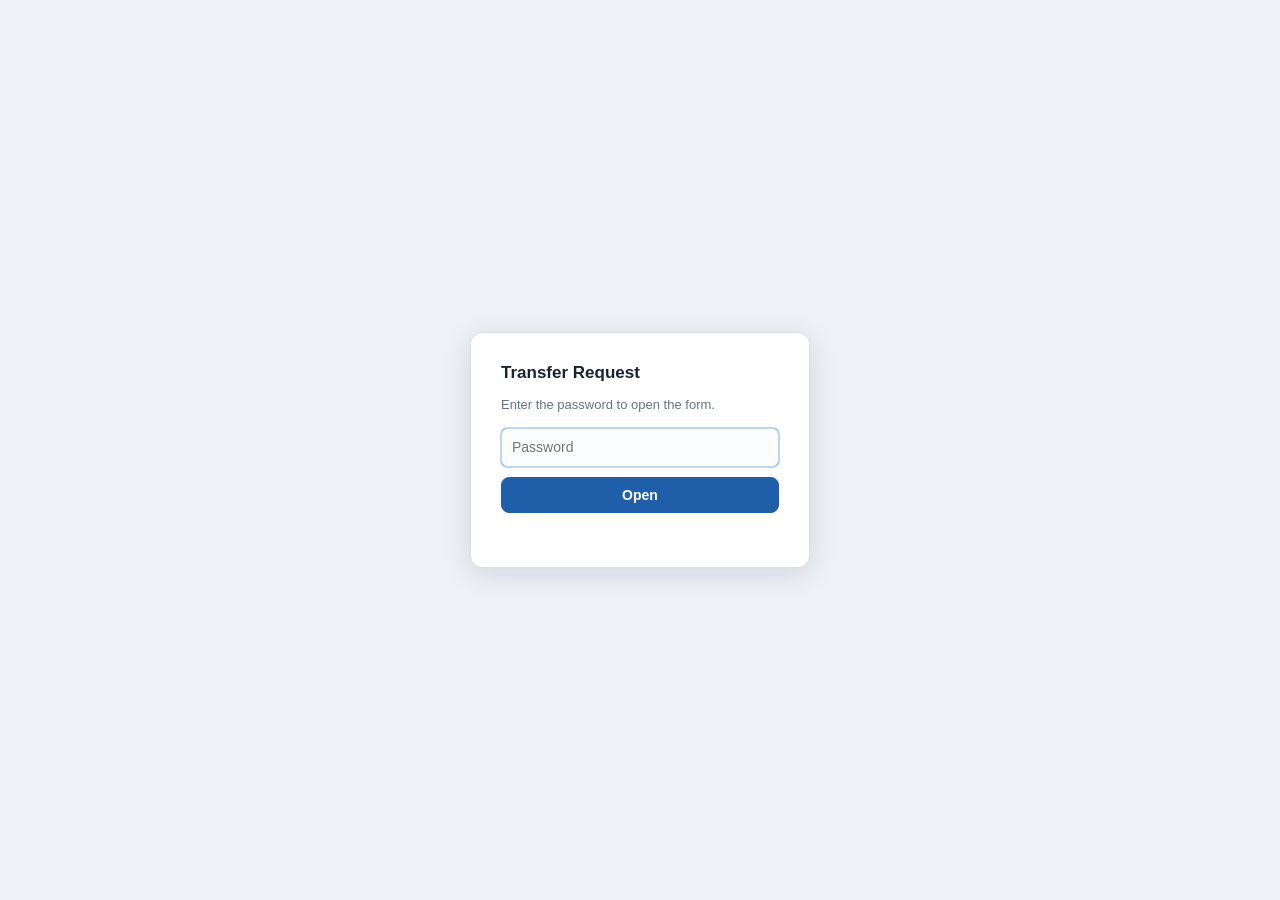
==== ABK-Transfer-Request.html @ 6e55023b "Add the Salary Taxes Payment form, and English bank names in Suppliers Two deposit letters (طلب إيدا" ====
<!doctype html>
<html lang="en">
<head>
<script>window.BANK_FORMS_STANDALONE=true;
/* Keep a temporary workspace in RAM across internal page navigation.
   Only the shared GitHub token is saved in localStorage. */
(function(){
  function freshMemory(){
    for(const storage of [() => localStorage, () => sessionStorage]){
      try{
        const store=storage();
        Object.keys(store).filter(key=>key.startsWith('abk-') && key !== 'abk-github-token').forEach(key=>store.removeItem(key));
      }catch(e){}
    }
    const memory=Object.create(null);
    let fallback='';
    Object.defineProperty(memory,'githubToken',{
      enumerable:true,configurable:true,
      get(){try{return localStorage.getItem('abk-github-token') || fallback;}catch(e){return fallback;}},
      set(value){fallback=value || '';try{if(value)localStorage.setItem('abk-github-token',value);else localStorage.removeItem('abk-github-token');}catch(e){}}
    });
    return memory;
  }
  if(window.BANK_FORMS_WORKSPACE || window.BANK_FORMS_STANDALONE){
    window.BankFormsMemory=freshMemory();
    return;
  }
  try{
    if(parent !== window && parent.BANK_FORMS_WORKSPACE){
      window.BankFormsMemory=parent.BankFormsMemory;
      return;
    }
  }catch(e){}
  window.BankFormsMemory=Object.create(null);
  const view=location.pathname.split('/').pop() || 'index.html';
  location.replace('workspace.html?view='+encodeURIComponent(view+location.search+location.hash));
})();
</script>
<meta charset="utf-8">
<meta name="viewport" content="width=device-width, initial-scale=1">
<title>ABK Transfer Request</title>
<meta name="description" content="Fills the Al Ahli Bank of Kuwait – Egypt transfer / bank draft application and prints into the original PDF.">
<style>
@font-face{
  font-family:'ABKForm';
  src:url([data-uri]) format('truetype');
  font-weight:400; font-style:normal; font-display:swap;
}

:root{
  --bg:#eef1f5; --panel:#fff; --ink:#1a2233; --muted:#64748b;
  --line:#d8dee8; --brand:#1f5fa9; --bad:#c0392b; --radius:8px;
  /* The interface is set in Arial throughout, Arabic and English alike — it
     carries both scripts, so one family covers the lot. The print preview is
     the exception: it has to look like what the PDF will print, so it stays on
     the font the PDF embeds. */
  --ui-font: Arial, "Helvetica Neue", Helvetica, sans-serif;
}
*{box-sizing:border-box}
html,body{height:100%}
body{
  margin:0; background:var(--bg); color:var(--ink);
  font:14px/1.45 var(--ui-font);
  display:flex; flex-direction:column;
}
body.busy{cursor:progress}

header{
  display:flex; align-items:center; gap:12px;
  padding:10px 18px; background:var(--panel);
  border-bottom:1px solid var(--line); flex:0 0 auto;
}
.title{font-size:15px; font-weight:650; letter-spacing:.2px}
.sub{color:var(--muted); font-size:12.5px}
.spacer{flex:1}
button{
  font:inherit; border:1px solid var(--line); background:#fff; color:var(--ink);
  padding:7px 14px; border-radius:var(--radius); cursor:pointer;
}
button:hover{background:#f4f7fb; border-color:#bcc7d6}
button.primary{background:var(--brand); border-color:var(--brand); color:#fff; font-weight:600}
button.primary:hover{background:#19518f}
button[disabled]{opacity:.5; cursor:not-allowed}

main{flex:1; display:grid; grid-template-columns:minmax(380px,42%) 1fr; min-height:0}
#formPane{overflow:auto; padding:16px 18px 48px; border-right:1px solid var(--line); background:var(--panel)}
#previewPane{overflow:auto; padding:18px; display:flex; justify-content:center; align-items:flex-start}

.errors{
  border:1px solid #f0c3bd; background:#fdf3f2; color:#8d2b20;
  border-radius:var(--radius); padding:10px 12px; margin-bottom:14px; font-size:13px;
}
.errors b{display:block; margin-bottom:4px}
.errors ul{margin:0; padding-left:18px}

.grp{margin:0 0 20px}
.grp h2{
  font-size:11.5px; text-transform:uppercase; letter-spacing:.09em;
  color:var(--brand); margin:0 0 9px; padding-bottom:5px; border-bottom:1px solid var(--line);
}
.row{display:grid; grid-template-columns:1fr; gap:4px; margin-bottom:11px}
.lbl{font-size:12.5px; color:var(--muted)}
.req{color:var(--bad); margin-left:3px}
input[type=text], textarea, select{
  width:100%; font:inherit; padding:6px 8px;
  border:1px solid var(--line); border-radius:6px; background:#fcfdff; color:var(--ink);
  font-family:var(--ui-font);
}
textarea{resize:vertical; min-height:42px}
input:focus, textarea:focus, select:focus{outline:2px solid #bcd6f5; outline-offset:-1px; border-color:var(--brand)}
input.bad, textarea.bad, select.bad{border-color:var(--bad); background:#fff6f5}
.opts{display:flex; flex-direction:column; gap:4px}
.opt{display:flex; align-items:flex-start; gap:7px; font-size:13px; cursor:pointer}
.opt input{margin-top:3px; flex:0 0 auto}
.opts.bad{outline:1px solid var(--bad); outline-offset:4px; border-radius:4px}
.mini{padding:4px 9px; font-size:12px; justify-self:start; margin-top:2px}
.payeebar{display:flex; gap:6px; margin-bottom:11px}
.payeebar select{flex:1}

#previewWrap{position:relative; width:100%; max-width:860px; box-shadow:0 2px 14px rgba(20,35,60,.16); background:#fff}
#pageImg{display:block; width:100%; height:auto}
#pageImg[hidden]{display:none}
#overlay{position:absolute; inset:0; pointer-events:none}
.ov{
  position:absolute; white-space:pre-wrap; color:#07175c;
  font-family:'ABKForm',Helvetica,Arial,sans-serif; overflow:hidden; text-align:start;
}
.ov.center{text-align:center}
.ovcheck{
  position:absolute; color:#07175c; display:flex;
  align-items:center; justify-content:center; font-weight:700; line-height:1;
}

#toast{
  position:fixed; left:50%; bottom:26px; transform:translateX(-50%) translateY(14px);
  background:#1a2233; color:#fff; padding:9px 16px; border-radius:20px; font-size:13px;
  opacity:0; transition:.2s; pointer-events:none; max-width:70vw; text-align:center;
}
#toast.show{opacity:1; transform:translateX(-50%) translateY(0)}
#loading{
  position:fixed; inset:0; background:rgba(238,241,245,.92); display:flex;
  align-items:center; justify-content:center; color:var(--muted); font-size:14px; z-index:5;
}
#loading.done{display:none}
#printFrame{position:fixed; width:0; height:0; border:0; visibility:hidden}

@media (max-width:980px){
  main{grid-template-columns:1fr; grid-template-rows:auto auto}
  #formPane{border-right:0; border-bottom:1px solid var(--line)}
}

.note{color:#8a94a6; font-style:italic}

/* password gate — a deterrent for a page on a public repo, not real security */
#gate{
  position:fixed; inset:0; z-index:20; background:var(--bg);
  display:flex; align-items:center; justify-content:center;
}
#gate.done{display:none}
#gateForm{
  background:var(--panel); border:1px solid var(--line); border-radius:12px;
  padding:28px 30px; width:min(340px,90vw); box-shadow:0 6px 28px rgba(20,35,60,.12);
  display:flex; flex-direction:column; gap:10px;
}
#gateForm h1{font-size:17px; margin:0; font-weight:650}
#gateForm p{margin:0 0 4px; color:var(--muted); font-size:13px}
#gateForm input{
  font:inherit; padding:8px 10px; border:1px solid var(--line);
  border-radius:6px; background:#fcfdff; width:100%;
}
#gateForm input:focus{outline:2px solid #bcd6f5; outline-offset:-1px; border-color:var(--brand)}
#gateForm button{width:100%}
#gateMsg{color:var(--bad); font-size:12.5px; min-height:16px}

/* ---------- hub ---------- */
body.hub{background:var(--bg)}
.back{
  text-decoration:none; color:var(--muted); font-size:19px; line-height:1;
  padding:4px 10px 6px; border:1px solid var(--line); border-radius:8px; background:#fff;
}
.back:hover{background:#f4f7fb; color:var(--ink)}
.hubMain{display:block; overflow:auto; padding:26px 22px 60px; max-width:980px; margin:0 auto; width:100%}
.hubMain section{margin-bottom:30px}
.step{
  font-size:11.5px; text-transform:uppercase; letter-spacing:.09em;
  color:var(--brand); margin:0 0 12px; padding-bottom:6px; border-bottom:1px solid var(--line);
}
/* Five to a row: the five banks fill one row, and ten forms make two.
   Everything stays in view, no sideways scrolling. */
.cards{
  display:grid; grid-template-columns:repeat(5, minmax(0,1fr)); gap:12px;
}
@media (max-width:900px){ .cards{grid-template-columns:repeat(3, minmax(0,1fr))} }
@media (max-width:620px){ .cards{grid-template-columns:repeat(2, minmax(0,1fr))} }
.card{
  display:flex; flex-direction:column; gap:3px; text-align:left; text-decoration:none;
  background:var(--panel); border:1px solid var(--line); border-radius:10px;
  padding:14px 16px; color:var(--ink); cursor:pointer; font:inherit;
  transition:border-color .12s, box-shadow .12s, transform .12s;
}
.card:hover{border-color:var(--brand); box-shadow:0 3px 14px rgba(31,95,169,.13); transform:translateY(-1px)}
.card.on{border-color:var(--brand); box-shadow:inset 0 0 0 1px var(--brand)}
.card.empty{opacity:.62}
.badge{
  display:inline-block; align-self:flex-start; font-size:11px; font-weight:700; letter-spacing:.06em;
  color:var(--brand); background:#e8f0fa; border-radius:5px; padding:2px 7px; margin-bottom:5px;
}
.cardName{font-weight:600; font-size:14px}
.cardDesc{color:var(--muted); font-size:12.5px}
.note-block{color:var(--muted); font-size:13px; margin:12px 2px 0}
.row.locked .lbl::after{content:' — fixed for this form'; color:#8a94a6; font-style:italic}
.row.locked input:disabled, .row.locked select:disabled, .row.locked textarea:disabled{
  background:#f1f4f8; color:var(--muted); cursor:not-allowed;
}
.row.locked .opt{opacity:.55}

.unavailable{text-align:center; display:flex; flex-direction:column; gap:8px; align-items:center}
.unavailable p{margin:0; color:var(--ink); font-size:15px}
.unavailable .small{color:var(--muted); font-size:13px; max-width:34ch}
.backLink{margin-top:6px; color:var(--brand); text-decoration:none; font-size:13.5px}
.backLink:hover{text-decoration:underline}

.wordsBtns{display:flex; gap:6px; margin-top:2px}
.wordsBtns .mini{margin-top:0}

.pending{
  align-self:flex-start; margin-top:auto; font-size:10.5px; font-weight:600;
  letter-spacing:.04em; text-transform:uppercase; color:#8a6d1f;
  background:#fdf4dd; border-radius:4px; padding:2px 6px;
}
.card.empty{opacity:1}
.card.empty .cardName{color:var(--muted)}
.card.empty .cardDesc{color:#9aa3b2}
.card.empty:hover{border-color:var(--line); box-shadow:none; transform:none; cursor:default}

#formSwitch{width:auto; min-width:150px; padding:6px 8px}

.sizePick{display:flex; align-items:center; gap:6px; font-size:12.5px; color:var(--muted); white-space:nowrap}
.sizePick select{width:auto; min-width:92px; padding:6px 8px}

/* ---------- payroll sheet page ---------- */
body.sheetpage{display:flex; flex-direction:column}
/* the base `main` is the form page two-column grid; this page is a plain column */
.sheetMain{display:block; flex:1; overflow:auto; padding:20px 22px 60px; width:100%; max-width:1500px; margin:0 auto}
.step-block{margin-bottom:26px}
.count{float:right; text-transform:none; letter-spacing:0; color:var(--muted); font-weight:400}
.hint{color:var(--muted); font-size:13px; margin:0 0 10px}

.droprow{display:grid; grid-template-columns:1fr 1fr; gap:12px}
.drop{
  display:flex; flex-direction:column; gap:4px; cursor:pointer;
  border:1.5px dashed var(--line); border-radius:10px; padding:14px 16px;
  background:var(--panel); transition:border-color .12s, background .12s;
}
.drop.wide{grid-column:1 / -1}
.drop:hover, .drop.over{border-color:var(--brand); background:#f6f9fe}
.drop.busy{opacity:.6; cursor:progress}
.drop b{font-size:13.5px}
.drop span{color:var(--muted); font-size:12.5px; line-height:1.4}
.drop i{font-style:normal; color:var(--ink)}
.masterTools{display:flex; align-items:center; gap:10px; margin-top:10px}
.masterTools .hint{margin:0}

.tablewrap{overflow:auto; border:1px solid var(--line); border-radius:8px; background:var(--panel); max-height:62vh}
.tablewrap.narrow{max-width:720px}
.tablewrap table{border-collapse:collapse; font-size:12px; width:100%}
.tablewrap th, .tablewrap td{border-bottom:1px solid var(--line); border-right:1px solid var(--line); padding:5px 8px; white-space:nowrap}
.tablewrap th{
  position:sticky; top:0; z-index:1; background:#f3f6fb; text-align:center;
  font-weight:600; font-size:11px; vertical-align:bottom;
}
.tablewrap th .ar{display:block; font-family:var(--ui-font); color:var(--brand); font-weight:500}
.tablewrap th .en{display:block; color:var(--ink)}
.tablewrap td.n{text-align:right; font-variant-numeric:tabular-nums}
.tablewrap td.ar-cell{font-family:var(--ui-font); text-align:right}
.tablewrap tbody tr:nth-child(even){background:#fafcff}
.tablewrap tbody tr:hover{background:#eef4fc}
.tablewrap tfoot td{position:sticky; bottom:0; background:#f3f6fb; font-weight:650; border-top:2px solid var(--line)}

@media (max-width:820px){ .droprow{grid-template-columns:1fr} }

/* ---------- page bar links ---------- */
.pagenav{display:flex; gap:2px; margin-left:14px}
.pagenav a{
  text-decoration:none; color:var(--muted); font-size:13px; font-weight:500;
  padding:6px 11px; border-radius:7px; white-space:nowrap;
}
.pagenav a:hover{background:#f1f5fb; color:var(--ink)}
.pagenav a.on{background:#e8f0fa; color:var(--brand); font-weight:600}

/* ---------- editable list tables ---------- */
.listtable{border-collapse:collapse; width:100%; font-size:12.5px; background:var(--panel)}
.listtable th{
  text-align:left; font-size:11px; font-weight:600; color:var(--muted);
  text-transform:uppercase; letter-spacing:.05em;
  padding:7px 8px; border-bottom:1px solid var(--line); white-space:nowrap;
}
.listtable td{padding:3px 5px; border-bottom:1px solid #eef1f6; vertical-align:middle}
.listtable tbody tr:nth-child(odd of :not([hidden])) td{background:#fff}
.listtable tbody tr:nth-child(even of :not([hidden])) td{background:#edf3fa}
.listtable tbody tr:hover td{background:#dfeafa}
.listtable input, .listtable select{
  width:100%; font:inherit; font-size:12.5px; padding:5px 7px;
  border:1px solid transparent; border-radius:5px; background:transparent; color:var(--ink);
  font-family:var(--ui-font);
}
.listtable input:hover, .listtable select:hover{border-color:var(--line); background:#fff}
.listtable input:focus, .listtable select:focus{
  outline:none; border-color:var(--brand); background:#fff; box-shadow:0 0 0 2px #dbe8f8;
}
.rowacts{white-space:nowrap; width:96px; text-align:right}
.iconbtn{
  border:1px solid transparent; background:transparent; color:var(--muted);
  width:26px; height:26px; padding:0; border-radius:5px; cursor:pointer; font-size:13px; line-height:1;
}
.iconbtn:hover:not(:disabled){background:#eef2f8; border-color:var(--line); color:var(--ink)}
.iconbtn:disabled{opacity:.3; cursor:default}
.iconbtn.danger:hover{background:#fdeceb; border-color:#f3c3bd; color:var(--bad)}
.footnote{margin-top:14px; display:flex; align-items:center; gap:8px}
.aslink{display:inline-flex; align-items:center; text-decoration:none; color:var(--brand)}
.sheetMain > #table{overflow-x:auto}

.dirty{
  font-size:12px; font-weight:600; color:#8a6d1f; background:#fdf4dd;
  border-radius:5px; padding:4px 9px; white-space:nowrap;
}

.txtable td{max-width:0; overflow:hidden; text-overflow:ellipsis; white-space:nowrap}
.filterrow th{position:static; padding:0 5px 7px; background:#f3f6fb}
.filterrow input{
  width:100%; font:inherit; font-size:11.5px; padding:4px 7px;
  border:1px solid var(--line); border-radius:5px; background:#fff; color:var(--ink);
  font-weight:400; text-transform:none; letter-spacing:0;
}
.filterrow input:focus{outline:none; border-color:var(--brand); box-shadow:0 0 0 2px #dbe8f8}

/* ---------- transactions table ---------- */
.txtable{table-layout:fixed}
.txtable th{position:relative; user-select:none}
.txtable .resizer{
  position:absolute; top:0; right:-3px; width:7px; height:100%;
  cursor:col-resize; z-index:2;
}
.txtable .resizer:hover::after, body.resizing .txtable .resizer::after{
  content:''; position:absolute; top:4px; bottom:4px; left:3px;
  width:2px; background:var(--brand); border-radius:1px;
}
body.resizing{cursor:col-resize; user-select:none}
.rowacts-head{width:74px}
.txtable .rowacts{width:74px}
.iconbtn[href]{
  display:inline-flex; align-items:center; justify-content:center;
  text-decoration:none; font-size:14px;
}

/* a transfer opened from the transactions list */
.editing-note{
  display:flex; align-items:center; gap:10px; flex-wrap:wrap;
  border:1px solid #cfe0f5; background:#eff5fd; color:#1b4a80;
  border-radius:var(--radius); padding:9px 12px; margin-bottom:14px; font-size:13px;
}
.editing-note a{color:var(--brand)}
body.editing #btnSave{background:var(--brand); border-color:var(--brand); color:#fff; font-weight:600}

.rowbtn{
  font:inherit; font-size:11.5px; font-weight:500; line-height:1;
  border:1px solid var(--line); background:#fff; color:var(--muted);
  padding:5px 9px; border-radius:6px; cursor:pointer;
  text-decoration:none; display:inline-flex; align-items:center;
}
.rowbtn:hover{background:#f1f5fb; border-color:#bcc7d6; color:var(--ink)}
.rowbtn.danger:hover{background:#fdeceb; border-color:#f3c3bd; color:var(--bad)}
.txtable .rowacts{width:124px; text-align:right; white-space:nowrap}
.txtable .rowacts .rowbtn + .rowbtn{margin-left:5px}
.rowacts-head{width:124px}

/* Form defaults editor */
.defaults-main{max-width:960px}
.defaults-main #defaultForm{min-width:260px;padding:8px}
.default-row{margin:16px 0}
.default-controls{display:flex;gap:10px;align-items:start}
.default-controls select,.default-controls input,.default-controls textarea{font:inherit;border:1px solid var(--line);border-radius:6px;padding:8px;min-width:0;background:#fff;color:var(--ink)}
.default-mode{flex:0 0 190px}.default-input{flex:1;width:100%}
.default-controls [hidden]{display:none}
@media(max-width:700px){.default-controls{flex-direction:column}.default-mode{flex:auto;width:100%}}

/* Payroll and transfer output alignment and bands. */
#tblPayroll :is(th,td):is(:nth-child(1),:nth-child(2),:nth-child(4),:nth-child(5)),
#tblTransfer :is(th,td):nth-child(-n+3){text-align:center}
:is(#tblPayroll,#tblTransfer) thead th{background:#1f5fa9;color:#fff}
:is(#tblPayroll,#tblTransfer) tfoot td{background:#dce8f5;color:#1a2233}

/* a form that runs to more than one sheet previews them stacked */
.pageImgExtra{display:block; width:100%; height:auto; border-top:1px solid var(--line)}

</style>
</head>
<body>
<div id="gate">
  <form id="gateForm" autocomplete="off">
    <h1>Transfer Request</h1>
    <p>Enter the password to open the form.</p>
    <input id="gatePass" type="password" placeholder="Password" aria-label="Password" autocomplete="current-password">
    <button type="submit" class="primary">Open</button>
    <div id="gateMsg" role="alert"></div>
  </form>
</div>

<header>
  <div class="brand">
    <div class="title" id="formTitle">Transfer / Bank Draft Application</div>
    <div class="sub" id="formSub">Al Ahli Bank of Kuwait &ndash; Egypt &nbsp;&middot;&nbsp; fills the original form</div>
  </div>
  <div class="spacer"></div>
  <select id="formSwitch" aria-label="Switch form" hidden></select>
  <label class="sizePick">Text size
    <select id="fontSize" aria-label="Text size"></select>
  </label>
  <button id="btnClear" type="button">Clear</button>
  <button id="btnPrint" type="button" class="primary">Print</button>
</header>

<main>
  <div id="formPane">
    <div id="errors" class="errors" hidden></div>
    <div id="form"></div>
  </div>
  <div id="previewPane">
    <div id="previewWrap">
      <img id="pageImg" alt="Transfer request form preview" src="[data-uri]">
      <div id="overlay"></div>
    </div>
  </div>
</main>

<div id="toast"></div>
<div id="loading">Loading the form&hellip;</div>
<iframe id="printFrame" title="print"></iframe>

<script>!function(t,e){"object"==typeof exports&&"undefined"!=typeof module?e(exports):"function"==typeof define&&define.amd?define(["exports"],e):e((t=t||self).PDFLib={})}(this,(function(t){"use strict";
/*! *****************************************************************************
    Copyright (c) Microsoft Corporation. All rights reserved.
    Licensed under the Apache License, Version 2.0 (the "License"); you may not use
    this file except in compliance with the License. You may obtain a copy of the
    License at http://www.apache.org/licenses/LICENSE-2.0

    THIS CODE IS PROVIDED ON AN *AS IS* BASIS, WITHOUT WARRANTIES OR CONDITIONS OF ANY
    KIND, EITHER EXPRESS OR IMPLIED, INCLUDING WITHOUT LIMITATION ANY IMPLIED
    WARRANTIES OR CONDITIONS OF TITLE, FITNESS FOR A PARTICULAR PURPOSE,
    MERCHANTABLITY OR NON-INFRINGEMENT.

    See the Apache Version 2.0 License for specific language governing permissions
    and limitations under the License.
    ***************************************************************************** */var e=function(t,n){return(e=Object.setPrototypeOf||{__proto__:[]}instanceof Array&&function(t,e){t.__proto__=e}||function(t,e){for(var n in e)e.hasOwnProperty(n)&&(t[n]=e[n])})(t,n)};function n(t,n){function r(){this.constructor=t}e(t,n),t.prototype=null===n?Object.create(n):(r.prototype=n.prototype,new r)}var r=function(){return(r=Object.assign||function(t){for(var e,n=1,r=arguments.length;n<r;n++)for(var i in e=arguments[n])Object.prototype.hasOwnProperty.call(e,i)&&(t[i]=e[i]);return t}).apply(this,arguments)};function i(t,e,n,r){return new(n||(n=Promise))((function(i,o){function a(t){try{l(r.next(t))}catch(t){o(t)}}function s(t){try{l(r.throw(t))}catch(t){o(t)}}function l(t){var e;t.done?i(t.value):(e=t.value,e instanceof n?e:new n((function(t){t(e)}))).then(a,s)}l((r=r.apply(t,e||[])).next())}))}function o(t,e){var n,r,i,o,a={label:0,sent:function(){if(1&i[0])throw i[1];return i[1]},trys:[],ops:[]};return o={next:s(0),throw:s(1),return:s(2)},"function"==typeof Symbol&&(o[Symbol.iterator]=function(){return this}),o;function s(o){return function(s){return function(o){if(n)throw new TypeError("Generator is already executing.");for(;a;)try{if(n=1,r&&(i=2&o[0]?r.return:o[0]?r.throw||((i=r.return)&&i.call(r),0):r.next)&&!(i=i.call(r,o[1])).done)return i;switch(r=0,i&&(o=[2&o[0],i.value]),o[0]){case 0:case 1:i=o;break;case 4:return a.label++,{value:o[1],done:!1};case 5:a.label++,r=o[1],o=[0];continue;case 7:o=a.ops.pop(),a.trys.pop();continue;default:if(!(i=a.trys,(i=i.length>0&&i[i.length-1])||6!==o[0]&&2!==o[0])){a=0;continue}if(3===o[0]&&(!i||o[1]>i[0]&&o[1]<i[3])){a.label=o[1];break}if(6===o[0]&&a.label<i[1]){a.label=i[1],i=o;break}if(i&&a.label<i[2]){a.label=i[2],a.ops.push(o);break}i[2]&&a.ops.pop(),a.trys.pop();continue}o=e.call(t,a)}catch(t){o=[6,t],r=0}finally{n=i=0}if(5&o[0])throw o[1];return{value:o[0]?o[1]:void 0,done:!0}}([o,s])}}}function a(){for(var t=0,e=0,n=arguments.length;e<n;e++)t+=arguments[e].length;var r=Array(t),i=0;for(e=0;e<n;e++)for(var o=arguments[e],a=0,s=o.length;a<s;a++,i++)r[i]=o[a];return r}for(var s="ABCDEFGHIJKLMNOPQRSTUVWXYZabcdefghijklmnopqrstuvwxyz0123456789+/",l=new Uint8Array(256),h=0;h<s.length;h++)l[s.charCodeAt(h)]=h;var u,c=function(t){for(var e="",n=t.length,r=0;r<n;r+=3)e+=s[t[r]>>2],e+=s[(3&t[r])<<4|t[r+1]>>4],e+=s[(15&t[r+1])<<2|t[r+2]>>6],e+=s[63&t[r+2]];return n%3==2?e=e.substring(0,e.length-1)+"=":n%3==1&&(e=e.substring(0,e.length-2)+"=="),e},d=function(t){var e,n,r,i,o,a=.75*t.length,s=t.length,h=0;"="===t[t.length-1]&&(a--,"="===t[t.length-2]&&a--);var u=new Uint8Array(a);for(e=0;e<s;e+=4)n=l[t.charCodeAt(e)],r=l[t.charCodeAt(e+1)],i=l[t.charCodeAt(e+2)],o=l[t.charCodeAt(e+3)],u[h++]=n<<2|r>>4,u[h++]=(15&r)<<4|i>>2,u[h++]=(3&i)<<6|63&o;return u},f=/^(data)?:?([\w\/\+]+)?;?(charset=[\w-]+|base64)?.*,/i,p=function(t){var e=t.trim(),n=e.substring(0,100).match(f);if(!n)return d(e);var r=n[0],i=e.substring(r.length);return d(i)},g=function(t){return t.charCodeAt(0)},v=function(t){return t.codePointAt(0)},y=function(t,e){return x(t.toString(16),e,"0").toUpperCase()},m=function(t){return y(t,2)},b=function(t){return String.fromCharCode(t)},w=function(t){return b(parseInt(t,16))},x=function(t,e,n){for(var r="",i=0,o=e-t.length;i<o;i++)r+=n;return r+t},k=function(t,e,n){for(var r=t.length,i=0;i<r;i++)e[n++]=t.charCodeAt(i);return r},F=function(t){return t.replace(/[.*+?^${}()|[\]\\]/g,"\\$&")},S=function(t){return t.replace(/\t|\u0085|\u2028|\u2029/g,"    ").replace(/[\b\v]/g,"")},C=["\\n","\\f","\\r","\\u000B"],A=function(t){return/^[\n\f\r\u000B]$/.test(t)},T=function(t){return t.split(/[\n\f\r\u000B]/)},P=function(t){return t.replace(/[\n\f\r\u000B]/g," ")},z=function(t,e){var n,r=t.charCodeAt(e),i=e+1,o=1;return r>=55296&&r<=56319&&t.length>i&&(n=t.charCodeAt(i))>=56320&&n<=57343&&(o=2),[t.slice(e,e+o),o]},R=function(t){for(var e=[],n=0,r=t.length;n<r;){var i=z(t,n),o=i[0],a=i[1];e.push(o),n+=a}return e},O=function(t,e,n,r){for(var i=function(t){for(var e=C.join("|"),n=["$"],r=0,i=t.length;r<i;r++){var o=t[r];if(A(o))throw new TypeError("`wordBreak` must not include "+e);n.push(""===o?".":F(o))}var a=n.join("|");return new RegExp("("+e+")|((.*?)("+a+"))","gm")}(e),o=S(t).match(i),a="",s=0,l=[],h=function(){""!==a&&l.push(a),a="",s=0},u=0,c=o.length;u<c;u++){var d=o[u];if(A(d))h();else{var f=r(d);s+f>n&&h(),a+=d,s+=f}}return h(),l},D=/^D:(\d\d\d\d)(\d\d)?(\d\d)?(\d\d)?(\d\d)?(\d\d)?([+\-Z])?(\d\d)?'?(\d\d)?'?$/,B=function(t){var e=t.match(D);if(e){var n=e[1],r=e[2],i=void 0===r?"01":r,o=e[3],a=void 0===o?"01":o,s=e[4],l=void 0===s?"00":s,h=e[5],u=void 0===h?"00":h,c=e[6],d=void 0===c?"00":c,f=e[7],p=void 0===f?"Z":f,g=e[8],v=void 0===g?"00":g,y=e[9];return new Date(n+"-"+i+"-"+a+"T"+l+":"+u+":"+d+("Z"===p?"Z":""+p+v+":"+(void 0===y?"00":y)))}},N=function(t,e){for(var n,r,i=0;i<t.length;){var o=t.substring(i).match(e);if(!o)return{match:r,pos:i};r=o,i+=(null!==(n=o.index)&&void 0!==n?n:0)+o[0].length}return{match:r,pos:i}},E=function(t){return t[t.length-1]},j=function(t){if(t instanceof Uint8Array)return t;for(var e=t.length,n=new Uint8Array(e),r=0;r<e;r++)n[r]=t.charCodeAt(r);return n},M=function(){for(var t=[],e=0;e<arguments.length;e++)t[e]=arguments[e];for(var n=t.length,r=[],i=0;i<n;i++){var o=t[i];r[i]=o instanceof Uint8Array?o:j(o)}var a=0;for(i=0;i<n;i++)a+=t[i].length;for(var s=new Uint8Array(a),l=0,h=0;h<n;h++)for(var u=r[h],c=0,d=u.length;c<d;c++)s[l++]=u[c];return s},I=function(t){for(var e=0,n=0,r=t.length;n<r;n++)e+=t[n].length;var i=new Uint8Array(e),o=0;for(n=0,r=t.length;n<r;n++){var a=t[n];i.set(a,o),o+=a.length}return i},U=function(t){for(var e="",n=0,r=t.length;n<r;n++)e+=b(t[n]);return e},V=function(t,e){return t.id-e.id},W=function(t,e){for(var n=[],r=0,i=t.length;r<i;r++){var o=t[r],a=t[r-1];0!==r&&e(o)===e(a)||n.push(o)}return n},q=function(t){for(var e=t.length,n=0,r=Math.floor(e/2);n<r;n++){var i=n,o=e-n-1,a=t[n];t[i]=t[o],t[o]=a}return t},L=function(t){for(var e=0,n=0,r=t.length;n<r;n++)e+=t[n];return e},K=function(t,e){for(var n=new Array(e-t),r=0,i=n.length;r<i;r++)n[r]=t+r;return n},G=function(t,e){for(var n=new Array(e.length),r=0,i=e.length;r<i;r++)n[r]=t[e[r]];return n},H=function(t){return t instanceof Uint8Array||t instanceof ArrayBuffer||"string"==typeof t},_=function(t){if("string"==typeof t)return p(t);if(t instanceof ArrayBuffer)return new Uint8Array(t);if(t instanceof Uint8Array)return t;throw new TypeError("`input` must be one of `string | ArrayBuffer | Uint8Array`")},X=function(){return new Promise((function(t){setTimeout((function(){return t()}),0)}))},Z=function(t,e){void 0===e&&(e=!0);var n=[];e&&n.push(65279);for(var r=0,i=t.length;r<i;){var o=t.codePointAt(r);if(o<65536)n.push(o),r+=1;else{if(!(o<1114112))throw new Error("Invalid code point: 0x"+m(o));n.push(Q(o),$(o)),r+=2}}return new Uint16Array(n)},Y=function(t){return t>=0&&t<=65535},J=function(t){return t>=65536&&t<=1114111},Q=function(t){return Math.floor((t-65536)/1024)+55296},$=function(t){return(t-65536)%1024+56320};!function(t){t.BigEndian="BigEndian",t.LittleEndian="LittleEndian"}(u||(u={}));var tt="�".codePointAt(0),et=function(t,e){if(void 0===e&&(e=!0),t.length<=1)return String.fromCodePoint(tt);for(var n=e?ot(t):u.BigEndian,r=e?2:0,i=[];t.length-r>=2;){var o=it(t[r++],t[r++],n);if(nt(o))if(t.length-r<2)i.push(tt);else{var a=it(t[r++],t[r++],n);rt(a)?i.push(o,a):i.push(tt)}else rt(o)?(r+=2,i.push(tt)):i.push(o)}return r<t.length&&i.push(tt),String.fromCodePoint.apply(String,i)},nt=function(t){return t>=55296&&t<=56319},rt=function(t){return t>=56320&&t<=57343},it=function(t,e,n){if(n===u.LittleEndian)return e<<8|t;if(n===u.BigEndian)return t<<8|e;throw new Error("Invalid byteOrder: "+n)},ot=function(t){return at(t)?u.BigEndian:st(t)?u.LittleEndian:u.BigEndian},at=function(t){return 254===t[0]&&255===t[1]},st=function(t){return 255===t[0]&&254===t[1]},lt=function(t){return at(t)||st(t)},ht=function(t){var e,n=String(t);if(Math.abs(t)<1){if(e=parseInt(t.toString().split("e-")[1])){var r=t<0;r&&(t*=-1),t*=Math.pow(10,e-1),n="0."+new Array(e).join("0")+t.toString().substring(2),r&&(n="-"+n)}}else(e=parseInt(t.toString().split("+")[1]))>20&&(e-=20,n=(t/=Math.pow(10,e)).toString()+new Array(e+1).join("0"));return n},ut=function(t){return Math.ceil(t.toString(2).length/8)},ct=function(t){for(var e=new Uint8Array(ut(t)),n=1;n<=e.length;n++)e[n-1]=t>>8*(e.length-n);return e},dt=function(t){throw new Error(t)};function ft(t,e,n){return t(n={path:e,exports:{},require:function(t,e){return function(){throw new Error("Dynamic requires are not currently supported by @rollup/plugin-commonjs")}(null==e&&n.path)}},n.exports),n.exports}var pt=ft((function(t,e){var n="undefined"!=typeof Uint8Array&&"undefined"!=typeof Uint16Array&&"undefined"!=typeof Int32Array;function r(t,e){return Object.prototype.hasOwnProperty.call(t,e)}e.assign=function(t){for(var e=Array.prototype.slice.call(arguments,1);e.length;){var n=e.shift();if(n){if("object"!=typeof n)throw new TypeError(n+"must be non-object");for(var i in n)r(n,i)&&(t[i]=n[i])}}return t},e.shrinkBuf=function(t,e){return t.length===e?t:t.subarray?t.subarray(0,e):(t.length=e,t)};var i={arraySet:function(t,e,n,r,i){if(e.subarray&&t.subarray)t.set(e.subarray(n,n+r),i);else for(var o=0;o<r;o++)t[i+o]=e[n+o]},flattenChunks:function(t){var e,n,r,i,o,a;for(r=0,e=0,n=t.length;e<n;e++)r+=t[e].length;for(a=new Uint8Array(r),i=0,e=0,n=t.length;e<n;e++)o=t[e],a.set(o,i),i+=o.length;return a}},o={arraySet:function(t,e,n,r,i){for(var o=0;o<r;o++)t[i+o]=e[n+o]},flattenChunks:function(t){return[].concat.apply([],t)}};e.setTyped=function(t){t?(e.Buf8=Uint8Array,e.Buf16=Uint16Array,e.Buf32=Int32Array,e.assign(e,i)):(e.Buf8=Array,e.Buf16=Array,e.Buf32=Array,e.assign(e,o))},e.setTyped(n)}));function gt(t){for(var e=t.length;--e>=0;)t[e]=0}var vt=[0,0,0,0,0,0,0,0,1,1,1,1,2,2,2,2,3,3,3,3,4,4,4,4,5,5,5,5,0],yt=[0,0,0,0,1,1,2,2,3,3,4,4,5,5,6,6,7,7,8,8,9,9,10,10,11,11,12,12,13,13],mt=[0,0,0,0,0,0,0,0,0,0,0,0,0,0,0,0,2,3,7],bt=[16,17,18,0,8,7,9,6,10,5,11,4,12,3,13,2,14,1,15],wt=new Array(576);gt(wt);var xt=new Array(60);gt(xt);var kt=new Array(512);gt(kt);var Ft=new Array(256);gt(Ft);var St=new Array(29);gt(St);var Ct,At,Tt,Pt=new Array(30);function zt(t,e,n,r,i){this.static_tree=t,this.extra_bits=e,this.extra_base=n,this.elems=r,this.max_length=i,this.has_stree=t&&t.length}function Rt(t,e){this.dyn_tree=t,this.max_code=0,this.stat_desc=e}function Ot(t){return t<256?kt[t]:kt[256+(t>>>7)]}function Dt(t,e){t.pending_buf[t.pending++]=255&e,t.pending_buf[t.pending++]=e>>>8&255}function Bt(t,e,n){t.bi_valid>16-n?(t.bi_buf|=e<<t.bi_valid&65535,Dt(t,t.bi_buf),t.bi_buf=e>>16-t.bi_valid,t.bi_valid+=n-16):(t.bi_buf|=e<<t.bi_valid&65535,t.bi_valid+=n)}function Nt(t,e,n){Bt(t,n[2*e],n[2*e+1])}function Et(t,e){var n=0;do{n|=1&t,t>>>=1,n<<=1}while(--e>0);return n>>>1}function jt(t,e,n){var r,i,o=new Array(16),a=0;for(r=1;r<=15;r++)o[r]=a=a+n[r-1]<<1;for(i=0;i<=e;i++){var s=t[2*i+1];0!==s&&(t[2*i]=Et(o[s]++,s))}}function Mt(t){var e;for(e=0;e<286;e++)t.dyn_ltree[2*e]=0;for(e=0;e<30;e++)t.dyn_dtree[2*e]=0;for(e=0;e<19;e++)t.bl_tree[2*e]=0;t.dyn_ltree[512]=1,t.opt_len=t.static_len=0,t.last_lit=t.matches=0}function It(t){t.bi_valid>8?Dt(t,t.bi_buf):t.bi_valid>0&&(t.pending_buf[t.pending++]=t.bi_buf),t.bi_buf=0,t.bi_valid=0}function Ut(t,e,n,r){var i=2*e,o=2*n;return t[i]<t[o]||t[i]===t[o]&&r[e]<=r[n]}function Vt(t,e,n){for(var r=t.heap[n],i=n<<1;i<=t.heap_len&&(i<t.heap_len&&Ut(e,t.heap[i+1],t.heap[i],t.depth)&&i++,!Ut(e,r,t.heap[i],t.depth));)t.heap[n]=t.heap[i],n=i,i<<=1;t.heap[n]=r}function Wt(t,e,n){var r,i,o,a,s=0;if(0!==t.last_lit)do{r=t.pending_buf[t.d_buf+2*s]<<8|t.pending_buf[t.d_buf+2*s+1],i=t.pending_buf[t.l_buf+s],s++,0===r?Nt(t,i,e):(Nt(t,(o=Ft[i])+256+1,e),0!==(a=vt[o])&&Bt(t,i-=St[o],a),Nt(t,o=Ot(--r),n),0!==(a=yt[o])&&Bt(t,r-=Pt[o],a))}while(s<t.last_lit);Nt(t,256,e)}function qt(t,e){var n,r,i,o=e.dyn_tree,a=e.stat_desc.static_tree,s=e.stat_desc.has_stree,l=e.stat_desc.elems,h=-1;for(t.heap_len=0,t.heap_max=573,n=0;n<l;n++)0!==o[2*n]?(t.heap[++t.heap_len]=h=n,t.depth[n]=0):o[2*n+1]=0;for(;t.heap_len<2;)o[2*(i=t.heap[++t.heap_len]=h<2?++h:0)]=1,t.depth[i]=0,t.opt_len--,s&&(t.static_len-=a[2*i+1]);for(e.max_code=h,n=t.heap_len>>1;n>=1;n--)Vt(t,o,n);i=l;do{n=t.heap[1],t.heap[1]=t.heap[t.heap_len--],Vt(t,o,1),r=t.heap[1],t.heap[--t.heap_max]=n,t.heap[--t.heap_max]=r,o[2*i]=o[2*n]+o[2*r],t.depth[i]=(t.depth[n]>=t.depth[r]?t.depth[n]:t.depth[r])+1,o[2*n+1]=o[2*r+1]=i,t.heap[1]=i++,Vt(t,o,1)}while(t.heap_len>=2);t.heap[--t.heap_max]=t.heap[1],function(t,e){var n,r,i,o,a,s,l=e.dyn_tree,h=e.max_code,u=e.stat_desc.static_tree,c=e.stat_desc.has_stree,d=e.stat_desc.extra_bits,f=e.stat_desc.extra_base,p=e.stat_desc.max_length,g=0;for(o=0;o<=15;o++)t.bl_count[o]=0;for(l[2*t.heap[t.heap_max]+1]=0,n=t.heap_max+1;n<573;n++)(o=l[2*l[2*(r=t.heap[n])+1]+1]+1)>p&&(o=p,g++),l[2*r+1]=o,r>h||(t.bl_count[o]++,a=0,r>=f&&(a=d[r-f]),s=l[2*r],t.opt_len+=s*(o+a),c&&(t.static_len+=s*(u[2*r+1]+a)));if(0!==g){do{for(o=p-1;0===t.bl_count[o];)o--;t.bl_count[o]--,t.bl_count[o+1]+=2,t.bl_count[p]--,g-=2}while(g>0);for(o=p;0!==o;o--)for(r=t.bl_count[o];0!==r;)(i=t.heap[--n])>h||(l[2*i+1]!==o&&(t.opt_len+=(o-l[2*i+1])*l[2*i],l[2*i+1]=o),r--)}}(t,e),jt(o,h,t.bl_count)}function Lt(t,e,n){var r,i,o=-1,a=e[1],s=0,l=7,h=4;for(0===a&&(l=138,h=3),e[2*(n+1)+1]=65535,r=0;r<=n;r++)i=a,a=e[2*(r+1)+1],++s<l&&i===a||(s<h?t.bl_tree[2*i]+=s:0!==i?(i!==o&&t.bl_tree[2*i]++,t.bl_tree[32]++):s<=10?t.bl_tree[34]++:t.bl_tree[36]++,s=0,o=i,0===a?(l=138,h=3):i===a?(l=6,h=3):(l=7,h=4))}function Kt(t,e,n){var r,i,o=-1,a=e[1],s=0,l=7,h=4;for(0===a&&(l=138,h=3),r=0;r<=n;r++)if(i=a,a=e[2*(r+1)+1],!(++s<l&&i===a)){if(s<h)do{Nt(t,i,t.bl_tree)}while(0!=--s);else 0!==i?(i!==o&&(Nt(t,i,t.bl_tree),s--),Nt(t,16,t.bl_tree),Bt(t,s-3,2)):s<=10?(Nt(t,17,t.bl_tree),Bt(t,s-3,3)):(Nt(t,18,t.bl_tree),Bt(t,s-11,7));s=0,o=i,0===a?(l=138,h=3):i===a?(l=6,h=3):(l=7,h=4)}}gt(Pt);var Gt=!1;function Ht(t,e,n,r){Bt(t,0+(r?1:0),3),function(t,e,n,r){It(t),r&&(Dt(t,n),Dt(t,~n)),pt.arraySet(t.pending_buf,t.window,e,n,t.pending),t.pending+=n}(t,e,n,!0)}var _t={_tr_init:function(t){Gt||(!function(){var t,e,n,r,i,o=new Array(16);for(n=0,r=0;r<28;r++)for(St[r]=n,t=0;t<1<<vt[r];t++)Ft[n++]=r;for(Ft[n-1]=r,i=0,r=0;r<16;r++)for(Pt[r]=i,t=0;t<1<<yt[r];t++)kt[i++]=r;for(i>>=7;r<30;r++)for(Pt[r]=i<<7,t=0;t<1<<yt[r]-7;t++)kt[256+i++]=r;for(e=0;e<=15;e++)o[e]=0;for(t=0;t<=143;)wt[2*t+1]=8,t++,o[8]++;for(;t<=255;)wt[2*t+1]=9,t++,o[9]++;for(;t<=279;)wt[2*t+1]=7,t++,o[7]++;for(;t<=287;)wt[2*t+1]=8,t++,o[8]++;for(jt(wt,287,o),t=0;t<30;t++)xt[2*t+1]=5,xt[2*t]=Et(t,5);Ct=new zt(wt,vt,257,286,15),At=new zt(xt,yt,0,30,15),Tt=new zt(new Array(0),mt,0,19,7)}(),Gt=!0),t.l_desc=new Rt(t.dyn_ltree,Ct),t.d_desc=new Rt(t.dyn_dtree,At),t.bl_desc=new Rt(t.bl_tree,Tt),t.bi_buf=0,t.bi_valid=0,Mt(t)},_tr_stored_block:Ht,_tr_flush_block:function(t,e,n,r){var i,o,a=0;t.level>0?(2===t.strm.data_type&&(t.strm.data_type=function(t){var e,n=4093624447;for(e=0;e<=31;e++,n>>>=1)if(1&n&&0!==t.dyn_ltree[2*e])return 0;if(0!==t.dyn_ltree[18]||0!==t.dyn_ltree[20]||0!==t.dyn_ltree[26])return 1;for(e=32;e<256;e++)if(0!==t.dyn_ltree[2*e])return 1;return 0}(t)),qt(t,t.l_desc),qt(t,t.d_desc),a=function(t){var e;for(Lt(t,t.dyn_ltree,t.l_desc.max_code),Lt(t,t.dyn_dtree,t.d_desc.max_code),qt(t,t.bl_desc),e=18;e>=3&&0===t.bl_tree[2*bt[e]+1];e--);return t.opt_len+=3*(e+1)+5+5+4,e}(t),i=t.opt_len+3+7>>>3,(o=t.static_len+3+7>>>3)<=i&&(i=o)):i=o=n+5,n+4<=i&&-1!==e?Ht(t,e,n,r):4===t.strategy||o===i?(Bt(t,2+(r?1:0),3),Wt(t,wt,xt)):(Bt(t,4+(r?1:0),3),function(t,e,n,r){var i;for(Bt(t,e-257,5),Bt(t,n-1,5),Bt(t,r-4,4),i=0;i<r;i++)Bt(t,t.bl_tree[2*bt[i]+1],3);Kt(t,t.dyn_ltree,e-1),Kt(t,t.dyn_dtree,n-1)}(t,t.l_desc.max_code+1,t.d_desc.max_code+1,a+1),Wt(t,t.dyn_ltree,t.dyn_dtree)),Mt(t),r&&It(t)},_tr_tally:function(t,e,n){return t.pending_buf[t.d_buf+2*t.last_lit]=e>>>8&255,t.pending_buf[t.d_buf+2*t.last_lit+1]=255&e,t.pending_buf[t.l_buf+t.last_lit]=255&n,t.last_lit++,0===e?t.dyn_ltree[2*n]++:(t.matches++,e--,t.dyn_ltree[2*(Ft[n]+256+1)]++,t.dyn_dtree[2*Ot(e)]++),t.last_lit===t.lit_bufsize-1},_tr_align:function(t){Bt(t,2,3),Nt(t,256,wt),function(t){16===t.bi_valid?(Dt(t,t.bi_buf),t.bi_buf=0,t.bi_valid=0):t.bi_valid>=8&&(t.pending_buf[t.pending++]=255&t.bi_buf,t.bi_buf>>=8,t.bi_valid-=8)}(t)}};var Xt=function(t,e,n,r){for(var i=65535&t|0,o=t>>>16&65535|0,a=0;0!==n;){n-=a=n>2e3?2e3:n;do{o=o+(i=i+e[r++]|0)|0}while(--a);i%=65521,o%=65521}return i|o<<16|0};var Zt=function(){for(var t,e=[],n=0;n<256;n++){t=n;for(var r=0;r<8;r++)t=1&t?3988292384^t>>>1:t>>>1;e[n]=t}return e}();var Yt,Jt=function(t,e,n,r){var i=Zt,o=r+n;t^=-1;for(var a=r;a<o;a++)t=t>>>8^i[255&(t^e[a])];return-1^t},Qt={2:"need dictionary",1:"stream end",0:"","-1":"file error","-2":"stream error","-3":"data error","-4":"insufficient memory","-5":"buffer error","-6":"incompatible version"};function $t(t,e){return t.msg=Qt[e],e}function te(t){return(t<<1)-(t>4?9:0)}function ee(t){for(var e=t.length;--e>=0;)t[e]=0}function ne(t){var e=t.state,n=e.pending;n>t.avail_out&&(n=t.avail_out),0!==n&&(pt.arraySet(t.output,e.pending_buf,e.pending_out,n,t.next_out),t.next_out+=n,e.pending_out+=n,t.total_out+=n,t.avail_out-=n,e.pending-=n,0===e.pending&&(e.pending_out=0))}function re(t,e){_t._tr_flush_block(t,t.block_start>=0?t.block_start:-1,t.strstart-t.block_start,e),t.block_start=t.strstart,ne(t.strm)}function ie(t,e){t.pending_buf[t.pending++]=e}function oe(t,e){t.pending_buf[t.pending++]=e>>>8&255,t.pending_buf[t.pending++]=255&e}function ae(t,e,n,r){var i=t.avail_in;return i>r&&(i=r),0===i?0:(t.avail_in-=i,pt.arraySet(e,t.input,t.next_in,i,n),1===t.state.wrap?t.adler=Xt(t.adler,e,i,n):2===t.state.wrap&&(t.adler=Jt(t.adler,e,i,n)),t.next_in+=i,t.total_in+=i,i)}function se(t,e){var n,r,i=t.max_chain_length,o=t.strstart,a=t.prev_length,s=t.nice_match,l=t.strstart>t.w_size-262?t.strstart-(t.w_size-262):0,h=t.window,u=t.w_mask,c=t.prev,d=t.strstart+258,f=h[o+a-1],p=h[o+a];t.prev_length>=t.good_match&&(i>>=2),s>t.lookahead&&(s=t.lookahead);do{if(h[(n=e)+a]===p&&h[n+a-1]===f&&h[n]===h[o]&&h[++n]===h[o+1]){o+=2,n++;do{}while(h[++o]===h[++n]&&h[++o]===h[++n]&&h[++o]===h[++n]&&h[++o]===h[++n]&&h[++o]===h[++n]&&h[++o]===h[++n]&&h[++o]===h[++n]&&h[++o]===h[++n]&&o<d);if(r=258-(d-o),o=d-258,r>a){if(t.match_start=e,a=r,r>=s)break;f=h[o+a-1],p=h[o+a]}}}while((e=c[e&u])>l&&0!=--i);return a<=t.lookahead?a:t.lookahead}function le(t){var e,n,r,i,o,a=t.w_size;do{if(i=t.window_size-t.lookahead-t.strstart,t.strstart>=a+(a-262)){pt.arraySet(t.window,t.window,a,a,0),t.match_start-=a,t.strstart-=a,t.block_start-=a,e=n=t.hash_size;do{r=t.head[--e],t.head[e]=r>=a?r-a:0}while(--n);e=n=a;do{r=t.prev[--e],t.prev[e]=r>=a?r-a:0}while(--n);i+=a}if(0===t.strm.avail_in)break;if(n=ae(t.strm,t.window,t.strstart+t.lookahead,i),t.lookahead+=n,t.lookahead+t.insert>=3)for(o=t.strstart-t.insert,t.ins_h=t.window[o],t.ins_h=(t.ins_h<<t.hash_shift^t.window[o+1])&t.hash_mask;t.insert&&(t.ins_h=(t.ins_h<<t.hash_shift^t.window[o+3-1])&t.hash_mask,t.prev[o&t.w_mask]=t.head[t.ins_h],t.head[t.ins_h]=o,o++,t.insert--,!(t.lookahead+t.insert<3)););}while(t.lookahead<262&&0!==t.strm.avail_in)}function he(t,e){for(var n,r;;){if(t.lookahead<262){if(le(t),t.lookahead<262&&0===e)return 1;if(0===t.lookahead)break}if(n=0,t.lookahead>=3&&(t.ins_h=(t.ins_h<<t.hash_shift^t.window[t.strstart+3-1])&t.hash_mask,n=t.prev[t.strstart&t.w_mask]=t.head[t.ins_h],t.head[t.ins_h]=t.strstart),0!==n&&t.strstart-n<=t.w_size-262&&(t.match_length=se(t,n)),t.match_length>=3)if(r=_t._tr_tally(t,t.strstart-t.match_start,t.match_length-3),t.lookahead-=t.match_length,t.match_length<=t.max_lazy_match&&t.lookahead>=3){t.match_length--;do{t.strstart++,t.ins_h=(t.ins_h<<t.hash_shift^t.window[t.strstart+3-1])&t.hash_mask,n=t.prev[t.strstart&t.w_mask]=t.head[t.ins_h],t.head[t.ins_h]=t.strstart}while(0!=--t.match_length);t.strstart++}else t.strstart+=t.match_length,t.match_length=0,t.ins_h=t.window[t.strstart],t.ins_h=(t.ins_h<<t.hash_shift^t.window[t.strstart+1])&t.hash_mask;else r=_t._tr_tally(t,0,t.window[t.strstart]),t.lookahead--,t.strstart++;if(r&&(re(t,!1),0===t.strm.avail_out))return 1}return t.insert=t.strstart<2?t.strstart:2,4===e?(re(t,!0),0===t.strm.avail_out?3:4):t.last_lit&&(re(t,!1),0===t.strm.avail_out)?1:2}function ue(t,e){for(var n,r,i;;){if(t.lookahead<262){if(le(t),t.lookahead<262&&0===e)return 1;if(0===t.lookahead)break}if(n=0,t.lookahead>=3&&(t.ins_h=(t.ins_h<<t.hash_shift^t.window[t.strstart+3-1])&t.hash_mask,n=t.prev[t.strstart&t.w_mask]=t.head[t.ins_h],t.head[t.ins_h]=t.strstart),t.prev_length=t.match_length,t.prev_match=t.match_start,t.match_length=2,0!==n&&t.prev_length<t.max_lazy_match&&t.strstart-n<=t.w_size-262&&(t.match_length=se(t,n),t.match_length<=5&&(1===t.strategy||3===t.match_length&&t.strstart-t.match_start>4096)&&(t.match_length=2)),t.prev_length>=3&&t.match_length<=t.prev_length){i=t.strstart+t.lookahead-3,r=_t._tr_tally(t,t.strstart-1-t.prev_match,t.prev_length-3),t.lookahead-=t.prev_length-1,t.prev_length-=2;do{++t.strstart<=i&&(t.ins_h=(t.ins_h<<t.hash_shift^t.window[t.strstart+3-1])&t.hash_mask,n=t.prev[t.strstart&t.w_mask]=t.head[t.ins_h],t.head[t.ins_h]=t.strstart)}while(0!=--t.prev_length);if(t.match_available=0,t.match_length=2,t.strstart++,r&&(re(t,!1),0===t.strm.avail_out))return 1}else if(t.match_available){if((r=_t._tr_tally(t,0,t.window[t.strstart-1]))&&re(t,!1),t.strstart++,t.lookahead--,0===t.strm.avail_out)return 1}else t.match_available=1,t.strstart++,t.lookahead--}return t.match_available&&(r=_t._tr_tally(t,0,t.window[t.strstart-1]),t.match_available=0),t.insert=t.strstart<2?t.strstart:2,4===e?(re(t,!0),0===t.strm.avail_out?3:4):t.last_lit&&(re(t,!1),0===t.strm.avail_out)?1:2}function ce(t,e,n,r,i){this.good_length=t,this.max_lazy=e,this.nice_length=n,this.max_chain=r,this.func=i}function de(){this.strm=null,this.status=0,this.pending_buf=null,this.pending_buf_size=0,this.pending_out=0,this.pending=0,this.wrap=0,this.gzhead=null,this.gzindex=0,this.method=8,this.last_flush=-1,this.w_size=0,this.w_bits=0,this.w_mask=0,this.window=null,this.window_size=0,this.prev=null,this.head=null,this.ins_h=0,this.hash_size=0,this.hash_bits=0,this.hash_mask=0,this.hash_shift=0,this.block_start=0,this.match_length=0,this.prev_match=0,this.match_available=0,this.strstart=0,this.match_start=0,this.lookahead=0,this.prev_length=0,this.max_chain_length=0,this.max_lazy_match=0,this.level=0,this.strategy=0,this.good_match=0,this.nice_match=0,this.dyn_ltree=new pt.Buf16(1146),this.dyn_dtree=new pt.Buf16(122),this.bl_tree=new pt.Buf16(78),ee(this.dyn_ltree),ee(this.dyn_dtree),ee(this.bl_tree),this.l_desc=null,this.d_desc=null,this.bl_desc=null,this.bl_count=new pt.Buf16(16),this.heap=new pt.Buf16(573),ee(this.heap),this.heap_len=0,this.heap_max=0,this.depth=new pt.Buf16(573),ee(this.depth),this.l_buf=0,this.lit_bufsize=0,this.last_lit=0,this.d_buf=0,this.opt_len=0,this.static_len=0,this.matches=0,this.insert=0,this.bi_buf=0,this.bi_valid=0}function fe(t){var e;return t&&t.state?(t.total_in=t.total_out=0,t.data_type=2,(e=t.state).pending=0,e.pending_out=0,e.wrap<0&&(e.wrap=-e.wrap),e.status=e.wrap?42:113,t.adler=2===e.wrap?0:1,e.last_flush=0,_t._tr_init(e),0):$t(t,-2)}function pe(t){var e,n=fe(t);return 0===n&&((e=t.state).window_size=2*e.w_size,ee(e.head),e.max_lazy_match=Yt[e.level].max_lazy,e.good_match=Yt[e.level].good_length,e.nice_match=Yt[e.level].nice_length,e.max_chain_length=Yt[e.level].max_chain,e.strstart=0,e.block_start=0,e.lookahead=0,e.insert=0,e.match_length=e.prev_length=2,e.match_available=0,e.ins_h=0),n}function ge(t,e,n,r,i,o){if(!t)return-2;var a=1;if(-1===e&&(e=6),r<0?(a=0,r=-r):r>15&&(a=2,r-=16),i<1||i>9||8!==n||r<8||r>15||e<0||e>9||o<0||o>4)return $t(t,-2);8===r&&(r=9);var s=new de;return t.state=s,s.strm=t,s.wrap=a,s.gzhead=null,s.w_bits=r,s.w_size=1<<s.w_bits,s.w_mask=s.w_size-1,s.hash_bits=i+7,s.hash_size=1<<s.hash_bits,s.hash_mask=s.hash_size-1,s.hash_shift=~~((s.hash_bits+3-1)/3),s.window=new pt.Buf8(2*s.w_size),s.head=new pt.Buf16(s.hash_size),s.prev=new pt.Buf16(s.w_size),s.lit_bufsize=1<<i+6,s.pending_buf_size=4*s.lit_bufsize,s.pending_buf=new pt.Buf8(s.pending_buf_size),s.d_buf=1*s.lit_bufsize,s.l_buf=3*s.lit_bufsize,s.level=e,s.strategy=o,s.method=n,pe(t)}Yt=[new ce(0,0,0,0,(function(t,e){var n=65535;for(n>t.pending_buf_size-5&&(n=t.pending_buf_size-5);;){if(t.lookahead<=1){if(le(t),0===t.lookahead&&0===e)return 1;if(0===t.lookahead)break}t.strstart+=t.lookahead,t.lookahead=0;var r=t.block_start+n;if((0===t.strstart||t.strstart>=r)&&(t.lookahead=t.strstart-r,t.strstart=r,re(t,!1),0===t.strm.avail_out))return 1;if(t.strstart-t.block_start>=t.w_size-262&&(re(t,!1),0===t.strm.avail_out))return 1}return t.insert=0,4===e?(re(t,!0),0===t.strm.avail_out?3:4):(t.strstart>t.block_start&&(re(t,!1),t.strm.avail_out),1)})),new ce(4,4,8,4,he),new ce(4,5,16,8,he),new ce(4,6,32,32,he),new ce(4,4,16,16,ue),new ce(8,16,32,32,ue),new ce(8,16,128,128,ue),new ce(8,32,128,256,ue),new ce(32,128,258,1024,ue),new ce(32,258,258,4096,ue)];var ve={deflateInit:function(t,e){return ge(t,e,8,15,8,0)},deflateInit2:ge,deflateReset:pe,deflateResetKeep:fe,deflateSetHeader:function(t,e){return t&&t.state?2!==t.state.wrap?-2:(t.state.gzhead=e,0):-2},deflate:function(t,e){var n,r,i,o;if(!t||!t.state||e>5||e<0)return t?$t(t,-2):-2;if(r=t.state,!t.output||!t.input&&0!==t.avail_in||666===r.status&&4!==e)return $t(t,0===t.avail_out?-5:-2);if(r.strm=t,n=r.last_flush,r.last_flush=e,42===r.status)if(2===r.wrap)t.adler=0,ie(r,31),ie(r,139),ie(r,8),r.gzhead?(ie(r,(r.gzhead.text?1:0)+(r.gzhead.hcrc?2:0)+(r.gzhead.extra?4:0)+(r.gzhead.name?8:0)+(r.gzhead.comment?16:0)),ie(r,255&r.gzhead.time),ie(r,r.gzhead.time>>8&255),ie(r,r.gzhead.time>>16&255),ie(r,r.gzhead.time>>24&255),ie(r,9===r.level?2:r.strategy>=2||r.level<2?4:0),ie(r,255&r.gzhead.os),r.gzhead.extra&&r.gzhead.extra.length&&(ie(r,255&r.gzhead.extra.length),ie(r,r.gzhead.extra.length>>8&255)),r.gzhead.hcrc&&(t.adler=Jt(t.adler,r.pending_buf,r.pending,0)),r.gzindex=0,r.status=69):(ie(r,0),ie(r,0),ie(r,0),ie(r,0),ie(r,0),ie(r,9===r.level?2:r.strategy>=2||r.level<2?4:0),ie(r,3),r.status=113);else{var a=8+(r.w_bits-8<<4)<<8;a|=(r.strategy>=2||r.level<2?0:r.level<6?1:6===r.level?2:3)<<6,0!==r.strstart&&(a|=32),a+=31-a%31,r.status=113,oe(r,a),0!==r.strstart&&(oe(r,t.adler>>>16),oe(r,65535&t.adler)),t.adler=1}if(69===r.status)if(r.gzhead.extra){for(i=r.pending;r.gzindex<(65535&r.gzhead.extra.length)&&(r.pending!==r.pending_buf_size||(r.gzhead.hcrc&&r.pending>i&&(t.adler=Jt(t.adler,r.pending_buf,r.pending-i,i)),ne(t),i=r.pending,r.pending!==r.pending_buf_size));)ie(r,255&r.gzhead.extra[r.gzindex]),r.gzindex++;r.gzhead.hcrc&&r.pending>i&&(t.adler=Jt(t.adler,r.pending_buf,r.pending-i,i)),r.gzindex===r.gzhead.extra.length&&(r.gzindex=0,r.status=73)}else r.status=73;if(73===r.status)if(r.gzhead.name){i=r.pending;do{if(r.pending===r.pending_buf_size&&(r.gzhead.hcrc&&r.pending>i&&(t.adler=Jt(t.adler,r.pending_buf,r.pending-i,i)),ne(t),i=r.pending,r.pending===r.pending_buf_size)){o=1;break}o=r.gzindex<r.gzhead.name.length?255&r.gzhead.name.charCodeAt(r.gzindex++):0,ie(r,o)}while(0!==o);r.gzhead.hcrc&&r.pending>i&&(t.adler=Jt(t.adler,r.pending_buf,r.pending-i,i)),0===o&&(r.gzindex=0,r.status=91)}else r.status=91;if(91===r.status)if(r.gzhead.comment){i=r.pending;do{if(r.pending===r.pending_buf_size&&(r.gzhead.hcrc&&r.pending>i&&(t.adler=Jt(t.adler,r.pending_buf,r.pending-i,i)),ne(t),i=r.pending,r.pending===r.pending_buf_size)){o=1;break}o=r.gzindex<r.gzhead.comment.length?255&r.gzhead.comment.charCodeAt(r.gzindex++):0,ie(r,o)}while(0!==o);r.gzhead.hcrc&&r.pending>i&&(t.adler=Jt(t.adler,r.pending_buf,r.pending-i,i)),0===o&&(r.status=103)}else r.status=103;if(103===r.status&&(r.gzhead.hcrc?(r.pending+2>r.pending_buf_size&&ne(t),r.pending+2<=r.pending_buf_size&&(ie(r,255&t.adler),ie(r,t.adler>>8&255),t.adler=0,r.status=113)):r.status=113),0!==r.pending){if(ne(t),0===t.avail_out)return r.last_flush=-1,0}else if(0===t.avail_in&&te(e)<=te(n)&&4!==e)return $t(t,-5);if(666===r.status&&0!==t.avail_in)return $t(t,-5);if(0!==t.avail_in||0!==r.lookahead||0!==e&&666!==r.status){var s=2===r.strategy?function(t,e){for(var n;;){if(0===t.lookahead&&(le(t),0===t.lookahead)){if(0===e)return 1;break}if(t.match_length=0,n=_t._tr_tally(t,0,t.window[t.strstart]),t.lookahead--,t.strstart++,n&&(re(t,!1),0===t.strm.avail_out))return 1}return t.insert=0,4===e?(re(t,!0),0===t.strm.avail_out?3:4):t.last_lit&&(re(t,!1),0===t.strm.avail_out)?1:2}(r,e):3===r.strategy?function(t,e){for(var n,r,i,o,a=t.window;;){if(t.lookahead<=258){if(le(t),t.lookahead<=258&&0===e)return 1;if(0===t.lookahead)break}if(t.match_length=0,t.lookahead>=3&&t.strstart>0&&(r=a[i=t.strstart-1])===a[++i]&&r===a[++i]&&r===a[++i]){o=t.strstart+258;do{}while(r===a[++i]&&r===a[++i]&&r===a[++i]&&r===a[++i]&&r===a[++i]&&r===a[++i]&&r===a[++i]&&r===a[++i]&&i<o);t.match_length=258-(o-i),t.match_length>t.lookahead&&(t.match_length=t.lookahead)}if(t.match_length>=3?(n=_t._tr_tally(t,1,t.match_length-3),t.lookahead-=t.match_length,t.strstart+=t.match_length,t.match_length=0):(n=_t._tr_tally(t,0,t.window[t.strstart]),t.lookahead--,t.strstart++),n&&(re(t,!1),0===t.strm.avail_out))return 1}return t.insert=0,4===e?(re(t,!0),0===t.strm.avail_out?3:4):t.last_lit&&(re(t,!1),0===t.strm.avail_out)?1:2}(r,e):Yt[r.level].func(r,e);if(3!==s&&4!==s||(r.status=666),1===s||3===s)return 0===t.avail_out&&(r.last_flush=-1),0;if(2===s&&(1===e?_t._tr_align(r):5!==e&&(_t._tr_stored_block(r,0,0,!1),3===e&&(ee(r.head),0===r.lookahead&&(r.strstart=0,r.block_start=0,r.insert=0))),ne(t),0===t.avail_out))return r.last_flush=-1,0}return 4!==e?0:r.wrap<=0?1:(2===r.wrap?(ie(r,255&t.adler),ie(r,t.adler>>8&255),ie(r,t.adler>>16&255),ie(r,t.adler>>24&255),ie(r,255&t.total_in),ie(r,t.total_in>>8&255),ie(r,t.total_in>>16&255),ie(r,t.total_in>>24&255)):(oe(r,t.adler>>>16),oe(r,65535&t.adler)),ne(t),r.wrap>0&&(r.wrap=-r.wrap),0!==r.pending?0:1)},deflateEnd:function(t){var e;return t&&t.state?42!==(e=t.state.status)&&69!==e&&73!==e&&91!==e&&103!==e&&113!==e&&666!==e?$t(t,-2):(t.state=null,113===e?$t(t,-3):0):-2},deflateSetDictionary:function(t,e){var n,r,i,o,a,s,l,h,u=e.length;if(!t||!t.state)return-2;if(2===(o=(n=t.state).wrap)||1===o&&42!==n.status||n.lookahead)return-2;for(1===o&&(t.adler=Xt(t.adler,e,u,0)),n.wrap=0,u>=n.w_size&&(0===o&&(ee(n.head),n.strstart=0,n.block_start=0,n.insert=0),h=new pt.Buf8(n.w_size),pt.arraySet(h,e,u-n.w_size,n.w_size,0),e=h,u=n.w_size),a=t.avail_in,s=t.next_in,l=t.input,t.avail_in=u,t.next_in=0,t.input=e,le(n);n.lookahead>=3;){r=n.strstart,i=n.lookahead-2;do{n.ins_h=(n.ins_h<<n.hash_shift^n.window[r+3-1])&n.hash_mask,n.prev[r&n.w_mask]=n.head[n.ins_h],n.head[n.ins_h]=r,r++}while(--i);n.strstart=r,n.lookahead=2,le(n)}return n.strstart+=n.lookahead,n.block_start=n.strstart,n.insert=n.lookahead,n.lookahead=0,n.match_length=n.prev_length=2,n.match_available=0,t.next_in=s,t.input=l,t.avail_in=a,n.wrap=o,0},deflateInfo:"pako deflate (from Nodeca project)"},ye=!0,me=!0;try{String.fromCharCode.apply(null,[0])}catch(t){ye=!1}try{String.fromCharCode.apply(null,new Uint8Array(1))}catch(t){me=!1}for(var be=new pt.Buf8(256),we=0;we<256;we++)be[we]=we>=252?6:we>=248?5:we>=240?4:we>=224?3:we>=192?2:1;be[254]=be[254]=1;function xe(t,e){if(e<65534&&(t.subarray&&me||!t.subarray&&ye))return String.fromCharCode.apply(null,pt.shrinkBuf(t,e));for(var n="",r=0;r<e;r++)n+=String.fromCharCode(t[r]);return n}var ke=function(t){var e,n,r,i,o,a=t.length,s=0;for(i=0;i<a;i++)55296==(64512&(n=t.charCodeAt(i)))&&i+1<a&&56320==(64512&(r=t.charCodeAt(i+1)))&&(n=65536+(n-55296<<10)+(r-56320),i++),s+=n<128?1:n<2048?2:n<65536?3:4;for(e=new pt.Buf8(s),o=0,i=0;o<s;i++)55296==(64512&(n=t.charCodeAt(i)))&&i+1<a&&56320==(64512&(r=t.charCodeAt(i+1)))&&(n=65536+(n-55296<<10)+(r-56320),i++),n<128?e[o++]=n:n<2048?(e[o++]=192|n>>>6,e[o++]=128|63&n):n<65536?(e[o++]=224|n>>>12,e[o++]=128|n>>>6&63,e[o++]=128|63&n):(e[o++]=240|n>>>18,e[o++]=128|n>>>12&63,e[o++]=128|n>>>6&63,e[o++]=128|63&n);return e},Fe=function(t){return xe(t,t.length)},Se=function(t){for(var e=new pt.Buf8(t.length),n=0,r=e.length;n<r;n++)e[n]=t.charCodeAt(n);return e},Ce=function(t,e){var n,r,i,o,a=e||t.length,s=new Array(2*a);for(r=0,n=0;n<a;)if((i=t[n++])<128)s[r++]=i;else if((o=be[i])>4)s[r++]=65533,n+=o-1;else{for(i&=2===o?31:3===o?15:7;o>1&&n<a;)i=i<<6|63&t[n++],o--;o>1?s[r++]=65533:i<65536?s[r++]=i:(i-=65536,s[r++]=55296|i>>10&1023,s[r++]=56320|1023&i)}return xe(s,r)},Ae=function(t,e){var n;for((e=e||t.length)>t.length&&(e=t.length),n=e-1;n>=0&&128==(192&t[n]);)n--;return n<0||0===n?e:n+be[t[n]]>e?n:e};var Te=function(){this.input=null,this.next_in=0,this.avail_in=0,this.total_in=0,this.output=null,this.next_out=0,this.avail_out=0,this.total_out=0,this.msg="",this.state=null,this.data_type=2,this.adler=0},Pe=Object.prototype.toString;function ze(t){if(!(this instanceof ze))return new ze(t);this.options=pt.assign({level:-1,method:8,chunkSize:16384,windowBits:15,memLevel:8,strategy:0,to:""},t||{});var e=this.options;e.raw&&e.windowBits>0?e.windowBits=-e.windowBits:e.gzip&&e.windowBits>0&&e.windowBits<16&&(e.windowBits+=16),this.err=0,this.msg="",this.ended=!1,this.chunks=[],this.strm=new Te,this.strm.avail_out=0;var n=ve.deflateInit2(this.strm,e.level,e.method,e.windowBits,e.memLevel,e.strategy);if(0!==n)throw new Error(Qt[n]);if(e.header&&ve.deflateSetHeader(this.strm,e.header),e.dictionary){var r;if(r="string"==typeof e.dictionary?ke(e.dictionary):"[object ArrayBuffer]"===Pe.call(e.dictionary)?new Uint8Array(e.dictionary):e.dictionary,0!==(n=ve.deflateSetDictionary(this.strm,r)))throw new Error(Qt[n]);this._dict_set=!0}}function Re(t,e){var n=new ze(e);if(n.push(t,!0),n.err)throw n.msg||Qt[n.err];return n.result}ze.prototype.push=function(t,e){var n,r,i=this.strm,o=this.options.chunkSize;if(this.ended)return!1;r=e===~~e?e:!0===e?4:0,"string"==typeof t?i.input=ke(t):"[object ArrayBuffer]"===Pe.call(t)?i.input=new Uint8Array(t):i.input=t,i.next_in=0,i.avail_in=i.input.length;do{if(0===i.avail_out&&(i.output=new pt.Buf8(o),i.next_out=0,i.avail_out=o),1!==(n=ve.deflate(i,r))&&0!==n)return this.onEnd(n),this.ended=!0,!1;0!==i.avail_out&&(0!==i.avail_in||4!==r&&2!==r)||("string"===this.options.to?this.onData(Fe(pt.shrinkBuf(i.output,i.next_out))):this.onData(pt.shrinkBuf(i.output,i.next_out)))}while((i.avail_in>0||0===i.avail_out)&&1!==n);return 4===r?(n=ve.deflateEnd(this.strm),this.onEnd(n),this.ended=!0,0===n):2!==r||(this.onEnd(0),i.avail_out=0,!0)},ze.prototype.onData=function(t){this.chunks.push(t)},ze.prototype.onEnd=function(t){0===t&&("string"===this.options.to?this.result=this.chunks.join(""):this.result=pt.flattenChunks(this.chunks)),this.chunks=[],this.err=t,this.msg=this.strm.msg};var Oe={Deflate:ze,deflate:Re,deflateRaw:function(t,e){return(e=e||{}).raw=!0,Re(t,e)},gzip:function(t,e){return(e=e||{}).gzip=!0,Re(t,e)}},De=function(t,e){var n,r,i,o,a,s,l,h,u,c,d,f,p,g,v,y,m,b,w,x,k,F,S,C,A;n=t.state,r=t.next_in,C=t.input,i=r+(t.avail_in-5),o=t.next_out,A=t.output,a=o-(e-t.avail_out),s=o+(t.avail_out-257),l=n.dmax,h=n.wsize,u=n.whave,c=n.wnext,d=n.window,f=n.hold,p=n.bits,g=n.lencode,v=n.distcode,y=(1<<n.lenbits)-1,m=(1<<n.distbits)-1;t:do{p<15&&(f+=C[r++]<<p,p+=8,f+=C[r++]<<p,p+=8),b=g[f&y];e:for(;;){if(f>>>=w=b>>>24,p-=w,0===(w=b>>>16&255))A[o++]=65535&b;else{if(!(16&w)){if(0==(64&w)){b=g[(65535&b)+(f&(1<<w)-1)];continue e}if(32&w){n.mode=12;break t}t.msg="invalid literal/length code",n.mode=30;break t}x=65535&b,(w&=15)&&(p<w&&(f+=C[r++]<<p,p+=8),x+=f&(1<<w)-1,f>>>=w,p-=w),p<15&&(f+=C[r++]<<p,p+=8,f+=C[r++]<<p,p+=8),b=v[f&m];n:for(;;){if(f>>>=w=b>>>24,p-=w,!(16&(w=b>>>16&255))){if(0==(64&w)){b=v[(65535&b)+(f&(1<<w)-1)];continue n}t.msg="invalid distance code",n.mode=30;break t}if(k=65535&b,p<(w&=15)&&(f+=C[r++]<<p,(p+=8)<w&&(f+=C[r++]<<p,p+=8)),(k+=f&(1<<w)-1)>l){t.msg="invalid distance too far back",n.mode=30;break t}if(f>>>=w,p-=w,k>(w=o-a)){if((w=k-w)>u&&n.sane){t.msg="invalid distance too far back",n.mode=30;break t}if(F=0,S=d,0===c){if(F+=h-w,w<x){x-=w;do{A[o++]=d[F++]}while(--w);F=o-k,S=A}}else if(c<w){if(F+=h+c-w,(w-=c)<x){x-=w;do{A[o++]=d[F++]}while(--w);if(F=0,c<x){x-=w=c;do{A[o++]=d[F++]}while(--w);F=o-k,S=A}}}else if(F+=c-w,w<x){x-=w;do{A[o++]=d[F++]}while(--w);F=o-k,S=A}for(;x>2;)A[o++]=S[F++],A[o++]=S[F++],A[o++]=S[F++],x-=3;x&&(A[o++]=S[F++],x>1&&(A[o++]=S[F++]))}else{F=o-k;do{A[o++]=A[F++],A[o++]=A[F++],A[o++]=A[F++],x-=3}while(x>2);x&&(A[o++]=A[F++],x>1&&(A[o++]=A[F++]))}break}}break}}while(r<i&&o<s);r-=x=p>>3,f&=(1<<(p-=x<<3))-1,t.next_in=r,t.next_out=o,t.avail_in=r<i?i-r+5:5-(r-i),t.avail_out=o<s?s-o+257:257-(o-s),n.hold=f,n.bits=p},Be=[3,4,5,6,7,8,9,10,11,13,15,17,19,23,27,31,35,43,51,59,67,83,99,115,131,163,195,227,258,0,0],Ne=[16,16,16,16,16,16,16,16,17,17,17,17,18,18,18,18,19,19,19,19,20,20,20,20,21,21,21,21,16,72,78],Ee=[1,2,3,4,5,7,9,13,17,25,33,49,65,97,129,193,257,385,513,769,1025,1537,2049,3073,4097,6145,8193,12289,16385,24577,0,0],je=[16,16,16,16,17,17,18,18,19,19,20,20,21,21,22,22,23,23,24,24,25,25,26,26,27,27,28,28,29,29,64,64],Me=function(t,e,n,r,i,o,a,s){var l,h,u,c,d,f,p,g,v,y=s.bits,m=0,b=0,w=0,x=0,k=0,F=0,S=0,C=0,A=0,T=0,P=null,z=0,R=new pt.Buf16(16),O=new pt.Buf16(16),D=null,B=0;for(m=0;m<=15;m++)R[m]=0;for(b=0;b<r;b++)R[e[n+b]]++;for(k=y,x=15;x>=1&&0===R[x];x--);if(k>x&&(k=x),0===x)return i[o++]=20971520,i[o++]=20971520,s.bits=1,0;for(w=1;w<x&&0===R[w];w++);for(k<w&&(k=w),C=1,m=1;m<=15;m++)if(C<<=1,(C-=R[m])<0)return-1;if(C>0&&(0===t||1!==x))return-1;for(O[1]=0,m=1;m<15;m++)O[m+1]=O[m]+R[m];for(b=0;b<r;b++)0!==e[n+b]&&(a[O[e[n+b]]++]=b);if(0===t?(P=D=a,f=19):1===t?(P=Be,z-=257,D=Ne,B-=257,f=256):(P=Ee,D=je,f=-1),T=0,b=0,m=w,d=o,F=k,S=0,u=-1,c=(A=1<<k)-1,1===t&&A>852||2===t&&A>592)return 1;for(;;){p=m-S,a[b]<f?(g=0,v=a[b]):a[b]>f?(g=D[B+a[b]],v=P[z+a[b]]):(g=96,v=0),l=1<<m-S,w=h=1<<F;do{i[d+(T>>S)+(h-=l)]=p<<24|g<<16|v|0}while(0!==h);for(l=1<<m-1;T&l;)l>>=1;if(0!==l?(T&=l-1,T+=l):T=0,b++,0==--R[m]){if(m===x)break;m=e[n+a[b]]}if(m>k&&(T&c)!==u){for(0===S&&(S=k),d+=w,C=1<<(F=m-S);F+S<x&&!((C-=R[F+S])<=0);)F++,C<<=1;if(A+=1<<F,1===t&&A>852||2===t&&A>592)return 1;i[u=T&c]=k<<24|F<<16|d-o|0}}return 0!==T&&(i[d+T]=m-S<<24|64<<16|0),s.bits=k,0};function Ie(t){return(t>>>24&255)+(t>>>8&65280)+((65280&t)<<8)+((255&t)<<24)}function Ue(){this.mode=0,this.last=!1,this.wrap=0,this.havedict=!1,this.flags=0,this.dmax=0,this.check=0,this.total=0,this.head=null,this.wbits=0,this.wsize=0,this.whave=0,this.wnext=0,this.window=null,this.hold=0,this.bits=0,this.length=0,this.offset=0,this.extra=0,this.lencode=null,this.distcode=null,this.lenbits=0,this.distbits=0,this.ncode=0,this.nlen=0,this.ndist=0,this.have=0,this.next=null,this.lens=new pt.Buf16(320),this.work=new pt.Buf16(288),this.lendyn=null,this.distdyn=null,this.sane=0,this.back=0,this.was=0}function Ve(t){var e;return t&&t.state?(e=t.state,t.total_in=t.total_out=e.total=0,t.msg="",e.wrap&&(t.adler=1&e.wrap),e.mode=1,e.last=0,e.havedict=0,e.dmax=32768,e.head=null,e.hold=0,e.bits=0,e.lencode=e.lendyn=new pt.Buf32(852),e.distcode=e.distdyn=new pt.Buf32(592),e.sane=1,e.back=-1,0):-2}function We(t){var e;return t&&t.state?((e=t.state).wsize=0,e.whave=0,e.wnext=0,Ve(t)):-2}function qe(t,e){var n,r;return t&&t.state?(r=t.state,e<0?(n=0,e=-e):(n=1+(e>>4),e<48&&(e&=15)),e&&(e<8||e>15)?-2:(null!==r.window&&r.wbits!==e&&(r.window=null),r.wrap=n,r.wbits=e,We(t))):-2}function Le(t,e){var n,r;return t?(r=new Ue,t.state=r,r.window=null,0!==(n=qe(t,e))&&(t.state=null),n):-2}var Ke,Ge,He=!0;function _e(t){if(He){var e;for(Ke=new pt.Buf32(512),Ge=new pt.Buf32(32),e=0;e<144;)t.lens[e++]=8;for(;e<256;)t.lens[e++]=9;for(;e<280;)t.lens[e++]=7;for(;e<288;)t.lens[e++]=8;for(Me(1,t.lens,0,288,Ke,0,t.work,{bits:9}),e=0;e<32;)t.lens[e++]=5;Me(2,t.lens,0,32,Ge,0,t.work,{bits:5}),He=!1}t.lencode=Ke,t.lenbits=9,t.distcode=Ge,t.distbits=5}function Xe(t,e,n,r){var i,o=t.state;return null===o.window&&(o.wsize=1<<o.wbits,o.wnext=0,o.whave=0,o.window=new pt.Buf8(o.wsize)),r>=o.wsize?(pt.arraySet(o.window,e,n-o.wsize,o.wsize,0),o.wnext=0,o.whave=o.wsize):((i=o.wsize-o.wnext)>r&&(i=r),pt.arraySet(o.window,e,n-r,i,o.wnext),(r-=i)?(pt.arraySet(o.window,e,n-r,r,0),o.wnext=r,o.whave=o.wsize):(o.wnext+=i,o.wnext===o.wsize&&(o.wnext=0),o.whave<o.wsize&&(o.whave+=i))),0}var Ze={inflateReset:We,inflateReset2:qe,inflateResetKeep:Ve,inflateInit:function(t){return Le(t,15)},inflateInit2:Le,inflate:function(t,e){var n,r,i,o,a,s,l,h,u,c,d,f,p,g,v,y,m,b,w,x,k,F,S,C,A=0,T=new pt.Buf8(4),P=[16,17,18,0,8,7,9,6,10,5,11,4,12,3,13,2,14,1,15];if(!t||!t.state||!t.output||!t.input&&0!==t.avail_in)return-2;12===(n=t.state).mode&&(n.mode=13),a=t.next_out,i=t.output,l=t.avail_out,o=t.next_in,r=t.input,s=t.avail_in,h=n.hold,u=n.bits,c=s,d=l,F=0;t:for(;;)switch(n.mode){case 1:if(0===n.wrap){n.mode=13;break}for(;u<16;){if(0===s)break t;s--,h+=r[o++]<<u,u+=8}if(2&n.wrap&&35615===h){n.check=0,T[0]=255&h,T[1]=h>>>8&255,n.check=Jt(n.check,T,2,0),h=0,u=0,n.mode=2;break}if(n.flags=0,n.head&&(n.head.done=!1),!(1&n.wrap)||(((255&h)<<8)+(h>>8))%31){t.msg="incorrect header check",n.mode=30;break}if(8!=(15&h)){t.msg="unknown compression method",n.mode=30;break}if(u-=4,k=8+(15&(h>>>=4)),0===n.wbits)n.wbits=k;else if(k>n.wbits){t.msg="invalid window size",n.mode=30;break}n.dmax=1<<k,t.adler=n.check=1,n.mode=512&h?10:12,h=0,u=0;break;case 2:for(;u<16;){if(0===s)break t;s--,h+=r[o++]<<u,u+=8}if(n.flags=h,8!=(255&n.flags)){t.msg="unknown compression method",n.mode=30;break}if(57344&n.flags){t.msg="unknown header flags set",n.mode=30;break}n.head&&(n.head.text=h>>8&1),512&n.flags&&(T[0]=255&h,T[1]=h>>>8&255,n.check=Jt(n.check,T,2,0)),h=0,u=0,n.mode=3;case 3:for(;u<32;){if(0===s)break t;s--,h+=r[o++]<<u,u+=8}n.head&&(n.head.time=h),512&n.flags&&(T[0]=255&h,T[1]=h>>>8&255,T[2]=h>>>16&255,T[3]=h>>>24&255,n.check=Jt(n.check,T,4,0)),h=0,u=0,n.mode=4;case 4:for(;u<16;){if(0===s)break t;s--,h+=r[o++]<<u,u+=8}n.head&&(n.head.xflags=255&h,n.head.os=h>>8),512&n.flags&&(T[0]=255&h,T[1]=h>>>8&255,n.check=Jt(n.check,T,2,0)),h=0,u=0,n.mode=5;case 5:if(1024&n.flags){for(;u<16;){if(0===s)break t;s--,h+=r[o++]<<u,u+=8}n.length=h,n.head&&(n.head.extra_len=h),512&n.flags&&(T[0]=255&h,T[1]=h>>>8&255,n.check=Jt(n.check,T,2,0)),h=0,u=0}else n.head&&(n.head.extra=null);n.mode=6;case 6:if(1024&n.flags&&((f=n.length)>s&&(f=s),f&&(n.head&&(k=n.head.extra_len-n.length,n.head.extra||(n.head.extra=new Array(n.head.extra_len)),pt.arraySet(n.head.extra,r,o,f,k)),512&n.flags&&(n.check=Jt(n.check,r,f,o)),s-=f,o+=f,n.length-=f),n.length))break t;n.length=0,n.mode=7;case 7:if(2048&n.flags){if(0===s)break t;f=0;do{k=r[o+f++],n.head&&k&&n.length<65536&&(n.head.name+=String.fromCharCode(k))}while(k&&f<s);if(512&n.flags&&(n.check=Jt(n.check,r,f,o)),s-=f,o+=f,k)break t}else n.head&&(n.head.name=null);n.length=0,n.mode=8;case 8:if(4096&n.flags){if(0===s)break t;f=0;do{k=r[o+f++],n.head&&k&&n.length<65536&&(n.head.comment+=String.fromCharCode(k))}while(k&&f<s);if(512&n.flags&&(n.check=Jt(n.check,r,f,o)),s-=f,o+=f,k)break t}else n.head&&(n.head.comment=null);n.mode=9;case 9:if(512&n.flags){for(;u<16;){if(0===s)break t;s--,h+=r[o++]<<u,u+=8}if(h!==(65535&n.check)){t.msg="header crc mismatch",n.mode=30;break}h=0,u=0}n.head&&(n.head.hcrc=n.flags>>9&1,n.head.done=!0),t.adler=n.check=0,n.mode=12;break;case 10:for(;u<32;){if(0===s)break t;s--,h+=r[o++]<<u,u+=8}t.adler=n.check=Ie(h),h=0,u=0,n.mode=11;case 11:if(0===n.havedict)return t.next_out=a,t.avail_out=l,t.next_in=o,t.avail_in=s,n.hold=h,n.bits=u,2;t.adler=n.check=1,n.mode=12;case 12:if(5===e||6===e)break t;case 13:if(n.last){h>>>=7&u,u-=7&u,n.mode=27;break}for(;u<3;){if(0===s)break t;s--,h+=r[o++]<<u,u+=8}switch(n.last=1&h,u-=1,3&(h>>>=1)){case 0:n.mode=14;break;case 1:if(_e(n),n.mode=20,6===e){h>>>=2,u-=2;break t}break;case 2:n.mode=17;break;case 3:t.msg="invalid block type",n.mode=30}h>>>=2,u-=2;break;case 14:for(h>>>=7&u,u-=7&u;u<32;){if(0===s)break t;s--,h+=r[o++]<<u,u+=8}if((65535&h)!=(h>>>16^65535)){t.msg="invalid stored block lengths",n.mode=30;break}if(n.length=65535&h,h=0,u=0,n.mode=15,6===e)break t;case 15:n.mode=16;case 16:if(f=n.length){if(f>s&&(f=s),f>l&&(f=l),0===f)break t;pt.arraySet(i,r,o,f,a),s-=f,o+=f,l-=f,a+=f,n.length-=f;break}n.mode=12;break;case 17:for(;u<14;){if(0===s)break t;s--,h+=r[o++]<<u,u+=8}if(n.nlen=257+(31&h),h>>>=5,u-=5,n.ndist=1+(31&h),h>>>=5,u-=5,n.ncode=4+(15&h),h>>>=4,u-=4,n.nlen>286||n.ndist>30){t.msg="too many length or distance symbols",n.mode=30;break}n.have=0,n.mode=18;case 18:for(;n.have<n.ncode;){for(;u<3;){if(0===s)break t;s--,h+=r[o++]<<u,u+=8}n.lens[P[n.have++]]=7&h,h>>>=3,u-=3}for(;n.have<19;)n.lens[P[n.have++]]=0;if(n.lencode=n.lendyn,n.lenbits=7,S={bits:n.lenbits},F=Me(0,n.lens,0,19,n.lencode,0,n.work,S),n.lenbits=S.bits,F){t.msg="invalid code lengths set",n.mode=30;break}n.have=0,n.mode=19;case 19:for(;n.have<n.nlen+n.ndist;){for(;y=(A=n.lencode[h&(1<<n.lenbits)-1])>>>16&255,m=65535&A,!((v=A>>>24)<=u);){if(0===s)break t;s--,h+=r[o++]<<u,u+=8}if(m<16)h>>>=v,u-=v,n.lens[n.have++]=m;else{if(16===m){for(C=v+2;u<C;){if(0===s)break t;s--,h+=r[o++]<<u,u+=8}if(h>>>=v,u-=v,0===n.have){t.msg="invalid bit length repeat",n.mode=30;break}k=n.lens[n.have-1],f=3+(3&h),h>>>=2,u-=2}else if(17===m){for(C=v+3;u<C;){if(0===s)break t;s--,h+=r[o++]<<u,u+=8}u-=v,k=0,f=3+(7&(h>>>=v)),h>>>=3,u-=3}else{for(C=v+7;u<C;){if(0===s)break t;s--,h+=r[o++]<<u,u+=8}u-=v,k=0,f=11+(127&(h>>>=v)),h>>>=7,u-=7}if(n.have+f>n.nlen+n.ndist){t.msg="invalid bit length repeat",n.mode=30;break}for(;f--;)n.lens[n.have++]=k}}if(30===n.mode)break;if(0===n.lens[256]){t.msg="invalid code -- missing end-of-block",n.mode=30;break}if(n.lenbits=9,S={bits:n.lenbits},F=Me(1,n.lens,0,n.nlen,n.lencode,0,n.work,S),n.lenbits=S.bits,F){t.msg="invalid literal/lengths set",n.mode=30;break}if(n.distbits=6,n.distcode=n.distdyn,S={bits:n.distbits},F=Me(2,n.lens,n.nlen,n.ndist,n.distcode,0,n.work,S),n.distbits=S.bits,F){t.msg="invalid distances set",n.mode=30;break}if(n.mode=20,6===e)break t;case 20:n.mode=21;case 21:if(s>=6&&l>=258){t.next_out=a,t.avail_out=l,t.next_in=o,t.avail_in=s,n.hold=h,n.bits=u,De(t,d),a=t.next_out,i=t.output,l=t.avail_out,o=t.next_in,r=t.input,s=t.avail_in,h=n.hold,u=n.bits,12===n.mode&&(n.back=-1);break}for(n.back=0;y=(A=n.lencode[h&(1<<n.lenbits)-1])>>>16&255,m=65535&A,!((v=A>>>24)<=u);){if(0===s)break t;s--,h+=r[o++]<<u,u+=8}if(y&&0==(240&y)){for(b=v,w=y,x=m;y=(A=n.lencode[x+((h&(1<<b+w)-1)>>b)])>>>16&255,m=65535&A,!(b+(v=A>>>24)<=u);){if(0===s)break t;s--,h+=r[o++]<<u,u+=8}h>>>=b,u-=b,n.back+=b}if(h>>>=v,u-=v,n.back+=v,n.length=m,0===y){n.mode=26;break}if(32&y){n.back=-1,n.mode=12;break}if(64&y){t.msg="invalid literal/length code",n.mode=30;break}n.extra=15&y,n.mode=22;case 22:if(n.extra){for(C=n.extra;u<C;){if(0===s)break t;s--,h+=r[o++]<<u,u+=8}n.length+=h&(1<<n.extra)-1,h>>>=n.extra,u-=n.extra,n.back+=n.extra}n.was=n.length,n.mode=23;case 23:for(;y=(A=n.distcode[h&(1<<n.distbits)-1])>>>16&255,m=65535&A,!((v=A>>>24)<=u);){if(0===s)break t;s--,h+=r[o++]<<u,u+=8}if(0==(240&y)){for(b=v,w=y,x=m;y=(A=n.distcode[x+((h&(1<<b+w)-1)>>b)])>>>16&255,m=65535&A,!(b+(v=A>>>24)<=u);){if(0===s)break t;s--,h+=r[o++]<<u,u+=8}h>>>=b,u-=b,n.back+=b}if(h>>>=v,u-=v,n.back+=v,64&y){t.msg="invalid distance code",n.mode=30;break}n.offset=m,n.extra=15&y,n.mode=24;case 24:if(n.extra){for(C=n.extra;u<C;){if(0===s)break t;s--,h+=r[o++]<<u,u+=8}n.offset+=h&(1<<n.extra)-1,h>>>=n.extra,u-=n.extra,n.back+=n.extra}if(n.offset>n.dmax){t.msg="invalid distance too far back",n.mode=30;break}n.mode=25;case 25:if(0===l)break t;if(f=d-l,n.offset>f){if((f=n.offset-f)>n.whave&&n.sane){t.msg="invalid distance too far back",n.mode=30;break}f>n.wnext?(f-=n.wnext,p=n.wsize-f):p=n.wnext-f,f>n.length&&(f=n.length),g=n.window}else g=i,p=a-n.offset,f=n.length;f>l&&(f=l),l-=f,n.length-=f;do{i[a++]=g[p++]}while(--f);0===n.length&&(n.mode=21);break;case 26:if(0===l)break t;i[a++]=n.length,l--,n.mode=21;break;case 27:if(n.wrap){for(;u<32;){if(0===s)break t;s--,h|=r[o++]<<u,u+=8}if(d-=l,t.total_out+=d,n.total+=d,d&&(t.adler=n.check=n.flags?Jt(n.check,i,d,a-d):Xt(n.check,i,d,a-d)),d=l,(n.flags?h:Ie(h))!==n.check){t.msg="incorrect data check",n.mode=30;break}h=0,u=0}n.mode=28;case 28:if(n.wrap&&n.flags){for(;u<32;){if(0===s)break t;s--,h+=r[o++]<<u,u+=8}if(h!==(4294967295&n.total)){t.msg="incorrect length check",n.mode=30;break}h=0,u=0}n.mode=29;case 29:F=1;break t;case 30:F=-3;break t;case 31:return-4;case 32:default:return-2}return t.next_out=a,t.avail_out=l,t.next_in=o,t.avail_in=s,n.hold=h,n.bits=u,(n.wsize||d!==t.avail_out&&n.mode<30&&(n.mode<27||4!==e))&&Xe(t,t.output,t.next_out,d-t.avail_out),c-=t.avail_in,d-=t.avail_out,t.total_in+=c,t.total_out+=d,n.total+=d,n.wrap&&d&&(t.adler=n.check=n.flags?Jt(n.check,i,d,t.next_out-d):Xt(n.check,i,d,t.next_out-d)),t.data_type=n.bits+(n.last?64:0)+(12===n.mode?128:0)+(20===n.mode||15===n.mode?256:0),(0===c&&0===d||4===e)&&0===F&&(F=-5),F},inflateEnd:function(t){if(!t||!t.state)return-2;var e=t.state;return e.window&&(e.window=null),t.state=null,0},inflateGetHeader:function(t,e){var n;return t&&t.state?0==(2&(n=t.state).wrap)?-2:(n.head=e,e.done=!1,0):-2},inflateSetDictionary:function(t,e){var n,r=e.length;return t&&t.state?0!==(n=t.state).wrap&&11!==n.mode?-2:11===n.mode&&Xt(1,e,r,0)!==n.check?-3:Xe(t,e,r,r)?(n.mode=31,-4):(n.havedict=1,0):-2},inflateInfo:"pako inflate (from Nodeca project)"},Ye={Z_NO_FLUSH:0,Z_PARTIAL_FLUSH:1,Z_SYNC_FLUSH:2,Z_FULL_FLUSH:3,Z_FINISH:4,Z_BLOCK:5,Z_TREES:6,Z_OK:0,Z_STREAM_END:1,Z_NEED_DICT:2,Z_ERRNO:-1,Z_STREAM_ERROR:-2,Z_DATA_ERROR:-3,Z_BUF_ERROR:-5,Z_NO_COMPRESSION:0,Z_BEST_SPEED:1,Z_BEST_COMPRESSION:9,Z_DEFAULT_COMPRESSION:-1,Z_FILTERED:1,Z_HUFFMAN_ONLY:2,Z_RLE:3,Z_FIXED:4,Z_DEFAULT_STRATEGY:0,Z_BINARY:0,Z_TEXT:1,Z_UNKNOWN:2,Z_DEFLATED:8};var Je=function(){this.text=0,this.time=0,this.xflags=0,this.os=0,this.extra=null,this.extra_len=0,this.name="",this.comment="",this.hcrc=0,this.done=!1},Qe=Object.prototype.toString;function $e(t){if(!(this instanceof $e))return new $e(t);this.options=pt.assign({chunkSize:16384,windowBits:0,to:""},t||{});var e=this.options;e.raw&&e.windowBits>=0&&e.windowBits<16&&(e.windowBits=-e.windowBits,0===e.windowBits&&(e.windowBits=-15)),!(e.windowBits>=0&&e.windowBits<16)||t&&t.windowBits||(e.windowBits+=32),e.windowBits>15&&e.windowBits<48&&0==(15&e.windowBits)&&(e.windowBits|=15),this.err=0,this.msg="",this.ended=!1,this.chunks=[],this.strm=new Te,this.strm.avail_out=0;var n=Ze.inflateInit2(this.strm,e.windowBits);if(n!==Ye.Z_OK)throw new Error(Qt[n]);if(this.header=new Je,Ze.inflateGetHeader(this.strm,this.header),e.dictionary&&("string"==typeof e.dictionary?e.dictionary=ke(e.dictionary):"[object ArrayBuffer]"===Qe.call(e.dictionary)&&(e.dictionary=new Uint8Array(e.dictionary)),e.raw&&(n=Ze.inflateSetDictionary(this.strm,e.dictionary))!==Ye.Z_OK))throw new Error(Qt[n])}function tn(t,e){var n=new $e(e);if(n.push(t,!0),n.err)throw n.msg||Qt[n.err];return n.result}$e.prototype.push=function(t,e){var n,r,i,o,a,s=this.strm,l=this.options.chunkSize,h=this.options.dictionary,u=!1;if(this.ended)return!1;r=e===~~e?e:!0===e?Ye.Z_FINISH:Ye.Z_NO_FLUSH,"string"==typeof t?s.input=Se(t):"[object ArrayBuffer]"===Qe.call(t)?s.input=new Uint8Array(t):s.input=t,s.next_in=0,s.avail_in=s.input.length;do{if(0===s.avail_out&&(s.output=new pt.Buf8(l),s.next_out=0,s.avail_out=l),(n=Ze.inflate(s,Ye.Z_NO_FLUSH))===Ye.Z_NEED_DICT&&h&&(n=Ze.inflateSetDictionary(this.strm,h)),n===Ye.Z_BUF_ERROR&&!0===u&&(n=Ye.Z_OK,u=!1),n!==Ye.Z_STREAM_END&&n!==Ye.Z_OK)return this.onEnd(n),this.ended=!0,!1;s.next_out&&(0!==s.avail_out&&n!==Ye.Z_STREAM_END&&(0!==s.avail_in||r!==Ye.Z_FINISH&&r!==Ye.Z_SYNC_FLUSH)||("string"===this.options.to?(i=Ae(s.output,s.next_out),o=s.next_out-i,a=Ce(s.output,i),s.next_out=o,s.avail_out=l-o,o&&pt.arraySet(s.output,s.output,i,o,0),this.onData(a)):this.onData(pt.shrinkBuf(s.output,s.next_out)))),0===s.avail_in&&0===s.avail_out&&(u=!0)}while((s.avail_in>0||0===s.avail_out)&&n!==Ye.Z_STREAM_END);return n===Ye.Z_STREAM_END&&(r=Ye.Z_FINISH),r===Ye.Z_FINISH?(n=Ze.inflateEnd(this.strm),this.onEnd(n),this.ended=!0,n===Ye.Z_OK):r!==Ye.Z_SYNC_FLUSH||(this.onEnd(Ye.Z_OK),s.avail_out=0,!0)},$e.prototype.onData=function(t){this.chunks.push(t)},$e.prototype.onEnd=function(t){t===Ye.Z_OK&&("string"===this.options.to?this.result=this.chunks.join(""):this.result=pt.flattenChunks(this.chunks)),this.chunks=[],this.err=t,this.msg=this.strm.msg};var en={Inflate:$e,inflate:tn,inflateRaw:function(t,e){return(e=e||{}).raw=!0,tn(t,e)},ungzip:tn},nn={};(0,pt.assign)(nn,Oe,en,Ye);for(var rn=nn,on="ABCDEFGHIJKLMNOPQRSTUVWXYZabcdefghijklmnopqrstuvwxyz0123456789+/",an=new Uint8Array(256),sn=0;sn<on.length;sn++)an[on.charCodeAt(sn)]=sn;var ln,hn=function(t){return function(t){for(var e="",n=0;n<t.length;n++)e+=String.fromCharCode(t[n]);return e}(rn.inflate(function(t){var e,n,r,i,o,a=.75*t.length,s=t.length,l=0;"="===t[t.length-1]&&(a--,"="===t[t.length-2]&&a--);var h=new Uint8Array(a);for(e=0;e<s;e+=4)n=an[t.charCodeAt(e)],r=an[t.charCodeAt(e+1)],i=an[t.charCodeAt(e+2)],o=an[t.charCodeAt(e+3)],h[l++]=n<<2|r>>4,h[l++]=(15&r)<<4|i>>2,h[l++]=(3&i)<<6|63&o;return h}(t)))},un={Courier:"eJyFWdtSGzkQ/RXXPO1WmZSBEAJvjnESb8AmGENCKg+ypj3Wohk5ugAmlX9fzUCyW6s+ysuUfVqXvh61Zr4XI1PX1PjiuLg6C05U1Ns/Ojx42TsYHB4eFf3irWn8VNQUB4xMsIpsCwatU1DUSm8T+JpUtW7XP6NShToiEy+0ksOm0nHkIP53b9UDlefKy3Vx7G2gfjFaCyukJzundu74wVNTUnlhatE8a/XmjXkojr/s7O33d/YOBv3D3YP+68HB136xiEOtVg2dG6e8Mk1xvLM7GPxHcLlW8rYh54rjOLO4Iuu6YcVgsP9iMBjELabGK/lkymZrWxt6f8g/e7tHr4/68Xk06J673XOve+53z8PesDRL6s23zlPtepNGGrsxVngqX/R6Q617F+1qrndBjuxdRONu4ziqVE01l2vqHNgtMveiKYUtf0rjwJHYvH/26MGrvX7x6ee/l3uv+sXQydZPtjh+tXfUL07o1/+d3YPDfjH35fvrOHO3+3n1/LN19hl5q2T0x5fvxfWnOL/11zQq4jYiuuFH/38wPUgt6hT/Fkw0dKlTSRPqZevnqkllpdFa2BTfkJVtdiYCUUeRi94BGnQBY9YTlhpNKyQC04RrV3S3zCwdXIrKWFQihdfbzZoY66MpyjCWOC3cOoUfyZoUNQ0TJX/PjPRrS8zYVSxZBlV3zFinHhiQ7jjriPdpoziFpdGGWcNRrYBIt1WcbvotCCYHK0uxDhkzvwVyHVOksWd0H6bQmxQapdBJCo1T6G0KvUuh9yk0SaG/UuhDCp2m0FkKTVNolkLnKfQxhS5SaJ5Clym0SKGrFLpOoU8p9DmFblJoGU+iW/I8bSyjDNTp8zzIKVIpqawMDIuGlrRdPDiYEun4jVeG4ZwlU2MM/zIVxHABU1AMy6WQSqG/U4ihV6aEGW8xVcvQ3oZxZQox3MDQC+P7kEJ3KXSfQgyTbhnS5/MLJMKSO0y78bls9EqX8KgvzT3jZ/50bo9L3fYraQq1XR3Ls1vu7FhpYxV7HoBVZLDxGJeMA7uycarrOmHXwnuzCipKagMooBV3C/9GDFy/[base64]/b3pKpTg32NQhnVo+lGa+yMeWZoE1wPAmknwBJE/IRJRC6z1iDUt0pLps/A82GucoQYNIiN2kLJrnu2oVqhHJLLvg6WWA3CFQMC6BdQBPGeJOTSBDc/[base64]/[base64]/Hn/98Q/b2xEO","Courier-Bold":"eJyFWdtyGjkQ/RVqnnar8Bb4lpg3jEnCxgEvGDtxKg9iphm01oyILrZxKv++mrGd3az6KC8UnNa0+nrUGr5lI11VVLtskF198FaU1Dns9w9OOkf7/ePDrJu90bWbiorCgpH2RpLZO9WqaCReqZ8lnReJqKTa/SwL8DXJctPs9Lxs4oSS+bAuVVjXC7/tG/lAxYV0+SYbOOOpm402wojckVlQ8+T4wVFdUDHXlaifrTs91Q/Z4PNeMLu7t3/U6746POm+7vW/dLNlWGuUrOlCW+mkrrPBXr/X+4/gciPz25qszQbhyeyKjG2XZb3ewR+9Xi/sMdVO5k+ebHemcaHzW/57p3/y+qQbPk967We//TxoP191hoVeUWexs44q25nUuTZbbYSj4o9OZ6hUZ97osZ05WTJ3AQ37jMOqQtblIt9QG7lWycKJuhCmeJGGhSOxffccyqPj/W728eXX4cFJNxvavAmRyQbH++HnGf34vdc/etXNFq54d50NXh+2X6/C137v+CnQH8gZmYdQfP6WXX8MCppQTYMlditCBL53/wfTQ65EFeNfvQ6erlQsqX21akJc1rGs0EoJE+NbMnlToZFAVEFkQ3iABW2uGH3CUK1ojUTgMWEbjfaWeUp5G6N5aCwRw5vddkOM98EVqRlPrBJ2E8OPZHSM6prJkrtnVrqNIWbtOjQrg8o7Zq2VDwxId5x3xMe0lpzBuVaa0WGpkkCkmgaON/[base64]/gXYhD6NdMda6bwwyTH0kwhypI70p5wdhR7Gjia3JEhpvfDLCRKI7YcqYXJnxgv/[base64]/pF0NH95VcFshSgnB3Ug+LhMkwYoVKOAUS+T2kZIG2DVcYInLXDTQkKUYHelH6kuGcEcbPE26aRPNklKOEQpNcCQHPp6k4jc5UYbRtkM7T4HcVsAvADWLtEGnq/M9t2G9e2Aw8xEM1CCQ4QDWq28cnKrmDHTAwcvgYNh1HJSqEKumdvVDlPDFOwjU8UyTpZZ4tTBohzYUSMaRAmdggBNgKLmzVsYGLjXbyujb6lm70CGSmnB1PsWJHuSYhQfupq/ioxBTRngkEaRuQEP3ICIPb/kAq/Axo6ZUEaQFFSStxwa/eDpiARDND4kqhIE+BG1Btp7hjKCjh6UKYt2xk7MkmMJ8PCMlGNy5XiSdvc6wYjYtIp5pSGBRTo9Z45R6Asw4bQ8HgrYhEJmTFsk6pWvyPfJOj4HiXNGFFQJw1hOCVaYgChNUOGcA6tD0DZCMSdDczMBDa5TFVWDqWn5i/yB+BByqARcGhx6ziqXVD4Ii2TqZmnLi8AS3L8dGqRoBIzwkM0LmXNpOAOKTNKbKciPBvg8XdZJ6RDoHEKO5meuGdDzmOiQMTrt0d63SVfAIDBJtgIwwaUvN7ps8l1r7v0I5lKPRUEV+rcqfaHlDvJH4FSdVBVCjk8IiXp87Jv/Ib90s/dk6gshTfPv8Zfv/wDUfBK2","Courier-Oblique":"eJyFWVtT2zgU/isZP+3OhE5Iy/UtDaHNFhI2IdDS4UGxFUeLbKW6AKHT/77Hhnbb1fnUFw98x9K5fzpyvmZDU1Wy9tlxdnUenChlZ3e//+awc7B32D/[base64]/VIxcR4lT87s9naxovOH/mfnd2jw6MuPY967XO3ffbb5+v2edAZFGYpO/Ot87JynXGdG7sxVnhZvOp0Blp3Zs1urjOTTtp7QknbiN4qVF3O87VsQ9huMveiLoQtvkvpxaHYvH+J6d4+Be/j9//e9Pe72cDlTZxsdrzfP+pmJ/LH/zu7ewfdbO6L99e0crf98+rlzybY59JblVM8Pn/Nrj/S+iZeEzLEbQSF4Vv3f7B8zLWoYvxLMOToUseSOlTLJs5lHcsKo7WwMb6RNm/qNRKIikSOogMsaBPG7CesrLVcIRFYJlyzo7tjVungYjSnNhMxvN5u1pLxnlxRhvHEaeHWMfwkrYlRUzNZ8g/Mm35tJfPuipqWQdU9865Tjwwo7znvJB/TWnEG50YbZg8nKwVEuuniWOmXIJgaLK2kPmTcJBJzLVPEuWdsH8TQ2xgaxtBJDI1i6DSG3sXQ+xgax9BfMfQhhs5i6DyGJjE0jaGLGPo7hmYxNI+hyxhaxNBVDF3H0McY+hRDNzG0pJPoTnqeNpYkA336sg5ySq5UrmweGBYNDWk7OjiYFmn5jTeG4Zwl02MM/zIdxHAB01AMy8WQiqF/YoihV6aFmWgxXcvQ3oYJZQwx3MDQCxP7EEP3MfQQQwyTbhnS5+sLFMKSO0zb91PV6JUu4FFfmAcmzvzp3ByXuplX4hJqpjqWZ7fc2bHSxir2PAC75MHSMZ4zAWzbxql27oRTCx/NMiiSVAZQQCNuN/6NGIR+xXTHiil8GuRYmilEWXJH2jPOjmLPA0eTO2kl0/s0C4nSig1HanQJkIwX/4V3KVwiwmkpCNGPBAC51FptnGIalTz1axPQpPh86POlTQHgRh+RB88NLi2Tr7Rk2hn0VSVyy9Xw0kpOcWG8yPl+K+iyJVn/LduFOV3GaOBmuDvUpbCh0iIwakxJQybD0rlg/ZAVX7ADZuQxtljRjMcPhWfggJ0inFdQEckFzWoQfLyb2ZLpTg30GoQzu1Nr0lWWSp5J2hjnU4LyE6BoQjqjEqTuE7agUPeKq+ZPwLJBqjMEWLRILdqCRa69dqEekaktF3yfLHAYBGqGBbAuoAUjrOSECIK7fyQdzb9/r2BUIcrJQR0IPi6TpAEa1Shg1MvkbkO0G2DVUYInHXDTQUJUQLs2T7IuGcEMqHiXdDIkmyQlHKCUWmBIDn29SUTucm0ss9kUaZ+BuM0BXgBrF0hB4Cuz/bbhQjvgMDPRFJTgAOGAVqugvdpoZswMwMFL4CCNWl4JXagVc7vaYmqYAD0qVSyjZJklTh0syoEdNaJBlNAJCNAYbNR8eaOBgfv8trTmTtbsHcjKUjkw9b4DyR6nGCVQV/NXkRGoKQscMigyN2DBDYjYy0cu8Als5JkJZQhJQSd5y6PRD56OSDBA40OiKkGAn1BrIN1TlBF09KBMOaQZOzFNjiXAwxOpPZMrz5O0fzAJRsSmVcwnDQUsMuk5c4RCX4AJp+VxKmBLhcyYNk/[base64]/9C/NFF2U=","Courier-BoldOblique":"eJyFWdtyGjkQ/RVqnnarcAo7vuE3jEnCxgEvGDtxKg9iRgxaa0ZEF9s4lX/fnrGdTVZ9lBcKTmvU96PW8C0bmqqStc9OsqsPwYlSdnaPDvb6naP+3v5+1s3emNpPRCVpwdAEq6TdOTW6mC61+hpksyBo/euCTrOg89MKUSm9/XUNwddSletGcbOcfo+90Cof1KWmdTu7e4S4N+pBFhfK5+vsxNsgu9lwLazIvbRz2Tw7evCyLmQxM5Won809PTUP2cnnnYOj7s7eQa97fNjvHvd2v3SzBS21WtXywjjllakbRb3eT4LLtcpva+lcdkJPZlfSunZZ1uu9ftXr9UjFxHiVP7my2drGh84f+Z+d3f5xv0uf/V77udt+vm4/jzqDwixlZ751XlauM65zYzfGCi+LV53OQOvOrNnHdWbSSXtHKOkZ0apC1eU8X8s2dO0mcy/qQtjiRUoLh2Lz7jmWB4cUto8vv/Zf97vZwOVNhGx2crhHP8/kj987uxShbO6Ld9fZyfF++/WKvu72Dp/i/EF6q3IKxedv2fVH2qAJ1YQscRtBEfje/R8sH3Itqhj/Ggx5utSxpA7VsglxWceywmgtbIxvpM2bio0EoiKRo/AAC9pcMfsJK2stV0gEHhOu2dHdMk/p4GI0p0YTMbzebtaS8Z5cUYbxxGnh1jH8KK2JUVMzWfL3zEq/[base64]/MYbw3DOkukxhn+ZDmK4gGkohuViSMXQPzHE0CvTwky0mK5laG/DhDKGGG5g6IWJfYihuxi6jyGGSbcM6fP1BQphyR2m7fpUNXqlC3jUF+aeiTN/OjfHpW4GlriEmoGO5dktd3astLGKPQ/ALnmwdIznTADbtnGqHTnh1MJHswyKJJUBFNCI241/IwahXzHdsWIKnyY5lmYKUZbckfaEs6PY08DR5E5ayfQ+zUKitGLDkRpdASTjxX/hXQqXiHBaCkL0IwFALrVWG6eYRiVP/[base64]/[base64]/[base64]/ERyKHSsCl5NBzVrmk8kGYJ1M3TVteEEtw/3YYkKIhMCJANi9UzqXhDGxkk95MQH4MwGfpsk5KB2DPAeRofuaagn0eEx0yQqc90n2bdAUMAuNkKwATfPpyY8om37Xh3o9gLg1YRFuhf6vSF1ruIH8ETtXJrSjk+IRQqMdHofkf8ks3ey9tfSGUbf49/vL9XxrnGMA=",Helvetica:"eJyNnVtzG8mxrf+KAk/nRGh8eBWleZPnItsaj0ZXWNvhB5BsUdgE0TLAFgjt2P/9AI2uzJUrV7X8olB/q4CuyspaVX0p8H8mP7V3d83yfvLj5MPfu/Xspnl0enH05Nmjs6dHz84mjye/tsv732d3za7AX5rF1+Z+fjXb426xUHh2N19shTBt5jef92f5e3M97+525K/3s8X86vnyZrEre7Q7Xv86f2iu/5jfX32e/Hi/6prHk58+z1azq/tm9bbZf/aXh/tmed1cv2nvZsuhbn/+c/sw+fGfPxw/efL4h5OT88fHR0dHj5+dHv/r8eT9rvBqMV82f7Tr+f28XU5+/GEng/Du8/zqdtms15Mfz3f8Q7Na98UmR0cnf9p90e4kv7e7Juyb81P7Zbvat+LR/7n6v4+Onz09f7z/96L/99n+32dH/b8Xj55ft5fNo7fb9X1zt3701+VVu/rSrmb3zfWfHj16vlg8erP/nvWjN826WX3dUQvVo/n60ezR/Wp23dzNVreP2k+Pfpsv2/vtl+aHXaHFo+cvHs2W1/+vXT2a775g3V2u59fz2WrerP+0q+wvu1Ndz5c3b68+N30f9DV5e7/7yGx1XdRdwZ9mX/4ydMnF8dPHk3+Uo/OT08eT5+urfaBXg/hzY8c/nBxdPJ68vb/+y3QnPun/+2H336dPD7319+Z+Nb/ahfOf/zOZ/mPy48nFTvh9V5H1l9kuiv/7mHDzcLWY3Rk/PT8/8H937S5alwtTzs+fHJRld3e576abZdau28VitjL+dNctPf/SrK72SV6EJ08uDsLsbietd9Hxmp2cQA36/vbanZ4O3zdbNctF86km0cdKNWbr/Teub73iT8+GTy26dQ7O1W5szvIpPm+/fG6WufiuKfP2OvP1Yrb+nIP1rVm1mbbLJsP7jSh5/3nViLKf2m4l6PyrKLuePwjYfG1E3zYhpp4O86VIq6t20YoIrZu7eZSsBxZ7E0i0+Xc3W2R8s2p2g1k0899ds+6NpijHR8dDRs9E+j3P6M+GLkom/pTRz/mDvzg6Pj6gX/2DJQIv8nf9Jcfpr96yvV3u0d/yGV/m9v/mY69k69/zGX/P9XqVv/6PXOp1/q43+YNvcyTe5Q++zx/8YOjZ2dDT01zqHxl9zGf8rxzVy91cdtvcB99wcafFgcqfi6Zy9sRM5Wo+v5qvrrq73B/d3rXXu+kHxkgwuFAZ+9gso8ucElfCgMW4zQ36lEvdZPQ5V3me0X/net3mUouclyJawnWE730Rwz6b9CrXSzi8iH2XP/g1Z+8ml3rIaJvRN6jqmedXTISTJ0clK1eV8jEbzRn7bLyfL66bHJLDXH/dbkScw/TsU8F9v0zz5DguI+7Tfl2IRmuf2arJ49OiXc0FXzeVb7nqVrt5/MoDePzsGIbNet6vW1MTy7JFD6ubbr5T7tp7vXTYy/0Xf0em0Jee/TQXTCygdis5uR64nt3cqDntwHEtRiuOfd81qwbG/umFLYZmN6vZFz/b6XnJrN0FRAMZF1ypb+blbD0S4XF1pRcL1gFR7y8ZDrFZLOZf1vO1kHZtvf/cdmGxaG5f5v2Q3N5zq9lXUdnZVXcv8MHLPy2ah6xVRtbd7GrVihNfrhp14uv2fnYVRpxL811PYgDc0HAcemV3l3O7NbdYpHbLm9mqu1vMOnGa9ma3zrwVXzdbhcWT9ctdyFkXnvuyZ3fdOnz56vrTbqEXVoa+QomTrC9AIvczvIIzPDm3M9ztnK5b4CnsamMmprzr/aBfr8UEtogntpRqI7cVSdvksrvxubsi3uW9mGL+mrrUnSBmoE//MW98apKd6l8Xe89XR7kGZbq4nn+dQ0L7R2LNfMEsBodXO37IV3rqQzZFUgxssu4vvmiYQFPzV/r5wlBxXO+IGY0H/0ylhzr6gF8FpJP4NcPOI+Ai5KQ4sWroRXHwq3LTQ5yKXMfXhTEPvJU6Lr+rCvjwqOVoNFVf6cvm2KVU7duisUI4k1VChsxk89fsiTYU5/HsZxdDnRftt2Z5IzL3TTyFX8WNJmc3OkiE6MOrNpGsKm294rb69U+OnJ3m3ed2JVr1is7uYai4wVviZ2USo7DZaOKMtYjpya2/w7Hu+lXOStSXUtCiWONkq8UE77rF/fzLYivqRQ30JA8NPLsolyaz1f18trief/qU+2pbt4bf43k8YceS5ZfRNBuZdbJk6VQZnsuaDdYy5vcYIJ8M6Yvw/ttuxYA34ewSaNXeNku8EDJzXDU383Vc+voQjZ0N03EeF+Yc3W5Uh+sRD3ZlDbmqRKalyPi4rKTUf9EIP3tW1q79ra54I8zi/Mv95wx/SgZoZq586/R4aON9Zd5oqrNjbRZ8Xls+jGRlDLBfL9PQsFsRXClzhVqP1Kae2jS6rg3KPI7t3KPLEp4xy7qgWdyLGz73waTdEzftiCPW43vXiZZQzC1Ucp3pY4FC71eqcYXztNyw6H18l8CrXSKv8/e9Tfn67FnJV72ifTk6//4WO84vJeyxjjLFZAtuGTFMzmvT2W+x2haHXdQ+zxYwNZRBvr80oVvd1hdjLr+MyyZPte90YGUoNLUG3UQzxQYN3ap6VffdW7lAtAyWNT8rPXi9swn10KONXQRWqC2ti+XPzs3Or+dXymh/jl8EC7Ox5e7vsX+8upV+ezOe10p1b60soZ9XTTpeDlgPUJ3NiEcWlL/Upnt2CrtFLBtqC7K4ErBvGx0KlSrcj55p0d7s+3vZinC3dTPtslSG8u6rKiP5ZvyKFmZyj3klfZdyHrebO8u8aHbPr43xX7r948h/PZ68bFbLP2bz1f4h8j8nz/cPqyePfzg9+tfj4ejgHgEd6hnRYOoIX8Sjg6sEhA1D4VU8ylXAqTdw66pAD+M/oOA8QRlCFtjh7lBAh4GD6HU4erc7Oj7xwxK0wEL7QXm/Ozz3oxIAQCEAwCEAQEsAAFEAQLEAABuGdmC9oyD5sDu6sKNp0D7uG3jkh6VJyKDugLsQ1i4nQ1dJhk4mQ5eToasmQyeSobNYABti4eTr7ujMjjbhaBuPSosAQc0HOhTC0WmIQmKcxqlzHqxFeSEQDVvjcuwW9ZVAlVrKoWxi7kKTqB+N6840mXvUBBrjxmmgF/[base64]/ho0MNnANxW+rXHy3Chm43WCtouUOgQlstwgseGC+EJTMluUpNVCgVea1qsuTRb1nEeoUhahpHMIS3AGoUbWihIZK0ivJUVTRcyWGjRpqFAC7BQpmSlKykpRz0aKKtkoStpEsQRbKGpsoKhF+wQFzBPoVJZF40TMtomaME2QO9nNbJgofSfJhVmiWk/[base64]/12jBHBBZ4DrnAKukC+5QMZkwmvB0JocsjeBIs3JdHAnZ2RPLih/[base64]/YzUDCfgUxTGTSegth2ChemM0hd6h42nIJHEk+YTVF04lWMpqiVxEsmU3i0mIGCwQxkk8g2E7KWgrOxDOmOzmKIQmicvMU5m0tRXghE9mJc+ktRXwlUqaW0GBNzV5tEfW1cd7bJ3NsmkM8YJ6Mp/HVGaDXG2GtckGZTZHAbQ2Q3xpXfmJgNxyRyHOPackxmzzGBTceE6DoFg+0UNM2l0HiMsfOYIKynaF3uMDYf42M5KezHpEpOVgzI5FpOJgsyIXpQwWBCBW0y2gpEPmQ8GdGfh9w89iPvDEMhfsBD9xgtUQNEAQPFYgXMwgRsiJCTw+96Pf7hxMjw010F/QSFTo1YoQGVV+KoZMFcfBj+XLzgVLxYc/qACfSRn3fouXVPfxQ7s0fFxQGFPgKeurynpY8AWU8As54ANvQEkGKpjtwLfh5swLW9Azzzo9I6QFBlpyWA/rUWuQGVToDwGaIYGqdAGlfRNDGH1CSKq3EOrgkcYRNimA1TrAv/kMMwzaUg9IYo/sZzJ3Du0/lSd/T7CGN3FMTdUTh3R+GyO4oouqNI3B2Fp+4oQuqOIlB3FMzdMfAPOQzTXAq7oyDujsJFdwwSd8eAqTt+HXriqR+VUwEq8QcUQg8cKgS0BByQxRqYhRnYEGEgJbiOZrag6I/iCqpHpQWAxHqq52kp1dO4iuoRrZB6RoujnoV1UU9KCxyV3jp25CuM/iguYnoUV/4HlJc0PU+rmQO1bX8Bx/VNj2jt0jNatuxZG49yndtKBVtZwTbXpJWLrF4RdWzjcr9HcaX/[base64]/9L9DdEecZ/Sf6GFPwNcJz+XwZ/A0aT/[base64]/vLygs76u+unvmh3csDhjftHMcffc2S8SfGtxas3zAQgFKf/xb2VB8T4zjU9lST/[base64]/N0XdvTeF3bI7p67RldvfYsXL32JF6rvxr6/syP4rLzVe5vFz7YjPpq6GOPyz92R0/s6KP1/yvsZkDQdKflNoKf0m4jDKj4NHSDIeoL49QhxlWvmJi7xiTqH+PcSSZwT5kQu8sw9RnO3xQG7r3K7E0q9CPO3acRQY/[base64]/c8nYaEfQ87oK7IER9rvbAkUS9XTB3dbzNgT3OCnU8y9T/LKs04DI5G7gEJQXLnBusc4qwHjOFVUoYkt9VY8rpk2SVRVQIkokUyClSILVIgQxjhRKN5ZxvVILSjlTOPtvDA3nnjDLOBco1F1SWuZrzyzXKLBc4p1zhbHIl5pFzyqCwY48jwllT26/HMmRK2MJ2SgyyI2xru2BGGSE3tbFGWWCc+79cbkL3G6LeN06db1z1vYm5602injfOHW8C97sJsdsNU6/jbQgKA/d55SYEqdDjeAviNCLob7wrcUGIelvdkyCJ+rpg7urySih0tSHqauPU1cZVV5uYu9ok6mrj3NUmcFebELvaMHU1vthNYeCurrzWTSp0Nb7yfBoRdDW+BX1BiLpavQNNEnV1wdTVfwy9PLyS/gf2MLLSu8jii78g4D0xwPbqLzB/wxegv+ILsLzjC6j0ILBZaJm9oQIovkXYI/HkrufpcV1P4zO6HtEzt57RQ8aehfcEexIfuP0B/Xb81FBjmdQfxYdKPSoJiig/vu55euh0oPDEFXB8ft0jeh7dM3rfbc/aeJTr3FYq2MoKtrkm/DgUFFFHe/AJKD4d/wNHxxD91xN8A74/im/A90i8Ad/z9AZ8T+Mb8D2Sb8D3Cr0B3zN6A75n4Q34N5PDWw8nfhRdu0fCmHuePLmn0Y57JN9h6hXy6J6V+AOKDvxmMN9TP4qvNr7JluvCextEb7CXAIlR/oZ6CWgc5W9EL4FC4/9N6CVgYfy/CXPEmzA9vBmmAdc+xhH0hsx/oOUWJfS+IUoB4yoPTMzJYBJlhHGdFiZzbphACWKcsgRvMp8Sonyp3GQmFTLHEKWPcZVDJuZEMomyybhOKZM5r0zg5DIhZli+j25omgPxMZfirFM3zQepPFmF1DNEqWdcpZ6JOfVMotQzrlPPZE49Eyj1jFPq4QP2U0KUepXH66RC6hmi1DOuUs/EnHomUeoZ16lnMqeeCZx6JsTUwxcIKEOmORAfcylOPfX2QJHS+34nUuA0HHnfTxcRKanf99NqJT0r7/tpmVNVv+8nVUxb/UZDRZUpHMpgIkeB0zmqMqljEZHasQAneFQraR4LpWSPckr5KFPipxc9ZJZOa6H8WPtEGhDVtzwOBd5OeB/k20naB/mWn3US5uK8zYtwKp62OCYhfSQ0iz8WRProLr/xWrY/pGvZntG1bM/UtWwv5GvZHtO1bM/4WraHfC3bw3gt2yO6ln03GNmZH8WR9C5ZFvA0Zt6hOQGSo+NdsCFg8d3Rd2g4jmaxETPRA3YN/sRRrQNmugNmogP8Mhy+V8V/luNvF+L+0at2AT78DpIRPkdVaERr7eI8sEpzG93ccH2OvITBq92IKDQqCp+3Xz43fb2889pYpBXNaWtVb3XVW9FTfOmOkqi+XbtjudxhfvHuxVZ0KBq0Ev1De7hAWTd385wZXSzUidN0tbh1Om6diBu/6IySiFunur3Lyb+Jh1s6FI3BV86G8+EG61Iy7bBOAnux3mOdVBGytMs6Ccmf8z7rpFCw0k5rFsCz09UPc+Xe6uqHJfLx2tUPy+zo6eqHOXl74TPR7OTyJpDVGx/tX2X6ptX6N9m/[base64]/3F9fbkuTnKyZ1J/n7I5WxNJdScHYvwzB3V8U4Rs3jQ81we5Lb6wTyvR/k/iI6c42OJ8YSszvex1HiE8twf5dG8zOuAIK/qynj48sqAZL0+CIXUKiEU6KofzSuGKP8HnStXD7HEeOdWVxKx1HjnilVF1Ec9aVNVtnVlPHR5zfF+WGic+VGcI9/jggKQmCvf08IBaJwV34cFAjC69/[base64]/7OOVz2xw6eK0bhcoHC5YIKl6s5XK5RuFzgcLnC4XIlhss5hcsECpdxDtfwA+7PM6FQFUyBKliFqWg5SEWhEBXMASqcw1N4DE6hFJoBU2AGSmH5MITkqR+VcACKvyX6IYUBePot0Q/YfED0W6IfQrOBhd8S/YDNdfQitOdF7LkexSsuF17Fo5gKPRL93fPU1z2N/dwjecuqV6j3exZvTvUodu8e+W/E9kdxu0GPSggAhYYAT5sSeloaAsiqC8x6DNjQY0BKCxyVK9szIOU20HlBsZObnJh2jweRTsxGJma4fwM452sj8rUR+Wp3ZBy18Sg3o63UuZV1bnPl+E4KKKLadssEUB5TcG/EOgTvSXjPdaFnu5yNXSX1Opl6XU49vpkAikjKTiRlF5JyOrjeuR/F17Wm6HqAxC6IKbke0LgLYhpcDxjtx5iC6wGJ2x+mE3x1coreBUi8JDkl7wIaX4ecCu8ChV58nKJ3AYqvOE4nuOdnit4FKNr3NHkX8GTCU/QuQGS10+BdwMIEO0XvclSc6qmRvX7qR6VNgOI7m9NkVMDT7wNN2agAx1/amwajAkY/lzdFo/KGtaFAm5uhfgl6SkYFNFdO/xL0NBgVsPhL0FM0KkdmVN4fXSjQ5YaoXzmckiMBzQ3RP2I4DY4ETMQ//kbhnmzDONnm8bxN4/bjYGTDD2V9RCdDZg80gcW7wCDgrV/Adr8XmD+kBOg3bQGWO7WA7Bmks72lPT23I5sqHcWp0jlOlU5tqnTEU6UrPlU6s6nSkU2Vhvply5k1wh8FAosLso/J1LBs/pWyj2hryGj6+xh8DQuW+AOy+Dsrk/sTIMOyzAvRZxrRXH/4hqzS3ka3Nz5bAy7i0Ig4NCoO/MBsz+ZhOM3juOsRbVb+OHglfEcrgtDWGtzqBreiYekZGUg++ADa4zBgoqN9decMV3eeAF0coZ2wl65mJZ22kk5YSXpeBJJymU65TEcugw8tEuOGpMcWSZDNVA8uksYNzo8ukpLaxw8vEmc/xe2Fg1ml7YXMlb2q7YUskdHWtheyzJabthcyJ/MtHB3KGA9JE8iLjcvxaqoYtKbxyDWBfcmEZE6mkFMbjxfRxmnE8jMr/[base64]/F+3M9SvfhimXi9xa0yWibP8inMZ7PNVgwnqugTUbb/EE+l/F8rvDOE5ww8E2Fbyvfw+ePYq4EdCVUAehG0q38Bj45SvnU5SUcOG9Bm4y2+YN8OuP5XPYuBZzM2Eawrfgsn8+FfEJ7GwFOaGwj2FZ8lk/oQj4h/M37k0A2iWzTp/hE4m/eDwr+WeuTiDYZbfMH+VTqz1ofpMsdvdxbix3FFxv2ZGHn7I/ihNej+PwfhPjM6nKS3pC4nOCfGLxEBwcknrRdkl8DjU/aLoU7g0JP2i6DFwMLP5x4GTrncoJPFy4x/oBSXa9wOXZeyG3Qb1Vkr9JdiPOAb3NJ/T1pz+Z5wLe5ZOV70i9blG8y4VaV1t92mPIn6y+zq30Izwfaf3H+OyJHWSYtRypeeBv6aqMijrT90UPQtkGj3uaBNlDdaYa5Pjghn8Zv2OQvfciltrkUV1TN0YOkU8Mw17ZwqC3uRKQvfciltrkU11btTCySeuu5VE2+9axErLxeHkT+UCm/rZRPDaotGwZdXbads8ItorXGafqqjTzBgyy7lWW5HZUVSFH9Mi41A6TUDtCwIYA3+iQPuvRWl06NQS23ht91Hmqb3nUmDi3Iyy9DD7nUNpfiGqsV2SClt16HauW3XlmACoslnLMHUW4rynGl5bJu0NLLp0Pl8sunLECtxTrQ2YMotxXluNZybXjQPk0O96NO/SguwnpU7j4BEu9K9Dwt1Xoa35XoEb0R0TN6I6Jn4Y2InsS3PT5BxJ3sxsOiWa/7mx9PC4wfanJD6Y2cA9INzW/kHGh6I6fHuf38Rk7PRPvbeJTrrF6/6bmsYJtrol+/6RVRR3r9pke5Q+gvcn/KS6AnURjoYdW0v77ot1n6kd0fcWQ38QDFLZQHoVxmrwSirzVO3+1cnUDsD5UCnay2O1Sr4sTxb8yJPy+n/7Lc7TASTvwo+sUtjgRE+XLmlkYCUhgJgONVzm0YCcDoWuZ2GAlwlOvcVirYygq2uSY8EkARdWzjVeItjoQB5V3rWqC2VPasV1TR6PqO9UqB3FeV/epa5ejU9qtLua0Ko2GRvV3fjK4LjDarkg61nehapiSpbEQ/qHeT4QaxH0XP6JH4qfKe411gp/Gnynskf6q8V+inyntGP1Xes/BT5XeDDR1WNXdoQ4Cwdj1dhsYuc2OXlcYuZWOXubHLamOXorFL0dhlamy8T7gMTV/mpvNScaDhkfhRRBSEygNxEnM48uNw4jow4mE4CRyi9Cg8YggWXuJTIDhs6hJ/kMKvIh1FRLGr/CYSiTl2+ReRiOvY5d9DYoFjl34OKWKIXfgxpBgIjp264VCk/FsRR0rgOI79UoQsImJa+Z0IqVbiW/mVCC2nWOsfiVAixj3/RIQKZeqD6g9EDAXKrW3oA0MUfeMq7ibmiJtEsTauo2wyx9cEjqwJMab5ccAS7/1TIDiC6t7/QdqtF+hu/57QDfp2OLF/ZBOO/FqpDavoNq+iW7mKLosTrkq6MUocKoU3Rgk95PNsBaKK1h9etvJW45nQuN7pVuNQ03SrUfGHSgW2NU4N+s4TSljfcZvUrcYsQXvoVmOmD/K0W02pHaMPO1u+OXcWMdcfb84N1cSbc4Qe8nm2AlGF649L29Hd/Kxy3UmGJpCyqSoP1aps6wo1j+XcysrG+zbfgmQB2hRuQTJ7ECfbKkZ1H3myXC42+jt65+cRla9hbhsaicddjSTCqVmy/Y3EfZMjCb7TkYSy3ZGw7XmM/DKjK4EqYSiPCjMvj/2SMiTGs4ivc8nrXcNn95mLajSV6jWV6jVjvdTUeyn+sTDSKj3Y1HqwqfXgp4xEh95UMjDeAmP1c0ZzgSrxnI/FbV6P27wSm3ktNvNabP47I1HqdjQGC4EqDV6Mf5H9ZbXI7zISbVxWzrmsJO1ytC7LyvhuBaqcuB3r3bbeu22ld9OfqSO51vltJaxtpYlfBCrTDNnMv3PRlUCVAK0qPbMa7RkRsXXlBOvKCdZVO12Pnlqh0Q90AlXq2o1lS1fPlq6SLXxdxXItW7qaVXR6ItwvNC7ivL/JyN+XN7TNpWyRwRyaT9K3XKNvlQh/q2TDNzEL6b99apiXXXiReRy/YZMRrLnya2ht5TW0tv4a2heo6Ol5If7wy9A2fIRO8EV/9/AttXeHol4Ty+tIh8dt9FWmnrm6aD7dly89/P+H8wtTywf7Vc5RxrbSyVqopvjKlf6YW5jQLK+UFu0hl1hX8MgJ1yMnRGtT6nerM/TFYZithlX8sR/F20IrXLsDEjeJVrRiBxpvDa3COh0Y3fFZweociL0wb2h4Ke4UwGGwnBvZLdoOg3QFyzUg2B7A3hyAQ2uAlMYAKm1xFA9CRzlfhINUz0XtY4PXOdmtqU7sYBkOhm8FMuQbEjwP8CH4Tr5g3M2SPPCwT8HL7b7zzA/CuZx32JwuhaLTXdapLutSl9HsCULuyy735TBXOviKzduGg6HmQLyKAyx31GAoGqLxaJwGpXE1Mk3Mw9MkGqPGeaCawKPVhDhkDdO49RubmBx8u/M8Yh/GRmJiGBbZYVpKEVNinhimnDBOiQGvGDNR47aIi0x0o+ToNzFaQMHuA4UsM4mOYDjagmPhDSZGg7Db1KmD2SoKz35RFDcHI8o54KEnhaLTUVVGIp54sqJTRftKetzJvJJI0Wbg3j6FZptJdB1xy35Qwt9qIkTWk/5SE3NlPfIPNZFE1pP/[base64]/qLRLrEd1KXDXfsLSJdZjS9kwWrV4ik9rUS4m2NkzXXXh866HlrldhSVd5kGD7C129DobTqJw7foPfWrdPkTRy/obLhci3+lHhS8Hukp5ZP6BEhVfhOHxu0hXM42v/NXCbxbqBjcauviB8Smdr910L2fz7+WSRlpiUMM2RUyo3e4Q7uaRYH5XBf+OswzR/M5ivO7YDKhA4ovoPtHF+8dmpvWzvyt6ed+evizso+Zif26rShkghPrU1Rb3Kb/N16QLpNjWxTfHXecW5qI5raiKa28SjXua1UsJUVbHNN0nvtrog6+hvsjnLs6fd2N2XdeG5H8f2+TVghOorLQufpLcBNWAA68lWfM1/qOSvrOye2qDNUEuqJtckXfRtMKEBxG88mJRTwtL7dcEIBjmvdTUgoYLSq3QwJBUe5zm2lgq2sYJtrkn6GxxVRR//RHUdxQb3BhDoE/2GC2/ceMPiA4va9hxR84Ol52wMHH3DcNPcQgg+Mtu9ti6v6kY1mR+aqjsTOli27qtO4h2UbXdUZbcLZoqs6iRtStji9HhmKBZrcKNqytM226lw2SuxI2gZbdSTayhuOtsVW/[base64]/0qhaiJxqkPnYumm5ib7lLuQ9MoLMa53SZwHxahFajSQNmHJtYbwn1oXPehybW2cB8apz7EX0GqYWpq0Kg/oyZCEQrkcEQ5923QKWRB47gEkfsZxbaCR4Ig+zwUGG8o933QdP+HImNt5TwIGuTCv/73/wO+9kRf","Helvetica-Bold":"eJyNnVtzG0eyrf8KA0/7RMhzJJK6+U2+zMX2mJYsEuJMzANEtihsgYQMEITaO/Z/P41CV+bKlaug86JQf6uArsrKXNVX8H8m3y9vb7u7+8m3k4t/btazm+7o5PmTZy+PTl88eXk6eTT56/Lu/tfZbTc0+Hu3eOju51ezb75bLq532maxYO2oarPb+aJndRCm3fzm425/Y8N/3M8W86tXdzeLoeXjYXv91/mX7vq3+f3Vx8m396tN92jy/cfZanZ1361+73af/PHLfXd33V2/Wd7O7sY+fvfd8svk239/8+T540ffHB+/ePTk8eOTRy+fHf/n0eR8aLxazO+635br+f18eTf59ptBBuHtx/nVp7tuvZ58+3TgF91qXZpNHj8+/svjx4+Hnfy6HAawG8z3y8/9ajeGo/+6+j9HT16+ePpo9+/z8u/L3b8vH5d/nx+9ul6+745+79f33e366B93V8vV5+Vqdt9d/+Xo6NVicfRm9z3rozfduls9DNTDOF8fzY7uV7Pr7na2+nS0/HD0y/xued9/7r4ZGi2OXv3taHZ3/X+Xq6P58AXrzfv1/Ho+W8279V+Gzv447Op6fnfz+9XHrsxA6cnv98NHZqvrqg4Nv599/vs4Ic+fvHg0eVe3np4cP5q8Wl/tAr0axR862/7m+PHzR5Pf76//Pp18+2QnDv+/2P3/9PF+vv7Z3a/mV0NA//0/k+m7ybfHz4dGvw5dWX+eDXH830d7fHJyssfdl6vF7Nb46fPTPf9jsxzi9X5hytOnz/bK3eb2/W6ibu6ydr1cLGYr4y+GiSn8c7e62qV7FZ4fH++F2e0grYf4mGQdLj0oM557/Xm26u4W3YeWRB+r3Zitd9+4/uQdfzEO9/Nis85duBqqdJZ38bH//LG7y82HocyXYiTrxWz9MQfrz261zHR512V4vxUt7z+uOtH2w3KzEnT+INqu518E7B46MbddiKmnw/xOpNXVcrG8y3jd3c6jZDOw2NlAot0fm9ki45tVN5SzD/PZkyc1abp1sZqqvHz+dJx7kX2vMvouo+8z+sH3/Oz5Hv2YO/NX/2BNhb/l7/p7Tph/5DD/lD/4c97jL156NeT/zB/8NffrLA/ot9zqdf6uN/mDv+d+vc0fPM8fvPBZOx0neppbvcvoMu/xXzn53g+L2afuPtiGhfz9oMU65c9FT7FUnK2v5vOr+epqc5tnbbOz7fWw/nR5j8XfQmfsY7M8nve51VVudZ1bieL8kD94k9HH3OV5Rv+d9/gpt/IStiXhNu/xLqNlRp9F1WerFxa4zpG4z9+1yR98yJWwza2Ek/aOdsc9xfRzV3f5FRPh+MXjmpWrRvtD2Xg/X1w3l/[base64]/Pxxizz+v52shDWO9/7jchGPFtOyH5PaZW80eRD3Mrjb36tClePmHRfcla43Kup1drdThzvtVp3Z8vbyfXYWKc2k+zCQGwJQV1qF3trseQqqOUTd3N7PV5nYx24jdLG+Gw8xP4utmOA6Yl9uQsy688sOek+cjW66uPwzHeeHA0I9Q4iLrByCR+x7OYA/Pntoebgen2yxwF7ayzMRie70r+vVaLGCLuGNfeSK3I5KlGNRQn8Mp8ZD34hziH2lK3QliBvryH/PGlyY5qf51cfb86Cj3oC4X1/OHOSS0fyT2zA+YRXF4txsfOj/0ob4Rg3U596IygaHmr/T9hVJx3J6IGdWDfyb2zmeCPuBnAWknfs4weASchBxXJ1YDfX7yvIrjVQ+xK3IdXztjHvgodVx+VR3w8mjlaDRVP9KXw7FTqda3RWOFcCarhAzRw1yzJ/rha9z76ct66rn8s7u7EZn7Ju7Cz+LUID05DhbJocx9xQuJHc02xnrFY/Xznxw5i+rbj8uVGNUZ7d3DQFVgJ3pU8Kd1EaOwWTXRDjxienErFzjWm3KUsxL9jSnoUWzxaKtmgrebxf3886IX/WqU/9s4QEuk4Xjrfj5bXM8/fMhz1bet4de4H09YkSxeGwfT7MCq05auGuO9a9lgK2N+jQHyxZDqHy+/DUcMeA3OToFWy0/dHZ4ImTmuupv5Oh76eonGyYblONdFPdRYb4aqDucjHmw6hrTCbERm2Ur1fzU+8C+q8NOX9di1XOmK18Eszj/ef8zw+6YBLpRv2VjuGybTNVfHlvCqdfhwICtjgP18uVUavG9zhdaMtJae1jK6bu0517Ht++BhCa+Y9bigW9wLA78PJu2euF0ecMTUNfu6240YSWMNX8rjTK8FPvixq0/xCOfFySn4+JDAqyGR1/n7fud8Pa2Tv2gsJD8fXH9/iRPnpxJ2X0eZYrIFt4wYJuetGv8ldtviMETt42wBS0Mt8t2pSaxwnwu1BJgvx8MmT7WvTGCjFLrWgG6imeKAxmlVs6rPRn6XB4iWwbLnlhDXg010KmMbS/731AlbuMhtTs3Or+dXymh/iF8EB2aHDnd/pcNa625j3t4czuuD+3rV+M5XTZOOpwM2A/F73IgPHFD+2Fruad9+iVie3dkBWTwSsG87WAo0QeaXB/e0WN7s5vtuKcK9bJvpJq9jNYOGr2pU8s3Bye1gJfeYN9L3Tq7jdnHnLh80u+e3lrsfN7u7kf95NPm5W939NpuvdveQ/z15tbtbPXn0zenj/zwat/buEdC+nxGNpo7wb8PWU9/au0pAODAUzsL3nOUu4NIbuE1VoPv6Dyg4T1DGkAW2vzoU0L5wEL0OW2+HrZe+VWOGKIzehfMQi/M6ekBh9MBh9EDr6AHR6EGx0QMb6zqwYidILoatF7Y1Hbae2dblsPXkiW/WISGDvgPeDJsnvlU/CCjEAjh8H9AaC0AUC1AsFsAsFsDGWDh5CJmwDVoft/KI+tzzsRGWpiEqDuNUpM65UqsC5WqIata4LNyqnuXv5hI2rurYxFzMJlFFG9dlbTLXtglU4Mapyit/nRHUuyEqeueq8qt6niPKHmBcGYGJ2Q1MIkswrn3BZDYHE9ghTIg2UTF4RUVgGBWhaxhj6zBB+EfVwEQMUd0ZV3ZiYrsy2ViMa3cxmS3GBPYZE6LZVPyQE3KbW/UCNQIhXGg0A3QhQ1TfxsmFnLMLVQVcyBC5kHHpQlU9y9/[base64]/xFTbSKGo3jW3YUqPKvhrVaK5Be2jUxbbRvm/xQ/ETrusEPRcpGRVK5LdBYrcFEbwWKTktStJnocGZ3A97LErKYVHP/ooquStK2luxBTsrauSrKJGrgvRaUnBUpOSnQVJuCg3OZezZSVFSPop6dlFUyUNR0g6KLdg/UWP3RC16JyjgnEDBN4GiayJmz0RNOCbI4JdIqdpRUl6J+kEvYJ9ESbsktmCPRI0dErXoj6A8yAzfyra9pu1ICVccR4+WaIhMxTiZoXN2wqqADRoiDzQuDbCqZ/m72fqMK98zMZueSeR4xrXdmcxeZwIZnXFyucpfZwT+ZojMzblytqqe54iypxlXhmZidjOTyMqMax8zmU3MBHYwE6J9VQzeVREYV0XoWsbYskwQflU1MCtDVH/GlU2Z2K5MNijj2p1MZmsygX3JhGhKFT/[base64]/6OG7q4RMoGLyK8PsVqMAXlUJOVXF0qdG8Sx9L3tUxcqhqpb9qSrkThVrb6oqO1Pl5EsVkyuN+HUi4EiVkB8ZVm40iucphuxEFSsfqlp2oaqQB1WsHaiq7D+Vs/tUHr1npOA8IwHfGQm6TkXsOZULxxkl8JtKqLIqVl5TtWbNsc9UrF2mquwxlbPDVB79ZaQPKeu2qU2fiR69cJUx19FWDFHhGidjcc7OUhWwFkPkLcaluVT1LH8324tx5S8mZoMxiRzGuLYYk9ljTCCTMU4uU/nrjMBnDJHROFdOU9XzHFH2GuPKbEzMbmMS2Y1x7Tcms+GYwI5jQrScisFzKgLTqQhdxxjbjgnCd6oGxmOIas+4sh4T25XJ5mNcu4/JbD8msP+YEA2o4oeckNvcqheoEYjsQt8N9FXcip8tqDoGIBHSwvUeYiALoiAVRvEpLISmkFq+jnbV9cS3LJ0che4CxwRzWrsLiKYcFBsIMBsIsHEge/LDGPdT34pu+gPGHZDw1h8o7kCjo/4Q4g7Mugts7C6QaJs/jCXvW9OwtSv0575VRwcIuux0/3tsdXJ3ZPzJNUOj/2L4DFEMjVMgjatomphDahLF1TgH1wSOsAkxzIYp1pVfZDTNCEJviOJvPE9ClWgmKk7TUV4IjNNREU9H5TwdlcvpqKKYjirxdFSepqMKaTqqQNNRMU/HyC8ymmaE01ERT0flYjpGiadjxDQdfx1n4oVv1V0BqvEHFEIPHDoEtAYckMUamIUZ2BhhIDW4jnbjPPatOgJAdQSAwgiAwwiA1hEAshEAsxEAG0cApI7AUZ2tJ48N2UyN7Kdxqo59Kw70J5wqQGKgP9FUAY0D/SlMFTAa6E8wVUDiQH+CgTqxcTraxK08zE1jTBs5pk0eEx+SgSJGuxGj3YTR/jzZn/Kc+FY8LipIHAQVng6CCo0HQQXJA8mi0OFRYfV8BlA8Ftqhctzy1LbsWMhRPYFBFA6PnOPhEVB7TTRgO2py5MdGzvzYyNhyNwLfskg7ipF2jpF2apF2xJF2xSPtzCLtyCJtaBPivsn5oc47fp6oU46fJ+ls42eR1aCI/ODTi58nfGaxI70tUGUrLtEFpYU2vIsf6oIECgGpKhrUJAeGGlCMSNXhokYcOZKpyEileosqJD8JVIWkUkGyKmqTmuQy5Qa5YqkFFS+pXMckc0lHGaqbBCp0UlXNU5Nc/tSAnIBUbQrUiP2BZLIKUsk1orppJRJ7CalfLyThMNTgYCE1fIcaHS6k5EYkR2OKIngUCWRXpCbn+mWC1/DKVrx8t0fiyt1O2B3ej5eddptTO0bdbZULWce+aSUODOvScfwFzUE6jZLgfo3nl0m6vPPLRF3Z+SW/o+qIgnDwHVVTMRz4BueLiDAw+Q1OFkSIqtaKU9BbYp8DwWFrv/X4S8wriCAJFEdWVTRjG4xpVCCyUcD4ksJRJlnEOrZoRVy0Otykb4WS56BdwGOD0V5xDgxR9J2ruFcVI14ZxLoijLIxjq8JIrJVa8U06C2xz4HgCBpPsRuO08oJ5lPfirccCop3gwoSNyAKT/ceCo23HQqiWwqF0d2EwsKNhELqeunorZn5Gc45ojDdLlyE75mGrXdhy6/[base64]/u5pRu8ygmlP78YwzxNeJZrtinmq47k5zjgrNPEs0/yzrNKA2+Rs4BaUFCxzbrDOKcJ6zBRWKWFIftuMKadPklUWUaOL5n6nTeVdU4EMY4USjeWcb9SC0o5Uzj57uh/yzhllnAuUay6oLHM155drlFkucE65wtnkSswj55RB4UUejghnTetFHpYvxPdPBXsnGORFft8lCTkXTKMsMM7zX083YfoN0ewbp8k3rubexDz1JtHMG+eJN4Hn3YQ47YZp1vEaBIWB57xxDYLUi/zd04zeZQTTnS5KMM+TXSWa64p5qutTYzDVhmiqjdNUG1dTbWKeapNoqo3zVJvAU21CnGrDNNX44CeFgae68eAnqRf5u6cZvcsIpjo9J8k8T3WVaKorpqn+bZzl8cmE33CGkdXZRUZP1rkQHq1z7M/WOYNH6BzCM3QO7SE6R3UGgflzMmUrXjErKD7RWJC4q1J4uq5WaLx/UhDdDymMboIUFu58FBLvKv4G8zZeTdyh2KDLg7L7iIj0oDo5qHCbEHAeayfG2omxLkOK2f0+QOKRr8LTrZxC44NeBcmHw4tCT38VFh8JLyg+2/UbVscY/[base64]/xwrFLqmcCpZ0JMPXy0nTIEUg8fbadWnHrq0fYqpefYjqXAoT3wHJtuIsKsn2PTaiPkjefYtMypqp9jk+rbpsDJe+h5B9nmvCkcjLlO6tjkazFPCR7V/5+Y52SPckr5KFPipwdBZJZiEaTnQOQnUkE0nwLZNximu5z9vfSt+g2A6hkToDApwGEPQGv4AVk4gVkMgY2BA1Lz15G/[base64]/kgqKcJGNcJFNcpFtmPA+buUk7XPm4buILwlRENK7iMxVhNS7iCxRrPK7iCxwbPhdRMbktXj8fkqIXFcfv7OY/TcdvzPXTpyP31kgT07H78TBxQxRrRgnnzauHMHEbAsmkTcYZxswgQ3chOjihsko/LXPhQodmXrFXa4Ftnfj5PHOhdGb2K45Zfmmke8bZ/[base64]/UyyrRqRpENM6jsaCTGdTS+SNeq5bSmRpVXVlLV+hqbfM1L5FobW/[base64]/[base64]/6zzGUrzlxB8SzLhbO4FVOhIDHfhae5LjTOc0Hy94KLQrNfWD0/BRSnd4d20/[base64]/2nwLmD0q7VT8C4g8Vr+FLzrCRC8Cj0drWv/I2VTtC5A9nYJoPwLbVOyLqT4donj+BNt02BdwPztEmNmXT7UZUi4ZS6SZaMilrIilrki2LpAEbVi1gUoFwZdqJ2Sc/m87Zzr1MZvzgUoJp5zTDynlniO+GaTK56SzjwlndWUNNKHeupz3fepvi9Hwxt/qekSHQ+ZvZEGLL6IAwK+iQPYXsUB5m/cAPRXbgDWd24A2RtpznbW99y34ot8l8n6gKd3+y7R+gDRxIFigwFW8xJQ7bajmS2wl2h9gOLN4stkfcDTscElWh8gOgK4DNYHLFxHv0Trc1RL6CmQW/xl5svR+174VjyfuETvQ5TPJy7J+5CC9wGOpxmXwfuA0WnG5Wh0MARzOmTq1cxL8jrE9GrmpXA7lPitzUv0O2T0hublJP8Y9iVZns/XJjbaiIFuWgPd6IFuxEDZ91BSA3XnQxhfT7206/RgBukmRBLY0/[base64]/J101rxaTm86c34ZK83hQyfbvlVJ1T3/JTGzt+866caCP9X9/2UllYBeedPibQWqHt/[base64]/66PoXj/yYXd3yTc/5WH3dY2bPl1nrIVr/[base64]/cdxdy5+0hDOi8M+q8C7Lz4c/Tjx0Nf56eWS/6wZ2Xf55+1MYHJaDrlVDHK5bdhr96PXYQ/up1JH3aN3dX/NXrUam/QAe9NUTdNS77i38kd+we/pFcQn3uAfdZ/ZHcvfR+oAvbc9ny4wRDqpdF8IObijbhq+nv4b1PxxrAZd/o7+G9FwcUoNCN0Pfh8AFY+LWK92OkfauPW3kMOY5XA/VA7LY+Be2T+gGRqzH4sBX3dZWDD0K8xXs1dtx70MeZvKKOj7QeC3zMCIZgSPamqguBaETGD38RjQ2PbaiTPEp1bDNK9uJrRjBUQ7KHVV0IREM1fviLaKj4viR1koeq3pes0nBat1jMaLAGcbgOdT9NX0jIg3bla1/HAzelV11Og3clD39/cjRZf55d7T5yOtJywp3/bM1xlhta/MLh9GxybTstW1f7v10LyE38Ovj3dR2ob9kIHeHQ9nTcA+7YEO298of86W1GvUDUI+OpW7uKG4O03zleSj028hA+sA1bX8JWH7diR1J97yldpx87whd2jyN+yJ/fZvQlo14g6qb0or1EPz4w9pVfTz+O+CF/fpvRl4x6gaiv0kxGSbwmUjus3hI5FtpD4+u2Df6lwfsW5+G0zqpGPV+IG0ckrsEcJ+VBftFW0i+S9prSKBonU1X1a3M8CFB4FCA96O/aavxF476BeSio5bHQayHjOPitkOOIH/Lntxl9yagXiPqrzgdHiV8PGDub3g44Jv4gvmIr2BfBesWoy/I0cNT4Gf2xz+kR/WPiD+IrtoJ9EaxXjPosz/[base64]/kGrFNao3rTCxCEmVQW6/knNY9+KNsN/SHNPP43utHfcT+hOgKJ9Ok+W/QndCRDfA3LFHdSZXVVyZHfK9ij/SoYWaCyHfiVDN8kjbPxKhlb1uFu/kqFlikbjVzL26iKszouwBi/y6ruQ6+4inwct8knPonHSs2if9MQrAvj1+QchtEC7av8gxNig/v2XbUa9QPT16u/P7qXbCV7pLFux2goSi3rhqQoLjYt6QXJRLwot6oXRlc7CwpXO2wn+2d1bHDEg6N2e3k3qTWXbikddd2mwwNMh1t0k3DA2JP9GxN0k3h42RkdZdxO8GVzJ7uD11LbcHsU9FH335C4+4RURBaH1fFcUczjE012R68CoZ7uiwCHKT3YFDMHKt5LvUrUzz7HD37t7Qohip3/vjsUcu/R7d8x17PLv3bHAsePfuyMMscNLLhQIjp265FKl9JtCT6TAcTzwm0K6iYip/k0hrTbi2/hNIS2nWMvfFJIixj0tITKUaQ6aS8jYoN47gzkwRNE3ruJuYo64SRRr4zrKJnN8TeDImhBjivcbTyPqcyA4gu2bi8sJ3llbhnV4t+V/uGkZdrXMe1nqHaB3EYJd4UXck9iqzx/kPbcdbpmucCoOHUlXOE9E+77xPdyvrzw3Aoeu2DV5uRIpdEs++xEodengsx9LvGpHCLqCV+1OYqs+f5B70H6Kg47FsRekQGdIgT6R0je/jXvIcu5ouF7IDDoXrheeULtefJa7cuCxkXrWgX3IB9OGoAd4fE0f5P2r4+tRQksiBLuvCHafjWvZMK5l27g+T/D84DN+FlA6K6gXzFp3GKPeEuM9RvoqU1+4uug+3Ncv3f//m9NnptYPXscPGa73DIXmN3wjjnGMmrrpG1vEa49BC3ERY1jFsBiuHVJavRostdBZ0WI3t88ErjtUWvzFUtLqTWuthu6oFnnyq+SFMgRp96wHbsUJK6j2EpF1DuB4/f2ZkeugW/o4urF6KFt2KcsRXb8ywV569y9bxq08EHXlvPBU1IXGk+yC5El2Uegku7CYvQXFK+c7ZFfOPWx/[base64]/e0IlqgYWn87gmUuhvS3I5hTMaS/HUHT8Eduus6B42IwTsXgnIvBlUMT5PluRBUDXMGiTO4zicUgLl9VJVxUwZKIAidGVLk8SE1FEnUqlSBetz6Vyibfr3uqBC6hg/frVJtUTukGlxYORlAXWPMGl27AxXbwBpdulApP3+DSKhdhUFMpBvWP1sfWrWlIxRlVLlFSU6GS/vU0gLqMXJYuXwqV1de3OBVz6zroXo/Xi2qYEOUHEj0gATbuAcJLjXQKPG6Vv905vuhnyJ/1IU63yIN6YadQlUwT2f0JyvHM3JAlB3G8EBClevY+npa/yOKo7PN3mMOJO1rZigVeUDUbQKLQC0/[base64]/ws/[base64]/C6IiBWkG1KqBpSoIIIkagL1XBZBzZWBMhUHSlwfqHGJgAZVgpQKBSVVK6jnckGVKgYlXTTYgusGNSodlKh6xGtAY1L8OYHnmP+EHAASnlj+k2ccMJ9n/UnzCzQ8hfwnziag+Lzxn+DjTGKn2cUTzt0XHp6UNBB2cMY0pOTfI68nm10mcVyG47gc53GZlsblShqXSXFchmlcxmlc+JJUp2kcX5DiGKOUxxn0NNaopvEGOY45SDTuoMHY//O//w/7Vd1G","Helvetica-Oblique":"eJyNnVtzG8mxrf+KAk/nRGh8eBWleZPnItsaD0dXWNvhB5BsUdgC0TLAFgjt2P/9AI2uzJUrV7X8olB/q4CuyspaVX0p8H8mP7V3d83yfvLj5P3fu/Xstnl0fPbsydGjJ89Oz55MHk9+bZf3v8/uml2BvzSLr839/Hr2w+XVYv7vrtnL3WLB8iOQZ3fzxZYL7IRpM7/9tD/r35ubeXe3I3+9ny3m18+Xt4td2R+OT3Zk/ev8obn5Y35//Wny4/2qax5Pfvo0W82u75vVm2b/6V8e7pvlTXPzur2bLYfa/vnP7cPkx3/+cHxx9PiHk5Pzx8fHx08ePzs9/tfjybtd4dVivmz+aNfz+3m73J/q6AiEt5/m15+XzXo9+fF8x983q3VfbHJ0dPKno6Oj3Ul+b3eN2Dfop/bLdrVvx6P/c/1/Hx0/e3r+eP/vRf/vs/2/z476fy8ePb9pr5pHb7br++Zu/eivy+t29aVdze6bmz89evR8sXj0ev8960evm3Wz+rqjHs35+tHs0f1qdtPczVafH7UfH/02X7b32y/ND7tCi0fPXzyaLW/+X7t6NN99wbq7Ws9v5rPVvFn/aVfZX3anupkvb99cf2r6Xuhr8uZ+95HZ6qaou4I/zb78ZeiUi+Onjyf/KEfnJ6ePJ8/X1/tArwbx58aOfzg5ung8eXN/85fpTnzS//f97r9Pnx566+/N/Wp+vQvnP/9nMv3H5MeTi53w+64i6y+zXRT/9zHh5uF6Mbszfnp+fuD/7tpdtK4WppyfPzkoy+7uat9Nt8us3bSLxWxl/OmuW3r+pVld79O+CE+eXByE2d1OWu+i4zU7OYEa9P3ttTs9Hb5vtmqWi+ZjTaKPlWrM1vtvXH/2ij89Gz616NY5ONe70TrLp/i0/fKpWebiu6bM25vM14vZ+lMO1rdm1WbaLpsM7zei5P2nVSPKfmy7laDzr6Lsev4gYPO1EX3bhJh6OsyXIq2u20UrIrRu7uZRsh5Y7E0g0ebf3WyR8e2q2Q1m0cydD657oynK8dHxkNEzkX7PM/qzoYuSiT9l9HP+4C+Ojo8P6Ff/YInAi/xdf8lx+qu3bG+Xe/S3fMaXuf2/+dgr2fr3fMbfc70u89f/kUu9yt/1On/wTY7E2/zBd/mD7w09Oxt6eppL/SOjD/mM/5WjerWbyz4398E3XNxpcaDy56KpnD0xU7mez6/nq+vuLvdHt3ft9W76gTESDC5Uxj42y+gqp8S1MGAxbnODPuZStxl9ylWeZ/TfuV6fc6lFzksRLeE6wve+iGGfTXqV6yUcXsS+yx/8mrN3k0s9ZLTN6BtU9czzKybCyZOjkpWrSvmYjeaMfTbezxc3TQ7JYa6/aTcizmF69qngvl+meXIclxH3cb8uRKO1z2zV5PFx0a7mgq+byrdcd6vdPH7tATx+dgzDZj3vV66piWXZoofVbTffKXftvV467OX+i78jU+hLz36cCyYWULuVnFwP3Mxub9WcduC4FqMVx77vmlUDY//0whZDs9vV7Iuf7fS8ZNbuUqKBjAuu1DfzarYeifC4utKLBeuAqO+uCYZa7VbY8y/r+VpIu7bef2q7sFg0ty/zfkhu77nV7Kuo7Oy6uxf44OUfF81D1ioj6252vWrFia9WjTrxTXs/uw4jzqX5ricxAG5oOA69srsLut2aWyxSu+XtbNXdLWadOE17u1tnfhZfN1uFxZP1y13IWRee+7Ln9GJg7erm426hF1aGvkKJk6wvQCL3M1zCGZ6c2xnudk7XLfAUdrUxE1PezX7Qr9diAlvEE1tKtZHbiqRtctnd+NxdEe/yXkwxf01d6k4QM9Cn/5g3PjXJTvWvi73nq6NcgzJd3My/ziGh/SOxZr5gFoPDqx0/5Cs99SGbIikGNln3F180TKCp+Sv9fGGoOK53xIzGg3+m0kMdfcCvAtJJ/Jph5xFwEXJSnFg19KI4+HW56SFORa7j68KYB95KHZffVQV8eNRyNJqqr/Rlc+xSqvZt0VghnMkqIUNmsvlr9kQbivN49rOLoc6L9luzvBWZ+zqewq/iRpOzGx0kQvThVZtIVpW2XnNb/fonR85O8/ZTuxKtuqSzexgqbvCG+FmZxChsNpo4Yy1ienLr73Csu36VsxL1pRS0KNY42WoxwbtucT//stiKelEDPclDA88uyqXJbHU/ny1u5h8/5r7a1q3h93geT9ixZPllNM1GZp0sWTpVhueyZoO1jPk9BsgnQ/oivP+2WzHgTTi7BFq1n5slXgiZOa6a2/k6Ln19iMbOhuk4jwtzjm43qsP1iAe7soZcVSLTUmR8XFZS6r9ohJ89K2vX/lZXvBFmcf7l/lOGPyUDNDNXvnV6PLTxvjJvNNXZsTYLPq8tH0ayMgbYr5dpaNitCK6UuUKtR2pTT20aXdcGZR7Hdu7RZQnPmGVd0CzuxQ2f+2DS7ombdsQR6/G960RLKOYWKrnO9LFAofcr1bjCeVpuWPQ+vkvg1S6R1/n73qR8ffas5Kte0b4cnX9/ix3nlxL2WEeZYrIFt4wYJue16ey3WG2Lwy5qn2YLmBrKIN9fmtCtbuuLMZdfxmWTp9p3OrAyFJpag26jmWKDhm5Vvar77o1cIFoGy5qflR682dmEeujRxi4CK9SW1sXyZ+dm5zfza2W0P8cvgoXZ2HL399g/Xt1Kv70ez2ulurdWltDPqyYdLwesB6jOZsQjC8pfatM9O4XdIpYNtQVZXAnYt40OhUoV7kfPtGhv9/29bEW427qZdlkqQ3n3VZWRfDt+RQszuce8kr5LOY/bzZ1lXjS759fG+C/d/nHkvx5PXjar5R+z+Wr/EPmfk+f7h9WTxz+cHv3r8XB0cI+ADvWMaDB1hC/i0cFVAsKGoXAZj3IVcOoN3Loq0MP4Dyg4T1CGkAV2uDsU0GHgIHoVjt7ujo5P/LAELbDQflDe7Q7P/[base64]/mMAmYUJ0ioLBLgqa5lJoHMbYPUwQFlK0LncYm4nxsZwUtmJSJScrBmNyLSeT1ZgQ/aZgMJ2CNhltBSIPMp6NaPADNCJDFE7jZETO2YiK8kIgMiLj0oiKeilQpZbSiEzMnW4Sdbpx3ekmc6ebQEZknIyo8FcZoREZYyNyQRpRkcGIDJERGVdGZGI2IpPIiIxrIzKZjcgENiITohEVDEZU0DSXQiMyxkZkgjCionW5w9iIjI/[base64]/dM5mWJQXApENGpceWNRLgSq1lNZnYk4JkygfjOtkMJkzwQTyOuNkdIW/yggtzhj7mwvS3IoMzmaIbM248jQTs6GZRG5mXFuZyexjJrCJmRAdrGCwr4KmuRQalzF2LROEZRWtyx3GZmV8LCeFTZlUycmKQZlcy8lkTSZEXyoYTKmgTUZbgciLjGcjKnVFJ3JGAXWBvAgENiOTXihGduSC9COTLxWrVVZakqu5/12jBHBBZ4DrnAKukC+5QMZkwivB0JocsjeBIs3JdHAnZ2RPLih/[base64]/0MFMxnINNUBo2nILadwoXpDFKXuocNp+CRxBNmUxSdeBWjKWol8ZLJFB4tZqBgMAPZJLLNhKyl4GwsQ7qjsxiiEBonb3HO5lKUFwKRvRiX/lLUS4EqtZQWY2LuapOor43rzjaZe9sE8hnjZDSFv8oIrcYYe40L0myKDG5jiOzGuPIbE7PhmESOY1xbjsnsOSaw6ZgQXadgsJ2CprkUGo8xdh4ThPUUrcsdxuZjfCwnhf2YVMnJigGZXMvJZEEmRA8qGEyooE1GW4HIh4wnI/rzkJvHfuSdYSjED3joHqMlaoAoYKBYrIBZmIANEXJy+F2vxz+cGBl+uqugn6DQqRErNKDyShyVLJiLD8OfixecihdrTh8wgT7y8w49t+7pj2Jn9qi4OKDQR8BTl/e09BEg6wlg1hPAhp4AUizVkXvBz4MNuLZ3gGd+VFoHCKrstATQv9YiN6DSCRA+QxRD4xRI4yqaJuaQmkRxNc7BNYEjbEIMs2GKdeHvcximuRSE3hDF33juBM59Ol/qjn4fYeyOgrg7CufuKFx2RxFFdxSJu6Pw1B1FSN1RBOqOgrk7Bv4+h2GaS2F3FMTdUbjojkHi7hgwdcevQ0889aNyKkAl/oBC6IFDhYCWgAOyWAOzMAMbIgykBNfRzBYU/VFcQfWotACQWE/1PC2lehpXUT2iFVLPaHHUs7Au6klpgaPSW8eOfIXRH8VFTI/iyv+A8pKm52k1c6C27S/guL7pEa1dekbLlj1r41Guc1upYCsr2OaatHKR1Suijm1c7vcorvR/xTEB0V/tx+W5HZkzOSrRRxQW+wfhb8MIO6w+/oYjDFDJT0AhUsAhUkBLpABZPIBZnwEb8hNICZGjWTzKLZjlFswqLZjJFsxyC2aiBTPRgllqwSy3IK60/paXWHvUhY90uZldpU2dbFOX28QXCaCI1naitV1o7cvJ4Tr83I+i/fVIeF3Pk9f1NHpdj+TFYq+QC/asjDpA0fJeDv525kdx7n+J/oYoz/gvyd+Qgr8BjtP/[base64]/tnjKyeDvZlffxcH9ZeWFH/d3VMz+0e3nA8Kad4/ijr1ky/[base64]/h2y154W5DfxQvYnsUr9V7JK5re56ua3sar2t7RFevPaOr156Fq9eexGv1y6Hvz/woLjsvc3+78N5m1Muhjz0u/9gdPbGjD9b/l9jNgKDpTsttBD+l3UYYUPFp6AZD1BfGqUOMq14xMXeNSdQ/xrmTTOCeMiF2l2HqM5y/KQzce5XZm1ToR5y7TyOCHsXp/IIQ9a2azEmiXk6P/QYe9k5Cf0dOnR5F6vkoqu6PJXIORJ0SIYqcDVHllIhqzIuoUXKkndwqepwmY/u4VRFImLRt+VRwSJ20nflCcUqi6mZmpVM6BY1zCjadQUYhpXxCibIJJZVLqOdMQpXyCCXOItQ4h1CLGYQK5Q9tWc1x4typb1jNBSBvaMfmaaKQM7SP8yJTypfKLs6sUq6AwplStgRBmhiiHDFOCWJcZYeJOTVMorwwzklhAmeECTEdDFMu4MY+CgNnQWVbH6nQ/[base64]/GHp5eCX9D+xhZKV3kcUXf0HAe2KA7dVfYP6GL0B/[base64]/QGfM/CG/CvJ4e3Hk78KLp2j4Qx9zx5ck+jHfdIvsPUK+TRPSvxBxQd+PVgvqd+FF9tfJ0t14V3NoheYy8BEqP8NfUS0DjKX4teAoXG/+vQS8DC+H8d5ojXYXp4PUwDrn2II+g1mf9Ayy1K6H1DlALGVR6YmJPBJMoI4zotTObcMIESxDhlCd5kPiVE+VK5yUwqZI4hSh/jKodMzIlkEmWTcZ1SJnNemcDJZULMsHwf3dA0B+JDLsVZp26aD1J5sgqpZ4hSz7hKPRNz6plEqWdcp57JnHomUOoZp9TDB+ynhCj1Ko/XSYXUM0SpZ1ylnok59Uyi1DOuU89kTj0TOPVMiKmHLxBQhkxzID7kUpx66u2BIqX3/U6kwGk48r6fLiJSUr/vp9VKelbe99Myp6p+30+qmLb6jYaKKlM4lMFEjgKnc1RlUsciIrVjAU7wqFbSPBZKyR7llPJRpsRPL3rILJ3WQvmh9ok0IKpveRwKvJnwPsg3k7QP8g0/6yTMxXmbF+FUPG1xTEL6SGgWfyyI9NFdfuO1bH9I17I9o2vZnqlr2V7I17I9pmvZnvG1bA/5WraH8Vq2R3Qt+3YwsjM/iiPpbbIs4GnMvEVzAiRHx9tgQ8Diu6Nv0XAczWIjZqIH7Br8iaNaB8x0B8xEB/hlOHyviv8sx98uxP2j1+0CfPgtJCN8jqrQiNbaxXlgleY2urnh+hx5CYNXuxFRaFQUPm2/fGr6ennntbFIK5rT1qre6qq3oqf40h0lUX27dsdyucP84t2LrehQNGgl+of2cIGybu7mOTO6WKgTp+lqcet03DoRN37RGSURt051e5eTfxMPt3QoGoOvnA3nww3WpWTaYZ0E9mK9xzqpImRpl3USkj/nfdZJoWClndYsgGenqx/myr3V1Q9L5OO1qx+W2dHT1Q9z8vbCZ6LZyeVNIKs3Ptq/yvRNq/Vvsn8Tqt3LE4FxMhdf9YSBz4sh/hpVyzRDmMA25MJYqNSE4ZqYNUykqcN4LYx5EilKmkmK0IrCaU4xYbSdanYxrZYStXnG9Fpb04xjQiUz0txThJVitRCkqcgFOR8VWUxKRepE8TQ9mTDaBWqiMq3WBbUpy/RaF+TJy5TKqN0ItlWs1nw1q4ULjjC3RSV9Z5TTPBdlHfdYRkU/lkh9EOU8/0U9BzzqHPaophkx3ZQ5kwLPjiM3ZXQRMVPqmzJarcyalZsyWuYZVN+UkeqsGrI8p0aZZ9ao/gcZJWfZWGI8o/KMG+XvJFSafaPKTkv3BaLbyZsG+ovr7clzc5STO5P8/ZDL2ZpKqDk7FuGZO6rjnSJm8aDnuTzIbfWDeV6P8n8QHTnHxxLjCVmd72Op8QjluT/Ko3mZ1wFBXtWV8fDllQHJen0QCqlVQijQVT+aVwxR/g86V64eYonxzq2uJGKp8c4Vq4qoj3rSpqps68p46PKa492w0DjzozhHvsMFBSAxV76jhQPQOCu+CwsEYHTv+x0sBIDEKe7dhF8/[base64]/J1zuOyPHTxXjMLlAoXLBRUuV3O4XKNwucDhcoXD5UoMl3MKlwkULuMcruEH3J9nQqEqmAJVsApT0XKQikIhKpgDVDiHp/AYnEIpNAOmwAyUwvJ+CMlTPyrhABR/S/R9CgPw9Fui77H5gOi3RN+HZgMLvyX6Hpvr6EVoz4vYcz2KV1wuXMajmAo9Ev3d89TXPY393CN5y6pXqPd7Fm9O9Sh27x75b8T2R3G7QY9KCACFhgBPmxJ6WhoCyKoLzHoM2NBjQEoLHJUr2zMg5TbQeUGxk5ucmHaPB5FOzEYmZrh/[base64]/EvQ0GBWw+EvQUzQqR2ZU3h9dKNDlhqhfOZySIwHNDdE/YjgNjgRMxD/+RuGebMM42ebxvE3j9sNgZMMPZX1AJ0NmDzSBxbvAIOCtX8B2vxeYP6QE6DdtAZY7tYDsGaSzvaU9PbcjmyodxanSOU6VTm2qdMRTpSs+VTqzqdKRTZWG+mXLmTXCHwUCiwuyD8nUsGz+lbIPaGvIaPr7EHwNC5b4A7L4OyuT+xMgw7LMC9FnGtFcf/iGrNLeRrc3PlsDLuLQiDg0Kg78wGzP5mE4zeO46xFtVv4weCV8RyuC0NYa3OoGt6Jh6RkZSD74ANrjMGCio3115wxXd54AXRyhnbCXrmYlnbaSTlhJel4EknKZTrlMRy6DDy0S44akxxZJkM1UDy6Sxg3Ojy6SktrHDy8SZz/F7YWDWaXthcyVvarthSyR0da2F7LMlpu2FzIn8y0cHcoYD0kTyIuNy/Fqqhi0pvHINYF9yYRkTqaQUxuPF9HGacTyMyv+GlXL5OAmsI27MBYqZeiuCVc3sRbH5O8mVOOYnL4IYPeGyPONs/[base64]/SFGs9gQftOONU8FmQxlaE+Eu40oaE2Fu40rYEGMxtSmtxQ4vkNtFafI81yqH0voGquQ3kkYLUZD4ukCyIUeeJDjec+9fqE0MQMCCpOgohHZgU9FWKBcedPEyJqlTkRi4xNDnlmRDFODvudwl8tq/ZHm3DkP5feH8X7cz1K9+GKZeL3FrTJaJs/yKcxns81WDCeq6BNRtv8QT6X8Xyu8M4TnDDwTYVvK9/D549irgR0JVQB6EbSrfwGPjlK+dTlJRw4b0GbjLb5g3w64/lc9i4FnMzYRrCt+Cyfz4V8QnsbAU5obCPYVnyWT+hCPiH8zfuTQDaJbNOn+ETib94PCv5Z65OINhlt8wf5VOrPWh+kqx292luLHcUXG/ZkYefsj+KE16P4/B+E+MzqapLekLia4J8YvEIHBySetF2RXwONT9quhDuDQk/aroIXAws/nHgVOudqgk8XrjD+gFJdr3E5dl7I56B/VpG9TnchzgP+nEvq70l7Ns8D/pxLVr4n/bJF+SYTPqvS+tsOU/5k/WV2vQ/h+UD7L85/R+Qoy6TlSMULb0NfbVTEkbY/egjaNmjU2zzQBqo7zTDXByfk0/gNm/[base64]/Ygym1FOa60XNYNWnr5dKhcfvmUBai1WAc6exDltqIc11quDQ/ax8nhftSpH8VFWI/K3SdA4l2JnqelWk/juxI9ojciekZvRPQsvBHRk/i2x0eIuJPdeFg063V/8+NpgfFDTW4ovZFzQLqh+Y2cA01v5PQ4t5/fyOmZaH8bj3Kd1es3PZcVbHNN9Os3vSLqSK/f9Ch3CP1F7o95CfQkCgM9rJr21xf9Nks/[base64]/Sh6Ro/ET5X3HO8CO40/Vd4j+VPlvUI/Vd4z+qnynoWfKr8bbOiwqrlDGwKEtevpMjR2mRu7rDR2KRu7zI1dVhu7FI1disYuU2PjfcJlaPoyN52XigMNj8SPIqIgVB6Ik5jDkR+HE9eBEQ/DSeAQpUfhEUOw8BKfAsFhU5f4gxR+FekoIopd5TeRSMyxy7+IRFzHLv8eEgscu/RzSBFD7MKPIcVAcOzUDYci5d+KOFICx3HslyJkERHTyu9ESLUS38qvRGg5xVr/SIQSMe75JyJUKFMfVH8gYihQbm1DHxii6BtXcTcxR9wkirVxHWWTOb4mcGRNiDHNjwOWeO+fAsERVPf+D9JuvUB3+/eEbtC3w4n9I5tw5NdKbVhFt3kV3cpVdFmccFXSjVHiUCm8MUroIZ9nKxBVtP7wspW3Gs+ExvVOtxqHmqZbjYo/VCqwrXFq0HeeUML6jtukbjVmCdpDtxozfZCn3WpK7Rh92NnyzbmziLn+eHNuqCbenCP0kM+zFYgqXH9c2o7u5meV604yNIGUTVV5qFZlW1eoeSznVlY23rf5FiQL0KZwC5LZgzjZVjGq+8iT5XKx0d/ROz+PqHwNc9vQSDzuaiQRTs2S7W8k7pscSfCdjiSU7Y6Ebc9j5FcZXQtUCUN5VJh5eeyXlCExnkV8k0ve7Bo+u89cVKOpVK+pVK8Z66Wm3kvxj4WRVunBptaDTa0HP2YkOvS2koHxFhirnzKaC1SJ53wsbvN63OaV2MxrsZnXYvPfGYlSn0djsBCo0uDF+BfZX1aL/C4j0cZl5ZzLStIuR+uyrIzvVqDKidux3m3rvdtWejf9mTqSa53fVsLaVpr4RaAyzZDN/DsXXQlUCdCq0jOr0Z4REVtXTrCunGBdtdP16KkVGv1AJ1Clrt1YtnT1bOkq2cLXVSzXsqWrWUWnJ8L9QuMizvubjPx9eUPbXMoWGcyh+SR9yzX6Vonwt0o2fBOzkP7bp4Z52YUXmcfxGzYZwZorv4bWVl5Da+uvoX2Bip6eF+IPvwxtw0foBF/0dw/fUnt3KOo1sbyOdHjcRl9l6pmri+bjffnSw/9/OL8wtXywX+UcZWwrnayFaoqvXOmPuYUJzfJKadEecol1BY+ccD1yQrQ2pX63OkNfHIbZaljFH/tRvC20wrU7IHGTaEUrdqDx1tAqrNOB0R2fFazOgdgL84aGl+JOARwGy7mR3aLtMEhXsFwDgu0B7M0BOLQGSGkMoNIWR/EgdJTzRThI9VzUPjZ4nZPdmurEDpbhYPhWIEO+IcHzAB+C7+QLxt0syQMP+xS83O47z/wgnMt5h83pUig63WWd6rIudRnNniDkvuxyXw5zpYOv2LxtOBhqDsSrOMByRw2GoiEaj8ZpUBpXI9PEPDxNojFqnAeqCTxaTYhD1jCNW7+xicnBtzvPI/ZhbCQmhmGRHaalFDEl5olhygnjlBjwijETNW6LuMhEN0qOfhOjBRTsPlDIMpPoCIajLTgW3mBiNAi7TZ06mK2i8OwXRXFzMKKcAx56Uig6HVVlJOKJJys6VbSvpMedzCuJFG0G7u1TaLaZRNcRt+wHJfytJkJkPekvNTFX1iP/UBNJZD35zzSxwNaT/[base64]/SKRLfCd12XDH3iLSZUbTO1mweoVIal8rId7WOFlz7fWhg563VoktVeVNhuEjfP02FEqrfuLwDXpv3TpN3sTxGyobLtfiT4knBb9Hemr5hB4RUoXv9LFBWziHo/3fzGUS7wY6Frf6ivg+kandfy1k/+fjn0VSZlrCMENGpdzoHe7gnmZxUA73hb8O0/zBbL7i3A6oTOiA4jvYzvHFa6f2trUjf3vamb8u7qzsY3Zir04bKonw1NoU9Sa3yd+tB6Tb1Mg2xVfnHeemNqKpjWhqG49yndtKBVtZwTbXJL3X7oqoo7/B7ijHnn5vd1PWjed2FN/v24QVoqO4LHSe3gLchAWgI1/1OfOlnrOyvnNiizpDJaGeWJt80bfBhAIUt/[base64]/C+tVQHkN/o3Xq0Bxveo4Ls2/xfWqM1qafyvrVT/KdW4rFWxlBdtck7RedUXU0derjuK1wjeciRhR/dNMlLhonJqJkpT7Ic1EzLm1eSYioRWo0kDZS2omYqlS2Uqn5ZmIBeq+NBMNvNyvUoiaaJz60Llouom56S7lPjSNwmKc220C92ERWoEqDZR9aGK9IdyHxnUfmlxrC/ehcepD/BWkGqamBo36M2oiFKFADkeUc98GnUIWNI5LELmfUWwreCQIss9DgfGGct8HTfd/KDLWVs6DoEEu/Ot//z8nhUqv","Helvetica-BoldOblique":"eJyNnVtzG0eyrf8KA0/7RMhzRIq6+U2+zMX2mJYsEuJMzANEtihsgYQMEITaO/Z/P41CV+bKlaug86JQf6uArsrKXNVX8H8m3y9vb7u7+8m3k4t/btazm+7o+PT0xcnRsxdPXzybPJr8dXl3/+vsthsa/L1bPHT386vZN98tF9dn7xfzPzbdrslmseAmR7smR9Bmdjtf9NxqEKbd/Objbve7Dwzb/7ifLeZXr+5uFkPLb45PBrL+6/xLd/3b/P7q4+Tb+9WmezT5/uNsNbu671a/d7vP/vjlvru77q7fLG9nd2Onv/tu+WXy7b+/OX5++uibk5MXj46Pj08fvXx28p9Hk/Oh8Woxv+t+W67n9/Pl3W5Xjx+D8Pbj/OrTXbdeT759OvCLbrUuzSaPH5/85fHjx8NOfl0OQ9gN5/vl5361G8XRf139n6Pjly+ePtr9+7z8+3L378vH5d/nR6+ul++7o9/79X13uz76x93VcvV5uZrdd9d/OTp6tVgcvdl9z/roTbfuVg8D9YDO10ezo/vV7Lq7na0+HS0/HP0yv1ve95+7b4ZGi6NXfzua3V3/3+XqaD58wXrzfj2/ns9W8279l6GzPw67up7f3fx+9bErc1B68vv98JHZ6rqqQ8PvZ5//Pk7J8+MXjybv6tbTJ8NcvFpf7QK9GsUfOtv+5uTx80eT3++v/z6dfHu8E4f/X+z+f/p4P1//7O5X86shoP/+n8n03eTbk+dDo1+Hrqw/z4Y4/u+jPX7y5Mked1+uFrNb46fDPBb+x2Y5xOv9wpSnT5/tlbvN7fvdRN3cZe16uVjMVsZfDBNT+OdudbXL/yo8PznZC7PbQVoP8THJOlx6UGY89/rzbNXdLboPLYk+VrsxW+++cf3JO/5iHO7nxWadu3A1lO0s7+Jj//ljd5ebD0OZL8VI1ovZ+mMO1p/dapnp8q7L8H4rWt5/XHWi7YflZiXo/EG0Xc+/CNg9dGJuuxBTT4f5nUirq+VieZfxurudR8lmYLGzgUS7PzazRcY3q24oZx/ms+PjmjTdulhNVV4+fzrOvci+Vxl9l9H3Gf3ge372fI9+zJ35q3+wpsLf8nf9PSfMP3KYf8of/Dnv8RcvvRryf+YP/pr7dZYH9Ftu9Tp/15v8wd9zv97mD57nD174rJ2OEz3Nrd5ldJn3+K+cfO+HxexTdx9sw0L+ftBinfLnoqdYKs7WV/P51Xx1tbnNs7bZ2fZ6WH+6vMfib6Ez9rFZHs/73Ooqt7rOrURxfsgfvMnoY+7yPKP/znv8lFt5CduScJv3eJfRMqPPouqz1QsLXOdI3Ofv2uQPPuRK2OZWwkl7R7vjnmL6uau7/[base64]/O1kIax3n9cbsKxYlr2Q3L7zK1mD6IeZlebe3XoUrz8w6L7krVGZd3OrlbqcOf9qlM7vl7ez65Cxbk0H2YSA2DKCuvQO9tdDyFVx6ibu5vZanO7mG3EbpY3w2HmJ/F1MxwHzMttyFkXXvlhz5PnI1uurj8Mx3nhwNCPUOIi6wcgkfsezmAPz57aHm4Hp9sscBe2sszEYnu9K/r1Wixgi7hjX3kityOSpRjUUJ/DKfGQ9+Ic4h9pSt0JYgb68h/zxpcmOan+dXH2/Ogo96AuF9fzhzkktH8k9swPmEVxeLcbHzo/9KG+EYN1OfeiMoGh5q/0/YVScdyeiBnVg38m9s5ngj7gZwFpJ37OMHgEnIScVCdWA33+5HkVx6seYlfkOr52xjzwUeq4/Ko64OXRytFoqn6kL4djp1Ktb4vGCuFMVgkZooe5Zk/0w9e499OX9dRz+Wd3dyMy903chZ/FqUF6chwskkOZ+4oXEjuabYz1isfq5z85chbVtx+XKzGqM9q7h4GqwE70qOBP6yJGYbNqoh14xPTiVi5wrDflKGcl+htT0KPY4tFWzQRvN4v7+edFL/rVKP+3cYCWSMPx1v18trief/iQ56pvW8OvcT+esCJZvDYOptmBVactXTXGe9eywVbG/BoD5Ish1T9efhuOGPAanJ0CrZafujs8ETJzXHU383U89PUSjZMNy3Gui3qosd4MVR3ORzzYdAxphdmIzLKV6v9qfOBfVOGnL+uxa7nSFa+DWZx/vP+Y4fdNA1wo37Kx3DdMpmuuji3hVevw4UBWxgD7+XKrNHjf5gqtGWktPa1ldN3ac65j2/fBwxJeMetxQbe4FwZ+H0zaPXG7POCIqWv2dbcbMZLGGr6Ux5leC3zwY1ef4hHOiyen4ONDAq+GRF7n7/ud8/W0Tv6isZD8fHD9/SVOnJ9K2H0dZYrJFtwyYpict2r8l9hti8MQtY+zBSwNtch3pyaxwn0u1BJgvhwPmzzVvjKBjVLoWgO6iWaKAxqnVc2qPhv5XR4gWgbLnltCXA820amMbSz531MnbOEitzk1O7+eXymj/SF+ERyYHTrc/ZUOa627jXl7czivD+7rVeM7XzVNOp4O2AzE73EjPnBA+WNruad9+yVieXZnB2TxSMC+7WAp0ASZXx7c02J5s5vvu6UI97Jtppu8jtUMGr6qUck3Bye3g5XcY95I3zu5jtvFnbt80Oye31ruftzs7kb+59Hk525199tsvtrdQ/735NXubvXk0Tenj//[base64]/jojqHdDVPTOVeVX9TxHlD3AuDICE7MbmESWYFz7gslsDiawQ5gQbaJi8IqKwDAqQtcwxtZhgvCPqoGJGKK6M67sxMR2ZbKxGNfuYjJbjAnsMyZEs6n4ISfkNrfqBWoEQrjQaAboQoaovo2TCzlnF6oKuJAhciHj0oWqepa/[base64]/[base64]/yd7P1GVe+Z2I2PZPI8YxruzOZvc4EMjrj5HKVv84I/[base64]/ciUalvEHkatb0a5XrBUT4Vq1Y+hazsgIXCDXAoFdyyRwLWfkWi5I1zL5THw/u5YLyrVcza7lGrmWC9q1XGfXcoVcywVyLRNeCwau5YxcCwTlWiafi/iya7mgXMvV7FqukWu5oF3LdXYtV9i1XImuZRxcyxi4ljF0LYfsWq4I1zIRXMsZVagLyrVcPVC/7FouaNdynV3LFXYtV6JrGX8QuboV7XrFWjERrrUaf9HDd1cJmUDF5FeG2a1GAbyqEnKqiqVPjeJZ+l72qIqVQ1Ut+1NVyJ0q1t5UVXamysmXKiZXGvHrRMCRKiE/MqzcaBTPUwzZiSpWPlS17EJVIQ+qWDtQVdl/[base64]/MSEaUMUPOSG3uVUvUCMQ2YW+G+iruBU/W1B1DEAipIXrPcRAFkRBKoziU1gITSG1fB3tquvYtyydHIXuAscEc1q7C4imHBQbCDAbCLBxIHvywxj3U9+KbvoDxh2Q8NYfKO5Ao6P+EOIOzLoLbOwukGibP4wl71vTsLUr9Oe+VUcHCLrsdP97bHVyd2T8yTVDo/[base64]/[base64]/CVSFpFJBsipqk5rkMuUGuWKpBRUvqVzHJHNJRxmqmwQqdFJVzVOTXP7UgJyAVG0K1Ij9gWSyClLJNaK6aSUSewmpXy8k4TDU4GAhNXyHGh0upORGJEdjiiJ4FAlkV6Qm5/plgtfwyla8fLdH4srdTtgd3o+XnXabUztG3W2VC1knvmklDgzr0nH8Bc1BOo2S4H6N55dJurzzy0Rd2fklv6PqiIJw8B1VUzEc+Abni4gwMPkNThZEiKrWilPQW2KfA8Fha7/1+EvMK4ggCRRHVlU0YxuMaVQgslHA+JLCUSZZxDq2aEVctDrcpG+FkuegXcBjg9FecQ4MUfSdq7hXFSNeGcS6IoyyMY6vCSKyVWvFNOgtsc+B4AgaT7EbjtPKCeZT34q3HAqKd4MKEjcgCk/3HgqNtx0KolsKhdHdhMLCjYRC6nrp6K2Z+RnOOaIw3S5chO+Zhq13Ycuv0JxN0sWZs4m6LrOj9dzXd2nnviOqFgPTYIjmwjhNiHE1KybmqTGJ5sc4T5IJPFMmxOkyTHOG6w6FgWevse6QepG/e5rRu4xgWtNCxDxPcJVolivmqQ4vU8F8R06THkWa+Siq6Y8tcg5EnRIhipwNUeWUiGrMi6hRcqT3OlX0OE0Ovdepmlw09jdt8HcNDvmjX2+UYs6koFM6BY1zCl5EgYxCSvmEEmUTSiqXUM+ZhCrlEUqcRahxDqEWMwgVyh96hy3HiXOn/Q5bbnAh9zOV9J2kkDHq1S4h5WwBlXIFFM6U+qYApIkhyhHjlCDGVXaYmFPDJMoL45wUJnBGmBDTwTDlAr7sQ2HgLGi87EPqRf7uaUbvMoJpT+/GMM8TXiWa7Yp5quO5Oc44KzTxLNP8s6zSgNvkbOAWlBQsc26wzinCeswUVilhSH7bjCmnT5JVFlGji+Z+p03lXVOBDGOFEo3lnG/[base64]/m2c5fHJhN9whpHV2UVGT9a5EB6tc+zP1jmDR+gcwjN0Du0hOkd1BoH5czJlK14xKyg+0ViQuKtSeLquVmi8f1IQ3Q8pjG6CFBbufBQS7yr+BvM2Xk3codigy4Oy+4iI9KA6OahwmxBwHmsnxtqJsS5Ditn9PkDika/C062cQuODXgXJh8OLQk9/FRYfCS8oPtv1G1bHGP3XE3zEtGzFR0wLEo+YFp4eMS00PmJakHzEtCj0iGlh9IhpYeER09eeRj6MOrQ9eTPZ382HrfhsTkHi2ZzC07M5hcZncwqSz+YUhZ7NKaxOEaD42NGb0Z9hq2Y+ouDKLpzHrTze88Z4z+V4z/[base64]/b30rfoNgOoZE6AwKcBhD0Br+AFZOIFZDIGNgQNS89eRv6D6FksYkDjVeEvFCjSearwVZQkKnWq8xQIEFE81dmh3jvfCt+K7GgXFdzUKEu9qFJ7e1Sg0vqtREL2rURi9q1FYeFejkPiuxg5dLRc08nru6m12n3jmW3WUgKqxIMJRAodRIoVTV8B18IBs8MBs8M4+9p8/duWc68TYMoxqmWdr2ZiapZyaZZ4aPp0FRUyanc4CyjNkp7OOVnErD2QVvdyFdXc7z1O+CaW4yfaxaXjFRnrFJnsFP5IKinCRjXCRTXKRbZjwPm7lJO1z5uG7iC8JURDSu4jMVYTUu4gsUazyu4gscGz4XUTG5LV4/H5KiFxXH7+zmP03Hb8z106cj99ZIE9Ox+/[base64]/bHR4SUqHwdE+dAStW3VQN8UDlpDPko4n+ATPed4PAAoPsdznlZ+4Ol64jmu8YDomZ3zsJoDC0/qnOO67aja6BMj9EMo9XoyjrXx6o1zGvWhV29czONvvHrjnCPRevXGhRiTxqs3xik66ZWVkTdeWSFOwTr0ygqJKmxfeWWFdArgwVdWSOVQHnhlhTQKqnx7Q0WQwyvf3giUQtt+eyNIKqwH394IKoX0wNsbQeNwNt/[base64]/FU5aCaggAiesWhadTmkLj9YeC6KJDYXSlobBxxoDUETiKp7MXk/[base64]//T4F3A6Fdrp+BdQOK1/Cl41zEQvAo9Ha1r/yNlU7QuQPZ2CaD8C21Tsi6k+HaJ4/gTbdNgXcD87RJjZl0+1GVIuGUukmWjIpayIpa5Iti6QBG1YtYFKBcGXaidknP5vO2c69TGb84FKCaec0w8p5Z4jvhmkyueks48JZ3VlDTSh3rqc933qb4vR8Mbf6npEh0Pmb2RBiy+iAMCvokD2F7FAeZv3AD0V24A1nduANkbac521vfct+KLfJfJ+oCnd/su0foA0cSBYoMBVvMSUO22o5ktsJdofYDizeLLZH3A07HBJVofIDoCuAzWByxcR79E63NUS+gpkFv8ZebL0fte+FY8n7hE70OUzycuyfuQgvcBjqcZl8H7gNFpxuVodDAEczpk6tXMS/I6xPRq5qVwO5T4rc1L9Dtk9Ibm5ST/[base64]/yddNa8Wk5vOnN+GSvN4UMn275VSdU9/yUxs7fvOunGgj/V/[base64]/8mF3d8k3P+Vh93WNmz5dZ6yFa/zFJSu81TXwx4Zom4Zl32rKnSwom1Gfe4B99d47vTYMey0Ieq0cdnpqkKnK9pm1OcecKeN506HZ5Wg55FT96MoxxCawEAC3zZ43+gfjyuKeXCQ7jA0pDQwlOSwoAEMCuhW0l72iYeDUh5MfcwHRmKIhmFcjqGqMICKthn1uQfcb+O50/bYB/TaGXXbBdlvk6HjxraC9aIf3HcXcuftIQzovDPqvAuy8+HP048dDX+enlkv+sGdl3+eftTGByWg65VQxyuW3Ya/ej12EP7qdSR92jd3V/zV61Gpv0AHvTVE3TUu+4t/JHfsHv6RXEJ97gH3Wf2R3L30fqAL23PZ8uMEQ6qXRfCDm4o24avp7+G9T8cawGXf6O/hvRcHFKDQjdD34fABWPi1ivdjpH2rj1t5DDmOVwP1QOy2PgXtk/oBkasx+LAV93WVgw9CvMV7NXbce9DHmbyijo+0Hgt8zAiGYEj2pqoLgWhExg9/EY0Nj22okzxKdWwzSvbia0YwVEOyh1VdCERDNX74i2io+L4kdZKHqt6XrNJwWrdYzGiwBnG4DnU/TV9IyIN25WtfxwM3pVddToN3JQ9/f3I0WX+eXe0+cjrScsKd/2zNSZYbWvzC4fRscm07LVtX+79dC8hN/Dr493UdqG/ZCB3h0PZ03APu2BDtvfKH/OltRr1A1CPjqVu7ihuDtN85Xko9MfIQPrANW1/CVh+3YkdSfe8pXacfO8IXdk8ifsif32b0JaNeIOqm9KK9RD8+MPaVX08/ifghf36b0ZeMeoGor9JMRkm8JlI7rN4SORHaQ+Prtg3+pcH7FufhtM6qRj1fiBtHJK7BnCTlQX7RVtIvkvaa0igaJ1NV9WtzPAhQeBQgPejv2mr8ReO+gXkoqOWx0Gsh4zj4rZCTiB/y57cZfcmoF4j6q84HR4lfDxg7m94OOCH+IL5iK9gXwXrFqMvyNHDU+Bn9sc/pEf0T4g/iK7aCfRGsV4z6LM/+9tqHCV4kr6SLW/GooKB6LRxR/gHjwtORw57in5R1HH/[base64]/AKEbxFA2fv5BqxTWqN60wsQhJlUFuv5JzRPfijbDf0hzTz+N7rR33E/oToCifTpPlv0J3QkQ3wNyxR3UmV1VcmR3yvYo/0qGFmgsh34lQzfJI2z8SoZW9bhbv5KhZYpG41cy9uoirM6LsAYv8uq7kOvuIp8HLfJJz6Jx0rNon/TEKwL49fkHIbRAu2r/IMTYoP79l21GvUD09ervz+6l2wle6SxbsdoKEot64akKC42LekFyUS8KLeqF0ZXOwsKVztsJ/tndWxwxIOjdnt5N6k1l24pHXXdpsMDTIdbdJNwwNiT/RsTdJN4eNkZHWXcTvBlcye7g9dS23B7FPRR99+QuPuEVEQWh9XxXFHM4xNNdkevAqGe7osAhyk92BQzByreS71K1M8+xw9+7OyZEsdO/d8dijl36vTvmOnb59+5Y4Njx790RhtjhJRcKBMdOXXKpUvpNoWMpcBwP/[base64]//29On5laP3gdP2S43jMUmt/wjTjGMWrqpm9sEa89Bi3ERYxhFcNiuHZIafVqsNRCZ0WL3dw+E7juUGnxF0tJqzettRq6o1rkya+SF8oQpN2zHrgVJ6yg2ktE1jmA4/X3Z0aug27p4+jG6qFs2aUsR3T9ygR76d2/bBm38kDUlfPCU1EXGk+yC5In2UWhk+zCYvYWFK+c75BdOfew/REarMO419FcVphFiGx+EDZieV9v5ZSN0Mr5Q70wudobHmyEC7KraHcjtNvtPjRDNFHGKe2cc+7RvfwayYqvc0tORXum2uNiiJLSuIymPSFF6Vn5UqDG+GW2mphT1iTKW+M6eU3mDDaB0tg45TI/O8HT8Eduus6B4/w2TknunDPdlUMT5LltRCU+nDRQJveZxDoQ5wKjYs9zeEQMUTIYp2JwzsXAf6niWcTXuSUXQ+VQDIaoGIzLWKc/HkE7WArUGL8sBvW3I1iiYmj97QiWuRjS345gTsWQ/nYETcMfuek6B46LwTgVg3MuBlcOTZDnuxFVDHAFizK5zyQWg7h8VZVwUQVLIgqcGFHl8iA1FUnUqVSCeN36VCqbfL/uqRK4hA7er1NtUjmlG1xaOBhBXWDNG1y6ARfbwRtculEqPH2DS6tchEFNpRjUP1ofW7emIRVnVLlESU2FSvrX0wDqMnJZunwpVFZf3+JUzK3roHs9Xi+qYUKUH0j0gATYuAcILzXSKfC4Vf525/iinyF/1oc43SIP6oWdQlUyTWT3JyjHM3NDlhzE8UJAlOrZ+3ha/iKLo7LP32EOJ+5oZSsWeEHVbACJQi88VXehsaQLohItjO4nFhbuJxYS6/MBrPeFkZ1/PfGteNPxITkV8HQz8gE9CRAZESj+i2vOquUAquNwRD9dtoWhnRpxa95mP942THgrnXeb7Xbb9NitMNZtdtNtttAtDm0/kN0VZL/vULbirY2C4nN1e5RvdBSe7nHsaXquruB416MguqNRGN3M6MdaeeJbMa96rBVAItV6qhWgMdX6UCvA/Cf8nI21AiTmWJ9qpQ/[base64]/8JPs4kdppdPOHcfeHhSUkDYQdnTENK/j3yerLZZRLHZTiOy3Eel2lpXK6kcZkUx2WYxmWcxoUvSXWaxvEFKY4xSnmcQU9jjWoab5DjmINE4w4ajP0///v/AGoZ428=","Times-Roman":"eJyFnVtzG0mOhf+Kgk+7Ee5ZSdbN/aa+ebzuMdvupmjORD9QUlnmmmJpSMoSZ2L++9YNwMEBkn5xuL6TdUkkgLxUFvXv0Y/1/X212o6+H1397XEzv6sOTl6+Onx1cHry6uXJ6MXol3q1fTe/r5oCfyzuq813H+r7+aoVHpdLFA5UmN8vljuUGjitFnef27tIqTfb+XJxc7m6WzbFDpvjzS+L5+r2t8X25vPo++36sXox+vHzfD2/2Vbr36v21J+ft9XqtrrVGzWP9sMP9fPo+398d3R28eK746OLF0eHh4cvLl5d/PliNGkKr5eLVfVbvVlsF/Vq9P13jQzCH58XN19W1WYz+v604VfVetMVGx0eHv+luVBzk3f1dnHT1uTH+mG3bitx8F83/31w9Ori9EX773n376v231eH3b8vu3/PDy5v6+vq4PfdZlvdbw7erG7q9UO9nm+r278cHFwulwcf2qs1dqs21fprQ3szLjYH84Pten5b3c/XXw7qTwe/Llb1dvdQfffXqjnr8vXBfHX7P/X6YNGcvHm83ixuF/P1otr8pXncn5vb3C5Wd7/ffK66Buie4vdtc8p8fStqU/DH+cNfhzY5Ozt+MfooRyetJS43N62p14148fLF6KdKjxsjn78Y/b69/et09P3xRfffq+a/Fyd9e/2t2q4XN41B//Hv0fRjU6S93LvmQTYP88aO/3nR45cvX/a4er5Zzu+Vnxxe9Pyfj3VjqeulKqeHw4VWj/fXbUPdraJ2Wy+X87XyC7nLQ7W+ab1chPPz4Tbz+0baNNaJT9Y9QdfiUXuYr6vVsvpUkvxp+njzTXvFzRdTzk6Gs5aPG6Vqs5smOOfxFp93D5+rVSzeVGVRW02OpZKb5XzzOT7Nv6p1HWm9qiLcPiUlt5/XVVL2U/24Tujia1J2s3hOYPW1Stq2ym26WsADa5Vv6mW9SixR3S+8pC2wbNNAoNU/H+fLiO/WVRPIVs2TkxNxmmrTpRpRXh0fDW0P3nd83LNLRWdn5z36IaIf44k/Wamj4fo/21OenvXol3ji64j+Gh3sjaEmtXXof+OJb+ND/GqhJyf+LZ74LqJxfPrfYqn30Tgf4om/x+f6I15rEtGVtZq05zSW+hjRLN7x79Gq101n9qXaurShnnndaD5O+TyfU07OXklOuVksbhbrm0fLohocj23S3jQ9T5J5u/zmHka9eB6vdB1L3ST5N5ZK7vwpnngX0edopEVE/xdP/BJLWQhr5k+slSSdJO09RPTPWEfLDRpCm/hcST57jOhr9LinWCrJpLvYHP8ydHFo/uUd4VhbHTpTX556uJMj8MbtYnlb7Opv66fEzq53tp5g243TzDmOJOw/tQNDzLNW56zv+LSs14uEb6rCVW4e1003fmMGPJLad2GzWXQD1yT996MWZ01z8sdFo9zX23zk0Mrdhb8hk+kl7X1aJCwZPzUDuXQ4cDu/u6uSnrvnOBSjAUfbdtW6gtg/tbHQ/G49f4CkJqdeN9OHKqmlmfd6vtlj4f1qYfylDeD1bs7Q22a5XDxsFptEauq6/Vw/urFi6Padc1vLredfk3iY3zxuE9zn8k/L6jlqhci6n9+s6+TG1+squ/FtvZ3fuIgzadG0JBrAEhrGoT1sdduYNBujPq7u5uvH++X8MblNfdcMM78kl5tjPaBd7p3P6uDi0kY9x+eDz9fr20/NMM+NC22A4vtYG394rjcY2w1eHh3qDe6bPPe4dHeQzDRPRqO3bchvNkn3tSyMzevCc9bJILqJzmZC3Hh90mpvQoNax+z9zzp/7zXWMaVNapfzbWdjo/AEOoq+XXxdgDvbKf7JbLichIY9duGkSXKSdRYUg9pVdzMvChKoaryk3c8FiuFyQ8wpGuwc/3TWEnSCzQHCTWzG0GQImIL4KSZV9PxMxWHNI7kV5RwbFXo/sFrmdnmXPYCFR8lHfUq1cX52NZtIla7m0yqYMyZK8xBXTeCUEW3wSnc/H+6yrP9Vre6STPKhEFGvs0qac+wNkn2ee1nqRtaFJr3hutrsJ1pOxyR/fK7XSa3GdHczA0WBTvOIX0iyLZhtQjcwi/muzS1vbB67Mc46eV7vgmbFEqe0Kknw/nG5XTwsd8lz+QqCk/vmkI6vGW1tF/Pl7eJTMsHalVPDO38fc9jEWSw29rrZnl6nLN0U0t2qlAapQSGnzFM/fkMXwsW3ZsCAK3A6AVrXX6oVToM0Oa6ru8XGD3wtRAsjrzcxLs50LvLYRLWbjZixCyPIdcEyNceSxmXBpf7uLXZ68kpGrt06l18F01r+vLURiiXZYgJcZnnr5fHgvdtCkqmKvWNJuCwNH/Z4pTewzZZLoVG697jUIqWuh3Ou9iOlO5fjeLx3WMI9powLquU2We7ZuiRtOfGp3pMR40hPzrt/TGrin8hMlY4zLRbI9DZP9SOc81PM440DrxtHhkfTbiRMYaRtloWO5G06yNAZhm+4V7JuoK90spxYnpC9KYT+m1KI/[base64]/Xqt/li3b5A/sfosn1RPXrx3cnhny+Goz57ONQ/p0dDTkf42h/1WcUhrBgK4+bo9FSP5BEAgXM4rk3laB//DrnM45TBZI71i0MO9YGD6L07+qM5Ojo60kMxmmOu/qBM3KUm0QCTggEmqQEm0QCTogEmiQFk6OdYl1GQXLWVeKmH0+bwlbbprBUPVZxJnZDBwwOGfQHOSF+bw/MTOXpq73YsRzt/[base64]/jwhjWBnHsAlpDIs8iZfnGFa+z4JJDKtUsGAhhlUuWTDEsAo+hgVjDAuDGBaEMayMY1iFJIZFS2NYRIhhQRDDgnYJohhWHmMY2wkD2XOKZi9SSJPIce3k1yVOEe7FNMxdEYh1z8ldvZj5rC8RHdfr5L1ezF3Yl2E/[base64]/HxFmAWWcAkxI41/[base64]/[base64]/[base64]/uKmNhXJLav8GBfEYJ9RSD7Cmb7DvwqIrTvgGbRWMG+woN9fxlM2+fsX9CqgMSggJwtgcMdgIoFAanxgKndgA0mAyLWMtSOwY60PnNNpoakBoB8fjWO+dWo5ldDlkWNWRY1JlnUiNTAUP/jUC++uzgUUju9jnWqCxWo0wrUsQI1dxCmJFWrZWAHKNZj+NUqqcj/Du51ZkdSEUDSOIBc3YBD3YBK3QBpDYBp4wAbGgeIVKpHb0f9MPylHelow5AfWhjHoYVRHVoYoqYAxQYdxqQpAOkIQ1F7dHyqR/LUgGRMjQgrAhwqglQ/5HBY6gdIawFMm8NYrWOkt+j0gJJB3FtyeqB+EPc2cXpQaHj3Fp0ekB/LtehRQ6A78qHaoSRUOx5CtaM+VDuUhmqnUKh2jLJQx1wWasnOWX4X/WMXG91NtjAuSKAQITWLFioSA4cKUAyRmocTFeLIIpmCjFSKN69WJYtxFJJKAclqEptU5FstlkUslaDgJZXjmGQOaS9DdJNAgU5qFvNUJIY/FaBMQGqeFKgQ5weSKVWQSlnDq5BASKBcQmqWVqhIzDBUgJINqXneoUKcgkjmbESyT0xe3JVcidMVqSEOfh3160r9EkJ3JMGGyK0lmdAtsRweyuFUB5+/jmRhRUVYUzHm5uyK3UqK3a17/6BPvfNj+V+pegPFb1iGK4VPWALPauu+7hgeFb/uGOrtv+7wxYIF8q87vJbZAj/boHqyVbLPNgZJJpfZHUTbxeJ8B+XJHZzzQROQQA3BatYcvgw2ilegabwwK54SmonkpLF8idSgIXxTGwXjFsN3KDAkVzSuIjKr8cygoqIphYERBc2SYsFwKiQmEy0zlmi7WE82kPJgmncjXA7tjnxv2iG/HNqhpFfteOhKO+r7zw5Rf9gxWg7tmFsO7YjvDN9J8F4miOqinCqkPKuVirFqKlH9lHMlVeCaquCrq5jqjOuGjKjOYd2QeVbnbN2QJapzXDdkgevM64aMuc4uyi+LAtffq2wFr6a28EUSi/[base64]/QXqPWDp/7nSTW43bf97FfVuSq0CrTwnN8LFxnVrgOe0Xxg7dBh09FwDGQklugRE6BUuYSqEeHQJXcASV2BtTYFVDzjoAKuQF9i3US7MQuUP4SKxa4Si0/Te/[base64]/Vhk0Wd2B1lREjamc2lJ51pQqxpZUiRpSObejCtyMKvhWVEyNiCt6J94M3ISFFT1Sr6I9p/F2H+OJs3giN162wjdIcZI+LkzSx4VJ+njfJH1cnqSPC5P0cWmSPi5N0sf5JH1cmqTjTt0TbwZuu8I+XVKvoj2n8XYf44mzeCK3XbantZd+G5qtX479DVsMkDQWINdOwMNe1d+wdQBpwwDTNgE2NAcQaQlDtvmpO/JvDDvkNz91KHlz2PHwurCj/h1hh+idX8foRV/H3Nu9jvhNQy2SzU/DZuIW6T6igb0f4ZbZ7shvme1QsmW242HLbEf9ltkOpVtmO4W2zHaMtsx2zG2Z/TDqN0mc2JHfs9ihZFtix8OOxI76zYgdoqcGhXYodkzeUwPy+w8/DJF9ZkcS1IhcPJswcdeZxPpOCvWdpPWdxPpyK4GS1HdCmzE/QCsZaRPQhR61uad/u/JhyDFndqQb2AzhrrSeykIOtL4iMonyzC4qRuOoRBZSnptJZbaVCuQgyslLcGHtjBD5S2FhjdRJvDa7j/J9tkocSaWCrQoupXLJVsG5VPAehmuHFx6Br+FCIfkRe122UDhI8vYFXE8RmVN5Zk4VozlVInMqz82pMptTBXI95eR6wsH1FJHrGc9cT9RJvDa7nvJ9tkpcT6WCrQqup3LJVsH1VPCuh5v1LzwC18PN+uRH7HrZZn2RwvZAeYh8e2CupgYubg/MC7Cx924PzAsFw+fbA3OVHTbsEDlLBXbefTtE0jKT0j2DO3v12zbPXNsX2Gvzkpv7QvttHl3ey+T4YevMRSZgEISdM6lfh4Ao7pvpC/wxGqYZL/VIpxmGdJphyE8zjOM0w6hOMwzZNMOYTTOMyTTDiE4zFLXRfHShRzr6NuRH38Zx9G1UR9+GePRtio2+jen3CIZ0aqHIvqnojuSpAYndAbmKAA8R0FHv9h0iN+6Y2h0uONgdiM8bLer/[base64]/[base64]/pNcVu33HlI5dOxODt27U7GT9wL3VV4NHb7/ZLPU9qHz9+q33TobCPgCPBzwamFQ4AuFoYGXeYDgVR4mODUMFpy6LtkzDBy8ysMHUtNBhCuTDSVcARxQeIGHFV5NBxe+SDLE8AV4oOHVwnDDFwqDDi+HoYeXaQDixKdSS++Kwt4QiAOTyTAaObEjvx49wXEHoGRdekIjDKC+N5i4sQQwWkaewKgBiM/wsn6O1QjfTjCnCuXfTrAYqxa+nWDOlYzfTrDgqxu+nRh4+OYg5VT7/JuDVMzsUPzmINXJIoVvDlKVbZN+c5BqZCXafp9QslC2/T6RMusUtt8nKlkm3X6faGyVZPt9opBFcG86I7JF2JvOPLNCtjedJap/3JvOAtec96Yzpjone7oLClmgtKe7IGf22LOnu1CCrFPc013Q2VaFPd0FlSznNjMHRtaKm5mDkFko3cwcNLJKspk5KGyJsJk5cKq9/pL0Zcao9iZQ7U3Iam9qrL1pVHsTuPamcO1N8bU3TrUffqn3MhKquWCqt+Cs1qLFOotCNRbM9RXOtRXu6yrU1/RqqOXwS61XWEVkulcTmF9fAAFXFQDrWgIwWxwAaBsYAcoORkC6OGCs/Y3jIzvyW0w75IfsJoydTWgvSIeSxux4aMiO+kbsULrXoFOoaTvmd3J0KLYd7E/tDrXtgKkRgPm3rMbxdxKN6nq4IZs3G7N2gztJuwHSX0pUJBOkfurWk2Hz7fErQVSHKqmrLTgAyqtapVV16wl44WiCKjFBlZlAVwmGH99oWbs2cGZHunXDkP9ZLeP4G0JG9eexDNlvYhmjnxpsWe2NbL/[base64]/LD1PMrYBojWw6iovC0xGvBE8xsxqSWHh5bqTPrP2a5XRIrHZGFWupaRVRXssq9IZTTqtQ2HeSU5dVgSWV16R6puGycCctfA8+denPWO2uWse6ZwunU859RmNz5uui01FcDJ2OwgrodBSWPaeY+awRMfFZY7eJ71RP08QHyP95AePhs6QpJj5A/PcETLE/JWDM/oqAMfkDAkraBb7zl3qk6doQpuWOzny+nCX5cpbky1kpX87yfDlL8uUsy5ezLF/OYr6cJflyNsIfMZ1hvgSUvD2ZUb4E6t+CzJJ8CQrtc5hhvgTkf2x0NuTLYZQzw4SJTFsAGOV+E3DXqlH/w8ozlzOBwYdQBvVLKEP+p5VnkDX78JqNwnh0NqRNuEyVVFYTp2OFylZpZf2IFEpHI1SJEarMCDYi7UepsyF79u8nZpg9AdEfAJkN2fPoSK9rg0dgvrogYAwb9XtvZkkCxWvQ67sZZlAsp1MORTx4nFEOtaZ/9IZ6pHnHLGRRFMIsY4ZpFFCopEk00Zi5PIoF/[base64]/Uz6bjETqbfJ3i4mGvQ5SKnbQSnreVCPnQ+q1P+glHdBWIJ7IdSoI0KJ+iKQsDtCzIkWNe6UUEvTLRaIGRdVyqsocWpFLWRXFKmbQslWkYJGWcMpvsMCqXCt0G2hxj2X075hzaT/cmrShaFetnboyFDbZ+3QnYEGPRpS6tRQ4n4NNOzaEHPvhlrawWGB2MehSt0cSoWeDotwZ4ca93eoUZcHUuj1QEs6PlAf8wYK3R9qaQ+IBWIniCr1gygVukIswr0haqFDRNH3iU3Ydn9fsu8F2qN241r/YlFSHhYQBKWG5IelBEEpt9sHijoO5eGRoTRQKCvbR6CgICiluwWgmDIo5/629VDO/W3roRz8dd2hFPx13aEM/gnPoRD+Cc++1DV6br+4ez245LEdiScCSt6yXZPfAfVv2a4TPwOF3r9dO7cCNniTka9arZtRvxYKRxpNhnBc1FNxsV2C6ALK41Xw2w9GdJXs2w+R5M8Ru+sY5CuZEq/Vd5L9Hy24vV7K3y3os5hTvdRW0H7uqTvyOwM6lO0MUM/Toyd39OxK7vyRr1puZenG8fkU0UMqT5/UpRqPniJ6jifuEkRVKHuLDDmwHoqoHsrTeogK9cAPkwg9xxN3CaJ6lP3VDY9cZRznGjkxr1bI3gl/KvDnwnV2Jc71dWKsNHQKdzmlCqOUVpc7n0CfUvqcXmGXU6okSkkVbdzq6oiYK4laXksogdUE/JTj5/wiuwLmqqIW6ypd912CqI7K0/q5YYFHTxE9xxN3CaK6KI/10LHFXcaoJiakVfFjF2JPCXtOzt1ljOpjQqyQDoLuMkYVMiGtkB9kEXtK2HNy7i5jVCETQoU+jWS2r0d+Z0eHbG6vKNns0fGw2aOjfrNHh2hLR8fohw875n74sCN+l0eLmmhaVptNN5VU+Ekt2B4tdITWHfmR5CcadfQTy7vBNnagk1IlYhkj/nW8Ynwbr1BfxiuxN+6KbLqrSN63KxCT9ESmHvNIfA0U+2ooTuqiWqiQKr5Wiqlqyql+yl0llfqaxs9JU+5rXfiYNBUTC5Q/JU11b43Sh6SpSpbJPyNNNWcl/VNgeuDsEf78VwsXLi0t4tB0URgOLdJxwyL2Q4skny+SlNgeWbR3Rz5DdcjWywzFDNXxkKF66lbFFPvE1SFKXB2jxNWy2h/FZ64LD1inD1jHJwnrS6Ykz1j7/XId8pnUdydJR5J3IV/il8bD9QpfGucqteC+L43zItFse740zkuQjUtfGucy+0D86jcX9poldZLyV795gb3VKnhR6avfXCbfKnz1m6q7kiOx85W/Be0LLIdRU3+XpVul61H8OnUQ5GfYDUleOtEje85kzJiPFleYNocrxbn6qjBXX5Xn6iucYg8XjpPnVWHyvCpPnlfeRHj5QqOxwLf6RqOtcHVwuJWgXSzFl1ceLlyPcB2udiPqWi5+qEc+CGu+ZE+xOYfrxgWa2rWwP5Fvk7ZwL4XudbhhYbWhjqsKyXX4/uVVhV6nvnx4hHQNoObZfrgC37w02+9VHDAM940T19rNUv2JfLt0ltpL9B0h3JIUuDMpu+LV+DlYjo/jBkbDgyQT3dpPaulcvm0+qe01SX9wP8yIxx7t4ol8s+yvyg4SxvtwL3wbcOzRLp7I90pTQCc9uAs8xHMf8tOG1xCFVWove03OWFaf5Fvdi1SQ58hV/0kCq8l2di4CdcoL+E3urNKudpZpMz/L7qMGFv1O+E7NjbXHUnvM9C0b7TfQHuvsM80+u5SN8m2LwP+HL6HQ5Ubtm7LTw4ibB5xvc22pTu6xDwuv0dJVUsIP/pzmYyTWYZ0/p/6kS6bJRCHV3MMmJboJ7mnEfruB1/SGmSZvu3LVP05S4mF+U+Wm6ax9ETG1RyzxVWveWFf3pZwoudPTuiNd2zOU3aIVdBvHsV5M39n2lZOG49u6d2QXHtEDlN6ReZUfJez5G56Hf79yeB73ruvCI3qe0rsur/LzhB9AlOdJf7JLnsqJ+Gxe4Cf0av6c+c9eHWc3pmcefLRL0ER81CjWFTWP/Vqa13D9ySu6fuaxrZx5TpuDlMtqmae6TubwH2o3Jbo6QTixtYj2t6eEdH96ypH2t+BfeSI2JQwG6pUmzLsFz37E1B3porYhaQpAfseEcdwxYVR3TBiyfRHGbF+EMdkXYUTMbUgi4EyJze66Iz/h65C2BaD4Z6c6HqaFPcWFIMP+r1F1iP4aVcfor1G1rNZQ6o78y4UOJdtUOh62qXTUb1PpULpNpVNom0rHpEsGpLZXpHHeG/9phK+CntChAPlXQU/BoYCHkfUTOhQgWlx6cg4FzL0KekKHMuQd6mmEK29Po7Dc9hQaB3hagTpWIF9CexrFdbOnUVgsexqFFbKn2DjPLjKeY2Q8x8h4LkTGcxoZz3lkPMfIeE4i4zmJjF1ojl2s2I5HDIS5eLLlNip40p//+X+DG1I7","Times-Bold":"eJyFnVtzG0eShf8KA0+7EfKseJXkN9nj0Vj0yNaNEHZiHkCySWEJsmmAIA1PzH/fRqMr8+TJU9CLQv2dYqMrK/NU9Q349+jH9va2uXsYfT86+8dqOb1u9o72Tw5P9o4PTk72R89Gf2vvHt5Nb5uuwafZbbP87od2frnhq/kc+V7h09vZfI1KB8fN7Prr5jOGRj8/TOezi9d31/Ou1fNue/m32R/N5W+zh4uvo+8fFqvm2ejHr9PF9OKhWXxsNn/50x8Pzd1lc/mhvZ3eDcf1ww/tH6Pv//nd/snLZ98d7L98tv/8+fNnrw6P//Vs9LlrvJjP7prf2uXsYdbejb7/rpNB+PR1dnFz1yyXo++PO37WLJZ9s9Hz5wd/6XbUfci79mF2senIj+39erHpw95/Xfz33v6rl8fPNv++6P99tfn31fP+38P+3xd7ry/b82bv43r50Nwu936+u2gX9+1i+tBc/mVv7/V8vvdhs7fl3odm2SweO7oN4my5N917WEwvm9vp4mavvdr7ZXbXPqzvm+/+3nR/9frN3vTu8n/axd6s++Pl6nw5u5xNF7Nm+ZfucH/qPuZydnf98eJr08e/P4qPD92fTBeXRe0a/ji9//swJCcvTp6NvpSto5P9Z6PXy4tNqBed+PLw2eivjW13QX7xbPTx4fLv467tUf/fs+6/+4evtgP2j+ZhMbvoIvrPf4/GX0bfH2wi+647kuX9tAvkf55t8eHh4RY3f1zMp7fGj4+Pt/z3VduF6nzuyvNhR3er2/PNSF3fZe2ync+nC+N9NvTCfbO42CR5UV6Wz5/edtKyi08+tP4Q+jHP2v100dzNm6uaFP/Mjm+63OxxeePKi3KA89XSqAXtoqvNaf6Ir+v7r81dbt51ZdZ6Tw5evBxiP58uv+aj+bNZtJm2d02GD0+i5cPXRSPaXrWrhaCzR9F2OftDwOaxEYPb6Jjeze5EXl208/Yu42VzO4uSjcB8YwSJNr+vpvOMrxdNV8qim7+vmmVvNkV5dVjG3o/9xcHBlr02dHLyYot+yK1+zOiv+Q9/crS/v0V/8z8sqfAmo797mDon69HPuWNv8x+e5oP4xfu9cYcN+kc++nd5X7/mo/8tt3qf9/UBvONkiz7m4/qU//BzRmfCOca52ZeMJvkj/zdn33k3n900D8E3rEjPOy0WKv8dmcrL/WIqF7PZxWxxsbrNw7ba+Paym3xEjfQGFw7GjSpH9dzQURnai9zqMrcSn3yVP/E67+trDtIs7+v/8h/e5D/0Gjbrv81/KFynza3uM/o9d9vNwcpqmY/+Ie9rlQ/iMWfcU24lrHSdj+tPP4hXR55fMREODp6XrFxU2lM2HjyHbHyYzS+rk/1l+yTiHKZnnwoe+qWaJ8d+Ka+rzdoQjdb7rCaPq3m7mAm+bCp7uVgtunn8Yp1TqS+b5axfuwr/365bdFldr2adcts+6KXDRu53/A2ZQl8S52ommFhBdWs5uR64nF5fqzlty3ExRiuOzdg1i8Zr//io6N0S/noxvQdTK3963p0/NKKXHt7z6XJHhHerlQWYDUDU3e67NfbsfjlbCqnr68PXdhUWi2neD8ntI7eYPop6mF6sHtTapffyq3nzR9YqlXU7vVio9c75olEffNk+TC9Cxbk060YSA2DKAuvQD7a57EKqFqmru+vpYnU7n67Ex7TX3TrzRuxuiv2AcbkNOevCa1/3HJpnLy6vuoVeWBn6EiVOsr4Cidw/4Vf4hEP/hNvO6VZz/Ajz5qkzc43LTdEvl7OszCvL85YOtOy9hbQvZd7VZ3dW3OU9jJst5tKQ+tQcM9Cn/5g3PjXJQfXdxdHz1VE6AltIX84eZ5cihJN4ZL5iFsXhh135o8+7/mhNVWiTdX/yRWUCXc279M8LpeI4h8GOnOrB/4ZGyEaC/sBPA9KH+ElD5xFwFhLPMqmjL45eFHG48CE+ilzH14UxD7yXOi7v1AF4edRyNJqqL/Vld+xcqra3aKwQzmyVniGhm8DJE335Gj/9qCyo5u2fzd21yNwPVFF2Gqc66cmxs0h2Ze7r2pAu4oHAUFNf/fwnR85O7T59bReiV7/Sp3sYKlXwMfKTF0P7y4oRfaYP8IjFyS1c4Viu+lXOQhxvTEGPYo2TrRYTvF3NH2b387U4LuqgJ3kcjpJI3XrrYTadX86uxCnWum4N7+LneMKKZPHa2JlmO2adunRRGei7mg3WMuZdpTZ/ph3h9bduxYAX4ewUaNHeNHd4ImTmuGiuZ8u49PUSpbWXT8e5LuxsZNVVdTgf8WDHnPLCrBhaS5Hxuqyk1P+SaR+9KmvX/lJXvBBmcf7pQaxQfqwa4FxOqvvDaD5UTKapzo414XVt+bAjKysB/rNWGvzZ5gq1EalNPbx4t3mk9sm5ju2zdy5LaMbcL+uCZv4gLvg8BJN2T3xqdzhiXuKU3d2uRE/[base64]/HAr4/Zhd17v/KzXlX2+rpp0PB2wEYj7cSMWE6cvRSrTfc0pbuQC2hZkYSXge9tZCnQIdsVm5yfN2+vNeN+14mJVWzfTVZZKBnW7qlTytTwSu8ICM7nHvJK+d2pXfv3lLi+a3fNrNf7TanM78l/PRqfN4u636WyxuYv8z9Hrze3q0bPvjo//[base64]/oW4bIt4yTbzln3yrKG4HIt4xL3yoq+JYh8i3jyrdMzL5lEvmWce1bJrNvmUC+ZZx8q/[base64]/[base64]/[base64]/[base64]/j4j8CVDZEzOlTMVFazJEBWKcVUpJuZSMYlqxbguFpO5WkzgcjEh1kvB6FGFoUkVhi5ljG3KBOFTRQOjKkg5VdFW+ZDZq4zvGgLhViZVhqDiVybXhiA5lgl6CB5FlMC0Clrn4LBtGU++9UNHX2/WUs9ty5ZejorHAAoxBY7rM6clkoAsSsAsQMCG2AApBe/ocx8p2/L0MxQOF3hISKPlcAHRmINiHQFmHQE2dGRL/[base64]/8q2yT0Al0IBCjIHDJwMtkQVkQQVm8QQ2hBJIiaKjqc3l/VbpAaDSA0ChB8ChB0BLDwBZD4BZD4ANPQBSeuBo+52gXZ8OCol6k/vUlKUkIt2nRvYJXk4OOHe1EV1tRFfbuJWPua0cYCsPsM1H0tK8CIo4xras4QHl2FtJ7G/[base64]/lRa/am2+tNs9afC6k+F1Z8Gqz/NVn9asfpTafWn2epPq1Z/[base64]/[base64]/OfD3grFy4cmJz4xaVwnwtEPXFOHXIuOqViblrJlH/jHMnTeCemhC7a5j6jDcIGFGf0w0C5qrP6gYBS9TnfIOABe4z3yBgzH0ODvC6KnD/o8pRiKqMRWwiIhIbcFyimqIT5RSjKFOkokjxKvc/XwtEMTJO0TGu4mJijohJFAvjHAUTuP8mxJ4bjn3+dejukW/FmxO/YicBxcc9nKdbGL9irwD5AxzOrC/Ahm4AsSc5DH2KW2XyQhTmLRc2U9axbY3D1pfQchI0m7EApUcEfkWjPSJEYU5Gy1wFXBktSxT6bLQs8CCw0TKm4cAVMSMamMqKmNSzHM9xRl/yH05yKx42tUgepPCmOAxg5DSKUaShjKIaz9giD2rUaWSjyMMbVR7jqMaBjhqNdvrCC8lp3Hd94YVqclYZlXGFf6nsZ1Jpz1lR/dKHQYeXXiExkFJaoERJgZJKCdRzQqBK6YASJwNqnAqoxURAhdKA3rMXlFKg/[base64]/4SS34sFTFwAHCU/SjwjR2KWTdOZq7NRJOks0dvkknQUeOz5JZ0xjh28mMKKxq7yZQOpZjuc4oy/5Dye5FY+deop/K/02DNv2mfLfcMQAlcECFMYJeHpO/TccHUA2MMBsTIANwwGkjISj/gkt648/oeXIntByJB4s73l6sLyn8cHyHtHj4z2jx8d7Fh4f74k9N2QoPrW4IX5BqN+KF7t6ZHfOAeVLXD1PV7e2FG+MO47Xu3pEl7p6Rle5NqyNW/mY28oBtvIA23wk6a61K+IY/f60o3ixbYP4qcX3I3wvod+KGdUjkT49T+nT05g+PZLvJfQKJVbPKLF6FhLr/Sg9ffZhhM+r9FvxIZUeiSdTep4eR+lpfAalR/LBk16hp016Fh8x6VF8ruRDcNUP2VA/1Lz0wzBwvp/Pub+fK/39LPv7OfeXBw4U0d/[base64]/HFtE9DNe+/tC1bkDuKC3LnuCB3agtyR7wgd8UX5M7sdRBHdlpnyE/p+q34TFWP7EsgHMWX3p3jybtTe9Xdkb/G7szj7qzE3Unpgf/hRTuHs/Qt2Z6qOoldanIv7VQVUcgu57KX4VQVGufON6Lzjej81/X91yYe0iwM3Syn2MxPwoy1YRdt7ntb6Sie8gK1MnJEeQmKF5izkpeArJoM2YmiF9giDOkiXgXqURlERGFKcGHZ3M5y5qzCMaxyrFaVWK1krFY5VvzsNigiViuRF6tUFE+hD/6dV/2WebGj9D1XZVpFF04PujEnP9YPurGYnTk96MacPTo/6MZCdOv0oBtx8O10GsBcObg6DWCJvLx2GsAyu3o6DWBO/[base64]/oQZhTo/dp8EFV752H3SKKTisfukcBjTY/eJU+hMoKAZ53DZz19AuJxRuFygcLmgwuVqDpdrFC4XOFyucLhcieFyTuEygcLlv8NC4Rq+pR+CVQiFqmAKVMEqTEXLQSoKhahgDlDhHJ7CY3AKpdAMmAJTfvohhuVsCMn+9ob+GcYDmT3kDCxeHAIBLwkBtgtBwPzKDkA/ewVYnkgFZFd2nG1+DOHQema/gwAonm+54L9+0G/ZywWOxG8e9Dx9O1JP4y8d9Ej+yEGv0O8b9Cz+tEGP4q8abJBfv+q34ulej+ySpyNx2tfzdK7X03iC1yM6YesZnaX1LJya9SSefp+N/IoSkm3i7h+8Kqgf5ec2Vv41o8DKaXZg8UlqF8Kj1IDxq0aB+zPWzuBRaofwLLVBu8SzPRPdoM11ncMXtmXnnI7iY0vO8QTUqT2g5MgfOHLmTxkZa+OxtiKybS2KrY5iK6KVvhAVJBVI/0pUYP5ugzF/[base64]/hdN7qXZKyLdy0b2Mngr4Nz5RnS+EZ03X9262XiE18vHo3SRfDzKV8bHgwW+sL2aAwKKb6Q5xzfSnNobaY4oL0Hxd9WclbwEZC+mGfJr1TaIaHw+2P6jOGM0PkDip3DGZHxA4w/gjIXxgUI/ezMOxgcs/NjNhmwu0J74Vlyj9ygttifFL/d90zIAmPklsOg8IKD1ADbvAeYWA9DzDWDxS0BmPM76p8yPbSs+mztJfgk8Pag7Qb8ExI8uu0I/pzFBvwQUfyxjMvjlS98qRw2oxB9Q6Ahw6AjQ0hFAdrjALPTAhsgDKT1wFNcOk+SXk8Ev9/[base64]/GhQrle3SEseqNsVWZwI7tgjIyU7N3uyQM3ERyceNs5SYkPy8Km3rh4OyGyN6Ns8cXoRWfl9zehJ2RUr5vGpu/[base64]/Ps1oqH0rmmpeQ5mnNtQqsxs2SRMcijzHocbTnHosJIdbTHagrjSlKQ8lNeuhnic+VGnuQ0lPf9iCZ0DUeBJELcyDXcX2P7u8/a2Z4myIBkdDFB5lAg6fArQ8iQLI7vsDs5vbwOC37AeCPxW9Refd1vmoXNU+x+E/MrQZ2APfKgMKSHzD0jkNIND4DUvnYsBAoW9YOg8DBCx8zfn50Mntb90M5pp+K+Ioq0XaXiTtwtA/KLrdzeXF8COsjprwOQ0mwIDKiyuIOAEGTglQqBsuYsyLAYW8GFjIiy27gunGSfcx82a5nNlMfjXY64FttXHL0sCR+P2oKzJBoPGXoq6E5YFCvwl1hQYHKP760xXms/eV8mB7afmKUmCbAdd5D9elpplXnhjfquX3RmDL5hVHOFv0dFaGrj/GWUiwLcrZtOWcTVsa0maLYtpsWUybnt2UtYhvxft0N2HlASjfuruhdQbScJ/dcLyjdxOWE8DoC8tuyqx+bFsx6Dd5DneeBuMmzNiO5G933cT52Vn8Sc+bMBsbWsetfNQ5VW7yWzVDFCpv1WiVRnDXWzW6SR7XHW/V6BY02rW3arTMOZDfcJHx4szY9YaLbvKtEeHU2f2Gi27ECVV5w0WrlGb5vQct7AxMzsNiJdv1wx1a1oBwTiwo7BQEXLJsURtsqS3z8XYrG6QhaFXxzMihvfRSpNA2O6whaEUPvD5WFfgbYdTOoF350tzHjKAVBpaQtyqTWFo6bWfHKEet/MW8uSqPSm/3yUK0I1bjd6iyKuyImyQ74gbRbFgls2GZzIbl8GWZLMYnSnpVB2tHpHaE6Vsx2h2gHdHZFZpdcakH5dsRgf9/d3Jo6pByI//60YiHFbvSQsqKXS70ny3i2U/UytwptfB0qWjhD+5FHC9mRK18oNS6mXg+n9bU+LCraHE/vegv5Bwl6dE60AVpdLEZsJe2FZ+s6ZEtKQDZwQEM18AWZQ1jepN33eRd0xLFOeY5UFyMOI6vpi/issMZPTO0YZ7a/VYszB7F0LtATy1tkM/0/VaciXtkAQAU9+9CnP8XZTVkh97mALeVaLYymm0OW1rWuCIC2sYX9hdh1WLoPoTNT7SeG/s9tPcprlQvJq0h6r1xyjHnnMP6jqNhsW9O6Xy/kbkYDnW3MUk5zdPNRuY8PuJmYxSuc5w5/43LIkg3LYdKKBwS3RDVhHEqDOeqOkylEgl3OmNnuVgq9zlJrA8R1071JifJtVHiUsp3OCO/z8OQKqsIv+c/hxqz72XyVoYoaMYp351zjfGXPg01hl/6RC25xtKXPiUuBlB96VOSco2lL31izqOXv/SJhOscZ64x47LG0rdHDTVWONSMIaox41RjzlWNmUo1hl85RZ3lGtNfOcVifYi4xmpfOcVybZS4xtJXThG/z8OQaqwIv+c/xxqLX68CbaPAAYwqVwCpqfbkd7qUCsxXn9RfpWqsXH3Sqhr2+tUn3UBUaeXqk1RTLtSuPin5ujaCqYajqitZf11MqeegYpVGgWs7qlzhpMo6j2242vPVOBWoVPm7rsbJJt9KhOQFu6/GyUa7cyG5Q+VqnFLva8Oc/SLIv9d26N4xnNj1Fxm2l2qMlKATtq+0iji+HBA1fEEgKvaSQMT+OkDk/kpA5OW1gEjtG6oC/jQqr3MasRNnwuIV0CJuvk37KOx3nNpM0mdPdEwnKUDdAMFPCvVb8XpPj6JN9Ehc3+l5uq7T03g9p0d0HadndP2mZ+G6TU/i9ZpHmBS8T1Fvcp/ojsNjNnrnsk/ihsJj8HFHoqt8v+Cx2JJv5WPmFx+NywNs85Hktx5NEcfYxvfRHoN9GDJreNGjpzQcT6FrT7lrT5WuPcmuPeWuPVW79iS69pS79pS79pS7tk5dW4dMW+dMW+dMW1cybS0zba0zbZ0zbS0ybS0ybT3Ce+prHA5A4p76moYDaLynvhbDAQrdU1/jcACK99TXYjj4wscwJuHCR2zJo5MvfDAX4yQvfLCURyxf+CDOYycufEQBRjFdHmCuxlNdHmCJRrZ2eYBlHuN0eYA5jXa6FjAMuXh2cRh1fnYxteexl08uCklkQOW5RaXmPFCPLQqJs0E/tpg0yAn1MKGQVGZUHiUUKuXHjgcJRQvOEvUYoZAoV9RDhF26/Os//w8s8zdF","Times-Italic":"eJyNnV1320aWtf+KF6/mXcvpsWTJsnPnTtLdsdNx7ESGMb36gpZgmSNKcEhRCjNr/vsLgqhz9tlnFz03XsaziwDqVNWuDxSg/5l919/cdLd3s29n7/+5Wc+vukcnZ2fHZ49On5+dHs8ez/7W3979PL/phgS/LW669Tc/3s2Xi4udslkuUXnkyvxmsdyiNsCmW1x93l3nn93lYnMzkH36l7dXyyHdN0enfzkd2Ppviz+6y18WdxefZ9/erTbd49l3n+er+cVdt/q12/3+hz/uutvL7vJdfzO/ne7wr3/t/5h9+69vjp69ePzN8dHZ46MnR08eP3/+9N+PZ+dD4tVycdv90q8Xd4v+dnexJ09A+O3z4uL6tluvZ9+eDvx9t1qPyWZPnhz/5cmTJ8NFfu7vFhe77HzXf9mudjl59B8X/+/R0Yvnp493/56N/77Y/fviyfjv0/Hfs0cvL/uP3aNft+u77maI0e1Fv/rSr+Z33eVfHj16uVw+erc72/rRu27dre4Hug/mYv1o/uhuNb/sbuar60f9p0c/LW77u+2X7pt/dMOvXv790fz28j/71aPF8OP15uN6cbmYrxbd+i/D7f4wXOZycXv168XnbiyF8S5+vRt+Ml9dFnVI+N38yz+mgnl2+vTx7EM5Ojk5ejx7ub7YhXo1iM8H8fvOjscgz369u/xHM/v26fH43/fDf8+e7cvrn93danExBPRf/zNrPsy+Pd4F9ufhRtZf5kMc//fxHj99+nSPuz8ulvMb4yfHU/LfN/0QqY9LU06fTMrt5ubjrqCubrN22S+X85Xx5+UqX7rVxa6yF+Hs7PlemN8M0nqITr6z8Q7GEs/al/mqu112n2pS/Jnd3ny9O+P62pRnZ6fTr5abtVGL2cXQRuf5Ep+3Xz53tzn5kJVF7zk5LplcL+frz/lu/uxWfab9bZfh3YNIefd51Ym0n/rNStDFvUi7XvwhYHffibLtdExvF7eiWl30y/4243V3s4iSlcByZwOJdr9v5suMr1bd0JBFNn/fdOvRaoryolToud/7s6OjPXuZ0V8dPTvbo++82h4f79H3+Yc/ZPS3/MO/Z/SPHKYfvT2enOzRq3xfrz37p8/26Kfc9P6Zf/hzvok3+e5/yane5lTvchn8mu/rt3yu83yu9/num5zqQz59m9F/eVSH3mFEH4fO7Lq7C7ZhbfTjoMV2yr+LnnJS8jFfXywWF4vVxeYmh2KzM+310POIJjL6W7gZ96mMPuYqcSH8N6fqcl4/5R9eZfQ5/3CR0X/nK17nVMtc/iJawnSE7X0RrT4X2iqjdb4vEftNztB9bkIPOdUfGW3zTfzpqaxoh/rVUa08LbVyVUlPPdzJEdTGu8XyssuX3nf1l/2DiHPonb0nuBvHaV45jkr+P+0Ghuiz9put6js+LfvVQvB1VznLxWY1dOMXHsDjoxNoNuvFOHhNrb6MWnSzutosBuWmv9Mjh508nvgrcmVw8Wmh8i360WEoqIYDl/OrK9Wl7TkOxWjAsSu7btV52z899rHQ/Go1/wKmVn76cZhEdCKXHt6P8/WBCB9WKyGyAoj6c6uhy+Xiy3rhDXWYLnhW7z73mzBUTL1+qNtecKv5vfDf+cXmTo1cRiv/tOz+yBo1rIJv5hcrNdr5uOrUhS/7u/lFaHAuLYaCxACYssJm6Dc7TOmGEbcYom5ur+arzc1yvhGX6a+GUea1ON0c8+HFchNqrPGXPuY5PptqQL+6/DQM8sKo0IcnsYf10UfkL4p/vvELPD16Yhe4GVxus8QrmC/PRXd3uWvw67XovJaVkXkfuZ29F0PooW0O0+GhzotC+zGVp3fLsfp51x8rjXdLskT9dLHofGSU7sDG0JeL+8WlKKQ23pkPlkXL8NuOP/JRnviRd4/UBK2jHudd1EYgq/mUfr3QThynMPidU2Pw31RKaEM/8BlAuojPFwaDgAlInGBSRs+emTiteIhLkeX4mJDqgeUyxMVnAuoGvHnU6mh0VB/lq7P5NKp2tuiqEM7sk15DQjaBkyH60DVe/eRsusqy/7O7vRKXfxcv4TM4lUmvHAcbiRC9eXEvYiPZeCNQ1JRXn/vkyNllfvvcr0Su3tDVPQyVUvuVeLmry0rYzukCHrHYs4XFjfVmHOGsxP3GKuhRrPFoq2aCN5vl3eLLcivuizLolTwWR+n4hrHW3WK+vFx8+pTLaptt2JpgvI5X2EOV5YeD1exAr1OXLioFfVuzQa4x7ilzORr6kfoVXHobBgy4/mbTn1V/3d3iJMjMcdVdLdZx2OtNtDLw+lG0C5uJbIZWHeYiHmwaQFrDrESm56pu7bJSpf6LTPvkRRm4jqtccQ3McvnDnRihfFc1wKXyLW9uFZPpqr1jrRd8WRs+HKiVlQD/WWsatZt6UyuRWtdT89x17cr1Lv7NwWEJ21IZF3TLO7HYcxdM2gvpoT/giPUhzs1G5IT6cAuVHGd6W6DQ+yw1jnDOTtHHhwq8GiqyuLVf0wymKMtYI33VU/a/NsOIBffiebmN8kBHeWJ9PvZjZe74Y627/Im6vxKGIWif50tYeCttfDcziQ3ci+KQyd/GUZPXtK+UHw2DLAi17vkqeilmaCpVVah6EPqrHO5aBdYzHKtgg0uoxx09NS13Qn0Tm5j+5LRMsIdu80L57PeVsebq4Gj351g+fruV0e67w9VaXsustXLOl1WP1rOkN5WFwz8PjCd/qPX2dG1fHZZZsfFYGAj42Q42hXgLvrh78ErL/mpX3re9GMX3dS/dZKk05eFUlZZ8dXDO0N2Jhw5/Vqrv7cFufAh56iHc8mtt/IfN7kHkvx/PXner21/mi9Xu8fG/Zi93j6lnj795+uTfj6ejvXsEtL/PiCZPR/j33dGpHe1dJSDMGApvhqMTO8+bcguAoHIEbkUV6L79BxScJyhTyALbLw4FtG84iN6Go992OTqzI4sZoJh7E86Ho1M7z3nJPaCQe+CQe6Al94Ao96BY7oFN7Tqw0U6QvB+Ojp5YETbD4Qs7andJ/ciy5Ahv3SjsB8AAbYajY7vwppwNUAgQcLgK0BIgQBQgUCxAwCxAwKYAObkPWXsIR9t4lOOzzfGZEmF7NUSN1ji1XOfcfIsCbdgQNWTjsjUXFZq0IWrXxlXjNjG3cJOomRvXbd1kbvAmUKs3Tk2/8LcZgQkYIidwruygqOAJhsgYjCt3MDFbhEnkE8a1WZjMjmEC24YJ0TsKRgMpDFykoDa3APYT4/VGo5ylaGAvhshjjCujMTG7jUlkOca175jM5mMCO5AJ0YYKvs8RechoK1Al1MKfJptAfzJE/mSc/Mk5+1NRwJ8MkT8Zl/5UVPAnQ+RPxpU/mZj9ySTyJ+Pan0xmfzKB/Mk4+VPhbzMCfzJE/uRc+VNRwZ8MkT8ZV/5kYvYnk8ifjGt/Mpn9yQT2JxOiPxWM/lQY+FNBbW4B7E/G641G+VPRwJ8MkT8ZV/5kYvYnk8ifjGt/Mpn9yQT2JxOiPxV8nyPykNFWoEqohT9haNCkIieniiLZFYnsWUEG44qc3CuK0sJCEvCxyMnMoqgcLabIthZ18rYoaoOLadjlokpWF0XyuyC+rXBwvsjJ/[base64]/[base64]/[base64]/RWXzKZytp/BoPBO9T2F4SGSbiY6tsJupEaDfGCLDMU6O45wtpyjgOYbIdIxL1ykq2I4h8h3jynhMzM5jElmPce09JrP5mEDuY5zsp/C3GYEBGSIHcq4sqKjgQYbIhIwrFzIx25BJ5EPGtRGZzE5kAluRCdGLCkYzKgzcqKA2twD2I+P1RqMcqWhgSYbIk4wrUzIxu5JJZEvGtS+ZzMZkAjuTCdGaCr7PEXnIaCtQJdTZn/460Je7K/uRBdFR8RJAMaTOMZpOLZCOPEjOPD7OSmiclIbt6HyslHZUcgAo3C5wuF2g5XYBUZGDYhkBZhkBNmVkT76f4r733+8x7oCih3+f4g4cMgK0ZASQ3S4wu11g0+0CKXF39N689PvJBvyojUexF/me2v1EJ9PFyBii8BinGBlXgTIxR8skCplxjpsJHDwTYgQNUxgLf5/D0GTUCkShNS7iO77DGONbEMe3cI5v4TK+RRTxLRLHt/AU3yKk+BaB4lswx3fi73MYmoxagTi+haf4/m0K7dHRqR2aFwErIUUWDQoEdCjAZlHA3IkAuhUBLF4EqIQN2G6keeZHJSuASk4AhYwAh3wALdkAZLkAZpkANuUBSMmCo/0HLodMPTUUE3Q5U10Z+iHSmepkpuCF24BzXjuR107kdbGrYn5kFdJRHIw7xzrq1Ibgjnx47czuxFnvw7/x0LtaZ9TXuhA6W8fe2zpL3a1L0N86LJMAZFajnU1fMA0VYmWDofEoDp1GVCoEojAN2Auvpua/N4NX2PoBlSYDSMykXlHTBxrnT69CwwfmhedsajJA4iTp1dTon1p+5rFbeIWNHpDoDF5Rowcau4BXodEDI+N/BY0eSLT7V9Doj4108SiOcF9hm0eUR7ivqM0jhTYPOA58X4U2D4wGvq+mlgZH+Z77yg328gb7fCfcyEAR92hNDFAcib/[base64]/JTDJgkhmNyI5GlMUt1XhYGCyc/002y/tH/[base64]/5h21OxcWmhq+TFF7nhgKMnEoxilSUUVTlGVPkQo06lWwUuXijymUc1VjQUaPSTh+eOBHR43I/9OEJleR9pVSaCv9QOU9bSc+1ov79hb0OL61CxUBK1QIlqhQoqSqBeq4QqFJ1QIkrA2pcFVCLFQEVqgb0MvxJihNXgfrL8DnBexn5RtIP8gytTMvFXntHfK+W1wChxA1RcRunsjauCtrEXMomUREb5/I1gQvXhFiyhqlY8R3fkxgGLtDKO76kvs/xbDL6kH/[base64]/5hm1Nx4akFvknCSfqUtTRJZ05lpyfpLOayS5N05lx2eZLOQiy7NEknDmWXXl1IXJUd7uuneDYZfcg/bHMqLju503+UfpmK7YUfld8CKoUFKJQTcLgC0FI6gKxggFmZAJuKA0gpCUe7zUbP/[base64]/V55a7P5V2f57vmWIMi7vqcHp6/g1g7GV/Eel6OmnDUxiOrPY6wluxpWfiCMjREITGu4mJiDo5JFCHjOkwmc6xMoGI2TmVd+LlAlSzKojexnkWuBMYPZzFVBxO4TpgQKwYukVLBNhm1AlFlUeuhk1QeMkGNMUThNK7CaWIOp0kUTuM6nCZzOE2gGmOcakzh5wJVsihrjIn1LHKNMX44i6nGmMA1xoRYY/[base64]/FnPyY71fi8XszGm/FnP26Lxfi4Xo1mm/[base64]/[base64]/6h+vVqrgUBMcLBa1wYFMdHhup8GCFE9WLvTYCGoq1o808Ahqjx8IFUOIkIaNZSIr47WfpmGFVGVg4uYRAwxYgIeaES1MtyIidKgI8qHKzMPQIL4UCvLbVXgIUn99b8xwfk0GtkvzZ7jEARQ/L7NeRpsAE+L0ec4rABEK8rnYQABLKwdn+NQwVFx7v0HSs5n6ZslZZEd85re0WBOudbvaLCY85/e0WDOkcjvaLAQY5Le0SBO0SmYQ5RehZhOo1+FkCJF7MCrEDJFjp1+FUKKHMXKqxBSjfHUr0IokSIbNA4vvU4wnU69TiAkCmz1dQKh56Cq1wmExAGVrxMILQZTvU6QJQokKBxG3KA/nSdt0GdO0dMb9FnMcUsb9JlzxPIGfRZirNIGfeIUpYI5RGIf/HSi2j74ikxxO7gPvpImR7G2D74ic0yr++AreoxwbR+8linepHLYw+7x6YR593gSKMiV3eNJzYHNu8eTwMEUu8eTEgOYd4+zQEEzzuGyv+cA4XJG4XKBwuWCCperOVyuUbhc4HC5wuFyJYbLOYXLBAqXcQ7X9DV6CFYhFKqCKVAFqzAVLQepKBSigjlAhXN4Co/BKZRCM2EKzEQpLO+nkDx7YkclHIBKKACFMACHEAAt2QdkWQdm2QY2ZRlIya6j3fLWUz8qOQAUPxnlPH23YqT26SdH/DU9V/xLUM7KHBSQfZLR0Li3+OjIDm0pDph/FdcZfRXXBVyKA+xfxXUGX8V1CF/FdWhfxXXkX8U1Fqen76H6HR2/KIh+04kM23JPYJUMhy/NAoX1HExtn5p15J+adaaiYKs0p5a/3dLMfo44HsVp44hinXOe5pAjtTrnyGuWM/8QrrE+3msvwtrXQtjrOtOLOpM+PwuSqk7++Vlgour4Tm+vKbji4RndxKMc8rigARwrilOrEI4oj6B4VXEmCqMsR+xJE+y1yfbaZHttKvbaSHttsr02wl4bYa9Nstcm22sz2eu+u2jQXgGJr642ZK9A41dXG2GvoNBXVxu0V0Dxq6vNDJf2m1laz29maRG/Sd4KPK1rNrO0Rt/[base64]/dtsklgaentC26JCB6HtsGlwQWnry26JKOxmesp3ZkvbCj2Ak7xz7YqXXBjrgHdsU7YGfW/[base64]/QsJjNNT2gYc42mx/QsBANNz2gIQ7Wm17PY65MWL2exxLZce31PJbZmNPreczJoguf55JmszZOjm1c1VkTc8U1iWqvca6oJnBtNUFXWTZ1f+4W2iU/jqPU4gRs9MbJ7Z0fiJDwfZey+ZtGPYBx7gZMqEWPO4TCFwJR12Bc9Q8m5k7CJOopjHN3YQL3GUXoc7649zB+qDREP2JSpb5WehSTa9WZ+xbjlWrLvUzhoqsp0ian5k7H+KGoiO7HpEpUKh2RybWopC7JhNjI+StwTxKl3kl+BS5Lqo+qfQUuq9RT6a/AZY37K/UVuKxQrwUSdFxIqe9CSXVfqOceDFXqxFDS/Rim4K4MNerNUKIODaS5rCXcraFEPRtKqlmgnlsGqtQ4UOIGgBq3AdSqzYC7u/AYP9iDeMCff6PPxF0fStT7BelwFEUfGNTcDaJMPSFK3BmidiDI3CWCtNCUOkaUVN+Ieu4eUaUeEiXuJFHjfhK0XmaZe0uUvlJ6os9Etd4GKj0npjjQSrj/RKneFLgXBUl0pKBu5G+4O0XpK2ETnSqq9bBVulZMcSBsqYNFLZjL4Asz/+bMeGTPDR3FjaaTUDrtK4HoHMbliabEeCJDdCLj8kRhD9hVjdMpoyjPC9G70pTOiZI8Y9k+dCUQncu4PJFt8bhSjE7lgjyX7X+4UozO5YI817Rl4CoTOk/B8izlQ2dXAtF5jKsTfURTODHkf/L8IzZzQPHhlHN8OOXUHk45kn/Z/GNovsDo75l/hOa6Jxe7jssGRLuj66Bdx9xPgs0C/ZcFXedU+hz2TqGfo6DrnKpyjmEMsFzO6SwGr1VKfab9iGb/J0guPy7LXyE5OskyabgKcGTEd8aEugUo3oYL/gj6tKD7cPQQjrwe7Y78z6SMR3HzyYjSJpMyOONMoBufEKLsVNyYVM5Y4fcZPWQE+Sxom/PAOTaes83v8h5FDNk2RNk2LrOdXvqcMlT4fUYPGUG28d1FygNnW767OElqy/OR0DAAsruTog6F3EpdcorifYU/VDiGB/m2kuEUqCDmaIlJz1FSIFKqCxeSjJIab055Bule0gdJITpAtzJ7HBmURFx8cpUCAxJGBjGHBjUdG0iRggPavcYPGmN8AG91PlOEUMsh4n3eRxFDaNJAjbkMSdowPmWw8PuMHjKCEBS0zXngrBvP2U5bh4+IQ8bzuDIJMut5G/KUKxPuBXsQDLJvbCsywwFwIUcg7QY+Ig4RyKPhJMgI5J3FU85MuBfsQTCIgLGtyAxHwIUUgU8p7zsyNJdlt17vlkKeGfw0K+9C744Wdi/jEQ1eP+XsfqIx2X4KepWuvyNdPLJlTUe23RNQ/obryHFlEyhu9nQcP+06IvqA68joA65xtiNmOtVZzlUOVPkpx6XgTiCKkHEKk3MRKxNzwFzKUTONQmec42cCBzEvBVxVlgKuDi4FmMqB1W+dTz/Kb51rgUJdeeu8ooqw1986ryTIRVB561yrXBy1t86lfFUVqIBIlcVUeYd6X1jXoRCuc+Svc7ivKzG+loG91tG8ziG8FnG7FsHasT4e5XvuKzfYyxvs852k/dSuiHv03dSO7MmKoW08yne9zXdXazAs0MkONpikilh9rcGkBLmIDzYYVjmohxsMyX1VOBgWWUnqn0zQCQ5mq1KLap9M0DLVrconE6S6rQoHA5PrYRlC7kdbt7hSMSGcxRcUTgpCWUl01Afb67PX9TWD68vQbn+Ul8z7tEjDXJ42LMbsUWXxuz+0+N1/ffG7zxP+PZeL4r2aUQtJXomnzXual8r7ylJ5f3CpvA8zrT2it0qv6gpdiWV5QUoE1xWr9n1t1b4/vGrfx0nUnpU/7nIlEJ3duDx5UeHceU2+r6zJ9wfX5HtsZ3tU+v/aum7USRzZsvt0V/T9/8vrQviTmb/EGPEQyfmd1uIlxTlX+nf2gRellZ5PanHdO6dYmz9FXC6otHJBqZU1d62KeW1M8WV+0VVis/vJ0/yTu3hSkcLrxhDe/VuPp3YUt7qMyCqgI7HrZeRpt8tI4y6XEdHelZF5j++svO3oJG5f2aGLWXlzZTyySbqjUkKIrGAAlpnLPtqrqVJ7AqvLjuKVunzxLl88Dr+A4zICUBhoAbYNDo58Y4Mzi6qzq3hUyhcQ1SETbH/HsdWf3UjsxMrChl+A4hvaziG3QO3NbEf8QXdX/H1tZ/ZNe0f2QrYhnxV5Wf8esuojoRUaAKA4xF7F5o5QGHVxMGx+aR8xc2qIeh8xi7lJpn3EzLlx5n3ELMRmmvYRE4cGa4gajnFqPc65/aZHeFPBFn6Zk3Jzxp3LjCr3x61b71xmMbdzuXOZNWrxeecyC9z2cajMiFygMlQmlf0AdxWfxEJnZ9C7ilnMHpF2FTPXbpF3FbNAvpF2FRNPDlKE33OYwEsMkaEYJ1dxztbiivIX/GL11PzSF6uZk7/oL1azmP0lfbGaOftL/mI1C9Ff0heriYO/GKL2a5zar3P2l/SsfCr2wi9zUvYX/EY2o8r9sb/ob2SzmP1FfiObNfKX/I1sFthfcOMAI/KXysYBUtlf8EPZJ7HQ2V/0h7JZzP6SPpTNXPtL/lA2C+Qv6UPZxJO/FOH3HCbwF0PkL8bJX5yzv7gi/SWs9KDLRIG9JqrsOFGVvhOTCPeJCdiDopqcKMrJj6JMrhRF9qb4jATKMArsA1FlNyA1eZZ+MFMqVFAvaz9LLpbWp7VwMCfJ1w6sT+skwuPq69M6BftdZX1ay8n70gMdLbAPHnqgI9MkT0wL4yeqyiV/PLAwrpMIr9QL41qt+GZlYVzL7KF6YVyq2U+D/Hst3OitUWCHjSr7LKnJbUkXnjstBo2vbe03DBixW4nY7DVi8RV509BQoxK/G2+YvgVv3L0z8mKakcaPwhf8WyYWVsIxXkHc/UG2/R+tLWT3l9hOQkx3f4LtLKSxv71GGAK0V+7BWvcvjdxjddujh5ToISfaQqL9Bzy2mGhCPNElzMnF9r2s4I/+/b//H63X5Vs=","Times-BoldItalic":"eJyFnV9TG0myxb8K0U/3RjC7NgZj5o0ZZnYGz5pZGyH3bsyDEA3oImhWfxCajf3ut1Xqyjx5Mkt+cbh/p9RdlZV1qrrVJf5T/dg+PjZPi+r76urvy/nortk7PPpwfLh39P7DyUm1X/3cPi0+jR6brsDl5LGZf/dDO735dTGaTsYbdTmdorq3UfdUHj1Opmss0MFhM7m731xwU7Y73pY+fbqbdqW+e3vUkfnPk9fm5vfJYnxffb+YLZv96sf70Ww0XjSzL83msz+9Lpqnm+bmc/s4euqr+cMP7Wv1/b++O3jzZv+7g7cf9k9O3u+fHLz9Y78adGVn08lT83s7nywm7dPmSl0xFS7vJ+OHp2Y+r74/6vhVM5unYtWbNwd/efPmTXeNT+1iMt605Mf2eT3bNGLvf8b/u/f25MPR/ubf4/Tvyebfkzfp33fp3+O905v2utn7sp4vmsf53q9P43b23M5Gi+bmL3t7p9Pp3ufN2eZ7n5t5M3vp6DaYk/neaG8xG900j6PZw157u/fb5KldrJ+b735puk+d/m1v9HTz13a2N+k+PF9ezyc3k9Fs0sz/0lX3p+4yN5Onuy/j+yZ1QKrFl0X3kdHsJqtdwR9Hz7/0ffL+/cl+9TUfHb4/2K9O5+NNpGed+OHdfnXWyHEX4+P96svi5pdhV/Yg/feq++/bg7fb/vp7s5hNxl1E//Wfavi1+v5gE9lPXU3mz6MukP/d3+J3XcwSbl7H09Gj8KOjoy3/97LtQnU9VeVNf6Kn5eP1pqfunrx2006no5nwD+/ebflzMxtvMj4Lx8cftsLosZPmXXi0ZvkzqQapy732PJo1T9PmtiTZj0n1RvPNGecPqhz3yvN0ORcqMRt3A3XkL3G/fr5vnnzxrimTVltykBs5n47m9742fzaz1tP2qfFwsQpKLu5nTVD2tl3OAjp5CcrOJ68BbF6aoG+bOKZPE6iwhGjcTtsnj+fN48RK0gPTjQ842vx7OZp6fDdrupEcNPPfy2aevEZT8KDve637+/fHW3bq0Q8e/ahpe9Cf7MyX+smjn/0H/+aHwC9+UP7qG3buT/9R0du3W/Sbtjuf6+++Ep88uvDn+t2X+oevxGewjvdb9MWf69Kfa+DPdeVrP/SlvvrT1x790yffdTeZPTQLYxsyRq87zY5T/hx5yrF4yngyGU9m4+Wj77XlxrXn3dQTDJHkb6Yy6lMeXQs6PDzsx1jgv75UcOVb/8E73433PkgTj/7Pn+vBl9IhLGn/6K8YmE5ge8/BqPdDaObR3Ndr4Sux9CF88Um48pV49R9c+0r8qejwg+aXTYSDg9zrMJna8ruycTGZ3hSn+pt2FcTZzM46EyzSQk2T421u/+1mYYg+K59ZR3PH7bSdTQI+bwpnGS9n3TQ+XvsuS8NmPklL18D+t6uWeFjdLSed8tgu4pXDRk4n/oZMoc+JczsJWLB+6lZy4XLgZnR3F01pW45LMVpwbPqumTU3/qPdWmh0Nxs9g6nlj153dxFN0EoN7/VoviPCu9XC+ks6wOrdXUGOzXQ6eZ5P5oHUtXVx3y7NWtFN+ya5tedmo5fABkfj5SJauiQvv502r16jkZXx42g8i5Y717MmuvBNuxiNzYhTadL1JAZAlBmOQ61sc9OFNFqjLp/uRrPl43S0DC7T3nXLzIfgdCNsB/TLo8nZk2xwp7rqOXjf53w7u7ntlnlmXagLFDvH6vrDcrnAhV7gncwJs5vHzueWU7yCnGmkTDzjZjPk5/Ng+poW1uZtoZ5tkPTd6OxuiLush16TlZzrUJ2Ybf7p5G+zRiemsEv1dLbvdG3kaiCTxc3kZXITdFJta6bL5WBoaLXth3SdF3xIJ0gagzJVpzsvGiTQVH9KvZ4ZKIp9GKTmNBr0M9RD0hP0Ab0HcBfRO4bOIeAWxN5iUkOPD4+z2D/[base64]/NX+lE+PCtWzDgEzi5AZq1D80T3gaJOc6au8ncLnx1iNLKS6djPy7kXmTZjWpzN6LBphWkDMyCobU8lmRcFlLqn2Tahyd55Zqec9mnYNLKnxb3vq4/Fg1wGvnWu7xsWxRMpinOjqVZ8LS0fNiRlYUA/1kaGqVKXZR6pDT1lDx3XrpyeRxf7FyW8IyZ1wXNdBE87lkYk1ZPXLU7HDFY6b3PJhe0xNZIQxWuM3UsUOj1PtWucI6P0Me7BJ51iQxVk2nE3cJ8OMj5OgonpI/hIkPuMGzH6T2MfKkTmWJ5ofFrITV/LY3x32j+y3HoonY/msKztzzIN7cm9Jxb+iJyefFlu2zSVPtGB9I6SILA87Pc31gzxQb13Rr16iic67+E613J4PgWRzKss4noG4+2MOX/WKjEkjL/UOz8ZjKOjPasMKHNdrbmk+0frW5huft5d17vXFqfFs55WjTp+HbgovDs8M9g4tSlSGG6LznFQ9iUN9mrzEpAz7ZzKNgq6PPdnVeatneb/n5qg0dVrTdTSR8v5QzqTlUYyXfhTYM8X4GZXGNeSN+ncB6H7w/dFKGeXxrjPy0330X+sV99bGZPv48ms803yP+qTjdfVVf7370/+mO/P9q6h0HbelrUmzrCv22O3sjR1lUMwoahcNEdHelRrgIgSA7DpasM3Y5/g4zzGKUPmWHbp0MGbQcOon9sjqT1l/YoxwyRab0KA3PWgW/9oND6Qdj6gW/9oNj6QdD6vPAzLNkJkqvu6ETaMOyOuqk4H9bd4bEe5SYBgqorhVcCOnyY8bI7eieFlvlsgEyAgMNVgOYAAaIAgSIBAiYBAtYHSMmLacPKHK3tkcRHEcZnS/tCOF4F0aAVTiNXOQ/frMAYFkQDWXg4mrMKQ1oQZbbwKL1F9DkuEiW68DjbReaUF4FGvXAa+pnD+M/oMkDkBMojO8jqwF+OjUH4rvAFFiFSIXwFsxC5FD5nGyJY78gYDCQjdJHMwEoEkZ8I96aSpchZsgb2Iog8RnhkNCJ6txGJLEd47Dsis/mIwA4kgrWhjF98q1cerQNE1iTc+1NvE+hPgsifhJM/KWd/ygr4kyDyJ+GhP2UV/EkQDTDh0QAT0Q8wkWiACY8HmMg8wEQgfxJO/pQ5+FNGlwEif1Ie+VNWB/5y7E/Cd4Uv8CeRCuEr+JPIpfA5fxLB+lPG4E8ZoT9lBv4kiPxJuPenLEX+lDXwJ0HkT8IjfxLR+5NI5E/CY38Smf1JBPYnEaw/ZfziW73yaB0g8ifh3p8wNGhSlpNTWZHsikT2LCODcVlO7mXF0MJMEfAxy2k0WjEakraEH5dWp8FpxXiE2jI8TK1KVmdF8jsjgukZflniZH8kRh5oigwK9WA3tOI34x/4otV3xb/[base64]/OTY84bvCF1idSIXwFUxO5FL4nL2JYL0tYzC2jNDVMgNLE0R+JtybWZYiJ8sa2Jgg8jDhkYGJ6N1LJLIu4bFvicymJQI7lgjWrjJ+8a1eebQOEFmUcO9Pua5oUMrIoVQgiwKBPUokMCll5FIqhDYlMviUMhppKkRDTVU/1lSjwaZCPNpU5+GmCtmVCuRXIoBhCbuMGFkWCJFniTwIrsmupcLOWAa+pVoplgXnUr0YS+ddqljzEg7uJQztSyD4lzIyMBW8g4kWWZiI4GHKyMRUiFxMVW9jqpGPqRAbmersZKqwlalivUz4S9D+VcDWESM/U8EbWq4YGpoyMjQVyNBAYEMTCQxNGRmaCqGhiQyGpowGoQrRIFTVD0LVaBCqEA9C1XkQqkKGpgIZmghgaMIuI0aGBkJkaCIPgmuyoamwM5aBoalWimXB0FQvxtIZmirW0ISDoQlDQxMIhqaMDE0Fb2iiRYYmIhiaMjI0FSJDU9UbmmpkaCrEhqY6G5oqbGiqWEMT/hK0fxWwjaG9YyYxYQFbvdVm/[base64]/SBAvxFEhiOcHEc5W05WwHMEkekID10nq2A7gmgUCY+GkYh+HIlEA0l4PJJE5qEkArmPcLKfzMF/MroMEDmQ8siCsjrwl2MTEr4rfIENiVQIX8GIRC6Fz1mRCNaLMgYzygjdKDOwI0HkR8K9IWUpcqSsgSUJIk8SHpmSiN6VRCJbEh77kshsTCKwM4lgrSnjF9/qlUfrAJE9CXf+9ENHT7ujgyM5yp8FlL0EkAkpcLgC0BxIQBIkYBIfYH1ogOSBrWiQMlCOcgsAmeoCh+oCzdUFRF0OijQEmDQEWN+QLTkzcT/zcT/zcT8rxP0sjPuZj/tZEPezIO5nLu5nPu5nvRkcSXs2PnAoR7XRamuDZzTue9qbLkZGEIVHOMVIeBQoEX20RKKQCee4icDBE8FGUDCFMfMrHwYIaEa1L8WhFR7EN21itPHNiOObOcc38zC+WQzimyWOb+Yuvllw8c0CxTdjjm/Pr3wYML49qn0pF9/MXXx/7kPbT4Y/Y1iR5ZAiI4NSwTiUYrUoZeBECsGKFIoXKcphAzaSuT4d5aYAyi0BZBoCHNoBNDcDkLQCmDQCWN8GILkJira/cdk16uAkI2pjE3RQkxd/hhU6qIk7CHbdWh50XBN1XBN13EQyNh3lugMy1QQOtQSaKwNI6gJMqqKsldVaOrJru4RMTYC75V6iuSaAaMoFReoILN8GAMr5oKj/EVOTEDMzfmd2tCck9wKA7G1AEs6Ns557Uz33fnpesNLz0EXPvYGeB955HtjmuXPMc2+W5/2gP5T2jGyKneOgBxRk3TkNeqA2687NoAdGWXcOgx5IboEiGfRCrN74NsmIRxS3qQnbZIY7YN/UJmhqEzS1tUe+zm2hgm1YwdbXhAcYKEEdZYAB8rHXASZoaQosfUOWhYYsw4YsfUP4fgyUoCHLINhLk1cfq+2TkHd6ZO8sEwpuKhN395OJ2lvJhMK7yKTQDWRiOfyAcvgV6VD+iIkOKCc6Im8/HynRkUKiA7au9NEkOjBypY99osORr3NbqGAbVrD1NeFEByWooyQ6IGuTH/[base64]/9IEdyYwfIrORV2DwveHecj4bmqLZH4nyK0MuEmsfZ268OfusbrIXW/mxrfzbcc9/X2e25dzxqKW5Ip3MPPaoDRPWN9qOTFMUBt2FTcY5ItA27l2xKQHBIoBCxGgXKlrkqXXNYEuqiQM0j9VuNjILpB1T4UQ5seUD1BXq7w8AKopAqj4KZ1St/7qFHdYCo6sLLlY4ClbW1L87BEe6u8Kna3vdvlwXpyK6FEsp3zYCCNVHibiGUqF39JESrmcToO6bEzNdLidilzKc8pE4DRG0RTg0SHrVKRN80kah9wrmRInBLRbDNFUxtxi8bGFGb3ZcNzKM2R182sERt9l82sMBt5i8bGHObzQg/[base64]/YO1LcbdFy9deMtu5oQMtp160InWlFaP+tCV8p1qdetaK3L1W5T62qu1oq1Fvux+eCDn1+64fnoiKXBV6ZVjgXwvnqQvlOSuKv7/Q67BpFRIDKaUFSpQUKEUpgbpPCFQpHVDiZECNUwE1mwioUBrQZviAUgqUN8P7Aldh5Ich/RqeoQ7LcrcX9oj3at4GCD0uiLpbOPW18KijRfS9LBJ1sXDuXxG4c0WwPSuYuhX3+DKiDi3s8SX1ysdz6NFX/8Hal+Lui7bE9pJ9xoVdyAr1JMvUoSxH/cplfPdyCepllrmzWec+Z912PauUASRflhXKBydHaUGFroo9NiwqX4tnq4uf4cxh2SeQ7JmD1FFGSaMCpYsKUaKo6lNENUoOFTgtVOGEUMWmgnJKArNz1jHq+NLOWZavgugOA/Y1+GwdlONODTeY9lp+ugO9KYg6Uzj1pfCoK0X0PSkSdaRw7kcRuBtFsL0omDoRn+Yxoi4sPM0j9crHc+jRV//B2pfizose8PUS3qQfEqK+czfpzKO+i27SWaK+8zfpLHDf8U06Y+o73LrAiPqusHWB1Csfz6FHX/0Ha1+K+y56038r/[base64]/9z76Hv9CinNSLjnCoMzHkGvr2DQnsHYXsHvr3cS6AE7R3Q+P8MvaRkY/Xb7+E+9y6vR7U9krxThPm1pfmRGfS+IAqJ8CguIvrgiEQREh6HSWSOlQiUIMIpS/[base64]/j4tchY5YR17+C8CwVO3l3v4IRlBqVrunS26rdjHqW2LbAz5qU0t4V2x9ynvJUp8d3LSWGWDktCXRR4QBRfTtoW6Lo73dBtV7fpyK7CE8q3Q4CChXnibmGeqF2YJ0TL78T0FkFZ3tauxK7IL/vRrO25sDG4dOMWeBgQGaGAePWtiq6+leUBCEj26wlK2/UO5CjXGpBs11Nkt+spx+16SmW7niLdrqdMt+spy9v1lMh2PUHjdrrd1nWoZHtjqmXsJxrfSrkvRRS30tyXAoX7UigsSadIk05Z0Pj79fN9Y6u02cm3fX0sHdmXzRLS1ziEbe5vTyRL5f4WULD7MnG3+zJRu/syIcpLUGhfZmI5LwHZTZgbJPe32vqZadbMt1723CGyU4II8+Zx4jNnacos/SXoVyGUuxf8EpXXcBTxjgNV9N0cZUF/[base64]/WASq0Opro3LvMeTaI32WOVZ76drzLHBcJpsH4XeZYdVNi4V3mWKbpMX6XOVRxqowfWMRqOG0WH1jEBXgK3fnAIi7kptP4gUWs8tRqVJxRrMCTiFV5srVqOKHYIsHEawvw9GtVNwlb2U0mVqYJ2Yo8LRuVHY1EO0XbnaNFYWek3aRN6jcjHU3gVCCYxm0Jnsyt6qZ0K+/[base64]/RWaXCiFqi9+lQjxqVbhLhSRqX7BLhQRuqdulQpja7Hd3RJxaX9jdEYlRHMq7OyKdIlLa3RGpHJt4d0ekUZR4o4OnFKFwo4OXouiUNjp4lSITb3TwGkcl2ujgFYqI2QVAiGLhdwEQj6IQ7gIgidof7AIggVvudgEQpjZHb8/HCkWg+PZ8LEfx2PX2fFyColN+ez7WOValt+djlSJnXxtnRtEKXhtnIYpQ/No4axSV6LVxVjgS/rVx5tR6+bsMpxGj1qtArVchar2qvvWqUetV4Narwq1XxbZeObW+/5H4U0+o5RlTuzOOWp013+asUIsz5vZmzq3N3LY1U9vSq76VH/TIvtV7ha0DFLzVe0WtAmrf6r0yrQFGb/VeQSuA2Ld6N2jzo/rbVxvTkf5oqyC7UFdBfyMrHdmN4gkFe8ETd9vAE7U7wBMKf+wqKbQtPDH7s1YJ2U3fG5Te/337Vg7lORAwCQIw+0QIBHwOBFie/gDTxzkA9ZVTgPmdU0DyOEeZvTfaEvOG8wbRZ5qgwfpLsMgKDcbnCsdA8YdgobT84qki/V1TZVEU5BHBsfTe5rnAkeTuxD70TIgeJW5Ya0/bBhFoS61t4+5tg+7lm3iUop6XG3ZkQS/zi9Mb5u+MN3Rpmr300VkGT3oTd493E7XPdBMKXwxPCj3iTSzojKV5mDvsPXTbhiF6KKA8HgHZn91VjsmpVJJQkSahMqkusL66QOT3dgWlp8zSHn20rMiml3LMLqWSXIo4t1TR1FImmaVIEkvQSOaBIRohIDt3DZ0NAndz1xBNEBDNXUNjgcDM3DVEA1SUR8ARkK3/ad+kZ15v5Ege9CmSB62AzAM/5W6Dx5CtDwrbDR5D43zA9DGpMDE+LaYPRIeVewo6rPyjz2FvfB/[base64]/5rrrry323VFX+hVVfuW6waXBIJfl9VV2aRWFd+kVhXfpFYO6M8Vu7WiDUbJZ7FrhHryq8R6ypYI9aV+xqprnCNWFdujVhXfo1YV2aNWFd+jVg7s0TBrxHryq8R68AvUeI1Yl35NWJd+TVi7T2zJs/U4CztkU/nZSF3l2HuLn3usmeCEmT1Msjqpc1qfEzfN889pmdOXhg/pmfRu6J7TM+c/dE/pmfBOqV7TE8cPNNtNmMeuWe02Ywl8tHSZjOW2VHdZjPm5K2Zj3xPs8sKJ6sVHuWsiD5xRaLsFc6JKgJnqwhxyrIbZ07jUrHx5YxxrAtjgxKBbVqFwKtF9IatUuDaIpJ1C2f/FsGZeFbYyTMHOxdEni6cjT0LbXA9Z/EihD4vamD2orHji1CwfdGd94vCE4AIPAtkgaeCzIP5IEvLABWGYDg9iFgeajxRCI9nC5FLI9HNGyLYkUjf5PUxib7JCySaRYrf5AW6n0uib/[base64]/JwD6c61HeOaZ7wUIrnPCyxY9S7mQ81M+qvO3Jd5a/srjF4h4L0D3RcYzgABX+K45qaD9T+0Y3roLmg0J/XuDbNA2b+kMZ4M+ikWZujB3sUfWE5lmWmRw8BCs8hW1M8eghQfI78183NWQQ+hDA809aStz/4f3M9zb/5v33B06hWakxaZKNGlFuACF+XAg7Jh1RtGHF+0QaQvEQBTF4tUHZb8R+825DuMtNmPk/PxgU2pgj84UtB9m9WCqbf/tmw2yq/Pn+bHVi01p+Z/Fa5/V2i28g+VRFjVKR/tTQj+gt0t9TV2+njoQ/HNjgPGA5A9hcKHtwkDNx9cf/A8QRsv89/MHMsMPod9wcT6Acf6IdCoB94PlNqw/9QDP+DnbSU2S558F1iRygGvfDOf6xSV+x65z8u4jtoxzv/cQnqttI7/7HMnenfvw/jxV286/37uIjv+ML797Eap0Pp/ftYpiQpvH+/VTeO9yLz8FP2YEDZgxGZM4KQf3lQUdsfbb/t3Rxt3gg/kCMN5OZobY9sZyTkwttilfurZASXyujVf3AdILqycH95Mx9BHQyHihj+WjjPusSpXlb0lYNJEaoGFCoG9DU8wzqmVCWUfIXyxAu1yQiqktGr/+A6QFQD4f7y9LYo1IIUqAwpr8WzrcsK1ZBlX1FZjUAVhUHlhL0Gn11HjKqigq9E/g1YqENGUIWMXv0H1wGi60d/5qmX0Ez6y2cEl8/o1X9wHSC6vHB3+byuKSxrrWy1hKbN7SLL2//3N4r4gepG2mbxePtH7yPNXDA45Sz+mGyRijR5DhJpdsnvS8zjeszt80yr5QuGWr7diFVTnajE82hcuKxugLI42gFmSmgKdtGV9f97IbII7hF/j0KYi/MvLBB2xcM9n6FIH+1js/37SseG2Bd5BMtfV7I42LcmGi79rGJ3qgmm3WfC6UUi4Wa/mVB5w9bgzW9zbd/azGToSO2J5K7F+MwvKS/QAdsLv/Sr7m26vOBSG5AdcC9uUQ3cvZn3wstnwPaFvRezUAamd5jCWnvk69wWKtiGFWx9TdzaVpWgjq19dfDFLF0FSX5vg9/NC5Xemacja/gJ2VfLEwoW9om7aSFRu4RPiJbkidF9fGLmN3wTsevxlUuoVYWPElaVe5SwMgkFKG5TE7YpeBaxMgmlKGgqP7JYmYRa+YRaFRJqFSbUyifUqphQqyChVj6hVj6hVj6hXk3wX33wX33wXwvBfw2D/xoH/9UH/zUI/msQ/LVLobVv2JqnKMJcPPgKxiv4oT/++/9jjgIE",Symbol:"eJx9WFlv2zgQ/iuGnnYBt5DkS85bmk13g27SoEkPbNEHWqIlIhSpklSuov99R7JIkSLtFyGZjxzN8c0h/4oueF1jpqKz6Mt1K1GJZ4s4S+PZYrvdbqJ59J4zdYNqDAfuXuodp52spdSToZrQl6n0KyZl1Sm/xgVpa5BcKURJfs5KCgdj+F++J8+4uCUqr6IzJVo8jy4qJFCusLjD3d27BucE0cGYd+/4c3T2/U2SxfM36XYxT+JtDI8k/jGPPrMCC0oYvuWSKMJZdPYmiWMLuK9I/sCwlNHZCuRfsJD9sSiOk7dxnMFbbrgieefGBW9eROfA7I/8z1myzVbz7rnpn9vuCW/unpvZecF3eHb3IhWu5eyK5Vw0XCCFi7ezc0pnvRo5E1hi8QhCeM0lHCoIK+/yCvdR67zrfd2THPA7VfzzNTrbpv2fX+BPeH8fm2usBMnBg++/oq/forO08+QGNMgGgeG/5wfxYrE4iPFzTlFt5JtkkLeMPIL/EFoNreJBE2vrXReako3YcqvVEXCTKWJdzPS7Gizyjk/mZZvsAKC66d7FCgMtF4NC2eaVqpDyLW+QwIzi/TGoD6tvPQL7BJEPNVKVb39DW2mkJnY5FALyD9eEhU6DL4SPrqTaS0mRrHyDXrHgvpQz7AvVU+CkqgQOnN3zVgSkkFVfKslzQIgfMfPFOBxWRiyDjcs5p5wFIoFr4kImprQrP59WP1ubiVpcCgxlNLq5XC4PwM8Wy77EvSs5ZyU0EpuFaXqAzmlTjVlerzcH8TuskH/4oiLj0WQQ/oWpdXadJAfxZSOJ7exmPfD01lYSD8K/kU0288JLS7Mh+hW337dINCPA5MRX8QE1jXU8Wx/E/6J6V4zyLBtCdd36Km4Cso+QTOG4N6T5dvRusxxsu6/scK5Wgw2fKovZ20HxHSnrQDjv0WjEejvw7/MkxmMD6ZQkvnEfa1xayperg/[base64]/aCMDmX61/Vhm8cha7HA91bzbWUR1z0/m8tLUKSyJ1qWNHqeXrTUf16lb76Or6XIzTmWFA4mHyeLOkUS3+H23UpJQPAnbE0bUS2CSUi6IdWM13Mhpu/OlBUE1t/YbA1QYCeWLYVsrRh+SeDm0RCQEf9pxa3Xpds4RcpJhqNVDbXPkzqTpOJcK/mT1VO17gUtn57C3J3cpMlUucW77Px3hRwZ83VJFGvriJ6YRHJboLmnWPUNXWAC7FbQg+/0IrjUL4RMFBxhYkEdSBLxiXB0xD8TkEZorywPXoP0I/[base64]/0R6+KZxiG7Ba6ReJjg6RiAos0DpTRsHWNz1s284Mr58DI+UF52N8B7vyIGzP4+nGJcWLXiNMtiR0/0S0BPtExAj3ZNwE42zh11e6duTZS/YlZaK6DebfrkOsb4aURMnsqiA+viHpPowDrwsoX1y6moRTZ20cMXtmpOgFYf8sGd8kFrRw4ptuCQagu2lJvwmpXEUu2DNSlOoEf12vY4aXOZkG6WY8OC4hzrwHRcjVhWepjd4KdYKK7jrx5H89WjRxPWoycydlS3jZ/I2VS/G9yp9gB6PG1T1aY4YAp3LfPHPPqABbtFRHS/jf34/T82FAfb",ZapfDingbats:"eJxtmNtu20YQhl+F4FULyMGeD7pz3AY1ChtG7NpFA18w1NomIlECSRcxgrx7SVk7+wOdG8H5OJydf2Z2d5gf9cV+t0v9VK/r+6vXsXlOlbHe28paq229qj/t++m62aXZ4J/m8PRb1z9/baZxefK63Z6eXN5dVMvTCh83u277xr/6kLrnl2XNq7TpXnczuZyabdee98/b2VzM/x4/dd/T5qab2pd6PQ2vaVVfvDRD005puE3Lu7eH1HbN9hTjx4/77/X6y5lcnUmjVzHIVVDicVX/1W/SsO36dLMfu6nb9/X6TAoBD+5euvZbn8axXtuZ36dhPJrVQqgPQoh5hev91LWLkIv94W1Ygq9+aX+tZAx2tfz64284/sblN/rqfLP/mqrbt3FKu7G67Nv9cNgPzZQ2H6rz7bb6vLgZq89pTMO/M/xfEqturJpqSM/d7GJIm2oamk3aNcO3av80O5xh3yyKmm1193ZIT02bqovTKjP+MAf++7zsZvZ3276kYyWWXB0z99S18/PbafPHQ71W4fjn/fxnFO+ZvkrT0LVzTr78qB/[base64]/BW2ztXCMrGZ9WMW1oQZHIXWNBkSCfRZEL5BMUiZw6CzVSFCfUSGZFNjIldoKDkonTKQiJIGzWmFd3BizJJ9SINoLDriOfUCOZS+zg+KGD1qGiLNMLxtJD1/ns00ON6EzyUCM6vbxhoBKaqbG3DFQCNiL1iHccBPV0DHhQH/JW8EW90dkyFKGywCJU0WkVSvSGeiSUODWFFD0HYdPQVoiRgfPMA+/[base64]/AikPMIhEU1aDjqJvQwmjSHB05cC9jbYwc5UtAHNLhDw41ha+lEqF4JaH3gmB61SYcqInxTDmQK8v08vjqv4zDf1N0w3Lf4A8/vwPpfK11w=="};!function(t){t.Courier="Courier",t.CourierBold="Courier-Bold",t.CourierOblique="Courier-Oblique",t.CourierBoldOblique="Courier-BoldOblique",t.Helvetica="Helvetica",t.HelveticaBold="Helvetica-Bold",t.HelveticaOblique="Helvetica-Oblique",t.HelveticaBoldOblique="Helvetica-BoldOblique",t.TimesRoman="Times-Roman",t.TimesRomanBold="Times-Bold",t.TimesRomanItalic="Times-Italic",t.TimesRomanBoldItalic="Times-BoldItalic",t.Symbol="Symbol",t.ZapfDingbats="ZapfDingbats"}(ln||(ln={}));for(var cn={},dn=function(){function t(){var t=this;this.getWidthOfGlyph=function(e){return t.CharWidths[e]},this.getXAxisKerningForPair=function(e,n){return(t.KernPairXAmounts[e]||{})[n]}}return t.load=function(e){var n=cn[e];if(n)return n;var r=hn(un[e]),i=Object.assign(new t,JSON.parse(r));return i.CharWidths=i.CharMetrics.reduce((function(t,e){return t[e.N]=e.WX,t}),{}),i.KernPairXAmounts=i.KernPairs.reduce((function(t,e){var n=e[0],r=e[1],i=e[2];return t[n]||(t[n]={}),t[n][r]=i,t}),{}),cn[e]=i,i},t}(),fn=hn("eJztWsuy48iN/Ret74KZfHtX47meqfGjPHaXx4/wgpJ4JbooUU1JVXXb0f9u4JwESF13R7TD29koIpFi8gCJBHDA/Pvm+nraTuPmZ3/f5HHzs7/k8WlzvXS7fvPXp02eqyR/2vRfd2N3gqhUUfm0Od9P236+DoczxLWK66fNpZ93/fkGWaOy5mnTnUR67c57lRaZSItM/tnN/XnsX/DfIqg0JOk8HI4UK4BCAFzG+xWCQgXF02Y3nU4dJJVKKrx5mPgKBVMImOvYXY+QKJRCoHzXzxMErQrap810hqaloioF1e0L5kvFUwqe23Hu+Q+1TinWeZnuMwSKrRRsL8Nn/kOxlYLtOnzFWE1Viqmu/eceVioVaylYe1OwVKilQD0PCYgiLRtVcJz4kEItW13mNLi0UsCVAB77KyxTKeJKEPff3rsREkVcCeLD3He3HqArBV0J6G/v/fU2cK1WH23l0e3c7T71N9uUVv/c5i73bWlVs1Y0u5/3srO7aQb2EPUB+eUTva0TYgG5mGbbzZSUkJTpn75ygF4PThhq1SMGMds4HYZdN54n/rdWc8rv02bfH9I2hbqGsKbPnIYzHSc0qmTIxI6nuwpiAIQmU8F4Gy7jK8RwntAI1v3wedj39FmFECp508s4zUOyGmwpKrwbL8eOIlVU//Yf/S1J9C212Pa/uuSwbVDYlWzxf/aj/UtfWgm258t1GG1X1BVawfdnX0xdoRbjPCdBVGs1svo3R/tPVD1r2YL3k0kUfC04f9ldLkmk0NVwv+pO232SKXa126/vHAO5wPxNGivsRsZ/HDhWzLVg/iBuOSfMUTGrTX+b/qSIG0H8u+NEl1J4jcD7/XBI9kDcUYN/0/FNCDuNAP64skYOeLrykUsjElWC9+cmAEAB9NtrEijCplaE/YHvKuC5Iup8zxBAWtFrayakC2QC8uCbhggSskx9zXYNQSRkeuZWQBFKQowabNIfS/qeqOgSOFTINcC4DKcnE70H2zqElJAJ3k++dwgrIRPA47J5iCwr724RWELINFBTAAWiCL7SOogrIQj6abWBOH8hCPoL/4a4EoJgn9MWIq40lcY52cJAGbCHMgkpA3g9t7e0sRWgB1HnvjJYRez6yrSTlYJvRZmdCQhe80Pa24roNYL75uLo10WyKYHVeFLjYnImilM0qPDOJOKWNGlFCJsIrw/qsNv7OPY3SnNYSQ9DP46DLHylvGCcEFU08Nz6JIVx9Chd+93ENNhEWroSuC8SAi0WNznNpqH9+c5k1RQ0nIbi9/LnTzdmoKZAaAwaib/0g0Ti29wxG8gUgLey/O8eHmmqt4eiKTNYo416LPrLkcIWa2u06eZ5+mLBXCaoTp4m7pckBm41P8Qe0mUG6DUCYWY/fTmnCQbwkCa2043vrhA2gqakncwM3aGfe9GAj1Vw9qiuzPW2o4Or4PcxhmUu4atwAGKMy8wCscJhiDFfJh1lhY2K6mo250DrTJXOC82EUgVIkTMmOd0moqC5Dd24H15e0hRKJS0Cvg7Xm9RKgz9ErdWrTpfb6zV5Wx2ytwlDZLplUQ/8Ye72Qyq5RI5kqY4t6fe0iHOItdCYbo8zKOi0vLjvjrdjZ2IYRAPUZZ72910SI7vEiL9LaHSvrZFkipKOf02y8gc9vEbmKHQjRP95uH6ShZI9c9pao41otTPLICMETXSC5jLNupbP8bxo2Dy/DOfh9prk8BKNk935MPIo1jiKUSNQqiVSVSozBWYan5nmNMGz1+r6AleO8KJJwXdk2H8XwgVVP31AticBhdvqIZPwNPcvqWhqah74iIB6GsYuvbdGeYFS93yY775hPNh6giUlzNNXr/eaJmNYKrnLKznOt4ZsEQ6f5ZCfWVvJFK2Xs5BcP8ND23r5uJqDyaPmM90Oscl9a87aIC3HLCxz+uOzNFgOhA+P4XRq8hPTjP3Xhzn4oiYIm1svybSpOX03zDuJX4kqyAx3rrKZdZ3XNMggGh9lsUt/Fm+7m+1bGCxqOttPN/fOFiExKh+xnb1d0gz8qiiXmS0r5YxLaaULN/TaOsu4WEgTS3Fd1TCvlsvj9F1/PvQpPzHAZqiN9yZEntcyaDfet0mGOKLl5LGX6EMhU5ZGkf3QnVIWqvJA5FoG7KbLK1BcBcyLTfNYZGr7g8ar+WEWm63VgmSefX/q5k+r6Rplrdo/Heb+q00gKzcWUiVy3pY5RkGL7kept7/zSRS8Uc+Kw+nOV5ukqeu1KqtZ2Ds2a6yrWZghX/[base64]/9X54knZEYnurpKJCEzNtHVdYqTmdGJrm6SiJRMsdWJmTS1MYWuSZwAHg3D5dSJO6tnpqPiNXIHapSQHkL9WNCyDwEZymTtQzyGcfx/[base64]/bkumgaofzWplwXDT2Oo9K2Lhp6dogUvT+HBpGC98fQxlDs/lSVCr/[base64]/[base64]/GqZSE0j1l84rMFCWWABhuMaLJgFVmA4sMHCWUi8CRpZQAvkSzizwUJaIE/[base64]/ZAcUGlk0DAU7nyzETPeSHBIa1aZmSe4IjWpTsyRphEa1qVmSTFMjU7Mki4ZGreEsSZ+hUWO6s7+bc4/[base64]/IOBC84B4+VyhC7yHTIELQRhGgM32hchmAM14hMRCpEMIZrNC6DJvAMWkxl0ASOQYOpDJqACrX+EmgCX9EQ8f3T5stwlggXf/otCfss8O19uvX7LfqmP3Z1AiRPP2JPY2pA/vTbFIhHqhFedB2s0/2v3bIAG1z14yH8CVcvwJFFoePr5cgbDv9/G+Pfvo2BUIP6ix0r8EO9ZYARuKFeMMAIvFA/gWMESqifiTACG9QrBTpCBFGK9wuMQKz0UgJGoH+C7L8xAvPTL40Y4au7gPkfjEAB9SYBRmB/eokAIxA/vT6AETifXh7ACHRPrwroqAFX0i/5GIEmCZb/xQj8Tu8LYARqp5cFMAKr03sCGIHQ6SUBjMDlBMsfMLIP//+HERicXlzACORNsPxJR2iW4I4FRj92EQa8TTuGInY3/vHrMSBwuoPX3TDot4c7osKPXJtBm0XLvsPc0XfRZkHNhxE4nLZsMQJ902/jDOQIkriXkAL7JhEyNh1ZemtZ98IxCZvebeCYZE3AHjkmUdMPGRyTpAm6v3FMgqY3EjgmOdPPZhyTmOlFBIwZxHEPgWNeJ9BbBxyz+af9c45J2PRMcEyyph8EOSZP03PMMTmaXjLgmN0+vWLAMfBpFfeZY7838AVjNilxLYJj4NOy7ZVjUju9zcHxv3/FiVcKULCpf9yGcb9qEOPL/6pp7GyO2cU+S7N2AaOzDMHKBXxO4/goyYBiZ3S7+yxxf0fNKud0r31a0gnddp4+9WfTpHJOt/r4yfIlfVDq5z7dgWABg8amf4SBnLxZQ9A0718keFqMZSGDNurhPoxjf5r84LGeQY/77d0vb3QvyYc1DTrd9nWo56movd196uyqy792faz2prfkJHyAHPiBONTe+kZ2ephrlhb4Ll0HSRfRNOLxqk5onB1LWu4kCPAGRmicIDOZ6j67Ro0T5V2/F6t1lDpTlkz6iMTpspj/JI53H83+jZNmt/+ybY2TZ1lRctmcUldonEDLxLEbGV5aZ9AwRnqAJmydSFu6c2dunU6/8yDIL5Og0+8W67VOp98xsL6kr1H8FglO/W45Uq1z6ncPXto6rX432zlpnVW/e6bAGfXPV0aOmXPqZwcbM+fUzw42Zs6pnx/BxsyJ9fMaV8ycW79fre3c+v1qbefW79+u7QT7/ePazrGf+UE7Zk6wf+Mmi8EJ9ocFQnCC/WGBEJxgf3gDgddNNIp/WC3Mb12i24cHXIEfkcs3FzGDM/UPnnJjcKb+cQXOmfrHFThn6h/fgItO1z8+4IjO2P+0LBOdsX9znHgBKUYn7Id+Pkklvh3TCgtpX9DFhbSvll1I+1t0C3NfTBcX5v4IeSHv5sYxX7g7H86dt+/Wbpw7c+8XsLkz934Bmztz79+AzZ2+9w+4cmfww2ptZ/DDam1n8MPbtZ3GDw9rs9ui3KZPblw4tz8vJiuc208LhMK5/bRAKJzbT28gFE7wp9XCTvCnR1zO8ZeLw7Fwjj8tTlw4x78v0Ern+PcFWukc//4GWulE//6AonSu/7paxrn+zZ2YnRclRK/rBXJsCAjxh2cKEAWVJ02ku/wOoFv2+12XkmnODwHgW4uQGVbZ0uM7mAJ1b/68/JlpUMnWdy5MF6/Vd5eL19YYSPd6FqPwBkNQo/h2NQxdQQ3bn/dpCxrGrqCW7U8rKZl/mfi0Xytk3Am66ZhYbg4y+KAVslDwbXdNL2d5qU5hnYBlTZaa6hs2t1qWdaeeTptcLco+hl5R7w4H5uOGcQbtEkpT18GusOI2xT9dYcVJf7zCSjmbD+Iud2s1NPRb9E+0UICmizb8ZK/+5JOLOulSqwaw5VJr2vB8dSFn89fvv/8H0oq1dA=="),pn=JSON.parse(fn),gn=function(t,e){var n=this;this.canEncodeUnicodeCodePoint=function(t){return t in n.unicodeMappings},this.encodeUnicodeCodePoint=function(t){var e=n.unicodeMappings[t];if(!e){var r=String.fromCharCode(t),i="0x"+function(t,e,n){for(var r="",i=0,o=e-t.length;i<o;i++)r+=n;return r+t}(t.toString(16),4,"0"),o=n.name+' cannot encode "'+r+'" ('+i+")";throw new Error(o)}return{code:e[0],name:e[1]}},this.name=t,this.supportedCodePoints=Object.keys(e).map(Number).sort((function(t,e){return t-e})),this.unicodeMappings=e},vn={Symbol:new gn("Symbol",pn.symbol),ZapfDingbats:new gn("ZapfDingbats",pn.zapfdingbats),WinAnsi:new gn("WinAnsi",pn.win1252)},yn=function(t){return Object.keys(t).map((function(e){return t[e]}))},mn=yn(ln),bn=function(t){return mn.includes(t)},wn=function(t,e){return t.x===e.x&&t.y===e.y&&t.width===e.width&&t.height===e.height},xn=function(t){return"`"+t+"`"},kn=function(t){return"'"+t+"'"},Fn=function(t){var e=typeof t;return"string"===e?kn(t):"undefined"===e?xn(t):t},Sn=function(t,e,n){for(var r=new Array(n.length),i=0,o=n.length;i<o;i++){var a=n[i];r[i]=Fn(a)}var s=r.join(" or ");return xn(e)+" must be one of "+s+", but was actually "+Fn(t)},Cn=function(t,e,n){Array.isArray(n)||(n=yn(n));for(var r=0,i=n.length;r<i;r++)if(t===n[r])return;throw new TypeError(Sn(t,e,n))},An=function(t,e,n){Array.isArray(n)||(n=yn(n)),Cn(t,e,n.concat(void 0))},Tn=function(t,e,n){Array.isArray(n)||(n=yn(n));for(var r=0,i=t.length;r<i;r++)Cn(t[r],e,n)},Pn=function(t){return null===t?"null":void 0===t?"undefined":"string"==typeof t?"string":isNaN(t)?"NaN":"number"==typeof t?"number":"boolean"==typeof t?"boolean":"symbol"==typeof t?"symbol":"bigint"==typeof t?"bigint":t.constructor&&t.constructor.name?t.constructor.name:t.name?t.name:t.constructor?String(t.constructor):String(t)},zn=function(t,e){return"null"===e?null===t:"undefined"===e?void 0===t:"string"===e?"string"==typeof t:"number"===e?"number"==typeof t&&!isNaN(t):"boolean"===e?"boolean"==typeof t:"symbol"===e?"symbol"==typeof t:"bigint"===e?"bigint"==typeof t:e===Date?t instanceof Date:e===Array?t instanceof Array:e===Uint8Array?t instanceof Uint8Array:e===ArrayBuffer?t instanceof ArrayBuffer:e===Function?t instanceof Function:t instanceof e[0]},Rn=function(t,e,n){for(var r=new Array(n.length),i=0,o=n.length;i<o;i++){var a=n[i];"null"===a&&(r[i]=xn("null")),"undefined"===a&&(r[i]=xn("undefined")),"string"===a?r[i]=xn("string"):"number"===a?r[i]=xn("number"):"boolean"===a?r[i]=xn("boolean"):"symbol"===a?r[i]=xn("symbol"):"bigint"===a?r[i]=xn("bigint"):a===Array?r[i]=xn("Array"):a===Uint8Array?r[i]=xn("Uint8Array"):a===ArrayBuffer?r[i]=xn("ArrayBuffer"):r[i]=xn(a[1])}var s=r.join(" or ");return xn(e)+" must be of type "+s+", but was actually of type "+xn(Pn(t))},On=function(t,e,n){for(var r=0,i=n.length;r<i;r++)if(zn(t,n[r]))return;throw new TypeError(Rn(t,e,n))},Dn=function(t,e,n){On(t,e,n.concat("undefined"))},Bn=function(t,e,n){for(var r=0,i=t.length;r<i;r++)On(t[r],e,n)},Nn=function(t,e,n,r){if(On(t,e,["number"]),On(n,"min",["number"]),On(r,"max",["number"]),r=Math.max(n,r),t<n||t>r)throw new Error(xn(e)+" must be at least "+n+" and at most "+r+", but was actually "+t)},En=function(t,e,n,r){On(t,e,["number","undefined"]),"number"==typeof t&&Nn(t,e,n,r)},jn=function(t,e,n){if(On(t,e,["number"]),t%n!=0)throw new Error(xn(e)+" must be a multiple of "+n+", but was actually "+t)},Mn=function(t,e){if(!Number.isInteger(t))throw new Error(xn(e)+" must be an integer, but was actually "+t)},In=function(t,e){if(![1,0].includes(Math.sign(t)))throw new Error(xn(e)+" must be a positive number or 0, but was actually "+t)},Un=new Uint16Array(256),Vn=0;Vn<256;Vn++)Un[Vn]=Vn;Un[22]=g(""),Un[24]=g("˘"),Un[25]=g("ˇ"),Un[26]=g("ˆ"),Un[27]=g("˙"),Un[28]=g("˝"),Un[29]=g("˛"),Un[30]=g("˚"),Un[31]=g("˜"),Un[127]=g("�"),Un[128]=g("•"),Un[129]=g("†"),Un[130]=g("‡"),Un[131]=g("…"),Un[132]=g("—"),Un[133]=g("–"),Un[134]=g("ƒ"),Un[135]=g("⁄"),Un[136]=g("‹"),Un[137]=g("›"),Un[138]=g("−"),Un[139]=g("‰"),Un[140]=g("„"),Un[141]=g("“"),Un[142]=g("”"),Un[143]=g("‘"),Un[144]=g("’"),Un[145]=g("‚"),Un[146]=g("™"),Un[147]=g("ﬁ"),Un[148]=g("ﬂ"),Un[149]=g("Ł"),Un[150]=g("Œ"),Un[151]=g("Š"),Un[152]=g("Ÿ"),Un[153]=g("Ž"),Un[154]=g("ı"),Un[155]=g("ł"),Un[156]=g("œ"),Un[157]=g("š"),Un[158]=g("ž"),Un[159]=g("�"),Un[160]=g("€"),Un[173]=g("�");var Wn,qn=function(t){for(var e=new Array(t.length),n=0,r=t.length;n<r;n++)e[n]=Un[t[n]];return String.fromCodePoint.apply(String,e)},Ln=function(){function t(t){this.populate=t,this.value=void 0}return t.prototype.getValue=function(){return this.value},t.prototype.access=function(){return this.value||(this.value=this.populate()),this.value},t.prototype.invalidate=function(){this.value=void 0},t.populatedBy=function(e){return new t(e)},t}(),Kn=function(t){function e(e,n){var r="Method "+e+"."+n+"() not implemented";return t.call(this,r)||this}return n(e,t),e}(Error),Gn=function(t){function e(e){var n="Cannot construct "+e+" - it has a private constructor";return t.call(this,n)||this}return n(e,t),e}(Error),Hn=function(t){function e(e,n){var r=function(t){var e,n;return null!==(e=null==t?void 0:t.name)&&void 0!==e?e:null===(n=null==t?void 0:t.constructor)||void 0===n?void 0:n.name},i="Expected instance of "+(Array.isArray(e)?e.map(r):[r(e)]).join(" or ")+", but got instance of "+(n?r(n):n);return t.call(this,i)||this}return n(e,t),e}(Error),_n=function(t){function e(e){var n=e+" stream encoding not supported";return t.call(this,n)||this}return n(e,t),e}(Error),Xn=function(t){function e(e,n){var r="Cannot call "+e+"."+n+"() more than once";return t.call(this,r)||this}return n(e,t),e}(Error),Zn=function(t){function e(e){var n="Missing catalog (ref="+e+")";return t.call(this,n)||this}return n(e,t),e}(Error),Yn=function(t){function e(){return t.call(this,"Can't embed page with missing Contents")||this}return n(e,t),e}(Error),Jn=function(t){function e(e){var n,r,i,o="Unrecognized stream type: "+(null!==(i=null!==(r=null===(n=null==e?void 0:e.contructor)||void 0===n?void 0:n.name)&&void 0!==r?r:null==e?void 0:e.name)&&void 0!==i?i:e);return t.call(this,o)||this}return n(e,t),e}(Error),Qn=function(t){function e(){return t.call(this,"Found mismatched contexts while embedding pages. All pages in the array passed to `PDFDocument.embedPages()` must be from the same document.")||this}return n(e,t),e}(Error),$n=function(t){function e(e){var n="Attempted to convert PDFArray with "+e+" elements to rectangle, but must have exactly 4 elements.";return t.call(this,n)||this}return n(e,t),e}(Error),tr=function(t){function e(e){var n='Attempted to convert "'+e+'" to a date, but it does not match the PDF date string format.';return t.call(this,n)||this}return n(e,t),e}(Error),er=function(t){function e(e,n){var r="Invalid targetIndex specified: targetIndex="+e+" must be less than Count="+n;return t.call(this,r)||this}return n(e,t),e}(Error),nr=function(t){function e(e,n){var r="Failed to "+n+" at targetIndex="+e+" due to corrupt page tree: It is likely that one or more 'Count' entries are invalid";return t.call(this,r)||this}return n(e,t),e}(Error),rr=function(t){function e(e,n,r){var i="index should be at least "+n+" and at most "+r+", but was actually "+e;return t.call(this,i)||this}return n(e,t),e}(Error),ir=function(t){function e(){return t.call(this,"Attempted to set invalid field value")||this}return n(e,t),e}(Error),or=function(t){function e(){return t.call(this,"Attempted to select multiple values for single-select field")||this}return n(e,t),e}(Error),ar=function(t){function e(e){var n="No /DA (default appearance) entry found for field: "+e;return t.call(this,n)||this}return n(e,t),e}(Error),sr=function(t){function e(e){var n="No Tf operator found for DA of field: "+e;return t.call(this,n)||this}return n(e,t),e}(Error),lr=function(t){function e(e,n){var r="Failed to parse number (line:"+e.line+" col:"+e.column+" offset="+e.offset+'): "'+n+'"';return t.call(this,r)||this}return n(e,t),e}(Error),hr=function(t){function e(e,n){var r="Failed to parse PDF document (line:"+e.line+" col:"+e.column+" offset="+e.offset+"): "+n;return t.call(this,r)||this}return n(e,t),e}(Error),ur=function(t){function e(e,n,r){var i="Expected next byte to be "+n+" but it was actually "+r;return t.call(this,e,i)||this}return n(e,t),e}(hr),cr=function(t){function e(e,n){var r="Failed to parse PDF object starting with the following byte: "+n;return t.call(this,e,r)||this}return n(e,t),e}(hr),dr=function(t){function e(e){return t.call(this,e,"Failed to parse invalid PDF object")||this}return n(e,t),e}(hr),fr=function(t){function e(e){return t.call(this,e,"Failed to parse PDF stream")||this}return n(e,t),e}(hr),pr=function(t){function e(e){return t.call(this,e,"Failed to parse PDF literal string due to unbalanced parenthesis")||this}return n(e,t),e}(hr),gr=function(t){function e(e){return t.call(this,e,"Parser stalled")||this}return n(e,t),e}(hr),vr=function(t){function e(e){return t.call(this,e,"No PDF header found")||this}return n(e,t),e}(hr),yr=function(t){function e(e,n){var r="Did not find expected keyword '"+U(n)+"'";return t.call(this,e,r)||this}return n(e,t),e}(hr);!function(t){t[t.Null=0]="Null",t[t.Backspace=8]="Backspace",t[t.Tab=9]="Tab",t[t.Newline=10]="Newline",t[t.FormFeed=12]="FormFeed",t[t.CarriageReturn=13]="CarriageReturn",t[t.Space=32]="Space",t[t.ExclamationPoint=33]="ExclamationPoint",t[t.Hash=35]="Hash",t[t.Percent=37]="Percent",t[t.LeftParen=40]="LeftParen",t[t.RightParen=41]="RightParen",t[t.Plus=43]="Plus",t[t.Minus=45]="Minus",t[t.Dash=45]="Dash",t[t.Period=46]="Period",t[t.ForwardSlash=47]="ForwardSlash",t[t.Zero=48]="Zero",t[t.One=49]="One",t[t.Two=50]="Two",t[t.Three=51]="Three",t[t.Four=52]="Four",t[t.Five=53]="Five",t[t.Six=54]="Six",t[t.Seven=55]="Seven",t[t.Eight=56]="Eight",t[t.Nine=57]="Nine",t[t.LessThan=60]="LessThan",t[t.GreaterThan=62]="GreaterThan",t[t.A=65]="A",t[t.D=68]="D",t[t.E=69]="E",t[t.F=70]="F",t[t.O=79]="O",t[t.P=80]="P",t[t.R=82]="R",t[t.LeftSquareBracket=91]="LeftSquareBracket",t[t.BackSlash=92]="BackSlash",t[t.RightSquareBracket=93]="RightSquareBracket",t[t.a=97]="a",t[t.b=98]="b",t[t.d=100]="d",t[t.e=101]="e",t[t.f=102]="f",t[t.i=105]="i",t[t.j=106]="j",t[t.l=108]="l",t[t.m=109]="m",t[t.n=110]="n",t[t.o=111]="o",t[t.r=114]="r",t[t.s=115]="s",t[t.t=116]="t",t[t.u=117]="u",t[t.x=120]="x",t[t.LeftCurly=123]="LeftCurly",t[t.RightCurly=125]="RightCurly",t[t.Tilde=126]="Tilde"}(Wn||(Wn={}));var mr=Wn,br=ft((function(t,e){var n="undefined"!=typeof Uint8Array&&"undefined"!=typeof Uint16Array&&"undefined"!=typeof Int32Array;function r(t,e){return Object.prototype.hasOwnProperty.call(t,e)}e.assign=function(t){for(var e=Array.prototype.slice.call(arguments,1);e.length;){var n=e.shift();if(n){if("object"!=typeof n)throw new TypeError(n+"must be non-object");for(var i in n)r(n,i)&&(t[i]=n[i])}}return t},e.shrinkBuf=function(t,e){return t.length===e?t:t.subarray?t.subarray(0,e):(t.length=e,t)};var i={arraySet:function(t,e,n,r,i){if(e.subarray&&t.subarray)t.set(e.subarray(n,n+r),i);else for(var o=0;o<r;o++)t[i+o]=e[n+o]},flattenChunks:function(t){var e,n,r,i,o,a;for(r=0,e=0,n=t.length;e<n;e++)r+=t[e].length;for(a=new Uint8Array(r),i=0,e=0,n=t.length;e<n;e++)o=t[e],a.set(o,i),i+=o.length;return a}},o={arraySet:function(t,e,n,r,i){for(var o=0;o<r;o++)t[i+o]=e[n+o]},flattenChunks:function(t){return[].concat.apply([],t)}};e.setTyped=function(t){t?(e.Buf8=Uint8Array,e.Buf16=Uint16Array,e.Buf32=Int32Array,e.assign(e,i)):(e.Buf8=Array,e.Buf16=Array,e.Buf32=Array,e.assign(e,o))},e.setTyped(n)}));function wr(t){for(var e=t.length;--e>=0;)t[e]=0}var xr=[0,0,0,0,0,0,0,0,1,1,1,1,2,2,2,2,3,3,3,3,4,4,4,4,5,5,5,5,0],kr=[0,0,0,0,1,1,2,2,3,3,4,4,5,5,6,6,7,7,8,8,9,9,10,10,11,11,12,12,13,13],Fr=[0,0,0,0,0,0,0,0,0,0,0,0,0,0,0,0,2,3,7],Sr=[16,17,18,0,8,7,9,6,10,5,11,4,12,3,13,2,14,1,15],Cr=new Array(576);wr(Cr);var Ar=new Array(60);wr(Ar);var Tr=new Array(512);wr(Tr);var Pr=new Array(256);wr(Pr);var zr=new Array(29);wr(zr);var Rr,Or,Dr,Br=new Array(30);function Nr(t,e,n,r,i){this.static_tree=t,this.extra_bits=e,this.extra_base=n,this.elems=r,this.max_length=i,this.has_stree=t&&t.length}function Er(t,e){this.dyn_tree=t,this.max_code=0,this.stat_desc=e}function jr(t){return t<256?Tr[t]:Tr[256+(t>>>7)]}function Mr(t,e){t.pending_buf[t.pending++]=255&e,t.pending_buf[t.pending++]=e>>>8&255}function Ir(t,e,n){t.bi_valid>16-n?(t.bi_buf|=e<<t.bi_valid&65535,Mr(t,t.bi_buf),t.bi_buf=e>>16-t.bi_valid,t.bi_valid+=n-16):(t.bi_buf|=e<<t.bi_valid&65535,t.bi_valid+=n)}function Ur(t,e,n){Ir(t,n[2*e],n[2*e+1])}function Vr(t,e){var n=0;do{n|=1&t,t>>>=1,n<<=1}while(--e>0);return n>>>1}function Wr(t,e,n){var r,i,o=new Array(16),a=0;for(r=1;r<=15;r++)o[r]=a=a+n[r-1]<<1;for(i=0;i<=e;i++){var s=t[2*i+1];0!==s&&(t[2*i]=Vr(o[s]++,s))}}function qr(t){var e;for(e=0;e<286;e++)t.dyn_ltree[2*e]=0;for(e=0;e<30;e++)t.dyn_dtree[2*e]=0;for(e=0;e<19;e++)t.bl_tree[2*e]=0;t.dyn_ltree[512]=1,t.opt_len=t.static_len=0,t.last_lit=t.matches=0}function Lr(t){t.bi_valid>8?Mr(t,t.bi_buf):t.bi_valid>0&&(t.pending_buf[t.pending++]=t.bi_buf),t.bi_buf=0,t.bi_valid=0}function Kr(t,e,n,r){var i=2*e,o=2*n;return t[i]<t[o]||t[i]===t[o]&&r[e]<=r[n]}function Gr(t,e,n){for(var r=t.heap[n],i=n<<1;i<=t.heap_len&&(i<t.heap_len&&Kr(e,t.heap[i+1],t.heap[i],t.depth)&&i++,!Kr(e,r,t.heap[i],t.depth));)t.heap[n]=t.heap[i],n=i,i<<=1;t.heap[n]=r}function Hr(t,e,n){var r,i,o,a,s=0;if(0!==t.last_lit)do{r=t.pending_buf[t.d_buf+2*s]<<8|t.pending_buf[t.d_buf+2*s+1],i=t.pending_buf[t.l_buf+s],s++,0===r?Ur(t,i,e):(Ur(t,(o=Pr[i])+256+1,e),0!==(a=xr[o])&&Ir(t,i-=zr[o],a),Ur(t,o=jr(--r),n),0!==(a=kr[o])&&Ir(t,r-=Br[o],a))}while(s<t.last_lit);Ur(t,256,e)}function _r(t,e){var n,r,i,o=e.dyn_tree,a=e.stat_desc.static_tree,s=e.stat_desc.has_stree,l=e.stat_desc.elems,h=-1;for(t.heap_len=0,t.heap_max=573,n=0;n<l;n++)0!==o[2*n]?(t.heap[++t.heap_len]=h=n,t.depth[n]=0):o[2*n+1]=0;for(;t.heap_len<2;)o[2*(i=t.heap[++t.heap_len]=h<2?++h:0)]=1,t.depth[i]=0,t.opt_len--,s&&(t.static_len-=a[2*i+1]);for(e.max_code=h,n=t.heap_len>>1;n>=1;n--)Gr(t,o,n);i=l;do{n=t.heap[1],t.heap[1]=t.heap[t.heap_len--],Gr(t,o,1),r=t.heap[1],t.heap[--t.heap_max]=n,t.heap[--t.heap_max]=r,o[2*i]=o[2*n]+o[2*r],t.depth[i]=(t.depth[n]>=t.depth[r]?t.depth[n]:t.depth[r])+1,o[2*n+1]=o[2*r+1]=i,t.heap[1]=i++,Gr(t,o,1)}while(t.heap_len>=2);t.heap[--t.heap_max]=t.heap[1],function(t,e){var n,r,i,o,a,s,l=e.dyn_tree,h=e.max_code,u=e.stat_desc.static_tree,c=e.stat_desc.has_stree,d=e.stat_desc.extra_bits,f=e.stat_desc.extra_base,p=e.stat_desc.max_length,g=0;for(o=0;o<=15;o++)t.bl_count[o]=0;for(l[2*t.heap[t.heap_max]+1]=0,n=t.heap_max+1;n<573;n++)(o=l[2*l[2*(r=t.heap[n])+1]+1]+1)>p&&(o=p,g++),l[2*r+1]=o,r>h||(t.bl_count[o]++,a=0,r>=f&&(a=d[r-f]),s=l[2*r],t.opt_len+=s*(o+a),c&&(t.static_len+=s*(u[2*r+1]+a)));if(0!==g){do{for(o=p-1;0===t.bl_count[o];)o--;t.bl_count[o]--,t.bl_count[o+1]+=2,t.bl_count[p]--,g-=2}while(g>0);for(o=p;0!==o;o--)for(r=t.bl_count[o];0!==r;)(i=t.heap[--n])>h||(l[2*i+1]!==o&&(t.opt_len+=(o-l[2*i+1])*l[2*i],l[2*i+1]=o),r--)}}(t,e),Wr(o,h,t.bl_count)}function Xr(t,e,n){var r,i,o=-1,a=e[1],s=0,l=7,h=4;for(0===a&&(l=138,h=3),e[2*(n+1)+1]=65535,r=0;r<=n;r++)i=a,a=e[2*(r+1)+1],++s<l&&i===a||(s<h?t.bl_tree[2*i]+=s:0!==i?(i!==o&&t.bl_tree[2*i]++,t.bl_tree[32]++):s<=10?t.bl_tree[34]++:t.bl_tree[36]++,s=0,o=i,0===a?(l=138,h=3):i===a?(l=6,h=3):(l=7,h=4))}function Zr(t,e,n){var r,i,o=-1,a=e[1],s=0,l=7,h=4;for(0===a&&(l=138,h=3),r=0;r<=n;r++)if(i=a,a=e[2*(r+1)+1],!(++s<l&&i===a)){if(s<h)do{Ur(t,i,t.bl_tree)}while(0!=--s);else 0!==i?(i!==o&&(Ur(t,i,t.bl_tree),s--),Ur(t,16,t.bl_tree),Ir(t,s-3,2)):s<=10?(Ur(t,17,t.bl_tree),Ir(t,s-3,3)):(Ur(t,18,t.bl_tree),Ir(t,s-11,7));s=0,o=i,0===a?(l=138,h=3):i===a?(l=6,h=3):(l=7,h=4)}}wr(Br);var Yr=!1;function Jr(t,e,n,r){Ir(t,0+(r?1:0),3),function(t,e,n,r){Lr(t),r&&(Mr(t,n),Mr(t,~n)),br.arraySet(t.pending_buf,t.window,e,n,t.pending),t.pending+=n}(t,e,n,!0)}var Qr={_tr_init:function(t){Yr||(!function(){var t,e,n,r,i,o=new Array(16);for(n=0,r=0;r<28;r++)for(zr[r]=n,t=0;t<1<<xr[r];t++)Pr[n++]=r;for(Pr[n-1]=r,i=0,r=0;r<16;r++)for(Br[r]=i,t=0;t<1<<kr[r];t++)Tr[i++]=r;for(i>>=7;r<30;r++)for(Br[r]=i<<7,t=0;t<1<<kr[r]-7;t++)Tr[256+i++]=r;for(e=0;e<=15;e++)o[e]=0;for(t=0;t<=143;)Cr[2*t+1]=8,t++,o[8]++;for(;t<=255;)Cr[2*t+1]=9,t++,o[9]++;for(;t<=279;)Cr[2*t+1]=7,t++,o[7]++;for(;t<=287;)Cr[2*t+1]=8,t++,o[8]++;for(Wr(Cr,287,o),t=0;t<30;t++)Ar[2*t+1]=5,Ar[2*t]=Vr(t,5);Rr=new Nr(Cr,xr,257,286,15),Or=new Nr(Ar,kr,0,30,15),Dr=new Nr(new Array(0),Fr,0,19,7)}(),Yr=!0),t.l_desc=new Er(t.dyn_ltree,Rr),t.d_desc=new Er(t.dyn_dtree,Or),t.bl_desc=new Er(t.bl_tree,Dr),t.bi_buf=0,t.bi_valid=0,qr(t)},_tr_stored_block:Jr,_tr_flush_block:function(t,e,n,r){var i,o,a=0;t.level>0?(2===t.strm.data_type&&(t.strm.data_type=function(t){var e,n=4093624447;for(e=0;e<=31;e++,n>>>=1)if(1&n&&0!==t.dyn_ltree[2*e])return 0;if(0!==t.dyn_ltree[18]||0!==t.dyn_ltree[20]||0!==t.dyn_ltree[26])return 1;for(e=32;e<256;e++)if(0!==t.dyn_ltree[2*e])return 1;return 0}(t)),_r(t,t.l_desc),_r(t,t.d_desc),a=function(t){var e;for(Xr(t,t.dyn_ltree,t.l_desc.max_code),Xr(t,t.dyn_dtree,t.d_desc.max_code),_r(t,t.bl_desc),e=18;e>=3&&0===t.bl_tree[2*Sr[e]+1];e--);return t.opt_len+=3*(e+1)+5+5+4,e}(t),i=t.opt_len+3+7>>>3,(o=t.static_len+3+7>>>3)<=i&&(i=o)):i=o=n+5,n+4<=i&&-1!==e?Jr(t,e,n,r):4===t.strategy||o===i?(Ir(t,2+(r?1:0),3),Hr(t,Cr,Ar)):(Ir(t,4+(r?1:0),3),function(t,e,n,r){var i;for(Ir(t,e-257,5),Ir(t,n-1,5),Ir(t,r-4,4),i=0;i<r;i++)Ir(t,t.bl_tree[2*Sr[i]+1],3);Zr(t,t.dyn_ltree,e-1),Zr(t,t.dyn_dtree,n-1)}(t,t.l_desc.max_code+1,t.d_desc.max_code+1,a+1),Hr(t,t.dyn_ltree,t.dyn_dtree)),qr(t),r&&Lr(t)},_tr_tally:function(t,e,n){return t.pending_buf[t.d_buf+2*t.last_lit]=e>>>8&255,t.pending_buf[t.d_buf+2*t.last_lit+1]=255&e,t.pending_buf[t.l_buf+t.last_lit]=255&n,t.last_lit++,0===e?t.dyn_ltree[2*n]++:(t.matches++,e--,t.dyn_ltree[2*(Pr[n]+256+1)]++,t.dyn_dtree[2*jr(e)]++),t.last_lit===t.lit_bufsize-1},_tr_align:function(t){Ir(t,2,3),Ur(t,256,Cr),function(t){16===t.bi_valid?(Mr(t,t.bi_buf),t.bi_buf=0,t.bi_valid=0):t.bi_valid>=8&&(t.pending_buf[t.pending++]=255&t.bi_buf,t.bi_buf>>=8,t.bi_valid-=8)}(t)}};var $r=function(t,e,n,r){for(var i=65535&t|0,o=t>>>16&65535|0,a=0;0!==n;){n-=a=n>2e3?2e3:n;do{o=o+(i=i+e[r++]|0)|0}while(--a);i%=65521,o%=65521}return i|o<<16|0};var ti=function(){for(var t,e=[],n=0;n<256;n++){t=n;for(var r=0;r<8;r++)t=1&t?3988292384^t>>>1:t>>>1;e[n]=t}return e}();var ei,ni=function(t,e,n,r){var i=ti,o=r+n;t^=-1;for(var a=r;a<o;a++)t=t>>>8^i[255&(t^e[a])];return-1^t},ri={2:"need dictionary",1:"stream end",0:"","-1":"file error","-2":"stream error","-3":"data error","-4":"insufficient memory","-5":"buffer error","-6":"incompatible version"};function ii(t,e){return t.msg=ri[e],e}function oi(t){return(t<<1)-(t>4?9:0)}function ai(t){for(var e=t.length;--e>=0;)t[e]=0}function si(t){var e=t.state,n=e.pending;n>t.avail_out&&(n=t.avail_out),0!==n&&(br.arraySet(t.output,e.pending_buf,e.pending_out,n,t.next_out),t.next_out+=n,e.pending_out+=n,t.total_out+=n,t.avail_out-=n,e.pending-=n,0===e.pending&&(e.pending_out=0))}function li(t,e){Qr._tr_flush_block(t,t.block_start>=0?t.block_start:-1,t.strstart-t.block_start,e),t.block_start=t.strstart,si(t.strm)}function hi(t,e){t.pending_buf[t.pending++]=e}function ui(t,e){t.pending_buf[t.pending++]=e>>>8&255,t.pending_buf[t.pending++]=255&e}function ci(t,e,n,r){var i=t.avail_in;return i>r&&(i=r),0===i?0:(t.avail_in-=i,br.arraySet(e,t.input,t.next_in,i,n),1===t.state.wrap?t.adler=$r(t.adler,e,i,n):2===t.state.wrap&&(t.adler=ni(t.adler,e,i,n)),t.next_in+=i,t.total_in+=i,i)}function di(t,e){var n,r,i=t.max_chain_length,o=t.strstart,a=t.prev_length,s=t.nice_match,l=t.strstart>t.w_size-262?t.strstart-(t.w_size-262):0,h=t.window,u=t.w_mask,c=t.prev,d=t.strstart+258,f=h[o+a-1],p=h[o+a];t.prev_length>=t.good_match&&(i>>=2),s>t.lookahead&&(s=t.lookahead);do{if(h[(n=e)+a]===p&&h[n+a-1]===f&&h[n]===h[o]&&h[++n]===h[o+1]){o+=2,n++;do{}while(h[++o]===h[++n]&&h[++o]===h[++n]&&h[++o]===h[++n]&&h[++o]===h[++n]&&h[++o]===h[++n]&&h[++o]===h[++n]&&h[++o]===h[++n]&&h[++o]===h[++n]&&o<d);if(r=258-(d-o),o=d-258,r>a){if(t.match_start=e,a=r,r>=s)break;f=h[o+a-1],p=h[o+a]}}}while((e=c[e&u])>l&&0!=--i);return a<=t.lookahead?a:t.lookahead}function fi(t){var e,n,r,i,o,a=t.w_size;do{if(i=t.window_size-t.lookahead-t.strstart,t.strstart>=a+(a-262)){br.arraySet(t.window,t.window,a,a,0),t.match_start-=a,t.strstart-=a,t.block_start-=a,e=n=t.hash_size;do{r=t.head[--e],t.head[e]=r>=a?r-a:0}while(--n);e=n=a;do{r=t.prev[--e],t.prev[e]=r>=a?r-a:0}while(--n);i+=a}if(0===t.strm.avail_in)break;if(n=ci(t.strm,t.window,t.strstart+t.lookahead,i),t.lookahead+=n,t.lookahead+t.insert>=3)for(o=t.strstart-t.insert,t.ins_h=t.window[o],t.ins_h=(t.ins_h<<t.hash_shift^t.window[o+1])&t.hash_mask;t.insert&&(t.ins_h=(t.ins_h<<t.hash_shift^t.window[o+3-1])&t.hash_mask,t.prev[o&t.w_mask]=t.head[t.ins_h],t.head[t.ins_h]=o,o++,t.insert--,!(t.lookahead+t.insert<3)););}while(t.lookahead<262&&0!==t.strm.avail_in)}function pi(t,e){for(var n,r;;){if(t.lookahead<262){if(fi(t),t.lookahead<262&&0===e)return 1;if(0===t.lookahead)break}if(n=0,t.lookahead>=3&&(t.ins_h=(t.ins_h<<t.hash_shift^t.window[t.strstart+3-1])&t.hash_mask,n=t.prev[t.strstart&t.w_mask]=t.head[t.ins_h],t.head[t.ins_h]=t.strstart),0!==n&&t.strstart-n<=t.w_size-262&&(t.match_length=di(t,n)),t.match_length>=3)if(r=Qr._tr_tally(t,t.strstart-t.match_start,t.match_length-3),t.lookahead-=t.match_length,t.match_length<=t.max_lazy_match&&t.lookahead>=3){t.match_length--;do{t.strstart++,t.ins_h=(t.ins_h<<t.hash_shift^t.window[t.strstart+3-1])&t.hash_mask,n=t.prev[t.strstart&t.w_mask]=t.head[t.ins_h],t.head[t.ins_h]=t.strstart}while(0!=--t.match_length);t.strstart++}else t.strstart+=t.match_length,t.match_length=0,t.ins_h=t.window[t.strstart],t.ins_h=(t.ins_h<<t.hash_shift^t.window[t.strstart+1])&t.hash_mask;else r=Qr._tr_tally(t,0,t.window[t.strstart]),t.lookahead--,t.strstart++;if(r&&(li(t,!1),0===t.strm.avail_out))return 1}return t.insert=t.strstart<2?t.strstart:2,4===e?(li(t,!0),0===t.strm.avail_out?3:4):t.last_lit&&(li(t,!1),0===t.strm.avail_out)?1:2}function gi(t,e){for(var n,r,i;;){if(t.lookahead<262){if(fi(t),t.lookahead<262&&0===e)return 1;if(0===t.lookahead)break}if(n=0,t.lookahead>=3&&(t.ins_h=(t.ins_h<<t.hash_shift^t.window[t.strstart+3-1])&t.hash_mask,n=t.prev[t.strstart&t.w_mask]=t.head[t.ins_h],t.head[t.ins_h]=t.strstart),t.prev_length=t.match_length,t.prev_match=t.match_start,t.match_length=2,0!==n&&t.prev_length<t.max_lazy_match&&t.strstart-n<=t.w_size-262&&(t.match_length=di(t,n),t.match_length<=5&&(1===t.strategy||3===t.match_length&&t.strstart-t.match_start>4096)&&(t.match_length=2)),t.prev_length>=3&&t.match_length<=t.prev_length){i=t.strstart+t.lookahead-3,r=Qr._tr_tally(t,t.strstart-1-t.prev_match,t.prev_length-3),t.lookahead-=t.prev_length-1,t.prev_length-=2;do{++t.strstart<=i&&(t.ins_h=(t.ins_h<<t.hash_shift^t.window[t.strstart+3-1])&t.hash_mask,n=t.prev[t.strstart&t.w_mask]=t.head[t.ins_h],t.head[t.ins_h]=t.strstart)}while(0!=--t.prev_length);if(t.match_available=0,t.match_length=2,t.strstart++,r&&(li(t,!1),0===t.strm.avail_out))return 1}else if(t.match_available){if((r=Qr._tr_tally(t,0,t.window[t.strstart-1]))&&li(t,!1),t.strstart++,t.lookahead--,0===t.strm.avail_out)return 1}else t.match_available=1,t.strstart++,t.lookahead--}return t.match_available&&(r=Qr._tr_tally(t,0,t.window[t.strstart-1]),t.match_available=0),t.insert=t.strstart<2?t.strstart:2,4===e?(li(t,!0),0===t.strm.avail_out?3:4):t.last_lit&&(li(t,!1),0===t.strm.avail_out)?1:2}function vi(t,e,n,r,i){this.good_length=t,this.max_lazy=e,this.nice_length=n,this.max_chain=r,this.func=i}function yi(){this.strm=null,this.status=0,this.pending_buf=null,this.pending_buf_size=0,this.pending_out=0,this.pending=0,this.wrap=0,this.gzhead=null,this.gzindex=0,this.method=8,this.last_flush=-1,this.w_size=0,this.w_bits=0,this.w_mask=0,this.window=null,this.window_size=0,this.prev=null,this.head=null,this.ins_h=0,this.hash_size=0,this.hash_bits=0,this.hash_mask=0,this.hash_shift=0,this.block_start=0,this.match_length=0,this.prev_match=0,this.match_available=0,this.strstart=0,this.match_start=0,this.lookahead=0,this.prev_length=0,this.max_chain_length=0,this.max_lazy_match=0,this.level=0,this.strategy=0,this.good_match=0,this.nice_match=0,this.dyn_ltree=new br.Buf16(1146),this.dyn_dtree=new br.Buf16(122),this.bl_tree=new br.Buf16(78),ai(this.dyn_ltree),ai(this.dyn_dtree),ai(this.bl_tree),this.l_desc=null,this.d_desc=null,this.bl_desc=null,this.bl_count=new br.Buf16(16),this.heap=new br.Buf16(573),ai(this.heap),this.heap_len=0,this.heap_max=0,this.depth=new br.Buf16(573),ai(this.depth),this.l_buf=0,this.lit_bufsize=0,this.last_lit=0,this.d_buf=0,this.opt_len=0,this.static_len=0,this.matches=0,this.insert=0,this.bi_buf=0,this.bi_valid=0}function mi(t){var e;return t&&t.state?(t.total_in=t.total_out=0,t.data_type=2,(e=t.state).pending=0,e.pending_out=0,e.wrap<0&&(e.wrap=-e.wrap),e.status=e.wrap?42:113,t.adler=2===e.wrap?0:1,e.last_flush=0,Qr._tr_init(e),0):ii(t,-2)}function bi(t){var e,n=mi(t);return 0===n&&((e=t.state).window_size=2*e.w_size,ai(e.head),e.max_lazy_match=ei[e.level].max_lazy,e.good_match=ei[e.level].good_length,e.nice_match=ei[e.level].nice_length,e.max_chain_length=ei[e.level].max_chain,e.strstart=0,e.block_start=0,e.lookahead=0,e.insert=0,e.match_length=e.prev_length=2,e.match_available=0,e.ins_h=0),n}function wi(t,e,n,r,i,o){if(!t)return-2;var a=1;if(-1===e&&(e=6),r<0?(a=0,r=-r):r>15&&(a=2,r-=16),i<1||i>9||8!==n||r<8||r>15||e<0||e>9||o<0||o>4)return ii(t,-2);8===r&&(r=9);var s=new yi;return t.state=s,s.strm=t,s.wrap=a,s.gzhead=null,s.w_bits=r,s.w_size=1<<s.w_bits,s.w_mask=s.w_size-1,s.hash_bits=i+7,s.hash_size=1<<s.hash_bits,s.hash_mask=s.hash_size-1,s.hash_shift=~~((s.hash_bits+3-1)/3),s.window=new br.Buf8(2*s.w_size),s.head=new br.Buf16(s.hash_size),s.prev=new br.Buf16(s.w_size),s.lit_bufsize=1<<i+6,s.pending_buf_size=4*s.lit_bufsize,s.pending_buf=new br.Buf8(s.pending_buf_size),s.d_buf=1*s.lit_bufsize,s.l_buf=3*s.lit_bufsize,s.level=e,s.strategy=o,s.method=n,bi(t)}ei=[new vi(0,0,0,0,(function(t,e){var n=65535;for(n>t.pending_buf_size-5&&(n=t.pending_buf_size-5);;){if(t.lookahead<=1){if(fi(t),0===t.lookahead&&0===e)return 1;if(0===t.lookahead)break}t.strstart+=t.lookahead,t.lookahead=0;var r=t.block_start+n;if((0===t.strstart||t.strstart>=r)&&(t.lookahead=t.strstart-r,t.strstart=r,li(t,!1),0===t.strm.avail_out))return 1;if(t.strstart-t.block_start>=t.w_size-262&&(li(t,!1),0===t.strm.avail_out))return 1}return t.insert=0,4===e?(li(t,!0),0===t.strm.avail_out?3:4):(t.strstart>t.block_start&&(li(t,!1),t.strm.avail_out),1)})),new vi(4,4,8,4,pi),new vi(4,5,16,8,pi),new vi(4,6,32,32,pi),new vi(4,4,16,16,gi),new vi(8,16,32,32,gi),new vi(8,16,128,128,gi),new vi(8,32,128,256,gi),new vi(32,128,258,1024,gi),new vi(32,258,258,4096,gi)];var xi={deflateInit:function(t,e){return wi(t,e,8,15,8,0)},deflateInit2:wi,deflateReset:bi,deflateResetKeep:mi,deflateSetHeader:function(t,e){return t&&t.state?2!==t.state.wrap?-2:(t.state.gzhead=e,0):-2},deflate:function(t,e){var n,r,i,o;if(!t||!t.state||e>5||e<0)return t?ii(t,-2):-2;if(r=t.state,!t.output||!t.input&&0!==t.avail_in||666===r.status&&4!==e)return ii(t,0===t.avail_out?-5:-2);if(r.strm=t,n=r.last_flush,r.last_flush=e,42===r.status)if(2===r.wrap)t.adler=0,hi(r,31),hi(r,139),hi(r,8),r.gzhead?(hi(r,(r.gzhead.text?1:0)+(r.gzhead.hcrc?2:0)+(r.gzhead.extra?4:0)+(r.gzhead.name?8:0)+(r.gzhead.comment?16:0)),hi(r,255&r.gzhead.time),hi(r,r.gzhead.time>>8&255),hi(r,r.gzhead.time>>16&255),hi(r,r.gzhead.time>>24&255),hi(r,9===r.level?2:r.strategy>=2||r.level<2?4:0),hi(r,255&r.gzhead.os),r.gzhead.extra&&r.gzhead.extra.length&&(hi(r,255&r.gzhead.extra.length),hi(r,r.gzhead.extra.length>>8&255)),r.gzhead.hcrc&&(t.adler=ni(t.adler,r.pending_buf,r.pending,0)),r.gzindex=0,r.status=69):(hi(r,0),hi(r,0),hi(r,0),hi(r,0),hi(r,0),hi(r,9===r.level?2:r.strategy>=2||r.level<2?4:0),hi(r,3),r.status=113);else{var a=8+(r.w_bits-8<<4)<<8;a|=(r.strategy>=2||r.level<2?0:r.level<6?1:6===r.level?2:3)<<6,0!==r.strstart&&(a|=32),a+=31-a%31,r.status=113,ui(r,a),0!==r.strstart&&(ui(r,t.adler>>>16),ui(r,65535&t.adler)),t.adler=1}if(69===r.status)if(r.gzhead.extra){for(i=r.pending;r.gzindex<(65535&r.gzhead.extra.length)&&(r.pending!==r.pending_buf_size||(r.gzhead.hcrc&&r.pending>i&&(t.adler=ni(t.adler,r.pending_buf,r.pending-i,i)),si(t),i=r.pending,r.pending!==r.pending_buf_size));)hi(r,255&r.gzhead.extra[r.gzindex]),r.gzindex++;r.gzhead.hcrc&&r.pending>i&&(t.adler=ni(t.adler,r.pending_buf,r.pending-i,i)),r.gzindex===r.gzhead.extra.length&&(r.gzindex=0,r.status=73)}else r.status=73;if(73===r.status)if(r.gzhead.name){i=r.pending;do{if(r.pending===r.pending_buf_size&&(r.gzhead.hcrc&&r.pending>i&&(t.adler=ni(t.adler,r.pending_buf,r.pending-i,i)),si(t),i=r.pending,r.pending===r.pending_buf_size)){o=1;break}o=r.gzindex<r.gzhead.name.length?255&r.gzhead.name.charCodeAt(r.gzindex++):0,hi(r,o)}while(0!==o);r.gzhead.hcrc&&r.pending>i&&(t.adler=ni(t.adler,r.pending_buf,r.pending-i,i)),0===o&&(r.gzindex=0,r.status=91)}else r.status=91;if(91===r.status)if(r.gzhead.comment){i=r.pending;do{if(r.pending===r.pending_buf_size&&(r.gzhead.hcrc&&r.pending>i&&(t.adler=ni(t.adler,r.pending_buf,r.pending-i,i)),si(t),i=r.pending,r.pending===r.pending_buf_size)){o=1;break}o=r.gzindex<r.gzhead.comment.length?255&r.gzhead.comment.charCodeAt(r.gzindex++):0,hi(r,o)}while(0!==o);r.gzhead.hcrc&&r.pending>i&&(t.adler=ni(t.adler,r.pending_buf,r.pending-i,i)),0===o&&(r.status=103)}else r.status=103;if(103===r.status&&(r.gzhead.hcrc?(r.pending+2>r.pending_buf_size&&si(t),r.pending+2<=r.pending_buf_size&&(hi(r,255&t.adler),hi(r,t.adler>>8&255),t.adler=0,r.status=113)):r.status=113),0!==r.pending){if(si(t),0===t.avail_out)return r.last_flush=-1,0}else if(0===t.avail_in&&oi(e)<=oi(n)&&4!==e)return ii(t,-5);if(666===r.status&&0!==t.avail_in)return ii(t,-5);if(0!==t.avail_in||0!==r.lookahead||0!==e&&666!==r.status){var s=2===r.strategy?function(t,e){for(var n;;){if(0===t.lookahead&&(fi(t),0===t.lookahead)){if(0===e)return 1;break}if(t.match_length=0,n=Qr._tr_tally(t,0,t.window[t.strstart]),t.lookahead--,t.strstart++,n&&(li(t,!1),0===t.strm.avail_out))return 1}return t.insert=0,4===e?(li(t,!0),0===t.strm.avail_out?3:4):t.last_lit&&(li(t,!1),0===t.strm.avail_out)?1:2}(r,e):3===r.strategy?function(t,e){for(var n,r,i,o,a=t.window;;){if(t.lookahead<=258){if(fi(t),t.lookahead<=258&&0===e)return 1;if(0===t.lookahead)break}if(t.match_length=0,t.lookahead>=3&&t.strstart>0&&(r=a[i=t.strstart-1])===a[++i]&&r===a[++i]&&r===a[++i]){o=t.strstart+258;do{}while(r===a[++i]&&r===a[++i]&&r===a[++i]&&r===a[++i]&&r===a[++i]&&r===a[++i]&&r===a[++i]&&r===a[++i]&&i<o);t.match_length=258-(o-i),t.match_length>t.lookahead&&(t.match_length=t.lookahead)}if(t.match_length>=3?(n=Qr._tr_tally(t,1,t.match_length-3),t.lookahead-=t.match_length,t.strstart+=t.match_length,t.match_length=0):(n=Qr._tr_tally(t,0,t.window[t.strstart]),t.lookahead--,t.strstart++),n&&(li(t,!1),0===t.strm.avail_out))return 1}return t.insert=0,4===e?(li(t,!0),0===t.strm.avail_out?3:4):t.last_lit&&(li(t,!1),0===t.strm.avail_out)?1:2}(r,e):ei[r.level].func(r,e);if(3!==s&&4!==s||(r.status=666),1===s||3===s)return 0===t.avail_out&&(r.last_flush=-1),0;if(2===s&&(1===e?Qr._tr_align(r):5!==e&&(Qr._tr_stored_block(r,0,0,!1),3===e&&(ai(r.head),0===r.lookahead&&(r.strstart=0,r.block_start=0,r.insert=0))),si(t),0===t.avail_out))return r.last_flush=-1,0}return 4!==e?0:r.wrap<=0?1:(2===r.wrap?(hi(r,255&t.adler),hi(r,t.adler>>8&255),hi(r,t.adler>>16&255),hi(r,t.adler>>24&255),hi(r,255&t.total_in),hi(r,t.total_in>>8&255),hi(r,t.total_in>>16&255),hi(r,t.total_in>>24&255)):(ui(r,t.adler>>>16),ui(r,65535&t.adler)),si(t),r.wrap>0&&(r.wrap=-r.wrap),0!==r.pending?0:1)},deflateEnd:function(t){var e;return t&&t.state?42!==(e=t.state.status)&&69!==e&&73!==e&&91!==e&&103!==e&&113!==e&&666!==e?ii(t,-2):(t.state=null,113===e?ii(t,-3):0):-2},deflateSetDictionary:function(t,e){var n,r,i,o,a,s,l,h,u=e.length;if(!t||!t.state)return-2;if(2===(o=(n=t.state).wrap)||1===o&&42!==n.status||n.lookahead)return-2;for(1===o&&(t.adler=$r(t.adler,e,u,0)),n.wrap=0,u>=n.w_size&&(0===o&&(ai(n.head),n.strstart=0,n.block_start=0,n.insert=0),h=new br.Buf8(n.w_size),br.arraySet(h,e,u-n.w_size,n.w_size,0),e=h,u=n.w_size),a=t.avail_in,s=t.next_in,l=t.input,t.avail_in=u,t.next_in=0,t.input=e,fi(n);n.lookahead>=3;){r=n.strstart,i=n.lookahead-2;do{n.ins_h=(n.ins_h<<n.hash_shift^n.window[r+3-1])&n.hash_mask,n.prev[r&n.w_mask]=n.head[n.ins_h],n.head[n.ins_h]=r,r++}while(--i);n.strstart=r,n.lookahead=2,fi(n)}return n.strstart+=n.lookahead,n.block_start=n.strstart,n.insert=n.lookahead,n.lookahead=0,n.match_length=n.prev_length=2,n.match_available=0,t.next_in=s,t.input=l,t.avail_in=a,n.wrap=o,0},deflateInfo:"pako deflate (from Nodeca project)"},ki=!0,Fi=!0;try{String.fromCharCode.apply(null,[0])}catch(t){ki=!1}try{String.fromCharCode.apply(null,new Uint8Array(1))}catch(t){Fi=!1}for(var Si=new br.Buf8(256),Ci=0;Ci<256;Ci++)Si[Ci]=Ci>=252?6:Ci>=248?5:Ci>=240?4:Ci>=224?3:Ci>=192?2:1;Si[254]=Si[254]=1;function Ai(t,e){if(e<65534&&(t.subarray&&Fi||!t.subarray&&ki))return String.fromCharCode.apply(null,br.shrinkBuf(t,e));for(var n="",r=0;r<e;r++)n+=String.fromCharCode(t[r]);return n}var Ti=function(t){var e,n,r,i,o,a=t.length,s=0;for(i=0;i<a;i++)55296==(64512&(n=t.charCodeAt(i)))&&i+1<a&&56320==(64512&(r=t.charCodeAt(i+1)))&&(n=65536+(n-55296<<10)+(r-56320),i++),s+=n<128?1:n<2048?2:n<65536?3:4;for(e=new br.Buf8(s),o=0,i=0;o<s;i++)55296==(64512&(n=t.charCodeAt(i)))&&i+1<a&&56320==(64512&(r=t.charCodeAt(i+1)))&&(n=65536+(n-55296<<10)+(r-56320),i++),n<128?e[o++]=n:n<2048?(e[o++]=192|n>>>6,e[o++]=128|63&n):n<65536?(e[o++]=224|n>>>12,e[o++]=128|n>>>6&63,e[o++]=128|63&n):(e[o++]=240|n>>>18,e[o++]=128|n>>>12&63,e[o++]=128|n>>>6&63,e[o++]=128|63&n);return e},Pi=function(t){return Ai(t,t.length)},zi=function(t){for(var e=new br.Buf8(t.length),n=0,r=e.length;n<r;n++)e[n]=t.charCodeAt(n);return e},Ri=function(t,e){var n,r,i,o,a=e||t.length,s=new Array(2*a);for(r=0,n=0;n<a;)if((i=t[n++])<128)s[r++]=i;else if((o=Si[i])>4)s[r++]=65533,n+=o-1;else{for(i&=2===o?31:3===o?15:7;o>1&&n<a;)i=i<<6|63&t[n++],o--;o>1?s[r++]=65533:i<65536?s[r++]=i:(i-=65536,s[r++]=55296|i>>10&1023,s[r++]=56320|1023&i)}return Ai(s,r)},Oi=function(t,e){var n;for((e=e||t.length)>t.length&&(e=t.length),n=e-1;n>=0&&128==(192&t[n]);)n--;return n<0||0===n?e:n+Si[t[n]]>e?n:e};var Di=function(){this.input=null,this.next_in=0,this.avail_in=0,this.total_in=0,this.output=null,this.next_out=0,this.avail_out=0,this.total_out=0,this.msg="",this.state=null,this.data_type=2,this.adler=0},Bi=Object.prototype.toString;function Ni(t){if(!(this instanceof Ni))return new Ni(t);this.options=br.assign({level:-1,method:8,chunkSize:16384,windowBits:15,memLevel:8,strategy:0,to:""},t||{});var e=this.options;e.raw&&e.windowBits>0?e.windowBits=-e.windowBits:e.gzip&&e.windowBits>0&&e.windowBits<16&&(e.windowBits+=16),this.err=0,this.msg="",this.ended=!1,this.chunks=[],this.strm=new Di,this.strm.avail_out=0;var n=xi.deflateInit2(this.strm,e.level,e.method,e.windowBits,e.memLevel,e.strategy);if(0!==n)throw new Error(ri[n]);if(e.header&&xi.deflateSetHeader(this.strm,e.header),e.dictionary){var r;if(r="string"==typeof e.dictionary?Ti(e.dictionary):"[object ArrayBuffer]"===Bi.call(e.dictionary)?new Uint8Array(e.dictionary):e.dictionary,0!==(n=xi.deflateSetDictionary(this.strm,r)))throw new Error(ri[n]);this._dict_set=!0}}function Ei(t,e){var n=new Ni(e);if(n.push(t,!0),n.err)throw n.msg||ri[n.err];return n.result}Ni.prototype.push=function(t,e){var n,r,i=this.strm,o=this.options.chunkSize;if(this.ended)return!1;r=e===~~e?e:!0===e?4:0,"string"==typeof t?i.input=Ti(t):"[object ArrayBuffer]"===Bi.call(t)?i.input=new Uint8Array(t):i.input=t,i.next_in=0,i.avail_in=i.input.length;do{if(0===i.avail_out&&(i.output=new br.Buf8(o),i.next_out=0,i.avail_out=o),1!==(n=xi.deflate(i,r))&&0!==n)return this.onEnd(n),this.ended=!0,!1;0!==i.avail_out&&(0!==i.avail_in||4!==r&&2!==r)||("string"===this.options.to?this.onData(Pi(br.shrinkBuf(i.output,i.next_out))):this.onData(br.shrinkBuf(i.output,i.next_out)))}while((i.avail_in>0||0===i.avail_out)&&1!==n);return 4===r?(n=xi.deflateEnd(this.strm),this.onEnd(n),this.ended=!0,0===n):2!==r||(this.onEnd(0),i.avail_out=0,!0)},Ni.prototype.onData=function(t){this.chunks.push(t)},Ni.prototype.onEnd=function(t){0===t&&("string"===this.options.to?this.result=this.chunks.join(""):this.result=br.flattenChunks(this.chunks)),this.chunks=[],this.err=t,this.msg=this.strm.msg};var ji={Deflate:Ni,deflate:Ei,deflateRaw:function(t,e){return(e=e||{}).raw=!0,Ei(t,e)},gzip:function(t,e){return(e=e||{}).gzip=!0,Ei(t,e)}},Mi=function(t,e){var n,r,i,o,a,s,l,h,u,c,d,f,p,g,v,y,m,b,w,x,k,F,S,C,A;n=t.state,r=t.next_in,C=t.input,i=r+(t.avail_in-5),o=t.next_out,A=t.output,a=o-(e-t.avail_out),s=o+(t.avail_out-257),l=n.dmax,h=n.wsize,u=n.whave,c=n.wnext,d=n.window,f=n.hold,p=n.bits,g=n.lencode,v=n.distcode,y=(1<<n.lenbits)-1,m=(1<<n.distbits)-1;t:do{p<15&&(f+=C[r++]<<p,p+=8,f+=C[r++]<<p,p+=8),b=g[f&y];e:for(;;){if(f>>>=w=b>>>24,p-=w,0===(w=b>>>16&255))A[o++]=65535&b;else{if(!(16&w)){if(0==(64&w)){b=g[(65535&b)+(f&(1<<w)-1)];continue e}if(32&w){n.mode=12;break t}t.msg="invalid literal/length code",n.mode=30;break t}x=65535&b,(w&=15)&&(p<w&&(f+=C[r++]<<p,p+=8),x+=f&(1<<w)-1,f>>>=w,p-=w),p<15&&(f+=C[r++]<<p,p+=8,f+=C[r++]<<p,p+=8),b=v[f&m];n:for(;;){if(f>>>=w=b>>>24,p-=w,!(16&(w=b>>>16&255))){if(0==(64&w)){b=v[(65535&b)+(f&(1<<w)-1)];continue n}t.msg="invalid distance code",n.mode=30;break t}if(k=65535&b,p<(w&=15)&&(f+=C[r++]<<p,(p+=8)<w&&(f+=C[r++]<<p,p+=8)),(k+=f&(1<<w)-1)>l){t.msg="invalid distance too far back",n.mode=30;break t}if(f>>>=w,p-=w,k>(w=o-a)){if((w=k-w)>u&&n.sane){t.msg="invalid distance too far back",n.mode=30;break t}if(F=0,S=d,0===c){if(F+=h-w,w<x){x-=w;do{A[o++]=d[F++]}while(--w);F=o-k,S=A}}else if(c<w){if(F+=h+c-w,(w-=c)<x){x-=w;do{A[o++]=d[F++]}while(--w);if(F=0,c<x){x-=w=c;do{A[o++]=d[F++]}while(--w);F=o-k,S=A}}}else if(F+=c-w,w<x){x-=w;do{A[o++]=d[F++]}while(--w);F=o-k,S=A}for(;x>2;)A[o++]=S[F++],A[o++]=S[F++],A[o++]=S[F++],x-=3;x&&(A[o++]=S[F++],x>1&&(A[o++]=S[F++]))}else{F=o-k;do{A[o++]=A[F++],A[o++]=A[F++],A[o++]=A[F++],x-=3}while(x>2);x&&(A[o++]=A[F++],x>1&&(A[o++]=A[F++]))}break}}break}}while(r<i&&o<s);r-=x=p>>3,f&=(1<<(p-=x<<3))-1,t.next_in=r,t.next_out=o,t.avail_in=r<i?i-r+5:5-(r-i),t.avail_out=o<s?s-o+257:257-(o-s),n.hold=f,n.bits=p},Ii=[3,4,5,6,7,8,9,10,11,13,15,17,19,23,27,31,35,43,51,59,67,83,99,115,131,163,195,227,258,0,0],Ui=[16,16,16,16,16,16,16,16,17,17,17,17,18,18,18,18,19,19,19,19,20,20,20,20,21,21,21,21,16,72,78],Vi=[1,2,3,4,5,7,9,13,17,25,33,49,65,97,129,193,257,385,513,769,1025,1537,2049,3073,4097,6145,8193,12289,16385,24577,0,0],Wi=[16,16,16,16,17,17,18,18,19,19,20,20,21,21,22,22,23,23,24,24,25,25,26,26,27,27,28,28,29,29,64,64],qi=function(t,e,n,r,i,o,a,s){var l,h,u,c,d,f,p,g,v,y=s.bits,m=0,b=0,w=0,x=0,k=0,F=0,S=0,C=0,A=0,T=0,P=null,z=0,R=new br.Buf16(16),O=new br.Buf16(16),D=null,B=0;for(m=0;m<=15;m++)R[m]=0;for(b=0;b<r;b++)R[e[n+b]]++;for(k=y,x=15;x>=1&&0===R[x];x--);if(k>x&&(k=x),0===x)return i[o++]=20971520,i[o++]=20971520,s.bits=1,0;for(w=1;w<x&&0===R[w];w++);for(k<w&&(k=w),C=1,m=1;m<=15;m++)if(C<<=1,(C-=R[m])<0)return-1;if(C>0&&(0===t||1!==x))return-1;for(O[1]=0,m=1;m<15;m++)O[m+1]=O[m]+R[m];for(b=0;b<r;b++)0!==e[n+b]&&(a[O[e[n+b]]++]=b);if(0===t?(P=D=a,f=19):1===t?(P=Ii,z-=257,D=Ui,B-=257,f=256):(P=Vi,D=Wi,f=-1),T=0,b=0,m=w,d=o,F=k,S=0,u=-1,c=(A=1<<k)-1,1===t&&A>852||2===t&&A>592)return 1;for(;;){p=m-S,a[b]<f?(g=0,v=a[b]):a[b]>f?(g=D[B+a[b]],v=P[z+a[b]]):(g=96,v=0),l=1<<m-S,w=h=1<<F;do{i[d+(T>>S)+(h-=l)]=p<<24|g<<16|v|0}while(0!==h);for(l=1<<m-1;T&l;)l>>=1;if(0!==l?(T&=l-1,T+=l):T=0,b++,0==--R[m]){if(m===x)break;m=e[n+a[b]]}if(m>k&&(T&c)!==u){for(0===S&&(S=k),d+=w,C=1<<(F=m-S);F+S<x&&!((C-=R[F+S])<=0);)F++,C<<=1;if(A+=1<<F,1===t&&A>852||2===t&&A>592)return 1;i[u=T&c]=k<<24|F<<16|d-o|0}}return 0!==T&&(i[d+T]=m-S<<24|64<<16|0),s.bits=k,0};function Li(t){return(t>>>24&255)+(t>>>8&65280)+((65280&t)<<8)+((255&t)<<24)}function Ki(){this.mode=0,this.last=!1,this.wrap=0,this.havedict=!1,this.flags=0,this.dmax=0,this.check=0,this.total=0,this.head=null,this.wbits=0,this.wsize=0,this.whave=0,this.wnext=0,this.window=null,this.hold=0,this.bits=0,this.length=0,this.offset=0,this.extra=0,this.lencode=null,this.distcode=null,this.lenbits=0,this.distbits=0,this.ncode=0,this.nlen=0,this.ndist=0,this.have=0,this.next=null,this.lens=new br.Buf16(320),this.work=new br.Buf16(288),this.lendyn=null,this.distdyn=null,this.sane=0,this.back=0,this.was=0}function Gi(t){var e;return t&&t.state?(e=t.state,t.total_in=t.total_out=e.total=0,t.msg="",e.wrap&&(t.adler=1&e.wrap),e.mode=1,e.last=0,e.havedict=0,e.dmax=32768,e.head=null,e.hold=0,e.bits=0,e.lencode=e.lendyn=new br.Buf32(852),e.distcode=e.distdyn=new br.Buf32(592),e.sane=1,e.back=-1,0):-2}function Hi(t){var e;return t&&t.state?((e=t.state).wsize=0,e.whave=0,e.wnext=0,Gi(t)):-2}function _i(t,e){var n,r;return t&&t.state?(r=t.state,e<0?(n=0,e=-e):(n=1+(e>>4),e<48&&(e&=15)),e&&(e<8||e>15)?-2:(null!==r.window&&r.wbits!==e&&(r.window=null),r.wrap=n,r.wbits=e,Hi(t))):-2}function Xi(t,e){var n,r;return t?(r=new Ki,t.state=r,r.window=null,0!==(n=_i(t,e))&&(t.state=null),n):-2}var Zi,Yi,Ji=!0;function Qi(t){if(Ji){var e;for(Zi=new br.Buf32(512),Yi=new br.Buf32(32),e=0;e<144;)t.lens[e++]=8;for(;e<256;)t.lens[e++]=9;for(;e<280;)t.lens[e++]=7;for(;e<288;)t.lens[e++]=8;for(qi(1,t.lens,0,288,Zi,0,t.work,{bits:9}),e=0;e<32;)t.lens[e++]=5;qi(2,t.lens,0,32,Yi,0,t.work,{bits:5}),Ji=!1}t.lencode=Zi,t.lenbits=9,t.distcode=Yi,t.distbits=5}function $i(t,e,n,r){var i,o=t.state;return null===o.window&&(o.wsize=1<<o.wbits,o.wnext=0,o.whave=0,o.window=new br.Buf8(o.wsize)),r>=o.wsize?(br.arraySet(o.window,e,n-o.wsize,o.wsize,0),o.wnext=0,o.whave=o.wsize):((i=o.wsize-o.wnext)>r&&(i=r),br.arraySet(o.window,e,n-r,i,o.wnext),(r-=i)?(br.arraySet(o.window,e,n-r,r,0),o.wnext=r,o.whave=o.wsize):(o.wnext+=i,o.wnext===o.wsize&&(o.wnext=0),o.whave<o.wsize&&(o.whave+=i))),0}var to={inflateReset:Hi,inflateReset2:_i,inflateResetKeep:Gi,inflateInit:function(t){return Xi(t,15)},inflateInit2:Xi,inflate:function(t,e){var n,r,i,o,a,s,l,h,u,c,d,f,p,g,v,y,m,b,w,x,k,F,S,C,A=0,T=new br.Buf8(4),P=[16,17,18,0,8,7,9,6,10,5,11,4,12,3,13,2,14,1,15];if(!t||!t.state||!t.output||!t.input&&0!==t.avail_in)return-2;12===(n=t.state).mode&&(n.mode=13),a=t.next_out,i=t.output,l=t.avail_out,o=t.next_in,r=t.input,s=t.avail_in,h=n.hold,u=n.bits,c=s,d=l,F=0;t:for(;;)switch(n.mode){case 1:if(0===n.wrap){n.mode=13;break}for(;u<16;){if(0===s)break t;s--,h+=r[o++]<<u,u+=8}if(2&n.wrap&&35615===h){n.check=0,T[0]=255&h,T[1]=h>>>8&255,n.check=ni(n.check,T,2,0),h=0,u=0,n.mode=2;break}if(n.flags=0,n.head&&(n.head.done=!1),!(1&n.wrap)||(((255&h)<<8)+(h>>8))%31){t.msg="incorrect header check",n.mode=30;break}if(8!=(15&h)){t.msg="unknown compression method",n.mode=30;break}if(u-=4,k=8+(15&(h>>>=4)),0===n.wbits)n.wbits=k;else if(k>n.wbits){t.msg="invalid window size",n.mode=30;break}n.dmax=1<<k,t.adler=n.check=1,n.mode=512&h?10:12,h=0,u=0;break;case 2:for(;u<16;){if(0===s)break t;s--,h+=r[o++]<<u,u+=8}if(n.flags=h,8!=(255&n.flags)){t.msg="unknown compression method",n.mode=30;break}if(57344&n.flags){t.msg="unknown header flags set",n.mode=30;break}n.head&&(n.head.text=h>>8&1),512&n.flags&&(T[0]=255&h,T[1]=h>>>8&255,n.check=ni(n.check,T,2,0)),h=0,u=0,n.mode=3;case 3:for(;u<32;){if(0===s)break t;s--,h+=r[o++]<<u,u+=8}n.head&&(n.head.time=h),512&n.flags&&(T[0]=255&h,T[1]=h>>>8&255,T[2]=h>>>16&255,T[3]=h>>>24&255,n.check=ni(n.check,T,4,0)),h=0,u=0,n.mode=4;case 4:for(;u<16;){if(0===s)break t;s--,h+=r[o++]<<u,u+=8}n.head&&(n.head.xflags=255&h,n.head.os=h>>8),512&n.flags&&(T[0]=255&h,T[1]=h>>>8&255,n.check=ni(n.check,T,2,0)),h=0,u=0,n.mode=5;case 5:if(1024&n.flags){for(;u<16;){if(0===s)break t;s--,h+=r[o++]<<u,u+=8}n.length=h,n.head&&(n.head.extra_len=h),512&n.flags&&(T[0]=255&h,T[1]=h>>>8&255,n.check=ni(n.check,T,2,0)),h=0,u=0}else n.head&&(n.head.extra=null);n.mode=6;case 6:if(1024&n.flags&&((f=n.length)>s&&(f=s),f&&(n.head&&(k=n.head.extra_len-n.length,n.head.extra||(n.head.extra=new Array(n.head.extra_len)),br.arraySet(n.head.extra,r,o,f,k)),512&n.flags&&(n.check=ni(n.check,r,f,o)),s-=f,o+=f,n.length-=f),n.length))break t;n.length=0,n.mode=7;case 7:if(2048&n.flags){if(0===s)break t;f=0;do{k=r[o+f++],n.head&&k&&n.length<65536&&(n.head.name+=String.fromCharCode(k))}while(k&&f<s);if(512&n.flags&&(n.check=ni(n.check,r,f,o)),s-=f,o+=f,k)break t}else n.head&&(n.head.name=null);n.length=0,n.mode=8;case 8:if(4096&n.flags){if(0===s)break t;f=0;do{k=r[o+f++],n.head&&k&&n.length<65536&&(n.head.comment+=String.fromCharCode(k))}while(k&&f<s);if(512&n.flags&&(n.check=ni(n.check,r,f,o)),s-=f,o+=f,k)break t}else n.head&&(n.head.comment=null);n.mode=9;case 9:if(512&n.flags){for(;u<16;){if(0===s)break t;s--,h+=r[o++]<<u,u+=8}if(h!==(65535&n.check)){t.msg="header crc mismatch",n.mode=30;break}h=0,u=0}n.head&&(n.head.hcrc=n.flags>>9&1,n.head.done=!0),t.adler=n.check=0,n.mode=12;break;case 10:for(;u<32;){if(0===s)break t;s--,h+=r[o++]<<u,u+=8}t.adler=n.check=Li(h),h=0,u=0,n.mode=11;case 11:if(0===n.havedict)return t.next_out=a,t.avail_out=l,t.next_in=o,t.avail_in=s,n.hold=h,n.bits=u,2;t.adler=n.check=1,n.mode=12;case 12:if(5===e||6===e)break t;case 13:if(n.last){h>>>=7&u,u-=7&u,n.mode=27;break}for(;u<3;){if(0===s)break t;s--,h+=r[o++]<<u,u+=8}switch(n.last=1&h,u-=1,3&(h>>>=1)){case 0:n.mode=14;break;case 1:if(Qi(n),n.mode=20,6===e){h>>>=2,u-=2;break t}break;case 2:n.mode=17;break;case 3:t.msg="invalid block type",n.mode=30}h>>>=2,u-=2;break;case 14:for(h>>>=7&u,u-=7&u;u<32;){if(0===s)break t;s--,h+=r[o++]<<u,u+=8}if((65535&h)!=(h>>>16^65535)){t.msg="invalid stored block lengths",n.mode=30;break}if(n.length=65535&h,h=0,u=0,n.mode=15,6===e)break t;case 15:n.mode=16;case 16:if(f=n.length){if(f>s&&(f=s),f>l&&(f=l),0===f)break t;br.arraySet(i,r,o,f,a),s-=f,o+=f,l-=f,a+=f,n.length-=f;break}n.mode=12;break;case 17:for(;u<14;){if(0===s)break t;s--,h+=r[o++]<<u,u+=8}if(n.nlen=257+(31&h),h>>>=5,u-=5,n.ndist=1+(31&h),h>>>=5,u-=5,n.ncode=4+(15&h),h>>>=4,u-=4,n.nlen>286||n.ndist>30){t.msg="too many length or distance symbols",n.mode=30;break}n.have=0,n.mode=18;case 18:for(;n.have<n.ncode;){for(;u<3;){if(0===s)break t;s--,h+=r[o++]<<u,u+=8}n.lens[P[n.have++]]=7&h,h>>>=3,u-=3}for(;n.have<19;)n.lens[P[n.have++]]=0;if(n.lencode=n.lendyn,n.lenbits=7,S={bits:n.lenbits},F=qi(0,n.lens,0,19,n.lencode,0,n.work,S),n.lenbits=S.bits,F){t.msg="invalid code lengths set",n.mode=30;break}n.have=0,n.mode=19;case 19:for(;n.have<n.nlen+n.ndist;){for(;y=(A=n.lencode[h&(1<<n.lenbits)-1])>>>16&255,m=65535&A,!((v=A>>>24)<=u);){if(0===s)break t;s--,h+=r[o++]<<u,u+=8}if(m<16)h>>>=v,u-=v,n.lens[n.have++]=m;else{if(16===m){for(C=v+2;u<C;){if(0===s)break t;s--,h+=r[o++]<<u,u+=8}if(h>>>=v,u-=v,0===n.have){t.msg="invalid bit length repeat",n.mode=30;break}k=n.lens[n.have-1],f=3+(3&h),h>>>=2,u-=2}else if(17===m){for(C=v+3;u<C;){if(0===s)break t;s--,h+=r[o++]<<u,u+=8}u-=v,k=0,f=3+(7&(h>>>=v)),h>>>=3,u-=3}else{for(C=v+7;u<C;){if(0===s)break t;s--,h+=r[o++]<<u,u+=8}u-=v,k=0,f=11+(127&(h>>>=v)),h>>>=7,u-=7}if(n.have+f>n.nlen+n.ndist){t.msg="invalid bit length repeat",n.mode=30;break}for(;f--;)n.lens[n.have++]=k}}if(30===n.mode)break;if(0===n.lens[256]){t.msg="invalid code -- missing end-of-block",n.mode=30;break}if(n.lenbits=9,S={bits:n.lenbits},F=qi(1,n.lens,0,n.nlen,n.lencode,0,n.work,S),n.lenbits=S.bits,F){t.msg="invalid literal/lengths set",n.mode=30;break}if(n.distbits=6,n.distcode=n.distdyn,S={bits:n.distbits},F=qi(2,n.lens,n.nlen,n.ndist,n.distcode,0,n.work,S),n.distbits=S.bits,F){t.msg="invalid distances set",n.mode=30;break}if(n.mode=20,6===e)break t;case 20:n.mode=21;case 21:if(s>=6&&l>=258){t.next_out=a,t.avail_out=l,t.next_in=o,t.avail_in=s,n.hold=h,n.bits=u,Mi(t,d),a=t.next_out,i=t.output,l=t.avail_out,o=t.next_in,r=t.input,s=t.avail_in,h=n.hold,u=n.bits,12===n.mode&&(n.back=-1);break}for(n.back=0;y=(A=n.lencode[h&(1<<n.lenbits)-1])>>>16&255,m=65535&A,!((v=A>>>24)<=u);){if(0===s)break t;s--,h+=r[o++]<<u,u+=8}if(y&&0==(240&y)){for(b=v,w=y,x=m;y=(A=n.lencode[x+((h&(1<<b+w)-1)>>b)])>>>16&255,m=65535&A,!(b+(v=A>>>24)<=u);){if(0===s)break t;s--,h+=r[o++]<<u,u+=8}h>>>=b,u-=b,n.back+=b}if(h>>>=v,u-=v,n.back+=v,n.length=m,0===y){n.mode=26;break}if(32&y){n.back=-1,n.mode=12;break}if(64&y){t.msg="invalid literal/length code",n.mode=30;break}n.extra=15&y,n.mode=22;case 22:if(n.extra){for(C=n.extra;u<C;){if(0===s)break t;s--,h+=r[o++]<<u,u+=8}n.length+=h&(1<<n.extra)-1,h>>>=n.extra,u-=n.extra,n.back+=n.extra}n.was=n.length,n.mode=23;case 23:for(;y=(A=n.distcode[h&(1<<n.distbits)-1])>>>16&255,m=65535&A,!((v=A>>>24)<=u);){if(0===s)break t;s--,h+=r[o++]<<u,u+=8}if(0==(240&y)){for(b=v,w=y,x=m;y=(A=n.distcode[x+((h&(1<<b+w)-1)>>b)])>>>16&255,m=65535&A,!(b+(v=A>>>24)<=u);){if(0===s)break t;s--,h+=r[o++]<<u,u+=8}h>>>=b,u-=b,n.back+=b}if(h>>>=v,u-=v,n.back+=v,64&y){t.msg="invalid distance code",n.mode=30;break}n.offset=m,n.extra=15&y,n.mode=24;case 24:if(n.extra){for(C=n.extra;u<C;){if(0===s)break t;s--,h+=r[o++]<<u,u+=8}n.offset+=h&(1<<n.extra)-1,h>>>=n.extra,u-=n.extra,n.back+=n.extra}if(n.offset>n.dmax){t.msg="invalid distance too far back",n.mode=30;break}n.mode=25;case 25:if(0===l)break t;if(f=d-l,n.offset>f){if((f=n.offset-f)>n.whave&&n.sane){t.msg="invalid distance too far back",n.mode=30;break}f>n.wnext?(f-=n.wnext,p=n.wsize-f):p=n.wnext-f,f>n.length&&(f=n.length),g=n.window}else g=i,p=a-n.offset,f=n.length;f>l&&(f=l),l-=f,n.length-=f;do{i[a++]=g[p++]}while(--f);0===n.length&&(n.mode=21);break;case 26:if(0===l)break t;i[a++]=n.length,l--,n.mode=21;break;case 27:if(n.wrap){for(;u<32;){if(0===s)break t;s--,h|=r[o++]<<u,u+=8}if(d-=l,t.total_out+=d,n.total+=d,d&&(t.adler=n.check=n.flags?ni(n.check,i,d,a-d):$r(n.check,i,d,a-d)),d=l,(n.flags?h:Li(h))!==n.check){t.msg="incorrect data check",n.mode=30;break}h=0,u=0}n.mode=28;case 28:if(n.wrap&&n.flags){for(;u<32;){if(0===s)break t;s--,h+=r[o++]<<u,u+=8}if(h!==(4294967295&n.total)){t.msg="incorrect length check",n.mode=30;break}h=0,u=0}n.mode=29;case 29:F=1;break t;case 30:F=-3;break t;case 31:return-4;case 32:default:return-2}return t.next_out=a,t.avail_out=l,t.next_in=o,t.avail_in=s,n.hold=h,n.bits=u,(n.wsize||d!==t.avail_out&&n.mode<30&&(n.mode<27||4!==e))&&$i(t,t.output,t.next_out,d-t.avail_out),c-=t.avail_in,d-=t.avail_out,t.total_in+=c,t.total_out+=d,n.total+=d,n.wrap&&d&&(t.adler=n.check=n.flags?ni(n.check,i,d,t.next_out-d):$r(n.check,i,d,t.next_out-d)),t.data_type=n.bits+(n.last?64:0)+(12===n.mode?128:0)+(20===n.mode||15===n.mode?256:0),(0===c&&0===d||4===e)&&0===F&&(F=-5),F},inflateEnd:function(t){if(!t||!t.state)return-2;var e=t.state;return e.window&&(e.window=null),t.state=null,0},inflateGetHeader:function(t,e){var n;return t&&t.state?0==(2&(n=t.state).wrap)?-2:(n.head=e,e.done=!1,0):-2},inflateSetDictionary:function(t,e){var n,r=e.length;return t&&t.state?0!==(n=t.state).wrap&&11!==n.mode?-2:11===n.mode&&$r(1,e,r,0)!==n.check?-3:$i(t,e,r,r)?(n.mode=31,-4):(n.havedict=1,0):-2},inflateInfo:"pako inflate (from Nodeca project)"},eo={Z_NO_FLUSH:0,Z_PARTIAL_FLUSH:1,Z_SYNC_FLUSH:2,Z_FULL_FLUSH:3,Z_FINISH:4,Z_BLOCK:5,Z_TREES:6,Z_OK:0,Z_STREAM_END:1,Z_NEED_DICT:2,Z_ERRNO:-1,Z_STREAM_ERROR:-2,Z_DATA_ERROR:-3,Z_BUF_ERROR:-5,Z_NO_COMPRESSION:0,Z_BEST_SPEED:1,Z_BEST_COMPRESSION:9,Z_DEFAULT_COMPRESSION:-1,Z_FILTERED:1,Z_HUFFMAN_ONLY:2,Z_RLE:3,Z_FIXED:4,Z_DEFAULT_STRATEGY:0,Z_BINARY:0,Z_TEXT:1,Z_UNKNOWN:2,Z_DEFLATED:8};var no=function(){this.text=0,this.time=0,this.xflags=0,this.os=0,this.extra=null,this.extra_len=0,this.name="",this.comment="",this.hcrc=0,this.done=!1},ro=Object.prototype.toString;function io(t){if(!(this instanceof io))return new io(t);this.options=br.assign({chunkSize:16384,windowBits:0,to:""},t||{});var e=this.options;e.raw&&e.windowBits>=0&&e.windowBits<16&&(e.windowBits=-e.windowBits,0===e.windowBits&&(e.windowBits=-15)),!(e.windowBits>=0&&e.windowBits<16)||t&&t.windowBits||(e.windowBits+=32),e.windowBits>15&&e.windowBits<48&&0==(15&e.windowBits)&&(e.windowBits|=15),this.err=0,this.msg="",this.ended=!1,this.chunks=[],this.strm=new Di,this.strm.avail_out=0;var n=to.inflateInit2(this.strm,e.windowBits);if(n!==eo.Z_OK)throw new Error(ri[n]);if(this.header=new no,to.inflateGetHeader(this.strm,this.header),e.dictionary&&("string"==typeof e.dictionary?e.dictionary=Ti(e.dictionary):"[object ArrayBuffer]"===ro.call(e.dictionary)&&(e.dictionary=new Uint8Array(e.dictionary)),e.raw&&(n=to.inflateSetDictionary(this.strm,e.dictionary))!==eo.Z_OK))throw new Error(ri[n])}function oo(t,e){var n=new io(e);if(n.push(t,!0),n.err)throw n.msg||ri[n.err];return n.result}io.prototype.push=function(t,e){var n,r,i,o,a,s=this.strm,l=this.options.chunkSize,h=this.options.dictionary,u=!1;if(this.ended)return!1;r=e===~~e?e:!0===e?eo.Z_FINISH:eo.Z_NO_FLUSH,"string"==typeof t?s.input=zi(t):"[object ArrayBuffer]"===ro.call(t)?s.input=new Uint8Array(t):s.input=t,s.next_in=0,s.avail_in=s.input.length;do{if(0===s.avail_out&&(s.output=new br.Buf8(l),s.next_out=0,s.avail_out=l),(n=to.inflate(s,eo.Z_NO_FLUSH))===eo.Z_NEED_DICT&&h&&(n=to.inflateSetDictionary(this.strm,h)),n===eo.Z_BUF_ERROR&&!0===u&&(n=eo.Z_OK,u=!1),n!==eo.Z_STREAM_END&&n!==eo.Z_OK)return this.onEnd(n),this.ended=!0,!1;s.next_out&&(0!==s.avail_out&&n!==eo.Z_STREAM_END&&(0!==s.avail_in||r!==eo.Z_FINISH&&r!==eo.Z_SYNC_FLUSH)||("string"===this.options.to?(i=Oi(s.output,s.next_out),o=s.next_out-i,a=Ri(s.output,i),s.next_out=o,s.avail_out=l-o,o&&br.arraySet(s.output,s.output,i,o,0),this.onData(a)):this.onData(br.shrinkBuf(s.output,s.next_out)))),0===s.avail_in&&0===s.avail_out&&(u=!0)}while((s.avail_in>0||0===s.avail_out)&&n!==eo.Z_STREAM_END);return n===eo.Z_STREAM_END&&(r=eo.Z_FINISH),r===eo.Z_FINISH?(n=to.inflateEnd(this.strm),this.onEnd(n),this.ended=!0,n===eo.Z_OK):r!==eo.Z_SYNC_FLUSH||(this.onEnd(eo.Z_OK),s.avail_out=0,!0)},io.prototype.onData=function(t){this.chunks.push(t)},io.prototype.onEnd=function(t){t===eo.Z_OK&&("string"===this.options.to?this.result=this.chunks.join(""):this.result=br.flattenChunks(this.chunks)),this.chunks=[],this.err=t,this.msg=this.strm.msg};var ao={Inflate:io,inflate:oo,inflateRaw:function(t,e){return(e=e||{}).raw=!0,oo(t,e)},ungzip:oo},so={};(0,br.assign)(so,ji,ao,eo);var lo=so,ho=function(){function t(t,e){this.major=String(t),this.minor=String(e)}return t.prototype.toString=function(){var t=b(129);return"%PDF-"+this.major+"."+this.minor+"\n%"+t+t+t+t},t.prototype.sizeInBytes=function(){return 12+this.major.length+this.minor.length},t.prototype.copyBytesInto=function(t,e){var n=e;return t[e++]=mr.Percent,t[e++]=mr.P,t[e++]=mr.D,t[e++]=mr.F,t[e++]=mr.Dash,e+=k(this.major,t,e),t[e++]=mr.Period,e+=k(this.minor,t,e),t[e++]=mr.Newline,t[e++]=mr.Percent,t[e++]=129,t[e++]=129,t[e++]=129,t[e++]=129,e-n},t.forVersion=function(e,n){return new t(e,n)},t}(),uo=function(){function t(){}return t.prototype.clone=function(t){throw new Kn(this.constructor.name,"clone")},t.prototype.toString=function(){throw new Kn(this.constructor.name,"toString")},t.prototype.sizeInBytes=function(){throw new Kn(this.constructor.name,"sizeInBytes")},t.prototype.copyBytesInto=function(t,e){throw new Kn(this.constructor.name,"copyBytesInto")},t}(),co=function(t){function e(e){var n=t.call(this)||this;return n.numberValue=e,n.stringValue=ht(e),n}return n(e,t),e.prototype.asNumber=function(){return this.numberValue},e.prototype.value=function(){return this.numberValue},e.prototype.clone=function(){return e.of(this.numberValue)},e.prototype.toString=function(){return this.stringValue},e.prototype.sizeInBytes=function(){return this.stringValue.length},e.prototype.copyBytesInto=function(t,e){return e+=k(this.stringValue,t,e),this.stringValue.length},e.of=function(t){return new e(t)},e}(uo),fo=function(t){function e(e){var n=t.call(this)||this;return n.array=[],n.context=e,n}return n(e,t),e.prototype.size=function(){return this.array.length},e.prototype.push=function(t){this.array.push(t)},e.prototype.insert=function(t,e){this.array.splice(t,0,e)},e.prototype.indexOf=function(t){var e=this.array.indexOf(t);return-1===e?void 0:e},e.prototype.remove=function(t){this.array.splice(t,1)},e.prototype.set=function(t,e){this.array[t]=e},e.prototype.get=function(t){return this.array[t]},e.prototype.lookupMaybe=function(t){for(var e,n=[],r=1;r<arguments.length;r++)n[r-1]=arguments[r];return(e=this.context).lookupMaybe.apply(e,a([this.get(t)],n))},e.prototype.lookup=function(t){for(var e,n=[],r=1;r<arguments.length;r++)n[r-1]=arguments[r];return(e=this.context).lookup.apply(e,a([this.get(t)],n))},e.prototype.asRectangle=function(){if(4!==this.size())throw new $n(this.size());var t=this.lookup(0,co).asNumber(),e=this.lookup(1,co).asNumber();return{x:t,y:e,width:this.lookup(2,co).asNumber()-t,height:this.lookup(3,co).asNumber()-e}},e.prototype.asArray=function(){return this.array.slice()},e.prototype.clone=function(t){for(var n=e.withContext(t||this.context),r=0,i=this.size();r<i;r++)n.push(this.array[r]);return n},e.prototype.toString=function(){for(var t="[ ",e=0,n=this.size();e<n;e++)t+=this.get(e).toString(),t+=" ";return t+="]"},e.prototype.sizeInBytes=function(){for(var t=3,e=0,n=this.size();e<n;e++)t+=this.get(e).sizeInBytes()+1;return t},e.prototype.copyBytesInto=function(t,e){var n=e;t[e++]=mr.LeftSquareBracket,t[e++]=mr.Space;for(var r=0,i=this.size();r<i;r++)e+=this.get(r).copyBytesInto(t,e),t[e++]=mr.Space;return t[e++]=mr.RightSquareBracket,e-n},e.prototype.scalePDFNumbers=function(t,e){for(var n=0,r=this.size();n<r;n++){var i=this.lookup(n);if(i instanceof co){var o=n%2==0?t:e;this.set(n,co.of(i.asNumber()*o))}}},e.withContext=function(t){return new e(t)},e}(uo),po={},go=function(t){function e(e,n){var r=this;if(e!==po)throw new Gn("PDFBool");return(r=t.call(this)||this).value=n,r}return n(e,t),e.prototype.asBoolean=function(){return this.value},e.prototype.clone=function(){return this},e.prototype.toString=function(){return String(this.value)},e.prototype.sizeInBytes=function(){return this.value?4:5},e.prototype.copyBytesInto=function(t,e){return this.value?(t[e++]=mr.t,t[e++]=mr.r,t[e++]=mr.u,t[e++]=mr.e,4):(t[e++]=mr.f,t[e++]=mr.a,t[e++]=mr.l,t[e++]=mr.s,t[e++]=mr.e,5)},e.True=new e(po,!0),e.False=new e(po,!1),e}(uo),vo=new Uint8Array(256);vo[mr.LeftParen]=1,vo[mr.RightParen]=1,vo[mr.LessThan]=1,vo[mr.GreaterThan]=1,vo[mr.LeftSquareBracket]=1,vo[mr.RightSquareBracket]=1,vo[mr.LeftCurly]=1,vo[mr.RightCurly]=1,vo[mr.ForwardSlash]=1,vo[mr.Percent]=1;var yo=new Uint8Array(256);yo[mr.Null]=1,yo[mr.Tab]=1,yo[mr.Newline]=1,yo[mr.FormFeed]=1,yo[mr.CarriageReturn]=1,yo[mr.Space]=1;for(var mo=new Uint8Array(256),bo=0;bo<256;bo++)mo[bo]=yo[bo]||vo[bo]?1:0;mo[mr.Hash]=1;var wo,xo={},ko=new Map,Fo=function(t){function e(e,n){var r=this;if(e!==xo)throw new Gn("PDFName");r=t.call(this)||this;for(var i,o="/",a=0,s=n.length;a<s;a++){var l=n[a],h=g(l);o+=(i=h)>=mr.ExclamationPoint&&i<=mr.Tilde&&!mo[i]?l:"#"+m(h)}return r.encodedName=o,r}return n(e,t),e.prototype.asBytes=function(){for(var t=[],e="",n=!1,r=function(e){void 0!==e&&t.push(e),n=!1},i=1,o=this.encodedName.length;i<o;i++){var a=this.encodedName[i],s=g(a),l=this.encodedName[i+1];n?s>=mr.Zero&&s<=mr.Nine||s>=mr.a&&s<=mr.f||s>=mr.A&&s<=mr.F?2!==(e+=a).length&&(l>="0"&&l<="9"||l>="a"&&l<="f"||l>="A"&&l<="F")||(r(parseInt(e,16)),e=""):r(s):s===mr.Hash?n=!0:r(s)}return new Uint8Array(t)},e.prototype.decodeText=function(){var t=this.asBytes();return String.fromCharCode.apply(String,Array.from(t))},e.prototype.asString=function(){return this.encodedName},e.prototype.value=function(){return this.encodedName},e.prototype.clone=function(){return this},e.prototype.toString=function(){return this.encodedName},e.prototype.sizeInBytes=function(){return this.encodedName.length},e.prototype.copyBytesInto=function(t,e){return e+=k(this.encodedName,t,e),this.encodedName.length},e.of=function(t){var n=function(t){return t.replace(/#([\dABCDEF]{2})/g,(function(t,e){return w(e)}))}(t),r=ko.get(n);return r||(r=new e(xo,n),ko.set(n,r)),r},e.Length=e.of("Length"),e.FlateDecode=e.of("FlateDecode"),e.Resources=e.of("Resources"),e.Font=e.of("Font"),e.XObject=e.of("XObject"),e.ExtGState=e.of("ExtGState"),e.Contents=e.of("Contents"),e.Type=e.of("Type"),e.Parent=e.of("Parent"),e.MediaBox=e.of("MediaBox"),e.Page=e.of("Page"),e.Annots=e.of("Annots"),e.TrimBox=e.of("TrimBox"),e.ArtBox=e.of("ArtBox"),e.BleedBox=e.of("BleedBox"),e.CropBox=e.of("CropBox"),e.Rotate=e.of("Rotate"),e.Title=e.of("Title"),e.Author=e.of("Author"),e.Subject=e.of("Subject"),e.Creator=e.of("Creator"),e.Keywords=e.of("Keywords"),e.Producer=e.of("Producer"),e.CreationDate=e.of("CreationDate"),e.ModDate=e.of("ModDate"),e}(uo),So=new(function(t){function e(){return null!==t&&t.apply(this,arguments)||this}return n(e,t),e.prototype.asNull=function(){return null},e.prototype.clone=function(){return this},e.prototype.toString=function(){return"null"},e.prototype.sizeInBytes=function(){return 4},e.prototype.copyBytesInto=function(t,e){return t[e++]=mr.n,t[e++]=mr.u,t[e++]=mr.l,t[e++]=mr.l,4},e}(uo)),Co=function(t){function e(e,n){var r=t.call(this)||this;return r.dict=e,r.context=n,r}return n(e,t),e.prototype.keys=function(){return Array.from(this.dict.keys())},e.prototype.values=function(){return Array.from(this.dict.values())},e.prototype.entries=function(){return Array.from(this.dict.entries())},e.prototype.set=function(t,e){this.dict.set(t,e)},e.prototype.get=function(t,e){void 0===e&&(e=!1);var n=this.dict.get(t);if(n!==So||e)return n},e.prototype.has=function(t){var e=this.dict.get(t);return void 0!==e&&e!==So},e.prototype.lookupMaybe=function(t){for(var e,n=[],r=1;r<arguments.length;r++)n[r-1]=arguments[r];var i=n.includes(So),o=(e=this.context).lookupMaybe.apply(e,a([this.get(t,i)],n));if(o!==So||i)return o},e.prototype.lookup=function(t){for(var e,n=[],r=1;r<arguments.length;r++)n[r-1]=arguments[r];var i=n.includes(So),o=(e=this.context).lookup.apply(e,a([this.get(t,i)],n));if(o!==So||i)return o},e.prototype.delete=function(t){return this.dict.delete(t)},e.prototype.asMap=function(){return new Map(this.dict)},e.prototype.uniqueKey=function(t){void 0===t&&(t="");for(var e=this.keys(),n=Fo.of(this.context.addRandomSuffix(t,10));e.includes(n);)n=Fo.of(this.context.addRandomSuffix(t,10));return n},e.prototype.clone=function(t){for(var n=e.withContext(t||this.context),r=this.entries(),i=0,o=r.length;i<o;i++){var a=r[i],s=a[0],l=a[1];n.set(s,l)}return n},e.prototype.toString=function(){for(var t="<<\n",e=this.entries(),n=0,r=e.length;n<r;n++){var i=e[n],o=i[0],a=i[1];t+=o.toString()+" "+a.toString()+"\n"}return t+=">>"},e.prototype.sizeInBytes=function(){for(var t=5,e=this.entries(),n=0,r=e.length;n<r;n++){var i=e[n],o=i[0],a=i[1];t+=o.sizeInBytes()+a.sizeInBytes()+2}return t},e.prototype.copyBytesInto=function(t,e){var n=e;t[e++]=mr.LessThan,t[e++]=mr.LessThan,t[e++]=mr.Newline;for(var r=this.entries(),i=0,o=r.length;i<o;i++){var a=r[i],s=a[0],l=a[1];e+=s.copyBytesInto(t,e),t[e++]=mr.Space,e+=l.copyBytesInto(t,e),t[e++]=mr.Newline}return t[e++]=mr.GreaterThan,t[e++]=mr.GreaterThan,e-n},e.withContext=function(t){return new e(new Map,t)},e.fromMapWithContext=function(t,n){return new e(t,n)},e}(uo),Ao=function(t){function e(e){var n=t.call(this)||this;return n.dict=e,n}return n(e,t),e.prototype.clone=function(t){throw new Kn(this.constructor.name,"clone")},e.prototype.getContentsString=function(){throw new Kn(this.constructor.name,"getContentsString")},e.prototype.getContents=function(){throw new Kn(this.constructor.name,"getContents")},e.prototype.getContentsSize=function(){throw new Kn(this.constructor.name,"getContentsSize")},e.prototype.updateDict=function(){var t=this.getContentsSize();this.dict.set(Fo.Length,co.of(t))},e.prototype.sizeInBytes=function(){return this.updateDict(),this.dict.sizeInBytes()+this.getContentsSize()+18},e.prototype.toString=function(){this.updateDict();var t=this.dict.toString();return t+="\nstream\n",t+=this.getContentsString(),t+="\nendstream"},e.prototype.copyBytesInto=function(t,e){this.updateDict();var n=e;e+=this.dict.copyBytesInto(t,e),t[e++]=mr.Newline,t[e++]=mr.s,t[e++]=mr.t,t[e++]=mr.r,t[e++]=mr.e,t[e++]=mr.a,t[e++]=mr.m,t[e++]=mr.Newline;for(var r=this.getContents(),i=0,o=r.length;i<o;i++)t[e++]=r[i];return t[e++]=mr.Newline,t[e++]=mr.e,t[e++]=mr.n,t[e++]=mr.d,t[e++]=mr.s,t[e++]=mr.t,t[e++]=mr.r,t[e++]=mr.e,t[e++]=mr.a,t[e++]=mr.m,e-n},e}(uo),To=function(t){function e(e,n){var r=t.call(this,e)||this;return r.contents=n,r}return n(e,t),e.prototype.asUint8Array=function(){return this.contents.slice()},e.prototype.clone=function(t){return e.of(this.dict.clone(t),this.contents.slice())},e.prototype.getContentsString=function(){return U(this.contents)},e.prototype.getContents=function(){return this.contents},e.prototype.getContentsSize=function(){return this.contents.length},e.of=function(t,n){return new e(t,n)},e}(Ao),Po={},zo=new Map,Ro=function(t){function e(e,n,r){var i=this;if(e!==Po)throw new Gn("PDFRef");return(i=t.call(this)||this).objectNumber=n,i.generationNumber=r,i.tag=n+" "+r+" R",i}return n(e,t),e.prototype.clone=function(){return this},e.prototype.toString=function(){return this.tag},e.prototype.sizeInBytes=function(){return this.tag.length},e.prototype.copyBytesInto=function(t,e){return e+=k(this.tag,t,e),this.tag.length},e.of=function(t,n){void 0===n&&(n=0);var r=t+" "+n+" R",i=zo.get(r);return i||(i=new e(Po,t,n),zo.set(r,i)),i},e}(uo),Oo=function(){function t(t,e){this.name=t,this.args=e||[]}return t.prototype.clone=function(e){for(var n=new Array(this.args.length),r=0,i=n.length;r<i;r++){var o=this.args[r];n[r]=o instanceof uo?o.clone(e):o}return t.of(this.name,n)},t.prototype.toString=function(){for(var t="",e=0,n=this.args.length;e<n;e++)t+=String(this.args[e])+" ";return t+=this.name},t.prototype.sizeInBytes=function(){for(var t=0,e=0,n=this.args.length;e<n;e++){var r=this.args[e];t+=(r instanceof uo?r.sizeInBytes():r.length)+1}return t+=this.name.length},t.prototype.copyBytesInto=function(t,e){for(var n=e,r=0,i=this.args.length;r<i;r++){var o=this.args[r];e+=o instanceof uo?o.copyBytesInto(t,e):k(o,t,e),t[e++]=mr.Space}return(e+=k(this.name,t,e))-n},t.of=function(e,n){return new t(e,n)},t}();!function(t){t.NonStrokingColor="sc",t.NonStrokingColorN="scn",t.NonStrokingColorRgb="rg",t.NonStrokingColorGray="g",t.NonStrokingColorCmyk="k",t.NonStrokingColorspace="cs",t.StrokingColor="SC",t.StrokingColorN="SCN",t.StrokingColorRgb="RG",t.StrokingColorGray="G",t.StrokingColorCmyk="K",t.StrokingColorspace="CS",t.BeginMarkedContentSequence="BDC",t.BeginMarkedContent="BMC",t.EndMarkedContent="EMC",t.MarkedContentPointWithProps="DP",t.MarkedContentPoint="MP",t.DrawObject="Do",t.ConcatTransformationMatrix="cm",t.PopGraphicsState="Q",t.PushGraphicsState="q",t.SetFlatness="i",t.SetGraphicsStateParams="gs",t.SetLineCapStyle="J",t.SetLineDashPattern="d",t.SetLineJoinStyle="j",t.SetLineMiterLimit="M",t.SetLineWidth="w",t.SetTextMatrix="Tm",t.SetRenderingIntent="ri",t.AppendRectangle="re",t.BeginInlineImage="BI",t.BeginInlineImageData="ID",t.EndInlineImage="EI",t.ClipEvenOdd="W*",t.ClipNonZero="W",t.CloseAndStroke="s",t.CloseFillEvenOddAndStroke="b*",t.CloseFillNonZeroAndStroke="b",t.ClosePath="h",t.AppendBezierCurve="c",t.CurveToReplicateFinalPoint="y",t.CurveToReplicateInitialPoint="v",t.EndPath="n",t.FillEvenOddAndStroke="B*",t.FillEvenOdd="f*",t.FillNonZeroAndStroke="B",t.FillNonZero="f",t.LegacyFillNonZero="F",t.LineTo="l",t.MoveTo="m",t.ShadingFill="sh",t.StrokePath="S",t.BeginText="BT",t.EndText="ET",t.MoveText="Td",t.MoveTextSetLeading="TD",t.NextLine="T*",t.SetCharacterSpacing="Tc",t.SetFontAndSize="Tf",t.SetTextHorizontalScaling="Tz",t.SetTextLineHeight="TL",t.SetTextRenderingMode="Tr",t.SetTextRise="Ts",t.SetWordSpacing="Tw",t.ShowText="Tj",t.ShowTextAdjusted="TJ",t.ShowTextLine="'",t.ShowTextLineAndSpace='"',t.Type3D0="d0",t.Type3D1="d1",t.BeginCompatibilitySection="BX",t.EndCompatibilitySection="EX"}(wo||(wo={}));var Do,Bo=wo,No=function(t){function e(e,n){var r=t.call(this,e)||this;return r.computeContents=function(){var t=r.getUnencodedContents();return r.encode?lo.deflate(t):t},r.encode=n,n&&e.set(Fo.of("Filter"),Fo.of("FlateDecode")),r.contentsCache=Ln.populatedBy(r.computeContents),r}return n(e,t),e.prototype.getContents=function(){return this.contentsCache.access()},e.prototype.getContentsSize=function(){return this.contentsCache.access().length},e.prototype.getUnencodedContents=function(){throw new Kn(this.constructor.name,"getUnencodedContents")},e}(Ao),Eo=function(t){function e(e,n,r){void 0===r&&(r=!0);var i=t.call(this,e,r)||this;return i.operators=n,i}return n(e,t),e.prototype.push=function(){for(var t,e=[],n=0;n<arguments.length;n++)e[n]=arguments[n];(t=this.operators).push.apply(t,e)},e.prototype.clone=function(t){for(var n=new Array(this.operators.length),r=0,i=this.operators.length;r<i;r++)n[r]=this.operators[r].clone(t);var o=this.dict,a=this.encode;return e.of(o.clone(t),n,a)},e.prototype.getContentsString=function(){for(var t="",e=0,n=this.operators.length;e<n;e++)t+=this.operators[e]+"\n";return t},e.prototype.getUnencodedContents=function(){for(var t=new Uint8Array(this.getUnencodedContentsSize()),e=0,n=0,r=this.operators.length;n<r;n++)e+=this.operators[n].copyBytesInto(t,e),t[e++]=mr.Newline;return t},e.prototype.getUnencodedContentsSize=function(){for(var t=0,e=0,n=this.operators.length;e<n;e++)t+=this.operators[e].sizeInBytes()+1;return t},e.of=function(t,n,r){return void 0===r&&(r=!0),new e(t,n,r)},e}(No),jo=function(){function t(t){this.seed=t}return t.prototype.nextInt=function(){var t=1e4*Math.sin(this.seed++);return t-Math.floor(t)},t.withSeed=function(e){return new t(e)},t}(),Mo=function(t,e){var n=t[0],r=e[0];return n.objectNumber-r.objectNumber},Io=function(){function t(){this.largestObjectNumber=0,this.header=ho.forVersion(1,7),this.trailerInfo={},this.indirectObjects=new Map,this.rng=jo.withSeed(1)}return t.prototype.assign=function(t,e){this.indirectObjects.set(t,e),t.objectNumber>this.largestObjectNumber&&(this.largestObjectNumber=t.objectNumber)},t.prototype.nextRef=function(){return this.largestObjectNumber+=1,Ro.of(this.largestObjectNumber)},t.prototype.register=function(t){var e=this.nextRef();return this.assign(e,t),e},t.prototype.delete=function(t){return this.indirectObjects.delete(t)},t.prototype.lookupMaybe=function(t){for(var e=[],n=1;n<arguments.length;n++)e[n-1]=arguments[n];var r=e.includes(So),i=t instanceof Ro?this.indirectObjects.get(t):t;if(i&&(i!==So||r)){for(var o=0,a=e.length;o<a;o++){var s=e[o];if(s===So){if(i===So)return i}else if(i instanceof s)return i}throw new Hn(e,i)}},t.prototype.lookup=function(t){for(var e=[],n=1;n<arguments.length;n++)e[n-1]=arguments[n];var r=t instanceof Ro?this.indirectObjects.get(t):t;if(0===e.length)return r;for(var i=0,o=e.length;i<o;i++){var a=e[i];if(a===So){if(r===So)return r}else if(r instanceof a)return r}throw new Hn(e,r)},t.prototype.getObjectRef=function(t){for(var e=Array.from(this.indirectObjects.entries()),n=0,r=e.length;n<r;n++){var i=e[n],o=i[0];if(i[1]===t)return o}},t.prototype.enumerateIndirectObjects=function(){return Array.from(this.indirectObjects.entries()).sort(Mo)},t.prototype.obj=function(t){if(t instanceof uo)return t;if(null==t)return So;if("string"==typeof t)return Fo.of(t);if("number"==typeof t)return co.of(t);if("boolean"==typeof t)return t?go.True:go.False;if(Array.isArray(t)){for(var e=fo.withContext(this),n=0,r=t.length;n<r;n++)e.push(this.obj(t[n]));return e}var i=Co.withContext(this),o=Object.keys(t);for(n=0,r=o.length;n<r;n++){var a=o[n],s=t[a];void 0!==s&&i.set(Fo.of(a),this.obj(s))}return i},t.prototype.stream=function(t,e){return void 0===e&&(e={}),To.of(this.obj(e),j(t))},t.prototype.flateStream=function(t,e){return void 0===e&&(e={}),this.stream(lo.deflate(j(t)),r(r({},e),{Filter:"FlateDecode"}))},t.prototype.contentStream=function(t,e){return void 0===e&&(e={}),Eo.of(this.obj(e),t)},t.prototype.formXObject=function(t,e){return void 0===e&&(e={}),this.contentStream(t,r(r({BBox:this.obj([0,0,0,0]),Matrix:this.obj([1,0,0,1,0,0])},e),{Type:"XObject",Subtype:"Form"}))},t.prototype.getPushGraphicsStateContentStream=function(){if(this.pushGraphicsStateContentStreamRef)return this.pushGraphicsStateContentStreamRef;var t=this.obj({}),e=Oo.of(Bo.PushGraphicsState),n=Eo.of(t,[e]);return this.pushGraphicsStateContentStreamRef=this.register(n),this.pushGraphicsStateContentStreamRef},t.prototype.getPopGraphicsStateContentStream=function(){if(this.popGraphicsStateContentStreamRef)return this.popGraphicsStateContentStreamRef;var t=this.obj({}),e=Oo.of(Bo.PopGraphicsState),n=Eo.of(t,[e]);return this.popGraphicsStateContentStreamRef=this.register(n),this.popGraphicsStateContentStreamRef},t.prototype.addRandomSuffix=function(t,e){return void 0===e&&(e=4),t+"-"+Math.floor(this.rng.nextInt()*Math.pow(10,e))},t.create=function(){return new t},t}(),Uo=function(t){function e(e,n,r){void 0===r&&(r=!0);var i=t.call(this,e,n)||this;return i.normalized=!1,i.autoNormalizeCTM=r,i}return n(e,t),e.prototype.clone=function(t){for(var n=e.fromMapWithContext(new Map,t||this.context,this.autoNormalizeCTM),r=this.entries(),i=0,o=r.length;i<o;i++){var a=r[i],s=a[0],l=a[1];n.set(s,l)}return n},e.prototype.Parent=function(){return this.lookupMaybe(Fo.Parent,Co)},e.prototype.Contents=function(){return this.lookup(Fo.of("Contents"))},e.prototype.Annots=function(){return this.lookupMaybe(Fo.Annots,fo)},e.prototype.BleedBox=function(){return this.lookupMaybe(Fo.BleedBox,fo)},e.prototype.TrimBox=function(){return this.lookupMaybe(Fo.TrimBox,fo)},e.prototype.ArtBox=function(){return this.lookupMaybe(Fo.ArtBox,fo)},e.prototype.Resources=function(){var t=this.getInheritableAttribute(Fo.Resources);return this.context.lookupMaybe(t,Co)},e.prototype.MediaBox=function(){var t=this.getInheritableAttribute(Fo.MediaBox);return this.context.lookup(t,fo)},e.prototype.CropBox=function(){var t=this.getInheritableAttribute(Fo.CropBox);return this.context.lookupMaybe(t,fo)},e.prototype.Rotate=function(){var t=this.getInheritableAttribute(Fo.Rotate);return this.context.lookupMaybe(t,co)},e.prototype.getInheritableAttribute=function(t){var e;return this.ascend((function(n){e||(e=n.get(t))})),e},e.prototype.setParent=function(t){this.set(Fo.Parent,t)},e.prototype.addContentStream=function(t){var e=this.normalizedEntries().Contents||this.context.obj([]);this.set(Fo.Contents,e),e.push(t)},e.prototype.wrapContentStreams=function(t,e){var n=this.Contents();return n instanceof fo&&(n.insert(0,t),n.push(e),!0)},e.prototype.addAnnot=function(t){this.normalizedEntries().Annots.push(t)},e.prototype.removeAnnot=function(t){var e=this.normalizedEntries().Annots,n=e.indexOf(t);void 0!==n&&e.remove(n)},e.prototype.setFontDictionary=function(t,e){this.normalizedEntries().Font.set(t,e)},e.prototype.newFontDictionaryKey=function(t){return this.normalizedEntries().Font.uniqueKey(t)},e.prototype.newFontDictionary=function(t,e){var n=this.newFontDictionaryKey(t);return this.setFontDictionary(n,e),n},e.prototype.setXObject=function(t,e){this.normalizedEntries().XObject.set(t,e)},e.prototype.newXObjectKey=function(t){return this.normalizedEntries().XObject.uniqueKey(t)},e.prototype.newXObject=function(t,e){var n=this.newXObjectKey(t);return this.setXObject(n,e),n},e.prototype.setExtGState=function(t,e){this.normalizedEntries().ExtGState.set(t,e)},e.prototype.newExtGStateKey=function(t){return this.normalizedEntries().ExtGState.uniqueKey(t)},e.prototype.newExtGState=function(t,e){var n=this.newExtGStateKey(t);return this.setExtGState(n,e),n},e.prototype.ascend=function(t){t(this);var e=this.Parent();e&&e.ascend(t)},e.prototype.normalize=function(){if(!this.normalized){var t=this.context,e=this.get(Fo.Contents);this.context.lookup(e)instanceof Ao&&this.set(Fo.Contents,t.obj([e])),this.autoNormalizeCTM&&this.wrapContentStreams(this.context.getPushGraphicsStateContentStream(),this.context.getPopGraphicsStateContentStream());var n=this.getInheritableAttribute(Fo.Resources),r=t.lookupMaybe(n,Co)||t.obj({});this.set(Fo.Resources,r);var i=r.lookupMaybe(Fo.Font,Co)||t.obj({});r.set(Fo.Font,i);var o=r.lookupMaybe(Fo.XObject,Co)||t.obj({});r.set(Fo.XObject,o);var a=r.lookupMaybe(Fo.ExtGState,Co)||t.obj({});r.set(Fo.ExtGState,a);var s=this.Annots()||t.obj([]);this.set(Fo.Annots,s),this.normalized=!0}},e.prototype.normalizedEntries=function(){this.normalize();var t=this.Annots(),e=this.Resources();return{Annots:t,Resources:e,Contents:this.Contents(),Font:e.lookup(Fo.Font,Co),XObject:e.lookup(Fo.XObject,Co),ExtGState:e.lookup(Fo.ExtGState,Co)}},e.InheritableEntries=["Resources","MediaBox","CropBox","Rotate"],e.withContextAndParent=function(t,n){var r=new Map;return r.set(Fo.Type,Fo.Page),r.set(Fo.Parent,n),r.set(Fo.Resources,t.obj({})),r.set(Fo.MediaBox,t.obj([0,0,612,792])),new e(r,t,!1)},e.fromMapWithContext=function(t,n,r){return void 0===r&&(r=!0),new e(t,n,r)},e}(Co),Vo=function(){function t(t,e){var n=this;this.traversedObjects=new Map,this.copy=function(t){return t instanceof Uo?n.copyPDFPage(t):t instanceof Co?n.copyPDFDict(t):t instanceof fo?n.copyPDFArray(t):t instanceof Ao?n.copyPDFStream(t):t instanceof Ro?n.copyPDFIndirectObject(t):t.clone()},this.copyPDFPage=function(t){for(var e=t.clone(),r=Uo.InheritableEntries,i=0,o=r.length;i<o;i++){var a=Fo.of(r[i]),s=e.getInheritableAttribute(a);!e.get(a)&&s&&e.set(a,s)}return e.delete(Fo.of("Parent")),n.copyPDFDict(e)},this.copyPDFDict=function(t){if(n.traversedObjects.has(t))return n.traversedObjects.get(t);var e=t.clone(n.dest);n.traversedObjects.set(t,e);for(var r=t.entries(),i=0,o=r.length;i<o;i++){var a=r[i],s=a[0],l=a[1];e.set(s,n.copy(l))}return e},this.copyPDFArray=function(t){if(n.traversedObjects.has(t))return n.traversedObjects.get(t);var e=t.clone(n.dest);n.traversedObjects.set(t,e);for(var r=0,i=t.size();r<i;r++){var o=t.get(r);e.set(r,n.copy(o))}return e},this.copyPDFStream=function(t){if(n.traversedObjects.has(t))return n.traversedObjects.get(t);var e=t.clone(n.dest);n.traversedObjects.set(t,e);for(var r=t.dict.entries(),i=0,o=r.length;i<o;i++){var a=r[i],s=a[0],l=a[1];e.dict.set(s,n.copy(l))}return e},this.copyPDFIndirectObject=function(t){if(!n.traversedObjects.has(t)){var e=n.dest.nextRef();n.traversedObjects.set(t,e);var r=n.src.lookup(t);if(r){var i=n.copy(r);n.dest.assign(e,i)}}return n.traversedObjects.get(t)},this.src=t,this.dest=e}return t.for=function(e,n){return new t(e,n)},t}(),Wo=function(){function t(t){this.subsections=t?[[t]]:[],this.chunkIdx=0,this.chunkLength=t?1:0}return t.prototype.addEntry=function(t,e){this.append({ref:t,offset:e,deleted:!1})},t.prototype.addDeletedEntry=function(t,e){this.append({ref:t,offset:e,deleted:!0})},t.prototype.toString=function(){for(var t="xref\n",e=0,n=this.subsections.length;e<n;e++){var r=this.subsections[e];t+=r[0].ref.objectNumber+" "+r.length+"\n";for(var i=0,o=r.length;i<o;i++){var a=r[i];t+=x(String(a.offset),10,"0"),t+=" ",t+=x(String(a.ref.generationNumber),5,"0"),t+=" ",t+=a.deleted?"f":"n",t+=" \n"}}return t},t.prototype.sizeInBytes=function(){for(var t=5,e=0,n=this.subsections.length;e<n;e++){var r=this.subsections[e],i=r.length,o=r[0];t+=2,t+=String(o.ref.objectNumber).length,t+=String(i).length,t+=20*i}return t},t.prototype.copyBytesInto=function(t,e){var n=e;return t[e++]=mr.x,t[e++]=mr.r,t[e++]=mr.e,t[e++]=mr.f,t[e++]=mr.Newline,(e+=this.copySubsectionsIntoBuffer(this.subsections,t,e))-n},t.prototype.copySubsectionsIntoBuffer=function(t,e,n){for(var r=n,i=t.length,o=0;o<i;o++){var a=this.subsections[o],s=String(a[0].ref.objectNumber);n+=k(s,e,n),e[n++]=mr.Space;var l=String(a.length);n+=k(l,e,n),e[n++]=mr.Newline,n+=this.copyEntriesIntoBuffer(a,e,n)}return n-r},t.prototype.copyEntriesIntoBuffer=function(t,e,n){for(var r=t.length,i=0;i<r;i++){var o=t[i],a=x(String(o.offset),10,"0");n+=k(a,e,n),e[n++]=mr.Space;var s=x(String(o.ref.generationNumber),5,"0");n+=k(s,e,n),e[n++]=mr.Space,e[n++]=o.deleted?mr.f:mr.n,e[n++]=mr.Space,e[n++]=mr.Newline}return 20*r},t.prototype.append=function(t){if(0===this.chunkLength)return this.subsections.push([t]),this.chunkIdx=0,void(this.chunkLength=1);var e=this.subsections[this.chunkIdx],n=e[this.chunkLength-1];t.ref.objectNumber-n.ref.objectNumber>1?(this.subsections.push([t]),this.chunkIdx+=1,this.chunkLength=1):(e.push(t),this.chunkLength+=1)},t.create=function(){return new t({ref:Ro.of(0,65535),offset:0,deleted:!0})},t.createEmpty=function(){return new t},t}(),qo=function(){function t(t){this.lastXRefOffset=String(t)}return t.prototype.toString=function(){return"startxref\n"+this.lastXRefOffset+"\n%%EOF"},t.prototype.sizeInBytes=function(){return 16+this.lastXRefOffset.length},t.prototype.copyBytesInto=function(t,e){var n=e;return t[e++]=mr.s,t[e++]=mr.t,t[e++]=mr.a,t[e++]=mr.r,t[e++]=mr.t,t[e++]=mr.x,t[e++]=mr.r,t[e++]=mr.e,t[e++]=mr.f,t[e++]=mr.Newline,e+=k(this.lastXRefOffset,t,e),t[e++]=mr.Newline,t[e++]=mr.Percent,t[e++]=mr.Percent,t[e++]=mr.E,t[e++]=mr.O,t[e++]=mr.F,e-n},t.forLastCrossRefSectionOffset=function(e){return new t(e)},t}(),Lo=function(){function t(t){this.dict=t}return t.prototype.toString=function(){return"trailer\n"+this.dict.toString()},t.prototype.sizeInBytes=function(){return 8+this.dict.sizeInBytes()},t.prototype.copyBytesInto=function(t,e){var n=e;return t[e++]=mr.t,t[e++]=mr.r,t[e++]=mr.a,t[e++]=mr.i,t[e++]=mr.l,t[e++]=mr.e,t[e++]=mr.r,t[e++]=mr.Newline,(e+=this.dict.copyBytesInto(t,e))-n},t.of=function(e){return new t(e)},t}(),Ko=function(t){function e(e,n,r){void 0===r&&(r=!0);var i=t.call(this,e.obj({}),r)||this;return i.objects=n,i.offsets=i.computeObjectOffsets(),i.offsetsString=i.computeOffsetsString(),i.dict.set(Fo.of("Type"),Fo.of("ObjStm")),i.dict.set(Fo.of("N"),co.of(i.objects.length)),i.dict.set(Fo.of("First"),co.of(i.offsetsString.length)),i}return n(e,t),e.prototype.getObjectsCount=function(){return this.objects.length},e.prototype.clone=function(t){return e.withContextAndObjects(t||this.dict.context,this.objects.slice(),this.encode)},e.prototype.getContentsString=function(){for(var t=this.offsetsString,e=0,n=this.objects.length;e<n;e++){t+=this.objects[e][1]+"\n"}return t},e.prototype.getUnencodedContents=function(){for(var t=new Uint8Array(this.getUnencodedContentsSize()),e=k(this.offsetsString,t,0),n=0,r=this.objects.length;n<r;n++){e+=this.objects[n][1].copyBytesInto(t,e),t[e++]=mr.Newline}return t},e.prototype.getUnencodedContentsSize=function(){return this.offsetsString.length+E(this.offsets)[1]+E(this.objects)[1].sizeInBytes()+1},e.prototype.computeOffsetsString=function(){for(var t="",e=0,n=this.offsets.length;e<n;e++){var r=this.offsets[e];t+=r[0]+" "+r[1]+" "}return t},e.prototype.computeObjectOffsets=function(){for(var t=0,e=new Array(this.objects.length),n=0,r=this.objects.length;n<r;n++){var i=this.objects[n],o=i[0],a=i[1];e[n]=[o.objectNumber,t],t+=a.sizeInBytes()+1}return e},e.withContextAndObjects=function(t,n,r){return void 0===r&&(r=!0),new e(t,n,r)},e}(No),Go=function(){function t(t,e){var n=this;this.parsedObjects=0,this.shouldWaitForTick=function(t){return n.parsedObjects+=t,n.parsedObjects%n.objectsPerTick==0},this.context=t,this.objectsPerTick=e}return t.prototype.serializeToBuffer=function(){return i(this,void 0,void 0,(function(){var t,e,n,r,i,a,s,l,h,u,c,d,f,p,g,v,y;return o(this,(function(o){switch(o.label){case 0:return[4,this.computeBufferSize()];case 1:t=o.sent(),e=t.size,n=t.header,r=t.indirectObjects,i=t.xref,a=t.trailerDict,s=t.trailer,l=0,h=new Uint8Array(e),l+=n.copyBytesInto(h,l),h[l++]=mr.Newline,h[l++]=mr.Newline,u=0,c=r.length,o.label=2;case 2:return u<c?(d=r[u],f=d[0],p=d[1],g=String(f.objectNumber),l+=k(g,h,l),h[l++]=mr.Space,v=String(f.generationNumber),l+=k(v,h,l),h[l++]=mr.Space,h[l++]=mr.o,h[l++]=mr.b,h[l++]=mr.j,h[l++]=mr.Newline,l+=p.copyBytesInto(h,l),h[l++]=mr.Newline,h[l++]=mr.e,h[l++]=mr.n,h[l++]=mr.d,h[l++]=mr.o,h[l++]=mr.b,h[l++]=mr.j,h[l++]=mr.Newline,h[l++]=mr.Newline,y=p instanceof Ko?p.getObjectsCount():1,this.shouldWaitForTick(y)?[4,X()]:[3,4]):[3,5];case 3:o.sent(),o.label=4;case 4:return u++,[3,2];case 5:return i&&(l+=i.copyBytesInto(h,l),h[l++]=mr.Newline),a&&(l+=a.copyBytesInto(h,l),h[l++]=mr.Newline,h[l++]=mr.Newline),l+=s.copyBytesInto(h,l),[2,h]}}))}))},t.prototype.computeIndirectObjectSize=function(t){var e=t[0],n=t[1];return e.sizeInBytes()+3+(n.sizeInBytes()+9)},t.prototype.createTrailerDict=function(){return this.context.obj({Size:this.context.largestObjectNumber+1,Root:this.context.trailerInfo.Root,Encrypt:this.context.trailerInfo.Encrypt,Info:this.context.trailerInfo.Info,ID:this.context.trailerInfo.ID})},t.prototype.computeBufferSize=function(){return i(this,void 0,void 0,(function(){var t,e,n,r,i,a,s,l,h,u,c;return o(this,(function(o){switch(o.label){case 0:t=ho.forVersion(1,7),e=t.sizeInBytes()+2,n=Wo.create(),r=this.context.enumerateIndirectObjects(),i=0,a=r.length,o.label=1;case 1:return i<a?(s=r[i],l=s[0],n.addEntry(l,e),e+=this.computeIndirectObjectSize(s),this.shouldWaitForTick(1)?[4,X()]:[3,3]):[3,4];case 2:o.sent(),o.label=3;case 3:return i++,[3,1];case 4:return h=e,e+=n.sizeInBytes()+1,u=Lo.of(this.createTrailerDict()),e+=u.sizeInBytes()+2,c=qo.forLastCrossRefSectionOffset(h),[2,{size:e+=c.sizeInBytes(),header:t,indirectObjects:r,xref:n,trailerDict:u,trailer:c}]}}))}))},t.forContext=function(e,n){return new t(e,n)},t}(),Ho=function(t){function e(e){var n=t.call(this)||this;return n.data=e,n}return n(e,t),e.prototype.clone=function(){return e.of(this.data.slice())},e.prototype.toString=function(){return"PDFInvalidObject("+this.data.length+" bytes)"},e.prototype.sizeInBytes=function(){return this.data.length},e.prototype.copyBytesInto=function(t,e){for(var n=this.data.length,r=0;r<n;r++)t[e++]=this.data[r];return n},e.of=function(t){return new e(t)},e}(uo);!function(t){t[t.Deleted=0]="Deleted",t[t.Uncompressed=1]="Uncompressed",t[t.Compressed=2]="Compressed"}(Do||(Do={}));var _o,Xo=function(t){function e(e,n,r){void 0===r&&(r=!0);var i=t.call(this,e,r)||this;return i.computeIndex=function(){for(var t=[],e=0,n=0,r=i.entries.length;n<r;n++){var o=i.entries[n],a=i.entries[n-1];0===n?t.push(o.ref.objectNumber):o.ref.objectNumber-a.ref.objectNumber>1&&(t.push(e),t.push(o.ref.objectNumber),e=0),e+=1}return t.push(e),t},i.computeEntryTuples=function(){for(var t=new Array(i.entries.length),e=0,n=i.entries.length;e<n;e++){var r=i.entries[e];if(r.type===Do.Deleted){var o=r.type,a=r.nextFreeObjectNumber,s=r.ref;t[e]=[o,a,s.generationNumber]}if(r.type===Do.Uncompressed){o=r.type;var l=r.offset;s=r.ref;t[e]=[o,l,s.generationNumber]}if(r.type===Do.Compressed){o=r.type;var h=r.objectStreamRef,u=r.index;t[e]=[o,h.objectNumber,u]}}return t},i.computeMaxEntryByteWidths=function(){for(var t=i.entryTuplesCache.access(),e=[0,0,0],n=0,r=t.length;n<r;n++){var o=t[n],a=o[0],s=o[1],l=o[2],h=ut(a),u=ut(s),c=ut(l);h>e[0]&&(e[0]=h),u>e[1]&&(e[1]=u),c>e[2]&&(e[2]=c)}return e},i.entries=n||[],i.entryTuplesCache=Ln.populatedBy(i.computeEntryTuples),i.maxByteWidthsCache=Ln.populatedBy(i.computeMaxEntryByteWidths),i.indexCache=Ln.populatedBy(i.computeIndex),e.set(Fo.of("Type"),Fo.of("XRef")),i}return n(e,t),e.prototype.addDeletedEntry=function(t,e){var n=Do.Deleted;this.entries.push({type:n,ref:t,nextFreeObjectNumber:e}),this.entryTuplesCache.invalidate(),this.maxByteWidthsCache.invalidate(),this.indexCache.invalidate(),this.contentsCache.invalidate()},e.prototype.addUncompressedEntry=function(t,e){var n=Do.Uncompressed;this.entries.push({type:n,ref:t,offset:e}),this.entryTuplesCache.invalidate(),this.maxByteWidthsCache.invalidate(),this.indexCache.invalidate(),this.contentsCache.invalidate()},e.prototype.addCompressedEntry=function(t,e,n){var r=Do.Compressed;this.entries.push({type:r,ref:t,objectStreamRef:e,index:n}),this.entryTuplesCache.invalidate(),this.maxByteWidthsCache.invalidate(),this.indexCache.invalidate(),this.contentsCache.invalidate()},e.prototype.clone=function(t){var n=this.dict,r=this.entries,i=this.encode;return e.of(n.clone(t),r.slice(),i)},e.prototype.getContentsString=function(){for(var t=this.entryTuplesCache.access(),e=this.maxByteWidthsCache.access(),n="",r=0,i=t.length;r<i;r++){for(var o=t[r],a=o[0],s=o[1],l=o[2],h=q(ct(a)),u=q(ct(s)),c=q(ct(l)),d=e[0]-1;d>=0;d--)n+=(h[d]||0).toString(2);for(d=e[1]-1;d>=0;d--)n+=(u[d]||0).toString(2);for(d=e[2]-1;d>=0;d--)n+=(c[d]||0).toString(2)}return n},e.prototype.getUnencodedContents=function(){for(var t=this.entryTuplesCache.access(),e=this.maxByteWidthsCache.access(),n=new Uint8Array(this.getUnencodedContentsSize()),r=0,i=0,o=t.length;i<o;i++){for(var a=t[i],s=a[0],l=a[1],h=a[2],u=q(ct(s)),c=q(ct(l)),d=q(ct(h)),f=e[0]-1;f>=0;f--)n[r++]=u[f]||0;for(f=e[1]-1;f>=0;f--)n[r++]=c[f]||0;for(f=e[2]-1;f>=0;f--)n[r++]=d[f]||0}return n},e.prototype.getUnencodedContentsSize=function(){var t=this.maxByteWidthsCache.access();return L(t)*this.entries.length},e.prototype.updateDict=function(){t.prototype.updateDict.call(this);var e=this.maxByteWidthsCache.access(),n=this.indexCache.access(),r=this.dict.context;this.dict.set(Fo.of("W"),r.obj(e)),this.dict.set(Fo.of("Index"),r.obj(n))},e.create=function(t,n){void 0===n&&(n=!0);var r=new e(t,[],n);return r.addDeletedEntry(Ro.of(0,65535),0),r},e.of=function(t,n,r){return void 0===r&&(r=!0),new e(t,n,r)},e}(No),Zo=function(t){function e(e,n,r,i){var o=t.call(this,e,n)||this;return o.encodeStreams=r,o.objectsPerStream=i,o}return n(e,t),e.prototype.computeBufferSize=function(){return i(this,void 0,void 0,(function(){var t,e,n,r,i,a,s,l,h,u,c,d,f,p,g,v,y,m,b;return o(this,(function(o){switch(o.label){case 0:t=this.context.largestObjectNumber+1,e=ho.forVersion(1,7),n=e.sizeInBytes()+2,r=Xo.create(this.createTrailerDict(),this.encodeStreams),i=[],a=[],s=[],l=this.context.enumerateIndirectObjects(),d=0,f=l.length,o.label=1;case 1:return d<f?(h=l[d],g=h[0],u=h[1],g===this.context.trailerInfo.Encrypt||u instanceof Ao||u instanceof Ho||0!==g.generationNumber?(i.push(h),r.addUncompressedEntry(g,n),n+=this.computeIndirectObjectSize(h),this.shouldWaitForTick(1)?[4,X()]:[3,3]):[3,4]):[3,6];case 2:o.sent(),o.label=3;case 3:return[3,5];case 4:p=E(a),c=E(s),p&&p.length%this.objectsPerStream!=0||(p=[],a.push(p),c=Ro.of(t++),s.push(c)),r.addCompressedEntry(g,c,p.length),p.push(h),o.label=5;case 5:return d++,[3,1];case 6:d=0,f=a.length,o.label=7;case 7:return d<f?(p=a[d],g=s[d],v=Ko.withContextAndObjects(this.context,p,this.encodeStreams),r.addUncompressedEntry(g,n),n+=this.computeIndirectObjectSize([g,v]),i.push([g,v]),this.shouldWaitForTick(p.length)?[4,X()]:[3,9]):[3,10];case 8:o.sent(),o.label=9;case 9:return d++,[3,7];case 10:return y=Ro.of(t++),r.dict.set(Fo.of("Size"),co.of(t)),r.addUncompressedEntry(y,n),m=n,n+=this.computeIndirectObjectSize([y,r]),i.push([y,r]),b=qo.forLastCrossRefSectionOffset(m),[2,{size:n+=b.sizeInBytes(),header:e,indirectObjects:i,trailer:b}]}}))}))},e.forContext=function(t,n,r,i){return void 0===r&&(r=!0),void 0===i&&(i=50),new e(t,n,r,i)},e}(Go),Yo=function(t){function e(e){var n=t.call(this)||this;return n.value=e,n}return n(e,t),e.prototype.asBytes=function(){for(var t=this.value+(this.value.length%2==1?"0":""),e=t.length,n=new Uint8Array(t.length/2),r=0,i=0;r<e;){var o=parseInt(t.substring(r,r+2),16);n[i]=o,r+=2,i+=1}return n},e.prototype.decodeText=function(){var t=this.asBytes();return lt(t)?et(t):qn(t)},e.prototype.decodeDate=function(){var t=this.decodeText(),e=B(t);if(!e)throw new tr(t);return e},e.prototype.asString=function(){return this.value},e.prototype.clone=function(){return e.of(this.value)},e.prototype.toString=function(){return"<"+this.value+">"},e.prototype.sizeInBytes=function(){return this.value.length+2},e.prototype.copyBytesInto=function(t,e){return t[e++]=mr.LessThan,e+=k(this.value,t,e),t[e++]=mr.GreaterThan,this.value.length+2},e.of=function(t){return new e(t)},e.fromText=function(t){for(var n=Z(t),r="",i=0,o=n.length;i<o;i++)r+=y(n[i],4);return new e(r)},e}(uo),Jo=function(){function t(t,e){this.encoding=t===ln.ZapfDingbats?vn.ZapfDingbats:t===ln.Symbol?vn.Symbol:vn.WinAnsi,this.font=dn.load(t),this.fontName=this.font.FontName,this.customName=e}return t.prototype.encodeText=function(t){for(var e=this.encodeTextAsGlyphs(t),n=new Array(e.length),r=0,i=e.length;r<i;r++)n[r]=m(e[r].code);return Yo.of(n.join(""))},t.prototype.widthOfTextAtSize=function(t,e){for(var n=this.encodeTextAsGlyphs(t),r=0,i=0,o=n.length;i<o;i++){var a=n[i].name,s=(n[i+1]||{}).name,l=this.font.getXAxisKerningForPair(a,s)||0;r+=this.widthOfGlyph(a)+l}return r*(e/1e3)},t.prototype.heightOfFontAtSize=function(t,e){void 0===e&&(e={});var n=e.descender,r=void 0===n||n,i=this.font,o=i.Ascender,a=i.Descender,s=i.FontBBox,l=(o||s[3])-(a||s[1]);return r||(l+=a||0),l/1e3*t},t.prototype.sizeOfFontAtHeight=function(t){var e=this.font,n=e.Ascender,r=e.Descender,i=e.FontBBox;return 1e3*t/((n||i[3])-(r||i[1]))},t.prototype.embedIntoContext=function(t,e){var n=t.obj({Type:"Font",Subtype:"Type1",BaseFont:this.customName||this.fontName,Encoding:this.encoding===vn.WinAnsi?"WinAnsiEncoding":void 0});return e?(t.assign(e,n),e):t.register(n)},t.prototype.widthOfGlyph=function(t){return this.font.getWidthOfGlyph(t)||250},t.prototype.encodeTextAsGlyphs=function(t){for(var e=Array.from(t),n=new Array(e.length),r=0,i=e.length;r<i;r++){var o=v(e[r]);n[r]=this.encoding.encodeUnicodeCodePoint(o)}return n},t.for=function(e,n){return new t(e,n)},t}(),Qo=function(t){return"/CIDInit /ProcSet findresource begin\n12 dict begin\nbegincmap\n/CIDSystemInfo <<\n  /Registry (Adobe)\n  /Ordering (UCS)\n  /Supplement 0\n>> def\n/CMapName /Adobe-Identity-UCS def\n/CMapType 2 def\n1 begincodespacerange\n<0000><ffff>\nendcodespacerange\n"+t.length+" beginbfchar\n"+t.map((function(t){return t[0]+" "+t[1]})).join("\n")+"\nendbfchar\nendcmap\nCMapName currentdict /CMap defineresource pop\nend\nend"},$o=function(){for(var t=[],e=0;e<arguments.length;e++)t[e]=arguments[e];return"<"+t.join("")+">"},ta=function(t){return y(t,4)},ea=function(t){if(Y(t))return ta(t);if(J(t)){var e=Q(t),n=$(t);return""+ta(e)+ta(n)}var r=m(t);throw new Error("0x"+r+" is not a valid UTF-8 or UTF-16 codepoint.")},na=function(t){function e(e){var n=t.call(this)||this;return n.value=e,n}return n(e,t),e.prototype.asBytes=function(){for(var t=[],e="",n=!1,r=function(e){void 0!==e&&t.push(e),n=!1},i=0,o=this.value.length;i<o;i++){var a=this.value[i],s=g(a),l=this.value[i+1];n?s===mr.Newline||s===mr.CarriageReturn?r():s===mr.n?r(mr.Newline):s===mr.r?r(mr.CarriageReturn):s===mr.t?r(mr.Tab):s===mr.b?r(mr.Backspace):s===mr.f?r(mr.FormFeed):s===mr.LeftParen?r(mr.LeftParen):s===mr.RightParen?r(mr.RightParen):s===mr.Backspace?r(mr.BackSlash):s>=mr.Zero&&s<=mr.Seven?3!==(e+=a).length&&l>="0"&&l<="7"||(r(parseInt(e,8)),e=""):r(s):s===mr.BackSlash?n=!0:r(s)}return new Uint8Array(t)},e.prototype.decodeText=function(){var t=this.asBytes();return lt(t)?et(t):qn(t)},e.prototype.decodeDate=function(){var t=this.decodeText(),e=B(t);if(!e)throw new tr(t);return e},e.prototype.asString=function(){return this.value},e.prototype.clone=function(){return e.of(this.value)},e.prototype.toString=function(){return"("+this.value+")"},e.prototype.sizeInBytes=function(){return this.value.length+2},e.prototype.copyBytesInto=function(t,e){return t[e++]=mr.LeftParen,e+=k(this.value,t,e),t[e++]=mr.RightParen,this.value.length+2},e.of=function(t){return new e(t)},e.fromDate=function(t){return new e("D:"+x(String(t.getUTCFullYear()),4,"0")+x(String(t.getUTCMonth()+1),2,"0")+x(String(t.getUTCDate()),2,"0")+x(String(t.getUTCHours()),2,"0")+x(String(t.getUTCMinutes()),2,"0")+x(String(t.getUTCSeconds()),2,"0")+"Z")},e}(uo),ra=function(){function t(t,e,n,r){var i=this;this.allGlyphsInFontSortedById=function(){for(var t=new Array(i.font.characterSet.length),e=0,n=t.length;e<n;e++){var r=i.font.characterSet[e];t[e]=i.font.glyphForCodePoint(r)}return W(t.sort(V),(function(t){return t.id}))},this.font=t,this.scale=1e3/this.font.unitsPerEm,this.fontData=e,this.fontName=this.font.postscriptName||"Font",this.customName=n,this.fontFeatures=r,this.baseFontName="",this.glyphCache=Ln.populatedBy(this.allGlyphsInFontSortedById)}return t.for=function(e,n,r,a){return i(this,void 0,void 0,(function(){return o(this,(function(i){switch(i.label){case 0:return[4,e.create(n)];case 1:return[2,new t(i.sent(),n,r,a)]}}))}))},t.prototype.encodeText=function(t){for(var e=this.font.layout(t,this.fontFeatures).glyphs,n=new Array(e.length),r=0,i=e.length;r<i;r++)n[r]=y(e[r].id,4);return Yo.of(n.join(""))},t.prototype.widthOfTextAtSize=function(t,e){for(var n=this.font.layout(t,this.fontFeatures).glyphs,r=0,i=0,o=n.length;i<o;i++)r+=n[i].advanceWidth*this.scale;return r*(e/1e3)},t.prototype.heightOfFontAtSize=function(t,e){void 0===e&&(e={});var n=e.descender,r=void 0===n||n,i=this.font,o=i.ascent,a=i.descent,s=i.bbox,l=(o||s.maxY)*this.scale-(a||s.minY)*this.scale;return r||(l-=Math.abs(a)||0),l/1e3*t},t.prototype.sizeOfFontAtHeight=function(t){var e=this.font,n=e.ascent,r=e.descent,i=e.bbox;return 1e3*t/((n||i.maxY)*this.scale-(r||i.minY)*this.scale)},t.prototype.embedIntoContext=function(t,e){return this.baseFontName=this.customName||t.addRandomSuffix(this.fontName),this.embedFontDict(t,e)},t.prototype.embedFontDict=function(t,e){return i(this,void 0,void 0,(function(){var n,r,i;return o(this,(function(o){switch(o.label){case 0:return[4,this.embedCIDFontDict(t)];case 1:return n=o.sent(),r=this.embedUnicodeCmap(t),i=t.obj({Type:"Font",Subtype:"Type0",BaseFont:this.baseFontName,Encoding:"Identity-H",DescendantFonts:[n],ToUnicode:r}),e?(t.assign(e,i),[2,e]):[2,t.register(i)]}}))}))},t.prototype.isCFF=function(){return this.font.cff},t.prototype.embedCIDFontDict=function(t){return i(this,void 0,void 0,(function(){var e,n;return o(this,(function(r){switch(r.label){case 0:return[4,this.embedFontDescriptor(t)];case 1:return e=r.sent(),n=t.obj({Type:"Font",Subtype:this.isCFF()?"CIDFontType0":"CIDFontType2",CIDToGIDMap:"Identity",BaseFont:this.baseFontName,CIDSystemInfo:{Registry:na.of("Adobe"),Ordering:na.of("Identity"),Supplement:0},FontDescriptor:e,W:this.computeWidths()}),[2,t.register(n)]}}))}))},t.prototype.embedFontDescriptor=function(t){return i(this,void 0,void 0,(function(){var e,n,r,i,a,s,l,h,u,c,d,f,p,g,v;return o(this,(function(o){switch(o.label){case 0:return[4,this.embedFontStream(t)];case 1:return e=o.sent(),n=this.scale,r=this.font,i=r.italicAngle,a=r.ascent,s=r.descent,l=r.capHeight,h=r.xHeight,u=this.font.bbox,c=u.minX,d=u.minY,f=u.maxX,p=u.maxY,g=t.obj(((v={Type:"FontDescriptor",FontName:this.baseFontName,Flags:(w=this.font,x=w["OS/2"]?w["OS/2"].sFamilyClass:0,y={fixedPitch:w.post.isFixedPitch,serif:1<=x&&x<=7,symbolic:!0,script:10===x,italic:w.head.macStyle.italic},m=0,b=function(t){m|=1<<t-1},y.fixedPitch&&b(1),y.serif&&b(2),y.symbolic&&b(3),y.script&&b(4),y.nonsymbolic&&b(6),y.italic&&b(7),y.allCap&&b(17),y.smallCap&&b(18),y.forceBold&&b(19),m),FontBBox:[c*n,d*n,f*n,p*n],ItalicAngle:i,Ascent:a*n,Descent:s*n,CapHeight:(l||a)*n,XHeight:(h||0)*n,StemV:0})[this.isCFF()?"FontFile3":"FontFile2"]=e,v)),[2,t.register(g)]}var y,m,b,w,x}))}))},t.prototype.serializeFont=function(){return i(this,void 0,void 0,(function(){return o(this,(function(t){return[2,this.fontData]}))}))},t.prototype.embedFontStream=function(t){return i(this,void 0,void 0,(function(){var e,n,r;return o(this,(function(i){switch(i.label){case 0:return r=(n=t).flateStream,[4,this.serializeFont()];case 1:return e=r.apply(n,[i.sent(),{Subtype:this.isCFF()?"CIDFontType0C":void 0}]),[2,t.register(e)]}}))}))},t.prototype.embedUnicodeCmap=function(t){var e=function(t,e){for(var n=new Array(t.length),r=0,i=t.length;r<i;r++){var o=t[r],a=$o(ta(e(o))),s=$o.apply(void 0,o.codePoints.map(ea));n[r]=[a,s]}return Qo(n)}(this.glyphCache.access(),this.glyphId.bind(this)),n=t.flateStream(e);return t.register(n)},t.prototype.glyphId=function(t){return t?t.id:-1},t.prototype.computeWidths=function(){for(var t=this.glyphCache.access(),e=[],n=[],r=0,i=t.length;r<i;r++){var o=t[r],a=t[r-1],s=this.glyphId(o),l=this.glyphId(a);0===r?e.push(s):s-l!=1&&(e.push(n),e.push(s),n=[]),n.push(o.advanceWidth*this.scale)}return e.push(n),e},t}(),ia=function(t){function e(e,n,r,i){var o=t.call(this,e,n,r,i)||this;return o.subset=o.font.createSubset(),o.glyphs=[],o.glyphCache=Ln.populatedBy((function(){return o.glyphs})),o.glyphIdMap=new Map,o}return n(e,t),e.for=function(t,n,r,a){return i(this,void 0,void 0,(function(){return o(this,(function(i){switch(i.label){case 0:return[4,t.create(n)];case 1:return[2,new e(i.sent(),n,r,a)]}}))}))},e.prototype.encodeText=function(t){for(var e=this.font.layout(t,this.fontFeatures).glyphs,n=new Array(e.length),r=0,i=e.length;r<i;r++){var o=e[r],a=this.subset.includeGlyph(o);this.glyphs[a-1]=o,this.glyphIdMap.set(o.id,a),n[r]=y(a,4)}return this.glyphCache.invalidate(),Yo.of(n.join(""))},e.prototype.isCFF=function(){return this.subset.cff},e.prototype.glyphId=function(t){return t?this.glyphIdMap.get(t.id):-1},e.prototype.serializeFont=function(){var t=this;return new Promise((function(e,n){var r=[];t.subset.encodeStream().on("data",(function(t){return r.push(t)})).on("end",(function(){return e(I(r))})).on("error",(function(t){return n(t)}))}))},e}(ra);(_o=t.AFRelationship||(t.AFRelationship={})).Source="Source",_o.Data="Data",_o.Alternative="Alternative",_o.Supplement="Supplement",_o.EncryptedPayload="EncryptedPayload",_o.FormData="EncryptedPayload",_o.Schema="Schema",_o.Unspecified="Unspecified";var oa,aa=function(){function t(t,e,n){void 0===n&&(n={}),this.fileData=t,this.fileName=e,this.options=n}return t.for=function(e,n,r){return void 0===r&&(r={}),new t(e,n,r)},t.prototype.embedIntoContext=function(t,e){return i(this,void 0,void 0,(function(){var n,r,i,a,s,l,h,u,c;return o(this,(function(o){return n=this.options,r=n.mimeType,i=n.description,a=n.creationDate,s=n.modificationDate,l=n.afRelationship,h=t.flateStream(this.fileData,{Type:"EmbeddedFile",Subtype:null!=r?r:void 0,Params:{Size:this.fileData.length,CreationDate:a?na.fromDate(a):void 0,ModDate:s?na.fromDate(s):void 0}}),u=t.register(h),c=t.obj({Type:"Filespec",F:na.of(this.fileName),UF:Yo.fromText(this.fileName),EF:{F:u},Desc:i?Yo.fromText(i):void 0,AFRelationship:null!=l?l:void 0}),e?(t.assign(e,c),[2,e]):[2,t.register(c)]}))}))},t}(),sa=[65472,65473,65474,65475,65477,65478,65479,65480,65481,65482,65483,65484,65485,65486,65487];!function(t){t.DeviceGray="DeviceGray",t.DeviceRGB="DeviceRGB",t.DeviceCMYK="DeviceCMYK"}(oa||(oa={}));var la={1:oa.DeviceGray,3:oa.DeviceRGB,4:oa.DeviceCMYK},ha=function(){function t(t,e,n,r,i){this.imageData=t,this.bitsPerComponent=e,this.width=n,this.height=r,this.colorSpace=i}return t.for=function(e){return i(this,void 0,void 0,(function(){var n,r,i,a,s,l,h,u;return o(this,(function(o){if(n=new DataView(e.buffer),65496!==n.getUint16(0))throw new Error("SOI not found in JPEG");for(r=2;r<n.byteLength&&(i=n.getUint16(r),r+=2,!sa.includes(i));)r+=n.getUint16(r);if(!sa.includes(i))throw new Error("Invalid JPEG");if(r+=2,a=n.getUint8(r++),s=n.getUint16(r),r+=2,l=n.getUint16(r),r+=2,h=n.getUint8(r++),!(u=la[h]))throw new Error("Unknown JPEG channel.");return[2,new t(e,a,l,s,u)]}))}))},t.prototype.embedIntoContext=function(t,e){return i(this,void 0,void 0,(function(){var n;return o(this,(function(r){return n=t.stream(this.imageData,{Type:"XObject",Subtype:"Image",BitsPerComponent:this.bitsPerComponent,Width:this.width,Height:this.height,ColorSpace:this.colorSpace,Filter:"DCTDecode",Decode:this.colorSpace===oa.DeviceCMYK?[1,0,1,0,1,0,1,0]:void 0}),e?(t.assign(e,n),[2,e]):[2,t.register(n)]}))}))},t}(),ua=ft((function(t,e){var n="undefined"!=typeof Uint8Array&&"undefined"!=typeof Uint16Array&&"undefined"!=typeof Int32Array;function r(t,e){return Object.prototype.hasOwnProperty.call(t,e)}e.assign=function(t){for(var e=Array.prototype.slice.call(arguments,1);e.length;){var n=e.shift();if(n){if("object"!=typeof n)throw new TypeError(n+"must be non-object");for(var i in n)r(n,i)&&(t[i]=n[i])}}return t},e.shrinkBuf=function(t,e){return t.length===e?t:t.subarray?t.subarray(0,e):(t.length=e,t)};var i={arraySet:function(t,e,n,r,i){if(e.subarray&&t.subarray)t.set(e.subarray(n,n+r),i);else for(var o=0;o<r;o++)t[i+o]=e[n+o]},flattenChunks:function(t){var e,n,r,i,o,a;for(r=0,e=0,n=t.length;e<n;e++)r+=t[e].length;for(a=new Uint8Array(r),i=0,e=0,n=t.length;e<n;e++)o=t[e],a.set(o,i),i+=o.length;return a}},o={arraySet:function(t,e,n,r,i){for(var o=0;o<r;o++)t[i+o]=e[n+o]},flattenChunks:function(t){return[].concat.apply([],t)}};e.setTyped=function(t){t?(e.Buf8=Uint8Array,e.Buf16=Uint16Array,e.Buf32=Int32Array,e.assign(e,i)):(e.Buf8=Array,e.Buf16=Array,e.Buf32=Array,e.assign(e,o))},e.setTyped(n)}));function ca(t){for(var e=t.length;--e>=0;)t[e]=0}var da=[0,0,0,0,0,0,0,0,1,1,1,1,2,2,2,2,3,3,3,3,4,4,4,4,5,5,5,5,0],fa=[0,0,0,0,1,1,2,2,3,3,4,4,5,5,6,6,7,7,8,8,9,9,10,10,11,11,12,12,13,13],pa=[0,0,0,0,0,0,0,0,0,0,0,0,0,0,0,0,2,3,7],ga=[16,17,18,0,8,7,9,6,10,5,11,4,12,3,13,2,14,1,15],va=new Array(576);ca(va);var ya=new Array(60);ca(ya);var ma=new Array(512);ca(ma);var ba=new Array(256);ca(ba);var wa=new Array(29);ca(wa);var xa,ka,Fa,Sa=new Array(30);function Ca(t,e,n,r,i){this.static_tree=t,this.extra_bits=e,this.extra_base=n,this.elems=r,this.max_length=i,this.has_stree=t&&t.length}function Aa(t,e){this.dyn_tree=t,this.max_code=0,this.stat_desc=e}function Ta(t){return t<256?ma[t]:ma[256+(t>>>7)]}function Pa(t,e){t.pending_buf[t.pending++]=255&e,t.pending_buf[t.pending++]=e>>>8&255}function za(t,e,n){t.bi_valid>16-n?(t.bi_buf|=e<<t.bi_valid&65535,Pa(t,t.bi_buf),t.bi_buf=e>>16-t.bi_valid,t.bi_valid+=n-16):(t.bi_buf|=e<<t.bi_valid&65535,t.bi_valid+=n)}function Ra(t,e,n){za(t,n[2*e],n[2*e+1])}function Oa(t,e){var n=0;do{n|=1&t,t>>>=1,n<<=1}while(--e>0);return n>>>1}function Da(t,e,n){var r,i,o=new Array(16),a=0;for(r=1;r<=15;r++)o[r]=a=a+n[r-1]<<1;for(i=0;i<=e;i++){var s=t[2*i+1];0!==s&&(t[2*i]=Oa(o[s]++,s))}}function Ba(t){var e;for(e=0;e<286;e++)t.dyn_ltree[2*e]=0;for(e=0;e<30;e++)t.dyn_dtree[2*e]=0;for(e=0;e<19;e++)t.bl_tree[2*e]=0;t.dyn_ltree[512]=1,t.opt_len=t.static_len=0,t.last_lit=t.matches=0}function Na(t){t.bi_valid>8?Pa(t,t.bi_buf):t.bi_valid>0&&(t.pending_buf[t.pending++]=t.bi_buf),t.bi_buf=0,t.bi_valid=0}function Ea(t,e,n,r){var i=2*e,o=2*n;return t[i]<t[o]||t[i]===t[o]&&r[e]<=r[n]}function ja(t,e,n){for(var r=t.heap[n],i=n<<1;i<=t.heap_len&&(i<t.heap_len&&Ea(e,t.heap[i+1],t.heap[i],t.depth)&&i++,!Ea(e,r,t.heap[i],t.depth));)t.heap[n]=t.heap[i],n=i,i<<=1;t.heap[n]=r}function Ma(t,e,n){var r,i,o,a,s=0;if(0!==t.last_lit)do{r=t.pending_buf[t.d_buf+2*s]<<8|t.pending_buf[t.d_buf+2*s+1],i=t.pending_buf[t.l_buf+s],s++,0===r?Ra(t,i,e):(Ra(t,(o=ba[i])+256+1,e),0!==(a=da[o])&&za(t,i-=wa[o],a),Ra(t,o=Ta(--r),n),0!==(a=fa[o])&&za(t,r-=Sa[o],a))}while(s<t.last_lit);Ra(t,256,e)}function Ia(t,e){var n,r,i,o=e.dyn_tree,a=e.stat_desc.static_tree,s=e.stat_desc.has_stree,l=e.stat_desc.elems,h=-1;for(t.heap_len=0,t.heap_max=573,n=0;n<l;n++)0!==o[2*n]?(t.heap[++t.heap_len]=h=n,t.depth[n]=0):o[2*n+1]=0;for(;t.heap_len<2;)o[2*(i=t.heap[++t.heap_len]=h<2?++h:0)]=1,t.depth[i]=0,t.opt_len--,s&&(t.static_len-=a[2*i+1]);for(e.max_code=h,n=t.heap_len>>1;n>=1;n--)ja(t,o,n);i=l;do{n=t.heap[1],t.heap[1]=t.heap[t.heap_len--],ja(t,o,1),r=t.heap[1],t.heap[--t.heap_max]=n,t.heap[--t.heap_max]=r,o[2*i]=o[2*n]+o[2*r],t.depth[i]=(t.depth[n]>=t.depth[r]?t.depth[n]:t.depth[r])+1,o[2*n+1]=o[2*r+1]=i,t.heap[1]=i++,ja(t,o,1)}while(t.heap_len>=2);t.heap[--t.heap_max]=t.heap[1],function(t,e){var n,r,i,o,a,s,l=e.dyn_tree,h=e.max_code,u=e.stat_desc.static_tree,c=e.stat_desc.has_stree,d=e.stat_desc.extra_bits,f=e.stat_desc.extra_base,p=e.stat_desc.max_length,g=0;for(o=0;o<=15;o++)t.bl_count[o]=0;for(l[2*t.heap[t.heap_max]+1]=0,n=t.heap_max+1;n<573;n++)(o=l[2*l[2*(r=t.heap[n])+1]+1]+1)>p&&(o=p,g++),l[2*r+1]=o,r>h||(t.bl_count[o]++,a=0,r>=f&&(a=d[r-f]),s=l[2*r],t.opt_len+=s*(o+a),c&&(t.static_len+=s*(u[2*r+1]+a)));if(0!==g){do{for(o=p-1;0===t.bl_count[o];)o--;t.bl_count[o]--,t.bl_count[o+1]+=2,t.bl_count[p]--,g-=2}while(g>0);for(o=p;0!==o;o--)for(r=t.bl_count[o];0!==r;)(i=t.heap[--n])>h||(l[2*i+1]!==o&&(t.opt_len+=(o-l[2*i+1])*l[2*i],l[2*i+1]=o),r--)}}(t,e),Da(o,h,t.bl_count)}function Ua(t,e,n){var r,i,o=-1,a=e[1],s=0,l=7,h=4;for(0===a&&(l=138,h=3),e[2*(n+1)+1]=65535,r=0;r<=n;r++)i=a,a=e[2*(r+1)+1],++s<l&&i===a||(s<h?t.bl_tree[2*i]+=s:0!==i?(i!==o&&t.bl_tree[2*i]++,t.bl_tree[32]++):s<=10?t.bl_tree[34]++:t.bl_tree[36]++,s=0,o=i,0===a?(l=138,h=3):i===a?(l=6,h=3):(l=7,h=4))}function Va(t,e,n){var r,i,o=-1,a=e[1],s=0,l=7,h=4;for(0===a&&(l=138,h=3),r=0;r<=n;r++)if(i=a,a=e[2*(r+1)+1],!(++s<l&&i===a)){if(s<h)do{Ra(t,i,t.bl_tree)}while(0!=--s);else 0!==i?(i!==o&&(Ra(t,i,t.bl_tree),s--),Ra(t,16,t.bl_tree),za(t,s-3,2)):s<=10?(Ra(t,17,t.bl_tree),za(t,s-3,3)):(Ra(t,18,t.bl_tree),za(t,s-11,7));s=0,o=i,0===a?(l=138,h=3):i===a?(l=6,h=3):(l=7,h=4)}}ca(Sa);var Wa=!1;function qa(t,e,n,r){za(t,0+(r?1:0),3),function(t,e,n,r){Na(t),r&&(Pa(t,n),Pa(t,~n)),ua.arraySet(t.pending_buf,t.window,e,n,t.pending),t.pending+=n}(t,e,n,!0)}var La={_tr_init:function(t){Wa||(!function(){var t,e,n,r,i,o=new Array(16);for(n=0,r=0;r<28;r++)for(wa[r]=n,t=0;t<1<<da[r];t++)ba[n++]=r;for(ba[n-1]=r,i=0,r=0;r<16;r++)for(Sa[r]=i,t=0;t<1<<fa[r];t++)ma[i++]=r;for(i>>=7;r<30;r++)for(Sa[r]=i<<7,t=0;t<1<<fa[r]-7;t++)ma[256+i++]=r;for(e=0;e<=15;e++)o[e]=0;for(t=0;t<=143;)va[2*t+1]=8,t++,o[8]++;for(;t<=255;)va[2*t+1]=9,t++,o[9]++;for(;t<=279;)va[2*t+1]=7,t++,o[7]++;for(;t<=287;)va[2*t+1]=8,t++,o[8]++;for(Da(va,287,o),t=0;t<30;t++)ya[2*t+1]=5,ya[2*t]=Oa(t,5);xa=new Ca(va,da,257,286,15),ka=new Ca(ya,fa,0,30,15),Fa=new Ca(new Array(0),pa,0,19,7)}(),Wa=!0),t.l_desc=new Aa(t.dyn_ltree,xa),t.d_desc=new Aa(t.dyn_dtree,ka),t.bl_desc=new Aa(t.bl_tree,Fa),t.bi_buf=0,t.bi_valid=0,Ba(t)},_tr_stored_block:qa,_tr_flush_block:function(t,e,n,r){var i,o,a=0;t.level>0?(2===t.strm.data_type&&(t.strm.data_type=function(t){var e,n=4093624447;for(e=0;e<=31;e++,n>>>=1)if(1&n&&0!==t.dyn_ltree[2*e])return 0;if(0!==t.dyn_ltree[18]||0!==t.dyn_ltree[20]||0!==t.dyn_ltree[26])return 1;for(e=32;e<256;e++)if(0!==t.dyn_ltree[2*e])return 1;return 0}(t)),Ia(t,t.l_desc),Ia(t,t.d_desc),a=function(t){var e;for(Ua(t,t.dyn_ltree,t.l_desc.max_code),Ua(t,t.dyn_dtree,t.d_desc.max_code),Ia(t,t.bl_desc),e=18;e>=3&&0===t.bl_tree[2*ga[e]+1];e--);return t.opt_len+=3*(e+1)+5+5+4,e}(t),i=t.opt_len+3+7>>>3,(o=t.static_len+3+7>>>3)<=i&&(i=o)):i=o=n+5,n+4<=i&&-1!==e?qa(t,e,n,r):4===t.strategy||o===i?(za(t,2+(r?1:0),3),Ma(t,va,ya)):(za(t,4+(r?1:0),3),function(t,e,n,r){var i;for(za(t,e-257,5),za(t,n-1,5),za(t,r-4,4),i=0;i<r;i++)za(t,t.bl_tree[2*ga[i]+1],3);Va(t,t.dyn_ltree,e-1),Va(t,t.dyn_dtree,n-1)}(t,t.l_desc.max_code+1,t.d_desc.max_code+1,a+1),Ma(t,t.dyn_ltree,t.dyn_dtree)),Ba(t),r&&Na(t)},_tr_tally:function(t,e,n){return t.pending_buf[t.d_buf+2*t.last_lit]=e>>>8&255,t.pending_buf[t.d_buf+2*t.last_lit+1]=255&e,t.pending_buf[t.l_buf+t.last_lit]=255&n,t.last_lit++,0===e?t.dyn_ltree[2*n]++:(t.matches++,e--,t.dyn_ltree[2*(ba[n]+256+1)]++,t.dyn_dtree[2*Ta(e)]++),t.last_lit===t.lit_bufsize-1},_tr_align:function(t){za(t,2,3),Ra(t,256,va),function(t){16===t.bi_valid?(Pa(t,t.bi_buf),t.bi_buf=0,t.bi_valid=0):t.bi_valid>=8&&(t.pending_buf[t.pending++]=255&t.bi_buf,t.bi_buf>>=8,t.bi_valid-=8)}(t)}};var Ka=function(t,e,n,r){for(var i=65535&t|0,o=t>>>16&65535|0,a=0;0!==n;){n-=a=n>2e3?2e3:n;do{o=o+(i=i+e[r++]|0)|0}while(--a);i%=65521,o%=65521}return i|o<<16|0};var Ga=function(){for(var t,e=[],n=0;n<256;n++){t=n;for(var r=0;r<8;r++)t=1&t?3988292384^t>>>1:t>>>1;e[n]=t}return e}();var Ha,_a=function(t,e,n,r){var i=Ga,o=r+n;t^=-1;for(var a=r;a<o;a++)t=t>>>8^i[255&(t^e[a])];return-1^t},Xa={2:"need dictionary",1:"stream end",0:"","-1":"file error","-2":"stream error","-3":"data error","-4":"insufficient memory","-5":"buffer error","-6":"incompatible version"};function Za(t,e){return t.msg=Xa[e],e}function Ya(t){return(t<<1)-(t>4?9:0)}function Ja(t){for(var e=t.length;--e>=0;)t[e]=0}function Qa(t){var e=t.state,n=e.pending;n>t.avail_out&&(n=t.avail_out),0!==n&&(ua.arraySet(t.output,e.pending_buf,e.pending_out,n,t.next_out),t.next_out+=n,e.pending_out+=n,t.total_out+=n,t.avail_out-=n,e.pending-=n,0===e.pending&&(e.pending_out=0))}function $a(t,e){La._tr_flush_block(t,t.block_start>=0?t.block_start:-1,t.strstart-t.block_start,e),t.block_start=t.strstart,Qa(t.strm)}function ts(t,e){t.pending_buf[t.pending++]=e}function es(t,e){t.pending_buf[t.pending++]=e>>>8&255,t.pending_buf[t.pending++]=255&e}function ns(t,e,n,r){var i=t.avail_in;return i>r&&(i=r),0===i?0:(t.avail_in-=i,ua.arraySet(e,t.input,t.next_in,i,n),1===t.state.wrap?t.adler=Ka(t.adler,e,i,n):2===t.state.wrap&&(t.adler=_a(t.adler,e,i,n)),t.next_in+=i,t.total_in+=i,i)}function rs(t,e){var n,r,i=t.max_chain_length,o=t.strstart,a=t.prev_length,s=t.nice_match,l=t.strstart>t.w_size-262?t.strstart-(t.w_size-262):0,h=t.window,u=t.w_mask,c=t.prev,d=t.strstart+258,f=h[o+a-1],p=h[o+a];t.prev_length>=t.good_match&&(i>>=2),s>t.lookahead&&(s=t.lookahead);do{if(h[(n=e)+a]===p&&h[n+a-1]===f&&h[n]===h[o]&&h[++n]===h[o+1]){o+=2,n++;do{}while(h[++o]===h[++n]&&h[++o]===h[++n]&&h[++o]===h[++n]&&h[++o]===h[++n]&&h[++o]===h[++n]&&h[++o]===h[++n]&&h[++o]===h[++n]&&h[++o]===h[++n]&&o<d);if(r=258-(d-o),o=d-258,r>a){if(t.match_start=e,a=r,r>=s)break;f=h[o+a-1],p=h[o+a]}}}while((e=c[e&u])>l&&0!=--i);return a<=t.lookahead?a:t.lookahead}function is(t){var e,n,r,i,o,a=t.w_size;do{if(i=t.window_size-t.lookahead-t.strstart,t.strstart>=a+(a-262)){ua.arraySet(t.window,t.window,a,a,0),t.match_start-=a,t.strstart-=a,t.block_start-=a,e=n=t.hash_size;do{r=t.head[--e],t.head[e]=r>=a?r-a:0}while(--n);e=n=a;do{r=t.prev[--e],t.prev[e]=r>=a?r-a:0}while(--n);i+=a}if(0===t.strm.avail_in)break;if(n=ns(t.strm,t.window,t.strstart+t.lookahead,i),t.lookahead+=n,t.lookahead+t.insert>=3)for(o=t.strstart-t.insert,t.ins_h=t.window[o],t.ins_h=(t.ins_h<<t.hash_shift^t.window[o+1])&t.hash_mask;t.insert&&(t.ins_h=(t.ins_h<<t.hash_shift^t.window[o+3-1])&t.hash_mask,t.prev[o&t.w_mask]=t.head[t.ins_h],t.head[t.ins_h]=o,o++,t.insert--,!(t.lookahead+t.insert<3)););}while(t.lookahead<262&&0!==t.strm.avail_in)}function os(t,e){for(var n,r;;){if(t.lookahead<262){if(is(t),t.lookahead<262&&0===e)return 1;if(0===t.lookahead)break}if(n=0,t.lookahead>=3&&(t.ins_h=(t.ins_h<<t.hash_shift^t.window[t.strstart+3-1])&t.hash_mask,n=t.prev[t.strstart&t.w_mask]=t.head[t.ins_h],t.head[t.ins_h]=t.strstart),0!==n&&t.strstart-n<=t.w_size-262&&(t.match_length=rs(t,n)),t.match_length>=3)if(r=La._tr_tally(t,t.strstart-t.match_start,t.match_length-3),t.lookahead-=t.match_length,t.match_length<=t.max_lazy_match&&t.lookahead>=3){t.match_length--;do{t.strstart++,t.ins_h=(t.ins_h<<t.hash_shift^t.window[t.strstart+3-1])&t.hash_mask,n=t.prev[t.strstart&t.w_mask]=t.head[t.ins_h],t.head[t.ins_h]=t.strstart}while(0!=--t.match_length);t.strstart++}else t.strstart+=t.match_length,t.match_length=0,t.ins_h=t.window[t.strstart],t.ins_h=(t.ins_h<<t.hash_shift^t.window[t.strstart+1])&t.hash_mask;else r=La._tr_tally(t,0,t.window[t.strstart]),t.lookahead--,t.strstart++;if(r&&($a(t,!1),0===t.strm.avail_out))return 1}return t.insert=t.strstart<2?t.strstart:2,4===e?($a(t,!0),0===t.strm.avail_out?3:4):t.last_lit&&($a(t,!1),0===t.strm.avail_out)?1:2}function as(t,e){for(var n,r,i;;){if(t.lookahead<262){if(is(t),t.lookahead<262&&0===e)return 1;if(0===t.lookahead)break}if(n=0,t.lookahead>=3&&(t.ins_h=(t.ins_h<<t.hash_shift^t.window[t.strstart+3-1])&t.hash_mask,n=t.prev[t.strstart&t.w_mask]=t.head[t.ins_h],t.head[t.ins_h]=t.strstart),t.prev_length=t.match_length,t.prev_match=t.match_start,t.match_length=2,0!==n&&t.prev_length<t.max_lazy_match&&t.strstart-n<=t.w_size-262&&(t.match_length=rs(t,n),t.match_length<=5&&(1===t.strategy||3===t.match_length&&t.strstart-t.match_start>4096)&&(t.match_length=2)),t.prev_length>=3&&t.match_length<=t.prev_length){i=t.strstart+t.lookahead-3,r=La._tr_tally(t,t.strstart-1-t.prev_match,t.prev_length-3),t.lookahead-=t.prev_length-1,t.prev_length-=2;do{++t.strstart<=i&&(t.ins_h=(t.ins_h<<t.hash_shift^t.window[t.strstart+3-1])&t.hash_mask,n=t.prev[t.strstart&t.w_mask]=t.head[t.ins_h],t.head[t.ins_h]=t.strstart)}while(0!=--t.prev_length);if(t.match_available=0,t.match_length=2,t.strstart++,r&&($a(t,!1),0===t.strm.avail_out))return 1}else if(t.match_available){if((r=La._tr_tally(t,0,t.window[t.strstart-1]))&&$a(t,!1),t.strstart++,t.lookahead--,0===t.strm.avail_out)return 1}else t.match_available=1,t.strstart++,t.lookahead--}return t.match_available&&(r=La._tr_tally(t,0,t.window[t.strstart-1]),t.match_available=0),t.insert=t.strstart<2?t.strstart:2,4===e?($a(t,!0),0===t.strm.avail_out?3:4):t.last_lit&&($a(t,!1),0===t.strm.avail_out)?1:2}function ss(t,e,n,r,i){this.good_length=t,this.max_lazy=e,this.nice_length=n,this.max_chain=r,this.func=i}function ls(){this.strm=null,this.status=0,this.pending_buf=null,this.pending_buf_size=0,this.pending_out=0,this.pending=0,this.wrap=0,this.gzhead=null,this.gzindex=0,this.method=8,this.last_flush=-1,this.w_size=0,this.w_bits=0,this.w_mask=0,this.window=null,this.window_size=0,this.prev=null,this.head=null,this.ins_h=0,this.hash_size=0,this.hash_bits=0,this.hash_mask=0,this.hash_shift=0,this.block_start=0,this.match_length=0,this.prev_match=0,this.match_available=0,this.strstart=0,this.match_start=0,this.lookahead=0,this.prev_length=0,this.max_chain_length=0,this.max_lazy_match=0,this.level=0,this.strategy=0,this.good_match=0,this.nice_match=0,this.dyn_ltree=new ua.Buf16(1146),this.dyn_dtree=new ua.Buf16(122),this.bl_tree=new ua.Buf16(78),Ja(this.dyn_ltree),Ja(this.dyn_dtree),Ja(this.bl_tree),this.l_desc=null,this.d_desc=null,this.bl_desc=null,this.bl_count=new ua.Buf16(16),this.heap=new ua.Buf16(573),Ja(this.heap),this.heap_len=0,this.heap_max=0,this.depth=new ua.Buf16(573),Ja(this.depth),this.l_buf=0,this.lit_bufsize=0,this.last_lit=0,this.d_buf=0,this.opt_len=0,this.static_len=0,this.matches=0,this.insert=0,this.bi_buf=0,this.bi_valid=0}function hs(t){var e;return t&&t.state?(t.total_in=t.total_out=0,t.data_type=2,(e=t.state).pending=0,e.pending_out=0,e.wrap<0&&(e.wrap=-e.wrap),e.status=e.wrap?42:113,t.adler=2===e.wrap?0:1,e.last_flush=0,La._tr_init(e),0):Za(t,-2)}function us(t){var e,n=hs(t);return 0===n&&((e=t.state).window_size=2*e.w_size,Ja(e.head),e.max_lazy_match=Ha[e.level].max_lazy,e.good_match=Ha[e.level].good_length,e.nice_match=Ha[e.level].nice_length,e.max_chain_length=Ha[e.level].max_chain,e.strstart=0,e.block_start=0,e.lookahead=0,e.insert=0,e.match_length=e.prev_length=2,e.match_available=0,e.ins_h=0),n}function cs(t,e,n,r,i,o){if(!t)return-2;var a=1;if(-1===e&&(e=6),r<0?(a=0,r=-r):r>15&&(a=2,r-=16),i<1||i>9||8!==n||r<8||r>15||e<0||e>9||o<0||o>4)return Za(t,-2);8===r&&(r=9);var s=new ls;return t.state=s,s.strm=t,s.wrap=a,s.gzhead=null,s.w_bits=r,s.w_size=1<<s.w_bits,s.w_mask=s.w_size-1,s.hash_bits=i+7,s.hash_size=1<<s.hash_bits,s.hash_mask=s.hash_size-1,s.hash_shift=~~((s.hash_bits+3-1)/3),s.window=new ua.Buf8(2*s.w_size),s.head=new ua.Buf16(s.hash_size),s.prev=new ua.Buf16(s.w_size),s.lit_bufsize=1<<i+6,s.pending_buf_size=4*s.lit_bufsize,s.pending_buf=new ua.Buf8(s.pending_buf_size),s.d_buf=1*s.lit_bufsize,s.l_buf=3*s.lit_bufsize,s.level=e,s.strategy=o,s.method=n,us(t)}Ha=[new ss(0,0,0,0,(function(t,e){var n=65535;for(n>t.pending_buf_size-5&&(n=t.pending_buf_size-5);;){if(t.lookahead<=1){if(is(t),0===t.lookahead&&0===e)return 1;if(0===t.lookahead)break}t.strstart+=t.lookahead,t.lookahead=0;var r=t.block_start+n;if((0===t.strstart||t.strstart>=r)&&(t.lookahead=t.strstart-r,t.strstart=r,$a(t,!1),0===t.strm.avail_out))return 1;if(t.strstart-t.block_start>=t.w_size-262&&($a(t,!1),0===t.strm.avail_out))return 1}return t.insert=0,4===e?($a(t,!0),0===t.strm.avail_out?3:4):(t.strstart>t.block_start&&($a(t,!1),t.strm.avail_out),1)})),new ss(4,4,8,4,os),new ss(4,5,16,8,os),new ss(4,6,32,32,os),new ss(4,4,16,16,as),new ss(8,16,32,32,as),new ss(8,16,128,128,as),new ss(8,32,128,256,as),new ss(32,128,258,1024,as),new ss(32,258,258,4096,as)];var ds={deflateInit:function(t,e){return cs(t,e,8,15,8,0)},deflateInit2:cs,deflateReset:us,deflateResetKeep:hs,deflateSetHeader:function(t,e){return t&&t.state?2!==t.state.wrap?-2:(t.state.gzhead=e,0):-2},deflate:function(t,e){var n,r,i,o;if(!t||!t.state||e>5||e<0)return t?Za(t,-2):-2;if(r=t.state,!t.output||!t.input&&0!==t.avail_in||666===r.status&&4!==e)return Za(t,0===t.avail_out?-5:-2);if(r.strm=t,n=r.last_flush,r.last_flush=e,42===r.status)if(2===r.wrap)t.adler=0,ts(r,31),ts(r,139),ts(r,8),r.gzhead?(ts(r,(r.gzhead.text?1:0)+(r.gzhead.hcrc?2:0)+(r.gzhead.extra?4:0)+(r.gzhead.name?8:0)+(r.gzhead.comment?16:0)),ts(r,255&r.gzhead.time),ts(r,r.gzhead.time>>8&255),ts(r,r.gzhead.time>>16&255),ts(r,r.gzhead.time>>24&255),ts(r,9===r.level?2:r.strategy>=2||r.level<2?4:0),ts(r,255&r.gzhead.os),r.gzhead.extra&&r.gzhead.extra.length&&(ts(r,255&r.gzhead.extra.length),ts(r,r.gzhead.extra.length>>8&255)),r.gzhead.hcrc&&(t.adler=_a(t.adler,r.pending_buf,r.pending,0)),r.gzindex=0,r.status=69):(ts(r,0),ts(r,0),ts(r,0),ts(r,0),ts(r,0),ts(r,9===r.level?2:r.strategy>=2||r.level<2?4:0),ts(r,3),r.status=113);else{var a=8+(r.w_bits-8<<4)<<8;a|=(r.strategy>=2||r.level<2?0:r.level<6?1:6===r.level?2:3)<<6,0!==r.strstart&&(a|=32),a+=31-a%31,r.status=113,es(r,a),0!==r.strstart&&(es(r,t.adler>>>16),es(r,65535&t.adler)),t.adler=1}if(69===r.status)if(r.gzhead.extra){for(i=r.pending;r.gzindex<(65535&r.gzhead.extra.length)&&(r.pending!==r.pending_buf_size||(r.gzhead.hcrc&&r.pending>i&&(t.adler=_a(t.adler,r.pending_buf,r.pending-i,i)),Qa(t),i=r.pending,r.pending!==r.pending_buf_size));)ts(r,255&r.gzhead.extra[r.gzindex]),r.gzindex++;r.gzhead.hcrc&&r.pending>i&&(t.adler=_a(t.adler,r.pending_buf,r.pending-i,i)),r.gzindex===r.gzhead.extra.length&&(r.gzindex=0,r.status=73)}else r.status=73;if(73===r.status)if(r.gzhead.name){i=r.pending;do{if(r.pending===r.pending_buf_size&&(r.gzhead.hcrc&&r.pending>i&&(t.adler=_a(t.adler,r.pending_buf,r.pending-i,i)),Qa(t),i=r.pending,r.pending===r.pending_buf_size)){o=1;break}o=r.gzindex<r.gzhead.name.length?255&r.gzhead.name.charCodeAt(r.gzindex++):0,ts(r,o)}while(0!==o);r.gzhead.hcrc&&r.pending>i&&(t.adler=_a(t.adler,r.pending_buf,r.pending-i,i)),0===o&&(r.gzindex=0,r.status=91)}else r.status=91;if(91===r.status)if(r.gzhead.comment){i=r.pending;do{if(r.pending===r.pending_buf_size&&(r.gzhead.hcrc&&r.pending>i&&(t.adler=_a(t.adler,r.pending_buf,r.pending-i,i)),Qa(t),i=r.pending,r.pending===r.pending_buf_size)){o=1;break}o=r.gzindex<r.gzhead.comment.length?255&r.gzhead.comment.charCodeAt(r.gzindex++):0,ts(r,o)}while(0!==o);r.gzhead.hcrc&&r.pending>i&&(t.adler=_a(t.adler,r.pending_buf,r.pending-i,i)),0===o&&(r.status=103)}else r.status=103;if(103===r.status&&(r.gzhead.hcrc?(r.pending+2>r.pending_buf_size&&Qa(t),r.pending+2<=r.pending_buf_size&&(ts(r,255&t.adler),ts(r,t.adler>>8&255),t.adler=0,r.status=113)):r.status=113),0!==r.pending){if(Qa(t),0===t.avail_out)return r.last_flush=-1,0}else if(0===t.avail_in&&Ya(e)<=Ya(n)&&4!==e)return Za(t,-5);if(666===r.status&&0!==t.avail_in)return Za(t,-5);if(0!==t.avail_in||0!==r.lookahead||0!==e&&666!==r.status){var s=2===r.strategy?function(t,e){for(var n;;){if(0===t.lookahead&&(is(t),0===t.lookahead)){if(0===e)return 1;break}if(t.match_length=0,n=La._tr_tally(t,0,t.window[t.strstart]),t.lookahead--,t.strstart++,n&&($a(t,!1),0===t.strm.avail_out))return 1}return t.insert=0,4===e?($a(t,!0),0===t.strm.avail_out?3:4):t.last_lit&&($a(t,!1),0===t.strm.avail_out)?1:2}(r,e):3===r.strategy?function(t,e){for(var n,r,i,o,a=t.window;;){if(t.lookahead<=258){if(is(t),t.lookahead<=258&&0===e)return 1;if(0===t.lookahead)break}if(t.match_length=0,t.lookahead>=3&&t.strstart>0&&(r=a[i=t.strstart-1])===a[++i]&&r===a[++i]&&r===a[++i]){o=t.strstart+258;do{}while(r===a[++i]&&r===a[++i]&&r===a[++i]&&r===a[++i]&&r===a[++i]&&r===a[++i]&&r===a[++i]&&r===a[++i]&&i<o);t.match_length=258-(o-i),t.match_length>t.lookahead&&(t.match_length=t.lookahead)}if(t.match_length>=3?(n=La._tr_tally(t,1,t.match_length-3),t.lookahead-=t.match_length,t.strstart+=t.match_length,t.match_length=0):(n=La._tr_tally(t,0,t.window[t.strstart]),t.lookahead--,t.strstart++),n&&($a(t,!1),0===t.strm.avail_out))return 1}return t.insert=0,4===e?($a(t,!0),0===t.strm.avail_out?3:4):t.last_lit&&($a(t,!1),0===t.strm.avail_out)?1:2}(r,e):Ha[r.level].func(r,e);if(3!==s&&4!==s||(r.status=666),1===s||3===s)return 0===t.avail_out&&(r.last_flush=-1),0;if(2===s&&(1===e?La._tr_align(r):5!==e&&(La._tr_stored_block(r,0,0,!1),3===e&&(Ja(r.head),0===r.lookahead&&(r.strstart=0,r.block_start=0,r.insert=0))),Qa(t),0===t.avail_out))return r.last_flush=-1,0}return 4!==e?0:r.wrap<=0?1:(2===r.wrap?(ts(r,255&t.adler),ts(r,t.adler>>8&255),ts(r,t.adler>>16&255),ts(r,t.adler>>24&255),ts(r,255&t.total_in),ts(r,t.total_in>>8&255),ts(r,t.total_in>>16&255),ts(r,t.total_in>>24&255)):(es(r,t.adler>>>16),es(r,65535&t.adler)),Qa(t),r.wrap>0&&(r.wrap=-r.wrap),0!==r.pending?0:1)},deflateEnd:function(t){var e;return t&&t.state?42!==(e=t.state.status)&&69!==e&&73!==e&&91!==e&&103!==e&&113!==e&&666!==e?Za(t,-2):(t.state=null,113===e?Za(t,-3):0):-2},deflateSetDictionary:function(t,e){var n,r,i,o,a,s,l,h,u=e.length;if(!t||!t.state)return-2;if(2===(o=(n=t.state).wrap)||1===o&&42!==n.status||n.lookahead)return-2;for(1===o&&(t.adler=Ka(t.adler,e,u,0)),n.wrap=0,u>=n.w_size&&(0===o&&(Ja(n.head),n.strstart=0,n.block_start=0,n.insert=0),h=new ua.Buf8(n.w_size),ua.arraySet(h,e,u-n.w_size,n.w_size,0),e=h,u=n.w_size),a=t.avail_in,s=t.next_in,l=t.input,t.avail_in=u,t.next_in=0,t.input=e,is(n);n.lookahead>=3;){r=n.strstart,i=n.lookahead-2;do{n.ins_h=(n.ins_h<<n.hash_shift^n.window[r+3-1])&n.hash_mask,n.prev[r&n.w_mask]=n.head[n.ins_h],n.head[n.ins_h]=r,r++}while(--i);n.strstart=r,n.lookahead=2,is(n)}return n.strstart+=n.lookahead,n.block_start=n.strstart,n.insert=n.lookahead,n.lookahead=0,n.match_length=n.prev_length=2,n.match_available=0,t.next_in=s,t.input=l,t.avail_in=a,n.wrap=o,0},deflateInfo:"pako deflate (from Nodeca project)"},fs=!0,ps=!0;try{String.fromCharCode.apply(null,[0])}catch(t){fs=!1}try{String.fromCharCode.apply(null,new Uint8Array(1))}catch(t){ps=!1}for(var gs=new ua.Buf8(256),vs=0;vs<256;vs++)gs[vs]=vs>=252?6:vs>=248?5:vs>=240?4:vs>=224?3:vs>=192?2:1;gs[254]=gs[254]=1;function ys(t,e){if(e<65534&&(t.subarray&&ps||!t.subarray&&fs))return String.fromCharCode.apply(null,ua.shrinkBuf(t,e));for(var n="",r=0;r<e;r++)n+=String.fromCharCode(t[r]);return n}var ms=function(t){var e,n,r,i,o,a=t.length,s=0;for(i=0;i<a;i++)55296==(64512&(n=t.charCodeAt(i)))&&i+1<a&&56320==(64512&(r=t.charCodeAt(i+1)))&&(n=65536+(n-55296<<10)+(r-56320),i++),s+=n<128?1:n<2048?2:n<65536?3:4;for(e=new ua.Buf8(s),o=0,i=0;o<s;i++)55296==(64512&(n=t.charCodeAt(i)))&&i+1<a&&56320==(64512&(r=t.charCodeAt(i+1)))&&(n=65536+(n-55296<<10)+(r-56320),i++),n<128?e[o++]=n:n<2048?(e[o++]=192|n>>>6,e[o++]=128|63&n):n<65536?(e[o++]=224|n>>>12,e[o++]=128|n>>>6&63,e[o++]=128|63&n):(e[o++]=240|n>>>18,e[o++]=128|n>>>12&63,e[o++]=128|n>>>6&63,e[o++]=128|63&n);return e},bs=function(t){return ys(t,t.length)},ws=function(t){for(var e=new ua.Buf8(t.length),n=0,r=e.length;n<r;n++)e[n]=t.charCodeAt(n);return e},xs=function(t,e){var n,r,i,o,a=e||t.length,s=new Array(2*a);for(r=0,n=0;n<a;)if((i=t[n++])<128)s[r++]=i;else if((o=gs[i])>4)s[r++]=65533,n+=o-1;else{for(i&=2===o?31:3===o?15:7;o>1&&n<a;)i=i<<6|63&t[n++],o--;o>1?s[r++]=65533:i<65536?s[r++]=i:(i-=65536,s[r++]=55296|i>>10&1023,s[r++]=56320|1023&i)}return ys(s,r)},ks=function(t,e){var n;for((e=e||t.length)>t.length&&(e=t.length),n=e-1;n>=0&&128==(192&t[n]);)n--;return n<0||0===n?e:n+gs[t[n]]>e?n:e};var Fs=function(){this.input=null,this.next_in=0,this.avail_in=0,this.total_in=0,this.output=null,this.next_out=0,this.avail_out=0,this.total_out=0,this.msg="",this.state=null,this.data_type=2,this.adler=0},Ss=Object.prototype.toString;function Cs(t){if(!(this instanceof Cs))return new Cs(t);this.options=ua.assign({level:-1,method:8,chunkSize:16384,windowBits:15,memLevel:8,strategy:0,to:""},t||{});var e=this.options;e.raw&&e.windowBits>0?e.windowBits=-e.windowBits:e.gzip&&e.windowBits>0&&e.windowBits<16&&(e.windowBits+=16),this.err=0,this.msg="",this.ended=!1,this.chunks=[],this.strm=new Fs,this.strm.avail_out=0;var n=ds.deflateInit2(this.strm,e.level,e.method,e.windowBits,e.memLevel,e.strategy);if(0!==n)throw new Error(Xa[n]);if(e.header&&ds.deflateSetHeader(this.strm,e.header),e.dictionary){var r;if(r="string"==typeof e.dictionary?ms(e.dictionary):"[object ArrayBuffer]"===Ss.call(e.dictionary)?new Uint8Array(e.dictionary):e.dictionary,0!==(n=ds.deflateSetDictionary(this.strm,r)))throw new Error(Xa[n]);this._dict_set=!0}}function As(t,e){var n=new Cs(e);if(n.push(t,!0),n.err)throw n.msg||Xa[n.err];return n.result}Cs.prototype.push=function(t,e){var n,r,i=this.strm,o=this.options.chunkSize;if(this.ended)return!1;r=e===~~e?e:!0===e?4:0,"string"==typeof t?i.input=ms(t):"[object ArrayBuffer]"===Ss.call(t)?i.input=new Uint8Array(t):i.input=t,i.next_in=0,i.avail_in=i.input.length;do{if(0===i.avail_out&&(i.output=new ua.Buf8(o),i.next_out=0,i.avail_out=o),1!==(n=ds.deflate(i,r))&&0!==n)return this.onEnd(n),this.ended=!0,!1;0!==i.avail_out&&(0!==i.avail_in||4!==r&&2!==r)||("string"===this.options.to?this.onData(bs(ua.shrinkBuf(i.output,i.next_out))):this.onData(ua.shrinkBuf(i.output,i.next_out)))}while((i.avail_in>0||0===i.avail_out)&&1!==n);return 4===r?(n=ds.deflateEnd(this.strm),this.onEnd(n),this.ended=!0,0===n):2!==r||(this.onEnd(0),i.avail_out=0,!0)},Cs.prototype.onData=function(t){this.chunks.push(t)},Cs.prototype.onEnd=function(t){0===t&&("string"===this.options.to?this.result=this.chunks.join(""):this.result=ua.flattenChunks(this.chunks)),this.chunks=[],this.err=t,this.msg=this.strm.msg};var Ts={Deflate:Cs,deflate:As,deflateRaw:function(t,e){return(e=e||{}).raw=!0,As(t,e)},gzip:function(t,e){return(e=e||{}).gzip=!0,As(t,e)}},Ps=function(t,e){var n,r,i,o,a,s,l,h,u,c,d,f,p,g,v,y,m,b,w,x,k,F,S,C,A;n=t.state,r=t.next_in,C=t.input,i=r+(t.avail_in-5),o=t.next_out,A=t.output,a=o-(e-t.avail_out),s=o+(t.avail_out-257),l=n.dmax,h=n.wsize,u=n.whave,c=n.wnext,d=n.window,f=n.hold,p=n.bits,g=n.lencode,v=n.distcode,y=(1<<n.lenbits)-1,m=(1<<n.distbits)-1;t:do{p<15&&(f+=C[r++]<<p,p+=8,f+=C[r++]<<p,p+=8),b=g[f&y];e:for(;;){if(f>>>=w=b>>>24,p-=w,0===(w=b>>>16&255))A[o++]=65535&b;else{if(!(16&w)){if(0==(64&w)){b=g[(65535&b)+(f&(1<<w)-1)];continue e}if(32&w){n.mode=12;break t}t.msg="invalid literal/length code",n.mode=30;break t}x=65535&b,(w&=15)&&(p<w&&(f+=C[r++]<<p,p+=8),x+=f&(1<<w)-1,f>>>=w,p-=w),p<15&&(f+=C[r++]<<p,p+=8,f+=C[r++]<<p,p+=8),b=v[f&m];n:for(;;){if(f>>>=w=b>>>24,p-=w,!(16&(w=b>>>16&255))){if(0==(64&w)){b=v[(65535&b)+(f&(1<<w)-1)];continue n}t.msg="invalid distance code",n.mode=30;break t}if(k=65535&b,p<(w&=15)&&(f+=C[r++]<<p,(p+=8)<w&&(f+=C[r++]<<p,p+=8)),(k+=f&(1<<w)-1)>l){t.msg="invalid distance too far back",n.mode=30;break t}if(f>>>=w,p-=w,k>(w=o-a)){if((w=k-w)>u&&n.sane){t.msg="invalid distance too far back",n.mode=30;break t}if(F=0,S=d,0===c){if(F+=h-w,w<x){x-=w;do{A[o++]=d[F++]}while(--w);F=o-k,S=A}}else if(c<w){if(F+=h+c-w,(w-=c)<x){x-=w;do{A[o++]=d[F++]}while(--w);if(F=0,c<x){x-=w=c;do{A[o++]=d[F++]}while(--w);F=o-k,S=A}}}else if(F+=c-w,w<x){x-=w;do{A[o++]=d[F++]}while(--w);F=o-k,S=A}for(;x>2;)A[o++]=S[F++],A[o++]=S[F++],A[o++]=S[F++],x-=3;x&&(A[o++]=S[F++],x>1&&(A[o++]=S[F++]))}else{F=o-k;do{A[o++]=A[F++],A[o++]=A[F++],A[o++]=A[F++],x-=3}while(x>2);x&&(A[o++]=A[F++],x>1&&(A[o++]=A[F++]))}break}}break}}while(r<i&&o<s);r-=x=p>>3,f&=(1<<(p-=x<<3))-1,t.next_in=r,t.next_out=o,t.avail_in=r<i?i-r+5:5-(r-i),t.avail_out=o<s?s-o+257:257-(o-s),n.hold=f,n.bits=p},zs=[3,4,5,6,7,8,9,10,11,13,15,17,19,23,27,31,35,43,51,59,67,83,99,115,131,163,195,227,258,0,0],Rs=[16,16,16,16,16,16,16,16,17,17,17,17,18,18,18,18,19,19,19,19,20,20,20,20,21,21,21,21,16,72,78],Os=[1,2,3,4,5,7,9,13,17,25,33,49,65,97,129,193,257,385,513,769,1025,1537,2049,3073,4097,6145,8193,12289,16385,24577,0,0],Ds=[16,16,16,16,17,17,18,18,19,19,20,20,21,21,22,22,23,23,24,24,25,25,26,26,27,27,28,28,29,29,64,64],Bs=function(t,e,n,r,i,o,a,s){var l,h,u,c,d,f,p,g,v,y=s.bits,m=0,b=0,w=0,x=0,k=0,F=0,S=0,C=0,A=0,T=0,P=null,z=0,R=new ua.Buf16(16),O=new ua.Buf16(16),D=null,B=0;for(m=0;m<=15;m++)R[m]=0;for(b=0;b<r;b++)R[e[n+b]]++;for(k=y,x=15;x>=1&&0===R[x];x--);if(k>x&&(k=x),0===x)return i[o++]=20971520,i[o++]=20971520,s.bits=1,0;for(w=1;w<x&&0===R[w];w++);for(k<w&&(k=w),C=1,m=1;m<=15;m++)if(C<<=1,(C-=R[m])<0)return-1;if(C>0&&(0===t||1!==x))return-1;for(O[1]=0,m=1;m<15;m++)O[m+1]=O[m]+R[m];for(b=0;b<r;b++)0!==e[n+b]&&(a[O[e[n+b]]++]=b);if(0===t?(P=D=a,f=19):1===t?(P=zs,z-=257,D=Rs,B-=257,f=256):(P=Os,D=Ds,f=-1),T=0,b=0,m=w,d=o,F=k,S=0,u=-1,c=(A=1<<k)-1,1===t&&A>852||2===t&&A>592)return 1;for(;;){p=m-S,a[b]<f?(g=0,v=a[b]):a[b]>f?(g=D[B+a[b]],v=P[z+a[b]]):(g=96,v=0),l=1<<m-S,w=h=1<<F;do{i[d+(T>>S)+(h-=l)]=p<<24|g<<16|v|0}while(0!==h);for(l=1<<m-1;T&l;)l>>=1;if(0!==l?(T&=l-1,T+=l):T=0,b++,0==--R[m]){if(m===x)break;m=e[n+a[b]]}if(m>k&&(T&c)!==u){for(0===S&&(S=k),d+=w,C=1<<(F=m-S);F+S<x&&!((C-=R[F+S])<=0);)F++,C<<=1;if(A+=1<<F,1===t&&A>852||2===t&&A>592)return 1;i[u=T&c]=k<<24|F<<16|d-o|0}}return 0!==T&&(i[d+T]=m-S<<24|64<<16|0),s.bits=k,0};function Ns(t){return(t>>>24&255)+(t>>>8&65280)+((65280&t)<<8)+((255&t)<<24)}function Es(){this.mode=0,this.last=!1,this.wrap=0,this.havedict=!1,this.flags=0,this.dmax=0,this.check=0,this.total=0,this.head=null,this.wbits=0,this.wsize=0,this.whave=0,this.wnext=0,this.window=null,this.hold=0,this.bits=0,this.length=0,this.offset=0,this.extra=0,this.lencode=null,this.distcode=null,this.lenbits=0,this.distbits=0,this.ncode=0,this.nlen=0,this.ndist=0,this.have=0,this.next=null,this.lens=new ua.Buf16(320),this.work=new ua.Buf16(288),this.lendyn=null,this.distdyn=null,this.sane=0,this.back=0,this.was=0}function js(t){var e;return t&&t.state?(e=t.state,t.total_in=t.total_out=e.total=0,t.msg="",e.wrap&&(t.adler=1&e.wrap),e.mode=1,e.last=0,e.havedict=0,e.dmax=32768,e.head=null,e.hold=0,e.bits=0,e.lencode=e.lendyn=new ua.Buf32(852),e.distcode=e.distdyn=new ua.Buf32(592),e.sane=1,e.back=-1,0):-2}function Ms(t){var e;return t&&t.state?((e=t.state).wsize=0,e.whave=0,e.wnext=0,js(t)):-2}function Is(t,e){var n,r;return t&&t.state?(r=t.state,e<0?(n=0,e=-e):(n=1+(e>>4),e<48&&(e&=15)),e&&(e<8||e>15)?-2:(null!==r.window&&r.wbits!==e&&(r.window=null),r.wrap=n,r.wbits=e,Ms(t))):-2}function Us(t,e){var n,r;return t?(r=new Es,t.state=r,r.window=null,0!==(n=Is(t,e))&&(t.state=null),n):-2}var Vs,Ws,qs=!0;function Ls(t){if(qs){var e;for(Vs=new ua.Buf32(512),Ws=new ua.Buf32(32),e=0;e<144;)t.lens[e++]=8;for(;e<256;)t.lens[e++]=9;for(;e<280;)t.lens[e++]=7;for(;e<288;)t.lens[e++]=8;for(Bs(1,t.lens,0,288,Vs,0,t.work,{bits:9}),e=0;e<32;)t.lens[e++]=5;Bs(2,t.lens,0,32,Ws,0,t.work,{bits:5}),qs=!1}t.lencode=Vs,t.lenbits=9,t.distcode=Ws,t.distbits=5}function Ks(t,e,n,r){var i,o=t.state;return null===o.window&&(o.wsize=1<<o.wbits,o.wnext=0,o.whave=0,o.window=new ua.Buf8(o.wsize)),r>=o.wsize?(ua.arraySet(o.window,e,n-o.wsize,o.wsize,0),o.wnext=0,o.whave=o.wsize):((i=o.wsize-o.wnext)>r&&(i=r),ua.arraySet(o.window,e,n-r,i,o.wnext),(r-=i)?(ua.arraySet(o.window,e,n-r,r,0),o.wnext=r,o.whave=o.wsize):(o.wnext+=i,o.wnext===o.wsize&&(o.wnext=0),o.whave<o.wsize&&(o.whave+=i))),0}var Gs={inflateReset:Ms,inflateReset2:Is,inflateResetKeep:js,inflateInit:function(t){return Us(t,15)},inflateInit2:Us,inflate:function(t,e){var n,r,i,o,a,s,l,h,u,c,d,f,p,g,v,y,m,b,w,x,k,F,S,C,A=0,T=new ua.Buf8(4),P=[16,17,18,0,8,7,9,6,10,5,11,4,12,3,13,2,14,1,15];if(!t||!t.state||!t.output||!t.input&&0!==t.avail_in)return-2;12===(n=t.state).mode&&(n.mode=13),a=t.next_out,i=t.output,l=t.avail_out,o=t.next_in,r=t.input,s=t.avail_in,h=n.hold,u=n.bits,c=s,d=l,F=0;t:for(;;)switch(n.mode){case 1:if(0===n.wrap){n.mode=13;break}for(;u<16;){if(0===s)break t;s--,h+=r[o++]<<u,u+=8}if(2&n.wrap&&35615===h){n.check=0,T[0]=255&h,T[1]=h>>>8&255,n.check=_a(n.check,T,2,0),h=0,u=0,n.mode=2;break}if(n.flags=0,n.head&&(n.head.done=!1),!(1&n.wrap)||(((255&h)<<8)+(h>>8))%31){t.msg="incorrect header check",n.mode=30;break}if(8!=(15&h)){t.msg="unknown compression method",n.mode=30;break}if(u-=4,k=8+(15&(h>>>=4)),0===n.wbits)n.wbits=k;else if(k>n.wbits){t.msg="invalid window size",n.mode=30;break}n.dmax=1<<k,t.adler=n.check=1,n.mode=512&h?10:12,h=0,u=0;break;case 2:for(;u<16;){if(0===s)break t;s--,h+=r[o++]<<u,u+=8}if(n.flags=h,8!=(255&n.flags)){t.msg="unknown compression method",n.mode=30;break}if(57344&n.flags){t.msg="unknown header flags set",n.mode=30;break}n.head&&(n.head.text=h>>8&1),512&n.flags&&(T[0]=255&h,T[1]=h>>>8&255,n.check=_a(n.check,T,2,0)),h=0,u=0,n.mode=3;case 3:for(;u<32;){if(0===s)break t;s--,h+=r[o++]<<u,u+=8}n.head&&(n.head.time=h),512&n.flags&&(T[0]=255&h,T[1]=h>>>8&255,T[2]=h>>>16&255,T[3]=h>>>24&255,n.check=_a(n.check,T,4,0)),h=0,u=0,n.mode=4;case 4:for(;u<16;){if(0===s)break t;s--,h+=r[o++]<<u,u+=8}n.head&&(n.head.xflags=255&h,n.head.os=h>>8),512&n.flags&&(T[0]=255&h,T[1]=h>>>8&255,n.check=_a(n.check,T,2,0)),h=0,u=0,n.mode=5;case 5:if(1024&n.flags){for(;u<16;){if(0===s)break t;s--,h+=r[o++]<<u,u+=8}n.length=h,n.head&&(n.head.extra_len=h),512&n.flags&&(T[0]=255&h,T[1]=h>>>8&255,n.check=_a(n.check,T,2,0)),h=0,u=0}else n.head&&(n.head.extra=null);n.mode=6;case 6:if(1024&n.flags&&((f=n.length)>s&&(f=s),f&&(n.head&&(k=n.head.extra_len-n.length,n.head.extra||(n.head.extra=new Array(n.head.extra_len)),ua.arraySet(n.head.extra,r,o,f,k)),512&n.flags&&(n.check=_a(n.check,r,f,o)),s-=f,o+=f,n.length-=f),n.length))break t;n.length=0,n.mode=7;case 7:if(2048&n.flags){if(0===s)break t;f=0;do{k=r[o+f++],n.head&&k&&n.length<65536&&(n.head.name+=String.fromCharCode(k))}while(k&&f<s);if(512&n.flags&&(n.check=_a(n.check,r,f,o)),s-=f,o+=f,k)break t}else n.head&&(n.head.name=null);n.length=0,n.mode=8;case 8:if(4096&n.flags){if(0===s)break t;f=0;do{k=r[o+f++],n.head&&k&&n.length<65536&&(n.head.comment+=String.fromCharCode(k))}while(k&&f<s);if(512&n.flags&&(n.check=_a(n.check,r,f,o)),s-=f,o+=f,k)break t}else n.head&&(n.head.comment=null);n.mode=9;case 9:if(512&n.flags){for(;u<16;){if(0===s)break t;s--,h+=r[o++]<<u,u+=8}if(h!==(65535&n.check)){t.msg="header crc mismatch",n.mode=30;break}h=0,u=0}n.head&&(n.head.hcrc=n.flags>>9&1,n.head.done=!0),t.adler=n.check=0,n.mode=12;break;case 10:for(;u<32;){if(0===s)break t;s--,h+=r[o++]<<u,u+=8}t.adler=n.check=Ns(h),h=0,u=0,n.mode=11;case 11:if(0===n.havedict)return t.next_out=a,t.avail_out=l,t.next_in=o,t.avail_in=s,n.hold=h,n.bits=u,2;t.adler=n.check=1,n.mode=12;case 12:if(5===e||6===e)break t;case 13:if(n.last){h>>>=7&u,u-=7&u,n.mode=27;break}for(;u<3;){if(0===s)break t;s--,h+=r[o++]<<u,u+=8}switch(n.last=1&h,u-=1,3&(h>>>=1)){case 0:n.mode=14;break;case 1:if(Ls(n),n.mode=20,6===e){h>>>=2,u-=2;break t}break;case 2:n.mode=17;break;case 3:t.msg="invalid block type",n.mode=30}h>>>=2,u-=2;break;case 14:for(h>>>=7&u,u-=7&u;u<32;){if(0===s)break t;s--,h+=r[o++]<<u,u+=8}if((65535&h)!=(h>>>16^65535)){t.msg="invalid stored block lengths",n.mode=30;break}if(n.length=65535&h,h=0,u=0,n.mode=15,6===e)break t;case 15:n.mode=16;case 16:if(f=n.length){if(f>s&&(f=s),f>l&&(f=l),0===f)break t;ua.arraySet(i,r,o,f,a),s-=f,o+=f,l-=f,a+=f,n.length-=f;break}n.mode=12;break;case 17:for(;u<14;){if(0===s)break t;s--,h+=r[o++]<<u,u+=8}if(n.nlen=257+(31&h),h>>>=5,u-=5,n.ndist=1+(31&h),h>>>=5,u-=5,n.ncode=4+(15&h),h>>>=4,u-=4,n.nlen>286||n.ndist>30){t.msg="too many length or distance symbols",n.mode=30;break}n.have=0,n.mode=18;case 18:for(;n.have<n.ncode;){for(;u<3;){if(0===s)break t;s--,h+=r[o++]<<u,u+=8}n.lens[P[n.have++]]=7&h,h>>>=3,u-=3}for(;n.have<19;)n.lens[P[n.have++]]=0;if(n.lencode=n.lendyn,n.lenbits=7,S={bits:n.lenbits},F=Bs(0,n.lens,0,19,n.lencode,0,n.work,S),n.lenbits=S.bits,F){t.msg="invalid code lengths set",n.mode=30;break}n.have=0,n.mode=19;case 19:for(;n.have<n.nlen+n.ndist;){for(;y=(A=n.lencode[h&(1<<n.lenbits)-1])>>>16&255,m=65535&A,!((v=A>>>24)<=u);){if(0===s)break t;s--,h+=r[o++]<<u,u+=8}if(m<16)h>>>=v,u-=v,n.lens[n.have++]=m;else{if(16===m){for(C=v+2;u<C;){if(0===s)break t;s--,h+=r[o++]<<u,u+=8}if(h>>>=v,u-=v,0===n.have){t.msg="invalid bit length repeat",n.mode=30;break}k=n.lens[n.have-1],f=3+(3&h),h>>>=2,u-=2}else if(17===m){for(C=v+3;u<C;){if(0===s)break t;s--,h+=r[o++]<<u,u+=8}u-=v,k=0,f=3+(7&(h>>>=v)),h>>>=3,u-=3}else{for(C=v+7;u<C;){if(0===s)break t;s--,h+=r[o++]<<u,u+=8}u-=v,k=0,f=11+(127&(h>>>=v)),h>>>=7,u-=7}if(n.have+f>n.nlen+n.ndist){t.msg="invalid bit length repeat",n.mode=30;break}for(;f--;)n.lens[n.have++]=k}}if(30===n.mode)break;if(0===n.lens[256]){t.msg="invalid code -- missing end-of-block",n.mode=30;break}if(n.lenbits=9,S={bits:n.lenbits},F=Bs(1,n.lens,0,n.nlen,n.lencode,0,n.work,S),n.lenbits=S.bits,F){t.msg="invalid literal/lengths set",n.mode=30;break}if(n.distbits=6,n.distcode=n.distdyn,S={bits:n.distbits},F=Bs(2,n.lens,n.nlen,n.ndist,n.distcode,0,n.work,S),n.distbits=S.bits,F){t.msg="invalid distances set",n.mode=30;break}if(n.mode=20,6===e)break t;case 20:n.mode=21;case 21:if(s>=6&&l>=258){t.next_out=a,t.avail_out=l,t.next_in=o,t.avail_in=s,n.hold=h,n.bits=u,Ps(t,d),a=t.next_out,i=t.output,l=t.avail_out,o=t.next_in,r=t.input,s=t.avail_in,h=n.hold,u=n.bits,12===n.mode&&(n.back=-1);break}for(n.back=0;y=(A=n.lencode[h&(1<<n.lenbits)-1])>>>16&255,m=65535&A,!((v=A>>>24)<=u);){if(0===s)break t;s--,h+=r[o++]<<u,u+=8}if(y&&0==(240&y)){for(b=v,w=y,x=m;y=(A=n.lencode[x+((h&(1<<b+w)-1)>>b)])>>>16&255,m=65535&A,!(b+(v=A>>>24)<=u);){if(0===s)break t;s--,h+=r[o++]<<u,u+=8}h>>>=b,u-=b,n.back+=b}if(h>>>=v,u-=v,n.back+=v,n.length=m,0===y){n.mode=26;break}if(32&y){n.back=-1,n.mode=12;break}if(64&y){t.msg="invalid literal/length code",n.mode=30;break}n.extra=15&y,n.mode=22;case 22:if(n.extra){for(C=n.extra;u<C;){if(0===s)break t;s--,h+=r[o++]<<u,u+=8}n.length+=h&(1<<n.extra)-1,h>>>=n.extra,u-=n.extra,n.back+=n.extra}n.was=n.length,n.mode=23;case 23:for(;y=(A=n.distcode[h&(1<<n.distbits)-1])>>>16&255,m=65535&A,!((v=A>>>24)<=u);){if(0===s)break t;s--,h+=r[o++]<<u,u+=8}if(0==(240&y)){for(b=v,w=y,x=m;y=(A=n.distcode[x+((h&(1<<b+w)-1)>>b)])>>>16&255,m=65535&A,!(b+(v=A>>>24)<=u);){if(0===s)break t;s--,h+=r[o++]<<u,u+=8}h>>>=b,u-=b,n.back+=b}if(h>>>=v,u-=v,n.back+=v,64&y){t.msg="invalid distance code",n.mode=30;break}n.offset=m,n.extra=15&y,n.mode=24;case 24:if(n.extra){for(C=n.extra;u<C;){if(0===s)break t;s--,h+=r[o++]<<u,u+=8}n.offset+=h&(1<<n.extra)-1,h>>>=n.extra,u-=n.extra,n.back+=n.extra}if(n.offset>n.dmax){t.msg="invalid distance too far back",n.mode=30;break}n.mode=25;case 25:if(0===l)break t;if(f=d-l,n.offset>f){if((f=n.offset-f)>n.whave&&n.sane){t.msg="invalid distance too far back",n.mode=30;break}f>n.wnext?(f-=n.wnext,p=n.wsize-f):p=n.wnext-f,f>n.length&&(f=n.length),g=n.window}else g=i,p=a-n.offset,f=n.length;f>l&&(f=l),l-=f,n.length-=f;do{i[a++]=g[p++]}while(--f);0===n.length&&(n.mode=21);break;case 26:if(0===l)break t;i[a++]=n.length,l--,n.mode=21;break;case 27:if(n.wrap){for(;u<32;){if(0===s)break t;s--,h|=r[o++]<<u,u+=8}if(d-=l,t.total_out+=d,n.total+=d,d&&(t.adler=n.check=n.flags?_a(n.check,i,d,a-d):Ka(n.check,i,d,a-d)),d=l,(n.flags?h:Ns(h))!==n.check){t.msg="incorrect data check",n.mode=30;break}h=0,u=0}n.mode=28;case 28:if(n.wrap&&n.flags){for(;u<32;){if(0===s)break t;s--,h+=r[o++]<<u,u+=8}if(h!==(4294967295&n.total)){t.msg="incorrect length check",n.mode=30;break}h=0,u=0}n.mode=29;case 29:F=1;break t;case 30:F=-3;break t;case 31:return-4;case 32:default:return-2}return t.next_out=a,t.avail_out=l,t.next_in=o,t.avail_in=s,n.hold=h,n.bits=u,(n.wsize||d!==t.avail_out&&n.mode<30&&(n.mode<27||4!==e))&&Ks(t,t.output,t.next_out,d-t.avail_out),c-=t.avail_in,d-=t.avail_out,t.total_in+=c,t.total_out+=d,n.total+=d,n.wrap&&d&&(t.adler=n.check=n.flags?_a(n.check,i,d,t.next_out-d):Ka(n.check,i,d,t.next_out-d)),t.data_type=n.bits+(n.last?64:0)+(12===n.mode?128:0)+(20===n.mode||15===n.mode?256:0),(0===c&&0===d||4===e)&&0===F&&(F=-5),F},inflateEnd:function(t){if(!t||!t.state)return-2;var e=t.state;return e.window&&(e.window=null),t.state=null,0},inflateGetHeader:function(t,e){var n;return t&&t.state?0==(2&(n=t.state).wrap)?-2:(n.head=e,e.done=!1,0):-2},inflateSetDictionary:function(t,e){var n,r=e.length;return t&&t.state?0!==(n=t.state).wrap&&11!==n.mode?-2:11===n.mode&&Ka(1,e,r,0)!==n.check?-3:Ks(t,e,r,r)?(n.mode=31,-4):(n.havedict=1,0):-2},inflateInfo:"pako inflate (from Nodeca project)"},Hs={Z_NO_FLUSH:0,Z_PARTIAL_FLUSH:1,Z_SYNC_FLUSH:2,Z_FULL_FLUSH:3,Z_FINISH:4,Z_BLOCK:5,Z_TREES:6,Z_OK:0,Z_STREAM_END:1,Z_NEED_DICT:2,Z_ERRNO:-1,Z_STREAM_ERROR:-2,Z_DATA_ERROR:-3,Z_BUF_ERROR:-5,Z_NO_COMPRESSION:0,Z_BEST_SPEED:1,Z_BEST_COMPRESSION:9,Z_DEFAULT_COMPRESSION:-1,Z_FILTERED:1,Z_HUFFMAN_ONLY:2,Z_RLE:3,Z_FIXED:4,Z_DEFAULT_STRATEGY:0,Z_BINARY:0,Z_TEXT:1,Z_UNKNOWN:2,Z_DEFLATED:8};var _s=function(){this.text=0,this.time=0,this.xflags=0,this.os=0,this.extra=null,this.extra_len=0,this.name="",this.comment="",this.hcrc=0,this.done=!1},Xs=Object.prototype.toString;function Zs(t){if(!(this instanceof Zs))return new Zs(t);this.options=ua.assign({chunkSize:16384,windowBits:0,to:""},t||{});var e=this.options;e.raw&&e.windowBits>=0&&e.windowBits<16&&(e.windowBits=-e.windowBits,0===e.windowBits&&(e.windowBits=-15)),!(e.windowBits>=0&&e.windowBits<16)||t&&t.windowBits||(e.windowBits+=32),e.windowBits>15&&e.windowBits<48&&0==(15&e.windowBits)&&(e.windowBits|=15),this.err=0,this.msg="",this.ended=!1,this.chunks=[],this.strm=new Fs,this.strm.avail_out=0;var n=Gs.inflateInit2(this.strm,e.windowBits);if(n!==Hs.Z_OK)throw new Error(Xa[n]);if(this.header=new _s,Gs.inflateGetHeader(this.strm,this.header),e.dictionary&&("string"==typeof e.dictionary?e.dictionary=ms(e.dictionary):"[object ArrayBuffer]"===Xs.call(e.dictionary)&&(e.dictionary=new Uint8Array(e.dictionary)),e.raw&&(n=Gs.inflateSetDictionary(this.strm,e.dictionary))!==Hs.Z_OK))throw new Error(Xa[n])}function Ys(t,e){var n=new Zs(e);if(n.push(t,!0),n.err)throw n.msg||Xa[n.err];return n.result}Zs.prototype.push=function(t,e){var n,r,i,o,a,s=this.strm,l=this.options.chunkSize,h=this.options.dictionary,u=!1;if(this.ended)return!1;r=e===~~e?e:!0===e?Hs.Z_FINISH:Hs.Z_NO_FLUSH,"string"==typeof t?s.input=ws(t):"[object ArrayBuffer]"===Xs.call(t)?s.input=new Uint8Array(t):s.input=t,s.next_in=0,s.avail_in=s.input.length;do{if(0===s.avail_out&&(s.output=new ua.Buf8(l),s.next_out=0,s.avail_out=l),(n=Gs.inflate(s,Hs.Z_NO_FLUSH))===Hs.Z_NEED_DICT&&h&&(n=Gs.inflateSetDictionary(this.strm,h)),n===Hs.Z_BUF_ERROR&&!0===u&&(n=Hs.Z_OK,u=!1),n!==Hs.Z_STREAM_END&&n!==Hs.Z_OK)return this.onEnd(n),this.ended=!0,!1;s.next_out&&(0!==s.avail_out&&n!==Hs.Z_STREAM_END&&(0!==s.avail_in||r!==Hs.Z_FINISH&&r!==Hs.Z_SYNC_FLUSH)||("string"===this.options.to?(i=ks(s.output,s.next_out),o=s.next_out-i,a=xs(s.output,i),s.next_out=o,s.avail_out=l-o,o&&ua.arraySet(s.output,s.output,i,o,0),this.onData(a)):this.onData(ua.shrinkBuf(s.output,s.next_out)))),0===s.avail_in&&0===s.avail_out&&(u=!0)}while((s.avail_in>0||0===s.avail_out)&&n!==Hs.Z_STREAM_END);return n===Hs.Z_STREAM_END&&(r=Hs.Z_FINISH),r===Hs.Z_FINISH?(n=Gs.inflateEnd(this.strm),this.onEnd(n),this.ended=!0,n===Hs.Z_OK):r!==Hs.Z_SYNC_FLUSH||(this.onEnd(Hs.Z_OK),s.avail_out=0,!0)},Zs.prototype.onData=function(t){this.chunks.push(t)},Zs.prototype.onEnd=function(t){t===Hs.Z_OK&&("string"===this.options.to?this.result=this.chunks.join(""):this.result=ua.flattenChunks(this.chunks)),this.chunks=[],this.err=t,this.msg=this.strm.msg};var Js={Inflate:Zs,inflate:Ys,inflateRaw:function(t,e){return(e=e||{}).raw=!0,Ys(t,e)},ungzip:Ys},Qs={};(0,ua.assign)(Qs,Ts,Js,Hs);var $s,tl,el,nl=Qs,rl={};rl.toRGBA8=function(t){var e=t.width,n=t.height;if(null==t.tabs.acTL)return[rl.toRGBA8.decodeImage(t.data,e,n,t).buffer];var r=[];null==t.frames[0].data&&(t.frames[0].data=t.data);for(var i=e*n*4,o=new Uint8Array(i),a=new Uint8Array(i),s=new Uint8Array(i),l=0;l<t.frames.length;l++){var h=t.frames[l],u=h.rect.x,c=h.rect.y,d=h.rect.width,f=h.rect.height,p=rl.toRGBA8.decodeImage(h.data,d,f,t);if(0!=l)for(var g=0;g<i;g++)s[g]=o[g];if(0==h.blend?rl._copyTile(p,d,f,o,e,n,u,c,0):1==h.blend&&rl._copyTile(p,d,f,o,e,n,u,c,1),r.push(o.buffer.slice(0)),0==h.dispose);else if(1==h.dispose)rl._copyTile(a,d,f,o,e,n,u,c,0);else if(2==h.dispose)for(g=0;g<i;g++)o[g]=s[g]}return r},rl.toRGBA8.decodeImage=function(t,e,n,r){var i=e*n,o=rl.decode._getBPP(r),a=Math.ceil(e*o/8),s=new Uint8Array(4*i),l=new Uint32Array(s.buffer),h=r.ctype,u=r.depth,c=rl._bin.readUshort;if(6==h){var d=i<<2;if(8==u)for(var f=0;f<d;f+=4)s[f]=t[f],s[f+1]=t[f+1],s[f+2]=t[f+2],s[f+3]=t[f+3];if(16==u)for(f=0;f<d;f++)s[f]=t[f<<1]}else if(2==h){var p=r.tabs.tRNS;if(null==p){if(8==u)for(f=0;f<i;f++){var g=3*f;l[f]=255<<24|t[g+2]<<16|t[g+1]<<8|t[g]}if(16==u)for(f=0;f<i;f++){g=6*f;l[f]=255<<24|t[g+4]<<16|t[g+2]<<8|t[g]}}else{var v=p[0],y=p[1],m=p[2];if(8==u)for(f=0;f<i;f++){var b=f<<2;g=3*f;l[f]=255<<24|t[g+2]<<16|t[g+1]<<8|t[g],t[g]==v&&t[g+1]==y&&t[g+2]==m&&(s[b+3]=0)}if(16==u)for(f=0;f<i;f++){b=f<<2,g=6*f;l[f]=255<<24|t[g+4]<<16|t[g+2]<<8|t[g],c(t,g)==v&&c(t,g+2)==y&&c(t,g+4)==m&&(s[b+3]=0)}}}else if(3==h){var w=r.tabs.PLTE,x=r.tabs.tRNS,k=x?x.length:0;if(1==u)for(var F=0;F<n;F++){var S=F*a,C=F*e;for(f=0;f<e;f++){b=C+f<<2;var A=3*(T=t[S+(f>>3)]>>7-((7&f)<<0)&1);s[b]=w[A],s[b+1]=w[A+1],s[b+2]=w[A+2],s[b+3]=T<k?x[T]:255}}if(2==u)for(F=0;F<n;F++)for(S=F*a,C=F*e,f=0;f<e;f++){b=C+f<<2,A=3*(T=t[S+(f>>2)]>>6-((3&f)<<1)&3);s[b]=w[A],s[b+1]=w[A+1],s[b+2]=w[A+2],s[b+3]=T<k?x[T]:255}if(4==u)for(F=0;F<n;F++)for(S=F*a,C=F*e,f=0;f<e;f++){b=C+f<<2,A=3*(T=t[S+(f>>1)]>>4-((1&f)<<2)&15);s[b]=w[A],s[b+1]=w[A+1],s[b+2]=w[A+2],s[b+3]=T<k?x[T]:255}if(8==u)for(f=0;f<i;f++){var T;b=f<<2,A=3*(T=t[f]);s[b]=w[A],s[b+1]=w[A+1],s[b+2]=w[A+2],s[b+3]=T<k?x[T]:255}}else if(4==h){if(8==u)for(f=0;f<i;f++){b=f<<2;var P=t[z=f<<1];s[b]=P,s[b+1]=P,s[b+2]=P,s[b+3]=t[z+1]}if(16==u)for(f=0;f<i;f++){var z;b=f<<2,P=t[z=f<<2];s[b]=P,s[b+1]=P,s[b+2]=P,s[b+3]=t[z+2]}}else if(0==h)for(v=r.tabs.tRNS?r.tabs.tRNS:-1,F=0;F<n;F++){var R=F*a,O=F*e;if(1==u)for(var D=0;D<e;D++){var B=(P=255*(t[R+(D>>>3)]>>>7-(7&D)&1))==255*v?0:255;l[O+D]=B<<24|P<<16|P<<8|P}else if(2==u)for(D=0;D<e;D++){B=(P=85*(t[R+(D>>>2)]>>>6-((3&D)<<1)&3))==85*v?0:255;l[O+D]=B<<24|P<<16|P<<8|P}else if(4==u)for(D=0;D<e;D++){B=(P=17*(t[R+(D>>>1)]>>>4-((1&D)<<2)&15))==17*v?0:255;l[O+D]=B<<24|P<<16|P<<8|P}else if(8==u)for(D=0;D<e;D++){B=(P=t[R+D])==v?0:255;l[O+D]=B<<24|P<<16|P<<8|P}else if(16==u)for(D=0;D<e;D++){P=t[R+(D<<1)],B=c(t,R+(D<<f))==v?0:255;l[O+D]=B<<24|P<<16|P<<8|P}}return s},rl.decode=function(t){for(var e,n=new Uint8Array(t),r=8,i=rl._bin,o=i.readUshort,a=i.readUint,s={tabs:{},frames:[]},l=new Uint8Array(n.length),h=0,u=0,c=[137,80,78,71,13,10,26,10],d=0;d<8;d++)if(n[d]!=c[d])throw"The input is not a PNG file!";for(;r<n.length;){var f=i.readUint(n,r);r+=4;var p=i.readASCII(n,r,4);if(r+=4,"IHDR"==p)rl.decode._IHDR(n,r,s);else if("IDAT"==p){for(d=0;d<f;d++)l[h+d]=n[r+d];h+=f}else if("acTL"==p)s.tabs[p]={num_frames:a(n,r),num_plays:a(n,r+4)},e=new Uint8Array(n.length);else if("fcTL"==p){var g;if(0!=u)(g=s.frames[s.frames.length-1]).data=rl.decode._decompress(s,e.slice(0,u),g.rect.width,g.rect.height),u=0;var v={x:a(n,r+12),y:a(n,r+16),width:a(n,r+4),height:a(n,r+8)},y=o(n,r+22);y=o(n,r+20)/(0==y?100:y);var m={rect:v,delay:Math.round(1e3*y),dispose:n[r+24],blend:n[r+25]};s.frames.push(m)}else if("fdAT"==p){for(d=0;d<f-4;d++)e[u+d]=n[r+d+4];u+=f-4}else if("pHYs"==p)s.tabs[p]=[i.readUint(n,r),i.readUint(n,r+4),n[r+8]];else if("cHRM"==p){s.tabs[p]=[];for(d=0;d<8;d++)s.tabs[p].push(i.readUint(n,r+4*d))}else if("tEXt"==p){null==s.tabs[p]&&(s.tabs[p]={});var b=i.nextZero(n,r),w=i.readASCII(n,r,b-r),x=i.readASCII(n,b+1,r+f-b-1);s.tabs[p][w]=x}else if("iTXt"==p){null==s.tabs[p]&&(s.tabs[p]={});b=0;var k=r;b=i.nextZero(n,k);w=i.readASCII(n,k,b-k);k=b+1,k+=2,b=i.nextZero(n,k);i.readASCII(n,k,b-k);k=b+1,b=i.nextZero(n,k);i.readUTF8(n,k,b-k);k=b+1;x=i.readUTF8(n,k,f-(k-r));s.tabs[p][w]=x}else if("PLTE"==p)s.tabs[p]=i.readBytes(n,r,f);else if("hIST"==p){var F=s.tabs.PLTE.length/3;s.tabs[p]=[];for(d=0;d<F;d++)s.tabs[p].push(o(n,r+2*d))}else if("tRNS"==p)3==s.ctype?s.tabs[p]=i.readBytes(n,r,f):0==s.ctype?s.tabs[p]=o(n,r):2==s.ctype&&(s.tabs[p]=[o(n,r),o(n,r+2),o(n,r+4)]);else if("gAMA"==p)s.tabs[p]=i.readUint(n,r)/1e5;else if("sRGB"==p)s.tabs[p]=n[r];else if("bKGD"==p)0==s.ctype||4==s.ctype?s.tabs[p]=[o(n,r)]:2==s.ctype||6==s.ctype?s.tabs[p]=[o(n,r),o(n,r+2),o(n,r+4)]:3==s.ctype&&(s.tabs[p]=n[r]);else if("IEND"==p)break;r+=f;i.readUint(n,r);r+=4}0!=u&&((g=s.frames[s.frames.length-1]).data=rl.decode._decompress(s,e.slice(0,u),g.rect.width,g.rect.height),u=0);return s.data=rl.decode._decompress(s,l,s.width,s.height),delete s.compress,delete s.interlace,delete s.filter,s},rl.decode._decompress=function(t,e,n,r){var i=rl.decode._getBPP(t),o=Math.ceil(n*i/8),a=new Uint8Array((o+1+t.interlace)*r);return e=rl.decode._inflate(e,a),0==t.interlace?e=rl.decode._filterZero(e,t,0,n,r):1==t.interlace&&(e=rl.decode._readInterlace(e,t)),e},rl.decode._inflate=function(t,e){return rl.inflateRaw(new Uint8Array(t.buffer,2,t.length-6),e)},rl.inflateRaw=((el={}).H={},el.H.N=function(t,e){var n,r,i=Uint8Array,o=0,a=0,s=0,l=0,h=0,u=0,c=0,d=0,f=0;if(3==t[0]&&0==t[1])return e||new i(0);var p=el.H,g=p.b,v=p.e,y=p.R,m=p.n,b=p.A,w=p.Z,x=p.m,k=null==e;for(k&&(e=new i(t.length>>>2<<3));0==o;)if(o=g(t,f,1),a=g(t,f+1,2),f+=3,0!=a){if(k&&(e=el.H.W(e,d+(1<<17))),1==a&&(n=x.J,r=x.h,u=511,c=31),2==a){s=v(t,f,5)+257,l=v(t,f+5,5)+1,h=v(t,f+10,4)+4,f+=14;for(var F=1,S=0;S<38;S+=2)x.Q[S]=0,x.Q[S+1]=0;for(S=0;S<h;S++){var C=v(t,f+3*S,3);x.Q[1+(x.X[S]<<1)]=C,C>F&&(F=C)}f+=3*h,m(x.Q,F),b(x.Q,F,x.u),n=x.w,r=x.d,f=y(x.u,(1<<F)-1,s+l,t,f,x.v);var A=p.V(x.v,0,s,x.C);u=(1<<A)-1;var T=p.V(x.v,s,l,x.D);c=(1<<T)-1,m(x.C,A),b(x.C,A,n),m(x.D,T),b(x.D,T,r)}for(;;){var P=n[w(t,f)&u];f+=15&P;var z=P>>>4;if(z>>>8==0)e[d++]=z;else{if(256==z)break;var R=d+z-254;if(z>264){var O=x.q[z-257];R=d+(O>>>3)+v(t,f,7&O),f+=7&O}var D=r[w(t,f)&c];f+=15&D;var B=D>>>4,N=x.c[B],E=(N>>>4)+g(t,f,15&N);for(f+=15&N;d<R;)e[d]=e[d++-E],e[d]=e[d++-E],e[d]=e[d++-E],e[d]=e[d++-E];d=R}}}else{0!=(7&f)&&(f+=8-(7&f));var j=4+(f>>>3),M=t[j-4]|t[j-3]<<8;k&&(e=el.H.W(e,d+M)),e.set(new i(t.buffer,t.byteOffset+j,M),d),f=j+M<<3,d+=M}return e.length==d?e:e.slice(0,d)},el.H.W=function(t,e){var n=t.length;if(e<=n)return t;var r=new Uint8Array(n<<1);return r.set(t,0),r},el.H.R=function(t,e,n,r,i,o){for(var a=el.H.e,s=el.H.Z,l=0;l<n;){var h=t[s(r,i)&e];i+=15&h;var u=h>>>4;if(u<=15)o[l]=u,l++;else{var c=0,d=0;16==u?(d=3+a(r,i,2),i+=2,c=o[l-1]):17==u?(d=3+a(r,i,3),i+=3):18==u&&(d=11+a(r,i,7),i+=7);for(var f=l+d;l<f;)o[l]=c,l++}}return i},el.H.V=function(t,e,n,r){for(var i=0,o=0,a=r.length>>>1;o<n;){var s=t[o+e];r[o<<1]=0,r[1+(o<<1)]=s,s>i&&(i=s),o++}for(;o<a;)r[o<<1]=0,r[1+(o<<1)]=0,o++;return i},el.H.n=function(t,e){for(var n,r,i,o,a=el.H.m,s=t.length,l=a.j,h=0;h<=e;h++)l[h]=0;for(h=1;h<s;h+=2)l[t[h]]++;var u=a.K;for(n=0,l[0]=0,r=1;r<=e;r++)n=n+l[r-1]<<1,u[r]=n;for(i=0;i<s;i+=2)0!=(o=t[i+1])&&(t[i]=u[o],u[o]++)},el.H.A=function(t,e,n){for(var r=t.length,i=el.H.m.r,o=0;o<r;o+=2)if(0!=t[o+1])for(var a=o>>1,s=t[o+1],l=a<<4|s,h=e-s,u=t[o]<<h,c=u+(1<<h);u!=c;)n[i[u]>>>15-e]=l,u++},el.H.l=function(t,e){for(var n=el.H.m.r,r=15-e,i=0;i<t.length;i+=2){var o=t[i]<<e-t[i+1];t[i]=n[o]>>>r}},el.H.M=function(t,e,n){n<<=7&e;var r=e>>>3;t[r]|=n,t[r+1]|=n>>>8},el.H.I=function(t,e,n){n<<=7&e;var r=e>>>3;t[r]|=n,t[r+1]|=n>>>8,t[r+2]|=n>>>16},el.H.e=function(t,e,n){return(t[e>>>3]|t[1+(e>>>3)]<<8)>>>(7&e)&(1<<n)-1},el.H.b=function(t,e,n){return(t[e>>>3]|t[1+(e>>>3)]<<8|t[2+(e>>>3)]<<16)>>>(7&e)&(1<<n)-1},el.H.Z=function(t,e){return(t[e>>>3]|t[1+(e>>>3)]<<8|t[2+(e>>>3)]<<16)>>>(7&e)},el.H.i=function(t,e){return(t[e>>>3]|t[1+(e>>>3)]<<8|t[2+(e>>>3)]<<16|t[3+(e>>>3)]<<24)>>>(7&e)},el.H.m=($s=Uint16Array,tl=Uint32Array,{K:new $s(16),j:new $s(16),X:[16,17,18,0,8,7,9,6,10,5,11,4,12,3,13,2,14,1,15],S:[3,4,5,6,7,8,9,10,11,13,15,17,19,23,27,31,35,43,51,59,67,83,99,115,131,163,195,227,258,999,999,999],T:[0,0,0,0,0,0,0,0,1,1,1,1,2,2,2,2,3,3,3,3,4,4,4,4,5,5,5,5,0,0,0,0],q:new $s(32),p:[1,2,3,4,5,7,9,13,17,25,33,49,65,97,129,193,257,385,513,769,1025,1537,2049,3073,4097,6145,8193,12289,16385,24577,65535,65535],z:[0,0,0,0,1,1,2,2,3,3,4,4,5,5,6,6,7,7,8,8,9,9,10,10,11,11,12,12,13,13,0,0],c:new tl(32),J:new $s(512),_:[],h:new $s(32),$:[],w:new $s(32768),C:[],v:[],d:new $s(32768),D:[],u:new $s(512),Q:[],r:new $s(32768),s:new tl(286),Y:new tl(30),a:new tl(19),t:new tl(15e3),k:new $s(65536),g:new $s(32768)}),function(){for(var t=el.H.m,e=0;e<32768;e++){var n=e;n=(4278255360&(n=(4042322160&(n=(3435973836&(n=(2863311530&n)>>>1|(1431655765&n)<<1))>>>2|(858993459&n)<<2))>>>4|(252645135&n)<<4))>>>8|(16711935&n)<<8,t.r[e]=(n>>>16|n<<16)>>>17}function r(t,e,n){for(;0!=e--;)t.push(0,n)}for(e=0;e<32;e++)t.q[e]=t.S[e]<<3|t.T[e],t.c[e]=t.p[e]<<4|t.z[e];r(t._,144,8),r(t._,112,9),r(t._,24,7),r(t._,8,8),el.H.n(t._,9),el.H.A(t._,9,t.J),el.H.l(t._,9),r(t.$,32,5),el.H.n(t.$,5),el.H.A(t.$,5,t.h),el.H.l(t.$,5),r(t.Q,19,0),r(t.C,286,0),r(t.D,30,0),r(t.v,320,0)}(),el.H.N),rl.decode._readInterlace=function(t,e){for(var n=e.width,r=e.height,i=rl.decode._getBPP(e),o=i>>3,a=Math.ceil(n*i/8),s=new Uint8Array(r*a),l=0,h=[0,0,4,0,2,0,1],u=[0,4,0,2,0,1,0],c=[8,8,8,4,4,2,2],d=[8,8,4,4,2,2,1],f=0;f<7;){for(var p=c[f],g=d[f],v=0,y=0,m=h[f];m<r;)m+=p,y++;for(var b=u[f];b<n;)b+=g,v++;var w=Math.ceil(v*i/8);rl.decode._filterZero(t,e,l,v,y);for(var x=0,k=h[f];k<r;){for(var F=u[f],S=l+x*w<<3;F<n;){var C;if(1==i)C=(C=t[S>>3])>>7-(7&S)&1,s[k*a+(F>>3)]|=C<<7-((7&F)<<0);if(2==i)C=(C=t[S>>3])>>6-(7&S)&3,s[k*a+(F>>2)]|=C<<6-((3&F)<<1);if(4==i)C=(C=t[S>>3])>>4-(7&S)&15,s[k*a+(F>>1)]|=C<<4-((1&F)<<2);if(i>=8)for(var A=k*a+F*o,T=0;T<o;T++)s[A+T]=t[(S>>3)+T];S+=i,F+=g}x++,k+=p}v*y!=0&&(l+=y*(1+w)),f+=1}return s},rl.decode._getBPP=function(t){return[1,null,3,1,2,null,4][t.ctype]*t.depth},rl.decode._filterZero=function(t,e,n,r,i){var o=rl.decode._getBPP(e),a=Math.ceil(r*o/8),s=rl.decode._paeth;o=Math.ceil(o/8);var l=0,h=1,u=t[n],c=0;if(u>1&&(t[n]=[0,0,1][u-2]),3==u)for(c=o;c<a;c++)t[c+1]=t[c+1]+(t[c+1-o]>>>1)&255;for(var d=0;d<i;d++)if(c=0,0==(u=t[(h=(l=n+d*a)+d+1)-1]))for(;c<a;c++)t[l+c]=t[h+c];else if(1==u){for(;c<o;c++)t[l+c]=t[h+c];for(;c<a;c++)t[l+c]=t[h+c]+t[l+c-o]}else if(2==u)for(;c<a;c++)t[l+c]=t[h+c]+t[l+c-a];else if(3==u){for(;c<o;c++)t[l+c]=t[h+c]+(t[l+c-a]>>>1);for(;c<a;c++)t[l+c]=t[h+c]+(t[l+c-a]+t[l+c-o]>>>1)}else{for(;c<o;c++)t[l+c]=t[h+c]+s(0,t[l+c-a],0);for(;c<a;c++)t[l+c]=t[h+c]+s(t[l+c-o],t[l+c-a],t[l+c-o-a])}return t},rl.decode._paeth=function(t,e,n){var r=t+e-n,i=r-t,o=r-e,a=r-n;return i*i<=o*o&&i*i<=a*a?t:o*o<=a*a?e:n},rl.decode._IHDR=function(t,e,n){var r=rl._bin;n.width=r.readUint(t,e),e+=4,n.height=r.readUint(t,e),e+=4,n.depth=t[e],e++,n.ctype=t[e],e++,n.compress=t[e],e++,n.filter=t[e],e++,n.interlace=t[e],e++},rl._bin={nextZero:function(t,e){for(;0!=t[e];)e++;return e},readUshort:function(t,e){return t[e]<<8|t[e+1]},writeUshort:function(t,e,n){t[e]=n>>8&255,t[e+1]=255&n},readUint:function(t,e){return 16777216*t[e]+(t[e+1]<<16|t[e+2]<<8|t[e+3])},writeUint:function(t,e,n){t[e]=n>>24&255,t[e+1]=n>>16&255,t[e+2]=n>>8&255,t[e+3]=255&n},readASCII:function(t,e,n){for(var r="",i=0;i<n;i++)r+=String.fromCharCode(t[e+i]);return r},writeASCII:function(t,e,n){for(var r=0;r<n.length;r++)t[e+r]=n.charCodeAt(r)},readBytes:function(t,e,n){for(var r=[],i=0;i<n;i++)r.push(t[e+i]);return r},pad:function(t){return t.length<2?"0"+t:t},readUTF8:function(t,e,n){for(var r,i="",o=0;o<n;o++)i+="%"+rl._bin.pad(t[e+o].toString(16));try{r=decodeURIComponent(i)}catch(r){return rl._bin.readASCII(t,e,n)}return r}},rl._copyTile=function(t,e,n,r,i,o,a,s,l){for(var h=Math.min(e,i),u=Math.min(n,o),c=0,d=0,f=0;f<u;f++)for(var p=0;p<h;p++)if(a>=0&&s>=0?(c=f*e+p<<2,d=(s+f)*i+a+p<<2):(c=(-s+f)*e-a+p<<2,d=f*i+p<<2),0==l)r[d]=t[c],r[d+1]=t[c+1],r[d+2]=t[c+2],r[d+3]=t[c+3];else if(1==l){var g=t[c+3]*(1/255),v=t[c]*g,y=t[c+1]*g,m=t[c+2]*g,b=r[d+3]*(1/255),w=r[d]*b,x=r[d+1]*b,k=r[d+2]*b,F=1-g,S=g+b*F,C=0==S?0:1/S;r[d+3]=255*S,r[d+0]=(v+w*F)*C,r[d+1]=(y+x*F)*C,r[d+2]=(m+k*F)*C}else if(2==l){g=t[c+3],v=t[c],y=t[c+1],m=t[c+2],b=r[d+3],w=r[d],x=r[d+1],k=r[d+2];g==b&&v==w&&y==x&&m==k?(r[d]=0,r[d+1]=0,r[d+2]=0,r[d+3]=0):(r[d]=v,r[d+1]=y,r[d+2]=m,r[d+3]=g)}else if(3==l){g=t[c+3],v=t[c],y=t[c+1],m=t[c+2],b=r[d+3],w=r[d],x=r[d+1],k=r[d+2];if(g==b&&v==w&&y==x&&m==k)continue;if(g<220&&b>20)return!1}return!0},rl.encode=function(t,e,n,r,i,o,a){null==r&&(r=0),null==a&&(a=!1);var s=rl.encode.compress(t,e,n,r,[!1,!1,!1,0,a]);return rl.encode.compressPNG(s,-1),rl.encode._main(s,e,n,i,o)},rl.encodeLL=function(t,e,n,r,i,o,a,s){for(var l={ctype:0+(1==r?0:2)+(0==i?0:4),depth:o,frames:[]},h=(r+i)*o,u=h*e,c=0;c<t.length;c++)l.frames.push({rect:{x:0,y:0,width:e,height:n},img:new Uint8Array(t[c]),blend:0,dispose:1,bpp:Math.ceil(h/8),bpl:Math.ceil(u/8)});return rl.encode.compressPNG(l,0,!0),rl.encode._main(l,e,n,a,s)},rl.encode._main=function(t,e,n,r,i){null==i&&(i={});var o=rl.crc.crc,a=rl._bin.writeUint,s=rl._bin.writeUshort,l=rl._bin.writeASCII,h=8,u=t.frames.length>1,c=!1,d=33+(u?20:0);if(null!=i.sRGB&&(d+=13),null!=i.pHYs&&(d+=21),3==t.ctype){for(var f=t.plte.length,p=0;p<f;p++)t.plte[p]>>>24!=255&&(c=!0);d+=8+3*f+4+(c?8+1*f+4:0)}for(var g=0;g<t.frames.length;g++){u&&(d+=38),d+=(S=t.frames[g]).cimg.length+12,0!=g&&(d+=4)}d+=12;var v=new Uint8Array(d),y=[137,80,78,71,13,10,26,10];for(p=0;p<8;p++)v[p]=y[p];if(a(v,h,13),l(v,h+=4,"IHDR"),a(v,h+=4,e),a(v,h+=4,n),v[h+=4]=t.depth,v[++h]=t.ctype,v[++h]=0,v[++h]=0,v[++h]=0,a(v,++h,o(v,h-17,17)),h+=4,null!=i.sRGB&&(a(v,h,1),l(v,h+=4,"sRGB"),v[h+=4]=i.sRGB,a(v,++h,o(v,h-5,5)),h+=4),null!=i.pHYs&&(a(v,h,9),l(v,h+=4,"pHYs"),a(v,h+=4,i.pHYs[0]),a(v,h+=4,i.pHYs[1]),v[h+=4]=i.pHYs[2],a(v,++h,o(v,h-13,13)),h+=4),u&&(a(v,h,8),l(v,h+=4,"acTL"),a(v,h+=4,t.frames.length),a(v,h+=4,null!=i.loop?i.loop:0),a(v,h+=4,o(v,h-12,12)),h+=4),3==t.ctype){a(v,h,3*(f=t.plte.length)),l(v,h+=4,"PLTE"),h+=4;for(p=0;p<f;p++){var m=3*p,b=t.plte[p],w=255&b,x=b>>>8&255,k=b>>>16&255;v[h+m+0]=w,v[h+m+1]=x,v[h+m+2]=k}if(a(v,h+=3*f,o(v,h-3*f-4,3*f+4)),h+=4,c){a(v,h,f),l(v,h+=4,"tRNS"),h+=4;for(p=0;p<f;p++)v[h+p]=t.plte[p]>>>24&255;a(v,h+=f,o(v,h-f-4,f+4)),h+=4}}var F=0;for(g=0;g<t.frames.length;g++){var S=t.frames[g];u&&(a(v,h,26),l(v,h+=4,"fcTL"),a(v,h+=4,F++),a(v,h+=4,S.rect.width),a(v,h+=4,S.rect.height),a(v,h+=4,S.rect.x),a(v,h+=4,S.rect.y),s(v,h+=4,r[g]),s(v,h+=2,1e3),v[h+=2]=S.dispose,v[++h]=S.blend,a(v,++h,o(v,h-30,30)),h+=4);var C=S.cimg;a(v,h,(f=C.length)+(0==g?0:4));var A=h+=4;l(v,h,0==g?"IDAT":"fdAT"),h+=4,0!=g&&(a(v,h,F++),h+=4),v.set(C,h),a(v,h+=f,o(v,A,h-A)),h+=4}return a(v,h,0),l(v,h+=4,"IEND"),a(v,h+=4,o(v,h-4,4)),h+=4,v.buffer},rl.encode.compressPNG=function(t,e,n){for(var r=0;r<t.frames.length;r++){var i=t.frames[r],o=(i.rect.width,i.rect.height),a=new Uint8Array(o*i.bpl+o);i.cimg=rl.encode._filterZero(i.img,o,i.bpp,i.bpl,a,e,n)}},rl.encode.compress=function(t,e,n,r,i){for(var o=i[0],a=i[1],s=i[2],l=i[3],h=i[4],u=6,c=8,d=255,f=0;f<t.length;f++)for(var p=new Uint8Array(t[f]),g=p.length,v=0;v<g;v+=4)d&=p[v+3];var y=255!=d,m=rl.encode.framize(t,e,n,o,a,s),b={},w=[],x=[];if(0!=r){var k=[];for(v=0;v<m.length;v++)k.push(m[v].img.buffer);var F=rl.encode.concatRGBA(k),S=rl.quantize(F,r),C=0,A=new Uint8Array(S.abuf);for(v=0;v<m.length;v++){var T=(G=m[v].img).length;x.push(new Uint8Array(S.inds.buffer,C>>2,T>>2));for(f=0;f<T;f+=4)G[f]=A[C+f],G[f+1]=A[C+f+1],G[f+2]=A[C+f+2],G[f+3]=A[C+f+3];C+=T}for(v=0;v<S.plte.length;v++)w.push(S.plte[v].est.rgba)}else for(f=0;f<m.length;f++){var P=m[f],z=new Uint32Array(P.img.buffer),R=P.rect.width,O=(g=z.length,new Uint8Array(g));x.push(O);for(v=0;v<g;v++){var D=z[v];if(0!=v&&D==z[v-1])O[v]=O[v-1];else if(v>R&&D==z[v-R])O[v]=O[v-R];else{var B=b[D];if(null==B&&(b[D]=B=w.length,w.push(D),w.length>=300))break;O[v]=B}}}var N=w.length;N<=256&&0==h&&(c=N<=2?1:N<=4?2:N<=16?4:8,c=Math.max(c,l));for(f=0;f<m.length;f++){(P=m[f]).rect.x,P.rect.y,R=P.rect.width;var E=P.rect.height,j=P.img,M=(new Uint32Array(j.buffer),4*R),I=4;if(N<=256&&0==h){M=Math.ceil(c*R/8);for(var U=new Uint8Array(M*E),V=x[f],W=0;W<E;W++){v=W*M;var q=W*R;if(8==c)for(var L=0;L<R;L++)U[v+L]=V[q+L];else if(4==c)for(L=0;L<R;L++)U[v+(L>>1)]|=V[q+L]<<4-4*(1&L);else if(2==c)for(L=0;L<R;L++)U[v+(L>>2)]|=V[q+L]<<6-2*(3&L);else if(1==c)for(L=0;L<R;L++)U[v+(L>>3)]|=V[q+L]<<7-1*(7&L)}j=U,u=3,I=1}else if(0==y&&1==m.length){U=new Uint8Array(R*E*3);var K=R*E;for(v=0;v<K;v++){var G,H=4*v;U[G=3*v]=j[H],U[G+1]=j[H+1],U[G+2]=j[H+2]}j=U,u=2,I=3,M=3*R}P.img=j,P.bpl=M,P.bpp=I}return{ctype:u,depth:c,plte:w,frames:m}},rl.encode.framize=function(t,e,n,r,i,o){for(var a=[],s=0;s<t.length;s++){var l,h=new Uint8Array(t[s]),u=new Uint32Array(h.buffer),c=0,d=0,f=e,p=n,g=r?1:0;if(0!=s){for(var v=o||r||1==s||0!=a[s-2].dispose?1:2,y=0,m=1e9,b=0;b<v;b++){for(var w=new Uint8Array(t[s-1-b]),x=new Uint32Array(t[s-1-b]),k=e,F=n,S=-1,C=-1,A=0;A<n;A++)for(var T=0;T<e;T++){u[N=A*e+T]!=x[N]&&(T<k&&(k=T),T>S&&(S=T),A<F&&(F=A),A>C&&(C=A))}-1==S&&(k=F=S=C=0),i&&(1==(1&k)&&k--,1==(1&F)&&F--);var P=(S-k+1)*(C-F+1);P<m&&(m=P,y=b,c=k,d=F,f=S-k+1,p=C-F+1)}w=new Uint8Array(t[s-1-y]);1==y&&(a[s-1].dispose=2),l=new Uint8Array(f*p*4),rl._copyTile(w,e,n,l,f,p,-c,-d,0),1==(g=rl._copyTile(h,e,n,l,f,p,-c,-d,3)?1:0)?rl.encode._prepareDiff(h,e,n,l,{x:c,y:d,width:f,height:p}):rl._copyTile(h,e,n,l,f,p,-c,-d,0)}else l=h.slice(0);a.push({rect:{x:c,y:d,width:f,height:p},img:l,blend:g,dispose:0})}if(r)for(s=0;s<a.length;s++){if(1!=(E=a[s]).blend){var z=E.rect,R=a[s-1].rect,O=Math.min(z.x,R.x),D=Math.min(z.y,R.y),B={x:O,y:D,width:Math.max(z.x+z.width,R.x+R.width)-O,height:Math.max(z.y+z.height,R.y+R.height)-D};a[s-1].dispose=1,s-1!=0&&rl.encode._updateFrame(t,e,n,a,s-1,B,i),rl.encode._updateFrame(t,e,n,a,s,B,i)}}if(1!=t.length)for(var N=0;N<a.length;N++){var E;(E=a[N]).rect.width*E.rect.height}return a},rl.encode._updateFrame=function(t,e,n,r,i,o,a){for(var s=Uint8Array,l=Uint32Array,h=new s(t[i-1]),u=new l(t[i-1]),c=i+1<t.length?new s(t[i+1]):null,d=new s(t[i]),f=new l(d.buffer),p=e,g=n,v=-1,y=-1,m=0;m<o.height;m++)for(var b=0;b<o.width;b++){var w=o.x+b,x=o.y+m,k=x*e+w,F=f[k];0==F||0==r[i-1].dispose&&u[k]==F&&(null==c||0!=c[4*k+3])||(w<p&&(p=w),w>v&&(v=w),x<g&&(g=x),x>y&&(y=x))}-1==v&&(p=g=v=y=0),a&&(1==(1&p)&&p--,1==(1&g)&&g--),o={x:p,y:g,width:v-p+1,height:y-g+1};var S=r[i];S.rect=o,S.blend=1,S.img=new Uint8Array(o.width*o.height*4),0==r[i-1].dispose?(rl._copyTile(h,e,n,S.img,o.width,o.height,-o.x,-o.y,0),rl.encode._prepareDiff(d,e,n,S.img,o)):rl._copyTile(d,e,n,S.img,o.width,o.height,-o.x,-o.y,0)},rl.encode._prepareDiff=function(t,e,n,r,i){rl._copyTile(t,e,n,r,i.width,i.height,-i.x,-i.y,2)},rl.encode._filterZero=function(t,e,n,r,i,o,a){var s,l=[],h=[0,1,2,3,4];-1!=o?h=[o]:(e*r>5e5||1==n)&&(h=[0]),a&&(s={level:0});for(var u=a&&null!=UZIP?UZIP:nl,c=0;c<h.length;c++){for(var d=0;d<e;d++)rl.encode._filterLine(i,t,d,r,n,h[c]);l.push(u.deflate(i,s))}var f,p=1e9;for(c=0;c<l.length;c++)l[c].length<p&&(f=c,p=l[c].length);return l[f]},rl.encode._filterLine=function(t,e,n,r,i,o){var a=n*r,s=a+n,l=rl.decode._paeth;if(t[s]=o,s++,0==o)if(r<500)for(var h=0;h<r;h++)t[s+h]=e[a+h];else t.set(new Uint8Array(e.buffer,a,r),s);else if(1==o){for(h=0;h<i;h++)t[s+h]=e[a+h];for(h=i;h<r;h++)t[s+h]=e[a+h]-e[a+h-i]+256&255}else if(0==n){for(h=0;h<i;h++)t[s+h]=e[a+h];if(2==o)for(h=i;h<r;h++)t[s+h]=e[a+h];if(3==o)for(h=i;h<r;h++)t[s+h]=e[a+h]-(e[a+h-i]>>1)+256&255;if(4==o)for(h=i;h<r;h++)t[s+h]=e[a+h]-l(e[a+h-i],0,0)+256&255}else{if(2==o)for(h=0;h<r;h++)t[s+h]=e[a+h]+256-e[a+h-r]&255;if(3==o){for(h=0;h<i;h++)t[s+h]=e[a+h]+256-(e[a+h-r]>>1)&255;for(h=i;h<r;h++)t[s+h]=e[a+h]+256-(e[a+h-r]+e[a+h-i]>>1)&255}if(4==o){for(h=0;h<i;h++)t[s+h]=e[a+h]+256-l(0,e[a+h-r],0)&255;for(h=i;h<r;h++)t[s+h]=e[a+h]+256-l(e[a+h-i],e[a+h-r],e[a+h-i-r])&255}}},rl.crc={table:function(){for(var t=new Uint32Array(256),e=0;e<256;e++){for(var n=e,r=0;r<8;r++)1&n?n=3988292384^n>>>1:n>>>=1;t[e]=n}return t}(),update:function(t,e,n,r){for(var i=0;i<r;i++)t=rl.crc.table[255&(t^e[n+i])]^t>>>8;return t},crc:function(t,e,n){return 4294967295^rl.crc.update(4294967295,t,e,n)}},rl.quantize=function(t,e){for(var n=new Uint8Array(t),r=n.slice(0),i=new Uint32Array(r.buffer),o=rl.quantize.getKDtree(r,e),a=o[0],s=o[1],l=(rl.quantize.planeDst,n),h=i,u=l.length,c=new Uint8Array(n.length>>2),d=0;d<u;d+=4){var f=l[d]*(1/255),p=l[d+1]*(1/255),g=l[d+2]*(1/255),v=l[d+3]*(1/255),y=rl.quantize.getNearest(a,f,p,g,v);c[d>>2]=y.ind,h[d>>2]=y.est.rgba}return{abuf:r.buffer,inds:c,plte:s}},rl.quantize.getKDtree=function(t,e,n){null==n&&(n=1e-4);var r=new Uint32Array(t.buffer),i={i0:0,i1:t.length,bst:null,est:null,tdst:0,left:null,right:null};i.bst=rl.quantize.stats(t,i.i0,i.i1),i.est=rl.quantize.estats(i.bst);for(var o=[i];o.length<e;){for(var a=0,s=0,l=0;l<o.length;l++)o[l].est.L>a&&(a=o[l].est.L,s=l);if(a<n)break;var h=o[s],u=rl.quantize.splitPixels(t,r,h.i0,h.i1,h.est.e,h.est.eMq255);if(h.i0>=u||h.i1<=u)h.est.L=0;else{var c={i0:h.i0,i1:u,bst:null,est:null,tdst:0,left:null,right:null};c.bst=rl.quantize.stats(t,c.i0,c.i1),c.est=rl.quantize.estats(c.bst);var d={i0:u,i1:h.i1,bst:null,est:null,tdst:0,left:null,right:null};d.bst={R:[],m:[],N:h.bst.N-c.bst.N};for(l=0;l<16;l++)d.bst.R[l]=h.bst.R[l]-c.bst.R[l];for(l=0;l<4;l++)d.bst.m[l]=h.bst.m[l]-c.bst.m[l];d.est=rl.quantize.estats(d.bst),h.left=c,h.right=d,o[s]=c,o.push(d)}}o.sort((function(t,e){return e.bst.N-t.bst.N}));for(l=0;l<o.length;l++)o[l].ind=l;return[i,o]},rl.quantize.getNearest=function(t,e,n,r,i){if(null==t.left)return t.tdst=rl.quantize.dist(t.est.q,e,n,r,i),t;var o=rl.quantize.planeDst(t.est,e,n,r,i),a=t.left,s=t.right;o>0&&(a=t.right,s=t.left);var l=rl.quantize.getNearest(a,e,n,r,i);if(l.tdst<=o*o)return l;var h=rl.quantize.getNearest(s,e,n,r,i);return h.tdst<l.tdst?h:l},rl.quantize.planeDst=function(t,e,n,r,i){var o=t.e;return o[0]*e+o[1]*n+o[2]*r+o[3]*i-t.eMq},rl.quantize.dist=function(t,e,n,r,i){var o=e-t[0],a=n-t[1],s=r-t[2],l=i-t[3];return o*o+a*a+s*s+l*l},rl.quantize.splitPixels=function(t,e,n,r,i,o){var a=rl.quantize.vecDot;for(r-=4;n<r;){for(;a(t,n,i)<=o;)n+=4;for(;a(t,r,i)>o;)r-=4;if(n>=r)break;var s=e[n>>2];e[n>>2]=e[r>>2],e[r>>2]=s,n+=4,r-=4}for(;a(t,n,i)>o;)n-=4;return n+4},rl.quantize.vecDot=function(t,e,n){return t[e]*n[0]+t[e+1]*n[1]+t[e+2]*n[2]+t[e+3]*n[3]},rl.quantize.stats=function(t,e,n){for(var r=[0,0,0,0,0,0,0,0,0,0,0,0,0,0,0,0],i=[0,0,0,0],o=n-e>>2,a=e;a<n;a+=4){var s=t[a]*(1/255),l=t[a+1]*(1/255),h=t[a+2]*(1/255),u=t[a+3]*(1/255);i[0]+=s,i[1]+=l,i[2]+=h,i[3]+=u,r[0]+=s*s,r[1]+=s*l,r[2]+=s*h,r[3]+=s*u,r[5]+=l*l,r[6]+=l*h,r[7]+=l*u,r[10]+=h*h,r[11]+=h*u,r[15]+=u*u}return r[4]=r[1],r[8]=r[2],r[9]=r[6],r[12]=r[3],r[13]=r[7],r[14]=r[11],{R:r,m:i,N:o}},rl.quantize.estats=function(t){var e=t.R,n=t.m,r=t.N,i=n[0],o=n[1],a=n[2],s=n[3],l=0==r?0:1/r,h=[e[0]-i*i*l,e[1]-i*o*l,e[2]-i*a*l,e[3]-i*s*l,e[4]-o*i*l,e[5]-o*o*l,e[6]-o*a*l,e[7]-o*s*l,e[8]-a*i*l,e[9]-a*o*l,e[10]-a*a*l,e[11]-a*s*l,e[12]-s*i*l,e[13]-s*o*l,e[14]-s*a*l,e[15]-s*s*l],u=h,c=rl.M4,d=[.5,.5,.5,.5],f=0,p=0;if(0!=r)for(var g=0;g<10&&(d=c.multVec(u,d),p=Math.sqrt(c.dot(d,d)),d=c.sml(1/p,d),!(Math.abs(p-f)<1e-9));g++)f=p;var v=[i*l,o*l,a*l,s*l];return{Cov:h,q:v,e:d,L:f,eMq255:c.dot(c.sml(255,v),d),eMq:c.dot(d,v),rgba:(Math.round(255*v[3])<<24|Math.round(255*v[2])<<16|Math.round(255*v[1])<<8|Math.round(255*v[0])<<0)>>>0}},rl.M4={multVec:function(t,e){return[t[0]*e[0]+t[1]*e[1]+t[2]*e[2]+t[3]*e[3],t[4]*e[0]+t[5]*e[1]+t[6]*e[2]+t[7]*e[3],t[8]*e[0]+t[9]*e[1]+t[10]*e[2]+t[11]*e[3],t[12]*e[0]+t[13]*e[1]+t[14]*e[2]+t[15]*e[3]]},dot:function(t,e){return t[0]*e[0]+t[1]*e[1]+t[2]*e[2]+t[3]*e[3]},sml:function(t,e){return[t*e[0],t*e[1],t*e[2],t*e[3]]}},rl.encode.concatRGBA=function(t){for(var e=0,n=0;n<t.length;n++)e+=t[n].byteLength;var r=new Uint8Array(e),i=0;for(n=0;n<t.length;n++){for(var o=new Uint8Array(t[n]),a=o.length,s=0;s<a;s+=4){var l=o[s],h=o[s+1],u=o[s+2],c=o[s+3];0==c&&(l=h=u=0),r[i+s]=l,r[i+s+1]=h,r[i+s+2]=u,r[i+s+3]=c}i+=a}return r.buffer};var il;!function(t){t.Greyscale="Greyscale",t.Truecolour="Truecolour",t.IndexedColour="IndexedColour",t.GreyscaleWithAlpha="GreyscaleWithAlpha",t.TruecolourWithAlpha="TruecolourWithAlpha"}(il||(il={}));var ol,al,sl,ll,hl=function(){function t(t){var e=rl.decode(t),n=rl.toRGBA8(e);if(n.length>1)throw new Error("Animated PNGs are not supported");var r=function(t){for(var e=Math.floor(t.length/4),n=new Uint8Array(3*e),r=new Uint8Array(1*e),i=0,o=0,a=0;i<t.length;)n[o++]=t[i++],n[o++]=t[i++],n[o++]=t[i++],r[a++]=t[i++];return{rgbChannel:n,alphaChannel:r}}(new Uint8Array(n[0])),i=r.rgbChannel,o=r.alphaChannel;this.rgbChannel=i,o.some((function(t){return t<255}))&&(this.alphaChannel=o),this.type=function(t){if(0===t)return il.Greyscale;if(2===t)return il.Truecolour;if(3===t)return il.IndexedColour;if(4===t)return il.GreyscaleWithAlpha;if(6===t)return il.TruecolourWithAlpha;throw new Error("Unknown color type: "+t)}(e.ctype),this.width=e.width,this.height=e.height,this.bitsPerComponent=8}return t.load=function(e){return new t(e)},t}(),ul=function(){function t(t){this.image=t,this.bitsPerComponent=t.bitsPerComponent,this.width=t.width,this.height=t.height,this.colorSpace="DeviceRGB"}return t.for=function(e){return i(this,void 0,void 0,(function(){return o(this,(function(n){return[2,new t(hl.load(e))]}))}))},t.prototype.embedIntoContext=function(t,e){return i(this,void 0,void 0,(function(){var n,r;return o(this,(function(i){return n=this.embedAlphaChannel(t),r=t.flateStream(this.image.rgbChannel,{Type:"XObject",Subtype:"Image",BitsPerComponent:this.image.bitsPerComponent,Width:this.image.width,Height:this.image.height,ColorSpace:this.colorSpace,SMask:n}),e?(t.assign(e,r),[2,e]):[2,t.register(r)]}))}))},t.prototype.embedAlphaChannel=function(t){if(this.image.alphaChannel){var e=t.flateStream(this.image.alphaChannel,{Type:"XObject",Subtype:"Image",Height:this.image.height,Width:this.image.width,BitsPerComponent:this.image.bitsPerComponent,ColorSpace:"DeviceGray",Decode:[0,1]});return t.register(e)}},t}(),cl=function(){function t(t,e,n){this.bytes=t,this.start=e||0,this.pos=this.start,this.end=e&&n?e+n:this.bytes.length}return Object.defineProperty(t.prototype,"length",{get:function(){return this.end-this.start},enumerable:!1,configurable:!0}),Object.defineProperty(t.prototype,"isEmpty",{get:function(){return 0===this.length},enumerable:!1,configurable:!0}),t.prototype.getByte=function(){return this.pos>=this.end?-1:this.bytes[this.pos++]},t.prototype.getUint16=function(){var t=this.getByte(),e=this.getByte();return-1===t||-1===e?-1:(t<<8)+e},t.prototype.getInt32=function(){return(this.getByte()<<24)+(this.getByte()<<16)+(this.getByte()<<8)+this.getByte()},t.prototype.getBytes=function(t,e){void 0===e&&(e=!1);var n=this.bytes,r=this.pos,i=this.end;if(t){var o=r+t;o>i&&(o=i),this.pos=o;a=n.subarray(r,o);return e?new Uint8ClampedArray(a):a}var a=n.subarray(r,i);return e?new Uint8ClampedArray(a):a},t.prototype.peekByte=function(){var t=this.getByte();return this.pos--,t},t.prototype.peekBytes=function(t,e){void 0===e&&(e=!1);var n=this.getBytes(t,e);return this.pos-=n.length,n},t.prototype.skip=function(t){t||(t=1),this.pos+=t},t.prototype.reset=function(){this.pos=this.start},t.prototype.moveStart=function(){this.start=this.pos},t.prototype.makeSubStream=function(e,n){return new t(this.bytes,e,n)},t.prototype.decode=function(){return this.bytes},t}(),dl=new Uint8Array(0),fl=function(){function t(t){if(this.pos=0,this.bufferLength=0,this.eof=!1,this.buffer=dl,this.minBufferLength=512,t)for(;this.minBufferLength<t;)this.minBufferLength*=2}return Object.defineProperty(t.prototype,"isEmpty",{get:function(){for(;!this.eof&&0===this.bufferLength;)this.readBlock();return 0===this.bufferLength},enumerable:!1,configurable:!0}),t.prototype.getByte=function(){for(var t=this.pos;this.bufferLength<=t;){if(this.eof)return-1;this.readBlock()}return this.buffer[this.pos++]},t.prototype.getUint16=function(){var t=this.getByte(),e=this.getByte();return-1===t||-1===e?-1:(t<<8)+e},t.prototype.getInt32=function(){return(this.getByte()<<24)+(this.getByte()<<16)+(this.getByte()<<8)+this.getByte()},t.prototype.getBytes=function(t,e){var n;void 0===e&&(e=!1);var r=this.pos;if(t){for(this.ensureBuffer(r+t),n=r+t;!this.eof&&this.bufferLength<n;)this.readBlock();var i=this.bufferLength;n>i&&(n=i)}else{for(;!this.eof;)this.readBlock();n=this.bufferLength}this.pos=n;var o=this.buffer.subarray(r,n);return!e||o instanceof Uint8ClampedArray?o:new Uint8ClampedArray(o)},t.prototype.peekByte=function(){var t=this.getByte();return this.pos--,t},t.prototype.peekBytes=function(t,e){void 0===e&&(e=!1);var n=this.getBytes(t,e);return this.pos-=n.length,n},t.prototype.skip=function(t){t||(t=1),this.pos+=t},t.prototype.reset=function(){this.pos=0},t.prototype.makeSubStream=function(t,e){for(var n=t+e;this.bufferLength<=n&&!this.eof;)this.readBlock();return new cl(this.buffer,t,e)},t.prototype.decode=function(){for(;!this.eof;)this.readBlock();return this.buffer.subarray(0,this.bufferLength)},t.prototype.readBlock=function(){throw new Kn(this.constructor.name,"readBlock")},t.prototype.ensureBuffer=function(t){var e=this.buffer;if(t<=e.byteLength)return e;for(var n=this.minBufferLength;n<t;)n*=2;var r=new Uint8Array(n);return r.set(e),this.buffer=r},t}(),pl=function(t){return 32===t||9===t||13===t||10===t},gl=function(t){function e(e,n){var r=t.call(this,n)||this;return r.stream=e,r.input=new Uint8Array(5),n&&(n*=.8),r}return n(e,t),e.prototype.readBlock=function(){for(var t=this.stream,e=t.getByte();pl(e);)e=t.getByte();if(-1!==e&&126!==e){var n,r,i=this.bufferLength;if(122===e){for(n=this.ensureBuffer(i+4),r=0;r<4;++r)n[i+r]=0;this.bufferLength+=4}else{var o=this.input;for(o[0]=e,r=1;r<5;++r){for(e=t.getByte();pl(e);)e=t.getByte();if(o[r]=e,-1===e||126===e)break}if(n=this.ensureBuffer(i+r-1),this.bufferLength+=r-1,r<5){for(;r<5;++r)o[r]=117;this.eof=!0}var a=0;for(r=0;r<5;++r)a=85*a+(o[r]-33);for(r=3;r>=0;--r)n[i+r]=255&a,a>>=8}}else this.eof=!0},e}(fl),vl=function(t){function e(e,n){var r=t.call(this,n)||this;return r.stream=e,r.firstDigit=-1,n&&(n*=.5),r}return n(e,t),e.prototype.readBlock=function(){var t=this.stream.getBytes(8e3);if(t.length){for(var e=t.length+1>>1,n=this.ensureBuffer(this.bufferLength+e),r=this.bufferLength,i=this.firstDigit,o=0,a=t.length;o<a;o++){var s=t[o],l=void 0;if(s>=48&&s<=57)l=15&s;else{if(!(s>=65&&s<=70||s>=97&&s<=102)){if(62===s){this.eof=!0;break}continue}l=9+(15&s)}i<0?i=l:(n[r++]=i<<4|l,i=-1)}i>=0&&this.eof&&(n[r++]=i<<4,i=-1),this.firstDigit=i,this.bufferLength=r}else this.eof=!0},e}(fl),yl=new Int32Array([16,17,18,0,8,7,9,6,10,5,11,4,12,3,13,2,14,1,15]),ml=new Int32Array([3,4,5,6,7,8,9,10,65547,65549,65551,65553,131091,131095,131099,131103,196643,196651,196659,196667,262211,262227,262243,262259,327811,327843,327875,327907,258,258,258]),bl=new Int32Array([1,2,3,4,65541,65543,131081,131085,196625,196633,262177,262193,327745,327777,393345,393409,459009,459137,524801,525057,590849,591361,657409,658433,724993,727041,794625,798721,868353,876545]),wl=[new Int32Array([459008,524368,524304,524568,459024,524400,524336,590016,459016,524384,524320,589984,524288,524416,524352,590048,459012,524376,524312,589968,459028,524408,524344,590032,459020,524392,524328,59e4,524296,524424,524360,590064,459010,524372,524308,524572,459026,524404,524340,590024,459018,524388,524324,589992,524292,524420,524356,590056,459014,524380,524316,589976,459030,524412,524348,590040,459022,524396,524332,590008,524300,524428,524364,590072,459009,524370,524306,524570,459025,524402,524338,590020,459017,524386,524322,589988,524290,524418,524354,590052,459013,524378,524314,589972,459029,524410,524346,590036,459021,524394,524330,590004,524298,524426,524362,590068,459011,524374,524310,524574,459027,524406,524342,590028,459019,524390,524326,589996,524294,524422,524358,590060,459015,524382,524318,589980,459031,524414,524350,590044,459023,524398,524334,590012,524302,524430,524366,590076,459008,524369,524305,524569,459024,524401,524337,590018,459016,524385,524321,589986,524289,524417,524353,590050,459012,524377,524313,589970,459028,524409,524345,590034,459020,524393,524329,590002,524297,524425,524361,590066,459010,524373,524309,524573,459026,524405,524341,590026,459018,524389,524325,589994,524293,524421,524357,590058,459014,524381,524317,589978,459030,524413,524349,590042,459022,524397,524333,590010,524301,524429,524365,590074,459009,524371,524307,524571,459025,524403,524339,590022,459017,524387,524323,589990,524291,524419,524355,590054,459013,524379,524315,589974,459029,524411,524347,590038,459021,524395,524331,590006,524299,524427,524363,590070,459011,524375,524311,524575,459027,524407,524343,590030,459019,524391,524327,589998,524295,524423,524359,590062,459015,524383,524319,589982,459031,524415,524351,590046,459023,524399,524335,590014,524303,524431,524367,590078,459008,524368,524304,524568,459024,524400,524336,590017,459016,524384,524320,589985,524288,524416,524352,590049,459012,524376,524312,589969,459028,524408,524344,590033,459020,524392,524328,590001,524296,524424,524360,590065,459010,524372,524308,524572,459026,524404,524340,590025,459018,524388,524324,589993,524292,524420,524356,590057,459014,524380,524316,589977,459030,524412,524348,590041,459022,524396,524332,590009,524300,524428,524364,590073,459009,524370,524306,524570,459025,524402,524338,590021,459017,524386,524322,589989,524290,524418,524354,590053,459013,524378,524314,589973,459029,524410,524346,590037,459021,524394,524330,590005,524298,524426,524362,590069,459011,524374,524310,524574,459027,524406,524342,590029,459019,524390,524326,589997,524294,524422,524358,590061,459015,524382,524318,589981,459031,524414,524350,590045,459023,524398,524334,590013,524302,524430,524366,590077,459008,524369,524305,524569,459024,524401,524337,590019,459016,524385,524321,589987,524289,524417,524353,590051,459012,524377,524313,589971,459028,524409,524345,590035,459020,524393,524329,590003,524297,524425,524361,590067,459010,524373,524309,524573,459026,524405,524341,590027,459018,524389,524325,589995,524293,524421,524357,590059,459014,524381,524317,589979,459030,524413,524349,590043,459022,524397,524333,590011,524301,524429,524365,590075,459009,524371,524307,524571,459025,524403,524339,590023,459017,524387,524323,589991,524291,524419,524355,590055,459013,524379,524315,589975,459029,524411,524347,590039,459021,524395,524331,590007,524299,524427,524363,590071,459011,524375,524311,524575,459027,524407,524343,590031,459019,524391,524327,589999,524295,524423,524359,590063,459015,524383,524319,589983,459031,524415,524351,590047,459023,524399,524335,590015,524303,524431,524367,590079]),9],xl=[new Int32Array([327680,327696,327688,327704,327684,327700,327692,327708,327682,327698,327690,327706,327686,327702,327694,0,327681,327697,327689,327705,327685,327701,327693,327709,327683,327699,327691,327707,327687,327703,327695,0]),5],kl=function(t){function e(e,n){var r=t.call(this,n)||this;r.stream=e;var i=e.getByte(),o=e.getByte();if(-1===i||-1===o)throw new Error("Invalid header in flate stream: "+i+", "+o);if(8!=(15&i))throw new Error("Unknown compression method in flate stream: "+i+", "+o);if(((i<<8)+o)%31!=0)throw new Error("Bad FCHECK in flate stream: "+i+", "+o);if(32&o)throw new Error("FDICT bit set in flate stream: "+i+", "+o);return r.codeSize=0,r.codeBuf=0,r}return n(e,t),e.prototype.readBlock=function(){var t,e,n=this.stream,r=this.getBits(3);if(1&r&&(this.eof=!0),0!==(r>>=1)){var i,o;if(1===r)i=wl,o=xl;else{if(2!==r)throw new Error("Unknown block type in flate stream");var a=this.getBits(5)+257,s=this.getBits(5)+1,l=this.getBits(4)+4,h=new Uint8Array(yl.length),u=void 0;for(u=0;u<l;++u)h[yl[u]]=this.getBits(3);var c=this.generateHuffmanTable(h);e=0,u=0;for(var d=a+s,f=new Uint8Array(d),p=void 0,g=void 0,v=void 0;u<d;){var y=this.getCode(c);if(16===y)p=2,g=3,v=e;else if(17===y)p=3,g=3,v=e=0;else{if(18!==y){f[u++]=e=y;continue}p=7,g=11,v=e=0}for(var m=this.getBits(p)+g;m-- >0;)f[u++]=v}i=this.generateHuffmanTable(f.subarray(0,a)),o=this.generateHuffmanTable(f.subarray(a,d))}for(var b=(t=this.buffer)?t.length:0,w=this.bufferLength;;){var x=this.getCode(i);if(x<256)w+1>=b&&(b=(t=this.ensureBuffer(w+1)).length),t[w++]=x;else{if(256===x)return void(this.bufferLength=w);var k=(x=ml[x-=257])>>16;k>0&&(k=this.getBits(k)),e=(65535&x)+k,x=this.getCode(o),(k=(x=bl[x])>>16)>0&&(k=this.getBits(k));var F=(65535&x)+k;w+e>=b&&(b=(t=this.ensureBuffer(w+e)).length);for(var S=0;S<e;++S,++w)t[w]=t[w-F]}}}else{var C=void 0;if(-1===(C=n.getByte()))throw new Error("Bad block header in flate stream");var A=C;if(-1===(C=n.getByte()))throw new Error("Bad block header in flate stream");if(A|=C<<8,-1===(C=n.getByte()))throw new Error("Bad block header in flate stream");var T=C;if(-1===(C=n.getByte()))throw new Error("Bad block header in flate stream");if((T|=C<<8)!==(65535&~A)&&(0!==A||0!==T))throw new Error("Bad uncompressed block length in flate stream");this.codeBuf=0,this.codeSize=0;var P=this.bufferLength;t=this.ensureBuffer(P+A);var z=P+A;if(this.bufferLength=z,0===A)-1===n.peekByte()&&(this.eof=!0);else for(var R=P;R<z;++R){if(-1===(C=n.getByte())){this.eof=!0;break}t[R]=C}}},e.prototype.getBits=function(t){for(var e,n=this.stream,r=this.codeSize,i=this.codeBuf;r<t;){if(-1===(e=n.getByte()))throw new Error("Bad encoding in flate stream");i|=e<<r,r+=8}return e=i&(1<<t)-1,this.codeBuf=i>>t,this.codeSize=r-=t,e},e.prototype.getCode=function(t){for(var e,n=this.stream,r=t[0],i=t[1],o=this.codeSize,a=this.codeBuf;o<i&&-1!==(e=n.getByte());)a|=e<<o,o+=8;var s=r[a&(1<<i)-1];"number"==typeof r&&console.log("FLATE:",s);var l=s>>16,h=65535&s;if(l<1||o<l)throw new Error("Bad encoding in flate stream");return this.codeBuf=a>>l,this.codeSize=o-l,h},e.prototype.generateHuffmanTable=function(t){var e,n=t.length,r=0;for(e=0;e<n;++e)t[e]>r&&(r=t[e]);for(var i=1<<r,o=new Int32Array(i),a=1,s=0,l=2;a<=r;++a,s<<=1,l<<=1)for(var h=0;h<n;++h)if(t[h]===a){var u=0,c=s;for(e=0;e<a;++e)u=u<<1|1&c,c>>=1;for(e=u;e<i;e+=l)o[e]=a<<16|h;++s}return[o,r]},e}(fl),Fl=function(t){function e(e,n,r){var i=t.call(this,n)||this;i.stream=e,i.cachedData=0,i.bitsCached=0;for(var o={earlyChange:r,codeLength:9,nextCode:258,dictionaryValues:new Uint8Array(4096),dictionaryLengths:new Uint16Array(4096),dictionaryPrevCodes:new Uint16Array(4096),currentSequence:new Uint8Array(4096),currentSequenceLength:0},a=0;a<256;++a)o.dictionaryValues[a]=a,o.dictionaryLengths[a]=1;return i.lzwState=o,i}return n(e,t),e.prototype.readBlock=function(){var t,e,n,r=1024,i=this.lzwState;if(i){var o=i.earlyChange,a=i.nextCode,s=i.dictionaryValues,l=i.dictionaryLengths,h=i.dictionaryPrevCodes,u=i.codeLength,c=i.prevCode,d=i.currentSequence,f=i.currentSequenceLength,p=0,g=this.bufferLength,v=this.ensureBuffer(this.bufferLength+r);for(t=0;t<512;t++){var y=this.readBits(u),m=f>0;if(!y||y<256)d[0]=y,f=1;else{if(!(y>=258)){if(256===y){u=9,a=258,f=0;continue}this.eof=!0,delete this.lzwState;break}if(y<a)for(e=(f=l[y])-1,n=y;e>=0;e--)d[e]=s[n],n=h[n];else d[f++]=d[0]}if(m&&(h[a]=c,l[a]=l[c]+1,s[a]=d[0],u=++a+o&a+o-1?u:0|Math.min(Math.log(a+o)/.6931471805599453+1,12)),c=y,r<(p+=f)){do{r+=512}while(r<p);v=this.ensureBuffer(this.bufferLength+r)}for(e=0;e<f;e++)v[g++]=d[e]}i.nextCode=a,i.codeLength=u,i.prevCode=c,i.currentSequenceLength=f,this.bufferLength=g}},e.prototype.readBits=function(t){for(var e=this.bitsCached,n=this.cachedData;e<t;){var r=this.stream.getByte();if(-1===r)return this.eof=!0,null;n=n<<8|r,e+=8}return this.bitsCached=e-=t,this.cachedData=n,n>>>e&(1<<t)-1},e}(fl),Sl=function(t){function e(e,n){var r=t.call(this,n)||this;return r.stream=e,r}return n(e,t),e.prototype.readBlock=function(){var t=this.stream.getBytes(2);if(!t||t.length<2||128===t[0])this.eof=!0;else{var e,n=this.bufferLength,r=t[0];if(r<128){if((e=this.ensureBuffer(n+r+1))[n++]=t[1],r>0){var i=this.stream.getBytes(r);e.set(i,n),n+=r}}else{r=257-r;var o=t[1];e=this.ensureBuffer(n+r+1);for(var a=0;a<r;a++)e[n++]=o}this.bufferLength=n}},e}(fl),Cl=function(t,e,n){if(e===Fo.of("FlateDecode"))return new kl(t);if(e===Fo.of("LZWDecode")){var r=1;if(n instanceof Co){var i=n.lookup(Fo.of("EarlyChange"));i instanceof co&&(r=i.asNumber())}return new Fl(t,void 0,r)}if(e===Fo.of("ASCII85Decode"))return new gl(t);if(e===Fo.of("ASCIIHexDecode"))return new vl(t);if(e===Fo.of("RunLengthDecode"))return new Sl(t);throw new _n(e.asString())},Al=function(t){var e=t.dict,n=t.contents,r=new cl(n),i=e.lookup(Fo.of("Filter")),o=e.lookup(Fo.of("DecodeParms"));if(i instanceof Fo)r=Cl(r,i,o);else if(i instanceof fo)for(var a=0,s=i.size();a<s;a++)r=Cl(r,i.lookup(a,Fo),o&&o.lookupMaybe(a,Co));else if(i)throw new Hn([Fo,fo],i);return r},Tl=function(){function t(t,e,n){this.page=t;var r=null!=e?e:function(t){var e=t.MediaBox();return{left:0,bottom:0,right:e.lookup(2,co).asNumber()-e.lookup(0,co).asNumber(),top:e.lookup(3,co).asNumber()-e.lookup(1,co).asNumber()}}(t);this.width=r.right-r.left,this.height=r.top-r.bottom,this.boundingBox=r,this.transformationMatrix=null!=n?n:function(t){return[1,0,0,1,-t.left,-t.bottom]}(r)}return t.for=function(e,n,r){return i(this,void 0,void 0,(function(){return o(this,(function(i){return[2,new t(e,n,r)]}))}))},t.prototype.embedIntoContext=function(t,e){return i(this,void 0,void 0,(function(){var n,r,i,a,s,l,h,u,c,d;return o(this,(function(o){if(n=this.page.normalizedEntries(),r=n.Contents,i=n.Resources,!r)throw new Yn;return a=this.decodeContents(r),s=this.boundingBox,l=s.left,h=s.bottom,u=s.right,c=s.top,d=t.flateStream(a,{Type:"XObject",Subtype:"Form",FormType:1,BBox:[l,h,u,c],Matrix:this.transformationMatrix,Resources:i}),e?(t.assign(e,d),[2,e]):[2,t.register(d)]}))}))},t.prototype.decodeContents=function(t){for(var e=Uint8Array.of(mr.Newline),n=[],r=0,i=t.size();r<i;r++){var o=t.lookup(r,Ao),a=void 0;if(o instanceof To)a=Al(o).decode();else{if(!(o instanceof Eo))throw new Jn(o);a=o.getUnencodedContents()}n.push(a,e)}return M.apply(void 0,n)},t}(),Pl=function(t,e){if(void 0!==t)return e[t]};(ol=t.NonFullScreenPageMode||(t.NonFullScreenPageMode={})).UseNone="UseNone",ol.UseOutlines="UseOutlines",ol.UseThumbs="UseThumbs",ol.UseOC="UseOC",(al=t.ReadingDirection||(t.ReadingDirection={})).L2R="L2R",al.R2L="R2L",(sl=t.PrintScaling||(t.PrintScaling={})).None="None",sl.AppDefault="AppDefault",(ll=t.Duplex||(t.Duplex={})).Simplex="Simplex",ll.DuplexFlipShortEdge="DuplexFlipShortEdge",ll.DuplexFlipLongEdge="DuplexFlipLongEdge";var zl,Rl,Ol,Dl,Bl=function(){function e(t){this.dict=t}return e.prototype.lookupBool=function(t){var e=this.dict.lookup(Fo.of(t));if(e instanceof go)return e},e.prototype.lookupName=function(t){var e=this.dict.lookup(Fo.of(t));if(e instanceof Fo)return e},e.prototype.HideToolbar=function(){return this.lookupBool("HideToolbar")},e.prototype.HideMenubar=function(){return this.lookupBool("HideMenubar")},e.prototype.HideWindowUI=function(){return this.lookupBool("HideWindowUI")},e.prototype.FitWindow=function(){return this.lookupBool("FitWindow")},e.prototype.CenterWindow=function(){return this.lookupBool("CenterWindow")},e.prototype.DisplayDocTitle=function(){return this.lookupBool("DisplayDocTitle")},e.prototype.NonFullScreenPageMode=function(){return this.lookupName("NonFullScreenPageMode")},e.prototype.Direction=function(){return this.lookupName("Direction")},e.prototype.PrintScaling=function(){return this.lookupName("PrintScaling")},e.prototype.Duplex=function(){return this.lookupName("Duplex")},e.prototype.PickTrayByPDFSize=function(){return this.lookupBool("PickTrayByPDFSize")},e.prototype.PrintPageRange=function(){var t=this.dict.lookup(Fo.of("PrintPageRange"));if(t instanceof fo)return t},e.prototype.NumCopies=function(){var t=this.dict.lookup(Fo.of("NumCopies"));if(t instanceof co)return t},e.prototype.getHideToolbar=function(){var t,e;return null!==(e=null===(t=this.HideToolbar())||void 0===t?void 0:t.asBoolean())&&void 0!==e&&e},e.prototype.getHideMenubar=function(){var t,e;return null!==(e=null===(t=this.HideMenubar())||void 0===t?void 0:t.asBoolean())&&void 0!==e&&e},e.prototype.getHideWindowUI=function(){var t,e;return null!==(e=null===(t=this.HideWindowUI())||void 0===t?void 0:t.asBoolean())&&void 0!==e&&e},e.prototype.getFitWindow=function(){var t,e;return null!==(e=null===(t=this.FitWindow())||void 0===t?void 0:t.asBoolean())&&void 0!==e&&e},e.prototype.getCenterWindow=function(){var t,e;return null!==(e=null===(t=this.CenterWindow())||void 0===t?void 0:t.asBoolean())&&void 0!==e&&e},e.prototype.getDisplayDocTitle=function(){var t,e;return null!==(e=null===(t=this.DisplayDocTitle())||void 0===t?void 0:t.asBoolean())&&void 0!==e&&e},e.prototype.getNonFullScreenPageMode=function(){var e,n,r=null===(e=this.NonFullScreenPageMode())||void 0===e?void 0:e.decodeText();return null!==(n=Pl(r,t.NonFullScreenPageMode))&&void 0!==n?n:t.NonFullScreenPageMode.UseNone},e.prototype.getReadingDirection=function(){var e,n,r=null===(e=this.Direction())||void 0===e?void 0:e.decodeText();return null!==(n=Pl(r,t.ReadingDirection))&&void 0!==n?n:t.ReadingDirection.L2R},e.prototype.getPrintScaling=function(){var e,n,r=null===(e=this.PrintScaling())||void 0===e?void 0:e.decodeText();return null!==(n=Pl(r,t.PrintScaling))&&void 0!==n?n:t.PrintScaling.AppDefault},e.prototype.getDuplex=function(){var e,n=null===(e=this.Duplex())||void 0===e?void 0:e.decodeText();return Pl(n,t.Duplex)},e.prototype.getPickTrayByPDFSize=function(){var t;return null===(t=this.PickTrayByPDFSize())||void 0===t?void 0:t.asBoolean()},e.prototype.getPrintPageRange=function(){var t=this.PrintPageRange();if(!t)return[];for(var e=[],n=0;n<t.size();n+=2){var r=t.lookup(n,co).asNumber(),i=t.lookup(n+1,co).asNumber();e.push({start:r,end:i})}return e},e.prototype.getNumCopies=function(){var t,e;return null!==(e=null===(t=this.NumCopies())||void 0===t?void 0:t.asNumber())&&void 0!==e?e:1},e.prototype.setHideToolbar=function(t){var e=this.dict.context.obj(t);this.dict.set(Fo.of("HideToolbar"),e)},e.prototype.setHideMenubar=function(t){var e=this.dict.context.obj(t);this.dict.set(Fo.of("HideMenubar"),e)},e.prototype.setHideWindowUI=function(t){var e=this.dict.context.obj(t);this.dict.set(Fo.of("HideWindowUI"),e)},e.prototype.setFitWindow=function(t){var e=this.dict.context.obj(t);this.dict.set(Fo.of("FitWindow"),e)},e.prototype.setCenterWindow=function(t){var e=this.dict.context.obj(t);this.dict.set(Fo.of("CenterWindow"),e)},e.prototype.setDisplayDocTitle=function(t){var e=this.dict.context.obj(t);this.dict.set(Fo.of("DisplayDocTitle"),e)},e.prototype.setNonFullScreenPageMode=function(e){Cn(e,"nonFullScreenPageMode",t.NonFullScreenPageMode);var n=Fo.of(e);this.dict.set(Fo.of("NonFullScreenPageMode"),n)},e.prototype.setReadingDirection=function(e){Cn(e,"readingDirection",t.ReadingDirection);var n=Fo.of(e);this.dict.set(Fo.of("Direction"),n)},e.prototype.setPrintScaling=function(e){Cn(e,"printScaling",t.PrintScaling);var n=Fo.of(e);this.dict.set(Fo.of("PrintScaling"),n)},e.prototype.setDuplex=function(e){Cn(e,"duplex",t.Duplex);var n=Fo.of(e);this.dict.set(Fo.of("Duplex"),n)},e.prototype.setPickTrayByPDFSize=function(t){var e=this.dict.context.obj(t);this.dict.set(Fo.of("PickTrayByPDFSize"),e)},e.prototype.setPrintPageRange=function(t){Array.isArray(t)||(t=[t]);for(var e=[],n=0,r=t.length;n<r;n++)e.push(t[n].start),e.push(t[n].end);Bn(e,"printPageRange",["number"]);var i=this.dict.context.obj(e);this.dict.set(Fo.of("PrintPageRange"),i)},e.prototype.setNumCopies=function(t){Nn(t,"numCopies",1,Number.MAX_VALUE),Mn(t,"numCopies");var e=this.dict.context.obj(t);this.dict.set(Fo.of("NumCopies"),e)},e.fromDict=function(t){return new e(t)},e.create=function(t){return new e(t.obj({}))},e}(),Nl=/\/([^\0\t\n\f\r\ ]+)[\0\t\n\f\r\ ]*(\d*\.\d+|\d+)?[\0\t\n\f\r\ ]+Tf/,El=function(){function t(t,e){this.dict=t,this.ref=e}return t.prototype.T=function(){return this.dict.lookupMaybe(Fo.of("T"),na,Yo)},t.prototype.Ff=function(){var t=this.getInheritableAttribute(Fo.of("Ff"));return this.dict.context.lookupMaybe(t,co)},t.prototype.V=function(){var t=this.getInheritableAttribute(Fo.of("V"));return this.dict.context.lookup(t)},t.prototype.Kids=function(){return this.dict.lookupMaybe(Fo.of("Kids"),fo)},t.prototype.DA=function(){var t=this.dict.lookup(Fo.of("DA"));if(t instanceof na||t instanceof Yo)return t},t.prototype.setKids=function(t){this.dict.set(Fo.of("Kids"),this.dict.context.obj(t))},t.prototype.getParent=function(){var e=this.dict.get(Fo.of("Parent"));if(e instanceof Ro)return new t(this.dict.lookup(Fo.of("Parent"),Co),e)},t.prototype.setParent=function(t){t?this.dict.set(Fo.of("Parent"),t):this.dict.delete(Fo.of("Parent"))},t.prototype.getFullyQualifiedName=function(){var t=this.getParent();return t?t.getFullyQualifiedName()+"."+this.getPartialName():this.getPartialName()},t.prototype.getPartialName=function(){var t;return null===(t=this.T())||void 0===t?void 0:t.decodeText()},t.prototype.setPartialName=function(t){t?this.dict.set(Fo.of("T"),Yo.fromText(t)):this.dict.delete(Fo.of("T"))},t.prototype.setDefaultAppearance=function(t){this.dict.set(Fo.of("DA"),na.of(t))},t.prototype.getDefaultAppearance=function(){var t=this.DA();return t instanceof Yo?t.decodeText():null==t?void 0:t.asString()},t.prototype.setFontSize=function(t){var e,n=null!==(e=this.getFullyQualifiedName())&&void 0!==e?e:"",r=this.getDefaultAppearance();if(!r)throw new ar(n);var i=N(r,Nl);if(!i.match)throw new sr(n);var o=r.slice(0,i.pos-i.match[0].length),a=i.pos<=r.length?r.slice(i.pos):"",s=o+" /"+i.match[1]+" "+t+" Tf "+a;this.setDefaultAppearance(s)},t.prototype.getFlags=function(){var t,e;return null!==(e=null===(t=this.Ff())||void 0===t?void 0:t.asNumber())&&void 0!==e?e:0},t.prototype.setFlags=function(t){this.dict.set(Fo.of("Ff"),co.of(t))},t.prototype.hasFlag=function(t){return 0!=(this.getFlags()&t)},t.prototype.setFlag=function(t){var e=this.getFlags();this.setFlags(e|t)},t.prototype.clearFlag=function(t){var e=this.getFlags();this.setFlags(e&~t)},t.prototype.setFlagTo=function(t,e){e?this.setFlag(t):this.clearFlag(t)},t.prototype.getInheritableAttribute=function(t){var e;return this.ascend((function(n){e||(e=n.dict.get(t))})),e},t.prototype.ascend=function(t){t(this);var e=this.getParent();e&&e.ascend(t)},t}(),jl=function(){function t(t){this.dict=t}return t.prototype.W=function(){var t=this.dict.lookup(Fo.of("W"));if(t instanceof co)return t},t.prototype.getWidth=function(){var t,e;return null!==(e=null===(t=this.W())||void 0===t?void 0:t.asNumber())&&void 0!==e?e:1},t.prototype.setWidth=function(t){var e=this.dict.context.obj(t);this.dict.set(Fo.of("W"),e)},t.fromDict=function(e){return new t(e)},t}(),Ml=function(){function t(t){this.dict=t}return t.prototype.Rect=function(){return this.dict.lookup(Fo.of("Rect"),fo)},t.prototype.AP=function(){return this.dict.lookupMaybe(Fo.of("AP"),Co)},t.prototype.F=function(){var t=this.dict.lookup(Fo.of("F"));return this.dict.context.lookupMaybe(t,co)},t.prototype.getRectangle=function(){var t,e=this.Rect();return null!==(t=null==e?void 0:e.asRectangle())&&void 0!==t?t:{x:0,y:0,width:0,height:0}},t.prototype.setRectangle=function(t){var e=t.x,n=t.y,r=t.width,i=t.height,o=this.dict.context.obj([e,n,e+r,n+i]);this.dict.set(Fo.of("Rect"),o)},t.prototype.getAppearanceState=function(){var t=this.dict.lookup(Fo.of("AS"));if(t instanceof Fo)return t},t.prototype.setAppearanceState=function(t){this.dict.set(Fo.of("AS"),t)},t.prototype.setAppearances=function(t){this.dict.set(Fo.of("AP"),t)},t.prototype.ensureAP=function(){var t=this.AP();return t||(t=this.dict.context.obj({}),this.dict.set(Fo.of("AP"),t)),t},t.prototype.getNormalAppearance=function(){var t=this.ensureAP().get(Fo.of("N"));if(t instanceof Ro||t instanceof Co)return t;throw new Error("Unexpected N type: "+(null==t?void 0:t.constructor.name))},t.prototype.setNormalAppearance=function(t){this.ensureAP().set(Fo.of("N"),t)},t.prototype.setRolloverAppearance=function(t){this.ensureAP().set(Fo.of("R"),t)},t.prototype.setDownAppearance=function(t){this.ensureAP().set(Fo.of("D"),t)},t.prototype.removeRolloverAppearance=function(){var t=this.AP();null==t||t.delete(Fo.of("R"))},t.prototype.removeDownAppearance=function(){var t=this.AP();null==t||t.delete(Fo.of("D"))},t.prototype.getAppearances=function(){var t=this.AP();if(t)return{normal:t.lookup(Fo.of("N"),Co,Ao),rollover:t.lookupMaybe(Fo.of("R"),Co,Ao),down:t.lookupMaybe(Fo.of("D"),Co,Ao)}},t.prototype.getFlags=function(){var t,e;return null!==(e=null===(t=this.F())||void 0===t?void 0:t.asNumber())&&void 0!==e?e:0},t.prototype.setFlags=function(t){this.dict.set(Fo.of("F"),co.of(t))},t.prototype.hasFlag=function(t){return 0!=(this.getFlags()&t)},t.prototype.setFlag=function(t){var e=this.getFlags();this.setFlags(e|t)},t.prototype.clearFlag=function(t){var e=this.getFlags();this.setFlags(e&~t)},t.prototype.setFlagTo=function(t,e){e?this.setFlag(t):this.clearFlag(t)},t.fromDict=function(e){return new t(e)},t}(),Il=function(){function t(t){this.dict=t}return t.prototype.R=function(){var t=this.dict.lookup(Fo.of("R"));if(t instanceof co)return t},t.prototype.BC=function(){var t=this.dict.lookup(Fo.of("BC"));if(t instanceof fo)return t},t.prototype.BG=function(){var t=this.dict.lookup(Fo.of("BG"));if(t instanceof fo)return t},t.prototype.CA=function(){var t=this.dict.lookup(Fo.of("CA"));if(t instanceof Yo||t instanceof na)return t},t.prototype.RC=function(){var t=this.dict.lookup(Fo.of("RC"));if(t instanceof Yo||t instanceof na)return t},t.prototype.AC=function(){var t=this.dict.lookup(Fo.of("AC"));if(t instanceof Yo||t instanceof na)return t},t.prototype.getRotation=function(){var t;return null===(t=this.R())||void 0===t?void 0:t.asNumber()},t.prototype.getBorderColor=function(){var t=this.BC();if(t){for(var e=[],n=0,r=null==t?void 0:t.size();n<r;n++){var i=t.get(n);i instanceof co&&e.push(i.asNumber())}return e}},t.prototype.getBackgroundColor=function(){var t=this.BG();if(t){for(var e=[],n=0,r=null==t?void 0:t.size();n<r;n++){var i=t.get(n);i instanceof co&&e.push(i.asNumber())}return e}},t.prototype.getCaptions=function(){var t=this.CA(),e=this.RC(),n=this.AC();return{normal:null==t?void 0:t.decodeText(),rollover:null==e?void 0:e.decodeText(),down:null==n?void 0:n.decodeText()}},t.prototype.setRotation=function(t){var e=this.dict.context.obj(t);this.dict.set(Fo.of("R"),e)},t.prototype.setBorderColor=function(t){var e=this.dict.context.obj(t);this.dict.set(Fo.of("BC"),e)},t.prototype.setBackgroundColor=function(t){var e=this.dict.context.obj(t);this.dict.set(Fo.of("BG"),e)},t.prototype.setCaptions=function(t){var e=Yo.fromText(t.normal);if(this.dict.set(Fo.of("CA"),e),t.rollover){var n=Yo.fromText(t.rollover);this.dict.set(Fo.of("RC"),n)}else this.dict.delete(Fo.of("RC"));if(t.down){var r=Yo.fromText(t.down);this.dict.set(Fo.of("AC"),r)}else this.dict.delete(Fo.of("AC"))},t.fromDict=function(e){return new t(e)},t}(),Ul=function(t){function e(){return null!==t&&t.apply(this,arguments)||this}return n(e,t),e.prototype.MK=function(){var t=this.dict.lookup(Fo.of("MK"));if(t instanceof Co)return t},e.prototype.BS=function(){var t=this.dict.lookup(Fo.of("BS"));if(t instanceof Co)return t},e.prototype.DA=function(){var t=this.dict.lookup(Fo.of("DA"));if(t instanceof na||t instanceof Yo)return t},e.prototype.P=function(){var t=this.dict.get(Fo.of("P"));if(t instanceof Ro)return t},e.prototype.setP=function(t){this.dict.set(Fo.of("P"),t)},e.prototype.setDefaultAppearance=function(t){this.dict.set(Fo.of("DA"),na.of(t))},e.prototype.getDefaultAppearance=function(){var t=this.DA();return t instanceof Yo?t.decodeText():null==t?void 0:t.asString()},e.prototype.getAppearanceCharacteristics=function(){var t=this.MK();if(t)return Il.fromDict(t)},e.prototype.getOrCreateAppearanceCharacteristics=function(){var t=this.MK();if(t)return Il.fromDict(t);var e=Il.fromDict(this.dict.context.obj({}));return this.dict.set(Fo.of("MK"),e.dict),e},e.prototype.getBorderStyle=function(){var t=this.BS();if(t)return jl.fromDict(t)},e.prototype.getOrCreateBorderStyle=function(){var t=this.BS();if(t)return jl.fromDict(t);var e=jl.fromDict(this.dict.context.obj({}));return this.dict.set(Fo.of("BS"),e.dict),e},e.prototype.getOnValue=function(){var t,e=null===(t=this.getAppearances())||void 0===t?void 0:t.normal;if(e instanceof Co)for(var n=e.keys(),r=0,i=n.length;r<i;r++){var o=n[r];if(o!==Fo.of("Off"))return o}},e.fromDict=function(t){return new e(t)},e.create=function(t,n){return new e(t.obj({Type:"Annot",Subtype:"Widget",Rect:[0,0,0,0],Parent:n}))},e}(Ml),Vl=function(t){function e(){return null!==t&&t.apply(this,arguments)||this}return n(e,t),e.prototype.FT=function(){var t=this.getInheritableAttribute(Fo.of("FT"));return this.dict.context.lookup(t,Fo)},e.prototype.getWidgets=function(){var t=this.Kids();if(!t)return[Ul.fromDict(this.dict)];for(var e=new Array(t.size()),n=0,r=t.size();n<r;n++){var i=t.lookup(n,Co);e[n]=Ul.fromDict(i)}return e},e.prototype.addWidget=function(t){this.normalizedEntries().Kids.push(t)},e.prototype.removeWidget=function(t){var e=this.Kids();if(e){if(t<0||t>e.size())throw new rr(t,0,e.size());e.remove(t)}else{if(0!==t)throw new rr(t,0,0);this.setKids([])}},e.prototype.normalizedEntries=function(){var t=this.Kids();return t||(t=this.dict.context.obj([this.ref]),this.dict.set(Fo.of("Kids"),t)),{Kids:t}},e.fromDict=function(t,n){return new e(t,n)},e}(El),Wl=function(t){function e(){return null!==t&&t.apply(this,arguments)||this}return n(e,t),e.prototype.Opt=function(){return this.dict.lookupMaybe(Fo.of("Opt"),na,Yo,fo)},e.prototype.setOpt=function(t){this.dict.set(Fo.of("Opt"),this.dict.context.obj(t))},e.prototype.getExportValues=function(){var t=this.Opt();if(t){if(t instanceof na||t instanceof Yo)return[t];for(var e=[],n=0,r=t.size();n<r;n++){var i=t.lookup(n);(i instanceof na||i instanceof Yo)&&e.push(i)}return e}},e.prototype.removeExportValue=function(t){var e=this.Opt();if(e)if(e instanceof na||e instanceof Yo){if(0!==t)throw new rr(t,0,0);this.setOpt([])}else{if(t<0||t>e.size())throw new rr(t,0,e.size());e.remove(t)}},e.prototype.normalizeExportValues=function(){for(var t,e,n,r,i=null!==(t=this.getExportValues())&&void 0!==t?t:[],o=[],a=this.getWidgets(),s=0,l=a.length;s<l;s++){var h=a[s],u=null!==(e=i[s])&&void 0!==e?e:Yo.fromText(null!==(r=null===(n=h.getOnValue())||void 0===n?void 0:n.decodeText())&&void 0!==r?r:"");o.push(u)}this.setOpt(o)},e.prototype.addOpt=function(t,e){var n;this.normalizeExportValues();var r,i=t.decodeText();if(e)for(var o=null!==(n=this.getExportValues())&&void 0!==n?n:[],a=0,s=o.length;a<s;a++){o[a].decodeText()===i&&(r=a)}var l=this.Opt();return l.push(t),null!=r?r:l.size()-1},e.prototype.addWidgetWithOpt=function(t,e,n){var r=this.addOpt(e,n),i=Fo.of(String(r));return this.addWidget(t),i},e}(Vl),ql=function(t){function e(){return null!==t&&t.apply(this,arguments)||this}return n(e,t),e.prototype.setValue=function(t){var e;if(t!==(null!==(e=this.getOnValue())&&void 0!==e?e:Fo.of("Yes"))&&t!==Fo.of("Off"))throw new ir;this.dict.set(Fo.of("V"),t);for(var n=this.getWidgets(),r=0,i=n.length;r<i;r++){var o=n[r],a=o.getOnValue()===t?t:Fo.of("Off");o.setAppearanceState(a)}},e.prototype.getValue=function(){var t=this.V();return t instanceof Fo?t:Fo.of("Off")},e.prototype.getOnValue=function(){var t=this.getWidgets()[0];return null==t?void 0:t.getOnValue()},e.fromDict=function(t,n){return new e(t,n)},e.create=function(t){var n=t.obj({FT:"Btn",Kids:[]});return new e(n,t.register(n))},e}(Wl),Ll=function(t){return 1<<t};(zl=t.AcroFieldFlags||(t.AcroFieldFlags={}))[zl.ReadOnly=Ll(0)]="ReadOnly",zl[zl.Required=Ll(1)]="Required",zl[zl.NoExport=Ll(2)]="NoExport",(Rl=t.AcroButtonFlags||(t.AcroButtonFlags={}))[Rl.NoToggleToOff=Ll(14)]="NoToggleToOff",Rl[Rl.Radio=Ll(15)]="Radio",Rl[Rl.PushButton=Ll(16)]="PushButton",Rl[Rl.RadiosInUnison=Ll(25)]="RadiosInUnison",(Ol=t.AcroTextFlags||(t.AcroTextFlags={}))[Ol.Multiline=Ll(12)]="Multiline",Ol[Ol.Password=Ll(13)]="Password",Ol[Ol.FileSelect=Ll(20)]="FileSelect",Ol[Ol.DoNotSpellCheck=Ll(22)]="DoNotSpellCheck",Ol[Ol.DoNotScroll=Ll(23)]="DoNotScroll",Ol[Ol.Comb=Ll(24)]="Comb",Ol[Ol.RichText=Ll(25)]="RichText",(Dl=t.AcroChoiceFlags||(t.AcroChoiceFlags={}))[Dl.Combo=Ll(17)]="Combo",Dl[Dl.Edit=Ll(18)]="Edit",Dl[Dl.Sort=Ll(19)]="Sort",Dl[Dl.MultiSelect=Ll(21)]="MultiSelect",Dl[Dl.DoNotSpellCheck=Ll(22)]="DoNotSpellCheck",Dl[Dl.CommitOnSelChange=Ll(26)]="CommitOnSelChange";var Kl=function(e){function r(){return null!==e&&e.apply(this,arguments)||this}return n(r,e),r.prototype.setValues=function(e){if(this.hasFlag(t.AcroChoiceFlags.Combo)&&!this.hasFlag(t.AcroChoiceFlags.Edit)&&!this.valuesAreValid(e))throw new ir;if(0===e.length&&this.dict.delete(Fo.of("V")),1===e.length&&this.dict.set(Fo.of("V"),e[0]),e.length>1){if(!this.hasFlag(t.AcroChoiceFlags.MultiSelect))throw new or;this.dict.set(Fo.of("V"),this.dict.context.obj(e))}this.updateSelectedIndices(e)},r.prototype.valuesAreValid=function(t){for(var e=this.getOptions(),n=function(n,r){var i=t[n].decodeText();if(!e.find((function(t){return i===(t.display||t.value).decodeText()})))return{value:!1}},r=0,i=t.length;r<i;r++){var o=n(r);if("object"==typeof o)return o.value}return!0},r.prototype.updateSelectedIndices=function(t){if(t.length>1){for(var e=new Array(t.length),n=this.getOptions(),r=function(r,i){var o=t[r].decodeText();e[r]=n.findIndex((function(t){return o===(t.display||t.value).decodeText()}))},i=0,o=t.length;i<o;i++)r(i);this.dict.set(Fo.of("I"),this.dict.context.obj(e.sort()))}else this.dict.delete(Fo.of("I"))},r.prototype.getValues=function(){var t=this.V();if(t instanceof na||t instanceof Yo)return[t];if(t instanceof fo){for(var e=[],n=0,r=t.size();n<r;n++){var i=t.lookup(n);(i instanceof na||i instanceof Yo)&&e.push(i)}return e}return[]},r.prototype.Opt=function(){return this.dict.lookupMaybe(Fo.of("Opt"),na,Yo,fo)},r.prototype.setOptions=function(t){for(var e=new Array(t.length),n=0,r=t.length;n<r;n++){var i=t[n],o=i.value,a=i.display;e[n]=this.dict.context.obj([o,a||o])}this.dict.set(Fo.of("Opt"),this.dict.context.obj(e))},r.prototype.getOptions=function(){var t=this.Opt();if(t instanceof na||t instanceof Yo)return[{value:t,display:t}];if(t instanceof fo){for(var e=[],n=0,r=t.size();n<r;n++){var i=t.lookup(n);if((i instanceof na||i instanceof Yo)&&e.push({value:i,display:i}),i instanceof fo&&i.size()>0){var o=i.lookup(0,na,Yo),a=i.lookupMaybe(1,na,Yo);e.push({value:o,display:a||o})}}return e}return[]},r}(Vl),Gl=function(e){function r(){return null!==e&&e.apply(this,arguments)||this}return n(r,e),r.fromDict=function(t,e){return new r(t,e)},r.create=function(e){var n=e.obj({FT:"Ch",Ff:t.AcroChoiceFlags.Combo,Kids:[]});return new r(n,e.register(n))},r}(Kl),Hl=function(t){function e(){return null!==t&&t.apply(this,arguments)||this}return n(e,t),e.prototype.addField=function(t){var e=this.normalizedEntries().Kids;null==e||e.push(t)},e.prototype.normalizedEntries=function(){var t=this.Kids();return t||(t=this.dict.context.obj([]),this.dict.set(Fo.of("Kids"),t)),{Kids:t}},e.fromDict=function(t,n){return new e(t,n)},e.create=function(t){var n=t.obj({});return new e(n,t.register(n))},e}(El),_l=function(t){function e(){return null!==t&&t.apply(this,arguments)||this}return n(e,t),e.fromDict=function(t,n){return new e(t,n)},e}(Vl),Xl=function(t){function e(){return null!==t&&t.apply(this,arguments)||this}return n(e,t),e.prototype.MaxLen=function(){var t=this.dict.lookup(Fo.of("MaxLen"));if(t instanceof co)return t},e.prototype.Q=function(){var t=this.dict.lookup(Fo.of("Q"));if(t instanceof co)return t},e.prototype.setMaxLength=function(t){this.dict.set(Fo.of("MaxLen"),co.of(t))},e.prototype.removeMaxLength=function(){this.dict.delete(Fo.of("MaxLen"))},e.prototype.getMaxLength=function(){var t;return null===(t=this.MaxLen())||void 0===t?void 0:t.asNumber()},e.prototype.setQuadding=function(t){this.dict.set(Fo.of("Q"),co.of(t))},e.prototype.getQuadding=function(){var t;return null===(t=this.Q())||void 0===t?void 0:t.asNumber()},e.prototype.setValue=function(t){this.dict.set(Fo.of("V"),t)},e.prototype.removeValue=function(){this.dict.delete(Fo.of("V"))},e.prototype.getValue=function(){var t=this.V();if(t instanceof na||t instanceof Yo)return t},e.fromDict=function(t,n){return new e(t,n)},e.create=function(t){var n=t.obj({FT:"Tx",Kids:[]});return new e(n,t.register(n))},e}(Vl),Zl=function(e){function r(){return null!==e&&e.apply(this,arguments)||this}return n(r,e),r.fromDict=function(t,e){return new r(t,e)},r.create=function(e){var n=e.obj({FT:"Btn",Ff:t.AcroButtonFlags.PushButton,Kids:[]});return new r(n,e.register(n))},r}(Wl),Yl=function(e){function r(){return null!==e&&e.apply(this,arguments)||this}return n(r,e),r.prototype.setValue=function(t){if(!this.getOnValues().includes(t)&&t!==Fo.of("Off"))throw new ir;this.dict.set(Fo.of("V"),t);for(var e=this.getWidgets(),n=0,r=e.length;n<r;n++){var i=e[n],o=i.getOnValue()===t?t:Fo.of("Off");i.setAppearanceState(o)}},r.prototype.getValue=function(){var t=this.V();return t instanceof Fo?t:Fo.of("Off")},r.prototype.getOnValues=function(){for(var t=this.getWidgets(),e=[],n=0,r=t.length;n<r;n++){var i=t[n].getOnValue();i&&e.push(i)}return e},r.fromDict=function(t,e){return new r(t,e)},r.create=function(e){var n=e.obj({FT:"Btn",Ff:t.AcroButtonFlags.Radio,Kids:[]});return new r(n,e.register(n))},r}(Wl),Jl=function(t){function e(){return null!==t&&t.apply(this,arguments)||this}return n(e,t),e.fromDict=function(t,n){return new e(t,n)},e.create=function(t){var n=t.obj({FT:"Ch",Kids:[]});return new e(n,t.register(n))},e}(Kl),Ql=function(t){if(!t)return[];for(var e=[],n=0,r=t.size();n<r;n++){var i=t.get(n),o=t.lookup(n);i instanceof Ro&&o instanceof Co&&e.push([$l(o,i),i])}return e},$l=function(t,e){return th(t)?Hl.fromDict(t,e):eh(t,e)},th=function(t){var e=t.lookup(Fo.of("Kids"));if(e instanceof fo)for(var n=0,r=e.size();n<r;n++){var i=e.lookup(n);if(i instanceof Co&&i.has(Fo.of("T")))return!0}return!1},eh=function(t,e){var n=oh(t,Fo.of("FT")),r=t.context.lookup(n,Fo);return r===Fo.of("Btn")?nh(t,e):r===Fo.of("Ch")?rh(t,e):r===Fo.of("Tx")?Xl.fromDict(t,e):r===Fo.of("Sig")?_l.fromDict(t,e):Vl.fromDict(t,e)},nh=function(e,n){var r,i=oh(e,Fo.of("Ff")),o=e.context.lookupMaybe(i,co),a=null!==(r=null==o?void 0:o.asNumber())&&void 0!==r?r:0;return ih(a,t.AcroButtonFlags.PushButton)?Zl.fromDict(e,n):ih(a,t.AcroButtonFlags.Radio)?Yl.fromDict(e,n):ql.fromDict(e,n)},rh=function(e,n){var r,i=oh(e,Fo.of("Ff")),o=e.context.lookupMaybe(i,co),a=null!==(r=null==o?void 0:o.asNumber())&&void 0!==r?r:0;return ih(a,t.AcroChoiceFlags.Combo)?Gl.fromDict(e,n):Jl.fromDict(e,n)},ih=function(t,e){return 0!=(t&e)},oh=function(t,e){var n;return ah(t,(function(t){n||(n=t.get(e))})),n},ah=function(t,e){e(t);var n=t.lookupMaybe(Fo.of("Parent"),Co);n&&ah(n,e)},sh=function(){function t(t){this.dict=t}return t.prototype.Fields=function(){var t=this.dict.lookup(Fo.of("Fields"));if(t instanceof fo)return t},t.prototype.getFields=function(){for(var t=this.normalizedEntries().Fields,e=new Array(t.size()),n=0,r=t.size();n<r;n++){var i=t.get(n),o=t.lookup(n,Co);e[n]=[$l(o,i),i]}return e},t.prototype.getAllFields=function(){var t=[],e=function(n){if(n)for(var r=0,i=n.length;r<i;r++){var o=n[r];t.push(o);var a=o[0];a instanceof Hl&&e(Ql(a.Kids()))}};return e(this.getFields()),t},t.prototype.addField=function(t){var e=this.normalizedEntries().Fields;null==e||e.push(t)},t.prototype.removeField=function(t){var e=t.getParent(),n=void 0===e?this.normalizedEntries().Fields:e.Kids(),r=null==n?void 0:n.indexOf(t.ref);if(void 0===n||void 0===r)throw new Error("Tried to remove inexistent field "+t.getFullyQualifiedName());n.remove(r),void 0!==e&&0===n.size()&&this.removeField(e)},t.prototype.normalizedEntries=function(){var t=this.Fields();return t||(t=this.dict.context.obj([]),this.dict.set(Fo.of("Fields"),t)),{Fields:t}},t.fromDict=function(e){return new t(e)},t.create=function(e){return new t(e.obj({Fields:[]}))},t}(),lh=function(t){function e(){return null!==t&&t.apply(this,arguments)||this}return n(e,t),e.prototype.Pages=function(){return this.lookup(Fo.of("Pages"),Co)},e.prototype.AcroForm=function(){return this.lookupMaybe(Fo.of("AcroForm"),Co)},e.prototype.getAcroForm=function(){var t=this.AcroForm();if(t)return sh.fromDict(t)},e.prototype.getOrCreateAcroForm=function(){var t=this.getAcroForm();if(!t){t=sh.create(this.context);var e=this.context.register(t.dict);this.set(Fo.of("AcroForm"),e)}return t},e.prototype.ViewerPreferences=function(){return this.lookupMaybe(Fo.of("ViewerPreferences"),Co)},e.prototype.getViewerPreferences=function(){var t=this.ViewerPreferences();if(t)return Bl.fromDict(t)},e.prototype.getOrCreateViewerPreferences=function(){var t=this.getViewerPreferences();if(!t){t=Bl.create(this.context);var e=this.context.register(t.dict);this.set(Fo.of("ViewerPreferences"),e)}return t},e.prototype.insertLeafNode=function(t,e){var n=this.get(Fo.of("Pages"));return this.Pages().insertLeafNode(t,e)||n},e.prototype.removeLeafNode=function(t){this.Pages().removeLeafNode(t)},e.withContextAndPages=function(t,n){var r=new Map;return r.set(Fo.of("Type"),Fo.of("Catalog")),r.set(Fo.of("Pages"),n),new e(r,t)},e.fromMapWithContext=function(t,n){return new e(t,n)},e}(Co),hh=function(t){function e(){return null!==t&&t.apply(this,arguments)||this}return n(e,t),e.prototype.Parent=function(){return this.lookup(Fo.of("Parent"))},e.prototype.Kids=function(){return this.lookup(Fo.of("Kids"),fo)},e.prototype.Count=function(){return this.lookup(Fo.of("Count"),co)},e.prototype.pushTreeNode=function(t){this.Kids().push(t)},e.prototype.pushLeafNode=function(t){var e=this.Kids();this.insertLeafKid(e.size(),t)},e.prototype.insertLeafNode=function(t,n){var r=this.Kids(),i=this.Count().asNumber();if(n>i)throw new er(n,i);for(var o=n,a=0,s=r.size();a<s;a++){if(0===o)return void this.insertLeafKid(a,t);var l=r.get(a),h=this.context.lookup(l);if(h instanceof e){if(h.Count().asNumber()>o)return h.insertLeafNode(t,o)||l;o-=h.Count().asNumber()}h instanceof Uo&&(o-=1)}if(0!==o)throw new nr(n,"insertLeafNode");this.insertLeafKid(r.size(),t)},e.prototype.removeLeafNode=function(t,n){void 0===n&&(n=!0);var r=this.Kids(),i=this.Count().asNumber();if(t>=i)throw new er(t,i);for(var o=t,a=0,s=r.size();a<s;a++){var l=r.get(a),h=this.context.lookup(l);if(h instanceof e){if(h.Count().asNumber()>o)return h.removeLeafNode(o,n),void(n&&0===h.Kids().size()&&r.remove(a));o-=h.Count().asNumber()}if(h instanceof Uo){if(0===o)return void this.removeKid(a);o-=1}}throw new nr(t,"removeLeafNode")},e.prototype.ascend=function(t){t(this);var e=this.Parent();e&&e.ascend(t)},e.prototype.traverse=function(t){for(var n=this.Kids(),r=0,i=n.size();r<i;r++){var o=n.get(r),a=this.context.lookup(o);a instanceof e&&a.traverse(t),t(a,o)}},e.prototype.insertLeafKid=function(t,e){var n=this.Kids();this.ascend((function(t){var e=t.Count().asNumber()+1;t.set(Fo.of("Count"),co.of(e))})),n.insert(t,e)},e.prototype.removeKid=function(t){var e=this.Kids();e.lookup(t)instanceof Uo&&this.ascend((function(t){var e=t.Count().asNumber()-1;t.set(Fo.of("Count"),co.of(e))})),e.remove(t)},e.withContext=function(t,n){var r=new Map;return r.set(Fo.of("Type"),Fo.of("Pages")),r.set(Fo.of("Kids"),t.obj([])),r.set(Fo.of("Count"),t.obj(0)),n&&r.set(Fo.of("Parent"),n),new e(r,t)},e.fromMapWithContext=function(t,n){return new e(t,n)},e}(Co),uh=new Uint8Array(256);uh[mr.Zero]=1,uh[mr.One]=1,uh[mr.Two]=1,uh[mr.Three]=1,uh[mr.Four]=1,uh[mr.Five]=1,uh[mr.Six]=1,uh[mr.Seven]=1,uh[mr.Eight]=1,uh[mr.Nine]=1;var ch=new Uint8Array(256);ch[mr.Period]=1,ch[mr.Plus]=1,ch[mr.Minus]=1;for(var dh=new Uint8Array(256),fh=0;fh<256;fh++)dh[fh]=uh[fh]||ch[fh]?1:0;var ph,gh=mr.Newline,vh=mr.CarriageReturn,yh=function(){function t(t,e){void 0===e&&(e=!1),this.bytes=t,this.capNumbers=e}return t.prototype.parseRawInt=function(){for(var t="";!this.bytes.done();){var e=this.bytes.peek();if(!uh[e])break;t+=b(this.bytes.next())}var n=Number(t);if(!t||!isFinite(n))throw new lr(this.bytes.position(),t);return n},t.prototype.parseRawNumber=function(){for(var t="";!this.bytes.done();){var e=this.bytes.peek();if(!dh[e])break;if(t+=b(this.bytes.next()),e===mr.Period)break}for(;!this.bytes.done();){e=this.bytes.peek();if(!uh[e])break;t+=b(this.bytes.next())}var n=Number(t);if(!t||!isFinite(n))throw new lr(this.bytes.position(),t);if(n>Number.MAX_SAFE_INTEGER){if(this.capNumbers){var r="Parsed number that is too large for some PDF readers: "+t+", using Number.MAX_SAFE_INTEGER instead.";return console.warn(r),Number.MAX_SAFE_INTEGER}r="Parsed number that is too large for some PDF readers: "+t+", not capping.";console.warn(r)}return n},t.prototype.skipWhitespace=function(){for(;!this.bytes.done()&&yo[this.bytes.peek()];)this.bytes.next()},t.prototype.skipLine=function(){for(;!this.bytes.done();){var t=this.bytes.peek();if(t===gh||t===vh)return;this.bytes.next()}},t.prototype.skipComment=function(){if(this.bytes.peek()!==mr.Percent)return!1;for(;!this.bytes.done();){var t=this.bytes.peek();if(t===gh||t===vh)return!0;this.bytes.next()}return!0},t.prototype.skipWhitespaceAndComments=function(){for(this.skipWhitespace();this.skipComment();)this.skipWhitespace()},t.prototype.matchKeyword=function(t){for(var e=this.bytes.offset(),n=0,r=t.length;n<r;n++)if(this.bytes.done()||this.bytes.next()!==t[n])return this.bytes.moveTo(e),!1;return!0},t}(),mh=function(){function t(t){this.idx=0,this.line=0,this.column=0,this.bytes=t,this.length=this.bytes.length}return t.prototype.moveTo=function(t){this.idx=t},t.prototype.next=function(){var t=this.bytes[this.idx++];return t===mr.Newline?(this.line+=1,this.column=0):this.column+=1,t},t.prototype.assertNext=function(t){if(this.peek()!==t)throw new ur(this.position(),t,this.peek());return this.next()},t.prototype.peek=function(){return this.bytes[this.idx]},t.prototype.peekAhead=function(t){return this.bytes[this.idx+t]},t.prototype.peekAt=function(t){return this.bytes[t]},t.prototype.done=function(){return this.idx>=this.length},t.prototype.offset=function(){return this.idx},t.prototype.slice=function(t,e){return this.bytes.slice(t,e)},t.prototype.position=function(){return{line:this.line,column:this.column,offset:this.idx}},t.of=function(e){return new t(e)},t.fromPDFRawStream=function(e){return t.of(Al(e).decode())},t}(),bh=mr.Space,wh=mr.CarriageReturn,xh=mr.Newline,kh=[mr.s,mr.t,mr.r,mr.e,mr.a,mr.m],Fh=[mr.e,mr.n,mr.d,mr.s,mr.t,mr.r,mr.e,mr.a,mr.m],Sh={header:[mr.Percent,mr.P,mr.D,mr.F,mr.Dash],eof:[mr.Percent,mr.Percent,mr.E,mr.O,mr.F],obj:[mr.o,mr.b,mr.j],endobj:[mr.e,mr.n,mr.d,mr.o,mr.b,mr.j],xref:[mr.x,mr.r,mr.e,mr.f],trailer:[mr.t,mr.r,mr.a,mr.i,mr.l,mr.e,mr.r],startxref:[mr.s,mr.t,mr.a,mr.r,mr.t,mr.x,mr.r,mr.e,mr.f],true:[mr.t,mr.r,mr.u,mr.e],false:[mr.f,mr.a,mr.l,mr.s,mr.e],null:[mr.n,mr.u,mr.l,mr.l],stream:kh,streamEOF1:a(kh,[bh,wh,xh]),streamEOF2:a(kh,[wh,xh]),streamEOF3:a(kh,[wh]),streamEOF4:a(kh,[xh]),endstream:Fh,EOF1endstream:a([wh,xh],Fh),EOF2endstream:a([wh],Fh),EOF3endstream:a([xh],Fh)},Ch=function(t){function e(e,n,r){void 0===r&&(r=!1);var i=t.call(this,e,r)||this;return i.context=n,i}return n(e,t),e.prototype.parseObject=function(){if(this.skipWhitespaceAndComments(),this.matchKeyword(Sh.true))return go.True;if(this.matchKeyword(Sh.false))return go.False;if(this.matchKeyword(Sh.null))return So;var t=this.bytes.peek();if(t===mr.LessThan&&this.bytes.peekAhead(1)===mr.LessThan)return this.parseDictOrStream();if(t===mr.LessThan)return this.parseHexString();if(t===mr.LeftParen)return this.parseString();if(t===mr.ForwardSlash)return this.parseName();if(t===mr.LeftSquareBracket)return this.parseArray();if(dh[t])return this.parseNumberOrRef();throw new cr(this.bytes.position(),t)},e.prototype.parseNumberOrRef=function(){var t=this.parseRawNumber();this.skipWhitespaceAndComments();var e=this.bytes.offset();if(uh[this.bytes.peek()]){var n=this.parseRawNumber();if(this.skipWhitespaceAndComments(),this.bytes.peek()===mr.R)return this.bytes.assertNext(mr.R),Ro.of(t,n)}return this.bytes.moveTo(e),co.of(t)},e.prototype.parseHexString=function(){var t="";for(this.bytes.assertNext(mr.LessThan);!this.bytes.done()&&this.bytes.peek()!==mr.GreaterThan;)t+=b(this.bytes.next());return this.bytes.assertNext(mr.GreaterThan),Yo.of(t)},e.prototype.parseString=function(){for(var t=0,e=!1,n="";!this.bytes.done();){var r=this.bytes.next();if(n+=b(r),e||(r===mr.LeftParen&&(t+=1),r===mr.RightParen&&(t-=1)),r===mr.BackSlash?e=!e:e&&(e=!1),0===t)return na.of(n.substring(1,n.length-1))}throw new pr(this.bytes.position())},e.prototype.parseName=function(){this.bytes.assertNext(mr.ForwardSlash);for(var t="";!this.bytes.done();){var e=this.bytes.peek();if(yo[e]||vo[e])break;t+=b(e),this.bytes.next()}return Fo.of(t)},e.prototype.parseArray=function(){this.bytes.assertNext(mr.LeftSquareBracket),this.skipWhitespaceAndComments();for(var t=fo.withContext(this.context);this.bytes.peek()!==mr.RightSquareBracket;){var e=this.parseObject();t.push(e),this.skipWhitespaceAndComments()}return this.bytes.assertNext(mr.RightSquareBracket),t},e.prototype.parseDict=function(){this.bytes.assertNext(mr.LessThan),this.bytes.assertNext(mr.LessThan),this.skipWhitespaceAndComments();for(var t=new Map;!this.bytes.done()&&this.bytes.peek()!==mr.GreaterThan&&this.bytes.peekAhead(1)!==mr.GreaterThan;){var e=this.parseName(),n=this.parseObject();t.set(e,n),this.skipWhitespaceAndComments()}this.skipWhitespaceAndComments(),this.bytes.assertNext(mr.GreaterThan),this.bytes.assertNext(mr.GreaterThan);var r=t.get(Fo.of("Type"));return r===Fo.of("Catalog")?lh.fromMapWithContext(t,this.context):r===Fo.of("Pages")?hh.fromMapWithContext(t,this.context):r===Fo.of("Page")?Uo.fromMapWithContext(t,this.context):Co.fromMapWithContext(t,this.context)},e.prototype.parseDictOrStream=function(){var t=this.bytes.position(),e=this.parseDict();if(this.skipWhitespaceAndComments(),!(this.matchKeyword(Sh.streamEOF1)||this.matchKeyword(Sh.streamEOF2)||this.matchKeyword(Sh.streamEOF3)||this.matchKeyword(Sh.streamEOF4)||this.matchKeyword(Sh.stream)))return e;var n,r=this.bytes.offset(),i=e.get(Fo.of("Length"));i instanceof co?(n=r+i.asNumber(),this.bytes.moveTo(n),this.skipWhitespaceAndComments(),this.matchKeyword(Sh.endstream)||(this.bytes.moveTo(r),n=this.findEndOfStreamFallback(t))):n=this.findEndOfStreamFallback(t);var o=this.bytes.slice(r,n);return To.of(e,o)},e.prototype.findEndOfStreamFallback=function(t){for(var e=1,n=this.bytes.offset();!this.bytes.done()&&(n=this.bytes.offset(),this.matchKeyword(Sh.stream)?e+=1:this.matchKeyword(Sh.EOF1endstream)||this.matchKeyword(Sh.EOF2endstream)||this.matchKeyword(Sh.EOF3endstream)||this.matchKeyword(Sh.endstream)?e-=1:this.bytes.next(),0!==e););if(0!==e)throw new fr(t);return n},e.forBytes=function(t,n,r){return new e(mh.of(t),n,r)},e.forByteStream=function(t,n,r){return void 0===r&&(r=!1),new e(t,n,r)},e}(yh),Ah=function(t){function e(e,n){var r=t.call(this,mh.fromPDFRawStream(e),e.dict.context)||this,i=e.dict;return r.alreadyParsed=!1,r.shouldWaitForTick=n||function(){return!1},r.firstOffset=i.lookup(Fo.of("First"),co).asNumber(),r.objectCount=i.lookup(Fo.of("N"),co).asNumber(),r}return n(e,t),e.prototype.parseIntoContext=function(){return i(this,void 0,void 0,(function(){var t,e,n,r,i,a,s,l;return o(this,(function(o){switch(o.label){case 0:if(this.alreadyParsed)throw new Xn("PDFObjectStreamParser","parseIntoContext");this.alreadyParsed=!0,t=this.parseOffsetsAndObjectNumbers(),e=0,n=t.length,o.label=1;case 1:return e<n?(r=t[e],i=r.objectNumber,a=r.offset,this.bytes.moveTo(this.firstOffset+a),s=this.parseObject(),l=Ro.of(i,0),this.context.assign(l,s),this.shouldWaitForTick()?[4,X()]:[3,3]):[3,4];case 2:o.sent(),o.label=3;case 3:return e++,[3,1];case 4:return[2]}}))}))},e.prototype.parseOffsetsAndObjectNumbers=function(){for(var t=[],e=0,n=this.objectCount;e<n;e++){this.skipWhitespaceAndComments();var r=this.parseRawInt();this.skipWhitespaceAndComments();var i=this.parseRawInt();t.push({objectNumber:r,offset:i})}return t},e.forStream=function(t,n){return new e(t,n)},e}(Ch),Th=function(){function t(t){this.alreadyParsed=!1,this.dict=t.dict,this.bytes=mh.fromPDFRawStream(t),this.context=this.dict.context;var e=this.dict.lookup(Fo.of("Size"),co),n=this.dict.lookup(Fo.of("Index"));if(n instanceof fo){this.subsections=[];for(var r=0,i=n.size();r<i;r+=2){var o=n.lookup(r+0,co).asNumber(),a=n.lookup(r+1,co).asNumber();this.subsections.push({firstObjectNumber:o,length:a})}}else this.subsections=[{firstObjectNumber:0,length:e.asNumber()}];var s=this.dict.lookup(Fo.of("W"),fo);this.byteWidths=[-1,-1,-1];for(r=0,i=s.size();r<i;r++)this.byteWidths[r]=s.lookup(r,co).asNumber()}return t.prototype.parseIntoContext=function(){if(this.alreadyParsed)throw new Xn("PDFXRefStreamParser","parseIntoContext");return this.alreadyParsed=!0,this.context.trailerInfo={Root:this.dict.get(Fo.of("Root")),Encrypt:this.dict.get(Fo.of("Encrypt")),Info:this.dict.get(Fo.of("Info")),ID:this.dict.get(Fo.of("ID"))},this.parseEntries()},t.prototype.parseEntries=function(){for(var t=[],e=this.byteWidths,n=e[0],r=e[1],i=e[2],o=0,a=this.subsections.length;o<a;o++)for(var s=this.subsections[o],l=s.firstObjectNumber,h=s.length,u=0;u<h;u++){for(var c=0,d=0,f=n;d<f;d++)c=c<<8|this.bytes.next();var p=0;for(d=0,f=r;d<f;d++)p=p<<8|this.bytes.next();var g=0;for(d=0,f=i;d<f;d++)g=g<<8|this.bytes.next();0===n&&(c=1);var v=l+u,y={ref:Ro.of(v,g),offset:p,deleted:0===c,inObjectStream:2===c};t.push(y)}return t},t.forStream=function(e){return new t(e)},t}(),Ph=function(t){function e(e,n,r,i){void 0===n&&(n=1/0),void 0===r&&(r=!1),void 0===i&&(i=!1);var o=t.call(this,mh.of(e),Io.create(),i)||this;return o.alreadyParsed=!1,o.parsedObjects=0,o.shouldWaitForTick=function(){return o.parsedObjects+=1,o.parsedObjects%o.objectsPerTick==0},o.objectsPerTick=n,o.throwOnInvalidObject=r,o}return n(e,t),e.prototype.parseDocument=function(){return i(this,void 0,void 0,(function(){var t,e;return o(this,(function(n){switch(n.label){case 0:if(this.alreadyParsed)throw new Xn("PDFParser","parseDocument");this.alreadyParsed=!0,this.context.header=this.parseHeader(),n.label=1;case 1:return this.bytes.done()?[3,3]:[4,this.parseDocumentSection()];case 2:if(n.sent(),(e=this.bytes.offset())===t)throw new gr(this.bytes.position());return t=e,[3,1];case 3:return this.maybeRecoverRoot(),this.context.lookup(Ro.of(0))&&(console.warn("Removing parsed object: 0 0 R"),this.context.delete(Ro.of(0))),[2,this.context]}}))}))},e.prototype.maybeRecoverRoot=function(){var t=function(t){return t instanceof Co&&t.lookup(Fo.of("Type"))===Fo.of("Catalog")};if(!t(this.context.lookup(this.context.trailerInfo.Root)))for(var e=this.context.enumerateIndirectObjects(),n=0,r=e.length;n<r;n++){var i=e[n],o=i[0];t(i[1])&&(this.context.trailerInfo.Root=o)}},e.prototype.parseHeader=function(){for(;!this.bytes.done();){if(this.matchKeyword(Sh.header)){var t=this.parseRawInt();this.bytes.assertNext(mr.Period);var e=this.parseRawInt(),n=ho.forVersion(t,e);return this.skipBinaryHeaderComment(),n}this.bytes.next()}throw new vr(this.bytes.position())},e.prototype.parseIndirectObjectHeader=function(){this.skipWhitespaceAndComments();var t=this.parseRawInt();this.skipWhitespaceAndComments();var e=this.parseRawInt();if(this.skipWhitespaceAndComments(),!this.matchKeyword(Sh.obj))throw new yr(this.bytes.position(),Sh.obj);return Ro.of(t,e)},e.prototype.matchIndirectObjectHeader=function(){var t=this.bytes.offset();try{return this.parseIndirectObjectHeader(),!0}catch(e){return this.bytes.moveTo(t),!1}},e.prototype.parseIndirectObject=function(){return i(this,void 0,void 0,(function(){var t,e;return o(this,(function(n){switch(n.label){case 0:return t=this.parseIndirectObjectHeader(),this.skipWhitespaceAndComments(),e=this.parseObject(),this.skipWhitespaceAndComments(),this.matchKeyword(Sh.endobj),e instanceof To&&e.dict.lookup(Fo.of("Type"))===Fo.of("ObjStm")?[4,Ah.forStream(e,this.shouldWaitForTick).parseIntoContext()]:[3,2];case 1:return n.sent(),[3,3];case 2:e instanceof To&&e.dict.lookup(Fo.of("Type"))===Fo.of("XRef")?Th.forStream(e).parseIntoContext():this.context.assign(t,e),n.label=3;case 3:return[2,t]}}))}))},e.prototype.tryToParseInvalidIndirectObject=function(){var t=this.bytes.position(),e="Trying to parse invalid object: "+JSON.stringify(t)+")";if(this.throwOnInvalidObject)throw new Error(e);console.warn(e);var n=this.parseIndirectObjectHeader();console.warn("Invalid object ref: "+n),this.skipWhitespaceAndComments();for(var r=this.bytes.offset(),i=!0;!this.bytes.done()&&(this.matchKeyword(Sh.endobj)&&(i=!1),i);)this.bytes.next();if(i)throw new dr(t);var o=this.bytes.offset()-Sh.endobj.length,a=Ho.of(this.bytes.slice(r,o));return this.context.assign(n,a),n},e.prototype.parseIndirectObjects=function(){return i(this,void 0,void 0,(function(){var t;return o(this,(function(e){switch(e.label){case 0:this.skipWhitespaceAndComments(),e.label=1;case 1:if(this.bytes.done()||!uh[this.bytes.peek()])return[3,8];t=this.bytes.offset(),e.label=2;case 2:return e.trys.push([2,4,,5]),[4,this.parseIndirectObject()];case 3:return e.sent(),[3,5];case 4:return e.sent(),this.bytes.moveTo(t),this.tryToParseInvalidIndirectObject(),[3,5];case 5:return this.skipWhitespaceAndComments(),this.skipJibberish(),this.shouldWaitForTick()?[4,X()]:[3,7];case 6:e.sent(),e.label=7;case 7:return[3,1];case 8:return[2]}}))}))},e.prototype.maybeParseCrossRefSection=function(){if(this.skipWhitespaceAndComments(),this.matchKeyword(Sh.xref)){this.skipWhitespaceAndComments();for(var t=-1,e=Wo.createEmpty();!this.bytes.done()&&uh[this.bytes.peek()];){var n=this.parseRawInt();this.skipWhitespaceAndComments();var r=this.parseRawInt();this.skipWhitespaceAndComments();var i=this.bytes.peek();if(i===mr.n||i===mr.f){var o=Ro.of(t,r);this.bytes.next()===mr.n?e.addEntry(o,n):e.addDeletedEntry(o,n),t+=1}else t=n;this.skipWhitespaceAndComments()}return e}},e.prototype.maybeParseTrailerDict=function(){if(this.skipWhitespaceAndComments(),this.matchKeyword(Sh.trailer)){this.skipWhitespaceAndComments();var t=this.parseDict(),e=this.context;e.trailerInfo={Root:t.get(Fo.of("Root"))||e.trailerInfo.Root,Encrypt:t.get(Fo.of("Encrypt"))||e.trailerInfo.Encrypt,Info:t.get(Fo.of("Info"))||e.trailerInfo.Info,ID:t.get(Fo.of("ID"))||e.trailerInfo.ID}}},e.prototype.maybeParseTrailer=function(){if(this.skipWhitespaceAndComments(),this.matchKeyword(Sh.startxref)){this.skipWhitespaceAndComments();var t=this.parseRawInt();return this.skipWhitespace(),this.matchKeyword(Sh.eof),this.skipWhitespaceAndComments(),this.matchKeyword(Sh.eof),this.skipWhitespaceAndComments(),qo.forLastCrossRefSectionOffset(t)}},e.prototype.parseDocumentSection=function(){return i(this,void 0,void 0,(function(){return o(this,(function(t){switch(t.label){case 0:return[4,this.parseIndirectObjects()];case 1:return t.sent(),this.maybeParseCrossRefSection(),this.maybeParseTrailerDict(),this.maybeParseTrailer(),this.skipJibberish(),[2]}}))}))},e.prototype.skipJibberish=function(){for(this.skipWhitespaceAndComments();!this.bytes.done();){var t=this.bytes.offset(),e=this.bytes.peek();if(e>=mr.Space&&e<=mr.Tilde&&(this.matchKeyword(Sh.xref)||this.matchKeyword(Sh.trailer)||this.matchKeyword(Sh.startxref)||this.matchIndirectObjectHeader())){this.bytes.moveTo(t);break}this.bytes.next()}},e.prototype.skipBinaryHeaderComment=function(){this.skipWhitespaceAndComments();try{var t=this.bytes.offset();this.parseIndirectObjectHeader(),this.bytes.moveTo(t)}catch(t){this.bytes.next(),this.skipWhitespaceAndComments()}},e.forBytesWithOptions=function(t,n,r,i){return new e(t,n,r,i)},e}(Ch),zh=function(t){return 1<<t};(ph=t.AnnotationFlags||(t.AnnotationFlags={}))[ph.Invisible=zh(0)]="Invisible",ph[ph.Hidden=zh(1)]="Hidden",ph[ph.Print=zh(2)]="Print",ph[ph.NoZoom=zh(3)]="NoZoom",ph[ph.NoRotate=zh(4)]="NoRotate",ph[ph.NoView=zh(5)]="NoView",ph[ph.ReadOnly=zh(6)]="ReadOnly",ph[ph.Locked=zh(7)]="Locked",ph[ph.ToggleNoView=zh(8)]="ToggleNoView",ph[ph.LockedContents=zh(9)]="LockedContents";var Rh,Oh=function(t){return t instanceof Fo?t:Fo.of(t)},Dh=function(t){return t instanceof co?t:co.of(t)},Bh=function(t){return t instanceof co?t.asNumber():t};(Rh=t.RotationTypes||(t.RotationTypes={})).Degrees="degrees",Rh.Radians="radians";var Nh,Eh=function(e){return On(e,"degreeAngle",["number"]),{type:t.RotationTypes.Degrees,angle:e}},jh=t.RotationTypes.Radians,Mh=t.RotationTypes.Degrees,Ih=function(t){return t*Math.PI/180},Uh=function(t){return 180*t/Math.PI},Vh=function(t){return t.type===jh?t.angle:t.type===Mh?Ih(t.angle):dt("Invalid rotation: "+JSON.stringify(t))},Wh=function(t){return t.type===jh?Uh(t.angle):t.type===Mh?t.angle:dt("Invalid rotation: "+JSON.stringify(t))},qh=function(t){void 0===t&&(t=0);var e=t/90%4;return 0===e?0:1===e?90:2===e?180:3===e?270:0},Lh=function(t,e){void 0===e&&(e=0);var n=qh(e);return 90===n||270===n?{width:t.height,height:t.width}:{width:t.width,height:t.height}},Kh=function(t,e,n){void 0===e&&(e=0),void 0===n&&(n=0);var r=t.x,i=t.y,o=t.width,a=t.height,s=qh(n),l=e/2;return 0===s?{x:r-l,y:i-l,width:o,height:a}:90===s?{x:r-a+l,y:i-l,width:a,height:o}:180===s?{x:r-o+l,y:i-a+l,width:o,height:a}:270===s?{x:r-l,y:i-o+l,width:a,height:o}:{x:r-l,y:i-l,width:o,height:a}},Gh=function(){return Oo.of(Bo.ClipNonZero)},Hh=Math.cos,_h=Math.sin,Xh=Math.tan,Zh=function(t,e,n,r,i,o){return Oo.of(Bo.ConcatTransformationMatrix,[Dh(t),Dh(e),Dh(n),Dh(r),Dh(i),Dh(o)])},Yh=function(t,e){return Zh(1,0,0,1,t,e)},Jh=function(t,e){return Zh(t,0,0,e,0,0)},Qh=function(t){return Zh(Hh(Bh(t)),_h(Bh(t)),-_h(Bh(t)),Hh(Bh(t)),0,0)},$h=function(t){return Qh(Ih(Bh(t)))},tu=function(t,e){return Zh(1,Xh(Bh(t)),Xh(Bh(e)),1,0,0)},eu=function(t,e){return Oo.of(Bo.SetLineDashPattern,["["+t.map(Dh).join(" ")+"]",Dh(e)])};(Nh=t.LineCapStyle||(t.LineCapStyle={}))[Nh.Butt=0]="Butt",Nh[Nh.Round=1]="Round",Nh[Nh.Projecting=2]="Projecting";var nu,ru=function(t){return Oo.of(Bo.SetLineCapStyle,[Dh(t)])};(nu=t.LineJoinStyle||(t.LineJoinStyle={}))[nu.Miter=0]="Miter",nu[nu.Round=1]="Round",nu[nu.Bevel=2]="Bevel";var iu,ou=function(t){return Oo.of(Bo.SetGraphicsStateParams,[Oh(t)])},au=function(){return Oo.of(Bo.PushGraphicsState)},su=function(){return Oo.of(Bo.PopGraphicsState)},lu=function(t){return Oo.of(Bo.SetLineWidth,[Dh(t)])},hu=function(t,e,n,r,i,o){return Oo.of(Bo.AppendBezierCurve,[Dh(t),Dh(e),Dh(n),Dh(r),Dh(i),Dh(o)])},uu=function(t,e,n,r){return Oo.of(Bo.CurveToReplicateInitialPoint,[Dh(t),Dh(e),Dh(n),Dh(r)])},cu=function(){return Oo.of(Bo.ClosePath)},du=function(t,e){return Oo.of(Bo.MoveTo,[Dh(t),Dh(e)])},fu=function(t,e){return Oo.of(Bo.LineTo,[Dh(t),Dh(e)])},pu=function(t,e,n,r){return Oo.of(Bo.AppendRectangle,[Dh(t),Dh(e),Dh(n),Dh(r)])},gu=function(){return Oo.of(Bo.StrokePath)},vu=function(){return Oo.of(Bo.FillNonZero)},yu=function(){return Oo.of(Bo.FillNonZeroAndStroke)},mu=function(){return Oo.of(Bo.EndPath)},bu=function(){return Oo.of(Bo.NextLine)},wu=function(t){return Oo.of(Bo.ShowText,[t])},xu=function(){return Oo.of(Bo.BeginText)},ku=function(){return Oo.of(Bo.EndText)},Fu=function(t,e){return Oo.of(Bo.SetFontAndSize,[Oh(t),Dh(e)])},Su=function(t){return Oo.of(Bo.SetTextLineHeight,[Dh(t)])};(iu=t.TextRenderingMode||(t.TextRenderingMode={}))[iu.Fill=0]="Fill",iu[iu.Outline=1]="Outline",iu[iu.FillAndOutline=2]="FillAndOutline",iu[iu.Invisible=3]="Invisible",iu[iu.FillAndClip=4]="FillAndClip",iu[iu.OutlineAndClip=5]="OutlineAndClip",iu[iu.FillAndOutlineAndClip=6]="FillAndOutlineAndClip",iu[iu.Clip=7]="Clip";var Cu,Au=function(t,e,n,r,i,o){return Oo.of(Bo.SetTextMatrix,[Dh(t),Dh(e),Dh(n),Dh(r),Dh(i),Dh(o)])},Tu=function(t,e,n,r,i){return Au(Hh(Bh(t)),_h(Bh(t))+Xh(Bh(e)),-_h(Bh(t))+Xh(Bh(n)),Hh(Bh(t)),r,i)},Pu=function(t){return Oo.of(Bo.DrawObject,[Oh(t)])},zu=function(t){return Oo.of(Bo.NonStrokingColorGray,[Dh(t)])},Ru=function(t){return Oo.of(Bo.StrokingColorGray,[Dh(t)])},Ou=function(t,e,n){return Oo.of(Bo.NonStrokingColorRgb,[Dh(t),Dh(e),Dh(n)])},Du=function(t,e,n){return Oo.of(Bo.StrokingColorRgb,[Dh(t),Dh(e),Dh(n)])},Bu=function(t,e,n,r){return Oo.of(Bo.NonStrokingColorCmyk,[Dh(t),Dh(e),Dh(n),Dh(r)])},Nu=function(t,e,n,r){return Oo.of(Bo.StrokingColorCmyk,[Dh(t),Dh(e),Dh(n),Dh(r)])},Eu=function(t){return Oo.of(Bo.BeginMarkedContent,[Oh(t)])},ju=function(){return Oo.of(Bo.EndMarkedContent)};(Cu=t.ColorTypes||(t.ColorTypes={})).Grayscale="Grayscale",Cu.RGB="RGB",Cu.CMYK="CMYK";var Mu,Iu=function(e){return Nn(e,"gray",0,1),{type:t.ColorTypes.Grayscale,gray:e}},Uu=function(e,n,r){return Nn(e,"red",0,1),Nn(n,"green",0,1),Nn(r,"blue",0,1),{type:t.ColorTypes.RGB,red:e,green:n,blue:r}},Vu=function(e,n,r,i){return Nn(e,"cyan",0,1),Nn(n,"magenta",0,1),Nn(r,"yellow",0,1),Nn(i,"key",0,1),{type:t.ColorTypes.CMYK,cyan:e,magenta:n,yellow:r,key:i}},Wu=t.ColorTypes.Grayscale,qu=t.ColorTypes.RGB,Lu=t.ColorTypes.CMYK,Ku=function(t){return t.type===Wu?zu(t.gray):t.type===qu?Ou(t.red,t.green,t.blue):t.type===Lu?Bu(t.cyan,t.magenta,t.yellow,t.key):dt("Invalid color: "+JSON.stringify(t))},Gu=function(t){return t.type===Wu?Ru(t.gray):t.type===qu?Du(t.red,t.green,t.blue):t.type===Lu?Nu(t.cyan,t.magenta,t.yellow,t.key):dt("Invalid color: "+JSON.stringify(t))},Hu=function(t,e){return void 0===e&&(e=1),1===(null==t?void 0:t.length)?Iu(t[0]*e):3===(null==t?void 0:t.length)?Uu(t[0]*e,t[1]*e,t[2]*e):4===(null==t?void 0:t.length)?Vu(t[0]*e,t[1]*e,t[2]*e,t[3]*e):void 0},_u=function(t){return t.type===Wu?[t.gray]:t.type===qu?[t.red,t.green,t.blue]:t.type===Lu?[t.cyan,t.magenta,t.yellow,t.key]:dt("Invalid color: "+JSON.stringify(t))},Xu=0,Zu=0,Yu=0,Ju=0,Qu=0,$u=0,tc=new Map([["A",7],["a",7],["C",6],["c",6],["H",1],["h",1],["L",2],["l",2],["M",2],["m",2],["Q",4],["q",4],["S",4],["s",4],["T",2],["t",2],["V",1],["v",1],["Z",0],["z",0]]),ec={M:function(t){return Xu=t[0],Zu=t[1],Yu=Ju=null,Qu=Xu,$u=Zu,du(Xu,Zu)},m:function(t){return Xu+=t[0],Zu+=t[1],Yu=Ju=null,Qu=Xu,$u=Zu,du(Xu,Zu)},C:function(t){return Xu=t[4],Zu=t[5],Yu=t[2],Ju=t[3],hu(t[0],t[1],t[2],t[3],t[4],t[5])},c:function(t){var e=hu(t[0]+Xu,t[1]+Zu,t[2]+Xu,t[3]+Zu,t[4]+Xu,t[5]+Zu);return Yu=Xu+t[2],Ju=Zu+t[3],Xu+=t[4],Zu+=t[5],e},S:function(t){null!==Yu&&null!==Ju||(Yu=Xu,Ju=Zu);var e=hu(Xu-(Yu-Xu),Zu-(Ju-Zu),t[0],t[1],t[2],t[3]);return Yu=t[0],Ju=t[1],Xu=t[2],Zu=t[3],e},s:function(t){null!==Yu&&null!==Ju||(Yu=Xu,Ju=Zu);var e=hu(Xu-(Yu-Xu),Zu-(Ju-Zu),Xu+t[0],Zu+t[1],Xu+t[2],Zu+t[3]);return Yu=Xu+t[0],Ju=Zu+t[1],Xu+=t[2],Zu+=t[3],e},Q:function(t){return Yu=t[0],Ju=t[1],Xu=t[2],Zu=t[3],uu(t[0],t[1],Xu,Zu)},q:function(t){var e=uu(t[0]+Xu,t[1]+Zu,t[2]+Xu,t[3]+Zu);return Yu=Xu+t[0],Ju=Zu+t[1],Xu+=t[2],Zu+=t[3],e},T:function(t){null===Yu||null===Ju?(Yu=Xu,Ju=Zu):(Yu=Xu-(Yu-Xu),Ju=Zu-(Ju-Zu));var e=uu(Yu,Ju,t[0],t[1]);return Yu=Xu-(Yu-Xu),Ju=Zu-(Ju-Zu),Xu=t[0],Zu=t[1],e},t:function(t){null===Yu||null===Ju?(Yu=Xu,Ju=Zu):(Yu=Xu-(Yu-Xu),Ju=Zu-(Ju-Zu));var e=uu(Yu,Ju,Xu+t[0],Zu+t[1]);return Xu+=t[0],Zu+=t[1],e},A:function(t){var e=nc(Xu,Zu,t);return Xu=t[5],Zu=t[6],e},a:function(t){t[5]+=Xu,t[6]+=Zu;var e=nc(Xu,Zu,t);return Xu=t[5],Zu=t[6],e},L:function(t){return Xu=t[0],Zu=t[1],Yu=Ju=null,fu(Xu,Zu)},l:function(t){return Xu+=t[0],Zu+=t[1],Yu=Ju=null,fu(Xu,Zu)},H:function(t){return Xu=t[0],Yu=Ju=null,fu(Xu,Zu)},h:function(t){return Xu+=t[0],Yu=Ju=null,fu(Xu,Zu)},V:function(t){return Zu=t[0],Yu=Ju=null,fu(Xu,Zu)},v:function(t){return Zu+=t[0],Yu=Ju=null,fu(Xu,Zu)},Z:function(){var t=cu();return Xu=Qu,Zu=$u,t},z:function(){var t=cu();return Xu=Qu,Zu=$u,t}},nc=function(t,e,n){for(var r=n[0],i=n[1],o=n[2],a=n[3],s=n[4],l=n[5],h=n[6],u=[],c=0,d=rc(l,h,r,i,a,s,o,t,e);c<d.length;c++){var f=d[c],p=ic.apply(void 0,f);u.push(hu.apply(void 0,p))}return u},rc=function(t,e,n,r,i,o,a,s,l){var h=a*(Math.PI/180),u=Math.sin(h),c=Math.cos(h);n=Math.abs(n),r=Math.abs(r);var d=(Yu=c*(s-t)*.5+u*(l-e)*.5)*Yu/(n*n)+(Ju=c*(l-e)*.5-u*(s-t)*.5)*Ju/(r*r);d>1&&(n*=d=Math.sqrt(d),r*=d);var f=c/n,p=u/n,g=-u/r,v=c/r,y=f*s+p*l,m=g*s+v*l,b=f*t+p*e,w=g*t+v*e,x=1/((b-y)*(b-y)+(w-m)*(w-m))-.25;x<0&&(x=0);var k=Math.sqrt(x);o===i&&(k=-k);var F=.5*(y+b)-k*(w-m),S=.5*(m+w)+k*(b-y),C=Math.atan2(m-S,y-F),A=Math.atan2(w-S,b-F)-C;A<0&&1===o?A+=2*Math.PI:A>0&&0===o&&(A-=2*Math.PI);for(var T=Math.ceil(Math.abs(A/(.5*Math.PI+.001))),P=[],z=0;z<T;z++){var R=C+z*A/T,O=C+(z+1)*A/T;P[z]=[F,S,R,O,n,r,u,c]}return P},ic=function(t,e,n,r,i,o,a,s){var l=s*i,h=-a*o,u=a*i,c=s*o,d=.5*(r-n),f=8/3*Math.sin(.5*d)*Math.sin(.5*d)/Math.sin(d),p=t+Math.cos(n)-f*Math.sin(n),g=e+Math.sin(n)+f*Math.cos(n),v=t+Math.cos(r),y=e+Math.sin(r),m=v+f*Math.sin(r),b=y-f*Math.cos(r);return[l*p+h*g,u*p+c*g,l*m+h*b,u*m+c*b,l*v+h*y,u*v+c*y]},oc=function(t){return function(t){Xu=Zu=Yu=Ju=Qu=$u=0;for(var e=[],n=0;n<t.length;n++){var r=t[n];if(r.cmd&&"function"==typeof ec[r.cmd]){var i=ec[r.cmd](r.args);Array.isArray(i)?e=e.concat(i):e.push(i)}}return e}(function(t){for(var e,n=[],r=[],i="",o=!1,a=0,s=0,l=t;s<l.length;s++){var h=l[s];if(tc.has(h))a=tc.get(h),e&&(i.length>0&&(r[r.length]=+i),n[n.length]={cmd:e,args:r},r=[],i="",o=!1),e=h;else if([" ",","].includes(h)||"-"===h&&i.length>0&&"e"!==i[i.length-1]||"."===h&&o){if(0===i.length)continue;r.length===a?(n[n.length]={cmd:e,args:r},r=[+i],"M"===e&&(e="L"),"m"===e&&(e="l")):r[r.length]=+i,o="."===h,i=["-","."].includes(h)?h:""}else i+=h,"."===h&&(o=!0)}return i.length>0&&(r.length===a?(n[n.length]={cmd:e,args:r},r=[+i],"M"===e&&(e="L"),"m"===e&&(e="l")):r[r.length]=+i),n[n.length]={cmd:e,args:r},n}(t))},ac=function(t,e){for(var n=[au(),e.graphicsState&&ou(e.graphicsState),xu(),Ku(e.color),Fu(e.font,e.size),Su(e.lineHeight),Tu(Vh(e.rotate),Vh(e.xSkew),Vh(e.ySkew),e.x,e.y)].filter(Boolean),r=0,i=t.length;r<i;r++)n.push(wu(t[r]),bu());return n.push(ku(),su()),n},sc=function(t,e){return[au(),e.graphicsState&&ou(e.graphicsState),Yh(e.x,e.y),Qh(Vh(e.rotate)),Jh(e.width,e.height),tu(Vh(e.xSkew),Vh(e.ySkew)),Pu(t),su()].filter(Boolean)},lc=function(t,e){return[au(),e.graphicsState&&ou(e.graphicsState),Yh(e.x,e.y),Qh(Vh(e.rotate)),Jh(e.xScale,e.yScale),tu(Vh(e.xSkew),Vh(e.ySkew)),Pu(t),su()].filter(Boolean)},hc=function(t){var e,n;return[au(),t.graphicsState&&ou(t.graphicsState),t.color&&Gu(t.color),lu(t.thickness),eu(null!==(e=t.dashArray)&&void 0!==e?e:[],null!==(n=t.dashPhase)&&void 0!==n?n:0),du(t.start.x,t.start.y),t.lineCap&&ru(t.lineCap),du(t.start.x,t.start.y),fu(t.end.x,t.end.y),gu(),su()].filter(Boolean)},uc=function(t){var e,n;return[au(),t.graphicsState&&ou(t.graphicsState),t.color&&Ku(t.color),t.borderColor&&Gu(t.borderColor),lu(t.borderWidth),t.borderLineCap&&ru(t.borderLineCap),eu(null!==(e=t.borderDashArray)&&void 0!==e?e:[],null!==(n=t.borderDashPhase)&&void 0!==n?n:0),Yh(t.x,t.y),Qh(Vh(t.rotate)),tu(Vh(t.xSkew),Vh(t.ySkew)),du(0,0),fu(0,t.height),fu(t.width,t.height),fu(t.width,0),cu(),t.color&&t.borderWidth?yu():t.color?vu():t.borderColor?gu():cu(),su()].filter(Boolean)},cc=(Math.sqrt(2)-1)/3*4,dc=function(t){var e=Bh(t.x),n=Bh(t.y),r=Bh(t.xScale),i=Bh(t.yScale),o=r*cc,a=i*cc,s=(e-=r)+2*r,l=(n-=i)+2*i,h=e+r,u=n+i;return[au(),du(e,u),hu(e,u-a,h-o,n,h,n),hu(h+o,n,s,u-a,s,u),hu(s,u+a,h+o,l,h,l),hu(h-o,l,e,u+a,e,u),su()]},fc=function(t){var e,n,r,i,o,s,l,h,u,c,d,f,p,g,v,y;return a([au(),t.graphicsState&&ou(t.graphicsState),t.color&&Ku(t.color),t.borderColor&&Gu(t.borderColor),lu(t.borderWidth),t.borderLineCap&&ru(t.borderLineCap),eu(null!==(e=t.borderDashArray)&&void 0!==e?e:[],null!==(n=t.borderDashPhase)&&void 0!==n?n:0)],void 0===t.rotate?dc({x:t.x,y:t.y,xScale:t.xScale,yScale:t.yScale}):(i={x:t.x,y:t.y,xScale:t.xScale,yScale:t.yScale,rotate:null!==(r=t.rotate)&&void 0!==r?r:Eh(0)},o=Bh(i.x),s=Bh(i.y),l=Bh(i.xScale),h=Bh(i.yScale),u=-l,c=-h,d=l*cc,f=h*cc,p=u+2*l,g=c+2*h,v=u+l,y=c+h,[Yh(o,s),Qh(Vh(i.rotate)),du(u,y),hu(u,y-f,v-d,c,v,c),hu(v+d,c,p,y-f,p,y),hu(p,y+f,v+d,g,v,g),hu(v-d,g,u,y+f,u,y)]),[t.color&&t.borderWidth?yu():t.color?vu():t.borderColor?gu():cu(),su()]).filter(Boolean)},pc=function(t,e){var n,r,i;return a([au(),e.graphicsState&&ou(e.graphicsState),Yh(e.x,e.y),Qh(Vh(null!==(n=e.rotate)&&void 0!==n?n:Eh(0))),e.scale?Jh(e.scale,-e.scale):Jh(1,-1),e.color&&Ku(e.color),e.borderColor&&Gu(e.borderColor),e.borderWidth&&lu(e.borderWidth),e.borderLineCap&&ru(e.borderLineCap),eu(null!==(r=e.borderDashArray)&&void 0!==r?r:[],null!==(i=e.borderDashPhase)&&void 0!==i?i:0)],oc(t),[e.color&&e.borderWidth?yu():e.color?vu():e.borderColor?gu():cu(),su()]).filter(Boolean)},gc=function(t){var e=Bh(t.size);return[au(),t.color&&Gu(t.color),lu(t.thickness),Yh(t.x,t.y),du(-.675*e,(.3995/.965-.49)*e),fu(-.25*e,-.49*e),fu(.69*e,.475*e),gu(),su()].filter(Boolean)},vc=function(t){return 0===t.rotation?[Yh(0,0),$h(0)]:90===t.rotation?[Yh(t.width,0),$h(90)]:180===t.rotation?[Yh(t.width,t.height),$h(180)]:270===t.rotation?[Yh(0,t.height),$h(270)]:[]},yc=function(t){var e=uc({x:t.x,y:t.y,width:t.width,height:t.height,borderWidth:t.borderWidth,color:t.color,borderColor:t.borderColor,rotate:Eh(0),xSkew:Eh(0),ySkew:Eh(0)});if(!t.filled)return e;var n=Bh(t.width),r=Bh(t.height),i=Math.min(n,r)/2,o=gc({x:n/2,y:r/2,size:i,thickness:t.thickness,color:t.markColor});return a([au()],e,o,[su()])},mc=function(t){var e=Bh(t.width),n=Bh(t.height),r=Math.min(e,n)/2,i=fc({x:t.x,y:t.y,xScale:r,yScale:r,color:t.color,borderColor:t.borderColor,borderWidth:t.borderWidth});if(!t.filled)return i;var o=fc({x:t.x,y:t.y,xScale:.45*r,yScale:.45*r,color:t.dotColor,borderColor:void 0,borderWidth:0});return a([au()],i,o,[su()])},bc=function(t){var e=Bh(t.x),n=Bh(t.y),r=Bh(t.width),i=Bh(t.height),o=uc({x:e,y:n,width:r,height:i,borderWidth:t.borderWidth,color:t.color,borderColor:t.borderColor,rotate:Eh(0),xSkew:Eh(0),ySkew:Eh(0)}),s=wc(t.textLines,{color:t.textColor,font:t.font,size:t.fontSize,rotate:Eh(0),xSkew:Eh(0),ySkew:Eh(0)});return a([au()],o,s,[su()])},wc=function(t,e){for(var n=[xu(),Ku(e.color),Fu(e.font,e.size)],r=0,i=t.length;r<i;r++){var o=t[r],a=o.encoded,s=o.x,l=o.y;n.push(Tu(Vh(e.rotate),Vh(e.xSkew),Vh(e.ySkew),s,l),wu(a))}return n.push(ku()),n},xc=function(t){var e=Bh(t.x),n=Bh(t.y),r=Bh(t.width),i=Bh(t.height),o=Bh(t.borderWidth),s=Bh(t.padding),l=e+o/2+s,h=n+o/2+s,u=r-2*(o/2+s),c=i-2*(o/2+s),d=[du(l,h),fu(l,h+c),fu(l+u,h+c),fu(l+u,h),cu(),Gh(),mu()],f=uc({x:e,y:n,width:r,height:i,borderWidth:t.borderWidth,color:t.color,borderColor:t.borderColor,rotate:Eh(0),xSkew:Eh(0),ySkew:Eh(0)}),p=wc(t.textLines,{color:t.textColor,font:t.font,size:t.fontSize,rotate:Eh(0),xSkew:Eh(0),ySkew:Eh(0)}),g=a([Eu("Tx"),au()],p,[su(),ju()]);return a([au()],f,d,g,[su()])},kc=function(t){for(var e=Bh(t.x),n=Bh(t.y),r=Bh(t.width),i=Bh(t.height),o=Bh(t.lineHeight),s=Bh(t.borderWidth),l=Bh(t.padding),h=e+s/2+l,u=n+s/2+l,c=r-2*(s/2+l),d=i-2*(s/2+l),f=[du(h,u),fu(h,u+d),fu(h+c,u+d),fu(h+c,u),cu(),Gh(),mu()],p=uc({x:e,y:n,width:r,height:i,borderWidth:t.borderWidth,color:t.color,borderColor:t.borderColor,rotate:Eh(0),xSkew:Eh(0),ySkew:Eh(0)}),g=[],v=0,y=t.selectedLines.length;v<y;v++){var m=t.textLines[t.selectedLines[v]];g.push.apply(g,uc({x:m.x-l,y:m.y-(o-m.height)/2,width:r-s,height:m.height+(o-m.height)/2,borderWidth:0,color:t.selectedColor,borderColor:void 0,rotate:Eh(0),xSkew:Eh(0),ySkew:Eh(0)}))}var b=wc(t.textLines,{color:t.textColor,font:t.font,size:t.fontSize,rotate:Eh(0),xSkew:Eh(0),ySkew:Eh(0)}),w=a([Eu("Tx"),au()],b,[su(),ju()]);return a([au()],p,g,f,w,[su()])},Fc=function(t){function e(){return t.call(this,"Input document to `PDFDocument.load` is encrypted. You can use `PDFDocument.load(..., { ignoreEncryption: true })` if you wish to load the document anyways.")||this}return n(e,t),e}(Error),Sc=function(t){function e(){return t.call(this,"Input to `PDFDocument.embedFont` was a custom font, but no `fontkit` instance was found. You must register a `fontkit` instance with `PDFDocument.registerFontkit(...)` before embedding custom fonts.")||this}return n(e,t),e}(Error),Cc=function(t){function e(){return t.call(this,"A `page` passed to `PDFDocument.addPage` or `PDFDocument.insertPage` was from a different (foreign) PDF document. If you want to copy pages from one PDFDocument to another, you must use `PDFDocument.copyPages(...)` to copy the pages before adding or inserting them.")||this}return n(e,t),e}(Error),Ac=function(t){function e(){return t.call(this,"PDFDocument has no pages so `PDFDocument.removePage` cannot be called")||this}return n(e,t),e}(Error),Tc=function(t){function e(e){var n='PDFDocument has no form field with the name "'+e+'"';return t.call(this,n)||this}return n(e,t),e}(Error),Pc=function(t){function e(e,n,r){var i,o,a='Expected field "'+e+'" to be of type '+(null==n?void 0:n.name)+", but it is actually of type "+(null!==(o=null===(i=null==r?void 0:r.constructor)||void 0===i?void 0:i.name)&&void 0!==o?o:r);return t.call(this,a)||this}return n(e,t),e}(Error),zc=function(t){function e(e){var n='Failed to select check box due to missing onValue: "'+e+'"';return t.call(this,n)||this}return n(e,t),e}(Error),Rc=function(t){function e(e){var n='A field already exists with the specified name: "'+e+'"';return t.call(this,n)||this}return n(e,t),e}(Error),Oc=function(t){function e(e){var n='Field name contains invalid component: "'+e+'"';return t.call(this,n)||this}return n(e,t),e}(Error),Dc=function(t){function e(e){var n='A non-terminal field already exists with the specified name: "'+e+'"';return t.call(this,n)||this}return n(e,t),e}(Error),Bc=function(t){function e(e){var n="Reading rich text fields is not supported: Attempted to read rich text field: "+e;return t.call(this,n)||this}return n(e,t),e}(Error),Nc=function(t){function e(e,n){var r="Failed to layout combed text as lineLength="+e+" is greater than cellCount="+n;return t.call(this,r)||this}return n(e,t),e}(Error),Ec=function(t){function e(e,n,r){var i="Attempted to set text with length="+e+" for TextField with maxLength="+n+" and name="+r;return t.call(this,i)||this}return n(e,t),e}(Error),jc=function(t){function e(e,n,r){var i="Attempted to set maxLength="+n+", which is less than "+e+", the length of this field's current value (name="+r+")";return t.call(this,i)||this}return n(e,t),e}(Error);(Mu=t.TextAlignment||(t.TextAlignment={}))[Mu.Left=0]="Left",Mu[Mu.Center=1]="Center",Mu[Mu.Right=2]="Right";var Mc,Ic=function(t,e,n,r){void 0===r&&(r=!1);for(var i=4;i<500;){for(var o=0,a=0,s=t.length;a<s;a++){o+=1;for(var l=t[a].split(" "),h=n.width,u=0,c=l.length;u<c;u++){var d=u===c-1?l[u]:l[u]+" ",f=e.widthOfTextAtSize(d,i);(h-=f)<=0&&(o+=1,h=n.width-f)}}if(!r&&o>t.length)return i-1;var p=e.heightAtSize(i);if((p+.2*p)*o>Math.abs(n.height))return i-1;i+=1}return i},Uc=function(t){for(var e=t.length;e>0;e--)if(/\s/.test(t[e]))return e},Vc=function(t,e,n,r){for(var i,o=t.length;o>0;){var a=t.substring(0,o),s=n.encodeText(a),l=n.widthOfTextAtSize(a,r);if(l<e)return{line:a,encoded:s,width:l,remainder:t.substring(o)||void 0};o=null!==(i=Uc(a))&&void 0!==i?i:0}return{line:t,encoded:n.encodeText(t),width:n.widthOfTextAtSize(t,r),remainder:void 0}},Wc=function(e,n){var r=n.alignment,i=n.fontSize,o=n.font,a=n.bounds,s=T(S(e));void 0!==i&&0!==i||(i=Ic(s,o,a,!0));for(var l=o.heightAtSize(i),h=l+.2*l,u=[],c=a.x,d=a.y,f=a.x+a.width,p=a.y+a.height,g=a.y+a.height,v=0,y=s.length;v<y;v++)for(var m=s[v];void 0!==m;){var b=Vc(m,a.width,o,i),w=b.line,x=b.encoded,k=b.width,F=b.remainder,C=r===t.TextAlignment.Left?a.x:r===t.TextAlignment.Center?a.x+a.width/2-k/2:r===t.TextAlignment.Right?a.x+a.width-k:a.x;C<c&&(c=C),(g-=h)<d&&(d=g),C+k>f&&(f=C+k),g+l>p&&(p=g+l),u.push({text:w,encoded:x,width:k,height:l,x:C,y:g}),m=null==F?void 0:F.trim()}return{fontSize:i,lineHeight:h,lines:u,bounds:{x:c,y:d,width:f-c,height:p-d}}},qc=function(t,e){var n=e.fontSize,r=e.font,i=e.bounds,o=e.cellCount,a=P(S(t));if(a.length>o)throw new Nc(a.length,o);void 0!==n&&0!==n||(n=function(t,e,n,r){for(var i=n.width/r,o=n.height,a=4,s=R(t);a<500;){for(var l=0,h=s.length;l<h;l++){var u=s[l];if(e.widthOfTextAtSize(u,a)>.75*i)return a-1}if(e.heightAtSize(a,{descender:!1})>o)return a-1;a+=1}return a}(a,r,i,o));for(var s=i.width/o,l=r.heightAtSize(n,{descender:!1}),h=i.y+(i.height/2-l/2),u=[],c=i.x,d=i.y,f=i.x+i.width,p=i.y+i.height,g=0,v=0;g<o;){var y=z(a,v),m=y[0],b=y[1],w=r.encodeText(m),x=r.widthOfTextAtSize(m,n),k=i.x+(s*g+s/2)-x/2;k<c&&(c=k),h<d&&(d=h),k+x>f&&(f=k+x),h+l>p&&(p=h+l),u.push({text:a,encoded:w,width:x,height:l,x:k,y:h}),g+=1,v+=b}return{fontSize:n,cells:u,bounds:{x:c,y:d,width:f-c,height:p-d}}},Lc=function(e,n){var r=n.alignment,i=n.fontSize,o=n.font,a=n.bounds,s=P(S(e));void 0!==i&&0!==i||(i=Ic([s],o,a));var l=o.encodeText(s),h=o.widthOfTextAtSize(s,i),u=o.heightAtSize(i,{descender:!1}),c=r===t.TextAlignment.Left?a.x:r===t.TextAlignment.Center?a.x+a.width/2-h/2:r===t.TextAlignment.Right?a.x+a.width-h:a.x,d=a.y+(a.height/2-u/2);return{fontSize:i,line:{text:s,encoded:l,width:h,height:u,x:c,y:d},bounds:{x:c,y:d,width:h,height:u}}},Kc=function(t){return"normal"in t?t:{normal:t}},Gc=/\/([^\0\t\n\f\r\ ]+)[\0\t\n\f\r\ ]+(\d*\.\d+|\d+)[\0\t\n\f\r\ ]+Tf/,Hc=function(t){var e,n,r=null!==(e=t.getDefaultAppearance())&&void 0!==e?e:"",i=null!==(n=N(r,Gc).match)&&void 0!==n?n:[],o=Number(i[2]);return isFinite(o)?o:void 0},_c=/(\d*\.\d+|\d+)[\0\t\n\f\r\ ]*(\d*\.\d+|\d+)?[\0\t\n\f\r\ ]*(\d*\.\d+|\d+)?[\0\t\n\f\r\ ]*(\d*\.\d+|\d+)?[\0\t\n\f\r\ ]+(g|rg|k)/,Xc=function(t){var e,n=null!==(e=t.getDefaultAppearance())&&void 0!==e?e:"",r=N(n,_c).match,i=null!=r?r:[],o=i[1],a=i[2],s=i[3],l=i[4],h=i[5];return"g"===h&&o?Iu(Number(o)):"rg"===h&&o&&a&&s?Uu(Number(o),Number(a),Number(s)):"k"===h&&o&&a&&s&&l?Vu(Number(o),Number(a),Number(s),Number(l)):void 0},Zc=function(t,e,n,r){var i;void 0===r&&(r=0);var o=[Ku(e).toString(),Fu(null!==(i=null==n?void 0:n.name)&&void 0!==i?i:"dummy__noop",r).toString()].join("\n");t.setDefaultAppearance(o)},Yc=function(t,e){var n,i,o,s=Xc(e),l=Xc(t.acroField),h=e.getRectangle(),u=e.getAppearanceCharacteristics(),c=e.getBorderStyle(),d=null!==(n=null==c?void 0:c.getWidth())&&void 0!==n?n:0,f=qh(null==u?void 0:u.getRotation()),p=Lh(h,f),g=p.width,v=p.height,y=vc(r(r({},h),{rotation:f})),m=Uu(0,0,0),b=null!==(i=Hu(null==u?void 0:u.getBorderColor()))&&void 0!==i?i:m,w=Hu(null==u?void 0:u.getBackgroundColor()),x=Hu(null==u?void 0:u.getBackgroundColor(),.8),k=null!==(o=null!=s?s:l)&&void 0!==o?o:m;Zc(s?e:t.acroField,k);var F={x:0+d/2,y:0+d/2,width:g-d,height:v-d,thickness:1.5,borderWidth:d,borderColor:b,markColor:k};return{normal:{on:a(y,yc(r(r({},F),{color:w,filled:!0}))),off:a(y,yc(r(r({},F),{color:w,filled:!1})))},down:{on:a(y,yc(r(r({},F),{color:x,filled:!0}))),off:a(y,yc(r(r({},F),{color:x,filled:!1})))}}},Jc=function(t,e){var n,i,o,s=Xc(e),l=Xc(t.acroField),h=e.getRectangle(),u=e.getAppearanceCharacteristics(),c=e.getBorderStyle(),d=null!==(n=null==c?void 0:c.getWidth())&&void 0!==n?n:0,f=qh(null==u?void 0:u.getRotation()),p=Lh(h,f),g=p.width,v=p.height,y=vc(r(r({},h),{rotation:f})),m=Uu(0,0,0),b=null!==(i=Hu(null==u?void 0:u.getBorderColor()))&&void 0!==i?i:m,w=Hu(null==u?void 0:u.getBackgroundColor()),x=Hu(null==u?void 0:u.getBackgroundColor(),.8),k=null!==(o=null!=s?s:l)&&void 0!==o?o:m;Zc(s?e:t.acroField,k);var F={x:g/2,y:v/2,width:g-d,height:v-d,borderWidth:d,borderColor:b,dotColor:k};return{normal:{on:a(y,mc(r(r({},F),{color:w,filled:!0}))),off:a(y,mc(r(r({},F),{color:w,filled:!1})))},down:{on:a(y,mc(r(r({},F),{color:x,filled:!0}))),off:a(y,mc(r(r({},F),{color:x,filled:!1})))}}},Qc=function(e,n,i){var o,s,l,h,u,c=Xc(n),d=Xc(e.acroField),f=Hc(n),p=Hc(e.acroField),g=n.getRectangle(),v=n.getAppearanceCharacteristics(),y=n.getBorderStyle(),m=null==v?void 0:v.getCaptions(),b=null!==(o=null==m?void 0:m.normal)&&void 0!==o?o:"",w=null!==(l=null!==(s=null==m?void 0:m.down)&&void 0!==s?s:b)&&void 0!==l?l:"",x=null!==(h=null==y?void 0:y.getWidth())&&void 0!==h?h:0,k=qh(null==v?void 0:v.getRotation()),F=Lh(g,k),S=F.width,C=F.height,A=vc(r(r({},g),{rotation:k})),T=Uu(0,0,0),P=Hu(null==v?void 0:v.getBorderColor()),z=Hu(null==v?void 0:v.getBackgroundColor()),R=Hu(null==v?void 0:v.getBackgroundColor(),.8),O={x:x,y:x,width:S-2*x,height:C-2*x},D=Lc(b,{alignment:t.TextAlignment.Center,fontSize:null!=f?f:p,font:i,bounds:O}),B=Lc(w,{alignment:t.TextAlignment.Center,fontSize:null!=f?f:p,font:i,bounds:O}),N=Math.min(D.fontSize,B.fontSize),E=null!==(u=null!=c?c:d)&&void 0!==u?u:T;Zc(c||void 0!==f?n:e.acroField,E,i,N);var j={x:0+x/2,y:0+x/2,width:S-x,height:C-x,borderWidth:x,borderColor:P,textColor:E,font:i.name,fontSize:N};return{normal:a(A,bc(r(r({},j),{color:z,textLines:[D.line]}))),down:a(A,bc(r(r({},j),{color:R,textLines:[B.line]})))}},$c=function(t,e,n){var i,o,s,l,h,u,c=Xc(e),d=Xc(t.acroField),f=Hc(e),p=Hc(t.acroField),g=e.getRectangle(),v=e.getAppearanceCharacteristics(),y=e.getBorderStyle(),m=null!==(i=t.getText())&&void 0!==i?i:"",b=null!==(o=null==y?void 0:y.getWidth())&&void 0!==o?o:0,w=qh(null==v?void 0:v.getRotation()),x=Lh(g,w),k=x.width,F=x.height,S=vc(r(r({},g),{rotation:w})),C=Uu(0,0,0),A=Hu(null==v?void 0:v.getBorderColor()),T=Hu(null==v?void 0:v.getBackgroundColor()),P=t.isCombed()?0:1,z={x:b+P,y:b+P,width:k-2*(b+P),height:F-2*(b+P)};if(t.isMultiline())h=(R=Wc(m,{alignment:t.getAlignment(),fontSize:null!=f?f:p,font:n,bounds:z})).lines,u=R.fontSize;else if(t.isCombed()){h=(R=qc(m,{fontSize:null!=f?f:p,font:n,bounds:z,cellCount:null!==(s=t.getMaxLength())&&void 0!==s?s:0})).cells,u=R.fontSize}else{var R;h=[(R=Lc(m,{alignment:t.getAlignment(),fontSize:null!=f?f:p,font:n,bounds:z})).line],u=R.fontSize}var O=null!==(l=null!=c?c:d)&&void 0!==l?l:C;Zc(c||void 0!==f?e:t.acroField,O,n,u);var D={x:0+b/2,y:0+b/2,width:k-b,height:F-b,borderWidth:null!=b?b:0,borderColor:A,textColor:O,font:n.name,fontSize:u,color:T,textLines:h,padding:P};return a(S,xc(D))},td=function(e,n,i){var o,s,l,h=Xc(n),u=Xc(e.acroField),c=Hc(n),d=Hc(e.acroField),f=n.getRectangle(),p=n.getAppearanceCharacteristics(),g=n.getBorderStyle(),v=null!==(o=e.getSelected()[0])&&void 0!==o?o:"",y=null!==(s=null==g?void 0:g.getWidth())&&void 0!==s?s:0,m=qh(null==p?void 0:p.getRotation()),b=Lh(f,m),w=b.width,x=b.height,k=vc(r(r({},f),{rotation:m})),F=Uu(0,0,0),S=Hu(null==p?void 0:p.getBorderColor()),C=Hu(null==p?void 0:p.getBackgroundColor()),A={x:y+1,y:y+1,width:w-2*(y+1),height:x-2*(y+1)},T=Lc(v,{alignment:t.TextAlignment.Left,fontSize:null!=c?c:d,font:i,bounds:A}),P=T.line,z=T.fontSize,R=null!==(l=null!=h?h:u)&&void 0!==l?l:F;Zc(h||void 0!==c?n:e.acroField,R,i,z);var O={x:0+y/2,y:0+y/2,width:w-y,height:x-y,borderWidth:null!=y?y:0,borderColor:S,textColor:R,font:i.name,fontSize:z,color:C,textLines:[P],padding:1};return a(k,xc(O))},ed=function(e,n,i){var o,s,l=Xc(n),h=Xc(e.acroField),u=Hc(n),c=Hc(e.acroField),d=n.getRectangle(),f=n.getAppearanceCharacteristics(),p=n.getBorderStyle(),g=null!==(o=null==p?void 0:p.getWidth())&&void 0!==o?o:0,v=qh(null==f?void 0:f.getRotation()),y=Lh(d,v),m=y.width,b=y.height,w=vc(r(r({},d),{rotation:v})),x=Uu(0,0,0),k=Hu(null==f?void 0:f.getBorderColor()),F=Hu(null==f?void 0:f.getBackgroundColor()),S=e.getOptions(),C=e.getSelected();e.isSorted()&&S.sort();for(var A="",T=0,P=S.length;T<P;T++)A+=S[T],T<P-1&&(A+="\n");var z={x:g+1,y:g+1,width:m-2*(g+1),height:b-2*(g+1)},R=Wc(A,{alignment:t.TextAlignment.Left,fontSize:null!=u?u:c,font:i,bounds:z}),O=R.lines,D=R.fontSize,B=R.lineHeight,N=[];for(T=0,P=O.length;T<P;T++){var E=O[T];C.includes(E.text)&&N.push(T)}var j=Uu(.6,193/255,218/255),M=null!==(s=null!=l?l:h)&&void 0!==s?s:x;return Zc(l||void 0!==u?n:e.acroField,M,i,D),a(w,kc({x:0+g/2,y:0+g/2,width:m-g,height:b-g,borderWidth:null!=g?g:0,borderColor:k,textColor:M,font:i.name,fontSize:D,color:F,textLines:O,lineHeight:B,selectedColor:j,selectedLines:N,padding:1}))},nd=function(){function t(t,e,n){this.alreadyEmbedded=!1,On(t,"ref",[[Ro,"PDFRef"]]),On(e,"doc",[[Sd,"PDFDocument"]]),On(n,"embedder",[[Tl,"PDFPageEmbedder"]]),this.ref=t,this.doc=e,this.width=n.width,this.height=n.height,this.embedder=n}return t.prototype.scale=function(t){return On(t,"factor",["number"]),{width:this.width*t,height:this.height*t}},t.prototype.size=function(){return this.scale(1)},t.prototype.embed=function(){return i(this,void 0,void 0,(function(){return o(this,(function(t){switch(t.label){case 0:return this.alreadyEmbedded?[3,2]:[4,this.embedder.embedIntoContext(this.doc.context,this.ref)];case 1:t.sent(),this.alreadyEmbedded=!0,t.label=2;case 2:return[2]}}))}))},t.of=function(e,n,r){return new t(e,n,r)},t}(),rd=function(){function t(t,e,n){this.modified=!0,On(t,"ref",[[Ro,"PDFRef"]]),On(e,"doc",[[Sd,"PDFDocument"]]),On(n,"embedder",[[ra,"CustomFontEmbedder"],[Jo,"StandardFontEmbedder"]]),this.ref=t,this.doc=e,this.name=n.fontName,this.embedder=n}return t.prototype.encodeText=function(t){return On(t,"text",["string"]),this.modified=!0,this.embedder.encodeText(t)},t.prototype.widthOfTextAtSize=function(t,e){return On(t,"text",["string"]),On(e,"size",["number"]),this.embedder.widthOfTextAtSize(t,e)},t.prototype.heightAtSize=function(t,e){var n;return On(t,"size",["number"]),Dn(null==e?void 0:e.descender,"options.descender",["boolean"]),this.embedder.heightOfFontAtSize(t,{descender:null===(n=null==e?void 0:e.descender)||void 0===n||n})},t.prototype.sizeAtHeight=function(t){return On(t,"height",["number"]),this.embedder.sizeOfFontAtHeight(t)},t.prototype.getCharacterSet=function(){return this.embedder instanceof Jo?this.embedder.encoding.supportedCodePoints:this.embedder.font.characterSet},t.prototype.embed=function(){return i(this,void 0,void 0,(function(){return o(this,(function(t){switch(t.label){case 0:return this.modified?[4,this.embedder.embedIntoContext(this.doc.context,this.ref)]:[3,2];case 1:t.sent(),this.modified=!1,t.label=2;case 2:return[2]}}))}))},t.of=function(e,n,r){return new t(e,n,r)},t}(),id=function(){function t(t,e,n){On(t,"ref",[[Ro,"PDFRef"]]),On(e,"doc",[[Sd,"PDFDocument"]]),On(n,"embedder",[[ha,"JpegEmbedder"],[ul,"PngEmbedder"]]),this.ref=t,this.doc=e,this.width=n.width,this.height=n.height,this.embedder=n}return t.prototype.scale=function(t){return On(t,"factor",["number"]),{width:this.width*t,height:this.height*t}},t.prototype.scaleToFit=function(t,e){On(t,"width",["number"]),On(e,"height",["number"]);var n=t/this.width,r=e/this.height,i=Math.min(n,r);return this.scale(i)},t.prototype.size=function(){return this.scale(1)},t.prototype.embed=function(){return i(this,void 0,void 0,(function(){var t,e,n;return o(this,(function(r){switch(r.label){case 0:return this.embedder?(this.embedTask||(e=(t=this).doc,n=t.ref,this.embedTask=this.embedder.embedIntoContext(e.context,n)),[4,this.embedTask]):[2];case 1:return r.sent(),this.embedder=void 0,[2]}}))}))},t.of=function(e,n,r){return new t(e,n,r)},t}();(Mc=t.ImageAlignment||(t.ImageAlignment={}))[Mc.Left=0]="Left",Mc[Mc.Center=1]="Center",Mc[Mc.Right=2]="Right";var od,ad=function(t){Dn(null==t?void 0:t.x,"options.x",["number"]),Dn(null==t?void 0:t.y,"options.y",["number"]),Dn(null==t?void 0:t.width,"options.width",["number"]),Dn(null==t?void 0:t.height,"options.height",["number"]),Dn(null==t?void 0:t.textColor,"options.textColor",[[Object,"Color"]]),Dn(null==t?void 0:t.backgroundColor,"options.backgroundColor",[[Object,"Color"]]),Dn(null==t?void 0:t.borderColor,"options.borderColor",[[Object,"Color"]]),Dn(null==t?void 0:t.borderWidth,"options.borderWidth",["number"]),Dn(null==t?void 0:t.rotate,"options.rotate",[[Object,"Rotation"]])},sd=function(){function e(t,e,n){On(t,"acroField",[[Vl,"PDFAcroTerminal"]]),On(e,"ref",[[Ro,"PDFRef"]]),On(n,"doc",[[Sd,"PDFDocument"]]),this.acroField=t,this.ref=e,this.doc=n}return e.prototype.getName=function(){var t;return null!==(t=this.acroField.getFullyQualifiedName())&&void 0!==t?t:""},e.prototype.isReadOnly=function(){return this.acroField.hasFlag(t.AcroFieldFlags.ReadOnly)},e.prototype.enableReadOnly=function(){this.acroField.setFlagTo(t.AcroFieldFlags.ReadOnly,!0)},e.prototype.disableReadOnly=function(){this.acroField.setFlagTo(t.AcroFieldFlags.ReadOnly,!1)},e.prototype.isRequired=function(){return this.acroField.hasFlag(t.AcroFieldFlags.Required)},e.prototype.enableRequired=function(){this.acroField.setFlagTo(t.AcroFieldFlags.Required,!0)},e.prototype.disableRequired=function(){this.acroField.setFlagTo(t.AcroFieldFlags.Required,!1)},e.prototype.isExported=function(){return!this.acroField.hasFlag(t.AcroFieldFlags.NoExport)},e.prototype.enableExporting=function(){this.acroField.setFlagTo(t.AcroFieldFlags.NoExport,!1)},e.prototype.disableExporting=function(){this.acroField.setFlagTo(t.AcroFieldFlags.NoExport,!0)},e.prototype.needsAppearancesUpdate=function(){throw new Kn(this.constructor.name,"needsAppearancesUpdate")},e.prototype.defaultUpdateAppearances=function(t){throw new Kn(this.constructor.name,"defaultUpdateAppearances")},e.prototype.markAsDirty=function(){this.doc.getForm().markFieldAsDirty(this.ref)},e.prototype.markAsClean=function(){this.doc.getForm().markFieldAsClean(this.ref)},e.prototype.isDirty=function(){return this.doc.getForm().fieldIsDirty(this.ref)},e.prototype.createWidget=function(e){var n,r=e.textColor,i=e.backgroundColor,o=e.borderColor,a=e.borderWidth,s=Wh(e.rotate),l=e.caption,h=e.x,u=e.y,c=e.width+a,d=e.height+a,f=Boolean(e.hidden),p=e.page;jn(s,"degreesAngle",90);var g=Ul.create(this.doc.context,this.ref),v=Kh({x:h,y:u,width:c,height:d},a,s);g.setRectangle(v),p&&g.setP(p);var y=g.getOrCreateAppearanceCharacteristics();i&&y.setBackgroundColor(_u(i)),y.setRotation(s),l&&y.setCaptions({normal:l}),o&&y.setBorderColor(_u(o));var m=g.getOrCreateBorderStyle();if(void 0!==a&&m.setWidth(a),g.setFlagTo(t.AnnotationFlags.Print,!0),g.setFlagTo(t.AnnotationFlags.Hidden,f),g.setFlagTo(t.AnnotationFlags.Invisible,!1),r){var b=(null!==(n=this.acroField.getDefaultAppearance())&&void 0!==n?n:"")+"\n"+Ku(r).toString();this.acroField.setDefaultAppearance(b)}return g},e.prototype.updateWidgetAppearanceWithFont=function(t,e,n){var r=n.normal,i=n.rollover,o=n.down;this.updateWidgetAppearances(t,{normal:this.createAppearanceStream(t,r,e),rollover:i&&this.createAppearanceStream(t,i,e),down:o&&this.createAppearanceStream(t,o,e)})},e.prototype.updateOnOffWidgetAppearance=function(t,e,n){var r=n.normal,i=n.rollover,o=n.down;this.updateWidgetAppearances(t,{normal:this.createAppearanceDict(t,r,e),rollover:i&&this.createAppearanceDict(t,i,e),down:o&&this.createAppearanceDict(t,o,e)})},e.prototype.updateWidgetAppearances=function(t,e){var n=e.normal,r=e.rollover,i=e.down;t.setNormalAppearance(n),r?t.setRolloverAppearance(r):t.removeRolloverAppearance(),i?t.setDownAppearance(i):t.removeDownAppearance()},e.prototype.createAppearanceStream=function(t,e,n){var r,i=this.acroField.dict.context,o=t.getRectangle(),a=o.width,s=o.height,l=n&&{Font:(r={},r[n.name]=n.ref,r)},h=i.formXObject(e,{Resources:l,BBox:i.obj([0,0,a,s]),Matrix:i.obj([1,0,0,1,0,0])});return i.register(h)},e.prototype.createImageAppearanceStream=function(e,n,i){var o,s,l=this.acroField.dict.context,h=e.getRectangle(),u=e.getAppearanceCharacteristics(),c=e.getBorderStyle(),d=null!==(s=null==c?void 0:c.getWidth())&&void 0!==s?s:0,f=qh(null==u?void 0:u.getRotation()),p=vc(r(r({},h),{rotation:f})),g=Lh(h,f),v=n.scaleToFit(g.width-2*d,g.height-2*d),y={x:d,y:d,width:v.width,height:v.height,rotate:Eh(0),xSkew:Eh(0),ySkew:Eh(0)};i===t.ImageAlignment.Center?(y.x+=(g.width-2*d)/2-v.width/2,y.y+=(g.height-2*d)/2-v.height/2):i===t.ImageAlignment.Right&&(y.x=g.width-d-v.width,y.y=g.height-d-v.height);var m=this.doc.context.addRandomSuffix("Image",10),b=a(p,sc(m,y)),w={XObject:(o={},o[m]=n.ref,o)},x=l.formXObject(b,{Resources:w,BBox:l.obj([0,0,h.width,h.height]),Matrix:l.obj([1,0,0,1,0,0])});return l.register(x)},e.prototype.createAppearanceDict=function(t,e,n){var r=this.acroField.dict.context,i=this.createAppearanceStream(t,e.on),o=this.createAppearanceStream(t,e.off),a=r.obj({});return a.set(n,i),a.set(Fo.of("Off"),o),a},e}(),ld=function(t){function e(e,n,r){var i=t.call(this,e,n,r)||this;return On(e,"acroCheckBox",[[ql,"PDFAcroCheckBox"]]),i.acroField=e,i}return n(e,t),e.prototype.check=function(){var t,e=null!==(t=this.acroField.getOnValue())&&void 0!==t?t:Fo.of("Yes");this.markAsDirty(),this.acroField.setValue(e)},e.prototype.uncheck=function(){this.markAsDirty(),this.acroField.setValue(Fo.of("Off"))},e.prototype.isChecked=function(){var t=this.acroField.getOnValue();return!!t&&t===this.acroField.getValue()},e.prototype.addToPage=function(t,e){var n,r,i,o,a,s;On(t,"page",[[Ad,"PDFPage"]]),ad(e),e||(e={}),"textColor"in e||(e.textColor=Uu(0,0,0)),"backgroundColor"in e||(e.backgroundColor=Uu(1,1,1)),"borderColor"in e||(e.borderColor=Uu(0,0,0)),"borderWidth"in e||(e.borderWidth=1);var l=this.createWidget({x:null!==(n=e.x)&&void 0!==n?n:0,y:null!==(r=e.y)&&void 0!==r?r:0,width:null!==(i=e.width)&&void 0!==i?i:50,height:null!==(o=e.height)&&void 0!==o?o:50,textColor:e.textColor,backgroundColor:e.backgroundColor,borderColor:e.borderColor,borderWidth:null!==(a=e.borderWidth)&&void 0!==a?a:0,rotate:null!==(s=e.rotate)&&void 0!==s?s:Eh(0),hidden:e.hidden,page:t.ref}),h=this.doc.context.register(l.dict);this.acroField.addWidget(h),l.setAppearanceState(Fo.of("Off")),this.updateWidgetAppearance(l,Fo.of("Yes")),t.node.addAnnot(h)},e.prototype.needsAppearancesUpdate=function(){for(var t,e=this.acroField.getWidgets(),n=0,r=e.length;n<r;n++){var i=e[n],o=i.getAppearanceState(),a=null===(t=i.getAppearances())||void 0===t?void 0:t.normal;if(!(a instanceof Co))return!0;if(o&&!a.has(o))return!0}return!1},e.prototype.defaultUpdateAppearances=function(){this.updateAppearances()},e.prototype.updateAppearances=function(t){var e;Dn(t,"provider",[Function]);for(var n=this.acroField.getWidgets(),r=0,i=n.length;r<i;r++){var o=n[r],a=null!==(e=o.getOnValue())&&void 0!==e?e:Fo.of("Yes");a&&this.updateWidgetAppearance(o,a,t)}this.markAsClean()},e.prototype.updateWidgetAppearance=function(t,e,n){var r=Kc((null!=n?n:Yc)(this,t));this.updateOnOffWidgetAppearance(t,e,r)},e.of=function(t,n,r){return new e(t,n,r)},e}(sd),hd=function(e){function r(t,n,r){var i=e.call(this,t,n,r)||this;return On(t,"acroComboBox",[[Gl,"PDFAcroComboBox"]]),i.acroField=t,i}return n(r,e),r.prototype.getOptions=function(){for(var t=this.acroField.getOptions(),e=new Array(t.length),n=0,r=e.length;n<r;n++){var i=t[n],o=i.display,a=i.value;e[n]=(null!=o?o:a).decodeText()}return e},r.prototype.getSelected=function(){for(var t=this.acroField.getValues(),e=new Array(t.length),n=0,r=t.length;n<r;n++)e[n]=t[n].decodeText();return e},r.prototype.setOptions=function(t){On(t,"options",[Array]);for(var e=new Array(t.length),n=0,r=t.length;n<r;n++)e[n]={value:Yo.fromText(t[n])};this.acroField.setOptions(e)},r.prototype.addOptions=function(t){On(t,"options",["string",Array]);for(var e=Array.isArray(t)?t:[t],n=this.acroField.getOptions(),r=new Array(e.length),i=0,o=e.length;i<o;i++)r[i]={value:Yo.fromText(e[i])};this.acroField.setOptions(n.concat(r))},r.prototype.select=function(t,e){void 0===e&&(e=!1),On(t,"options",["string",Array]),On(e,"merge",["boolean"]);var n=Array.isArray(t)?t:[t],r=this.getOptions();n.find((function(t){return!r.includes(t)}))&&this.enableEditing(),this.markAsDirty(),(n.length>1||1===n.length&&e)&&this.enableMultiselect();for(var i=new Array(n.length),o=0,a=n.length;o<a;o++)i[o]=Yo.fromText(n[o]);if(e){var s=this.acroField.getValues();this.acroField.setValues(s.concat(i))}else this.acroField.setValues(i)},r.prototype.clear=function(){this.markAsDirty(),this.acroField.setValues([])},r.prototype.setFontSize=function(t){In(t,"fontSize"),this.acroField.setFontSize(t),this.markAsDirty()},r.prototype.isEditable=function(){return this.acroField.hasFlag(t.AcroChoiceFlags.Edit)},r.prototype.enableEditing=function(){this.acroField.setFlagTo(t.AcroChoiceFlags.Edit,!0)},r.prototype.disableEditing=function(){this.acroField.setFlagTo(t.AcroChoiceFlags.Edit,!1)},r.prototype.isSorted=function(){return this.acroField.hasFlag(t.AcroChoiceFlags.Sort)},r.prototype.enableSorting=function(){this.acroField.setFlagTo(t.AcroChoiceFlags.Sort,!0)},r.prototype.disableSorting=function(){this.acroField.setFlagTo(t.AcroChoiceFlags.Sort,!1)},r.prototype.isMultiselect=function(){return this.acroField.hasFlag(t.AcroChoiceFlags.MultiSelect)},r.prototype.enableMultiselect=function(){this.acroField.setFlagTo(t.AcroChoiceFlags.MultiSelect,!0)},r.prototype.disableMultiselect=function(){this.acroField.setFlagTo(t.AcroChoiceFlags.MultiSelect,!1)},r.prototype.isSpellChecked=function(){return!this.acroField.hasFlag(t.AcroChoiceFlags.DoNotSpellCheck)},r.prototype.enableSpellChecking=function(){this.acroField.setFlagTo(t.AcroChoiceFlags.DoNotSpellCheck,!1)},r.prototype.disableSpellChecking=function(){this.acroField.setFlagTo(t.AcroChoiceFlags.DoNotSpellCheck,!0)},r.prototype.isSelectOnClick=function(){return this.acroField.hasFlag(t.AcroChoiceFlags.CommitOnSelChange)},r.prototype.enableSelectOnClick=function(){this.acroField.setFlagTo(t.AcroChoiceFlags.CommitOnSelChange,!0)},r.prototype.disableSelectOnClick=function(){this.acroField.setFlagTo(t.AcroChoiceFlags.CommitOnSelChange,!1)},r.prototype.addToPage=function(t,e){var n,r,i,o,a,s,l;On(t,"page",[[Ad,"PDFPage"]]),ad(e),e||(e={}),"textColor"in e||(e.textColor=Uu(0,0,0)),"backgroundColor"in e||(e.backgroundColor=Uu(1,1,1)),"borderColor"in e||(e.borderColor=Uu(0,0,0)),"borderWidth"in e||(e.borderWidth=1);var h=this.createWidget({x:null!==(n=e.x)&&void 0!==n?n:0,y:null!==(r=e.y)&&void 0!==r?r:0,width:null!==(i=e.width)&&void 0!==i?i:200,height:null!==(o=e.height)&&void 0!==o?o:50,textColor:e.textColor,backgroundColor:e.backgroundColor,borderColor:e.borderColor,borderWidth:null!==(a=e.borderWidth)&&void 0!==a?a:0,rotate:null!==(s=e.rotate)&&void 0!==s?s:Eh(0),hidden:e.hidden,page:t.ref}),u=this.doc.context.register(h.dict);this.acroField.addWidget(u);var c=null!==(l=e.font)&&void 0!==l?l:this.doc.getForm().getDefaultFont();this.updateWidgetAppearance(h,c),t.node.addAnnot(u)},r.prototype.needsAppearancesUpdate=function(){var t;if(this.isDirty())return!0;for(var e=this.acroField.getWidgets(),n=0,r=e.length;n<r;n++){if(!((null===(t=e[n].getAppearances())||void 0===t?void 0:t.normal)instanceof Ao))return!0}return!1},r.prototype.defaultUpdateAppearances=function(t){On(t,"font",[[rd,"PDFFont"]]),this.updateAppearances(t)},r.prototype.updateAppearances=function(t,e){On(t,"font",[[rd,"PDFFont"]]),Dn(e,"provider",[Function]);for(var n=this.acroField.getWidgets(),r=0,i=n.length;r<i;r++){var o=n[r];this.updateWidgetAppearance(o,t,e)}this.markAsClean()},r.prototype.updateWidgetAppearance=function(t,e,n){var r=Kc((null!=n?n:td)(this,t,e));this.updateWidgetAppearanceWithFont(t,e,r)},r.of=function(t,e,n){return new r(t,e,n)},r}(sd),ud=function(e){function r(t,n,r){var i=e.call(this,t,n,r)||this;return On(t,"acroListBox",[[Jl,"PDFAcroListBox"]]),i.acroField=t,i}return n(r,e),r.prototype.getOptions=function(){for(var t=this.acroField.getOptions(),e=new Array(t.length),n=0,r=e.length;n<r;n++){var i=t[n],o=i.display,a=i.value;e[n]=(null!=o?o:a).decodeText()}return e},r.prototype.getSelected=function(){for(var t=this.acroField.getValues(),e=new Array(t.length),n=0,r=t.length;n<r;n++)e[n]=t[n].decodeText();return e},r.prototype.setOptions=function(t){On(t,"options",[Array]),this.markAsDirty();for(var e=new Array(t.length),n=0,r=t.length;n<r;n++)e[n]={value:Yo.fromText(t[n])};this.acroField.setOptions(e)},r.prototype.addOptions=function(t){On(t,"options",["string",Array]),this.markAsDirty();for(var e=Array.isArray(t)?t:[t],n=this.acroField.getOptions(),r=new Array(e.length),i=0,o=e.length;i<o;i++)r[i]={value:Yo.fromText(e[i])};this.acroField.setOptions(n.concat(r))},r.prototype.select=function(t,e){void 0===e&&(e=!1),On(t,"options",["string",Array]),On(e,"merge",["boolean"]);var n=Array.isArray(t)?t:[t],r=this.getOptions();Tn(n,"option",r),this.markAsDirty(),(n.length>1||1===n.length&&e)&&this.enableMultiselect();for(var i=new Array(n.length),o=0,a=n.length;o<a;o++)i[o]=Yo.fromText(n[o]);if(e){var s=this.acroField.getValues();this.acroField.setValues(s.concat(i))}else this.acroField.setValues(i)},r.prototype.clear=function(){this.markAsDirty(),this.acroField.setValues([])},r.prototype.setFontSize=function(t){In(t,"fontSize"),this.acroField.setFontSize(t),this.markAsDirty()},r.prototype.isSorted=function(){return this.acroField.hasFlag(t.AcroChoiceFlags.Sort)},r.prototype.enableSorting=function(){this.acroField.setFlagTo(t.AcroChoiceFlags.Sort,!0)},r.prototype.disableSorting=function(){this.acroField.setFlagTo(t.AcroChoiceFlags.Sort,!1)},r.prototype.isMultiselect=function(){return this.acroField.hasFlag(t.AcroChoiceFlags.MultiSelect)},r.prototype.enableMultiselect=function(){this.acroField.setFlagTo(t.AcroChoiceFlags.MultiSelect,!0)},r.prototype.disableMultiselect=function(){this.acroField.setFlagTo(t.AcroChoiceFlags.MultiSelect,!1)},r.prototype.isSelectOnClick=function(){return this.acroField.hasFlag(t.AcroChoiceFlags.CommitOnSelChange)},r.prototype.enableSelectOnClick=function(){this.acroField.setFlagTo(t.AcroChoiceFlags.CommitOnSelChange,!0)},r.prototype.disableSelectOnClick=function(){this.acroField.setFlagTo(t.AcroChoiceFlags.CommitOnSelChange,!1)},r.prototype.addToPage=function(t,e){var n,r,i,o,a,s,l;On(t,"page",[[Ad,"PDFPage"]]),ad(e),e||(e={}),"textColor"in e||(e.textColor=Uu(0,0,0)),"backgroundColor"in e||(e.backgroundColor=Uu(1,1,1)),"borderColor"in e||(e.borderColor=Uu(0,0,0)),"borderWidth"in e||(e.borderWidth=1);var h=this.createWidget({x:null!==(n=e.x)&&void 0!==n?n:0,y:null!==(r=e.y)&&void 0!==r?r:0,width:null!==(i=e.width)&&void 0!==i?i:200,height:null!==(o=e.height)&&void 0!==o?o:100,textColor:e.textColor,backgroundColor:e.backgroundColor,borderColor:e.borderColor,borderWidth:null!==(a=e.borderWidth)&&void 0!==a?a:0,rotate:null!==(s=e.rotate)&&void 0!==s?s:Eh(0),hidden:e.hidden,page:t.ref}),u=this.doc.context.register(h.dict);this.acroField.addWidget(u);var c=null!==(l=e.font)&&void 0!==l?l:this.doc.getForm().getDefaultFont();this.updateWidgetAppearance(h,c),t.node.addAnnot(u)},r.prototype.needsAppearancesUpdate=function(){var t;if(this.isDirty())return!0;for(var e=this.acroField.getWidgets(),n=0,r=e.length;n<r;n++){if(!((null===(t=e[n].getAppearances())||void 0===t?void 0:t.normal)instanceof Ao))return!0}return!1},r.prototype.defaultUpdateAppearances=function(t){On(t,"font",[[rd,"PDFFont"]]),this.updateAppearances(t)},r.prototype.updateAppearances=function(t,e){On(t,"font",[[rd,"PDFFont"]]),Dn(e,"provider",[Function]);for(var n=this.acroField.getWidgets(),r=0,i=n.length;r<i;r++){var o=n[r];this.updateWidgetAppearance(o,t,e)}this.markAsClean()},r.prototype.updateWidgetAppearance=function(t,e,n){var r=Kc((null!=n?n:ed)(this,t,e));this.updateWidgetAppearanceWithFont(t,e,r)},r.of=function(t,e,n){return new r(t,e,n)},r}(sd),cd=function(e){function r(t,n,r){var i=e.call(this,t,n,r)||this;return On(t,"acroRadioButton",[[Yl,"PDFAcroRadioButton"]]),i.acroField=t,i}return n(r,e),r.prototype.getOptions=function(){var t=this.acroField.getExportValues();if(t){for(var e=new Array(t.length),n=0,r=t.length;n<r;n++)e[n]=t[n].decodeText();return e}var i=this.acroField.getOnValues(),o=new Array(i.length);for(n=0,r=o.length;n<r;n++)o[n]=i[n].decodeText();return o},r.prototype.getSelected=function(){var t=this.acroField.getValue();if(t!==Fo.of("Off")){var e=this.acroField.getExportValues();if(e)for(var n=this.acroField.getOnValues(),r=0,i=n.length;r<i;r++)if(n[r]===t)return e[r].decodeText();return t.decodeText()}},r.prototype.select=function(t){On(t,"option",["string"]);var e=this.getOptions();Cn(t,"option",e),this.markAsDirty();var n=this.acroField.getOnValues(),r=this.acroField.getExportValues();if(r)for(var i=0,o=r.length;i<o;i++)r[i].decodeText()===t&&this.acroField.setValue(n[i]);else for(i=0,o=n.length;i<o;i++){var a=n[i];a.decodeText()===t&&this.acroField.setValue(a)}},r.prototype.clear=function(){this.markAsDirty(),this.acroField.setValue(Fo.of("Off"))},r.prototype.isOffToggleable=function(){return!this.acroField.hasFlag(t.AcroButtonFlags.NoToggleToOff)},r.prototype.enableOffToggling=function(){this.acroField.setFlagTo(t.AcroButtonFlags.NoToggleToOff,!1)},r.prototype.disableOffToggling=function(){this.acroField.setFlagTo(t.AcroButtonFlags.NoToggleToOff,!0)},r.prototype.isMutuallyExclusive=function(){return!this.acroField.hasFlag(t.AcroButtonFlags.RadiosInUnison)},r.prototype.enableMutualExclusion=function(){this.acroField.setFlagTo(t.AcroButtonFlags.RadiosInUnison,!1)},r.prototype.disableMutualExclusion=function(){this.acroField.setFlagTo(t.AcroButtonFlags.RadiosInUnison,!0)},r.prototype.addOptionToPage=function(t,e,n){var r,i,o,a,s,l,h,u,c;On(t,"option",["string"]),On(e,"page",[[Ad,"PDFPage"]]),ad(n);var d=this.createWidget({x:null!==(r=null==n?void 0:n.x)&&void 0!==r?r:0,y:null!==(i=null==n?void 0:n.y)&&void 0!==i?i:0,width:null!==(o=null==n?void 0:n.width)&&void 0!==o?o:50,height:null!==(a=null==n?void 0:n.height)&&void 0!==a?a:50,textColor:null!==(s=null==n?void 0:n.textColor)&&void 0!==s?s:Uu(0,0,0),backgroundColor:null!==(l=null==n?void 0:n.backgroundColor)&&void 0!==l?l:Uu(1,1,1),borderColor:null!==(h=null==n?void 0:n.borderColor)&&void 0!==h?h:Uu(0,0,0),borderWidth:null!==(u=null==n?void 0:n.borderWidth)&&void 0!==u?u:1,rotate:null!==(c=null==n?void 0:n.rotate)&&void 0!==c?c:Eh(0),hidden:null==n?void 0:n.hidden,page:e.ref}),f=this.doc.context.register(d.dict),p=this.acroField.addWidgetWithOpt(f,Yo.fromText(t),!this.isMutuallyExclusive());d.setAppearanceState(Fo.of("Off")),this.updateWidgetAppearance(d,p),e.node.addAnnot(f)},r.prototype.needsAppearancesUpdate=function(){for(var t,e=this.acroField.getWidgets(),n=0,r=e.length;n<r;n++){var i=e[n],o=i.getAppearanceState(),a=null===(t=i.getAppearances())||void 0===t?void 0:t.normal;if(!(a instanceof Co))return!0;if(o&&!a.has(o))return!0}return!1},r.prototype.defaultUpdateAppearances=function(){this.updateAppearances()},r.prototype.updateAppearances=function(t){Dn(t,"provider",[Function]);for(var e=this.acroField.getWidgets(),n=0,r=e.length;n<r;n++){var i=e[n],o=i.getOnValue();o&&this.updateWidgetAppearance(i,o,t)}},r.prototype.updateWidgetAppearance=function(t,e,n){var r=Kc((null!=n?n:Jc)(this,t));this.updateOnOffWidgetAppearance(t,e,r)},r.of=function(t,e,n){return new r(t,e,n)},r}(sd),dd=function(t){function e(e,n,r){var i=t.call(this,e,n,r)||this;return On(e,"acroSignature",[[_l,"PDFAcroSignature"]]),i.acroField=e,i}return n(e,t),e.prototype.needsAppearancesUpdate=function(){return!1},e.of=function(t,n,r){return new e(t,n,r)},e}(sd),fd=function(e){function r(t,n,r){var i=e.call(this,t,n,r)||this;return On(t,"acroText",[[Xl,"PDFAcroText"]]),i.acroField=t,i}return n(r,e),r.prototype.getText=function(){var t=this.acroField.getValue();if(!t&&this.isRichFormatted())throw new Bc(this.getName());return null==t?void 0:t.decodeText()},r.prototype.setText=function(t){Dn(t,"text",["string"]);var e=this.getMaxLength();if(void 0!==e&&t&&t.length>e)throw new Ec(t.length,e,this.getName());this.markAsDirty(),this.disableRichFormatting(),t?this.acroField.setValue(Yo.fromText(t)):this.acroField.removeValue()},r.prototype.getAlignment=function(){var e=this.acroField.getQuadding();return 0===e?t.TextAlignment.Left:1===e?t.TextAlignment.Center:2===e?t.TextAlignment.Right:t.TextAlignment.Left},r.prototype.setAlignment=function(e){Cn(e,"alignment",t.TextAlignment),this.markAsDirty(),this.acroField.setQuadding(e)},r.prototype.getMaxLength=function(){return this.acroField.getMaxLength()},r.prototype.setMaxLength=function(t){if(En(t,"maxLength",0,Number.MAX_SAFE_INTEGER),this.markAsDirty(),void 0===t)this.acroField.removeMaxLength();else{var e=this.getText();if(e&&e.length>t)throw new jc(e.length,t,this.getName());this.acroField.setMaxLength(t)}},r.prototype.removeMaxLength=function(){this.markAsDirty(),this.acroField.removeMaxLength()},r.prototype.setImage=function(e){for(var n=this.getAlignment(),r=n===t.TextAlignment.Center?t.ImageAlignment.Center:n===t.TextAlignment.Right?t.ImageAlignment.Right:t.ImageAlignment.Left,i=this.acroField.getWidgets(),o=0,a=i.length;o<a;o++){var s=i[o],l=this.createImageAppearanceStream(s,e,r);this.updateWidgetAppearances(s,{normal:l})}this.markAsClean()},r.prototype.setFontSize=function(t){In(t,"fontSize"),this.acroField.setFontSize(t),this.markAsDirty()},r.prototype.isMultiline=function(){return this.acroField.hasFlag(t.AcroTextFlags.Multiline)},r.prototype.enableMultiline=function(){this.markAsDirty(),this.acroField.setFlagTo(t.AcroTextFlags.Multiline,!0)},r.prototype.disableMultiline=function(){this.markAsDirty(),this.acroField.setFlagTo(t.AcroTextFlags.Multiline,!1)},r.prototype.isPassword=function(){return this.acroField.hasFlag(t.AcroTextFlags.Password)},r.prototype.enablePassword=function(){this.acroField.setFlagTo(t.AcroTextFlags.Password,!0)},r.prototype.disablePassword=function(){this.acroField.setFlagTo(t.AcroTextFlags.Password,!1)},r.prototype.isFileSelector=function(){return this.acroField.hasFlag(t.AcroTextFlags.FileSelect)},r.prototype.enableFileSelection=function(){this.acroField.setFlagTo(t.AcroTextFlags.FileSelect,!0)},r.prototype.disableFileSelection=function(){this.acroField.setFlagTo(t.AcroTextFlags.FileSelect,!1)},r.prototype.isSpellChecked=function(){return!this.acroField.hasFlag(t.AcroTextFlags.DoNotSpellCheck)},r.prototype.enableSpellChecking=function(){this.acroField.setFlagTo(t.AcroTextFlags.DoNotSpellCheck,!1)},r.prototype.disableSpellChecking=function(){this.acroField.setFlagTo(t.AcroTextFlags.DoNotSpellCheck,!0)},r.prototype.isScrollable=function(){return!this.acroField.hasFlag(t.AcroTextFlags.DoNotScroll)},r.prototype.enableScrolling=function(){this.acroField.setFlagTo(t.AcroTextFlags.DoNotScroll,!1)},r.prototype.disableScrolling=function(){this.acroField.setFlagTo(t.AcroTextFlags.DoNotScroll,!0)},r.prototype.isCombed=function(){return this.acroField.hasFlag(t.AcroTextFlags.Comb)&&!this.isMultiline()&&!this.isPassword()&&!this.isFileSelector()&&void 0!==this.getMaxLength()},r.prototype.enableCombing=function(){if(void 0===this.getMaxLength()){console.warn("PDFTextFields must have a max length in order to be combed")}this.markAsDirty(),this.disableMultiline(),this.disablePassword(),this.disableFileSelection(),this.acroField.setFlagTo(t.AcroTextFlags.Comb,!0)},r.prototype.disableCombing=function(){this.markAsDirty(),this.acroField.setFlagTo(t.AcroTextFlags.Comb,!1)},r.prototype.isRichFormatted=function(){return this.acroField.hasFlag(t.AcroTextFlags.RichText)},r.prototype.enableRichFormatting=function(){this.acroField.setFlagTo(t.AcroTextFlags.RichText,!0)},r.prototype.disableRichFormatting=function(){this.acroField.setFlagTo(t.AcroTextFlags.RichText,!1)},r.prototype.addToPage=function(t,e){var n,r,i,o,a,s,l;On(t,"page",[[Ad,"PDFPage"]]),ad(e),e||(e={}),"textColor"in e||(e.textColor=Uu(0,0,0)),"backgroundColor"in e||(e.backgroundColor=Uu(1,1,1)),"borderColor"in e||(e.borderColor=Uu(0,0,0)),"borderWidth"in e||(e.borderWidth=1);var h=this.createWidget({x:null!==(n=e.x)&&void 0!==n?n:0,y:null!==(r=e.y)&&void 0!==r?r:0,width:null!==(i=e.width)&&void 0!==i?i:200,height:null!==(o=e.height)&&void 0!==o?o:50,textColor:e.textColor,backgroundColor:e.backgroundColor,borderColor:e.borderColor,borderWidth:null!==(a=e.borderWidth)&&void 0!==a?a:0,rotate:null!==(s=e.rotate)&&void 0!==s?s:Eh(0),hidden:e.hidden,page:t.ref}),u=this.doc.context.register(h.dict);this.acroField.addWidget(u);var c=null!==(l=e.font)&&void 0!==l?l:this.doc.getForm().getDefaultFont();this.updateWidgetAppearance(h,c),t.node.addAnnot(u)},r.prototype.needsAppearancesUpdate=function(){var t;if(this.isDirty())return!0;for(var e=this.acroField.getWidgets(),n=0,r=e.length;n<r;n++){if(!((null===(t=e[n].getAppearances())||void 0===t?void 0:t.normal)instanceof Ao))return!0}return!1},r.prototype.defaultUpdateAppearances=function(t){On(t,"font",[[rd,"PDFFont"]]),this.updateAppearances(t)},r.prototype.updateAppearances=function(t,e){On(t,"font",[[rd,"PDFFont"]]),Dn(e,"provider",[Function]);for(var n=this.acroField.getWidgets(),r=0,i=n.length;r<i;r++){var o=n[r];this.updateWidgetAppearance(o,t,e)}this.markAsClean()},r.prototype.updateWidgetAppearance=function(t,e,n){var r=Kc((null!=n?n:$c)(this,t,e));this.updateWidgetAppearanceWithFont(t,e,r)},r.of=function(t,e,n){return new r(t,e,n)},r}(sd);(od=t.StandardFonts||(t.StandardFonts={})).Courier="Courier",od.CourierBold="Courier-Bold",od.CourierOblique="Courier-Oblique",od.CourierBoldOblique="Courier-BoldOblique",od.Helvetica="Helvetica",od.HelveticaBold="Helvetica-Bold",od.HelveticaOblique="Helvetica-Oblique",od.HelveticaBoldOblique="Helvetica-BoldOblique",od.TimesRoman="Times-Roman",od.TimesRomanBold="Times-Bold",od.TimesRomanItalic="Times-Italic",od.TimesRomanBoldItalic="Times-BoldItalic",od.Symbol="Symbol",od.ZapfDingbats="ZapfDingbats";var pd,gd=function(){function e(e,n){var r=this;this.embedDefaultFont=function(){return r.doc.embedStandardFont(t.StandardFonts.Helvetica)},On(e,"acroForm",[[sh,"PDFAcroForm"]]),On(n,"doc",[[Sd,"PDFDocument"]]),this.acroForm=e,this.doc=n,this.dirtyFields=new Set,this.defaultFontCache=Ln.populatedBy(this.embedDefaultFont)}return e.prototype.hasXFA=function(){return this.acroForm.dict.has(Fo.of("XFA"))},e.prototype.deleteXFA=function(){this.acroForm.dict.delete(Fo.of("XFA"))},e.prototype.getFields=function(){for(var t=this.acroForm.getAllFields(),e=[],n=0,r=t.length;n<r;n++){var i=t[n],o=i[0],a=i[1],s=vd(o,a,this.doc);s&&e.push(s)}return e},e.prototype.getFieldMaybe=function(t){On(t,"name",["string"]);for(var e=this.getFields(),n=0,r=e.length;n<r;n++){var i=e[n];if(i.getName()===t)return i}},e.prototype.getField=function(t){On(t,"name",["string"]);var e=this.getFieldMaybe(t);if(e)return e;throw new Tc(t)},e.prototype.getButton=function(t){On(t,"name",["string"]);var e=this.getField(t);if(e instanceof Td)return e;throw new Pc(t,Td,e)},e.prototype.getCheckBox=function(t){On(t,"name",["string"]);var e=this.getField(t);if(e instanceof ld)return e;throw new Pc(t,ld,e)},e.prototype.getDropdown=function(t){On(t,"name",["string"]);var e=this.getField(t);if(e instanceof hd)return e;throw new Pc(t,hd,e)},e.prototype.getOptionList=function(t){On(t,"name",["string"]);var e=this.getField(t);if(e instanceof ud)return e;throw new Pc(t,ud,e)},e.prototype.getRadioGroup=function(t){On(t,"name",["string"]);var e=this.getField(t);if(e instanceof cd)return e;throw new Pc(t,cd,e)},e.prototype.getSignature=function(t){On(t,"name",["string"]);var e=this.getField(t);if(e instanceof dd)return e;throw new Pc(t,dd,e)},e.prototype.getTextField=function(t){On(t,"name",["string"]);var e=this.getField(t);if(e instanceof fd)return e;throw new Pc(t,fd,e)},e.prototype.createButton=function(t){On(t,"name",["string"]);var e=yd(t),n=this.findOrCreateNonTerminals(e.nonTerminal),r=Zl.create(this.doc.context);return r.setPartialName(e.terminal),md(n,[r,r.ref],e.terminal),Td.of(r,r.ref,this.doc)},e.prototype.createCheckBox=function(t){On(t,"name",["string"]);var e=yd(t),n=this.findOrCreateNonTerminals(e.nonTerminal),r=ql.create(this.doc.context);return r.setPartialName(e.terminal),md(n,[r,r.ref],e.terminal),ld.of(r,r.ref,this.doc)},e.prototype.createDropdown=function(t){On(t,"name",["string"]);var e=yd(t),n=this.findOrCreateNonTerminals(e.nonTerminal),r=Gl.create(this.doc.context);return r.setPartialName(e.terminal),md(n,[r,r.ref],e.terminal),hd.of(r,r.ref,this.doc)},e.prototype.createOptionList=function(t){On(t,"name",["string"]);var e=yd(t),n=this.findOrCreateNonTerminals(e.nonTerminal),r=Jl.create(this.doc.context);return r.setPartialName(e.terminal),md(n,[r,r.ref],e.terminal),ud.of(r,r.ref,this.doc)},e.prototype.createRadioGroup=function(t){On(t,"name",["string"]);var e=yd(t),n=this.findOrCreateNonTerminals(e.nonTerminal),r=Yl.create(this.doc.context);return r.setPartialName(e.terminal),md(n,[r,r.ref],e.terminal),cd.of(r,r.ref,this.doc)},e.prototype.createTextField=function(t){On(t,"name",["string"]);var e=yd(t),n=this.findOrCreateNonTerminals(e.nonTerminal),r=Xl.create(this.doc.context);return r.setPartialName(e.terminal),md(n,[r,r.ref],e.terminal),fd.of(r,r.ref,this.doc)},e.prototype.flatten=function(t){void 0===t&&(t={updateFieldAppearances:!0}),t.updateFieldAppearances&&this.updateFieldAppearances();for(var e=this.getFields(),n=0,i=e.length;n<i;n++){for(var o=e[n],s=o.acroField.getWidgets(),l=0,h=s.length;l<h;l++){var u=s[l],c=this.findWidgetPage(u),d=this.findWidgetAppearanceRef(o,u),f=c.node.newXObject("FlatWidget",d),p=u.getRectangle(),g=a([au(),Yh(p.x,p.y)],vc(r(r({},p),{rotation:0})),[Pu(f),su()]).filter(Boolean);c.pushOperators.apply(c,g)}this.removeField(o)}},e.prototype.removeField=function(t){for(var e=t.acroField.getWidgets(),n=new Set,r=0,i=e.length;r<i;r++){var o=e[r],a=this.findWidgetAppearanceRef(t,o),s=this.findWidgetPage(o);n.add(s),s.node.removeAnnot(a)}n.forEach((function(e){return e.node.removeAnnot(t.ref)})),this.acroForm.removeField(t.acroField);for(var l=t.acroField.normalizedEntries().Kids,h=l.size(),u=0;u<h;u++){var c=l.get(u);c instanceof Ro&&this.doc.context.delete(c)}this.doc.context.delete(t.ref)},e.prototype.updateFieldAppearances=function(t){Dn(t,"font",[[rd,"PDFFont"]]),t=null!=t?t:this.getDefaultFont();for(var e=this.getFields(),n=0,r=e.length;n<r;n++){var i=e[n];i.needsAppearancesUpdate()&&i.defaultUpdateAppearances(t)}},e.prototype.markFieldAsDirty=function(t){Dn(t,"fieldRef",[[Ro,"PDFRef"]]),this.dirtyFields.add(t)},e.prototype.markFieldAsClean=function(t){Dn(t,"fieldRef",[[Ro,"PDFRef"]]),this.dirtyFields.delete(t)},e.prototype.fieldIsDirty=function(t){return Dn(t,"fieldRef",[[Ro,"PDFRef"]]),this.dirtyFields.has(t)},e.prototype.getDefaultFont=function(){return this.defaultFontCache.access()},e.prototype.findWidgetPage=function(t){var e=t.P(),n=this.doc.getPages().find((function(t){return t.ref===e}));if(void 0===n){var r=this.doc.context.getObjectRef(t.dict);if(void 0===r)throw new Error("Could not find PDFRef for PDFObject");if(void 0===(n=this.doc.findPageForAnnotationRef(r)))throw new Error("Could not find page for PDFRef "+r)}return n},e.prototype.findWidgetAppearanceRef=function(t,e){var n,r=e.getNormalAppearance();if(r instanceof Co&&(t instanceof ld||t instanceof cd)){var i=t.acroField.getValue(),o=null!==(n=r.get(i))&&void 0!==n?n:r.get(Fo.of("Off"));o instanceof Ro&&(r=o)}if(!(r instanceof Ro)){var a=t.getName();throw new Error("Failed to extract appearance ref for: "+a)}return r},e.prototype.findOrCreateNonTerminals=function(t){for(var e=[this.acroForm],n=0,r=t.length;n<r;n++){var i=t[n];if(!i)throw new Oc(i);var o=e[0],a=e[1],s=this.findNonTerminal(i,o);if(s)e=s;else{var l=Hl.create(this.doc.context);l.setPartialName(i),l.setParent(a);var h=this.doc.context.register(l.dict);o.addField(h),e=[l,h]}}return e},e.prototype.findNonTerminal=function(t,e){for(var n=e instanceof sh?this.acroForm.getFields():Ql(e.Kids()),r=0,i=n.length;r<i;r++){var o=n[r],a=o[0],s=o[1];if(a.getPartialName()===t){if(a instanceof Hl)return[a,s];throw new Rc(t)}}},e.of=function(t,n){return new e(t,n)},e}(),vd=function(t,e,n){return t instanceof Zl?Td.of(t,e,n):t instanceof ql?ld.of(t,e,n):t instanceof Gl?hd.of(t,e,n):t instanceof Jl?ud.of(t,e,n):t instanceof Xl?fd.of(t,e,n):t instanceof Yl?cd.of(t,e,n):t instanceof _l?dd.of(t,e,n):void 0},yd=function(t){if(0===t.length)throw new Error("PDF field names must not be empty strings");for(var e=t.split("."),n=0,r=e.length;n<r;n++)if(""===e[n])throw new Error('Periods in PDF field names must be separated by at least one character: "'+t+'"');return 1===e.length?{nonTerminal:[],terminal:e[0]}:{nonTerminal:e.slice(0,e.length-1),terminal:e[e.length-1]}},md=function(t,e,n){for(var r=t[0],i=t[1],o=e[0],a=e[1],s=r.normalizedEntries(),l=(Ql("Kids"in s?s.Kids:s.Fields)),h=0,u=l.length;h<u;h++)if(l[h][0].getPartialName()===n)throw new Rc(n);r.addField(a),o.setParent(i)},bd={"4A0":[4767.87,6740.79],"2A0":[3370.39,4767.87],A0:[2383.94,3370.39],A1:[1683.78,2383.94],A2:[1190.55,1683.78],A3:[841.89,1190.55],A4:[595.28,841.89],A5:[419.53,595.28],A6:[297.64,419.53],A7:[209.76,297.64],A8:[147.4,209.76],A9:[104.88,147.4],A10:[73.7,104.88],B0:[2834.65,4008.19],B1:[2004.09,2834.65],B2:[1417.32,2004.09],B3:[1000.63,1417.32],B4:[708.66,1000.63],B5:[498.9,708.66],B6:[354.33,498.9],B7:[249.45,354.33],B8:[175.75,249.45],B9:[124.72,175.75],B10:[87.87,124.72],C0:[2599.37,3676.54],C1:[1836.85,2599.37],C2:[1298.27,1836.85],C3:[918.43,1298.27],C4:[649.13,918.43],C5:[459.21,649.13],C6:[323.15,459.21],C7:[229.61,323.15],C8:[161.57,229.61],C9:[113.39,161.57],C10:[79.37,113.39],RA0:[2437.8,3458.27],RA1:[1729.13,2437.8],RA2:[1218.9,1729.13],RA3:[864.57,1218.9],RA4:[609.45,864.57],SRA0:[2551.18,3628.35],SRA1:[1814.17,2551.18],SRA2:[1275.59,1814.17],SRA3:[907.09,1275.59],SRA4:[637.8,907.09],Executive:[521.86,756],Folio:[612,936],Legal:[612,1008],Letter:[612,792],Tabloid:[792,1224]};(pd=t.ParseSpeeds||(t.ParseSpeeds={}))[pd.Fastest=1/0]="Fastest",pd[pd.Fast=1500]="Fast",pd[pd.Medium=500]="Medium",pd[pd.Slow=100]="Slow";var wd,xd=function(){function t(t,e,n){this.alreadyEmbedded=!1,this.ref=t,this.doc=e,this.embedder=n}return t.prototype.embed=function(){return i(this,void 0,void 0,(function(){var t,e,n,r;return o(this,(function(i){switch(i.label){case 0:return this.alreadyEmbedded?[3,2]:[4,this.embedder.embedIntoContext(this.doc.context,this.ref)];case 1:t=i.sent(),this.doc.catalog.has(Fo.of("Names"))||this.doc.catalog.set(Fo.of("Names"),this.doc.context.obj({})),(e=this.doc.catalog.lookup(Fo.of("Names"),Co)).has(Fo.of("EmbeddedFiles"))||e.set(Fo.of("EmbeddedFiles"),this.doc.context.obj({})),(n=e.lookup(Fo.of("EmbeddedFiles"),Co)).has(Fo.of("Names"))||n.set(Fo.of("Names"),this.doc.context.obj([])),(r=n.lookup(Fo.of("Names"),fo)).push(Yo.fromText(this.embedder.fileName)),r.push(t),this.doc.catalog.has(Fo.of("AF"))||this.doc.catalog.set(Fo.of("AF"),this.doc.context.obj([])),this.doc.catalog.lookup(Fo.of("AF"),fo).push(t),this.alreadyEmbedded=!0,i.label=2;case 2:return[2]}}))}))},t.of=function(e,n,r){return new t(e,n,r)},t}(),kd=function(){function t(t,e,n){this.alreadyEmbedded=!1,this.ref=t,this.doc=e,this.embedder=n}return t.prototype.embed=function(){return i(this,void 0,void 0,(function(){var t,e,n,r,i,a,s;return o(this,(function(o){switch(o.label){case 0:return this.alreadyEmbedded?[3,2]:(t=this.doc,e=t.catalog,n=t.context,[4,this.embedder.embedIntoContext(this.doc.context,this.ref)]);case 1:r=o.sent(),e.has(Fo.of("Names"))||e.set(Fo.of("Names"),n.obj({})),(i=e.lookup(Fo.of("Names"),Co)).has(Fo.of("JavaScript"))||i.set(Fo.of("JavaScript"),n.obj({})),(a=i.lookup(Fo.of("JavaScript"),Co)).has(Fo.of("Names"))||a.set(Fo.of("Names"),n.obj([])),(s=a.lookup(Fo.of("Names"),fo)).push(Yo.fromText(this.embedder.scriptName)),s.push(r),this.alreadyEmbedded=!0,o.label=2;case 2:return[2]}}))}))},t.of=function(e,n,r){return new t(e,n,r)},t}(),Fd=function(){function t(t,e){this.script=t,this.scriptName=e}return t.for=function(e,n){return new t(e,n)},t.prototype.embedIntoContext=function(t,e){return i(this,void 0,void 0,(function(){var n;return o(this,(function(r){return n=t.obj({Type:"Action",S:"JavaScript",JS:Yo.fromText(this.script)}),e?(t.assign(e,n),[2,e]):[2,t.register(n)]}))}))},t}(),Sd=function(){function e(t,e,n){var r=this;if(this.defaultWordBreaks=[" "],this.computePages=function(){var t=[];return r.catalog.Pages().traverse((function(e,n){if(e instanceof Uo){var i=r.pageMap.get(e);i||(i=Ad.of(e,n,r),r.pageMap.set(e,i)),t.push(i)}})),t},this.getOrCreateForm=function(){var t=r.catalog.getOrCreateAcroForm();return gd.of(t,r)},On(t,"context",[[Io,"PDFContext"]]),On(e,"ignoreEncryption",["boolean"]),this.context=t,this.catalog=t.lookup(t.trailerInfo.Root),this.isEncrypted=!!t.lookup(t.trailerInfo.Encrypt),this.pageCache=Ln.populatedBy(this.computePages),this.pageMap=new Map,this.formCache=Ln.populatedBy(this.getOrCreateForm),this.fonts=[],this.images=[],this.embeddedPages=[],this.embeddedFiles=[],this.javaScripts=[],!e&&this.isEncrypted)throw new Fc;n&&this.updateInfoDict()}return e.load=function(n,r){return void 0===r&&(r={}),i(this,void 0,void 0,(function(){var i,a,s,l,h,u,c,d,f,p,g;return o(this,(function(o){switch(o.label){case 0:return i=r.ignoreEncryption,a=void 0!==i&&i,s=r.parseSpeed,l=void 0===s?t.ParseSpeeds.Slow:s,h=r.throwOnInvalidObject,u=void 0!==h&&h,c=r.updateMetadata,d=void 0===c||c,f=r.capNumbers,p=void 0!==f&&f,On(n,"pdf",["string",Uint8Array,ArrayBuffer]),On(a,"ignoreEncryption",["boolean"]),On(l,"parseSpeed",["number"]),On(u,"throwOnInvalidObject",["boolean"]),g=_(n),[4,Ph.forBytesWithOptions(g,l,u,p).parseDocument()];case 1:return[2,new e(o.sent(),a,d)]}}))}))},e.create=function(t){return void 0===t&&(t={}),i(this,void 0,void 0,(function(){var n,r,i,a,s,l;return o(this,(function(o){return n=t.updateMetadata,r=void 0===n||n,i=Io.create(),a=hh.withContext(i),s=i.register(a),l=lh.withContextAndPages(i,s),i.trailerInfo.Root=i.register(l),[2,new e(i,!1,r)]}))}))},e.prototype.registerFontkit=function(t){this.fontkit=t},e.prototype.getForm=function(){var t=this.formCache.access();return t.hasXFA()&&(console.warn("Removing XFA form data as pdf-lib does not support reading or writing XFA"),t.deleteXFA()),t},e.prototype.getTitle=function(){var t=this.getInfoDict().lookup(Fo.Title);if(t)return Cd(t),t.decodeText()},e.prototype.getAuthor=function(){var t=this.getInfoDict().lookup(Fo.Author);if(t)return Cd(t),t.decodeText()},e.prototype.getSubject=function(){var t=this.getInfoDict().lookup(Fo.Subject);if(t)return Cd(t),t.decodeText()},e.prototype.getKeywords=function(){var t=this.getInfoDict().lookup(Fo.Keywords);if(t)return Cd(t),t.decodeText()},e.prototype.getCreator=function(){var t=this.getInfoDict().lookup(Fo.Creator);if(t)return Cd(t),t.decodeText()},e.prototype.getProducer=function(){var t=this.getInfoDict().lookup(Fo.Producer);if(t)return Cd(t),t.decodeText()},e.prototype.getCreationDate=function(){var t=this.getInfoDict().lookup(Fo.CreationDate);if(t)return Cd(t),t.decodeDate()},e.prototype.getModificationDate=function(){var t=this.getInfoDict().lookup(Fo.ModDate);if(t)return Cd(t),t.decodeDate()},e.prototype.setTitle=function(t,e){On(t,"title",["string"]);var n=Fo.of("Title");(this.getInfoDict().set(n,Yo.fromText(t)),null==e?void 0:e.showInWindowTitleBar)&&this.catalog.getOrCreateViewerPreferences().setDisplayDocTitle(!0)},e.prototype.setAuthor=function(t){On(t,"author",["string"]);var e=Fo.of("Author");this.getInfoDict().set(e,Yo.fromText(t))},e.prototype.setSubject=function(t){On(t,"author",["string"]);var e=Fo.of("Subject");this.getInfoDict().set(e,Yo.fromText(t))},e.prototype.setKeywords=function(t){On(t,"keywords",[Array]);var e=Fo.of("Keywords");this.getInfoDict().set(e,Yo.fromText(t.join(" ")))},e.prototype.setCreator=function(t){On(t,"creator",["string"]);var e=Fo.of("Creator");this.getInfoDict().set(e,Yo.fromText(t))},e.prototype.setProducer=function(t){On(t,"creator",["string"]);var e=Fo.of("Producer");this.getInfoDict().set(e,Yo.fromText(t))},e.prototype.setLanguage=function(t){On(t,"language",["string"]);var e=Fo.of("Lang");this.catalog.set(e,na.of(t))},e.prototype.setCreationDate=function(t){On(t,"creationDate",[[Date,"Date"]]);var e=Fo.of("CreationDate");this.getInfoDict().set(e,na.fromDate(t))},e.prototype.setModificationDate=function(t){On(t,"modificationDate",[[Date,"Date"]]);var e=Fo.of("ModDate");this.getInfoDict().set(e,na.fromDate(t))},e.prototype.getPageCount=function(){return void 0===this.pageCount&&(this.pageCount=this.getPages().length),this.pageCount},e.prototype.getPages=function(){return this.pageCache.access()},e.prototype.getPage=function(t){var e=this.getPages();return Nn(t,"index",0,e.length-1),e[t]},e.prototype.getPageIndices=function(){return K(0,this.getPageCount())},e.prototype.removePage=function(t){var e=this.getPageCount();if(0===this.pageCount)throw new Ac;Nn(t,"index",0,e-1),this.catalog.removeLeafNode(t),this.pageCount=e-1},e.prototype.addPage=function(t){return On(t,"page",["undefined",[Ad,"PDFPage"],Array]),this.insertPage(this.getPageCount(),t)},e.prototype.insertPage=function(t,e){var n=this.getPageCount();if(Nn(t,"index",0,n),On(e,"page",["undefined",[Ad,"PDFPage"],Array]),!e||Array.isArray(e)){var r=Array.isArray(e)?e:bd.A4;(e=Ad.create(this)).setSize.apply(e,r)}else if(e.doc!==this)throw new Cc;var i=this.catalog.insertLeafNode(e.ref,t);return e.node.setParent(i),this.pageMap.set(e.node,e),this.pageCache.invalidate(),this.pageCount=n+1,e},e.prototype.copyPages=function(t,n){return i(this,void 0,void 0,(function(){var r,i,a,s,l,h,u,c;return o(this,(function(o){switch(o.label){case 0:return On(t,"srcDoc",[[e,"PDFDocument"]]),On(n,"indices",[Array]),[4,t.flush()];case 1:for(o.sent(),r=Vo.for(t.context,this.context),i=t.getPages(),a=new Array(n.length),s=0,l=n.length;s<l;s++)h=i[n[s]],u=r.copy(h.node),c=this.context.register(u),a[s]=Ad.of(u,c,this);return[2,a]}}))}))},e.prototype.copy=function(){return i(this,void 0,void 0,(function(){var t,n,r,i;return o(this,(function(o){switch(o.label){case 0:return[4,e.create()];case 1:return[4,(t=o.sent()).copyPages(this,this.getPageIndices())];case 2:for(n=o.sent(),r=0,i=n.length;r<i;r++)t.addPage(n[r]);return void 0!==this.getAuthor()&&t.setAuthor(this.getAuthor()),void 0!==this.getCreationDate()&&t.setCreationDate(this.getCreationDate()),void 0!==this.getCreator()&&t.setCreator(this.getCreator()),void 0!==this.getModificationDate()&&t.setModificationDate(this.getModificationDate()),void 0!==this.getProducer()&&t.setProducer(this.getProducer()),void 0!==this.getSubject()&&t.setSubject(this.getSubject()),void 0!==this.getTitle()&&t.setTitle(this.getTitle()),t.defaultWordBreaks=this.defaultWordBreaks,[2,t]}}))}))},e.prototype.addJavaScript=function(t,e){On(t,"name",["string"]),On(e,"script",["string"]);var n=Fd.for(e,t),r=this.context.nextRef(),i=kd.of(r,this,n);this.javaScripts.push(i)},e.prototype.attach=function(e,n,r){return void 0===r&&(r={}),i(this,void 0,void 0,(function(){var i,a,s,l;return o(this,(function(o){return On(e,"attachment",["string",Uint8Array,ArrayBuffer]),On(n,"name",["string"]),Dn(r.mimeType,"mimeType",["string"]),Dn(r.description,"description",["string"]),Dn(r.creationDate,"options.creationDate",[Date]),Dn(r.modificationDate,"options.modificationDate",[Date]),An(r.afRelationship,"options.afRelationship",t.AFRelationship),i=_(e),a=aa.for(i,n,r),s=this.context.nextRef(),l=xd.of(s,this,a),this.embeddedFiles.push(l),[2]}))}))},e.prototype.embedFont=function(t,e){return void 0===e&&(e={}),i(this,void 0,void 0,(function(){var n,r,i,a,s,l,h,u,c,d;return o(this,(function(o){switch(o.label){case 0:return n=e.subset,r=void 0!==n&&n,i=e.customName,a=e.features,On(t,"font",["string",Uint8Array,ArrayBuffer]),On(r,"subset",["boolean"]),bn(t)?(s=Jo.for(t,i),[3,7]):[3,1];case 1:return H(t)?(l=_(t),h=this.assertFontkit(),r?[4,ia.for(h,l,i,a)]:[3,3]):[3,6];case 2:return u=o.sent(),[3,5];case 3:return[4,ra.for(h,l,i,a)];case 4:u=o.sent(),o.label=5;case 5:return s=u,[3,7];case 6:throw new TypeError("`font` must be one of `StandardFonts | string | Uint8Array | ArrayBuffer`");case 7:return c=this.context.nextRef(),d=rd.of(c,this,s),this.fonts.push(d),[2,d]}}))}))},e.prototype.embedStandardFont=function(t,e){if(On(t,"font",["string"]),!bn(t))throw new TypeError("`font` must be one of type `StandardFonts`");var n=Jo.for(t,e),r=this.context.nextRef(),i=rd.of(r,this,n);return this.fonts.push(i),i},e.prototype.embedJpg=function(t){return i(this,void 0,void 0,(function(){var e,n,r,i;return o(this,(function(o){switch(o.label){case 0:return On(t,"jpg",["string",Uint8Array,ArrayBuffer]),e=_(t),[4,ha.for(e)];case 1:return n=o.sent(),r=this.context.nextRef(),i=id.of(r,this,n),this.images.push(i),[2,i]}}))}))},e.prototype.embedPng=function(t){return i(this,void 0,void 0,(function(){var e,n,r,i;return o(this,(function(o){switch(o.label){case 0:return On(t,"png",["string",Uint8Array,ArrayBuffer]),e=_(t),[4,ul.for(e)];case 1:return n=o.sent(),r=this.context.nextRef(),i=id.of(r,this,n),this.images.push(i),[2,i]}}))}))},e.prototype.embedPdf=function(t,n){return void 0===n&&(n=[0]),i(this,void 0,void 0,(function(){var r,i;return o(this,(function(o){switch(o.label){case 0:return On(t,"pdf",["string",Uint8Array,ArrayBuffer,[e,"PDFDocument"]]),On(n,"indices",[Array]),t instanceof e?(r=t,[3,3]):[3,1];case 1:return[4,e.load(t)];case 2:r=o.sent(),o.label=3;case 3:return i=G(r.getPages(),n),[2,this.embedPages(i)]}}))}))},e.prototype.embedPage=function(t,e,n){return i(this,void 0,void 0,(function(){return o(this,(function(r){switch(r.label){case 0:return On(t,"page",[[Ad,"PDFPage"]]),[4,this.embedPages([t],[e],[n])];case 1:return[2,r.sent()[0]]}}))}))},e.prototype.embedPages=function(t,e,n){return void 0===e&&(e=[]),void 0===n&&(n=[]),i(this,void 0,void 0,(function(){var r,i,a,s,l,h,u,c,d,f,p,g,v;return o(this,(function(o){switch(o.label){case 0:if(0===t.length)return[2,[]];for(h=0,u=t.length-1;h<u;h++)if(r=t[h],i=t[h+1],r.node.context!==i.node.context)throw new Qn;a=t[0].node.context,s=a===this.context?function(t){return t}:Vo.for(a,this.context).copy,l=new Array(t.length),h=0,u=t.length,o.label=1;case 1:return h<u?(c=s(t[h].node),d=e[h],f=n[h],[4,Tl.for(c,d,f)]):[3,4];case 2:p=o.sent(),g=this.context.nextRef(),l[h]=nd.of(g,this,p),o.label=3;case 3:return h++,[3,1];case 4:return(v=this.embeddedPages).push.apply(v,l),[2,l]}}))}))},e.prototype.flush=function(){return i(this,void 0,void 0,(function(){return o(this,(function(t){switch(t.label){case 0:return[4,this.embedAll(this.fonts)];case 1:return t.sent(),[4,this.embedAll(this.images)];case 2:return t.sent(),[4,this.embedAll(this.embeddedPages)];case 3:return t.sent(),[4,this.embedAll(this.embeddedFiles)];case 4:return t.sent(),[4,this.embedAll(this.javaScripts)];case 5:return t.sent(),[2]}}))}))},e.prototype.save=function(t){return void 0===t&&(t={}),i(this,void 0,void 0,(function(){var e,n,r,i,a,s,l,h,u;return o(this,(function(o){switch(o.label){case 0:return e=t.useObjectStreams,n=void 0===e||e,r=t.addDefaultPage,i=void 0===r||r,a=t.objectsPerTick,s=void 0===a?50:a,l=t.updateFieldAppearances,h=void 0===l||l,On(n,"useObjectStreams",["boolean"]),On(i,"addDefaultPage",["boolean"]),On(s,"objectsPerTick",["number"]),On(h,"updateFieldAppearances",["boolean"]),i&&0===this.getPageCount()&&this.addPage(),h&&(u=this.formCache.getValue())&&u.updateFieldAppearances(),[4,this.flush()];case 1:return o.sent(),[2,(n?Zo:Go).forContext(this.context,s).serializeToBuffer()]}}))}))},e.prototype.saveAsBase64=function(t){return void 0===t&&(t={}),i(this,void 0,void 0,(function(){var e,n,r,i,a;return o(this,(function(o){switch(o.label){case 0:return e=t.dataUri,n=void 0!==e&&e,r=function(t,e){var n={};for(var r in t)Object.prototype.hasOwnProperty.call(t,r)&&e.indexOf(r)<0&&(n[r]=t[r]);if(null!=t&&"function"==typeof Object.getOwnPropertySymbols){var i=0;for(r=Object.getOwnPropertySymbols(t);i<r.length;i++)e.indexOf(r[i])<0&&Object.prototype.propertyIsEnumerable.call(t,r[i])&&(n[r[i]]=t[r[i]])}return n}(t,["dataUri"]),On(n,"dataUri",["boolean"]),[4,this.save(r)];case 1:return i=o.sent(),a=c(i),[2,n?"data:application/pdf;base64,"+a:a]}}))}))},e.prototype.findPageForAnnotationRef=function(t){for(var e=this.getPages(),n=0,r=e.length;n<r;n++){var i=e[n],o=i.node.Annots();if(void 0!==(null==o?void 0:o.indexOf(t)))return i}},e.prototype.embedAll=function(t){return i(this,void 0,void 0,(function(){var e,n;return o(this,(function(r){switch(r.label){case 0:e=0,n=t.length,r.label=1;case 1:return e<n?[4,t[e].embed()]:[3,4];case 2:r.sent(),r.label=3;case 3:return e++,[3,1];case 4:return[2]}}))}))},e.prototype.updateInfoDict=function(){var t="pdf-lib (https://github.com/Hopding/pdf-lib)",e=new Date,n=this.getInfoDict();this.setProducer(t),this.setModificationDate(e),n.get(Fo.of("Creator"))||this.setCreator(t),n.get(Fo.of("CreationDate"))||this.setCreationDate(e)},e.prototype.getInfoDict=function(){var t=this.context.lookup(this.context.trailerInfo.Info);if(t instanceof Co)return t;var e=this.context.obj({});return this.context.trailerInfo.Info=this.context.register(e),e},e.prototype.assertFontkit=function(){if(!this.fontkit)throw new Sc;return this.fontkit},e}();function Cd(t){if(!(t instanceof Yo||t instanceof na))throw new Hn([Yo,na],t)}(wd=t.BlendMode||(t.BlendMode={})).Normal="Normal",wd.Multiply="Multiply",wd.Screen="Screen",wd.Overlay="Overlay",wd.Darken="Darken",wd.Lighten="Lighten",wd.ColorDodge="ColorDodge",wd.ColorBurn="ColorBurn",wd.HardLight="HardLight",wd.SoftLight="SoftLight",wd.Difference="Difference",wd.Exclusion="Exclusion";var Ad=function(){function e(t,e,n){this.fontSize=24,this.fontColor=Uu(0,0,0),this.lineHeight=24,this.x=0,this.y=0,On(t,"leafNode",[[Uo,"PDFPageLeaf"]]),On(e,"ref",[[Ro,"PDFRef"]]),On(n,"doc",[[Sd,"PDFDocument"]]),this.node=t,this.ref=e,this.doc=n}return e.prototype.setRotation=function(t){var e=Wh(t);jn(e,"degreesAngle",90),this.node.set(Fo.of("Rotate"),this.doc.context.obj(e))},e.prototype.getRotation=function(){var t=this.node.Rotate();return Eh(t?t.asNumber():0)},e.prototype.setSize=function(t,e){On(t,"width",["number"]),On(e,"height",["number"]);var n=this.getMediaBox();this.setMediaBox(n.x,n.y,t,e);var r=this.getCropBox(),i=this.getBleedBox(),o=this.getTrimBox(),a=this.getArtBox(),s=this.node.CropBox(),l=this.node.BleedBox(),h=this.node.TrimBox(),u=this.node.ArtBox();s&&wn(r,n)&&this.setCropBox(n.x,n.y,t,e),l&&wn(i,n)&&this.setBleedBox(n.x,n.y,t,e),h&&wn(o,n)&&this.setTrimBox(n.x,n.y,t,e),u&&wn(a,n)&&this.setArtBox(n.x,n.y,t,e)},e.prototype.setWidth=function(t){On(t,"width",["number"]),this.setSize(t,this.getSize().height)},e.prototype.setHeight=function(t){On(t,"height",["number"]),this.setSize(this.getSize().width,t)},e.prototype.setMediaBox=function(t,e,n,r){On(t,"x",["number"]),On(e,"y",["number"]),On(n,"width",["number"]),On(r,"height",["number"]);var i=this.doc.context.obj([t,e,t+n,e+r]);this.node.set(Fo.MediaBox,i)},e.prototype.setCropBox=function(t,e,n,r){On(t,"x",["number"]),On(e,"y",["number"]),On(n,"width",["number"]),On(r,"height",["number"]);var i=this.doc.context.obj([t,e,t+n,e+r]);this.node.set(Fo.CropBox,i)},e.prototype.setBleedBox=function(t,e,n,r){On(t,"x",["number"]),On(e,"y",["number"]),On(n,"width",["number"]),On(r,"height",["number"]);var i=this.doc.context.obj([t,e,t+n,e+r]);this.node.set(Fo.BleedBox,i)},e.prototype.setTrimBox=function(t,e,n,r){On(t,"x",["number"]),On(e,"y",["number"]),On(n,"width",["number"]),On(r,"height",["number"]);var i=this.doc.context.obj([t,e,t+n,e+r]);this.node.set(Fo.TrimBox,i)},e.prototype.setArtBox=function(t,e,n,r){On(t,"x",["number"]),On(e,"y",["number"]),On(n,"width",["number"]),On(r,"height",["number"]);var i=this.doc.context.obj([t,e,t+n,e+r]);this.node.set(Fo.ArtBox,i)},e.prototype.getSize=function(){var t=this.getMediaBox();return{width:t.width,height:t.height}},e.prototype.getWidth=function(){return this.getSize().width},e.prototype.getHeight=function(){return this.getSize().height},e.prototype.getMediaBox=function(){return this.node.MediaBox().asRectangle()},e.prototype.getCropBox=function(){var t,e=this.node.CropBox();return null!==(t=null==e?void 0:e.asRectangle())&&void 0!==t?t:this.getMediaBox()},e.prototype.getBleedBox=function(){var t,e=this.node.BleedBox();return null!==(t=null==e?void 0:e.asRectangle())&&void 0!==t?t:this.getCropBox()},e.prototype.getTrimBox=function(){var t,e=this.node.TrimBox();return null!==(t=null==e?void 0:e.asRectangle())&&void 0!==t?t:this.getCropBox()},e.prototype.getArtBox=function(){var t,e=this.node.ArtBox();return null!==(t=null==e?void 0:e.asRectangle())&&void 0!==t?t:this.getCropBox()},e.prototype.translateContent=function(t,e){On(t,"x",["number"]),On(e,"y",["number"]),this.node.normalize(),this.getContentStream();var n=this.createContentStream(au(),Yh(t,e)),r=this.doc.context.register(n),i=this.createContentStream(su()),o=this.doc.context.register(i);this.node.wrapContentStreams(r,o)},e.prototype.scale=function(t,e){On(t,"x",["number"]),On(e,"y",["number"]),this.setSize(this.getWidth()*t,this.getHeight()*e),this.scaleContent(t,e),this.scaleAnnotations(t,e)},e.prototype.scaleContent=function(t,e){On(t,"x",["number"]),On(e,"y",["number"]),this.node.normalize(),this.getContentStream();var n=this.createContentStream(au(),Jh(t,e)),r=this.doc.context.register(n),i=this.createContentStream(su()),o=this.doc.context.register(i);this.node.wrapContentStreams(r,o)},e.prototype.scaleAnnotations=function(t,e){On(t,"x",["number"]),On(e,"y",["number"]);var n=this.node.Annots();if(n)for(var r=0;r<n.size();r++){var i=n.lookup(r);i instanceof Co&&this.scaleAnnot(i,t,e)}},e.prototype.resetPosition=function(){this.getContentStream(!1),this.x=0,this.y=0},e.prototype.setFont=function(t){On(t,"font",[[rd,"PDFFont"]]),this.font=t,this.fontKey=this.node.newFontDictionary(this.font.name,this.font.ref)},e.prototype.setFontSize=function(t){On(t,"fontSize",["number"]),this.fontSize=t},e.prototype.setFontColor=function(t){On(t,"fontColor",[[Object,"Color"]]),this.fontColor=t},e.prototype.setLineHeight=function(t){On(t,"lineHeight",["number"]),this.lineHeight=t},e.prototype.getPosition=function(){return{x:this.x,y:this.y}},e.prototype.getX=function(){return this.x},e.prototype.getY=function(){return this.y},e.prototype.moveTo=function(t,e){On(t,"x",["number"]),On(e,"y",["number"]),this.x=t,this.y=e},e.prototype.moveDown=function(t){On(t,"yDecrease",["number"]),this.y-=t},e.prototype.moveUp=function(t){On(t,"yIncrease",["number"]),this.y+=t},e.prototype.moveLeft=function(t){On(t,"xDecrease",["number"]),this.x-=t},e.prototype.moveRight=function(t){On(t,"xIncrease",["number"]),this.x+=t},e.prototype.pushOperators=function(){for(var t=[],e=0;e<arguments.length;e++)t[e]=arguments[e];Bn(t,"operator",[[Oo,"PDFOperator"]]);var n=this.getContentStream();n.push.apply(n,t)},e.prototype.drawText=function(e,n){var r,i,o,a,s,l,h;void 0===n&&(n={}),On(e,"text",["string"]),Dn(n.color,"options.color",[[Object,"Color"]]),En(n.opacity,"opacity.opacity",0,1),Dn(n.font,"options.font",[[rd,"PDFFont"]]),Dn(n.size,"options.size",["number"]),Dn(n.rotate,"options.rotate",[[Object,"Rotation"]]),Dn(n.xSkew,"options.xSkew",[[Object,"Rotation"]]),Dn(n.ySkew,"options.ySkew",[[Object,"Rotation"]]),Dn(n.x,"options.x",["number"]),Dn(n.y,"options.y",["number"]),Dn(n.lineHeight,"options.lineHeight",["number"]),Dn(n.maxWidth,"options.maxWidth",["number"]),Dn(n.wordBreaks,"options.wordBreaks",[Array]),An(n.blendMode,"options.blendMode",t.BlendMode);for(var u=this.setOrEmbedFont(n.font),c=u.oldFont,d=u.newFont,f=u.newFontKey,p=n.size||this.fontSize,g=n.wordBreaks||this.doc.defaultWordBreaks,v=void 0===n.maxWidth?T(S(e)):O(e,g,n.maxWidth,(function(t){return d.widthOfTextAtSize(t,p)})),y=new Array(v.length),m=0,b=v.length;m<b;m++)y[m]=d.encodeText(v[m]);var w=this.maybeEmbedGraphicsState({opacity:n.opacity,blendMode:n.blendMode}),x=this.getContentStream();x.push.apply(x,ac(y,{color:null!==(r=n.color)&&void 0!==r?r:this.fontColor,font:f,size:p,rotate:null!==(i=n.rotate)&&void 0!==i?i:Eh(0),xSkew:null!==(o=n.xSkew)&&void 0!==o?o:Eh(0),ySkew:null!==(a=n.ySkew)&&void 0!==a?a:Eh(0),x:null!==(s=n.x)&&void 0!==s?s:this.x,y:null!==(l=n.y)&&void 0!==l?l:this.y,lineHeight:null!==(h=n.lineHeight)&&void 0!==h?h:this.lineHeight,graphicsState:w})),n.font&&(c?this.setFont(c):this.resetFont())},e.prototype.drawImage=function(e,n){var r,i,o,a,s,l,h;void 0===n&&(n={}),On(e,"image",[[id,"PDFImage"]]),Dn(n.x,"options.x",["number"]),Dn(n.y,"options.y",["number"]),Dn(n.width,"options.width",["number"]),Dn(n.height,"options.height",["number"]),Dn(n.rotate,"options.rotate",[[Object,"Rotation"]]),Dn(n.xSkew,"options.xSkew",[[Object,"Rotation"]]),Dn(n.ySkew,"options.ySkew",[[Object,"Rotation"]]),En(n.opacity,"opacity.opacity",0,1),An(n.blendMode,"options.blendMode",t.BlendMode);var u=this.node.newXObject("Image",e.ref),c=this.maybeEmbedGraphicsState({opacity:n.opacity,blendMode:n.blendMode}),d=this.getContentStream();d.push.apply(d,sc(u,{x:null!==(r=n.x)&&void 0!==r?r:this.x,y:null!==(i=n.y)&&void 0!==i?i:this.y,width:null!==(o=n.width)&&void 0!==o?o:e.size().width,height:null!==(a=n.height)&&void 0!==a?a:e.size().height,rotate:null!==(s=n.rotate)&&void 0!==s?s:Eh(0),xSkew:null!==(l=n.xSkew)&&void 0!==l?l:Eh(0),ySkew:null!==(h=n.ySkew)&&void 0!==h?h:Eh(0),graphicsState:c}))},e.prototype.drawPage=function(e,n){var r,i,o,a,s;void 0===n&&(n={}),On(e,"embeddedPage",[[nd,"PDFEmbeddedPage"]]),Dn(n.x,"options.x",["number"]),Dn(n.y,"options.y",["number"]),Dn(n.xScale,"options.xScale",["number"]),Dn(n.yScale,"options.yScale",["number"]),Dn(n.width,"options.width",["number"]),Dn(n.height,"options.height",["number"]),Dn(n.rotate,"options.rotate",[[Object,"Rotation"]]),Dn(n.xSkew,"options.xSkew",[[Object,"Rotation"]]),Dn(n.ySkew,"options.ySkew",[[Object,"Rotation"]]),En(n.opacity,"opacity.opacity",0,1),An(n.blendMode,"options.blendMode",t.BlendMode);var l=this.node.newXObject("EmbeddedPdfPage",e.ref),h=this.maybeEmbedGraphicsState({opacity:n.opacity,blendMode:n.blendMode}),u=void 0!==n.width?n.width/e.width:void 0!==n.xScale?n.xScale:1,c=void 0!==n.height?n.height/e.height:void 0!==n.yScale?n.yScale:1,d=this.getContentStream();d.push.apply(d,lc(l,{x:null!==(r=n.x)&&void 0!==r?r:this.x,y:null!==(i=n.y)&&void 0!==i?i:this.y,xScale:u,yScale:c,rotate:null!==(o=n.rotate)&&void 0!==o?o:Eh(0),xSkew:null!==(a=n.xSkew)&&void 0!==a?a:Eh(0),ySkew:null!==(s=n.ySkew)&&void 0!==s?s:Eh(0),graphicsState:h}))},e.prototype.drawSvgPath=function(e,n){var r,i,o,a,s,l,h,u,c;void 0===n&&(n={}),On(e,"path",["string"]),Dn(n.x,"options.x",["number"]),Dn(n.y,"options.y",["number"]),Dn(n.scale,"options.scale",["number"]),Dn(n.rotate,"options.rotate",[[Object,"Rotation"]]),Dn(n.borderWidth,"options.borderWidth",["number"]),Dn(n.color,"options.color",[[Object,"Color"]]),En(n.opacity,"opacity.opacity",0,1),Dn(n.borderColor,"options.borderColor",[[Object,"Color"]]),Dn(n.borderDashArray,"options.borderDashArray",[Array]),Dn(n.borderDashPhase,"options.borderDashPhase",["number"]),An(n.borderLineCap,"options.borderLineCap",t.LineCapStyle),En(n.borderOpacity,"options.borderOpacity",0,1),An(n.blendMode,"options.blendMode",t.BlendMode);var d=this.maybeEmbedGraphicsState({opacity:n.opacity,borderOpacity:n.borderOpacity,blendMode:n.blendMode});"color"in n||"borderColor"in n||(n.borderColor=Uu(0,0,0));var f=this.getContentStream();f.push.apply(f,pc(e,{x:null!==(r=n.x)&&void 0!==r?r:this.x,y:null!==(i=n.y)&&void 0!==i?i:this.y,scale:n.scale,rotate:null!==(o=n.rotate)&&void 0!==o?o:Eh(0),color:null!==(a=n.color)&&void 0!==a?a:void 0,borderColor:null!==(s=n.borderColor)&&void 0!==s?s:void 0,borderWidth:null!==(l=n.borderWidth)&&void 0!==l?l:0,borderDashArray:null!==(h=n.borderDashArray)&&void 0!==h?h:void 0,borderDashPhase:null!==(u=n.borderDashPhase)&&void 0!==u?u:void 0,borderLineCap:null!==(c=n.borderLineCap)&&void 0!==c?c:void 0,graphicsState:d}))},e.prototype.drawLine=function(e){var n,r,i,o,a;On(e.start,"options.start",[[Object,"{ x: number, y: number }"]]),On(e.end,"options.end",[[Object,"{ x: number, y: number }"]]),On(e.start.x,"options.start.x",["number"]),On(e.start.y,"options.start.y",["number"]),On(e.end.x,"options.end.x",["number"]),On(e.end.y,"options.end.y",["number"]),Dn(e.thickness,"options.thickness",["number"]),Dn(e.color,"options.color",[[Object,"Color"]]),Dn(e.dashArray,"options.dashArray",[Array]),Dn(e.dashPhase,"options.dashPhase",["number"]),An(e.lineCap,"options.lineCap",t.LineCapStyle),En(e.opacity,"opacity.opacity",0,1),An(e.blendMode,"options.blendMode",t.BlendMode);var s=this.maybeEmbedGraphicsState({borderOpacity:e.opacity,blendMode:e.blendMode});"color"in e||(e.color=Uu(0,0,0));var l=this.getContentStream();l.push.apply(l,hc({start:e.start,end:e.end,thickness:null!==(n=e.thickness)&&void 0!==n?n:1,color:null!==(r=e.color)&&void 0!==r?r:void 0,dashArray:null!==(i=e.dashArray)&&void 0!==i?i:void 0,dashPhase:null!==(o=e.dashPhase)&&void 0!==o?o:void 0,lineCap:null!==(a=e.lineCap)&&void 0!==a?a:void 0,graphicsState:s}))},e.prototype.drawRectangle=function(e){var n,r,i,o,a,s,l,h,u,c,d,f,p;void 0===e&&(e={}),Dn(e.x,"options.x",["number"]),Dn(e.y,"options.y",["number"]),Dn(e.width,"options.width",["number"]),Dn(e.height,"options.height",["number"]),Dn(e.rotate,"options.rotate",[[Object,"Rotation"]]),Dn(e.xSkew,"options.xSkew",[[Object,"Rotation"]]),Dn(e.ySkew,"options.ySkew",[[Object,"Rotation"]]),Dn(e.borderWidth,"options.borderWidth",["number"]),Dn(e.color,"options.color",[[Object,"Color"]]),En(e.opacity,"opacity.opacity",0,1),Dn(e.borderColor,"options.borderColor",[[Object,"Color"]]),Dn(e.borderDashArray,"options.borderDashArray",[Array]),Dn(e.borderDashPhase,"options.borderDashPhase",["number"]),An(e.borderLineCap,"options.borderLineCap",t.LineCapStyle),En(e.borderOpacity,"options.borderOpacity",0,1),An(e.blendMode,"options.blendMode",t.BlendMode);var g=this.maybeEmbedGraphicsState({opacity:e.opacity,borderOpacity:e.borderOpacity,blendMode:e.blendMode});"color"in e||"borderColor"in e||(e.color=Uu(0,0,0));var v=this.getContentStream();v.push.apply(v,uc({x:null!==(n=e.x)&&void 0!==n?n:this.x,y:null!==(r=e.y)&&void 0!==r?r:this.y,width:null!==(i=e.width)&&void 0!==i?i:150,height:null!==(o=e.height)&&void 0!==o?o:100,rotate:null!==(a=e.rotate)&&void 0!==a?a:Eh(0),xSkew:null!==(s=e.xSkew)&&void 0!==s?s:Eh(0),ySkew:null!==(l=e.ySkew)&&void 0!==l?l:Eh(0),borderWidth:null!==(h=e.borderWidth)&&void 0!==h?h:0,color:null!==(u=e.color)&&void 0!==u?u:void 0,borderColor:null!==(c=e.borderColor)&&void 0!==c?c:void 0,borderDashArray:null!==(d=e.borderDashArray)&&void 0!==d?d:void 0,borderDashPhase:null!==(f=e.borderDashPhase)&&void 0!==f?f:void 0,graphicsState:g,borderLineCap:null!==(p=e.borderLineCap)&&void 0!==p?p:void 0}))},e.prototype.drawSquare=function(t){void 0===t&&(t={});var e=t.size;Dn(e,"size",["number"]),this.drawRectangle(r(r({},t),{width:e,height:e}))},e.prototype.drawEllipse=function(e){var n,r,i,o,a,s,l,h,u,c,d;void 0===e&&(e={}),Dn(e.x,"options.x",["number"]),Dn(e.y,"options.y",["number"]),Dn(e.xScale,"options.xScale",["number"]),Dn(e.yScale,"options.yScale",["number"]),Dn(e.rotate,"options.rotate",[[Object,"Rotation"]]),Dn(e.color,"options.color",[[Object,"Color"]]),En(e.opacity,"opacity.opacity",0,1),Dn(e.borderColor,"options.borderColor",[[Object,"Color"]]),En(e.borderOpacity,"options.borderOpacity",0,1),Dn(e.borderWidth,"options.borderWidth",["number"]),Dn(e.borderDashArray,"options.borderDashArray",[Array]),Dn(e.borderDashPhase,"options.borderDashPhase",["number"]),An(e.borderLineCap,"options.borderLineCap",t.LineCapStyle),An(e.blendMode,"options.blendMode",t.BlendMode);var f=this.maybeEmbedGraphicsState({opacity:e.opacity,borderOpacity:e.borderOpacity,blendMode:e.blendMode});"color"in e||"borderColor"in e||(e.color=Uu(0,0,0));var p=this.getContentStream();p.push.apply(p,fc({x:null!==(n=e.x)&&void 0!==n?n:this.x,y:null!==(r=e.y)&&void 0!==r?r:this.y,xScale:null!==(i=e.xScale)&&void 0!==i?i:100,yScale:null!==(o=e.yScale)&&void 0!==o?o:100,rotate:null!==(a=e.rotate)&&void 0!==a?a:void 0,color:null!==(s=e.color)&&void 0!==s?s:void 0,borderColor:null!==(l=e.borderColor)&&void 0!==l?l:void 0,borderWidth:null!==(h=e.borderWidth)&&void 0!==h?h:0,borderDashArray:null!==(u=e.borderDashArray)&&void 0!==u?u:void 0,borderDashPhase:null!==(c=e.borderDashPhase)&&void 0!==c?c:void 0,borderLineCap:null!==(d=e.borderLineCap)&&void 0!==d?d:void 0,graphicsState:f}))},e.prototype.drawCircle=function(t){void 0===t&&(t={});var e=t.size,n=void 0===e?100:e;Dn(n,"size",["number"]),this.drawEllipse(r(r({},t),{xScale:n,yScale:n}))},e.prototype.setOrEmbedFont=function(t){var e=this.font,n=this.fontKey;return t?this.setFont(t):this.getFont(),{oldFont:e,oldFontKey:n,newFont:this.font,newFontKey:this.fontKey}},e.prototype.getFont=function(){if(!this.font||!this.fontKey){var e=this.doc.embedStandardFont(t.StandardFonts.Helvetica);this.setFont(e)}return[this.font,this.fontKey]},e.prototype.resetFont=function(){this.font=void 0,this.fontKey=void 0},e.prototype.getContentStream=function(t){return void 0===t&&(t=!0),t&&this.contentStream||(this.contentStream=this.createContentStream(),this.contentStreamRef=this.doc.context.register(this.contentStream),this.node.addContentStream(this.contentStreamRef)),this.contentStream},e.prototype.createContentStream=function(){for(var t=[],e=0;e<arguments.length;e++)t[e]=arguments[e];var n=this.doc.context.obj({}),r=Eo.of(n,t);return r},e.prototype.maybeEmbedGraphicsState=function(t){var e=t.opacity,n=t.borderOpacity,r=t.blendMode;if(void 0!==e||void 0!==n||void 0!==r){var i=this.doc.context.obj({Type:"ExtGState",ca:e,CA:n,BM:r});return this.node.newExtGState("GS",i)}},e.prototype.scaleAnnot=function(t,e,n){for(var r=["RD","CL","Vertices","QuadPoints","L","Rect"],i=0,o=r.length;i<o;i++){var a=t.lookup(Fo.of(r[i]));a instanceof fo&&a.scalePDFNumbers(e,n)}var s=t.lookup(Fo.of("InkList"));if(s instanceof fo)for(i=0,o=s.size();i<o;i++){var l=s.lookup(i);l instanceof fo&&l.scalePDFNumbers(e,n)}},e.of=function(t,n,r){return new e(t,n,r)},e.create=function(t){On(t,"doc",[[Sd,"PDFDocument"]]);var n=Ro.of(-1),r=Uo.withContextAndParent(t.context,n);return new e(r,t.context.register(r),t)},e}(),Td=function(e){function r(t,n,r){var i=e.call(this,t,n,r)||this;return On(t,"acroButton",[[Zl,"PDFAcroPushButton"]]),i.acroField=t,i}return n(r,e),r.prototype.setImage=function(e,n){void 0===n&&(n=t.ImageAlignment.Center);for(var r=this.acroField.getWidgets(),i=0,o=r.length;i<o;i++){var a=r[i],s=this.createImageAppearanceStream(a,e,n);this.updateWidgetAppearances(a,{normal:s})}this.markAsClean()},r.prototype.setFontSize=function(t){In(t,"fontSize"),this.acroField.setFontSize(t),this.markAsDirty()},r.prototype.addToPage=function(t,e,n){var r,i,o,a,s,l,h,u,c,d,f;Dn(t,"text",["string"]),Dn(e,"page",[[Ad,"PDFPage"]]),ad(n);var p=this.createWidget({x:(null!==(r=null==n?void 0:n.x)&&void 0!==r?r:0)-(null!==(i=null==n?void 0:n.borderWidth)&&void 0!==i?i:0)/2,y:(null!==(o=null==n?void 0:n.y)&&void 0!==o?o:0)-(null!==(a=null==n?void 0:n.borderWidth)&&void 0!==a?a:0)/2,width:null!==(s=null==n?void 0:n.width)&&void 0!==s?s:100,height:null!==(l=null==n?void 0:n.height)&&void 0!==l?l:50,textColor:null!==(h=null==n?void 0:n.textColor)&&void 0!==h?h:Uu(0,0,0),backgroundColor:null!==(u=null==n?void 0:n.backgroundColor)&&void 0!==u?u:Uu(.75,.75,.75),borderColor:null==n?void 0:n.borderColor,borderWidth:null!==(c=null==n?void 0:n.borderWidth)&&void 0!==c?c:0,rotate:null!==(d=null==n?void 0:n.rotate)&&void 0!==d?d:Eh(0),caption:t,hidden:null==n?void 0:n.hidden,page:e.ref}),g=this.doc.context.register(p.dict);this.acroField.addWidget(g);var v=null!==(f=null==n?void 0:n.font)&&void 0!==f?f:this.doc.getForm().getDefaultFont();this.updateWidgetAppearance(p,v),e.node.addAnnot(g)},r.prototype.needsAppearancesUpdate=function(){var t;if(this.isDirty())return!0;for(var e=this.acroField.getWidgets(),n=0,r=e.length;n<r;n++){if(!((null===(t=e[n].getAppearances())||void 0===t?void 0:t.normal)instanceof Ao))return!0}return!1},r.prototype.defaultUpdateAppearances=function(t){On(t,"font",[[rd,"PDFFont"]]),this.updateAppearances(t)},r.prototype.updateAppearances=function(t,e){On(t,"font",[[rd,"PDFFont"]]),Dn(e,"provider",[Function]);for(var n=this.acroField.getWidgets(),r=0,i=n.length;r<i;r++){var o=n[r];this.updateWidgetAppearance(o,t,e)}},r.prototype.updateWidgetAppearance=function(t,e,n){var r=Kc((null!=n?n:Qc)(this,t,e));this.updateWidgetAppearanceWithFont(t,e,r)},r.of=function(t,e,n){return new r(t,e,n)},r}(sd);t.AppearanceCharacteristics=Il,t.Cache=Ln,t.CharCodes=mr,t.CombedTextLayoutError=Nc,t.CorruptPageTreeError=nr,t.CustomFontEmbedder=ra,t.CustomFontSubsetEmbedder=ia,t.EncryptedPDFError=Fc,t.ExceededMaxLengthError=Ec,t.FieldAlreadyExistsError=Rc,t.FieldExistsAsNonTerminalError=Dc,t.FileEmbedder=aa,t.FontkitNotRegisteredError=Sc,t.ForeignPageError=Cc,t.IndexOutOfBoundsError=rr,t.InvalidAcroFieldValueError=ir,t.InvalidFieldNamePartError=Oc,t.InvalidMaxLengthError=jc,t.InvalidPDFDateStringError=tr,t.InvalidTargetIndexError=er,t.JpegEmbedder=ha,t.MethodNotImplementedError=Kn,t.MissingCatalogError=Zn,t.MissingDAEntryError=ar,t.MissingKeywordError=yr,t.MissingOnValueCheckError=zc,t.MissingPDFHeaderError=vr,t.MissingPageContentsEmbeddingError=Yn,t.MissingTfOperatorError=sr,t.MultiSelectValueError=or,t.NextByteAssertionError=ur,t.NoSuchFieldError=Tc,t.NumberParsingError=lr,t.PDFAcroButton=Wl,t.PDFAcroCheckBox=ql,t.PDFAcroChoice=Kl,t.PDFAcroComboBox=Gl,t.PDFAcroField=El,t.PDFAcroForm=sh,t.PDFAcroListBox=Jl,t.PDFAcroNonTerminal=Hl,t.PDFAcroPushButton=Zl,t.PDFAcroRadioButton=Yl,t.PDFAcroSignature=_l,t.PDFAcroTerminal=Vl,t.PDFAcroText=Xl,t.PDFAnnotation=Ml,t.PDFArray=fo,t.PDFArrayIsNotRectangleError=$n,t.PDFBool=go,t.PDFButton=Td,t.PDFCatalog=lh,t.PDFCheckBox=ld,t.PDFContentStream=Eo,t.PDFContext=Io,t.PDFCrossRefSection=Wo,t.PDFCrossRefStream=Xo,t.PDFDict=Co,t.PDFDocument=Sd,t.PDFDropdown=hd,t.PDFEmbeddedPage=nd,t.PDFField=sd,t.PDFFlateStream=No,t.PDFFont=rd,t.PDFForm=gd,t.PDFHeader=ho,t.PDFHexString=Yo,t.PDFImage=id,t.PDFInvalidObject=Ho,t.PDFInvalidObjectParsingError=dr,t.PDFJavaScript=kd,t.PDFName=Fo,t.PDFNull=So,t.PDFNumber=co,t.PDFObject=uo,t.PDFObjectCopier=Vo,t.PDFObjectParser=Ch,t.PDFObjectParsingError=cr,t.PDFObjectStream=Ko,t.PDFObjectStreamParser=Ah,t.PDFOperator=Oo,t.PDFOperatorNames=Bo,t.PDFOptionList=ud,t.PDFPage=Ad,t.PDFPageEmbedder=Tl,t.PDFPageLeaf=Uo,t.PDFPageTree=hh,t.PDFParser=Ph,t.PDFParsingError=hr,t.PDFRadioGroup=cd,t.PDFRawStream=To,t.PDFRef=Ro,t.PDFSignature=dd,t.PDFStream=Ao,t.PDFStreamParsingError=fr,t.PDFStreamWriter=Zo,t.PDFString=na,t.PDFTextField=fd,t.PDFTrailer=qo,t.PDFTrailerDict=Lo,t.PDFWidgetAnnotation=Ul,t.PDFWriter=Go,t.PDFXRefStreamParser=Th,t.PageEmbeddingMismatchedContextError=Qn,t.PageSizes=bd,t.PngEmbedder=ul,t.PrivateConstructorError=Gn,t.RemovePageFromEmptyDocumentError=Ac,t.ReparseError=Xn,t.RichTextFieldReadError=Bc,t.StalledParserError=gr,t.StandardFontEmbedder=Jo,t.StandardFontValues=mn,t.UnbalancedParenthesisError=pr,t.UnexpectedFieldTypeError=Pc,t.UnexpectedObjectTypeError=Hn,t.UnrecognizedStreamTypeError=Jn,t.UnsupportedEncodingError=_n,t.ViewerPreferences=Bl,t.addRandomSuffix=function(t,e){return void 0===e&&(e=4),t+"-"+Math.floor(Math.random()*Math.pow(10,e))},t.adjustDimsForRotation=Lh,t.appendBezierCurve=hu,t.appendQuadraticCurve=uu,t.arrayAsString=U,t.asNumber=Bh,t.asPDFName=Oh,t.asPDFNumber=Dh,t.assertEachIs=Bn,t.assertInteger=Mn,t.assertIs=On,t.assertIsOneOf=Cn,t.assertIsOneOfOrUndefined=An,t.assertIsSubset=Tn,t.assertMultiple=jn,t.assertOrUndefined=Dn,t.assertPositive=In,t.assertRange=Nn,t.assertRangeOrUndefined=En,t.backtick=xn,t.beginMarkedContent=Eu,t.beginText=xu,t.breakTextIntoLines=O,t.byAscendingId=V,t.bytesFor=ct,t.canBeConvertedToUint8Array=H,t.charAtIndex=z,t.charFromCode=b,t.charFromHexCode=w,t.charSplit=R,t.cleanText=S,t.clip=Gh,t.clipEvenOdd=function(){return Oo.of(Bo.ClipEvenOdd)},t.closePath=cu,t.cmyk=Vu,t.colorToComponents=_u,t.componentsToColor=Hu,t.concatTransformationMatrix=Zh,t.copyStringIntoBuffer=k,t.createPDFAcroField=$l,t.createPDFAcroFields=Ql,t.createTypeErrorMsg=Rn,t.createValueErrorMsg=Sn,t.decodeFromBase64=d,t.decodeFromBase64DataUri=p,t.decodePDFRawStream=Al,t.defaultButtonAppearanceProvider=Qc,t.defaultCheckBoxAppearanceProvider=Yc,t.defaultDropdownAppearanceProvider=td,t.defaultOptionListAppearanceProvider=ed,t.defaultRadioGroupAppearanceProvider=Jc,t.defaultTextFieldAppearanceProvider=$c,t.degrees=Eh,t.degreesToRadians=Ih,t.drawButton=bc,t.drawCheckBox=yc,t.drawCheckMark=gc,t.drawEllipse=fc,t.drawEllipsePath=dc,t.drawImage=sc,t.drawLine=hc,t.drawLinesOfText=ac,t.drawObject=Pu,t.drawOptionList=kc,t.drawPage=lc,t.drawRadioButton=mc,t.drawRectangle=uc,t.drawSvgPath=pc,t.drawText=function(t,e){return[au(),e.graphicsState&&ou(e.graphicsState),xu(),Ku(e.color),Fu(e.font,e.size),Tu(Vh(e.rotate),Vh(e.xSkew),Vh(e.ySkew),e.x,e.y),wu(t),ku(),su()].filter(Boolean)},t.drawTextField=xc,t.drawTextLines=wc,t.encodeToBase64=c,t.endMarkedContent=ju,t.endPath=mu,t.endText=ku,t.error=dt,t.escapeRegExp=F,t.escapedNewlineChars=C,t.fill=vu,t.fillAndStroke=yu,t.findLastMatch=N,t.getType=Pn,t.grayscale=Iu,t.hasSurrogates=J,t.hasUtf16BOM=lt,t.highSurrogate=Q,t.isNewlineChar=A,t.isStandardFont=bn,t.isType=zn,t.isWithinBMP=Y,t.last=E,t.layoutCombedText=qc,t.layoutMultilineText=Wc,t.layoutSinglelineText=Lc,t.lineSplit=T,t.lineTo=fu,t.lowSurrogate=$,t.mergeIntoTypedArray=M,t.mergeLines=P,t.mergeUint8Arrays=I,t.moveText=function(t,e){return Oo.of(Bo.MoveText,[Dh(t),Dh(e)])},t.moveTo=du,t.newlineChars=["\n","\f","\r","\v"],t.nextLine=bu,t.normalizeAppearance=Kc,t.numberToString=ht,t.padStart=x,t.parseDate=B,t.pdfDocEncodingDecode=qn,t.pluckIndices=G,t.popGraphicsState=su,t.pushGraphicsState=au,t.radians=function(e){return On(e,"radianAngle",["number"]),{type:t.RotationTypes.Radians,angle:e}},t.radiansToDegrees=Uh,t.range=K,t.rectangle=pu,t.rectanglesAreEqual=wn,t.reduceRotation=qh,t.restoreDashPattern=function(){return eu([],0)},t.reverseArray=q,t.rgb=Uu,t.rotateAndSkewTextDegreesAndTranslate=function(t,e,n,r,i){return Tu(Ih(Bh(t)),Ih(Bh(e)),Ih(Bh(n)),r,i)},t.rotateAndSkewTextRadiansAndTranslate=Tu,t.rotateDegrees=$h,t.rotateInPlace=vc,t.rotateRadians=Qh,t.rotateRectangle=Kh,t.scale=Jh,t.setCharacterSpacing=function(t){return Oo.of(Bo.SetCharacterSpacing,[Dh(t)])},t.setCharacterSqueeze=function(t){return Oo.of(Bo.SetTextHorizontalScaling,[Dh(t)])},t.setDashPattern=eu,t.setFillingCmykColor=Bu,t.setFillingColor=Ku,t.setFillingGrayscaleColor=zu,t.setFillingRgbColor=Ou,t.setFontAndSize=Fu,t.setGraphicsState=ou,t.setLineCap=ru,t.setLineHeight=Su,t.setLineJoin=function(t){return Oo.of(Bo.SetLineJoinStyle,[Dh(t)])},t.setLineWidth=lu,t.setStrokingCmykColor=Nu,t.setStrokingColor=Gu,t.setStrokingGrayscaleColor=Ru,t.setStrokingRgbColor=Du,t.setTextMatrix=Au,t.setTextRenderingMode=function(t){return Oo.of(Bo.SetTextRenderingMode,[Dh(t)])},t.setTextRise=function(t){return Oo.of(Bo.SetTextRise,[Dh(t)])},t.setWordSpacing=function(t){return Oo.of(Bo.SetWordSpacing,[Dh(t)])},t.showText=wu,t.singleQuote=kn,t.sizeInBytes=ut,t.skewDegrees=function(t,e){return tu(Ih(Bh(t)),Ih(Bh(e)))},t.skewRadians=tu,t.sortedUniq=W,t.square=function(t,e,n){return pu(t,e,n,n)},t.stroke=gu,t.sum=L,t.toCharCode=g,t.toCodePoint=v,t.toDegrees=Wh,t.toHexString=m,t.toHexStringOfMinLength=y,t.toRadians=Vh,t.toUint8Array=_,t.translate=Yh,t.typedArrayFor=j,t.utf16Decode=et,t.utf16Encode=Z,t.utf8Encode=function(t,e){void 0===e&&(e=!0);var n=[];e&&n.push(239,187,191);for(var r=0,i=t.length;r<i;){var o=t.codePointAt(r);if(o<128){var a=127&o;n.push(a),r+=1}else if(o<2048){a=o>>6&31|192;var s=63&o|128;n.push(a,s),r+=1}else if(o<65536){a=o>>12&15|224,s=o>>6&63|128;var l=63&o|128;n.push(a,s,l),r+=1}else{if(!(o<1114112))throw new Error("Invalid code point: 0x"+m(o));a=o>>18&7|240,s=o>>12&63|128,l=o>>6&63|128;var h=o>>0&63|128;n.push(a,s,l,h),r+=2}}return new Uint8Array(n)},t.values=yn,t.waitForTick=X,Object.defineProperty(t,"__esModule",{value:!0})}));
//# sourceMappingURL=pdf-lib.min.js.map
</script>
<script>!function(e,t){"object"==typeof exports&&"undefined"!=typeof module?module.exports=t():"function"==typeof define&&define.amd?define(t):(e=e||self).fontkit=t()}(this,(function(){var e="undefined"!=typeof globalThis?globalThis:"undefined"!=typeof window?window:"undefined"!=typeof global?global:"undefined"!=typeof self?self:{};function t(e,t){return e(t={exports:{}},t.exports),t.exports}function r(e){return e&&e.default||e}for(var n=function(e){var t=h(e),r=t[0],n=t[1];return 3*(r+n)/4-n},i=function(e){var t,r,n=h(e),i=n[0],a=n[1],o=new u(function(e,t,r){return 3*(t+r)/4-r}(0,i,a)),l=0,c=a>0?i-4:i;for(r=0;r<c;r+=4)t=s[e.charCodeAt(r)]<<18|s[e.charCodeAt(r+1)]<<12|s[e.charCodeAt(r+2)]<<6|s[e.charCodeAt(r+3)],o[l++]=t>>16&255,o[l++]=t>>8&255,o[l++]=255&t;2===a&&(t=s[e.charCodeAt(r)]<<2|s[e.charCodeAt(r+1)]>>4,o[l++]=255&t);1===a&&(t=s[e.charCodeAt(r)]<<10|s[e.charCodeAt(r+1)]<<4|s[e.charCodeAt(r+2)]>>2,o[l++]=t>>8&255,o[l++]=255&t);return o},a=function(e){for(var t,r=e.length,n=r%3,i=[],a=0,s=r-n;a<s;a+=16383)i.push(d(e,a,a+16383>s?s:a+16383));1===n?(t=e[r-1],i.push(o[t>>2]+o[t<<4&63]+"==")):2===n&&(t=(e[r-2]<<8)+e[r-1],i.push(o[t>>10]+o[t>>4&63]+o[t<<2&63]+"="));return i.join("")},o=[],s=[],u="undefined"!=typeof Uint8Array?Uint8Array:Array,l="ABCDEFGHIJKLMNOPQRSTUVWXYZabcdefghijklmnopqrstuvwxyz0123456789+/",c=0,f=l.length;c<f;++c)o[c]=l[c],s[l.charCodeAt(c)]=c;function h(e){var t=e.length;if(t%4>0)throw new Error("Invalid string. Length must be a multiple of 4");var r=e.indexOf("=");return-1===r&&(r=t),[r,r===t?0:4-r%4]}function d(e,t,r){for(var n,i,a=[],s=t;s<r;s+=3)n=(e[s]<<16&16711680)+(e[s+1]<<8&65280)+(255&e[s+2]),a.push(o[(i=n)>>18&63]+o[i>>12&63]+o[i>>6&63]+o[63&i]);return a.join("")}s["-".charCodeAt(0)]=62,s["_".charCodeAt(0)]=63;var p={byteLength:n,toByteArray:i,fromByteArray:a},y=function(e,t,r,n,i){var a,o,s=8*i-n-1,u=(1<<s)-1,l=u>>1,c=-7,f=r?i-1:0,h=r?-1:1,d=e[t+f];for(f+=h,a=d&(1<<-c)-1,d>>=-c,c+=s;c>0;a=256*a+e[t+f],f+=h,c-=8);for(o=a&(1<<-c)-1,a>>=-c,c+=n;c>0;o=256*o+e[t+f],f+=h,c-=8);if(0===a)a=1-l;else{if(a===u)return o?NaN:1/0*(d?-1:1);o+=Math.pow(2,n),a-=l}return(d?-1:1)*o*Math.pow(2,a-n)},g=function(e,t,r,n,i,a){var o,s,u,l=8*a-i-1,c=(1<<l)-1,f=c>>1,h=23===i?Math.pow(2,-24)-Math.pow(2,-77):0,d=n?0:a-1,p=n?1:-1,y=t<0||0===t&&1/t<0?1:0;for(t=Math.abs(t),isNaN(t)||t===1/0?(s=isNaN(t)?1:0,o=c):(o=Math.floor(Math.log(t)/Math.LN2),t*(u=Math.pow(2,-o))<1&&(o--,u*=2),(t+=o+f>=1?h/u:h*Math.pow(2,1-f))*u>=2&&(o++,u/=2),o+f>=c?(s=0,o=c):o+f>=1?(s=(t*u-1)*Math.pow(2,i),o+=f):(s=t*Math.pow(2,f-1)*Math.pow(2,i),o=0));i>=8;e[r+d]=255&s,d+=p,s/=256,i-=8);for(o=o<<i|s,l+=i;l>0;e[r+d]=255&o,d+=p,o/=256,l-=8);e[r+d-p]|=128*y},v=t((function(e,t){var r="function"==typeof Symbol&&"function"==typeof Symbol.for?Symbol.for("nodejs.util.inspect.custom"):null;t.Buffer=i,t.SlowBuffer=function(e){+e!=e&&(e=0);return i.alloc(+e)},t.INSPECT_MAX_BYTES=50;function n(e){if(e>2147483647)throw new RangeError('The value "'+e+'" is invalid for option "size"');var t=new Uint8Array(e);return Object.setPrototypeOf(t,i.prototype),t}function i(e,t,r){if("number"==typeof e){if("string"==typeof t)throw new TypeError('The "string" argument must be of type string. Received type number');return s(e)}return a(e,t,r)}function a(e,t,r){if("string"==typeof e)return function(e,t){"string"==typeof t&&""!==t||(t="utf8");if(!i.isEncoding(t))throw new TypeError("Unknown encoding: "+t);var r=0|f(e,t),a=n(r),o=a.write(e,t);o!==r&&(a=a.slice(0,o));return a}(e,t);if(ArrayBuffer.isView(e))return u(e);if(null==e)throw new TypeError("The first argument must be one of type string, Buffer, ArrayBuffer, Array, or Array-like Object. Received type "+typeof e);if(N(e,ArrayBuffer)||e&&N(e.buffer,ArrayBuffer))return l(e,t,r);if("undefined"!=typeof SharedArrayBuffer&&(N(e,SharedArrayBuffer)||e&&N(e.buffer,SharedArrayBuffer)))return l(e,t,r);if("number"==typeof e)throw new TypeError('The "value" argument must not be of type number. Received type number');var a=e.valueOf&&e.valueOf();if(null!=a&&a!==e)return i.from(a,t,r);var o=function(e){if(i.isBuffer(e)){var t=0|c(e.length),r=n(t);return 0===r.length||e.copy(r,0,0,t),r}if(void 0!==e.length)return"number"!=typeof e.length||q(e.length)?n(0):u(e);if("Buffer"===e.type&&Array.isArray(e.data))return u(e.data)}(e);if(o)return o;if("undefined"!=typeof Symbol&&null!=Symbol.toPrimitive&&"function"==typeof e[Symbol.toPrimitive])return i.from(e[Symbol.toPrimitive]("string"),t,r);throw new TypeError("The first argument must be one of type string, Buffer, ArrayBuffer, Array, or Array-like Object. Received type "+typeof e)}function o(e){if("number"!=typeof e)throw new TypeError('"size" argument must be of type number');if(e<0)throw new RangeError('The value "'+e+'" is invalid for option "size"')}function s(e){return o(e),n(e<0?0:0|c(e))}function u(e){for(var t=e.length<0?0:0|c(e.length),r=n(t),i=0;i<t;i+=1)r[i]=255&e[i];return r}function l(e,t,r){if(t<0||e.byteLength<t)throw new RangeError('"offset" is outside of buffer bounds');if(e.byteLength<t+(r||0))throw new RangeError('"length" is outside of buffer bounds');var n;return n=void 0===t&&void 0===r?new Uint8Array(e):void 0===r?new Uint8Array(e,t):new Uint8Array(e,t,r),Object.setPrototypeOf(n,i.prototype),n}function c(e){if(e>=2147483647)throw new RangeError("Attempt to allocate Buffer larger than maximum size: 0x"+2147483647..toString(16)+" bytes");return 0|e}function f(e,t){if(i.isBuffer(e))return e.length;if(ArrayBuffer.isView(e)||N(e,ArrayBuffer))return e.byteLength;if("string"!=typeof e)throw new TypeError('The "string" argument must be one of type string, Buffer, or ArrayBuffer. Received type '+typeof e);var r=e.length,n=arguments.length>2&&!0===arguments[2];if(!n&&0===r)return 0;for(var a=!1;;)switch(t){case"ascii":case"latin1":case"binary":return r;case"utf8":case"utf-8":return M(e).length;case"ucs2":case"ucs-2":case"utf16le":case"utf-16le":return 2*r;case"hex":return r>>>1;case"base64":return F(e).length;default:if(a)return n?-1:M(e).length;t=(""+t).toLowerCase(),a=!0}}function h(e,t,r){var n=!1;if((void 0===t||t<0)&&(t=0),t>this.length)return"";if((void 0===r||r>this.length)&&(r=this.length),r<=0)return"";if((r>>>=0)<=(t>>>=0))return"";for(e||(e="utf8");;)switch(e){case"hex":return E(this,t,r);case"utf8":case"utf-8":return P(this,t,r);case"ascii":return I(this,t,r);case"latin1":case"binary":return O(this,t,r);case"base64":return C(this,t,r);case"ucs2":case"ucs-2":case"utf16le":case"utf-16le":return B(this,t,r);default:if(n)throw new TypeError("Unknown encoding: "+e);e=(e+"").toLowerCase(),n=!0}}function d(e,t,r){var n=e[t];e[t]=e[r],e[r]=n}function v(e,t,r,n,a){if(0===e.length)return-1;if("string"==typeof r?(n=r,r=0):r>2147483647?r=2147483647:r<-2147483648&&(r=-2147483648),q(r=+r)&&(r=a?0:e.length-1),r<0&&(r=e.length+r),r>=e.length){if(a)return-1;r=e.length-1}else if(r<0){if(!a)return-1;r=0}if("string"==typeof t&&(t=i.from(t,n)),i.isBuffer(t))return 0===t.length?-1:b(e,t,r,n,a);if("number"==typeof t)return t&=255,"function"==typeof Uint8Array.prototype.indexOf?a?Uint8Array.prototype.indexOf.call(e,t,r):Uint8Array.prototype.lastIndexOf.call(e,t,r):b(e,[t],r,n,a);throw new TypeError("val must be string, number or Buffer")}function b(e,t,r,n,i){var a,o=1,s=e.length,u=t.length;if(void 0!==n&&("ucs2"===(n=String(n).toLowerCase())||"ucs-2"===n||"utf16le"===n||"utf-16le"===n)){if(e.length<2||t.length<2)return-1;o=2,s/=2,u/=2,r/=2}function l(e,t){return 1===o?e[t]:e.readUInt16BE(t*o)}if(i){var c=-1;for(a=r;a<s;a++)if(l(e,a)===l(t,-1===c?0:a-c)){if(-1===c&&(c=a),a-c+1===u)return c*o}else-1!==c&&(a-=a-c),c=-1}else for(r+u>s&&(r=s-u),a=r;a>=0;a--){for(var f=!0,h=0;h<u;h++)if(l(e,a+h)!==l(t,h)){f=!1;break}if(f)return a}return-1}function m(e,t,r,n){r=Number(r)||0;var i=e.length-r;n?(n=Number(n))>i&&(n=i):n=i;var a=t.length;n>a/2&&(n=a/2);for(var o=0;o<n;++o){var s=parseInt(t.substr(2*o,2),16);if(q(s))return o;e[r+o]=s}return o}function w(e,t,r,n){return R(M(t,e.length-r),e,r,n)}function S(e,t,r,n){return R(function(e){for(var t=[],r=0;r<e.length;++r)t.push(255&e.charCodeAt(r));return t}(t),e,r,n)}function x(e,t,r,n){return S(e,t,r,n)}function A(e,t,r,n){return R(F(t),e,r,n)}function k(e,t,r,n){return R(function(e,t){for(var r,n,i,a=[],o=0;o<e.length&&!((t-=2)<0);++o)r=e.charCodeAt(o),n=r>>8,i=r%256,a.push(i),a.push(n);return a}(t,e.length-r),e,r,n)}function C(e,t,r){return 0===t&&r===e.length?p.fromByteArray(e):p.fromByteArray(e.slice(t,r))}function P(e,t,r){r=Math.min(e.length,r);for(var n=[],i=t;i<r;){var a,o,s,u,l=e[i],c=null,f=l>239?4:l>223?3:l>191?2:1;if(i+f<=r)switch(f){case 1:l<128&&(c=l);break;case 2:128==(192&(a=e[i+1]))&&(u=(31&l)<<6|63&a)>127&&(c=u);break;case 3:a=e[i+1],o=e[i+2],128==(192&a)&&128==(192&o)&&(u=(15&l)<<12|(63&a)<<6|63&o)>2047&&(u<55296||u>57343)&&(c=u);break;case 4:a=e[i+1],o=e[i+2],s=e[i+3],128==(192&a)&&128==(192&o)&&128==(192&s)&&(u=(15&l)<<18|(63&a)<<12|(63&o)<<6|63&s)>65535&&u<1114112&&(c=u)}null===c?(c=65533,f=1):c>65535&&(c-=65536,n.push(c>>>10&1023|55296),c=56320|1023&c),n.push(c),i+=f}return function(e){var t=e.length;if(t<=4096)return String.fromCharCode.apply(String,e);var r="",n=0;for(;n<t;)r+=String.fromCharCode.apply(String,e.slice(n,n+=4096));return r}(n)}t.kMaxLength=2147483647,i.TYPED_ARRAY_SUPPORT=function(){try{var e=new Uint8Array(1),t={foo:function(){return 42}};return Object.setPrototypeOf(t,Uint8Array.prototype),Object.setPrototypeOf(e,t),42===e.foo()}catch(e){return!1}}(),i.TYPED_ARRAY_SUPPORT||"undefined"==typeof console||"function"!=typeof console.error||console.error("This browser lacks typed array (Uint8Array) support which is required by `buffer` v5.x. Use `buffer` v4.x if you require old browser support."),Object.defineProperty(i.prototype,"parent",{enumerable:!0,get:function(){if(i.isBuffer(this))return this.buffer}}),Object.defineProperty(i.prototype,"offset",{enumerable:!0,get:function(){if(i.isBuffer(this))return this.byteOffset}}),i.poolSize=8192,i.from=function(e,t,r){return a(e,t,r)},Object.setPrototypeOf(i.prototype,Uint8Array.prototype),Object.setPrototypeOf(i,Uint8Array),i.alloc=function(e,t,r){return function(e,t,r){return o(e),e<=0?n(e):void 0!==t?"string"==typeof r?n(e).fill(t,r):n(e).fill(t):n(e)}(e,t,r)},i.allocUnsafe=function(e){return s(e)},i.allocUnsafeSlow=function(e){return s(e)},i.isBuffer=function(e){return null!=e&&!0===e._isBuffer&&e!==i.prototype},i.compare=function(e,t){if(N(e,Uint8Array)&&(e=i.from(e,e.offset,e.byteLength)),N(t,Uint8Array)&&(t=i.from(t,t.offset,t.byteLength)),!i.isBuffer(e)||!i.isBuffer(t))throw new TypeError('The "buf1", "buf2" arguments must be one of type Buffer or Uint8Array');if(e===t)return 0;for(var r=e.length,n=t.length,a=0,o=Math.min(r,n);a<o;++a)if(e[a]!==t[a]){r=e[a],n=t[a];break}return r<n?-1:n<r?1:0},i.isEncoding=function(e){switch(String(e).toLowerCase()){case"hex":case"utf8":case"utf-8":case"ascii":case"latin1":case"binary":case"base64":case"ucs2":case"ucs-2":case"utf16le":case"utf-16le":return!0;default:return!1}},i.concat=function(e,t){if(!Array.isArray(e))throw new TypeError('"list" argument must be an Array of Buffers');if(0===e.length)return i.alloc(0);var r;if(void 0===t)for(t=0,r=0;r<e.length;++r)t+=e[r].length;var n=i.allocUnsafe(t),a=0;for(r=0;r<e.length;++r){var o=e[r];if(N(o,Uint8Array)&&(o=i.from(o)),!i.isBuffer(o))throw new TypeError('"list" argument must be an Array of Buffers');o.copy(n,a),a+=o.length}return n},i.byteLength=f,i.prototype._isBuffer=!0,i.prototype.swap16=function(){var e=this.length;if(e%2!=0)throw new RangeError("Buffer size must be a multiple of 16-bits");for(var t=0;t<e;t+=2)d(this,t,t+1);return this},i.prototype.swap32=function(){var e=this.length;if(e%4!=0)throw new RangeError("Buffer size must be a multiple of 32-bits");for(var t=0;t<e;t+=4)d(this,t,t+3),d(this,t+1,t+2);return this},i.prototype.swap64=function(){var e=this.length;if(e%8!=0)throw new RangeError("Buffer size must be a multiple of 64-bits");for(var t=0;t<e;t+=8)d(this,t,t+7),d(this,t+1,t+6),d(this,t+2,t+5),d(this,t+3,t+4);return this},i.prototype.toString=function(){var e=this.length;return 0===e?"":0===arguments.length?P(this,0,e):h.apply(this,arguments)},i.prototype.toLocaleString=i.prototype.toString,i.prototype.equals=function(e){if(!i.isBuffer(e))throw new TypeError("Argument must be a Buffer");return this===e||0===i.compare(this,e)},i.prototype.inspect=function(){var e="",r=t.INSPECT_MAX_BYTES;return e=this.toString("hex",0,r).replace(/(.{2})/g,"$1 ").trim(),this.length>r&&(e+=" ... "),"<Buffer "+e+">"},r&&(i.prototype[r]=i.prototype.inspect),i.prototype.compare=function(e,t,r,n,a){if(N(e,Uint8Array)&&(e=i.from(e,e.offset,e.byteLength)),!i.isBuffer(e))throw new TypeError('The "target" argument must be one of type Buffer or Uint8Array. Received type '+typeof e);if(void 0===t&&(t=0),void 0===r&&(r=e?e.length:0),void 0===n&&(n=0),void 0===a&&(a=this.length),t<0||r>e.length||n<0||a>this.length)throw new RangeError("out of range index");if(n>=a&&t>=r)return 0;if(n>=a)return-1;if(t>=r)return 1;if(this===e)return 0;for(var o=(a>>>=0)-(n>>>=0),s=(r>>>=0)-(t>>>=0),u=Math.min(o,s),l=this.slice(n,a),c=e.slice(t,r),f=0;f<u;++f)if(l[f]!==c[f]){o=l[f],s=c[f];break}return o<s?-1:s<o?1:0},i.prototype.includes=function(e,t,r){return-1!==this.indexOf(e,t,r)},i.prototype.indexOf=function(e,t,r){return v(this,e,t,r,!0)},i.prototype.lastIndexOf=function(e,t,r){return v(this,e,t,r,!1)},i.prototype.write=function(e,t,r,n){if(void 0===t)n="utf8",r=this.length,t=0;else if(void 0===r&&"string"==typeof t)n=t,r=this.length,t=0;else{if(!isFinite(t))throw new Error("Buffer.write(string, encoding, offset[, length]) is no longer supported");t>>>=0,isFinite(r)?(r>>>=0,void 0===n&&(n="utf8")):(n=r,r=void 0)}var i=this.length-t;if((void 0===r||r>i)&&(r=i),e.length>0&&(r<0||t<0)||t>this.length)throw new RangeError("Attempt to write outside buffer bounds");n||(n="utf8");for(var a=!1;;)switch(n){case"hex":return m(this,e,t,r);case"utf8":case"utf-8":return w(this,e,t,r);case"ascii":return S(this,e,t,r);case"latin1":case"binary":return x(this,e,t,r);case"base64":return A(this,e,t,r);case"ucs2":case"ucs-2":case"utf16le":case"utf-16le":return k(this,e,t,r);default:if(a)throw new TypeError("Unknown encoding: "+n);n=(""+n).toLowerCase(),a=!0}},i.prototype.toJSON=function(){return{type:"Buffer",data:Array.prototype.slice.call(this._arr||this,0)}};function I(e,t,r){var n="";r=Math.min(e.length,r);for(var i=t;i<r;++i)n+=String.fromCharCode(127&e[i]);return n}function O(e,t,r){var n="";r=Math.min(e.length,r);for(var i=t;i<r;++i)n+=String.fromCharCode(e[i]);return n}function E(e,t,r){var n=e.length;(!t||t<0)&&(t=0),(!r||r<0||r>n)&&(r=n);for(var i="",a=t;a<r;++a)i+=G[e[a]];return i}function B(e,t,r){for(var n=e.slice(t,r),i="",a=0;a<n.length;a+=2)i+=String.fromCharCode(n[a]+256*n[a+1]);return i}function T(e,t,r){if(e%1!=0||e<0)throw new RangeError("offset is not uint");if(e+t>r)throw new RangeError("Trying to access beyond buffer length")}function L(e,t,r,n,a,o){if(!i.isBuffer(e))throw new TypeError('"buffer" argument must be a Buffer instance');if(t>a||t<o)throw new RangeError('"value" argument is out of bounds');if(r+n>e.length)throw new RangeError("Index out of range")}function z(e,t,r,n,i,a){if(r+n>e.length)throw new RangeError("Index out of range");if(r<0)throw new RangeError("Index out of range")}function U(e,t,r,n,i){return t=+t,r>>>=0,i||z(e,0,r,4),g(e,t,r,n,23,4),r+4}function D(e,t,r,n,i){return t=+t,r>>>=0,i||z(e,0,r,8),g(e,t,r,n,52,8),r+8}i.prototype.slice=function(e,t){var r=this.length;(e=~~e)<0?(e+=r)<0&&(e=0):e>r&&(e=r),(t=void 0===t?r:~~t)<0?(t+=r)<0&&(t=0):t>r&&(t=r),t<e&&(t=e);var n=this.subarray(e,t);return Object.setPrototypeOf(n,i.prototype),n},i.prototype.readUIntLE=function(e,t,r){e>>>=0,t>>>=0,r||T(e,t,this.length);for(var n=this[e],i=1,a=0;++a<t&&(i*=256);)n+=this[e+a]*i;return n},i.prototype.readUIntBE=function(e,t,r){e>>>=0,t>>>=0,r||T(e,t,this.length);for(var n=this[e+--t],i=1;t>0&&(i*=256);)n+=this[e+--t]*i;return n},i.prototype.readUInt8=function(e,t){return e>>>=0,t||T(e,1,this.length),this[e]},i.prototype.readUInt16LE=function(e,t){return e>>>=0,t||T(e,2,this.length),this[e]|this[e+1]<<8},i.prototype.readUInt16BE=function(e,t){return e>>>=0,t||T(e,2,this.length),this[e]<<8|this[e+1]},i.prototype.readUInt32LE=function(e,t){return e>>>=0,t||T(e,4,this.length),(this[e]|this[e+1]<<8|this[e+2]<<16)+16777216*this[e+3]},i.prototype.readUInt32BE=function(e,t){return e>>>=0,t||T(e,4,this.length),16777216*this[e]+(this[e+1]<<16|this[e+2]<<8|this[e+3])},i.prototype.readIntLE=function(e,t,r){e>>>=0,t>>>=0,r||T(e,t,this.length);for(var n=this[e],i=1,a=0;++a<t&&(i*=256);)n+=this[e+a]*i;return n>=(i*=128)&&(n-=Math.pow(2,8*t)),n},i.prototype.readIntBE=function(e,t,r){e>>>=0,t>>>=0,r||T(e,t,this.length);for(var n=t,i=1,a=this[e+--n];n>0&&(i*=256);)a+=this[e+--n]*i;return a>=(i*=128)&&(a-=Math.pow(2,8*t)),a},i.prototype.readInt8=function(e,t){return e>>>=0,t||T(e,1,this.length),128&this[e]?-1*(255-this[e]+1):this[e]},i.prototype.readInt16LE=function(e,t){e>>>=0,t||T(e,2,this.length);var r=this[e]|this[e+1]<<8;return 32768&r?4294901760|r:r},i.prototype.readInt16BE=function(e,t){e>>>=0,t||T(e,2,this.length);var r=this[e+1]|this[e]<<8;return 32768&r?4294901760|r:r},i.prototype.readInt32LE=function(e,t){return e>>>=0,t||T(e,4,this.length),this[e]|this[e+1]<<8|this[e+2]<<16|this[e+3]<<24},i.prototype.readInt32BE=function(e,t){return e>>>=0,t||T(e,4,this.length),this[e]<<24|this[e+1]<<16|this[e+2]<<8|this[e+3]},i.prototype.readFloatLE=function(e,t){return e>>>=0,t||T(e,4,this.length),y(this,e,!0,23,4)},i.prototype.readFloatBE=function(e,t){return e>>>=0,t||T(e,4,this.length),y(this,e,!1,23,4)},i.prototype.readDoubleLE=function(e,t){return e>>>=0,t||T(e,8,this.length),y(this,e,!0,52,8)},i.prototype.readDoubleBE=function(e,t){return e>>>=0,t||T(e,8,this.length),y(this,e,!1,52,8)},i.prototype.writeUIntLE=function(e,t,r,n){(e=+e,t>>>=0,r>>>=0,n)||L(this,e,t,r,Math.pow(2,8*r)-1,0);var i=1,a=0;for(this[t]=255&e;++a<r&&(i*=256);)this[t+a]=e/i&255;return t+r},i.prototype.writeUIntBE=function(e,t,r,n){(e=+e,t>>>=0,r>>>=0,n)||L(this,e,t,r,Math.pow(2,8*r)-1,0);var i=r-1,a=1;for(this[t+i]=255&e;--i>=0&&(a*=256);)this[t+i]=e/a&255;return t+r},i.prototype.writeUInt8=function(e,t,r){return e=+e,t>>>=0,r||L(this,e,t,1,255,0),this[t]=255&e,t+1},i.prototype.writeUInt16LE=function(e,t,r){return e=+e,t>>>=0,r||L(this,e,t,2,65535,0),this[t]=255&e,this[t+1]=e>>>8,t+2},i.prototype.writeUInt16BE=function(e,t,r){return e=+e,t>>>=0,r||L(this,e,t,2,65535,0),this[t]=e>>>8,this[t+1]=255&e,t+2},i.prototype.writeUInt32LE=function(e,t,r){return e=+e,t>>>=0,r||L(this,e,t,4,4294967295,0),this[t+3]=e>>>24,this[t+2]=e>>>16,this[t+1]=e>>>8,this[t]=255&e,t+4},i.prototype.writeUInt32BE=function(e,t,r){return e=+e,t>>>=0,r||L(this,e,t,4,4294967295,0),this[t]=e>>>24,this[t+1]=e>>>16,this[t+2]=e>>>8,this[t+3]=255&e,t+4},i.prototype.writeIntLE=function(e,t,r,n){if(e=+e,t>>>=0,!n){var i=Math.pow(2,8*r-1);L(this,e,t,r,i-1,-i)}var a=0,o=1,s=0;for(this[t]=255&e;++a<r&&(o*=256);)e<0&&0===s&&0!==this[t+a-1]&&(s=1),this[t+a]=(e/o>>0)-s&255;return t+r},i.prototype.writeIntBE=function(e,t,r,n){if(e=+e,t>>>=0,!n){var i=Math.pow(2,8*r-1);L(this,e,t,r,i-1,-i)}var a=r-1,o=1,s=0;for(this[t+a]=255&e;--a>=0&&(o*=256);)e<0&&0===s&&0!==this[t+a+1]&&(s=1),this[t+a]=(e/o>>0)-s&255;return t+r},i.prototype.writeInt8=function(e,t,r){return e=+e,t>>>=0,r||L(this,e,t,1,127,-128),e<0&&(e=255+e+1),this[t]=255&e,t+1},i.prototype.writeInt16LE=function(e,t,r){return e=+e,t>>>=0,r||L(this,e,t,2,32767,-32768),this[t]=255&e,this[t+1]=e>>>8,t+2},i.prototype.writeInt16BE=function(e,t,r){return e=+e,t>>>=0,r||L(this,e,t,2,32767,-32768),this[t]=e>>>8,this[t+1]=255&e,t+2},i.prototype.writeInt32LE=function(e,t,r){return e=+e,t>>>=0,r||L(this,e,t,4,2147483647,-2147483648),this[t]=255&e,this[t+1]=e>>>8,this[t+2]=e>>>16,this[t+3]=e>>>24,t+4},i.prototype.writeInt32BE=function(e,t,r){return e=+e,t>>>=0,r||L(this,e,t,4,2147483647,-2147483648),e<0&&(e=4294967295+e+1),this[t]=e>>>24,this[t+1]=e>>>16,this[t+2]=e>>>8,this[t+3]=255&e,t+4},i.prototype.writeFloatLE=function(e,t,r){return U(this,e,t,!0,r)},i.prototype.writeFloatBE=function(e,t,r){return U(this,e,t,!1,r)},i.prototype.writeDoubleLE=function(e,t,r){return D(this,e,t,!0,r)},i.prototype.writeDoubleBE=function(e,t,r){return D(this,e,t,!1,r)},i.prototype.copy=function(e,t,r,n){if(!i.isBuffer(e))throw new TypeError("argument should be a Buffer");if(r||(r=0),n||0===n||(n=this.length),t>=e.length&&(t=e.length),t||(t=0),n>0&&n<r&&(n=r),n===r)return 0;if(0===e.length||0===this.length)return 0;if(t<0)throw new RangeError("targetStart out of bounds");if(r<0||r>=this.length)throw new RangeError("Index out of range");if(n<0)throw new RangeError("sourceEnd out of bounds");n>this.length&&(n=this.length),e.length-t<n-r&&(n=e.length-t+r);var a=n-r;if(this===e&&"function"==typeof Uint8Array.prototype.copyWithin)this.copyWithin(t,r,n);else if(this===e&&r<t&&t<n)for(var o=a-1;o>=0;--o)e[o+t]=this[o+r];else Uint8Array.prototype.set.call(e,this.subarray(r,n),t);return a},i.prototype.fill=function(e,t,r,n){if("string"==typeof e){if("string"==typeof t?(n=t,t=0,r=this.length):"string"==typeof r&&(n=r,r=this.length),void 0!==n&&"string"!=typeof n)throw new TypeError("encoding must be a string");if("string"==typeof n&&!i.isEncoding(n))throw new TypeError("Unknown encoding: "+n);if(1===e.length){var a=e.charCodeAt(0);("utf8"===n&&a<128||"latin1"===n)&&(e=a)}}else"number"==typeof e?e&=255:"boolean"==typeof e&&(e=Number(e));if(t<0||this.length<t||this.length<r)throw new RangeError("Out of range index");if(r<=t)return this;var o;if(t>>>=0,r=void 0===r?this.length:r>>>0,e||(e=0),"number"==typeof e)for(o=t;o<r;++o)this[o]=e;else{var s=i.isBuffer(e)?e:i.from(e,n),u=s.length;if(0===u)throw new TypeError('The value "'+e+'" is invalid for argument "value"');for(o=0;o<r-t;++o)this[o+t]=s[o%u]}return this};var j=/[^+/0-9A-Za-z-_]/g;function M(e,t){var r;t=t||1/0;for(var n=e.length,i=null,a=[],o=0;o<n;++o){if((r=e.charCodeAt(o))>55295&&r<57344){if(!i){if(r>56319){(t-=3)>-1&&a.push(239,191,189);continue}if(o+1===n){(t-=3)>-1&&a.push(239,191,189);continue}i=r;continue}if(r<56320){(t-=3)>-1&&a.push(239,191,189),i=r;continue}r=65536+(i-55296<<10|r-56320)}else i&&(t-=3)>-1&&a.push(239,191,189);if(i=null,r<128){if((t-=1)<0)break;a.push(r)}else if(r<2048){if((t-=2)<0)break;a.push(r>>6|192,63&r|128)}else if(r<65536){if((t-=3)<0)break;a.push(r>>12|224,r>>6&63|128,63&r|128)}else{if(!(r<1114112))throw new Error("Invalid code point");if((t-=4)<0)break;a.push(r>>18|240,r>>12&63|128,r>>6&63|128,63&r|128)}}return a}function F(e){return p.toByteArray(function(e){if((e=(e=e.split("=")[0]).trim().replace(j,"")).length<2)return"";for(;e.length%4!=0;)e+="=";return e}(e))}function R(e,t,r,n){for(var i=0;i<n&&!(i+r>=t.length||i>=e.length);++i)t[i+r]=e[i];return i}function N(e,t){return e instanceof t||null!=e&&null!=e.constructor&&null!=e.constructor.name&&e.constructor.name===t.name}function q(e){return e!=e}var G=function(){for(var e=new Array(256),t=0;t<16;++t)for(var r=16*t,n=0;n<16;++n)e[r+n]="0123456789abcdef"[t]+"0123456789abcdef"[n];return e}()})),b=v.Buffer;v.SlowBuffer,v.INSPECT_MAX_BYTES,v.kMaxLength;function m(){}function w(){w.init.call(this)}function S(e){return void 0===e._maxListeners?w.defaultMaxListeners:e._maxListeners}function x(e,t,r){if(t)e.call(r);else for(var n=e.length,i=B(e,n),a=0;a<n;++a)i[a].call(r)}function A(e,t,r,n){if(t)e.call(r,n);else for(var i=e.length,a=B(e,i),o=0;o<i;++o)a[o].call(r,n)}function k(e,t,r,n,i){if(t)e.call(r,n,i);else for(var a=e.length,o=B(e,a),s=0;s<a;++s)o[s].call(r,n,i)}function C(e,t,r,n,i,a){if(t)e.call(r,n,i,a);else for(var o=e.length,s=B(e,o),u=0;u<o;++u)s[u].call(r,n,i,a)}function P(e,t,r,n){if(t)e.apply(r,n);else for(var i=e.length,a=B(e,i),o=0;o<i;++o)a[o].apply(r,n)}function I(e,t,r,n){var i,a,o,s;if("function"!=typeof r)throw new TypeError('"listener" argument must be a function');if((a=e._events)?(a.newListener&&(e.emit("newListener",t,r.listener?r.listener:r),a=e._events),o=a[t]):(a=e._events=new m,e._eventsCount=0),o){if("function"==typeof o?o=a[t]=n?[r,o]:[o,r]:n?o.unshift(r):o.push(r),!o.warned&&(i=S(e))&&i>0&&o.length>i){o.warned=!0;var u=new Error("Possible EventEmitter memory leak detected. "+o.length+" "+t+" listeners added. Use emitter.setMaxListeners() to increase limit");u.name="MaxListenersExceededWarning",u.emitter=e,u.type=t,u.count=o.length,s=u,"function"==typeof console.warn?console.warn(s):console.log(s)}}else o=a[t]=r,++e._eventsCount;return e}function O(e,t,r){var n=!1;function i(){e.removeListener(t,i),n||(n=!0,r.apply(e,arguments))}return i.listener=r,i}function E(e){var t=this._events;if(t){var r=t[e];if("function"==typeof r)return 1;if(r)return r.length}return 0}function B(e,t){for(var r=new Array(t);t--;)r[t]=e[t];return r}m.prototype=Object.create(null),w.EventEmitter=w,w.usingDomains=!1,w.prototype.domain=void 0,w.prototype._events=void 0,w.prototype._maxListeners=void 0,w.defaultMaxListeners=10,w.init=function(){this.domain=null,w.usingDomains&&(void 0).active,this._events&&this._events!==Object.getPrototypeOf(this)._events||(this._events=new m,this._eventsCount=0),this._maxListeners=this._maxListeners||void 0},w.prototype.setMaxListeners=function(e){if("number"!=typeof e||e<0||isNaN(e))throw new TypeError('"n" argument must be a positive number');return this._maxListeners=e,this},w.prototype.getMaxListeners=function(){return S(this)},w.prototype.emit=function(e){var t,r,n,i,a,o,s,u="error"===e;if(o=this._events)u=u&&null==o.error;else if(!u)return!1;if(s=this.domain,u){if(t=arguments[1],!s){if(t instanceof Error)throw t;var l=new Error('Uncaught, unspecified "error" event. ('+t+")");throw l.context=t,l}return t||(t=new Error('Uncaught, unspecified "error" event')),t.domainEmitter=this,t.domain=s,t.domainThrown=!1,s.emit("error",t),!1}if(!(r=o[e]))return!1;var c="function"==typeof r;switch(n=arguments.length){case 1:x(r,c,this);break;case 2:A(r,c,this,arguments[1]);break;case 3:k(r,c,this,arguments[1],arguments[2]);break;case 4:C(r,c,this,arguments[1],arguments[2],arguments[3]);break;default:for(i=new Array(n-1),a=1;a<n;a++)i[a-1]=arguments[a];P(r,c,this,i)}return!0},w.prototype.addListener=function(e,t){return I(this,e,t,!1)},w.prototype.on=w.prototype.addListener,w.prototype.prependListener=function(e,t){return I(this,e,t,!0)},w.prototype.once=function(e,t){if("function"!=typeof t)throw new TypeError('"listener" argument must be a function');return this.on(e,O(this,e,t)),this},w.prototype.prependOnceListener=function(e,t){if("function"!=typeof t)throw new TypeError('"listener" argument must be a function');return this.prependListener(e,O(this,e,t)),this},w.prototype.removeListener=function(e,t){var r,n,i,a,o;if("function"!=typeof t)throw new TypeError('"listener" argument must be a function');if(!(n=this._events))return this;if(!(r=n[e]))return this;if(r===t||r.listener&&r.listener===t)0==--this._eventsCount?this._events=new m:(delete n[e],n.removeListener&&this.emit("removeListener",e,r.listener||t));else if("function"!=typeof r){for(i=-1,a=r.length;a-- >0;)if(r[a]===t||r[a].listener&&r[a].listener===t){o=r[a].listener,i=a;break}if(i<0)return this;if(1===r.length){if(r[0]=void 0,0==--this._eventsCount)return this._events=new m,this;delete n[e]}else!function(e,t){for(var r=t,n=r+1,i=e.length;n<i;r+=1,n+=1)e[r]=e[n];e.pop()}(r,i);n.removeListener&&this.emit("removeListener",e,o||t)}return this},w.prototype.removeAllListeners=function(e){var t,r;if(!(r=this._events))return this;if(!r.removeListener)return 0===arguments.length?(this._events=new m,this._eventsCount=0):r[e]&&(0==--this._eventsCount?this._events=new m:delete r[e]),this;if(0===arguments.length){for(var n,i=Object.keys(r),a=0;a<i.length;++a)"removeListener"!==(n=i[a])&&this.removeAllListeners(n);return this.removeAllListeners("removeListener"),this._events=new m,this._eventsCount=0,this}if("function"==typeof(t=r[e]))this.removeListener(e,t);else if(t)do{this.removeListener(e,t[t.length-1])}while(t[0]);return this},w.prototype.listeners=function(e){var t,r=this._events;return r&&(t=r[e])?"function"==typeof t?[t.listener||t]:function(e){for(var t=new Array(e.length),r=0;r<t.length;++r)t[r]=e[r].listener||e[r];return t}(t):[]},w.listenerCount=function(e,t){return"function"==typeof e.listenerCount?e.listenerCount(t):E.call(e,t)},w.prototype.listenerCount=E,w.prototype.eventNames=function(){return this._eventsCount>0?Reflect.ownKeys(this._events):[]};var T="undefined"!=typeof global?global:"undefined"!=typeof self?self:"undefined"!=typeof window?window:{};function L(){throw new Error("setTimeout has not been defined")}function z(){throw new Error("clearTimeout has not been defined")}var U=L,D=z;function j(e){if(U===setTimeout)return setTimeout(e,0);if((U===L||!U)&&setTimeout)return U=setTimeout,setTimeout(e,0);try{return U(e,0)}catch(t){try{return U.call(null,e,0)}catch(t){return U.call(this,e,0)}}}"function"==typeof T.setTimeout&&(U=setTimeout),"function"==typeof T.clearTimeout&&(D=clearTimeout);var M,F=[],R=!1,N=-1;function q(){R&&M&&(R=!1,M.length?F=M.concat(F):N=-1,F.length&&G())}function G(){if(!R){var e=j(q);R=!0;for(var t=F.length;t;){for(M=F,F=[];++N<t;)M&&M[N].run();N=-1,t=F.length}M=null,R=!1,function(e){if(D===clearTimeout)return clearTimeout(e);if((D===z||!D)&&clearTimeout)return D=clearTimeout,clearTimeout(e);try{D(e)}catch(t){try{return D.call(null,e)}catch(t){return D.call(this,e)}}}(e)}}function V(e){var t=new Array(arguments.length-1);if(arguments.length>1)for(var r=1;r<arguments.length;r++)t[r-1]=arguments[r];F.push(new _(e,t)),1!==F.length||R||j(G)}function _(e,t){this.fun=e,this.array=t}_.prototype.run=function(){this.fun.apply(null,this.array)};function W(){}var H=W,Y=W,X=W,Z=W,K=W,J=W,Q=W;var $=T.performance||{},ee=$.now||$.mozNow||$.msNow||$.oNow||$.webkitNow||function(){return(new Date).getTime()};var te=new Date;var re={nextTick:V,title:"browser",browser:!0,env:{},argv:[],version:"",versions:{},on:H,addListener:Y,once:X,off:Z,removeListener:K,removeAllListeners:J,emit:Q,binding:function(e){throw new Error("process.binding is not supported")},cwd:function(){return"/"},chdir:function(e){throw new Error("process.chdir is not supported")},umask:function(){return 0},hrtime:function(e){var t=.001*ee.call($),r=Math.floor(t),n=Math.floor(t%1*1e9);return e&&(r-=e[0],(n-=e[1])<0&&(r--,n+=1e9)),[r,n]},platform:"browser",release:{},config:{},uptime:function(){return(new Date-te)/1e3}},ne="function"==typeof Object.create?function(e,t){e.super_=t,e.prototype=Object.create(t.prototype,{constructor:{value:e,enumerable:!1,writable:!0,configurable:!0}})}:function(e,t){e.super_=t;var r=function(){};r.prototype=t.prototype,e.prototype=new r,e.prototype.constructor=e},ie=/%[sdj%]/g;function ae(e){if(!we(e)){for(var t=[],r=0;r<arguments.length;r++)t.push(ce(arguments[r]));return t.join(" ")}r=1;for(var n=arguments,i=n.length,a=String(e).replace(ie,(function(e){if("%%"===e)return"%";if(r>=i)return e;switch(e){case"%s":return String(n[r++]);case"%d":return Number(n[r++]);case"%j":try{return JSON.stringify(n[r++])}catch(e){return"[Circular]"}default:return e}})),o=n[r];r<i;o=n[++r])be(o)||!Ae(o)?a+=" "+o:a+=" "+ce(o);return a}function oe(e,t){if(Se(T.process))return function(){return oe(e,t).apply(this,arguments)};if(!0===re.noDeprecation)return e;var r=!1;return function(){if(!r){if(re.throwDeprecation)throw new Error(t);re.traceDeprecation?console.trace(t):console.error(t),r=!0}return e.apply(this,arguments)}}var se,ue={};function le(e){if(Se(se)&&(se=re.env.NODE_DEBUG||""),e=e.toUpperCase(),!ue[e])if(new RegExp("\\b"+e+"\\b","i").test(se)){ue[e]=function(){var t=ae.apply(null,arguments);console.error("%s %d: %s",e,0,t)}}else ue[e]=function(){};return ue[e]}function ce(e,t){var r={seen:[],stylize:he};return arguments.length>=3&&(r.depth=arguments[2]),arguments.length>=4&&(r.colors=arguments[3]),ve(t)?r.showHidden=t:t&&Oe(r,t),Se(r.showHidden)&&(r.showHidden=!1),Se(r.depth)&&(r.depth=2),Se(r.colors)&&(r.colors=!1),Se(r.customInspect)&&(r.customInspect=!0),r.colors&&(r.stylize=fe),de(r,e,r.depth)}function fe(e,t){var r=ce.styles[t];return r?"["+ce.colors[r][0]+"m"+e+"["+ce.colors[r][1]+"m":e}function he(e,t){return e}function de(e,t,r){if(e.customInspect&&t&&Pe(t.inspect)&&t.inspect!==ce&&(!t.constructor||t.constructor.prototype!==t)){var n=t.inspect(r,e);return we(n)||(n=de(e,n,r)),n}var i=function(e,t){if(Se(t))return e.stylize("undefined","undefined");if(we(t)){var r="'"+JSON.stringify(t).replace(/^"|"$/g,"").replace(/'/g,"\\'").replace(/\\"/g,'"')+"'";return e.stylize(r,"string")}if(me(t))return e.stylize(""+t,"number");if(ve(t))return e.stylize(""+t,"boolean");if(be(t))return e.stylize("null","null")}(e,t);if(i)return i;var a=Object.keys(t),o=function(e){var t={};return e.forEach((function(e,r){t[e]=!0})),t}(a);if(e.showHidden&&(a=Object.getOwnPropertyNames(t)),Ce(t)&&(a.indexOf("message")>=0||a.indexOf("description")>=0))return pe(t);if(0===a.length){if(Pe(t)){var s=t.name?": "+t.name:"";return e.stylize("[Function"+s+"]","special")}if(xe(t))return e.stylize(RegExp.prototype.toString.call(t),"regexp");if(ke(t))return e.stylize(Date.prototype.toString.call(t),"date");if(Ce(t))return pe(t)}var u,l="",c=!1,f=["{","}"];(ge(t)&&(c=!0,f=["[","]"]),Pe(t))&&(l=" [Function"+(t.name?": "+t.name:"")+"]");return xe(t)&&(l=" "+RegExp.prototype.toString.call(t)),ke(t)&&(l=" "+Date.prototype.toUTCString.call(t)),Ce(t)&&(l=" "+pe(t)),0!==a.length||c&&0!=t.length?r<0?xe(t)?e.stylize(RegExp.prototype.toString.call(t),"regexp"):e.stylize("[Object]","special"):(e.seen.push(t),u=c?function(e,t,r,n,i){for(var a=[],o=0,s=t.length;o<s;++o)Ee(t,String(o))?a.push(ye(e,t,r,n,String(o),!0)):a.push("");return i.forEach((function(i){i.match(/^\d+$/)||a.push(ye(e,t,r,n,i,!0))})),a}(e,t,r,o,a):a.map((function(n){return ye(e,t,r,o,n,c)})),e.seen.pop(),function(e,t,r){if(e.reduce((function(e,t){return t.indexOf("\n"),e+t.replace(/\u001b\[\d\d?m/g,"").length+1}),0)>60)return r[0]+(""===t?"":t+"\n ")+" "+e.join(",\n  ")+" "+r[1];return r[0]+t+" "+e.join(", ")+" "+r[1]}(u,l,f)):f[0]+l+f[1]}function pe(e){return"["+Error.prototype.toString.call(e)+"]"}function ye(e,t,r,n,i,a){var o,s,u;if((u=Object.getOwnPropertyDescriptor(t,i)||{value:t[i]}).get?s=u.set?e.stylize("[Getter/Setter]","special"):e.stylize("[Getter]","special"):u.set&&(s=e.stylize("[Setter]","special")),Ee(n,i)||(o="["+i+"]"),s||(e.seen.indexOf(u.value)<0?(s=be(r)?de(e,u.value,null):de(e,u.value,r-1)).indexOf("\n")>-1&&(s=a?s.split("\n").map((function(e){return"  "+e})).join("\n").substr(2):"\n"+s.split("\n").map((function(e){return"   "+e})).join("\n")):s=e.stylize("[Circular]","special")),Se(o)){if(a&&i.match(/^\d+$/))return s;(o=JSON.stringify(""+i)).match(/^"([a-zA-Z_][a-zA-Z_0-9]*)"$/)?(o=o.substr(1,o.length-2),o=e.stylize(o,"name")):(o=o.replace(/'/g,"\\'").replace(/\\"/g,'"').replace(/(^"|"$)/g,"'"),o=e.stylize(o,"string"))}return o+": "+s}function ge(e){return Array.isArray(e)}function ve(e){return"boolean"==typeof e}function be(e){return null===e}function me(e){return"number"==typeof e}function we(e){return"string"==typeof e}function Se(e){return void 0===e}function xe(e){return Ae(e)&&"[object RegExp]"===Ie(e)}function Ae(e){return"object"==typeof e&&null!==e}function ke(e){return Ae(e)&&"[object Date]"===Ie(e)}function Ce(e){return Ae(e)&&("[object Error]"===Ie(e)||e instanceof Error)}function Pe(e){return"function"==typeof e}function Ie(e){return Object.prototype.toString.call(e)}ce.colors={bold:[1,22],italic:[3,23],underline:[4,24],inverse:[7,27],white:[37,39],grey:[90,39],black:[30,39],blue:[34,39],cyan:[36,39],green:[32,39],magenta:[35,39],red:[31,39],yellow:[33,39]},ce.styles={special:"cyan",number:"yellow",boolean:"yellow",undefined:"grey",null:"bold",string:"green",date:"magenta",regexp:"red"};function Oe(e,t){if(!t||!Ae(t))return e;for(var r=Object.keys(t),n=r.length;n--;)e[r[n]]=t[r[n]];return e}function Ee(e,t){return Object.prototype.hasOwnProperty.call(e,t)}var Be=ce;function Te(){this.head=null,this.tail=null,this.length=0}Te.prototype.push=function(e){var t={data:e,next:null};this.length>0?this.tail.next=t:this.head=t,this.tail=t,++this.length},Te.prototype.unshift=function(e){var t={data:e,next:this.head};0===this.length&&(this.tail=t),this.head=t,++this.length},Te.prototype.shift=function(){if(0!==this.length){var e=this.head.data;return 1===this.length?this.head=this.tail=null:this.head=this.head.next,--this.length,e}},Te.prototype.clear=function(){this.head=this.tail=null,this.length=0},Te.prototype.join=function(e){if(0===this.length)return"";for(var t=this.head,r=""+t.data;t=t.next;)r+=e+t.data;return r},Te.prototype.concat=function(e){if(0===this.length)return b.alloc(0);if(1===this.length)return this.head.data;for(var t=b.allocUnsafe(e>>>0),r=this.head,n=0;r;)r.data.copy(t,n),n+=r.data.length,r=r.next;return t};var Le=t((function(e,t){var r=v.Buffer,n=r.isEncoding||function(e){switch(e&&e.toLowerCase()){case"hex":case"utf8":case"utf-8":case"ascii":case"binary":case"base64":case"ucs2":case"ucs-2":case"utf16le":case"utf-16le":case"raw":return!0;default:return!1}};var i=t.StringDecoder=function(e){switch(this.encoding=(e||"utf8").toLowerCase().replace(/[-_]/,""),function(e){if(e&&!n(e))throw new Error("Unknown encoding: "+e)}(e),this.encoding){case"utf8":this.surrogateSize=3;break;case"ucs2":case"utf16le":this.surrogateSize=2,this.detectIncompleteChar=o;break;case"base64":this.surrogateSize=3,this.detectIncompleteChar=s;break;default:return void(this.write=a)}this.charBuffer=new r(6),this.charReceived=0,this.charLength=0};function a(e){return e.toString(this.encoding)}function o(e){this.charReceived=e.length%2,this.charLength=this.charReceived?2:0}function s(e){this.charReceived=e.length%3,this.charLength=this.charReceived?3:0}i.prototype.write=function(e){for(var t="";this.charLength;){var r=e.length>=this.charLength-this.charReceived?this.charLength-this.charReceived:e.length;if(e.copy(this.charBuffer,this.charReceived,0,r),this.charReceived+=r,this.charReceived<this.charLength)return"";if(e=e.slice(r,e.length),!((i=(t=this.charBuffer.slice(0,this.charLength).toString(this.encoding)).charCodeAt(t.length-1))>=55296&&i<=56319)){if(this.charReceived=this.charLength=0,0===e.length)return t;break}this.charLength+=this.surrogateSize,t=""}this.detectIncompleteChar(e);var n=e.length;this.charLength&&(e.copy(this.charBuffer,0,e.length-this.charReceived,n),n-=this.charReceived);var i;n=(t+=e.toString(this.encoding,0,n)).length-1;if((i=t.charCodeAt(n))>=55296&&i<=56319){var a=this.surrogateSize;return this.charLength+=a,this.charReceived+=a,this.charBuffer.copy(this.charBuffer,a,0,a),e.copy(this.charBuffer,0,0,a),t.substring(0,n)}return t},i.prototype.detectIncompleteChar=function(e){for(var t=e.length>=3?3:e.length;t>0;t--){var r=e[e.length-t];if(1==t&&r>>5==6){this.charLength=2;break}if(t<=2&&r>>4==14){this.charLength=3;break}if(t<=3&&r>>3==30){this.charLength=4;break}}this.charReceived=t},i.prototype.end=function(e){var t="";if(e&&e.length&&(t=this.write(e)),this.charReceived){var r=this.charReceived,n=this.charBuffer,i=this.encoding;t+=n.slice(0,r).toString(i)}return t}})),ze=Le.StringDecoder;je.ReadableState=De;var Ue=le("stream");function De(e,t){e=e||{},this.objectMode=!!e.objectMode,t instanceof lt&&(this.objectMode=this.objectMode||!!e.readableObjectMode);var r=e.highWaterMark,n=this.objectMode?16:16384;this.highWaterMark=r||0===r?r:n,this.highWaterMark=~~this.highWaterMark,this.buffer=new Te,this.length=0,this.pipes=null,this.pipesCount=0,this.flowing=null,this.ended=!1,this.endEmitted=!1,this.reading=!1,this.sync=!0,this.needReadable=!1,this.emittedReadable=!1,this.readableListening=!1,this.resumeScheduled=!1,this.defaultEncoding=e.defaultEncoding||"utf8",this.ranOut=!1,this.awaitDrain=0,this.readingMore=!1,this.decoder=null,this.encoding=null,e.encoding&&(this.decoder=new ze(e.encoding),this.encoding=e.encoding)}function je(e){if(!(this instanceof je))return new je(e);this._readableState=new De(e,this),this.readable=!0,e&&"function"==typeof e.read&&(this._read=e.read),w.call(this)}function Me(e,t,r,n,i){var a=function(e,t){var r=null;b.isBuffer(t)||"string"==typeof t||null==t||e.objectMode||(r=new TypeError("Invalid non-string/buffer chunk"));return r}(t,r);if(a)e.emit("error",a);else if(null===r)t.reading=!1,function(e,t){if(t.ended)return;if(t.decoder){var r=t.decoder.end();r&&r.length&&(t.buffer.push(r),t.length+=t.objectMode?1:r.length)}t.ended=!0,Re(e)}(e,t);else if(t.objectMode||r&&r.length>0)if(t.ended&&!i){var o=new Error("stream.push() after EOF");e.emit("error",o)}else if(t.endEmitted&&i){var s=new Error("stream.unshift() after end event");e.emit("error",s)}else{var u;!t.decoder||i||n||(r=t.decoder.write(r),u=!t.objectMode&&0===r.length),i||(t.reading=!1),u||(t.flowing&&0===t.length&&!t.sync?(e.emit("data",r),e.read(0)):(t.length+=t.objectMode?1:r.length,i?t.buffer.unshift(r):t.buffer.push(r),t.needReadable&&Re(e))),function(e,t){t.readingMore||(t.readingMore=!0,V(qe,e,t))}(e,t)}else i||(t.reading=!1);return function(e){return!e.ended&&(e.needReadable||e.length<e.highWaterMark||0===e.length)}(t)}ne(je,w),je.prototype.push=function(e,t){var r=this._readableState;return r.objectMode||"string"!=typeof e||(t=t||r.defaultEncoding)!==r.encoding&&(e=b.from(e,t),t=""),Me(this,r,e,t,!1)},je.prototype.unshift=function(e){return Me(this,this._readableState,e,"",!0)},je.prototype.isPaused=function(){return!1===this._readableState.flowing},je.prototype.setEncoding=function(e){return this._readableState.decoder=new ze(e),this._readableState.encoding=e,this};function Fe(e,t){return e<=0||0===t.length&&t.ended?0:t.objectMode?1:e!=e?t.flowing&&t.length?t.buffer.head.data.length:t.length:(e>t.highWaterMark&&(t.highWaterMark=function(e){return e>=8388608?e=8388608:(e--,e|=e>>>1,e|=e>>>2,e|=e>>>4,e|=e>>>8,e|=e>>>16,e++),e}(e)),e<=t.length?e:t.ended?t.length:(t.needReadable=!0,0))}function Re(e){var t=e._readableState;t.needReadable=!1,t.emittedReadable||(Ue("emitReadable",t.flowing),t.emittedReadable=!0,t.sync?V(Ne,e):Ne(e))}function Ne(e){Ue("emit readable"),e.emit("readable"),_e(e)}function qe(e,t){for(var r=t.length;!t.reading&&!t.flowing&&!t.ended&&t.length<t.highWaterMark&&(Ue("maybeReadMore read 0"),e.read(0),r!==t.length);)r=t.length;t.readingMore=!1}function Ge(e){Ue("readable nexttick read 0"),e.read(0)}function Ve(e,t){t.reading||(Ue("resume read 0"),e.read(0)),t.resumeScheduled=!1,t.awaitDrain=0,e.emit("resume"),_e(e),t.flowing&&!t.reading&&e.read(0)}function _e(e){var t=e._readableState;for(Ue("flow",t.flowing);t.flowing&&null!==e.read(););}function We(e,t){return 0===t.length?null:(t.objectMode?r=t.buffer.shift():!e||e>=t.length?(r=t.decoder?t.buffer.join(""):1===t.buffer.length?t.buffer.head.data:t.buffer.concat(t.length),t.buffer.clear()):r=function(e,t,r){var n;e<t.head.data.length?(n=t.head.data.slice(0,e),t.head.data=t.head.data.slice(e)):n=e===t.head.data.length?t.shift():r?function(e,t){var r=t.head,n=1,i=r.data;e-=i.length;for(;r=r.next;){var a=r.data,o=e>a.length?a.length:e;if(o===a.length?i+=a:i+=a.slice(0,e),0===(e-=o)){o===a.length?(++n,r.next?t.head=r.next:t.head=t.tail=null):(t.head=r,r.data=a.slice(o));break}++n}return t.length-=n,i}(e,t):function(e,t){var r=b.allocUnsafe(e),n=t.head,i=1;n.data.copy(r),e-=n.data.length;for(;n=n.next;){var a=n.data,o=e>a.length?a.length:e;if(a.copy(r,r.length-e,0,o),0===(e-=o)){o===a.length?(++i,n.next?t.head=n.next:t.head=t.tail=null):(t.head=n,n.data=a.slice(o));break}++i}return t.length-=i,r}(e,t);return n}(e,t.buffer,t.decoder),r);var r}function He(e){var t=e._readableState;if(t.length>0)throw new Error('"endReadable()" called on non-empty stream');t.endEmitted||(t.ended=!0,V(Ye,t,e))}function Ye(e,t){e.endEmitted||0!==e.length||(e.endEmitted=!0,t.readable=!1,t.emit("end"))}function Xe(e,t){for(var r=0,n=e.length;r<n;r++)if(e[r]===t)return r;return-1}function Ze(){}function Ke(e,t,r){this.chunk=e,this.encoding=t,this.callback=r,this.next=null}function Je(e,t){Object.defineProperty(this,"buffer",{get:oe((function(){return this.getBuffer()}),"_writableState.buffer is deprecated. Use _writableState.getBuffer instead.")}),e=e||{},this.objectMode=!!e.objectMode,t instanceof lt&&(this.objectMode=this.objectMode||!!e.writableObjectMode);var r=e.highWaterMark,n=this.objectMode?16:16384;this.highWaterMark=r||0===r?r:n,this.highWaterMark=~~this.highWaterMark,this.needDrain=!1,this.ending=!1,this.ended=!1,this.finished=!1;var i=!1===e.decodeStrings;this.decodeStrings=!i,this.defaultEncoding=e.defaultEncoding||"utf8",this.length=0,this.writing=!1,this.corked=0,this.sync=!0,this.bufferProcessing=!1,this.onwrite=function(e){!function(e,t){var r=e._writableState,n=r.sync,i=r.writecb;if(function(e){e.writing=!1,e.writecb=null,e.length-=e.writelen,e.writelen=0}(r),t)!function(e,t,r,n,i){--t.pendingcb,r?V(i,n):i(n);e._writableState.errorEmitted=!0,e.emit("error",n)}(e,r,n,t,i);else{var a=rt(r);a||r.corked||r.bufferProcessing||!r.bufferedRequest||tt(e,r),n?V(et,e,r,a,i):et(e,r,a,i)}}(t,e)},this.writecb=null,this.writelen=0,this.bufferedRequest=null,this.lastBufferedRequest=null,this.pendingcb=0,this.prefinished=!1,this.errorEmitted=!1,this.bufferedRequestCount=0,this.corkedRequestsFree=new at(this)}function Qe(e){if(!(this instanceof Qe||this instanceof lt))return new Qe(e);this._writableState=new Je(e,this),this.writable=!0,e&&("function"==typeof e.write&&(this._write=e.write),"function"==typeof e.writev&&(this._writev=e.writev)),w.call(this)}function $e(e,t,r,n,i,a,o){t.writelen=n,t.writecb=o,t.writing=!0,t.sync=!0,r?e._writev(i,t.onwrite):e._write(i,a,t.onwrite),t.sync=!1}function et(e,t,r,n){r||function(e,t){0===t.length&&t.needDrain&&(t.needDrain=!1,e.emit("drain"))}(e,t),t.pendingcb--,n(),it(e,t)}function tt(e,t){t.bufferProcessing=!0;var r=t.bufferedRequest;if(e._writev&&r&&r.next){var n=t.bufferedRequestCount,i=new Array(n),a=t.corkedRequestsFree;a.entry=r;for(var o=0;r;)i[o]=r,r=r.next,o+=1;$e(e,t,!0,t.length,i,"",a.finish),t.pendingcb++,t.lastBufferedRequest=null,a.next?(t.corkedRequestsFree=a.next,a.next=null):t.corkedRequestsFree=new at(t)}else{for(;r;){var s=r.chunk,u=r.encoding,l=r.callback;if($e(e,t,!1,t.objectMode?1:s.length,s,u,l),r=r.next,t.writing)break}null===r&&(t.lastBufferedRequest=null)}t.bufferedRequestCount=0,t.bufferedRequest=r,t.bufferProcessing=!1}function rt(e){return e.ending&&0===e.length&&null===e.bufferedRequest&&!e.finished&&!e.writing}function nt(e,t){t.prefinished||(t.prefinished=!0,e.emit("prefinish"))}function it(e,t){var r=rt(t);return r&&(0===t.pendingcb?(nt(e,t),t.finished=!0,e.emit("finish")):nt(e,t)),r}function at(e){var t=this;this.next=null,this.entry=null,this.finish=function(r){var n=t.entry;for(t.entry=null;n;){var i=n.callback;e.pendingcb--,i(r),n=n.next}e.corkedRequestsFree?e.corkedRequestsFree.next=t:e.corkedRequestsFree=t}}je.prototype.read=function(e){Ue("read",e),e=parseInt(e,10);var t=this._readableState,r=e;if(0!==e&&(t.emittedReadable=!1),0===e&&t.needReadable&&(t.length>=t.highWaterMark||t.ended))return Ue("read: emitReadable",t.length,t.ended),0===t.length&&t.ended?He(this):Re(this),null;if(0===(e=Fe(e,t))&&t.ended)return 0===t.length&&He(this),null;var n,i=t.needReadable;return Ue("need readable",i),(0===t.length||t.length-e<t.highWaterMark)&&Ue("length less than watermark",i=!0),t.ended||t.reading?Ue("reading or ended",i=!1):i&&(Ue("do read"),t.reading=!0,t.sync=!0,0===t.length&&(t.needReadable=!0),this._read(t.highWaterMark),t.sync=!1,t.reading||(e=Fe(r,t))),null===(n=e>0?We(e,t):null)?(t.needReadable=!0,e=0):t.length-=e,0===t.length&&(t.ended||(t.needReadable=!0),r!==e&&t.ended&&He(this)),null!==n&&this.emit("data",n),n},je.prototype._read=function(e){this.emit("error",new Error("not implemented"))},je.prototype.pipe=function(e,t){var r=this,n=this._readableState;switch(n.pipesCount){case 0:n.pipes=e;break;case 1:n.pipes=[n.pipes,e];break;default:n.pipes.push(e)}n.pipesCount+=1,Ue("pipe count=%d opts=%j",n.pipesCount,t);var i=!t||!1!==t.end?o:l;function a(e){Ue("onunpipe"),e===r&&l()}function o(){Ue("onend"),e.end()}n.endEmitted?V(i):r.once("end",i),e.on("unpipe",a);var s=function(e){return function(){var t=e._readableState;Ue("pipeOnDrain",t.awaitDrain),t.awaitDrain&&t.awaitDrain--,0===t.awaitDrain&&e.listeners("data").length&&(t.flowing=!0,_e(e))}}(r);e.on("drain",s);var u=!1;function l(){Ue("cleanup"),e.removeListener("close",d),e.removeListener("finish",p),e.removeListener("drain",s),e.removeListener("error",h),e.removeListener("unpipe",a),r.removeListener("end",o),r.removeListener("end",l),r.removeListener("data",f),u=!0,!n.awaitDrain||e._writableState&&!e._writableState.needDrain||s()}var c=!1;function f(t){Ue("ondata"),c=!1,!1!==e.write(t)||c||((1===n.pipesCount&&n.pipes===e||n.pipesCount>1&&-1!==Xe(n.pipes,e))&&!u&&(Ue("false write response, pause",r._readableState.awaitDrain),r._readableState.awaitDrain++,c=!0),r.pause())}function h(t){var r;Ue("onerror",t),y(),e.removeListener("error",h),0===(r="error",e.listeners(r).length)&&e.emit("error",t)}function d(){e.removeListener("finish",p),y()}function p(){Ue("onfinish"),e.removeListener("close",d),y()}function y(){Ue("unpipe"),r.unpipe(e)}return r.on("data",f),function(e,t,r){if("function"==typeof e.prependListener)return e.prependListener(t,r);e._events&&e._events[t]?Array.isArray(e._events[t])?e._events[t].unshift(r):e._events[t]=[r,e._events[t]]:e.on(t,r)}(e,"error",h),e.once("close",d),e.once("finish",p),e.emit("pipe",r),n.flowing||(Ue("pipe resume"),r.resume()),e},je.prototype.unpipe=function(e){var t=this._readableState;if(0===t.pipesCount)return this;if(1===t.pipesCount)return e&&e!==t.pipes||(e||(e=t.pipes),t.pipes=null,t.pipesCount=0,t.flowing=!1,e&&e.emit("unpipe",this)),this;if(!e){var r=t.pipes,n=t.pipesCount;t.pipes=null,t.pipesCount=0,t.flowing=!1;for(var i=0;i<n;i++)r[i].emit("unpipe",this);return this}var a=Xe(t.pipes,e);return-1===a||(t.pipes.splice(a,1),t.pipesCount-=1,1===t.pipesCount&&(t.pipes=t.pipes[0]),e.emit("unpipe",this)),this},je.prototype.on=function(e,t){var r=w.prototype.on.call(this,e,t);if("data"===e)!1!==this._readableState.flowing&&this.resume();else if("readable"===e){var n=this._readableState;n.endEmitted||n.readableListening||(n.readableListening=n.needReadable=!0,n.emittedReadable=!1,n.reading?n.length&&Re(this):V(Ge,this))}return r},je.prototype.addListener=je.prototype.on,je.prototype.resume=function(){var e=this._readableState;return e.flowing||(Ue("resume"),e.flowing=!0,function(e,t){t.resumeScheduled||(t.resumeScheduled=!0,V(Ve,e,t))}(this,e)),this},je.prototype.pause=function(){return Ue("call pause flowing=%j",this._readableState.flowing),!1!==this._readableState.flowing&&(Ue("pause"),this._readableState.flowing=!1,this.emit("pause")),this},je.prototype.wrap=function(e){var t=this._readableState,r=!1,n=this;for(var i in e.on("end",(function(){if(Ue("wrapped end"),t.decoder&&!t.ended){var e=t.decoder.end();e&&e.length&&n.push(e)}n.push(null)})),e.on("data",(function(i){(Ue("wrapped data"),t.decoder&&(i=t.decoder.write(i)),t.objectMode&&null==i)||(t.objectMode||i&&i.length)&&(n.push(i)||(r=!0,e.pause()))})),e)void 0===this[i]&&"function"==typeof e[i]&&(this[i]=function(t){return function(){return e[t].apply(e,arguments)}}(i));return function(e,t){for(var r=0,n=e.length;r<n;r++)t(e[r],r)}(["error","close","destroy","pause","resume"],(function(t){e.on(t,n.emit.bind(n,t))})),n._read=function(t){Ue("wrapped _read",t),r&&(r=!1,e.resume())},n},je._fromList=We,Qe.WritableState=Je,ne(Qe,w),Je.prototype.getBuffer=function(){for(var e=this.bufferedRequest,t=[];e;)t.push(e),e=e.next;return t},Qe.prototype.pipe=function(){this.emit("error",new Error("Cannot pipe, not readable"))},Qe.prototype.write=function(e,t,r){var n=this._writableState,i=!1;return"function"==typeof t&&(r=t,t=null),b.isBuffer(e)?t="buffer":t||(t=n.defaultEncoding),"function"!=typeof r&&(r=Ze),n.ended?function(e,t){var r=new Error("write after end");e.emit("error",r),V(t,r)}(this,r):function(e,t,r,n){var i=!0,a=!1;return null===r?a=new TypeError("May not write null values to stream"):b.isBuffer(r)||"string"==typeof r||void 0===r||t.objectMode||(a=new TypeError("Invalid non-string/buffer chunk")),a&&(e.emit("error",a),V(n,a),i=!1),i}(this,n,e,r)&&(n.pendingcb++,i=function(e,t,r,n,i){r=function(e,t,r){e.objectMode||!1===e.decodeStrings||"string"!=typeof t||(t=b.from(t,r));return t}(t,r,n),b.isBuffer(r)&&(n="buffer");var a=t.objectMode?1:r.length;t.length+=a;var o=t.length<t.highWaterMark;o||(t.needDrain=!0);if(t.writing||t.corked){var s=t.lastBufferedRequest;t.lastBufferedRequest=new Ke(r,n,i),s?s.next=t.lastBufferedRequest:t.bufferedRequest=t.lastBufferedRequest,t.bufferedRequestCount+=1}else $e(e,t,!1,a,r,n,i);return o}(this,n,e,t,r)),i},Qe.prototype.cork=function(){this._writableState.corked++},Qe.prototype.uncork=function(){var e=this._writableState;e.corked&&(e.corked--,e.writing||e.corked||e.finished||e.bufferProcessing||!e.bufferedRequest||tt(this,e))},Qe.prototype.setDefaultEncoding=function(e){if("string"==typeof e&&(e=e.toLowerCase()),!(["hex","utf8","utf-8","ascii","binary","base64","ucs2","ucs-2","utf16le","utf-16le","raw"].indexOf((e+"").toLowerCase())>-1))throw new TypeError("Unknown encoding: "+e);return this._writableState.defaultEncoding=e,this},Qe.prototype._write=function(e,t,r){r(new Error("not implemented"))},Qe.prototype._writev=null,Qe.prototype.end=function(e,t,r){var n=this._writableState;"function"==typeof e?(r=e,e=null,t=null):"function"==typeof t&&(r=t,t=null),null!=e&&this.write(e,t),n.corked&&(n.corked=1,this.uncork()),n.ending||n.finished||function(e,t,r){t.ending=!0,it(e,t),r&&(t.finished?V(r):e.once("finish",r));t.ended=!0,e.writable=!1}(this,n,r)},ne(lt,je);for(var ot=Object.keys(Qe.prototype),st=0;st<ot.length;st++){var ut=ot[st];lt.prototype[ut]||(lt.prototype[ut]=Qe.prototype[ut])}function lt(e){if(!(this instanceof lt))return new lt(e);je.call(this,e),Qe.call(this,e),e&&!1===e.readable&&(this.readable=!1),e&&!1===e.writable&&(this.writable=!1),this.allowHalfOpen=!0,e&&!1===e.allowHalfOpen&&(this.allowHalfOpen=!1),this.once("end",ct)}function ct(){this.allowHalfOpen||this._writableState.ended||V(ft,this)}function ft(e){e.end()}function ht(e){this.afterTransform=function(t,r){return function(e,t,r){var n=e._transformState;n.transforming=!1;var i=n.writecb;if(!i)return e.emit("error",new Error("no writecb in Transform class"));n.writechunk=null,n.writecb=null,null!=r&&e.push(r);i(t);var a=e._readableState;a.reading=!1,(a.needReadable||a.length<a.highWaterMark)&&e._read(a.highWaterMark)}(e,t,r)},this.needTransform=!1,this.transforming=!1,this.writecb=null,this.writechunk=null,this.writeencoding=null}function dt(e){if(!(this instanceof dt))return new dt(e);lt.call(this,e),this._transformState=new ht(this);var t=this;this._readableState.needReadable=!0,this._readableState.sync=!1,e&&("function"==typeof e.transform&&(this._transform=e.transform),"function"==typeof e.flush&&(this._flush=e.flush)),this.once("prefinish",(function(){"function"==typeof this._flush?this._flush((function(e){pt(t,e)})):pt(t)}))}function pt(e,t){if(t)return e.emit("error",t);var r=e._writableState,n=e._transformState;if(r.length)throw new Error("Calling transform done when ws.length != 0");if(n.transforming)throw new Error("Calling transform done when still transforming");return e.push(null)}function yt(e){if(!(this instanceof yt))return new yt(e);dt.call(this,e)}function gt(){w.call(this)}ne(dt,lt),dt.prototype.push=function(e,t){return this._transformState.needTransform=!1,lt.prototype.push.call(this,e,t)},dt.prototype._transform=function(e,t,r){throw new Error("Not implemented")},dt.prototype._write=function(e,t,r){var n=this._transformState;if(n.writecb=r,n.writechunk=e,n.writeencoding=t,!n.transforming){var i=this._readableState;(n.needTransform||i.needReadable||i.length<i.highWaterMark)&&this._read(i.highWaterMark)}},dt.prototype._read=function(e){var t=this._transformState;null!==t.writechunk&&t.writecb&&!t.transforming?(t.transforming=!0,this._transform(t.writechunk,t.writeencoding,t.afterTransform)):t.needTransform=!0},ne(yt,dt),yt.prototype._transform=function(e,t,r){r(null,e)},ne(gt,w),gt.Readable=je,gt.Writable=Qe,gt.Duplex=lt,gt.Transform=dt,gt.PassThrough=yt,gt.Stream=gt,gt.prototype.pipe=function(e,t){var r=this;function n(t){e.writable&&!1===e.write(t)&&r.pause&&r.pause()}function i(){r.readable&&r.resume&&r.resume()}r.on("data",n),e.on("drain",i),e._isStdio||t&&!1===t.end||(r.on("end",o),r.on("close",s));var a=!1;function o(){a||(a=!0,e.end())}function s(){a||(a=!0,"function"==typeof e.destroy&&e.destroy())}function u(e){if(l(),0===w.listenerCount(this,"error"))throw e}function l(){r.removeListener("data",n),e.removeListener("drain",i),r.removeListener("end",o),r.removeListener("close",s),r.removeListener("error",u),e.removeListener("error",u),r.removeListener("end",l),r.removeListener("close",l),e.removeListener("close",l)}return r.on("error",u),e.on("error",u),r.on("end",l),r.on("close",l),e.on("close",l),e.emit("pipe",r),e};var vt,bt=v.Buffer,mt={};for(vt in v)v.hasOwnProperty(vt)&&"SlowBuffer"!==vt&&"Buffer"!==vt&&(mt[vt]=v[vt]);var wt=mt.Buffer={};for(vt in bt)bt.hasOwnProperty(vt)&&"allocUnsafe"!==vt&&"allocUnsafeSlow"!==vt&&(wt[vt]=bt[vt]);if(mt.Buffer.prototype=bt.prototype,wt.from&&wt.from!==Uint8Array.from||(wt.from=function(e,t,r){if("number"==typeof e)throw new TypeError('The "value" argument must not be of type number. Received type '+typeof e);if(e&&void 0===e.length)throw new TypeError("The first argument must be one of type string, Buffer, ArrayBuffer, Array, or Array-like Object. Received type "+typeof e);return bt(e,t,r)}),wt.alloc||(wt.alloc=function(e,t,r){if("number"!=typeof e)throw new TypeError('The "size" argument must be of type number. Received type '+typeof e);if(e<0||e>=2*(1<<30))throw new RangeError('The value "'+e+'" is invalid for option "size"');var n=bt(e);return t&&0!==t.length?"string"==typeof r?n.fill(t,r):n.fill(t):n.fill(0),n}),!mt.kStringMaxLength)try{mt.kStringMaxLength=re.binding("buffer").kStringMaxLength}catch(e){}mt.constants||(mt.constants={MAX_LENGTH:mt.kMaxLength},mt.kStringMaxLength&&(mt.constants.MAX_STRING_LENGTH=mt.kStringMaxLength));var St=mt,xt=At;function At(e,t){this.encoder=e,this.addBOM=!0}At.prototype.write=function(e){return this.addBOM&&(e="\ufeff"+e,this.addBOM=!1),this.encoder.write(e)},At.prototype.end=function(){return this.encoder.end()};var kt=Ct;function Ct(e,t){this.decoder=e,this.pass=!1,this.options=t||{}}Ct.prototype.write=function(e){var t=this.decoder.write(e);return this.pass||!t||("\ufeff"===t[0]&&(t=t.slice(1),"function"==typeof this.options.stripBOM&&this.options.stripBOM()),this.pass=!0),t},Ct.prototype.end=function(){return this.decoder.end()};var Pt={PrependBOM:xt,StripBOM:kt},It=St.Buffer,Ot={utf8:{type:"_internal",bomAware:!0},cesu8:{type:"_internal",bomAware:!0},unicode11utf8:"utf8",ucs2:{type:"_internal",bomAware:!0},utf16le:"ucs2",binary:{type:"_internal"},base64:{type:"_internal"},hex:{type:"_internal"},_internal:Et};function Et(e,t){this.enc=e.encodingName,this.bomAware=e.bomAware,"base64"===this.enc?this.encoder=zt:"cesu8"===this.enc&&(this.enc="utf8",this.encoder=Ut,"💩"!==It.from("eda0bdedb2a9","hex").toString()&&(this.decoder=Dt,this.defaultCharUnicode=t.defaultCharUnicode))}Et.prototype.encoder=Lt,Et.prototype.decoder=Tt;var Bt=Le.StringDecoder;function Tt(e,t){Bt.call(this,t.enc)}function Lt(e,t){this.enc=t.enc}function zt(e,t){this.prevStr=""}function Ut(e,t){}function Dt(e,t){this.acc=0,this.contBytes=0,this.accBytes=0,this.defaultCharUnicode=t.defaultCharUnicode}Bt.prototype.end||(Bt.prototype.end=function(){}),Tt.prototype=Bt.prototype,Lt.prototype.write=function(e){return It.from(e,this.enc)},Lt.prototype.end=function(){},zt.prototype.write=function(e){var t=(e=this.prevStr+e).length-e.length%4;return this.prevStr=e.slice(t),e=e.slice(0,t),It.from(e,"base64")},zt.prototype.end=function(){return It.from(this.prevStr,"base64")},Ut.prototype.write=function(e){for(var t=It.alloc(3*e.length),r=0,n=0;n<e.length;n++){var i=e.charCodeAt(n);i<128?t[r++]=i:i<2048?(t[r++]=192+(i>>>6),t[r++]=128+(63&i)):(t[r++]=224+(i>>>12),t[r++]=128+(i>>>6&63),t[r++]=128+(63&i))}return t.slice(0,r)},Ut.prototype.end=function(){},Dt.prototype.write=function(e){for(var t=this.acc,r=this.contBytes,n=this.accBytes,i="",a=0;a<e.length;a++){var o=e[a];128!=(192&o)?(r>0&&(i+=this.defaultCharUnicode,r=0),o<128?i+=String.fromCharCode(o):o<224?(t=31&o,r=1,n=1):o<240?(t=15&o,r=2,n=1):i+=this.defaultCharUnicode):r>0?(t=t<<6|63&o,n++,0===--r&&(i+=2===n&&t<128&&t>0||3===n&&t<2048?this.defaultCharUnicode:String.fromCharCode(t))):i+=this.defaultCharUnicode}return this.acc=t,this.contBytes=r,this.accBytes=n,i},Dt.prototype.end=function(){var e=0;return this.contBytes>0&&(e+=this.defaultCharUnicode),e};var jt=St.Buffer,Mt=Ft;function Ft(){}function Rt(){}function Nt(){this.overflowByte=-1}Ft.prototype.encoder=Rt,Ft.prototype.decoder=Nt,Ft.prototype.bomAware=!0,Rt.prototype.write=function(e){for(var t=jt.from(e,"ucs2"),r=0;r<t.length;r+=2){var n=t[r];t[r]=t[r+1],t[r+1]=n}return t},Rt.prototype.end=function(){},Nt.prototype.write=function(e){if(0==e.length)return"";var t=jt.alloc(e.length+1),r=0,n=0;for(-1!==this.overflowByte&&(t[0]=e[0],t[1]=this.overflowByte,r=1,n=2);r<e.length-1;r+=2,n+=2)t[n]=e[r+1],t[n+1]=e[r];return this.overflowByte=r==e.length-1?e[e.length-1]:-1,t.slice(0,n).toString("ucs2")},Nt.prototype.end=function(){};var qt=Gt;function Gt(e,t){this.iconv=t}function Vt(e,t){void 0===(e=e||{}).addBOM&&(e.addBOM=!0),this.encoder=t.iconv.getEncoder("utf-16le",e)}function _t(e,t){this.decoder=null,this.initialBytes=[],this.initialBytesLen=0,this.options=e||{},this.iconv=t.iconv}function Wt(e,t){var r=t||"utf-16le";if(e.length>=2)if(254==e[0]&&255==e[1])r="utf-16be";else if(255==e[0]&&254==e[1])r="utf-16le";else{for(var n=0,i=0,a=Math.min(e.length-e.length%2,64),o=0;o<a;o+=2)0===e[o]&&0!==e[o+1]&&i++,0!==e[o]&&0===e[o+1]&&n++;i>n?r="utf-16be":i<n&&(r="utf-16le")}return r}Gt.prototype.encoder=Vt,Gt.prototype.decoder=_t,Vt.prototype.write=function(e){return this.encoder.write(e)},Vt.prototype.end=function(){return this.encoder.end()},_t.prototype.write=function(e){if(!this.decoder){if(this.initialBytes.push(e),this.initialBytesLen+=e.length,this.initialBytesLen<16)return"";var t=Wt(e=jt.concat(this.initialBytes),this.options.defaultEncoding);this.decoder=this.iconv.getDecoder(t,this.options),this.initialBytes.length=this.initialBytesLen=0}return this.decoder.write(e)},_t.prototype.end=function(){if(!this.decoder){var e=jt.concat(this.initialBytes),t=Wt(e,this.options.defaultEncoding);this.decoder=this.iconv.getDecoder(t,this.options);var r=this.decoder.write(e),n=this.decoder.end();return n?r+n:r}return this.decoder.end()};var Ht={utf16be:Mt,utf16:qt},Yt=St.Buffer,Xt=Zt;function Zt(e,t){this.iconv=t}Zt.prototype.encoder=Jt,Zt.prototype.decoder=Qt,Zt.prototype.bomAware=!0;var Kt=/[^A-Za-z0-9'\(\),-\.\/:\? \n\r\t]+/g;function Jt(e,t){this.iconv=t.iconv}function Qt(e,t){this.iconv=t.iconv,this.inBase64=!1,this.base64Accum=""}Jt.prototype.write=function(e){return Yt.from(e.replace(Kt,function(e){return"+"+("+"===e?"":this.iconv.encode(e,"utf16-be").toString("base64").replace(/=+$/,""))+"-"}.bind(this)))},Jt.prototype.end=function(){};for(var $t=/[A-Za-z0-9\/+]/,er=[],tr=0;tr<256;tr++)er[tr]=$t.test(String.fromCharCode(tr));var rr="+".charCodeAt(0),nr="-".charCodeAt(0),ir="&".charCodeAt(0);Qt.prototype.write=function(e){for(var t="",r=0,n=this.inBase64,i=this.base64Accum,a=0;a<e.length;a++)if(n){if(!er[e[a]]){if(a==r&&e[a]==nr)t+="+";else{var o=i+e.slice(r,a).toString();t+=this.iconv.decode(Yt.from(o,"base64"),"utf16-be")}e[a]!=nr&&a--,r=a+1,n=!1,i=""}}else e[a]==rr&&(t+=this.iconv.decode(e.slice(r,a),"ascii"),r=a+1,n=!0);if(n){var s=(o=i+e.slice(r).toString()).length-o.length%8;i=o.slice(s),o=o.slice(0,s),t+=this.iconv.decode(Yt.from(o,"base64"),"utf16-be")}else t+=this.iconv.decode(e.slice(r),"ascii");return this.inBase64=n,this.base64Accum=i,t},Qt.prototype.end=function(){var e="";return this.inBase64&&this.base64Accum.length>0&&(e=this.iconv.decode(Yt.from(this.base64Accum,"base64"),"utf16-be")),this.inBase64=!1,this.base64Accum="",e};var ar=or;function or(e,t){this.iconv=t}function sr(e,t){this.iconv=t.iconv,this.inBase64=!1,this.base64Accum=Yt.alloc(6),this.base64AccumIdx=0}function ur(e,t){this.iconv=t.iconv,this.inBase64=!1,this.base64Accum=""}or.prototype.encoder=sr,or.prototype.decoder=ur,or.prototype.bomAware=!0,sr.prototype.write=function(e){for(var t=this.inBase64,r=this.base64Accum,n=this.base64AccumIdx,i=Yt.alloc(5*e.length+10),a=0,o=0;o<e.length;o++){var s=e.charCodeAt(o);32<=s&&s<=126?(t&&(n>0&&(a+=i.write(r.slice(0,n).toString("base64").replace(/\//g,",").replace(/=+$/,""),a),n=0),i[a++]=nr,t=!1),t||(i[a++]=s,s===ir&&(i[a++]=nr))):(t||(i[a++]=ir,t=!0),t&&(r[n++]=s>>8,r[n++]=255&s,n==r.length&&(a+=i.write(r.toString("base64").replace(/\//g,","),a),n=0)))}return this.inBase64=t,this.base64AccumIdx=n,i.slice(0,a)},sr.prototype.end=function(){var e=Yt.alloc(10),t=0;return this.inBase64&&(this.base64AccumIdx>0&&(t+=e.write(this.base64Accum.slice(0,this.base64AccumIdx).toString("base64").replace(/\//g,",").replace(/=+$/,""),t),this.base64AccumIdx=0),e[t++]=nr,this.inBase64=!1),e.slice(0,t)};var lr=er.slice();lr[",".charCodeAt(0)]=!0,ur.prototype.write=function(e){for(var t="",r=0,n=this.inBase64,i=this.base64Accum,a=0;a<e.length;a++)if(n){if(!lr[e[a]]){if(a==r&&e[a]==nr)t+="&";else{var o=i+e.slice(r,a).toString().replace(/,/g,"/");t+=this.iconv.decode(Yt.from(o,"base64"),"utf16-be")}e[a]!=nr&&a--,r=a+1,n=!1,i=""}}else e[a]==ir&&(t+=this.iconv.decode(e.slice(r,a),"ascii"),r=a+1,n=!0);if(n){var s=(o=i+e.slice(r).toString().replace(/,/g,"/")).length-o.length%8;i=o.slice(s),o=o.slice(0,s),t+=this.iconv.decode(Yt.from(o,"base64"),"utf16-be")}else t+=this.iconv.decode(e.slice(r),"ascii");return this.inBase64=n,this.base64Accum=i,t},ur.prototype.end=function(){var e="";return this.inBase64&&this.base64Accum.length>0&&(e=this.iconv.decode(Yt.from(this.base64Accum,"base64"),"utf16-be")),this.inBase64=!1,this.base64Accum="",e};var cr={utf7:Xt,unicode11utf7:"utf7",utf7imap:ar},fr=St.Buffer,hr=dr;function dr(e,t){if(!e)throw new Error("SBCS codec is called without the data.");if(!e.chars||128!==e.chars.length&&256!==e.chars.length)throw new Error("Encoding '"+e.type+"' has incorrect 'chars' (must be of len 128 or 256)");if(128===e.chars.length){for(var r="",n=0;n<128;n++)r+=String.fromCharCode(n);e.chars=r+e.chars}this.decodeBuf=fr.from(e.chars,"ucs2");var i=fr.alloc(65536,t.defaultCharSingleByte.charCodeAt(0));for(n=0;n<e.chars.length;n++)i[e.chars.charCodeAt(n)]=n;this.encodeBuf=i}function pr(e,t){this.encodeBuf=t.encodeBuf}function yr(e,t){this.decodeBuf=t.decodeBuf}dr.prototype.encoder=pr,dr.prototype.decoder=yr,pr.prototype.write=function(e){for(var t=fr.alloc(e.length),r=0;r<e.length;r++)t[r]=this.encodeBuf[e.charCodeAt(r)];return t},pr.prototype.end=function(){},yr.prototype.write=function(e){for(var t=this.decodeBuf,r=fr.alloc(2*e.length),n=0,i=0,a=0;a<e.length;a++)n=2*e[a],r[i=2*a]=t[n],r[i+1]=t[n+1];return r.toString("ucs2")},yr.prototype.end=function(){};for(var gr={_sbcs:hr},vr={10029:"maccenteuro",maccenteuro:{type:"_sbcs",chars:"ÄĀāÉĄÖÜáąČäčĆćéŹźĎíďĒēĖóėôöõúĚěü†°Ę£§•¶ß®©™ę¨≠ģĮįĪ≤≥īĶ∂∑łĻļĽľĹĺŅņŃ¬√ńŇ∆«»… ňŐÕőŌ–—“”‘’÷◊ōŔŕŘ‹›řŖŗŠ‚„šŚśÁŤťÍŽžŪÓÔūŮÚůŰűŲųÝýķŻŁżĢˇ"},808:"cp808",ibm808:"cp808",cp808:{type:"_sbcs",chars:"АБВГДЕЖЗИЙКЛМНОПРСТУФХЦЧШЩЪЫЬЭЮЯабвгдежзийклмноп░▒▓│┤╡╢╖╕╣║╗╝╜╛┐└┴┬├─┼╞╟╚╔╩╦╠═╬╧╨╤╥╙╘╒╓╫╪┘┌█▄▌▐▀рстуфхцчшщъыьэюяЁёЄєЇїЎў°∙·√№€■ "},mik:{type:"_sbcs",chars:"АБВГДЕЖЗИЙКЛМНОПРСТУФХЦЧШЩЪЫЬЭЮЯабвгдежзийклмнопрстуфхцчшщъыьэюя└┴┬├─┼╣║╚╔╩╦╠═╬┐░▒▓│┤№§╗╝┘┌█▄▌▐▀αßΓπΣσµτΦΘΩδ∞φε∩≡±≥≤⌠⌡÷≈°∙·√ⁿ²■ "},ascii8bit:"ascii",usascii:"ascii",ansix34:"ascii",ansix341968:"ascii",ansix341986:"ascii",csascii:"ascii",cp367:"ascii",ibm367:"ascii",isoir6:"ascii",iso646us:"ascii",iso646irv:"ascii",us:"ascii",latin1:"iso88591",latin2:"iso88592",latin3:"iso88593",latin4:"iso88594",latin5:"iso88599",latin6:"iso885910",latin7:"iso885913",latin8:"iso885914",latin9:"iso885915",latin10:"iso885916",csisolatin1:"iso88591",csisolatin2:"iso88592",csisolatin3:"iso88593",csisolatin4:"iso88594",csisolatincyrillic:"iso88595",csisolatinarabic:"iso88596",csisolatingreek:"iso88597",csisolatinhebrew:"iso88598",csisolatin5:"iso88599",csisolatin6:"iso885910",l1:"iso88591",l2:"iso88592",l3:"iso88593",l4:"iso88594",l5:"iso88599",l6:"iso885910",l7:"iso885913",l8:"iso885914",l9:"iso885915",l10:"iso885916",isoir14:"iso646jp",isoir57:"iso646cn",isoir100:"iso88591",isoir101:"iso88592",isoir109:"iso88593",isoir110:"iso88594",isoir144:"iso88595",isoir127:"iso88596",isoir126:"iso88597",isoir138:"iso88598",isoir148:"iso88599",isoir157:"iso885910",isoir166:"tis620",isoir179:"iso885913",isoir199:"iso885914",isoir203:"iso885915",isoir226:"iso885916",cp819:"iso88591",ibm819:"iso88591",cyrillic:"iso88595",arabic:"iso88596",arabic8:"iso88596",ecma114:"iso88596",asmo708:"iso88596",greek:"iso88597",greek8:"iso88597",ecma118:"iso88597",elot928:"iso88597",hebrew:"iso88598",hebrew8:"iso88598",turkish:"iso88599",turkish8:"iso88599",thai:"iso885911",thai8:"iso885911",celtic:"iso885914",celtic8:"iso885914",isoceltic:"iso885914",tis6200:"tis620",tis62025291:"tis620",tis62025330:"tis620",1e4:"macroman",10006:"macgreek",10007:"maccyrillic",10079:"maciceland",10081:"macturkish",cspc8codepage437:"cp437",cspc775baltic:"cp775",cspc850multilingual:"cp850",cspcp852:"cp852",cspc862latinhebrew:"cp862",cpgr:"cp869",msee:"cp1250",mscyrl:"cp1251",msansi:"cp1252",msgreek:"cp1253",msturk:"cp1254",mshebr:"cp1255",msarab:"cp1256",winbaltrim:"cp1257",cp20866:"koi8r",20866:"koi8r",ibm878:"koi8r",cskoi8r:"koi8r",cp21866:"koi8u",21866:"koi8u",ibm1168:"koi8u",strk10482002:"rk1048",tcvn5712:"tcvn",tcvn57121:"tcvn",gb198880:"iso646cn",cn:"iso646cn",csiso14jisc6220ro:"iso646jp",jisc62201969ro:"iso646jp",jp:"iso646jp",cshproman8:"hproman8",r8:"hproman8",roman8:"hproman8",xroman8:"hproman8",ibm1051:"hproman8",mac:"macintosh",csmacintosh:"macintosh"},br={437:"cp437",737:"cp737",775:"cp775",850:"cp850",852:"cp852",855:"cp855",856:"cp856",857:"cp857",858:"cp858",860:"cp860",861:"cp861",862:"cp862",863:"cp863",864:"cp864",865:"cp865",866:"cp866",869:"cp869",874:"windows874",922:"cp922",1046:"cp1046",1124:"cp1124",1125:"cp1125",1129:"cp1129",1133:"cp1133",1161:"cp1161",1162:"cp1162",1163:"cp1163",1250:"windows1250",1251:"windows1251",1252:"windows1252",1253:"windows1253",1254:"windows1254",1255:"windows1255",1256:"windows1256",1257:"windows1257",1258:"windows1258",28591:"iso88591",28592:"iso88592",28593:"iso88593",28594:"iso88594",28595:"iso88595",28596:"iso88596",28597:"iso88597",28598:"iso88598",28599:"iso88599",28600:"iso885910",28601:"iso885911",28603:"iso885913",28604:"iso885914",28605:"iso885915",28606:"iso885916",windows874:{type:"_sbcs",chars:"€����…�����������‘’“”•–—�������� กขฃคฅฆงจฉชซฌญฎฏฐฑฒณดตถทธนบปผฝพฟภมยรฤลฦวศษสหฬอฮฯะัาำิีึืฺุู����฿เแโใไๅๆ็่้๊๋์ํ๎๏๐๑๒๓๔๕๖๗๘๙๚๛����"},win874:"windows874",cp874:"windows874",windows1250:{type:"_sbcs",chars:"€�‚�„…†‡�‰Š‹ŚŤŽŹ�‘’“”•–—�™š›śťžź ˇ˘Ł¤Ą¦§¨©Ş«¬­®Ż°±˛ł´µ¶·¸ąş»Ľ˝ľżŔÁÂĂÄĹĆÇČÉĘËĚÍÎĎĐŃŇÓÔŐÖ×ŘŮÚŰÜÝŢßŕáâăäĺćçčéęëěíîďđńňóôőö÷řůúűüýţ˙"},win1250:"windows1250",cp1250:"windows1250",windows1251:{type:"_sbcs",chars:"ЂЃ‚ѓ„…†‡€‰Љ‹ЊЌЋЏђ‘’“”•–—�™љ›њќћџ ЎўЈ¤Ґ¦§Ё©Є«¬­®Ї°±Ііґµ¶·ё№є»јЅѕїАБВГДЕЖЗИЙКЛМНОПРСТУФХЦЧШЩЪЫЬЭЮЯабвгдежзийклмнопрстуфхцчшщъыьэюя"},win1251:"windows1251",cp1251:"windows1251",windows1252:{type:"_sbcs",chars:"€�‚ƒ„…†‡ˆ‰Š‹Œ�Ž��‘’“”•–—˜™š›œ�žŸ ¡¢£¤¥¦§¨©ª«¬­®¯°±²³´µ¶·¸¹º»¼½¾¿ÀÁÂÃÄÅÆÇÈÉÊËÌÍÎÏÐÑÒÓÔÕÖ×ØÙÚÛÜÝÞßàáâãäåæçèéêëìíîïðñòóôõö÷øùúûüýþÿ"},win1252:"windows1252",cp1252:"windows1252",windows1253:{type:"_sbcs",chars:"€�‚ƒ„…†‡�‰�‹�����‘’“”•–—�™�›���� ΅Ά£¤¥¦§¨©�«¬­®―°±²³΄µ¶·ΈΉΊ»Ό½ΎΏΐΑΒΓΔΕΖΗΘΙΚΛΜΝΞΟΠΡ�ΣΤΥΦΧΨΩΪΫάέήίΰαβγδεζηθικλμνξοπρςστυφχψωϊϋόύώ�"},win1253:"windows1253",cp1253:"windows1253",windows1254:{type:"_sbcs",chars:"€�‚ƒ„…†‡ˆ‰Š‹Œ����‘’“”•–—˜™š›œ��Ÿ ¡¢£¤¥¦§¨©ª«¬­®¯°±²³´µ¶·¸¹º»¼½¾¿ÀÁÂÃÄÅÆÇÈÉÊËÌÍÎÏĞÑÒÓÔÕÖ×ØÙÚÛÜİŞßàáâãäåæçèéêëìíîïğñòóôõö÷øùúûüışÿ"},win1254:"windows1254",cp1254:"windows1254",windows1255:{type:"_sbcs",chars:"€�‚ƒ„…†‡ˆ‰�‹�����‘’“”•–—˜™�›���� ¡¢£₪¥¦§¨©×«¬­®¯°±²³´µ¶·¸¹÷»¼½¾¿ְֱֲֳִֵֶַָֹֺֻּֽ־ֿ׀ׁׂ׃װױײ׳״�������אבגדהוזחטיךכלםמןנסעףפץצקרשת��‎‏�"},win1255:"windows1255",cp1255:"windows1255",windows1256:{type:"_sbcs",chars:"€پ‚ƒ„…†‡ˆ‰ٹ‹Œچژڈگ‘’“”•–—ک™ڑ›œ‌‍ں ،¢£¤¥¦§¨©ھ«¬­®¯°±²³´µ¶·¸¹؛»¼½¾؟ہءآأؤإئابةتثجحخدذرزسشصض×طظعغـفقكàلâمنهوçèéêëىيîïًٌٍَôُِ÷ّùْûü‎‏ے"},win1256:"windows1256",cp1256:"windows1256",windows1257:{type:"_sbcs",chars:"€�‚�„…†‡�‰�‹�¨ˇ¸�‘’“”•–—�™�›�¯˛� �¢£¤�¦§Ø©Ŗ«¬­®Æ°±²³´µ¶·ø¹ŗ»¼½¾æĄĮĀĆÄÅĘĒČÉŹĖĢĶĪĻŠŃŅÓŌÕÖ×ŲŁŚŪÜŻŽßąįāćäåęēčéźėģķīļšńņóōõö÷ųłśūüżž˙"},win1257:"windows1257",cp1257:"windows1257",windows1258:{type:"_sbcs",chars:"€�‚ƒ„…†‡ˆ‰�‹Œ����‘’“”•–—˜™�›œ��Ÿ ¡¢£¤¥¦§¨©ª«¬­®¯°±²³´µ¶·¸¹º»¼½¾¿ÀÁÂĂÄÅÆÇÈÉÊË̀ÍÎÏĐÑ̉ÓÔƠÖ×ØÙÚÛÜỮßàáâăäåæçèéêë́íîïđṇ̃óôơö÷øùúûüư₫ÿ"},win1258:"windows1258",cp1258:"windows1258",iso88591:{type:"_sbcs",chars:" ¡¢£¤¥¦§¨©ª«¬­®¯°±²³´µ¶·¸¹º»¼½¾¿ÀÁÂÃÄÅÆÇÈÉÊËÌÍÎÏÐÑÒÓÔÕÖ×ØÙÚÛÜÝÞßàáâãäåæçèéêëìíîïðñòóôõö÷øùúûüýþÿ"},cp28591:"iso88591",iso88592:{type:"_sbcs",chars:" Ą˘Ł¤ĽŚ§¨ŠŞŤŹ­ŽŻ°ą˛ł´ľśˇ¸šşťź˝žżŔÁÂĂÄĹĆÇČÉĘËĚÍÎĎĐŃŇÓÔŐÖ×ŘŮÚŰÜÝŢßŕáâăäĺćçčéęëěíîďđńňóôőö÷řůúűüýţ˙"},cp28592:"iso88592",iso88593:{type:"_sbcs",chars:" Ħ˘£¤�Ĥ§¨İŞĞĴ­�Ż°ħ²³´µĥ·¸ışğĵ½�żÀÁÂ�ÄĊĈÇÈÉÊËÌÍÎÏ�ÑÒÓÔĠÖ×ĜÙÚÛÜŬŜßàáâ�äċĉçèéêëìíîï�ñòóôġö÷ĝùúûüŭŝ˙"},cp28593:"iso88593",iso88594:{type:"_sbcs",chars:" ĄĸŖ¤ĨĻ§¨ŠĒĢŦ­Ž¯°ą˛ŗ´ĩļˇ¸šēģŧŊžŋĀÁÂÃÄÅÆĮČÉĘËĖÍÎĪĐŅŌĶÔÕÖ×ØŲÚÛÜŨŪßāáâãäåæįčéęëėíîīđņōķôõö÷øųúûüũū˙"},cp28594:"iso88594",iso88595:{type:"_sbcs",chars:" ЁЂЃЄЅІЇЈЉЊЋЌ­ЎЏАБВГДЕЖЗИЙКЛМНОПРСТУФХЦЧШЩЪЫЬЭЮЯабвгдежзийклмнопрстуфхцчшщъыьэюя№ёђѓєѕіїјљњћќ§ўџ"},cp28595:"iso88595",iso88596:{type:"_sbcs",chars:" ���¤�������،­�������������؛���؟�ءآأؤإئابةتثجحخدذرزسشصضطظعغ�����ـفقكلمنهوىيًٌٍَُِّْ�������������"},cp28596:"iso88596",iso88597:{type:"_sbcs",chars:" ‘’£€₯¦§¨©ͺ«¬­�―°±²³΄΅Ά·ΈΉΊ»Ό½ΎΏΐΑΒΓΔΕΖΗΘΙΚΛΜΝΞΟΠΡ�ΣΤΥΦΧΨΩΪΫάέήίΰαβγδεζηθικλμνξοπρςστυφχψωϊϋόύώ�"},cp28597:"iso88597",iso88598:{type:"_sbcs",chars:" �¢£¤¥¦§¨©×«¬­®¯°±²³´µ¶·¸¹÷»¼½¾��������������������������������‗אבגדהוזחטיךכלםמןנסעףפץצקרשת��‎‏�"},cp28598:"iso88598",iso88599:{type:"_sbcs",chars:" ¡¢£¤¥¦§¨©ª«¬­®¯°±²³´µ¶·¸¹º»¼½¾¿ÀÁÂÃÄÅÆÇÈÉÊËÌÍÎÏĞÑÒÓÔÕÖ×ØÙÚÛÜİŞßàáâãäåæçèéêëìíîïğñòóôõö÷øùúûüışÿ"},cp28599:"iso88599",iso885910:{type:"_sbcs",chars:" ĄĒĢĪĨĶ§ĻĐŠŦŽ­ŪŊ°ąēģīĩķ·ļđšŧž―ūŋĀÁÂÃÄÅÆĮČÉĘËĖÍÎÏÐŅŌÓÔÕÖŨØŲÚÛÜÝÞßāáâãäåæįčéęëėíîïðņōóôõöũøųúûüýþĸ"},cp28600:"iso885910",iso885911:{type:"_sbcs",chars:" กขฃคฅฆงจฉชซฌญฎฏฐฑฒณดตถทธนบปผฝพฟภมยรฤลฦวศษสหฬอฮฯะัาำิีึืฺุู����฿เแโใไๅๆ็่้๊๋์ํ๎๏๐๑๒๓๔๕๖๗๘๙๚๛����"},cp28601:"iso885911",iso885913:{type:"_sbcs",chars:" ”¢£¤„¦§Ø©Ŗ«¬­®Æ°±²³“µ¶·ø¹ŗ»¼½¾æĄĮĀĆÄÅĘĒČÉŹĖĢĶĪĻŠŃŅÓŌÕÖ×ŲŁŚŪÜŻŽßąįāćäåęēčéźėģķīļšńņóōõö÷ųłśūüżž’"},cp28603:"iso885913",iso885914:{type:"_sbcs",chars:" Ḃḃ£ĊċḊ§Ẁ©ẂḋỲ­®ŸḞḟĠġṀṁ¶ṖẁṗẃṠỳẄẅṡÀÁÂÃÄÅÆÇÈÉÊËÌÍÎÏŴÑÒÓÔÕÖṪØÙÚÛÜÝŶßàáâãäåæçèéêëìíîïŵñòóôõöṫøùúûüýŷÿ"},cp28604:"iso885914",iso885915:{type:"_sbcs",chars:" ¡¢£€¥Š§š©ª«¬­®¯°±²³Žµ¶·ž¹º»ŒœŸ¿ÀÁÂÃÄÅÆÇÈÉÊËÌÍÎÏÐÑÒÓÔÕÖ×ØÙÚÛÜÝÞßàáâãäåæçèéêëìíîïðñòóôõö÷øùúûüýþÿ"},cp28605:"iso885915",iso885916:{type:"_sbcs",chars:" ĄąŁ€„Š§š©Ș«Ź­źŻ°±ČłŽ”¶·žčș»ŒœŸżÀÁÂĂÄĆÆÇÈÉÊËÌÍÎÏĐŃÒÓÔŐÖŚŰÙÚÛÜĘȚßàáâăäćæçèéêëìíîïđńòóôőöśűùúûüęțÿ"},cp28606:"iso885916",cp437:{type:"_sbcs",chars:"ÇüéâäàåçêëèïîìÄÅÉæÆôöòûùÿÖÜ¢£¥₧ƒáíóúñÑªº¿⌐¬½¼¡«»░▒▓│┤╡╢╖╕╣║╗╝╜╛┐└┴┬├─┼╞╟╚╔╩╦╠═╬╧╨╤╥╙╘╒╓╫╪┘┌█▄▌▐▀αßΓπΣσµτΦΘΩδ∞φε∩≡±≥≤⌠⌡÷≈°∙·√ⁿ²■ "},ibm437:"cp437",csibm437:"cp437",cp737:{type:"_sbcs",chars:"ΑΒΓΔΕΖΗΘΙΚΛΜΝΞΟΠΡΣΤΥΦΧΨΩαβγδεζηθικλμνξοπρσςτυφχψ░▒▓│┤╡╢╖╕╣║╗╝╜╛┐└┴┬├─┼╞╟╚╔╩╦╠═╬╧╨╤╥╙╘╒╓╫╪┘┌█▄▌▐▀ωάέήϊίόύϋώΆΈΉΊΌΎΏ±≥≤ΪΫ÷≈°∙·√ⁿ²■ "},ibm737:"cp737",csibm737:"cp737",cp775:{type:"_sbcs",chars:"ĆüéāäģåćłēŖŗīŹÄÅÉæÆōöĢ¢ŚśÖÜø£Ø×¤ĀĪóŻżź”¦©®¬½¼Ł«»░▒▓│┤ĄČĘĖ╣║╗╝ĮŠ┐└┴┬├─┼ŲŪ╚╔╩╦╠═╬Žąčęėįšųūž┘┌█▄▌▐▀ÓßŌŃõÕµńĶķĻļņĒŅ’­±“¾¶§÷„°∙·¹³²■ "},ibm775:"cp775",csibm775:"cp775",cp850:{type:"_sbcs",chars:"ÇüéâäàåçêëèïîìÄÅÉæÆôöòûùÿÖÜø£Ø×ƒáíóúñÑªº¿®¬½¼¡«»░▒▓│┤ÁÂÀ©╣║╗╝¢¥┐└┴┬├─┼ãÃ╚╔╩╦╠═╬¤ðÐÊËÈıÍÎÏ┘┌█▄¦Ì▀ÓßÔÒõÕµþÞÚÛÙýÝ¯´­±‗¾¶§÷¸°¨·¹³²■ "},ibm850:"cp850",csibm850:"cp850",cp852:{type:"_sbcs",chars:"ÇüéâäůćçłëŐőîŹÄĆÉĹĺôöĽľŚśÖÜŤťŁ×čáíóúĄąŽžĘę¬źČş«»░▒▓│┤ÁÂĚŞ╣║╗╝Żż┐└┴┬├─┼Ăă╚╔╩╦╠═╬¤đĐĎËďŇÍÎě┘┌█▄ŢŮ▀ÓßÔŃńňŠšŔÚŕŰýÝţ´­˝˛ˇ˘§÷¸°¨˙űŘř■ "},ibm852:"cp852",csibm852:"cp852",cp855:{type:"_sbcs",chars:"ђЂѓЃёЁєЄѕЅіІїЇјЈљЉњЊћЋќЌўЎџЏюЮъЪаАбБцЦдДеЕфФгГ«»░▒▓│┤хХиИ╣║╗╝йЙ┐└┴┬├─┼кК╚╔╩╦╠═╬¤лЛмМнНоОп┘┌█▄Пя▀ЯрРсСтТуУжЖвВьЬ№­ыЫзЗшШэЭщЩчЧ§■ "},ibm855:"cp855",csibm855:"cp855",cp856:{type:"_sbcs",chars:"אבגדהוזחטיךכלםמןנסעףפץצקרשת�£�×����������®¬½¼�«»░▒▓│┤���©╣║╗╝¢¥┐└┴┬├─┼��╚╔╩╦╠═╬¤���������┘┌█▄¦�▀������µ�������¯´­±‗¾¶§÷¸°¨·¹³²■ "},ibm856:"cp856",csibm856:"cp856",cp857:{type:"_sbcs",chars:"ÇüéâäàåçêëèïîıÄÅÉæÆôöòûùİÖÜø£ØŞşáíóúñÑĞğ¿®¬½¼¡«»░▒▓│┤ÁÂÀ©╣║╗╝¢¥┐└┴┬├─┼ãÃ╚╔╩╦╠═╬¤ºªÊËÈ�ÍÎÏ┘┌█▄¦Ì▀ÓßÔÒõÕµ�×ÚÛÙìÿ¯´­±�¾¶§÷¸°¨·¹³²■ "},ibm857:"cp857",csibm857:"cp857",cp858:{type:"_sbcs",chars:"ÇüéâäàåçêëèïîìÄÅÉæÆôöòûùÿÖÜø£Ø×ƒáíóúñÑªº¿®¬½¼¡«»░▒▓│┤ÁÂÀ©╣║╗╝¢¥┐└┴┬├─┼ãÃ╚╔╩╦╠═╬¤ðÐÊËÈ€ÍÎÏ┘┌█▄¦Ì▀ÓßÔÒõÕµþÞÚÛÙýÝ¯´­±‗¾¶§÷¸°¨·¹³²■ "},ibm858:"cp858",csibm858:"cp858",cp860:{type:"_sbcs",chars:"ÇüéâãàÁçêÊèÍÔìÃÂÉÀÈôõòÚùÌÕÜ¢£Ù₧ÓáíóúñÑªº¿Ò¬½¼¡«»░▒▓│┤╡╢╖╕╣║╗╝╜╛┐└┴┬├─┼╞╟╚╔╩╦╠═╬╧╨╤╥╙╘╒╓╫╪┘┌█▄▌▐▀αßΓπΣσµτΦΘΩδ∞φε∩≡±≥≤⌠⌡÷≈°∙·√ⁿ²■ "},ibm860:"cp860",csibm860:"cp860",cp861:{type:"_sbcs",chars:"ÇüéâäàåçêëèÐðÞÄÅÉæÆôöþûÝýÖÜø£Ø₧ƒáíóúÁÍÓÚ¿⌐¬½¼¡«»░▒▓│┤╡╢╖╕╣║╗╝╜╛┐└┴┬├─┼╞╟╚╔╩╦╠═╬╧╨╤╥╙╘╒╓╫╪┘┌█▄▌▐▀αßΓπΣσµτΦΘΩδ∞φε∩≡±≥≤⌠⌡÷≈°∙·√ⁿ²■ "},ibm861:"cp861",csibm861:"cp861",cp862:{type:"_sbcs",chars:"אבגדהוזחטיךכלםמןנסעףפץצקרשת¢£¥₧ƒáíóúñÑªº¿⌐¬½¼¡«»░▒▓│┤╡╢╖╕╣║╗╝╜╛┐└┴┬├─┼╞╟╚╔╩╦╠═╬╧╨╤╥╙╘╒╓╫╪┘┌█▄▌▐▀αßΓπΣσµτΦΘΩδ∞φε∩≡±≥≤⌠⌡÷≈°∙·√ⁿ²■ "},ibm862:"cp862",csibm862:"cp862",cp863:{type:"_sbcs",chars:"ÇüéâÂà¶çêëèïî‗À§ÉÈÊôËÏûù¤ÔÜ¢£ÙÛƒ¦´óú¨¸³¯Î⌐¬½¼¾«»░▒▓│┤╡╢╖╕╣║╗╝╜╛┐└┴┬├─┼╞╟╚╔╩╦╠═╬╧╨╤╥╙╘╒╓╫╪┘┌█▄▌▐▀αßΓπΣσµτΦΘΩδ∞φε∩≡±≥≤⌠⌡÷≈°∙·√ⁿ²■ "},ibm863:"cp863",csibm863:"cp863",cp864:{type:"_sbcs",chars:"\0\b\t\n\v\f\r !\"#$٪&'()*+,-./0123456789:;<=>?@ABCDEFGHIJKLMNOPQRSTUVWXYZ[\\]^_`abcdefghijklmnopqrstuvwxyz{|}~°·∙√▒─│┼┤┬├┴┐┌└┘β∞φ±½¼≈«»ﻷﻸ��ﻻﻼ� ­ﺂ£¤ﺄ��ﺎﺏﺕﺙ،ﺝﺡﺥ٠١٢٣٤٥٦٧٨٩ﻑ؛ﺱﺵﺹ؟¢ﺀﺁﺃﺅﻊﺋﺍﺑﺓﺗﺛﺟﺣﺧﺩﺫﺭﺯﺳﺷﺻﺿﻁﻅﻋﻏ¦¬÷×ﻉـﻓﻗﻛﻟﻣﻧﻫﻭﻯﻳﺽﻌﻎﻍﻡﹽّﻥﻩﻬﻰﻲﻐﻕﻵﻶﻝﻙﻱ■�"},ibm864:"cp864",csibm864:"cp864",cp865:{type:"_sbcs",chars:"ÇüéâäàåçêëèïîìÄÅÉæÆôöòûùÿÖÜø£Ø₧ƒáíóúñÑªº¿⌐¬½¼¡«¤░▒▓│┤╡╢╖╕╣║╗╝╜╛┐└┴┬├─┼╞╟╚╔╩╦╠═╬╧╨╤╥╙╘╒╓╫╪┘┌█▄▌▐▀αßΓπΣσµτΦΘΩδ∞φε∩≡±≥≤⌠⌡÷≈°∙·√ⁿ²■ "},ibm865:"cp865",csibm865:"cp865",cp866:{type:"_sbcs",chars:"АБВГДЕЖЗИЙКЛМНОПРСТУФХЦЧШЩЪЫЬЭЮЯабвгдежзийклмноп░▒▓│┤╡╢╖╕╣║╗╝╜╛┐└┴┬├─┼╞╟╚╔╩╦╠═╬╧╨╤╥╙╘╒╓╫╪┘┌█▄▌▐▀рстуфхцчшщъыьэюяЁёЄєЇїЎў°∙·√№¤■ "},ibm866:"cp866",csibm866:"cp866",cp869:{type:"_sbcs",chars:"������Ά�·¬¦‘’Έ―ΉΊΪΌ��ΎΫ©Ώ²³ά£έήίϊΐόύΑΒΓΔΕΖΗ½ΘΙ«»░▒▓│┤ΚΛΜΝ╣║╗╝ΞΟ┐└┴┬├─┼ΠΡ╚╔╩╦╠═╬ΣΤΥΦΧΨΩαβγ┘┌█▄δε▀ζηθικλμνξοπρσςτ΄­±υφχ§ψ΅°¨ωϋΰώ■ "},ibm869:"cp869",csibm869:"cp869",cp922:{type:"_sbcs",chars:" ¡¢£¤¥¦§¨©ª«¬­®‾°±²³´µ¶·¸¹º»¼½¾¿ÀÁÂÃÄÅÆÇÈÉÊËÌÍÎÏŠÑÒÓÔÕÖ×ØÙÚÛÜÝŽßàáâãäåæçèéêëìíîïšñòóôõö÷øùúûüýžÿ"},ibm922:"cp922",csibm922:"cp922",cp1046:{type:"_sbcs",chars:"ﺈ×÷ﹱ■│─┐┌└┘ﹹﹻﹽﹿﹷﺊﻰﻳﻲﻎﻏﻐﻶﻸﻺﻼ ¤ﺋﺑﺗﺛﺟﺣ،­ﺧﺳ٠١٢٣٤٥٦٧٨٩ﺷ؛ﺻﺿﻊ؟ﻋءآأؤإئابةتثجحخدذرزسشصضطﻇعغﻌﺂﺄﺎﻓـفقكلمنهوىيًٌٍَُِّْﻗﻛﻟﻵﻷﻹﻻﻣﻧﻬﻩ�"},ibm1046:"cp1046",csibm1046:"cp1046",cp1124:{type:"_sbcs",chars:" ЁЂҐЄЅІЇЈЉЊЋЌ­ЎЏАБВГДЕЖЗИЙКЛМНОПРСТУФХЦЧШЩЪЫЬЭЮЯабвгдежзийклмнопрстуфхцчшщъыьэюя№ёђґєѕіїјљњћќ§ўџ"},ibm1124:"cp1124",csibm1124:"cp1124",cp1125:{type:"_sbcs",chars:"АБВГДЕЖЗИЙКЛМНОПРСТУФХЦЧШЩЪЫЬЭЮЯабвгдежзийклмноп░▒▓│┤╡╢╖╕╣║╗╝╜╛┐└┴┬├─┼╞╟╚╔╩╦╠═╬╧╨╤╥╙╘╒╓╫╪┘┌█▄▌▐▀рстуфхцчшщъыьэюяЁёҐґЄєІіЇї·√№¤■ "},ibm1125:"cp1125",csibm1125:"cp1125",cp1129:{type:"_sbcs",chars:" ¡¢£¤¥¦§œ©ª«¬­®¯°±²³Ÿµ¶·Œ¹º»¼½¾¿ÀÁÂĂÄÅÆÇÈÉÊË̀ÍÎÏĐÑ̉ÓÔƠÖ×ØÙÚÛÜỮßàáâăäåæçèéêë́íîïđṇ̃óôơö÷øùúûüư₫ÿ"},ibm1129:"cp1129",csibm1129:"cp1129",cp1133:{type:"_sbcs",chars:" ກຂຄງຈສຊຍດຕຖທນບປຜຝພຟມຢຣລວຫອຮ���ຯະາຳິີຶືຸູຼັົຽ���ເແໂໃໄ່້໊໋໌ໍໆ�ໜໝ₭����������������໐໑໒໓໔໕໖໗໘໙��¢¬¦�"},ibm1133:"cp1133",csibm1133:"cp1133",cp1161:{type:"_sbcs",chars:"��������������������������������่กขฃคฅฆงจฉชซฌญฎฏฐฑฒณดตถทธนบปผฝพฟภมยรฤลฦวศษสหฬอฮฯะัาำิีึืฺุู้๊๋€฿เแโใไๅๆ็่้๊๋์ํ๎๏๐๑๒๓๔๕๖๗๘๙๚๛¢¬¦ "},ibm1161:"cp1161",csibm1161:"cp1161",cp1162:{type:"_sbcs",chars:"€…‘’“”•–— กขฃคฅฆงจฉชซฌญฎฏฐฑฒณดตถทธนบปผฝพฟภมยรฤลฦวศษสหฬอฮฯะัาำิีึืฺุู����฿เแโใไๅๆ็่้๊๋์ํ๎๏๐๑๒๓๔๕๖๗๘๙๚๛����"},ibm1162:"cp1162",csibm1162:"cp1162",cp1163:{type:"_sbcs",chars:" ¡¢£€¥¦§œ©ª«¬­®¯°±²³Ÿµ¶·Œ¹º»¼½¾¿ÀÁÂĂÄÅÆÇÈÉÊË̀ÍÎÏĐÑ̉ÓÔƠÖ×ØÙÚÛÜỮßàáâăäåæçèéêë́íîïđṇ̃óôơö÷øùúûüư₫ÿ"},ibm1163:"cp1163",csibm1163:"cp1163",maccroatian:{type:"_sbcs",chars:"ÄÅÇÉÑÖÜáàâäãåçéèêëíìîïñóòôöõúùûü†°¢£§•¶ß®Š™´¨≠ŽØ∞±≤≥∆µ∂∑∏š∫ªºΩžø¿¡¬√ƒ≈Ć«Č… ÀÃÕŒœĐ—“”‘’÷◊�©⁄¤‹›Æ»–·‚„‰ÂćÁčÈÍÎÏÌÓÔđÒÚÛÙıˆ˜¯πË˚¸Êæˇ"},maccyrillic:{type:"_sbcs",chars:"АБВГДЕЖЗИЙКЛМНОПРСТУФХЦЧШЩЪЫЬЭЮЯ†°¢£§•¶І®©™Ђђ≠Ѓѓ∞±≤≥іµ∂ЈЄєЇїЉљЊњјЅ¬√ƒ≈∆«»… ЋћЌќѕ–—“”‘’÷„ЎўЏџ№Ёёяабвгдежзийклмнопрстуфхцчшщъыьэю¤"},macgreek:{type:"_sbcs",chars:"Ä¹²É³ÖÜ΅àâä΄¨çéèêë£™îï•½‰ôö¦­ùûü†ΓΔΘΛΞΠß®©ΣΪ§≠°·Α±≤≥¥ΒΕΖΗΙΚΜΦΫΨΩάΝ¬ΟΡ≈Τ«»… ΥΧΆΈœ–―“”‘’÷ΉΊΌΎέήίόΏύαβψδεφγηιξκλμνοπώρστθωςχυζϊϋΐΰ�"},maciceland:{type:"_sbcs",chars:"ÄÅÇÉÑÖÜáàâäãåçéèêëíìîïñóòôöõúùûüÝ°¢£§•¶ß®©™´¨≠ÆØ∞±≤≥¥µ∂∑∏π∫ªºΩæø¿¡¬√ƒ≈∆«»… ÀÃÕŒœ–—“”‘’÷◊ÿŸ⁄¤ÐðÞþý·‚„‰ÂÊÁËÈÍÎÏÌÓÔ�ÒÚÛÙıˆ˜¯˘˙˚¸˝˛ˇ"},macroman:{type:"_sbcs",chars:"ÄÅÇÉÑÖÜáàâäãåçéèêëíìîïñóòôöõúùûü†°¢£§•¶ß®©™´¨≠ÆØ∞±≤≥¥µ∂∑∏π∫ªºΩæø¿¡¬√ƒ≈∆«»… ÀÃÕŒœ–—“”‘’÷◊ÿŸ⁄¤‹›ﬁﬂ‡·‚„‰ÂÊÁËÈÍÎÏÌÓÔ�ÒÚÛÙıˆ˜¯˘˙˚¸˝˛ˇ"},macromania:{type:"_sbcs",chars:"ÄÅÇÉÑÖÜáàâäãåçéèêëíìîïñóòôöõúùûü†°¢£§•¶ß®©™´¨≠ĂŞ∞±≤≥¥µ∂∑∏π∫ªºΩăş¿¡¬√ƒ≈∆«»… ÀÃÕŒœ–—“”‘’÷◊ÿŸ⁄¤‹›Ţţ‡·‚„‰ÂÊÁËÈÍÎÏÌÓÔ�ÒÚÛÙıˆ˜¯˘˙˚¸˝˛ˇ"},macthai:{type:"_sbcs",chars:"«»…“”�•‘’� กขฃคฅฆงจฉชซฌญฎฏฐฑฒณดตถทธนบปผฝพฟภมยรฤลฦวศษสหฬอฮฯะัาำิีึืฺุู\ufeff​–—฿เแโใไๅๆ็่้๊๋์ํ™๏๐๑๒๓๔๕๖๗๘๙®©����"},macturkish:{type:"_sbcs",chars:"ÄÅÇÉÑÖÜáàâäãåçéèêëíìîïñóòôöõúùûü†°¢£§•¶ß®©™´¨≠ÆØ∞±≤≥¥µ∂∑∏π∫ªºΩæø¿¡¬√ƒ≈∆«»… ÀÃÕŒœ–—“”‘’÷◊ÿŸĞğİıŞş‡·‚„‰ÂÊÁËÈÍÎÏÌÓÔ�ÒÚÛÙ�ˆ˜¯˘˙˚¸˝˛ˇ"},macukraine:{type:"_sbcs",chars:"АБВГДЕЖЗИЙКЛМНОПРСТУФХЦЧШЩЪЫЬЭЮЯ†°Ґ£§•¶І®©™Ђђ≠Ѓѓ∞±≤≥іµґЈЄєЇїЉљЊњјЅ¬√ƒ≈∆«»… ЋћЌќѕ–—“”‘’÷„ЎўЏџ№Ёёяабвгдежзийклмнопрстуфхцчшщъыьэю¤"},koi8r:{type:"_sbcs",chars:"─│┌┐└┘├┤┬┴┼▀▄█▌▐░▒▓⌠■∙√≈≤≥ ⌡°²·÷═║╒ё╓╔╕╖╗╘╙╚╛╜╝╞╟╠╡Ё╢╣╤╥╦╧╨╩╪╫╬©юабцдефгхийклмнопярстужвьызшэщчъЮАБЦДЕФГХИЙКЛМНОПЯРСТУЖВЬЫЗШЭЩЧЪ"},koi8u:{type:"_sbcs",chars:"─│┌┐└┘├┤┬┴┼▀▄█▌▐░▒▓⌠■∙√≈≤≥ ⌡°²·÷═║╒ёє╔ії╗╘╙╚╛ґ╝╞╟╠╡ЁЄ╣ІЇ╦╧╨╩╪Ґ╬©юабцдефгхийклмнопярстужвьызшэщчъЮАБЦДЕФГХИЙКЛМНОПЯРСТУЖВЬЫЗШЭЩЧЪ"},koi8ru:{type:"_sbcs",chars:"─│┌┐└┘├┤┬┴┼▀▄█▌▐░▒▓⌠■∙√≈≤≥ ⌡°²·÷═║╒ёє╔ії╗╘╙╚╛ґў╞╟╠╡ЁЄ╣ІЇ╦╧╨╩╪ҐЎ©юабцдефгхийклмнопярстужвьызшэщчъЮАБЦДЕФГХИЙКЛМНОПЯРСТУЖВЬЫЗШЭЩЧЪ"},koi8t:{type:"_sbcs",chars:"қғ‚Ғ„…†‡�‰ҳ‹ҲҷҶ�Қ‘’“”•–—�™�›�����ӯӮё¤ӣ¦§���«¬­®�°±²Ё�Ӣ¶·�№�»���©юабцдефгхийклмнопярстужвьызшэщчъЮАБЦДЕФГХИЙКЛМНОПЯРСТУЖВЬЫЗШЭЩЧЪ"},armscii8:{type:"_sbcs",chars:" �և։)(»«—.՝,-֊…՜՛՞ԱաԲբԳգԴդԵեԶզԷէԸըԹթԺժԻիԼլԽխԾծԿկՀհՁձՂղՃճՄմՅյՆնՇշՈոՉչՊպՋջՌռՍսՎվՏտՐրՑցՒւՓփՔքՕօՖֆ՚�"},rk1048:{type:"_sbcs",chars:"ЂЃ‚ѓ„…†‡€‰Љ‹ЊҚҺЏђ‘’“”•–—�™љ›њқһџ ҰұӘ¤Ө¦§Ё©Ғ«¬­®Ү°±Ііөµ¶·ё№ғ»әҢңүАБВГДЕЖЗИЙКЛМНОПРСТУФХЦЧШЩЪЫЬЭЮЯабвгдежзийклмнопрстуфхцчшщъыьэюя"},tcvn:{type:"_sbcs",chars:"\0ÚỤỪỬỮ\b\t\n\v\f\rỨỰỲỶỸÝỴ !\"#$%&'()*+,-./0123456789:;<=>?@ABCDEFGHIJKLMNOPQRSTUVWXYZ[\\]^_`abcdefghijklmnopqrstuvwxyz{|}~ÀẢÃÁẠẶẬÈẺẼÉẸỆÌỈĨÍỊÒỎÕÓỌỘỜỞỠỚỢÙỦŨ ĂÂÊÔƠƯĐăâêôơưđẶ̀̀̉̃́àảãáạẲằẳẵắẴẮẦẨẪẤỀặầẩẫấậèỂẻẽéẹềểễếệìỉỄẾỒĩíịòỔỏõóọồổỗốộờởỡớợùỖủũúụừửữứựỳỷỹýỵỐ"},georgianacademy:{type:"_sbcs",chars:"‚ƒ„…†‡ˆ‰Š‹Œ‘’“”•–—˜™š›œŸ ¡¢£¤¥¦§¨©ª«¬­®¯°±²³´µ¶·¸¹º»¼½¾¿აბგდევზთიკლმნოპჟრსტუფქღყშჩცძწჭხჯჰჱჲჳჴჵჶçèéêëìíîïðñòóôõö÷øùúûüýþÿ"},georgianps:{type:"_sbcs",chars:"‚ƒ„…†‡ˆ‰Š‹Œ‘’“”•–—˜™š›œŸ ¡¢£¤¥¦§¨©ª«¬­®¯°±²³´µ¶·¸¹º»¼½¾¿აბგდევზჱთიკლმნჲოპჟრსტჳუფქღყშჩცძწჭხჴჯჰჵæçèéêëìíîïðñòóôõö÷øùúûüýþÿ"},pt154:{type:"_sbcs",chars:"ҖҒӮғ„…ҶҮҲүҠӢҢҚҺҸҗ‘’“”•–—ҳҷҡӣңқһҹ ЎўЈӨҘҰ§Ё©Ә«¬ӯ®Ҝ°ұІіҙө¶·ё№ә»јҪҫҝАБВГДЕЖЗИЙКЛМНОПРСТУФХЦЧШЩЪЫЬЭЮЯабвгдежзийклмнопрстуфхцчшщъыьэюя"},viscii:{type:"_sbcs",chars:"\0ẲẴẪ\b\t\n\v\f\rỶỸỴ !\"#$%&'()*+,-./0123456789:;<=>?@ABCDEFGHIJKLMNOPQRSTUVWXYZ[\\]^_`abcdefghijklmnopqrstuvwxyz{|}~ẠẮẰẶẤẦẨẬẼẸẾỀỂỄỆỐỒỔỖỘỢỚỜỞỊỎỌỈỦŨỤỲÕắằặấầẩậẽẹếềểễệốồổỗỠƠộờởịỰỨỪỬơớƯÀÁÂÃẢĂẳẵÈÉÊẺÌÍĨỳĐứÒÓÔạỷừửÙÚỹỵÝỡưàáâãảăữẫèéêẻìíĩỉđựòóôõỏọụùúũủýợỮ"},iso646cn:{type:"_sbcs",chars:"\0\b\t\n\v\f\r !\"#¥%&'()*+,-./0123456789:;<=>?@ABCDEFGHIJKLMNOPQRSTUVWXYZ[\\]^_`abcdefghijklmnopqrstuvwxyz{|}‾��������������������������������������������������������������������������������������������������������������������������������"},iso646jp:{type:"_sbcs",chars:"\0\b\t\n\v\f\r !\"#$%&'()*+,-./0123456789:;<=>?@ABCDEFGHIJKLMNOPQRSTUVWXYZ[¥]^_`abcdefghijklmnopqrstuvwxyz{|}‾��������������������������������������������������������������������������������������������������������������������������������"},hproman8:{type:"_sbcs",chars:" ÀÂÈÊËÎÏ´ˋˆ¨˜ÙÛ₤¯Ýý°ÇçÑñ¡¿¤£¥§ƒ¢âêôûáéóúàèòùäëöüÅîØÆåíøæÄìÖÜÉïßÔÁÃãÐðÍÌÓÒÕõŠšÚŸÿÞþ·µ¶¾—¼½ªº«■»±�"},macintosh:{type:"_sbcs",chars:"ÄÅÇÉÑÖÜáàâäãåçéèêëíìîïñóòôöõúùûü†°¢£§•¶ß®©™´¨≠ÆØ∞±≤≥¥µ∂∑∏π∫ªºΩæø¿¡¬√ƒ≈∆«»… ÀÃÕŒœ–—“”‘’÷◊ÿŸ⁄¤‹›ﬁﬂ‡·‚„‰ÂÊÁËÈÍÎÏÌÓÔ�ÒÚÛÙıˆ˜¯˘˙˚¸˝˛ˇ"},ascii:{type:"_sbcs",chars:"��������������������������������������������������������������������������������������������������������������������������������"},tis620:{type:"_sbcs",chars:"���������������������������������กขฃคฅฆงจฉชซฌญฎฏฐฑฒณดตถทธนบปผฝพฟภมยรฤลฦวศษสหฬอฮฯะัาำิีึืฺุู����฿เแโใไๅๆ็่้๊๋์ํ๎๏๐๑๒๓๔๕๖๗๘๙๚๛����"}},mr=St.Buffer,wr=Ar,Sr=new Array(256),xr=0;xr<256;xr++)Sr[xr]=-1;function Ar(e,t){if(this.encodingName=e.encodingName,!e)throw new Error("DBCS codec is called without the data.");if(!e.table)throw new Error("Encoding '"+this.encodingName+"' has no data.");var r=e.table();this.decodeTables=[],this.decodeTables[0]=Sr.slice(0),this.decodeTableSeq=[];for(var n=0;n<r.length;n++)this._addDecodeChunk(r[n]);this.defaultCharUnicode=t.defaultCharUnicode,this.encodeTable=[],this.encodeTableSeq=[];var i={};if(e.encodeSkipVals)for(n=0;n<e.encodeSkipVals.length;n++){var a=e.encodeSkipVals[n];if("number"==typeof a)i[a]=!0;else for(var o=a.from;o<=a.to;o++)i[o]=!0}if(this._fillEncodeTable(0,0,i),e.encodeAdd)for(var s in e.encodeAdd)Object.prototype.hasOwnProperty.call(e.encodeAdd,s)&&this._setEncodeChar(s.charCodeAt(0),e.encodeAdd[s]);if(this.defCharSB=this.encodeTable[0][t.defaultCharSingleByte.charCodeAt(0)],-1===this.defCharSB&&(this.defCharSB=this.encodeTable[0]["?"]),-1===this.defCharSB&&(this.defCharSB="?".charCodeAt(0)),"function"==typeof e.gb18030){this.gb18030=e.gb18030();var u=this.decodeTables.length,l=this.decodeTables[u]=Sr.slice(0),c=this.decodeTables.length,f=this.decodeTables[c]=Sr.slice(0);for(n=129;n<=254;n++){var h=-1e3-this.decodeTables[0][n],d=this.decodeTables[h];for(o=48;o<=57;o++)d[o]=-1e3-u}for(n=129;n<=254;n++)l[n]=-1e3-c;for(n=48;n<=57;n++)f[n]=-2}}function kr(e,t){this.leadSurrogate=-1,this.seqObj=void 0,this.encodeTable=t.encodeTable,this.encodeTableSeq=t.encodeTableSeq,this.defaultCharSingleByte=t.defCharSB,this.gb18030=t.gb18030}function Cr(e,t){this.nodeIdx=0,this.prevBuf=mr.alloc(0),this.decodeTables=t.decodeTables,this.decodeTableSeq=t.decodeTableSeq,this.defaultCharUnicode=t.defaultCharUnicode,this.gb18030=t.gb18030}function Pr(e,t){if(e[0]>t)return-1;for(var r=0,n=e.length;r<n-1;){var i=r+Math.floor((n-r+1)/2);e[i]<=t?r=i:n=i}return r}Ar.prototype.encoder=kr,Ar.prototype.decoder=Cr,Ar.prototype._getDecodeTrieNode=function(e){for(var t=[];e>0;e>>=8)t.push(255&e);0==t.length&&t.push(0);for(var r=this.decodeTables[0],n=t.length-1;n>0;n--){var i=r[t[n]];if(-1==i)r[t[n]]=-1e3-this.decodeTables.length,this.decodeTables.push(r=Sr.slice(0));else{if(!(i<=-1e3))throw new Error("Overwrite byte in "+this.encodingName+", addr: "+e.toString(16));r=this.decodeTables[-1e3-i]}}return r},Ar.prototype._addDecodeChunk=function(e){var t=parseInt(e[0],16),r=this._getDecodeTrieNode(t);t&=255;for(var n=1;n<e.length;n++){var i=e[n];if("string"==typeof i)for(var a=0;a<i.length;){var o=i.charCodeAt(a++);if(55296<=o&&o<56320){var s=i.charCodeAt(a++);if(!(56320<=s&&s<57344))throw new Error("Incorrect surrogate pair in "+this.encodingName+" at chunk "+e[0]);r[t++]=65536+1024*(o-55296)+(s-56320)}else if(4080<o&&o<=4095){for(var u=4095-o+2,l=[],c=0;c<u;c++)l.push(i.charCodeAt(a++));r[t++]=-10-this.decodeTableSeq.length,this.decodeTableSeq.push(l)}else r[t++]=o}else{if("number"!=typeof i)throw new Error("Incorrect type '"+typeof i+"' given in "+this.encodingName+" at chunk "+e[0]);var f=r[t-1]+1;for(a=0;a<i;a++)r[t++]=f++}}if(t>255)throw new Error("Incorrect chunk in "+this.encodingName+" at addr "+e[0]+": too long"+t)},Ar.prototype._getEncodeBucket=function(e){var t=e>>8;return void 0===this.encodeTable[t]&&(this.encodeTable[t]=Sr.slice(0)),this.encodeTable[t]},Ar.prototype._setEncodeChar=function(e,t){var r=this._getEncodeBucket(e),n=255&e;r[n]<=-10?this.encodeTableSeq[-10-r[n]][-1]=t:-1==r[n]&&(r[n]=t)},Ar.prototype._setEncodeSequence=function(e,t){var r,n=e[0],i=this._getEncodeBucket(n),a=255&n;i[a]<=-10?r=this.encodeTableSeq[-10-i[a]]:(r={},-1!==i[a]&&(r[-1]=i[a]),i[a]=-10-this.encodeTableSeq.length,this.encodeTableSeq.push(r));for(var o=1;o<e.length-1;o++){var s=r[n];"object"==typeof s?r=s:(r=r[n]={},void 0!==s&&(r[-1]=s))}r[n=e[e.length-1]]=t},Ar.prototype._fillEncodeTable=function(e,t,r){for(var n=this.decodeTables[e],i=0;i<256;i++){var a=n[i],o=t+i;r[o]||(a>=0?this._setEncodeChar(a,o):a<=-1e3?this._fillEncodeTable(-1e3-a,o<<8,r):a<=-10&&this._setEncodeSequence(this.decodeTableSeq[-10-a],o))}},kr.prototype.write=function(e){for(var t=mr.alloc(e.length*(this.gb18030?4:3)),r=this.leadSurrogate,n=this.seqObj,i=-1,a=0,o=0;;){if(-1===i){if(a==e.length)break;var s=e.charCodeAt(a++)}else{s=i;i=-1}if(55296<=s&&s<57344)if(s<56320){if(-1===r){r=s;continue}r=s,s=-1}else-1!==r?(s=65536+1024*(r-55296)+(s-56320),r=-1):s=-1;else-1!==r&&(i=s,s=-1,r=-1);var u=-1;if(void 0!==n&&-1!=s){var l=n[s];if("object"==typeof l){n=l;continue}"number"==typeof l?u=l:null==l&&void 0!==(l=n[-1])&&(u=l,i=s),n=void 0}else if(s>=0){var c=this.encodeTable[s>>8];if(void 0!==c&&(u=c[255&s]),u<=-10){n=this.encodeTableSeq[-10-u];continue}if(-1==u&&this.gb18030){var f=Pr(this.gb18030.uChars,s);if(-1!=f){u=this.gb18030.gbChars[f]+(s-this.gb18030.uChars[f]);t[o++]=129+Math.floor(u/12600),u%=12600,t[o++]=48+Math.floor(u/1260),u%=1260,t[o++]=129+Math.floor(u/10),u%=10,t[o++]=48+u;continue}}}-1===u&&(u=this.defaultCharSingleByte),u<256?t[o++]=u:u<65536?(t[o++]=u>>8,t[o++]=255&u):(t[o++]=u>>16,t[o++]=u>>8&255,t[o++]=255&u)}return this.seqObj=n,this.leadSurrogate=r,t.slice(0,o)},kr.prototype.end=function(){if(-1!==this.leadSurrogate||void 0!==this.seqObj){var e=mr.alloc(10),t=0;if(this.seqObj){var r=this.seqObj[-1];void 0!==r&&(r<256?e[t++]=r:(e[t++]=r>>8,e[t++]=255&r)),this.seqObj=void 0}return-1!==this.leadSurrogate&&(e[t++]=this.defaultCharSingleByte,this.leadSurrogate=-1),e.slice(0,t)}},kr.prototype.findIdx=Pr,Cr.prototype.write=function(e){var t=mr.alloc(2*e.length),r=this.nodeIdx,n=this.prevBuf,i=this.prevBuf.length,a=-this.prevBuf.length;i>0&&(n=mr.concat([n,e.slice(0,10)]));for(var o=0,s=0;o<e.length;o++){var u,l=o>=0?e[o]:n[o+i];if((u=this.decodeTables[r][l])>=0);else if(-1===u)o=a,u=this.defaultCharUnicode.charCodeAt(0);else if(-2===u){var c=a>=0?e.slice(a,o+1):n.slice(a+i,o+1+i),f=12600*(c[0]-129)+1260*(c[1]-48)+10*(c[2]-129)+(c[3]-48),h=Pr(this.gb18030.gbChars,f);u=this.gb18030.uChars[h]+f-this.gb18030.gbChars[h]}else{if(u<=-1e3){r=-1e3-u;continue}if(!(u<=-10))throw new Error("iconv-lite internal error: invalid decoding table value "+u+" at "+r+"/"+l);for(var d=this.decodeTableSeq[-10-u],p=0;p<d.length-1;p++)u=d[p],t[s++]=255&u,t[s++]=u>>8;u=d[d.length-1]}if(u>65535){u-=65536;var y=55296+Math.floor(u/1024);t[s++]=255&y,t[s++]=y>>8,u=56320+u%1024}t[s++]=255&u,t[s++]=u>>8,r=0,a=o+1}return this.nodeIdx=r,this.prevBuf=a>=0?e.slice(a):n.slice(a+i),t.slice(0,s).toString("ucs2")},Cr.prototype.end=function(){for(var e="";this.prevBuf.length>0;){e+=this.defaultCharUnicode;var t=this.prevBuf.slice(1);this.prevBuf=mr.alloc(0),this.nodeIdx=0,t.length>0&&(e+=this.write(t))}return this.nodeIdx=0,e};var Ir={_dbcs:wr},Or=Object.freeze({__proto__:null,default:[["0","\0",128],["a1","｡",62],["8140","　、。，．・：；？！゛゜´｀¨＾￣＿ヽヾゝゞ〃仝々〆〇ー―‐／＼～∥｜…‥‘’“”（）〔〕［］｛｝〈",9,"＋－±×"],["8180","÷＝≠＜＞≦≧∞∴♂♀°′″℃￥＄￠￡％＃＆＊＠§☆★○●◎◇◆□■△▲▽▼※〒→←↑↓〓"],["81b8","∈∋⊆⊇⊂⊃∪∩"],["81c8","∧∨￢⇒⇔∀∃"],["81da","∠⊥⌒∂∇≡≒≪≫√∽∝∵∫∬"],["81f0","Å‰♯♭♪†‡¶"],["81fc","◯"],["824f","０",9],["8260","Ａ",25],["8281","ａ",25],["829f","ぁ",82],["8340","ァ",62],["8380","ム",22],["839f","Α",16,"Σ",6],["83bf","α",16,"σ",6],["8440","А",5,"ЁЖ",25],["8470","а",5,"ёж",7],["8480","о",17],["849f","─│┌┐┘└├┬┤┴┼━┃┏┓┛┗┣┳┫┻╋┠┯┨┷┿┝┰┥┸╂"],["8740","①",19,"Ⅰ",9],["875f","㍉㌔㌢㍍㌘㌧㌃㌶㍑㍗㌍㌦㌣㌫㍊㌻㎜㎝㎞㎎㎏㏄㎡"],["877e","㍻"],["8780","〝〟№㏍℡㊤",4,"㈱㈲㈹㍾㍽㍼≒≡∫∮∑√⊥∠∟⊿∵∩∪"],["889f","亜唖娃阿哀愛挨姶逢葵茜穐悪握渥旭葦芦鯵梓圧斡扱宛姐虻飴絢綾鮎或粟袷安庵按暗案闇鞍杏以伊位依偉囲夷委威尉惟意慰易椅為畏異移維緯胃萎衣謂違遺医井亥域育郁磯一壱溢逸稲茨芋鰯允印咽員因姻引飲淫胤蔭"],["8940","院陰隠韻吋右宇烏羽迂雨卯鵜窺丑碓臼渦嘘唄欝蔚鰻姥厩浦瓜閏噂云運雲荏餌叡営嬰影映曳栄永泳洩瑛盈穎頴英衛詠鋭液疫益駅悦謁越閲榎厭円"],["8980","園堰奄宴延怨掩援沿演炎焔煙燕猿縁艶苑薗遠鉛鴛塩於汚甥凹央奥往応押旺横欧殴王翁襖鴬鴎黄岡沖荻億屋憶臆桶牡乙俺卸恩温穏音下化仮何伽価佳加可嘉夏嫁家寡科暇果架歌河火珂禍禾稼箇花苛茄荷華菓蝦課嘩貨迦過霞蚊俄峨我牙画臥芽蛾賀雅餓駕介会解回塊壊廻快怪悔恢懐戒拐改"],["8a40","魁晦械海灰界皆絵芥蟹開階貝凱劾外咳害崖慨概涯碍蓋街該鎧骸浬馨蛙垣柿蛎鈎劃嚇各廓拡撹格核殻獲確穫覚角赫較郭閣隔革学岳楽額顎掛笠樫"],["8a80","橿梶鰍潟割喝恰括活渇滑葛褐轄且鰹叶椛樺鞄株兜竃蒲釜鎌噛鴨栢茅萱粥刈苅瓦乾侃冠寒刊勘勧巻喚堪姦完官寛干幹患感慣憾換敢柑桓棺款歓汗漢澗潅環甘監看竿管簡緩缶翰肝艦莞観諌貫還鑑間閑関陥韓館舘丸含岸巌玩癌眼岩翫贋雁頑顔願企伎危喜器基奇嬉寄岐希幾忌揮机旗既期棋棄"],["8b40","機帰毅気汽畿祈季稀紀徽規記貴起軌輝飢騎鬼亀偽儀妓宜戯技擬欺犠疑祇義蟻誼議掬菊鞠吉吃喫桔橘詰砧杵黍却客脚虐逆丘久仇休及吸宮弓急救"],["8b80","朽求汲泣灸球究窮笈級糾給旧牛去居巨拒拠挙渠虚許距鋸漁禦魚亨享京供侠僑兇競共凶協匡卿叫喬境峡強彊怯恐恭挟教橋況狂狭矯胸脅興蕎郷鏡響饗驚仰凝尭暁業局曲極玉桐粁僅勤均巾錦斤欣欽琴禁禽筋緊芹菌衿襟謹近金吟銀九倶句区狗玖矩苦躯駆駈駒具愚虞喰空偶寓遇隅串櫛釧屑屈"],["8c40","掘窟沓靴轡窪熊隈粂栗繰桑鍬勲君薫訓群軍郡卦袈祁係傾刑兄啓圭珪型契形径恵慶慧憩掲携敬景桂渓畦稽系経継繋罫茎荊蛍計詣警軽頚鶏芸迎鯨"],["8c80","劇戟撃激隙桁傑欠決潔穴結血訣月件倹倦健兼券剣喧圏堅嫌建憲懸拳捲検権牽犬献研硯絹県肩見謙賢軒遣鍵険顕験鹸元原厳幻弦減源玄現絃舷言諺限乎個古呼固姑孤己庫弧戸故枯湖狐糊袴股胡菰虎誇跨鈷雇顧鼓五互伍午呉吾娯後御悟梧檎瑚碁語誤護醐乞鯉交佼侯候倖光公功効勾厚口向"],["8d40","后喉坑垢好孔孝宏工巧巷幸広庚康弘恒慌抗拘控攻昂晃更杭校梗構江洪浩港溝甲皇硬稿糠紅紘絞綱耕考肯肱腔膏航荒行衡講貢購郊酵鉱砿鋼閤降"],["8d80","項香高鴻剛劫号合壕拷濠豪轟麹克刻告国穀酷鵠黒獄漉腰甑忽惚骨狛込此頃今困坤墾婚恨懇昏昆根梱混痕紺艮魂些佐叉唆嵯左差査沙瑳砂詐鎖裟坐座挫債催再最哉塞妻宰彩才採栽歳済災采犀砕砦祭斎細菜裁載際剤在材罪財冴坂阪堺榊肴咲崎埼碕鷺作削咋搾昨朔柵窄策索錯桜鮭笹匙冊刷"],["8e40","察拶撮擦札殺薩雑皐鯖捌錆鮫皿晒三傘参山惨撒散桟燦珊産算纂蚕讃賛酸餐斬暫残仕仔伺使刺司史嗣四士始姉姿子屍市師志思指支孜斯施旨枝止"],["8e80","死氏獅祉私糸紙紫肢脂至視詞詩試誌諮資賜雌飼歯事似侍児字寺慈持時次滋治爾璽痔磁示而耳自蒔辞汐鹿式識鴫竺軸宍雫七叱執失嫉室悉湿漆疾質実蔀篠偲柴芝屡蕊縞舎写射捨赦斜煮社紗者謝車遮蛇邪借勺尺杓灼爵酌釈錫若寂弱惹主取守手朱殊狩珠種腫趣酒首儒受呪寿授樹綬需囚収周"],["8f40","宗就州修愁拾洲秀秋終繍習臭舟蒐衆襲讐蹴輯週酋酬集醜什住充十従戎柔汁渋獣縦重銃叔夙宿淑祝縮粛塾熟出術述俊峻春瞬竣舜駿准循旬楯殉淳"],["8f80","準潤盾純巡遵醇順処初所暑曙渚庶緒署書薯藷諸助叙女序徐恕鋤除傷償勝匠升召哨商唱嘗奨妾娼宵将小少尚庄床廠彰承抄招掌捷昇昌昭晶松梢樟樵沼消渉湘焼焦照症省硝礁祥称章笑粧紹肖菖蒋蕉衝裳訟証詔詳象賞醤鉦鍾鐘障鞘上丈丞乗冗剰城場壌嬢常情擾条杖浄状畳穣蒸譲醸錠嘱埴飾"],["9040","拭植殖燭織職色触食蝕辱尻伸信侵唇娠寝審心慎振新晋森榛浸深申疹真神秦紳臣芯薪親診身辛進針震人仁刃塵壬尋甚尽腎訊迅陣靭笥諏須酢図厨"],["9080","逗吹垂帥推水炊睡粋翠衰遂酔錐錘随瑞髄崇嵩数枢趨雛据杉椙菅頗雀裾澄摺寸世瀬畝是凄制勢姓征性成政整星晴棲栖正清牲生盛精聖声製西誠誓請逝醒青静斉税脆隻席惜戚斥昔析石積籍績脊責赤跡蹟碩切拙接摂折設窃節説雪絶舌蝉仙先千占宣専尖川戦扇撰栓栴泉浅洗染潜煎煽旋穿箭線"],["9140","繊羨腺舛船薦詮賎践選遷銭銑閃鮮前善漸然全禅繕膳糎噌塑岨措曾曽楚狙疏疎礎祖租粗素組蘇訴阻遡鼠僧創双叢倉喪壮奏爽宋層匝惣想捜掃挿掻"],["9180","操早曹巣槍槽漕燥争痩相窓糟総綜聡草荘葬蒼藻装走送遭鎗霜騒像増憎臓蔵贈造促側則即息捉束測足速俗属賊族続卒袖其揃存孫尊損村遜他多太汰詑唾堕妥惰打柁舵楕陀駄騨体堆対耐岱帯待怠態戴替泰滞胎腿苔袋貸退逮隊黛鯛代台大第醍題鷹滝瀧卓啄宅托択拓沢濯琢託鐸濁諾茸凧蛸只"],["9240","叩但達辰奪脱巽竪辿棚谷狸鱈樽誰丹単嘆坦担探旦歎淡湛炭短端箪綻耽胆蛋誕鍛団壇弾断暖檀段男談値知地弛恥智池痴稚置致蜘遅馳築畜竹筑蓄"],["9280","逐秩窒茶嫡着中仲宙忠抽昼柱注虫衷註酎鋳駐樗瀦猪苧著貯丁兆凋喋寵帖帳庁弔張彫徴懲挑暢朝潮牒町眺聴脹腸蝶調諜超跳銚長頂鳥勅捗直朕沈珍賃鎮陳津墜椎槌追鎚痛通塚栂掴槻佃漬柘辻蔦綴鍔椿潰坪壷嬬紬爪吊釣鶴亭低停偵剃貞呈堤定帝底庭廷弟悌抵挺提梯汀碇禎程締艇訂諦蹄逓"],["9340","邸鄭釘鼎泥摘擢敵滴的笛適鏑溺哲徹撤轍迭鉄典填天展店添纏甜貼転顛点伝殿澱田電兎吐堵塗妬屠徒斗杜渡登菟賭途都鍍砥砺努度土奴怒倒党冬"],["9380","凍刀唐塔塘套宕島嶋悼投搭東桃梼棟盗淘湯涛灯燈当痘祷等答筒糖統到董蕩藤討謄豆踏逃透鐙陶頭騰闘働動同堂導憧撞洞瞳童胴萄道銅峠鴇匿得徳涜特督禿篤毒独読栃橡凸突椴届鳶苫寅酉瀞噸屯惇敦沌豚遁頓呑曇鈍奈那内乍凪薙謎灘捺鍋楢馴縄畷南楠軟難汝二尼弐迩匂賑肉虹廿日乳入"],["9440","如尿韮任妊忍認濡禰祢寧葱猫熱年念捻撚燃粘乃廼之埜嚢悩濃納能脳膿農覗蚤巴把播覇杷波派琶破婆罵芭馬俳廃拝排敗杯盃牌背肺輩配倍培媒梅"],["9480","楳煤狽買売賠陪這蝿秤矧萩伯剥博拍柏泊白箔粕舶薄迫曝漠爆縛莫駁麦函箱硲箸肇筈櫨幡肌畑畠八鉢溌発醗髪伐罰抜筏閥鳩噺塙蛤隼伴判半反叛帆搬斑板氾汎版犯班畔繁般藩販範釆煩頒飯挽晩番盤磐蕃蛮匪卑否妃庇彼悲扉批披斐比泌疲皮碑秘緋罷肥被誹費避非飛樋簸備尾微枇毘琵眉美"],["9540","鼻柊稗匹疋髭彦膝菱肘弼必畢筆逼桧姫媛紐百謬俵彪標氷漂瓢票表評豹廟描病秒苗錨鋲蒜蛭鰭品彬斌浜瀕貧賓頻敏瓶不付埠夫婦富冨布府怖扶敷"],["9580","斧普浮父符腐膚芙譜負賦赴阜附侮撫武舞葡蕪部封楓風葺蕗伏副復幅服福腹複覆淵弗払沸仏物鮒分吻噴墳憤扮焚奮粉糞紛雰文聞丙併兵塀幣平弊柄並蔽閉陛米頁僻壁癖碧別瞥蔑箆偏変片篇編辺返遍便勉娩弁鞭保舗鋪圃捕歩甫補輔穂募墓慕戊暮母簿菩倣俸包呆報奉宝峰峯崩庖抱捧放方朋"],["9640","法泡烹砲縫胞芳萌蓬蜂褒訪豊邦鋒飽鳳鵬乏亡傍剖坊妨帽忘忙房暴望某棒冒紡肪膨謀貌貿鉾防吠頬北僕卜墨撲朴牧睦穆釦勃没殆堀幌奔本翻凡盆"],["9680","摩磨魔麻埋妹昧枚毎哩槙幕膜枕鮪柾鱒桝亦俣又抹末沫迄侭繭麿万慢満漫蔓味未魅巳箕岬密蜜湊蓑稔脈妙粍民眠務夢無牟矛霧鵡椋婿娘冥名命明盟迷銘鳴姪牝滅免棉綿緬面麺摸模茂妄孟毛猛盲網耗蒙儲木黙目杢勿餅尤戻籾貰問悶紋門匁也冶夜爺耶野弥矢厄役約薬訳躍靖柳薮鑓愉愈油癒"],["9740","諭輸唯佑優勇友宥幽悠憂揖有柚湧涌猶猷由祐裕誘遊邑郵雄融夕予余与誉輿預傭幼妖容庸揚揺擁曜楊様洋溶熔用窯羊耀葉蓉要謡踊遥陽養慾抑欲"],["9780","沃浴翌翼淀羅螺裸来莱頼雷洛絡落酪乱卵嵐欄濫藍蘭覧利吏履李梨理璃痢裏裡里離陸律率立葎掠略劉流溜琉留硫粒隆竜龍侶慮旅虜了亮僚両凌寮料梁涼猟療瞭稜糧良諒遼量陵領力緑倫厘林淋燐琳臨輪隣鱗麟瑠塁涙累類令伶例冷励嶺怜玲礼苓鈴隷零霊麗齢暦歴列劣烈裂廉恋憐漣煉簾練聯"],["9840","蓮連錬呂魯櫓炉賂路露労婁廊弄朗楼榔浪漏牢狼篭老聾蝋郎六麓禄肋録論倭和話歪賄脇惑枠鷲亙亘鰐詫藁蕨椀湾碗腕"],["989f","弌丐丕个丱丶丼丿乂乖乘亂亅豫亊舒弍于亞亟亠亢亰亳亶从仍仄仆仂仗仞仭仟价伉佚估佛佝佗佇佶侈侏侘佻佩佰侑佯來侖儘俔俟俎俘俛俑俚俐俤俥倚倨倔倪倥倅伜俶倡倩倬俾俯們倆偃假會偕偐偈做偖偬偸傀傚傅傴傲"],["9940","僉僊傳僂僖僞僥僭僣僮價僵儉儁儂儖儕儔儚儡儺儷儼儻儿兀兒兌兔兢竸兩兪兮冀冂囘册冉冏冑冓冕冖冤冦冢冩冪冫决冱冲冰况冽凅凉凛几處凩凭"],["9980","凰凵凾刄刋刔刎刧刪刮刳刹剏剄剋剌剞剔剪剴剩剳剿剽劍劔劒剱劈劑辨辧劬劭劼劵勁勍勗勞勣勦飭勠勳勵勸勹匆匈甸匍匐匏匕匚匣匯匱匳匸區卆卅丗卉卍凖卞卩卮夘卻卷厂厖厠厦厥厮厰厶參簒雙叟曼燮叮叨叭叺吁吽呀听吭吼吮吶吩吝呎咏呵咎呟呱呷呰咒呻咀呶咄咐咆哇咢咸咥咬哄哈咨"],["9a40","咫哂咤咾咼哘哥哦唏唔哽哮哭哺哢唹啀啣啌售啜啅啖啗唸唳啝喙喀咯喊喟啻啾喘喞單啼喃喩喇喨嗚嗅嗟嗄嗜嗤嗔嘔嗷嘖嗾嗽嘛嗹噎噐營嘴嘶嘲嘸"],["9a80","噫噤嘯噬噪嚆嚀嚊嚠嚔嚏嚥嚮嚶嚴囂嚼囁囃囀囈囎囑囓囗囮囹圀囿圄圉圈國圍圓團圖嗇圜圦圷圸坎圻址坏坩埀垈坡坿垉垓垠垳垤垪垰埃埆埔埒埓堊埖埣堋堙堝塲堡塢塋塰毀塒堽塹墅墹墟墫墺壞墻墸墮壅壓壑壗壙壘壥壜壤壟壯壺壹壻壼壽夂夊夐夛梦夥夬夭夲夸夾竒奕奐奎奚奘奢奠奧奬奩"],["9b40","奸妁妝佞侫妣妲姆姨姜妍姙姚娥娟娑娜娉娚婀婬婉娵娶婢婪媚媼媾嫋嫂媽嫣嫗嫦嫩嫖嫺嫻嬌嬋嬖嬲嫐嬪嬶嬾孃孅孀孑孕孚孛孥孩孰孳孵學斈孺宀"],["9b80","它宦宸寃寇寉寔寐寤實寢寞寥寫寰寶寳尅將專對尓尠尢尨尸尹屁屆屎屓屐屏孱屬屮乢屶屹岌岑岔妛岫岻岶岼岷峅岾峇峙峩峽峺峭嶌峪崋崕崗嵜崟崛崑崔崢崚崙崘嵌嵒嵎嵋嵬嵳嵶嶇嶄嶂嶢嶝嶬嶮嶽嶐嶷嶼巉巍巓巒巖巛巫已巵帋帚帙帑帛帶帷幄幃幀幎幗幔幟幢幤幇幵并幺麼广庠廁廂廈廐廏"],["9c40","廖廣廝廚廛廢廡廨廩廬廱廳廰廴廸廾弃弉彝彜弋弑弖弩弭弸彁彈彌彎弯彑彖彗彙彡彭彳彷徃徂彿徊很徑徇從徙徘徠徨徭徼忖忻忤忸忱忝悳忿怡恠"],["9c80","怙怐怩怎怱怛怕怫怦怏怺恚恁恪恷恟恊恆恍恣恃恤恂恬恫恙悁悍惧悃悚悄悛悖悗悒悧悋惡悸惠惓悴忰悽惆悵惘慍愕愆惶惷愀惴惺愃愡惻惱愍愎慇愾愨愧慊愿愼愬愴愽慂慄慳慷慘慙慚慫慴慯慥慱慟慝慓慵憙憖憇憬憔憚憊憑憫憮懌懊應懷懈懃懆憺懋罹懍懦懣懶懺懴懿懽懼懾戀戈戉戍戌戔戛"],["9d40","戞戡截戮戰戲戳扁扎扞扣扛扠扨扼抂抉找抒抓抖拔抃抔拗拑抻拏拿拆擔拈拜拌拊拂拇抛拉挌拮拱挧挂挈拯拵捐挾捍搜捏掖掎掀掫捶掣掏掉掟掵捫"],["9d80","捩掾揩揀揆揣揉插揶揄搖搴搆搓搦搶攝搗搨搏摧摯摶摎攪撕撓撥撩撈撼據擒擅擇撻擘擂擱擧舉擠擡抬擣擯攬擶擴擲擺攀擽攘攜攅攤攣攫攴攵攷收攸畋效敖敕敍敘敞敝敲數斂斃變斛斟斫斷旃旆旁旄旌旒旛旙无旡旱杲昊昃旻杳昵昶昴昜晏晄晉晁晞晝晤晧晨晟晢晰暃暈暎暉暄暘暝曁暹曉暾暼"],["9e40","曄暸曖曚曠昿曦曩曰曵曷朏朖朞朦朧霸朮朿朶杁朸朷杆杞杠杙杣杤枉杰枩杼杪枌枋枦枡枅枷柯枴柬枳柩枸柤柞柝柢柮枹柎柆柧檜栞框栩桀桍栲桎"],["9e80","梳栫桙档桷桿梟梏梭梔條梛梃檮梹桴梵梠梺椏梍桾椁棊椈棘椢椦棡椌棍棔棧棕椶椒椄棗棣椥棹棠棯椨椪椚椣椡棆楹楷楜楸楫楔楾楮椹楴椽楙椰楡楞楝榁楪榲榮槐榿槁槓榾槎寨槊槝榻槃榧樮榑榠榜榕榴槞槨樂樛槿權槹槲槧樅榱樞槭樔槫樊樒櫁樣樓橄樌橲樶橸橇橢橙橦橈樸樢檐檍檠檄檢檣"],["9f40","檗蘗檻櫃櫂檸檳檬櫞櫑櫟檪櫚櫪櫻欅蘖櫺欒欖鬱欟欸欷盜欹飮歇歃歉歐歙歔歛歟歡歸歹歿殀殄殃殍殘殕殞殤殪殫殯殲殱殳殷殼毆毋毓毟毬毫毳毯"],["9f80","麾氈氓气氛氤氣汞汕汢汪沂沍沚沁沛汾汨汳沒沐泄泱泓沽泗泅泝沮沱沾沺泛泯泙泪洟衍洶洫洽洸洙洵洳洒洌浣涓浤浚浹浙涎涕濤涅淹渕渊涵淇淦涸淆淬淞淌淨淒淅淺淙淤淕淪淮渭湮渮渙湲湟渾渣湫渫湶湍渟湃渺湎渤滿渝游溂溪溘滉溷滓溽溯滄溲滔滕溏溥滂溟潁漑灌滬滸滾漿滲漱滯漲滌"],["e040","漾漓滷澆潺潸澁澀潯潛濳潭澂潼潘澎澑濂潦澳澣澡澤澹濆澪濟濕濬濔濘濱濮濛瀉瀋濺瀑瀁瀏濾瀛瀚潴瀝瀘瀟瀰瀾瀲灑灣炙炒炯烱炬炸炳炮烟烋烝"],["e080","烙焉烽焜焙煥煕熈煦煢煌煖煬熏燻熄熕熨熬燗熹熾燒燉燔燎燠燬燧燵燼燹燿爍爐爛爨爭爬爰爲爻爼爿牀牆牋牘牴牾犂犁犇犒犖犢犧犹犲狃狆狄狎狒狢狠狡狹狷倏猗猊猜猖猝猴猯猩猥猾獎獏默獗獪獨獰獸獵獻獺珈玳珎玻珀珥珮珞璢琅瑯琥珸琲琺瑕琿瑟瑙瑁瑜瑩瑰瑣瑪瑶瑾璋璞璧瓊瓏瓔珱"],["e140","瓠瓣瓧瓩瓮瓲瓰瓱瓸瓷甄甃甅甌甎甍甕甓甞甦甬甼畄畍畊畉畛畆畚畩畤畧畫畭畸當疆疇畴疊疉疂疔疚疝疥疣痂疳痃疵疽疸疼疱痍痊痒痙痣痞痾痿"],["e180","痼瘁痰痺痲痳瘋瘍瘉瘟瘧瘠瘡瘢瘤瘴瘰瘻癇癈癆癜癘癡癢癨癩癪癧癬癰癲癶癸發皀皃皈皋皎皖皓皙皚皰皴皸皹皺盂盍盖盒盞盡盥盧盪蘯盻眈眇眄眩眤眞眥眦眛眷眸睇睚睨睫睛睥睿睾睹瞎瞋瞑瞠瞞瞰瞶瞹瞿瞼瞽瞻矇矍矗矚矜矣矮矼砌砒礦砠礪硅碎硴碆硼碚碌碣碵碪碯磑磆磋磔碾碼磅磊磬"],["e240","磧磚磽磴礇礒礑礙礬礫祀祠祗祟祚祕祓祺祿禊禝禧齋禪禮禳禹禺秉秕秧秬秡秣稈稍稘稙稠稟禀稱稻稾稷穃穗穉穡穢穩龝穰穹穽窈窗窕窘窖窩竈窰"],["e280","窶竅竄窿邃竇竊竍竏竕竓站竚竝竡竢竦竭竰笂笏笊笆笳笘笙笞笵笨笶筐筺笄筍笋筌筅筵筥筴筧筰筱筬筮箝箘箟箍箜箚箋箒箏筝箙篋篁篌篏箴篆篝篩簑簔篦篥籠簀簇簓篳篷簗簍篶簣簧簪簟簷簫簽籌籃籔籏籀籐籘籟籤籖籥籬籵粃粐粤粭粢粫粡粨粳粲粱粮粹粽糀糅糂糘糒糜糢鬻糯糲糴糶糺紆"],["e340","紂紜紕紊絅絋紮紲紿紵絆絳絖絎絲絨絮絏絣經綉絛綏絽綛綺綮綣綵緇綽綫總綢綯緜綸綟綰緘緝緤緞緻緲緡縅縊縣縡縒縱縟縉縋縢繆繦縻縵縹繃縷"],["e380","縲縺繧繝繖繞繙繚繹繪繩繼繻纃緕繽辮繿纈纉續纒纐纓纔纖纎纛纜缸缺罅罌罍罎罐网罕罔罘罟罠罨罩罧罸羂羆羃羈羇羌羔羞羝羚羣羯羲羹羮羶羸譱翅翆翊翕翔翡翦翩翳翹飜耆耄耋耒耘耙耜耡耨耿耻聊聆聒聘聚聟聢聨聳聲聰聶聹聽聿肄肆肅肛肓肚肭冐肬胛胥胙胝胄胚胖脉胯胱脛脩脣脯腋"],["e440","隋腆脾腓腑胼腱腮腥腦腴膃膈膊膀膂膠膕膤膣腟膓膩膰膵膾膸膽臀臂膺臉臍臑臙臘臈臚臟臠臧臺臻臾舁舂舅與舊舍舐舖舩舫舸舳艀艙艘艝艚艟艤"],["e480","艢艨艪艫舮艱艷艸艾芍芒芫芟芻芬苡苣苟苒苴苳苺莓范苻苹苞茆苜茉苙茵茴茖茲茱荀茹荐荅茯茫茗茘莅莚莪莟莢莖茣莎莇莊荼莵荳荵莠莉莨菴萓菫菎菽萃菘萋菁菷萇菠菲萍萢萠莽萸蔆菻葭萪萼蕚蒄葷葫蒭葮蒂葩葆萬葯葹萵蓊葢蒹蒿蒟蓙蓍蒻蓚蓐蓁蓆蓖蒡蔡蓿蓴蔗蔘蔬蔟蔕蔔蓼蕀蕣蕘蕈"],["e540","蕁蘂蕋蕕薀薤薈薑薊薨蕭薔薛藪薇薜蕷蕾薐藉薺藏薹藐藕藝藥藜藹蘊蘓蘋藾藺蘆蘢蘚蘰蘿虍乕虔號虧虱蚓蚣蚩蚪蚋蚌蚶蚯蛄蛆蚰蛉蠣蚫蛔蛞蛩蛬"],["e580","蛟蛛蛯蜒蜆蜈蜀蜃蛻蜑蜉蜍蛹蜊蜴蜿蜷蜻蜥蜩蜚蝠蝟蝸蝌蝎蝴蝗蝨蝮蝙蝓蝣蝪蠅螢螟螂螯蟋螽蟀蟐雖螫蟄螳蟇蟆螻蟯蟲蟠蠏蠍蟾蟶蟷蠎蟒蠑蠖蠕蠢蠡蠱蠶蠹蠧蠻衄衂衒衙衞衢衫袁衾袞衵衽袵衲袂袗袒袮袙袢袍袤袰袿袱裃裄裔裘裙裝裹褂裼裴裨裲褄褌褊褓襃褞褥褪褫襁襄褻褶褸襌褝襠襞"],["e640","襦襤襭襪襯襴襷襾覃覈覊覓覘覡覩覦覬覯覲覺覽覿觀觚觜觝觧觴觸訃訖訐訌訛訝訥訶詁詛詒詆詈詼詭詬詢誅誂誄誨誡誑誥誦誚誣諄諍諂諚諫諳諧"],["e680","諤諱謔諠諢諷諞諛謌謇謚諡謖謐謗謠謳鞫謦謫謾謨譁譌譏譎證譖譛譚譫譟譬譯譴譽讀讌讎讒讓讖讙讚谺豁谿豈豌豎豐豕豢豬豸豺貂貉貅貊貍貎貔豼貘戝貭貪貽貲貳貮貶賈賁賤賣賚賽賺賻贄贅贊贇贏贍贐齎贓賍贔贖赧赭赱赳趁趙跂趾趺跏跚跖跌跛跋跪跫跟跣跼踈踉跿踝踞踐踟蹂踵踰踴蹊"],["e740","蹇蹉蹌蹐蹈蹙蹤蹠踪蹣蹕蹶蹲蹼躁躇躅躄躋躊躓躑躔躙躪躡躬躰軆躱躾軅軈軋軛軣軼軻軫軾輊輅輕輒輙輓輜輟輛輌輦輳輻輹轅轂輾轌轉轆轎轗轜"],["e780","轢轣轤辜辟辣辭辯辷迚迥迢迪迯邇迴逅迹迺逑逕逡逍逞逖逋逧逶逵逹迸遏遐遑遒逎遉逾遖遘遞遨遯遶隨遲邂遽邁邀邊邉邏邨邯邱邵郢郤扈郛鄂鄒鄙鄲鄰酊酖酘酣酥酩酳酲醋醉醂醢醫醯醪醵醴醺釀釁釉釋釐釖釟釡釛釼釵釶鈞釿鈔鈬鈕鈑鉞鉗鉅鉉鉤鉈銕鈿鉋鉐銜銖銓銛鉚鋏銹銷鋩錏鋺鍄錮"],["e840","錙錢錚錣錺錵錻鍜鍠鍼鍮鍖鎰鎬鎭鎔鎹鏖鏗鏨鏥鏘鏃鏝鏐鏈鏤鐚鐔鐓鐃鐇鐐鐶鐫鐵鐡鐺鑁鑒鑄鑛鑠鑢鑞鑪鈩鑰鑵鑷鑽鑚鑼鑾钁鑿閂閇閊閔閖閘閙"],["e880","閠閨閧閭閼閻閹閾闊濶闃闍闌闕闔闖關闡闥闢阡阨阮阯陂陌陏陋陷陜陞陝陟陦陲陬隍隘隕隗險隧隱隲隰隴隶隸隹雎雋雉雍襍雜霍雕雹霄霆霈霓霎霑霏霖霙霤霪霰霹霽霾靄靆靈靂靉靜靠靤靦靨勒靫靱靹鞅靼鞁靺鞆鞋鞏鞐鞜鞨鞦鞣鞳鞴韃韆韈韋韜韭齏韲竟韶韵頏頌頸頤頡頷頽顆顏顋顫顯顰"],["e940","顱顴顳颪颯颱颶飄飃飆飩飫餃餉餒餔餘餡餝餞餤餠餬餮餽餾饂饉饅饐饋饑饒饌饕馗馘馥馭馮馼駟駛駝駘駑駭駮駱駲駻駸騁騏騅駢騙騫騷驅驂驀驃"],["e980","騾驕驍驛驗驟驢驥驤驩驫驪骭骰骼髀髏髑髓體髞髟髢髣髦髯髫髮髴髱髷髻鬆鬘鬚鬟鬢鬣鬥鬧鬨鬩鬪鬮鬯鬲魄魃魏魍魎魑魘魴鮓鮃鮑鮖鮗鮟鮠鮨鮴鯀鯊鮹鯆鯏鯑鯒鯣鯢鯤鯔鯡鰺鯲鯱鯰鰕鰔鰉鰓鰌鰆鰈鰒鰊鰄鰮鰛鰥鰤鰡鰰鱇鰲鱆鰾鱚鱠鱧鱶鱸鳧鳬鳰鴉鴈鳫鴃鴆鴪鴦鶯鴣鴟鵄鴕鴒鵁鴿鴾鵆鵈"],["ea40","鵝鵞鵤鵑鵐鵙鵲鶉鶇鶫鵯鵺鶚鶤鶩鶲鷄鷁鶻鶸鶺鷆鷏鷂鷙鷓鷸鷦鷭鷯鷽鸚鸛鸞鹵鹹鹽麁麈麋麌麒麕麑麝麥麩麸麪麭靡黌黎黏黐黔黜點黝黠黥黨黯"],["ea80","黴黶黷黹黻黼黽鼇鼈皷鼕鼡鼬鼾齊齒齔齣齟齠齡齦齧齬齪齷齲齶龕龜龠堯槇遙瑤凜熙"],["ed40","纊褜鍈銈蓜俉炻昱棈鋹曻彅丨仡仼伀伃伹佖侒侊侚侔俍偀倢俿倞偆偰偂傔僴僘兊兤冝冾凬刕劜劦勀勛匀匇匤卲厓厲叝﨎咜咊咩哿喆坙坥垬埈埇﨏"],["ed80","塚增墲夋奓奛奝奣妤妺孖寀甯寘寬尞岦岺峵崧嵓﨑嵂嵭嶸嶹巐弡弴彧德忞恝悅悊惞惕愠惲愑愷愰憘戓抦揵摠撝擎敎昀昕昻昉昮昞昤晥晗晙晴晳暙暠暲暿曺朎朗杦枻桒柀栁桄棏﨓楨﨔榘槢樰橫橆橳橾櫢櫤毖氿汜沆汯泚洄涇浯涖涬淏淸淲淼渹湜渧渼溿澈澵濵瀅瀇瀨炅炫焏焄煜煆煇凞燁燾犱"],["ee40","犾猤猪獷玽珉珖珣珒琇珵琦琪琩琮瑢璉璟甁畯皂皜皞皛皦益睆劯砡硎硤硺礰礼神祥禔福禛竑竧靖竫箞精絈絜綷綠緖繒罇羡羽茁荢荿菇菶葈蒴蕓蕙"],["ee80","蕫﨟薰蘒﨡蠇裵訒訷詹誧誾諟諸諶譓譿賰賴贒赶﨣軏﨤逸遧郞都鄕鄧釚釗釞釭釮釤釥鈆鈐鈊鈺鉀鈼鉎鉙鉑鈹鉧銧鉷鉸鋧鋗鋙鋐﨧鋕鋠鋓錥錡鋻﨨錞鋿錝錂鍰鍗鎤鏆鏞鏸鐱鑅鑈閒隆﨩隝隯霳霻靃靍靏靑靕顗顥飯飼餧館馞驎髙髜魵魲鮏鮱鮻鰀鵰鵫鶴鸙黑"],["eeef","ⅰ",9,"￢￤＇＂"],["f040","",62],["f080","",124],["f140","",62],["f180","",124],["f240","",62],["f280","",124],["f340","",62],["f380","",124],["f440","",62],["f480","",124],["f540","",62],["f580","",124],["f640","",62],["f680","",124],["f740","",62],["f780","",124],["f840","",62],["f880","",124],["f940",""],["fa40","ⅰ",9,"Ⅰ",9,"￢￤＇＂㈱№℡∵纊褜鍈銈蓜俉炻昱棈鋹曻彅丨仡仼伀伃伹佖侒侊侚侔俍偀倢俿倞偆偰偂傔僴僘兊"],["fa80","兤冝冾凬刕劜劦勀勛匀匇匤卲厓厲叝﨎咜咊咩哿喆坙坥垬埈埇﨏塚增墲夋奓奛奝奣妤妺孖寀甯寘寬尞岦岺峵崧嵓﨑嵂嵭嶸嶹巐弡弴彧德忞恝悅悊惞惕愠惲愑愷愰憘戓抦揵摠撝擎敎昀昕昻昉昮昞昤晥晗晙晴晳暙暠暲暿曺朎朗杦枻桒柀栁桄棏﨓楨﨔榘槢樰橫橆橳橾櫢櫤毖氿汜沆汯泚洄涇浯"],["fb40","涖涬淏淸淲淼渹湜渧渼溿澈澵濵瀅瀇瀨炅炫焏焄煜煆煇凞燁燾犱犾猤猪獷玽珉珖珣珒琇珵琦琪琩琮瑢璉璟甁畯皂皜皞皛皦益睆劯砡硎硤硺礰礼神"],["fb80","祥禔福禛竑竧靖竫箞精絈絜綷綠緖繒罇羡羽茁荢荿菇菶葈蒴蕓蕙蕫﨟薰蘒﨡蠇裵訒訷詹誧誾諟諸諶譓譿賰賴贒赶﨣軏﨤逸遧郞都鄕鄧釚釗釞釭釮釤釥鈆鈐鈊鈺鉀鈼鉎鉙鉑鈹鉧銧鉷鉸鋧鋗鋙鋐﨧鋕鋠鋓錥錡鋻﨨錞鋿錝錂鍰鍗鎤鏆鏞鏸鐱鑅鑈閒隆﨩隝隯霳霻靃靍靏靑靕顗顥飯飼餧館馞驎髙"],["fc40","髜魵魲鮏鮱鮻鰀鵰鵫鶴鸙黑"]]}),Er=Object.freeze({__proto__:null,default:[["0","\0",127],["8ea1","｡",62],["a1a1","　、。，．・：；？！゛゜´｀¨＾￣＿ヽヾゝゞ〃仝々〆〇ー―‐／＼～∥｜…‥‘’“”（）〔〕［］｛｝〈",9,"＋－±×÷＝≠＜＞≦≧∞∴♂♀°′″℃￥＄￠￡％＃＆＊＠§☆★○●◎◇"],["a2a1","◆□■△▲▽▼※〒→←↑↓〓"],["a2ba","∈∋⊆⊇⊂⊃∪∩"],["a2ca","∧∨￢⇒⇔∀∃"],["a2dc","∠⊥⌒∂∇≡≒≪≫√∽∝∵∫∬"],["a2f2","Å‰♯♭♪†‡¶"],["a2fe","◯"],["a3b0","０",9],["a3c1","Ａ",25],["a3e1","ａ",25],["a4a1","ぁ",82],["a5a1","ァ",85],["a6a1","Α",16,"Σ",6],["a6c1","α",16,"σ",6],["a7a1","А",5,"ЁЖ",25],["a7d1","а",5,"ёж",25],["a8a1","─│┌┐┘└├┬┤┴┼━┃┏┓┛┗┣┳┫┻╋┠┯┨┷┿┝┰┥┸╂"],["ada1","①",19,"Ⅰ",9],["adc0","㍉㌔㌢㍍㌘㌧㌃㌶㍑㍗㌍㌦㌣㌫㍊㌻㎜㎝㎞㎎㎏㏄㎡"],["addf","㍻〝〟№㏍℡㊤",4,"㈱㈲㈹㍾㍽㍼≒≡∫∮∑√⊥∠∟⊿∵∩∪"],["b0a1","亜唖娃阿哀愛挨姶逢葵茜穐悪握渥旭葦芦鯵梓圧斡扱宛姐虻飴絢綾鮎或粟袷安庵按暗案闇鞍杏以伊位依偉囲夷委威尉惟意慰易椅為畏異移維緯胃萎衣謂違遺医井亥域育郁磯一壱溢逸稲茨芋鰯允印咽員因姻引飲淫胤蔭"],["b1a1","院陰隠韻吋右宇烏羽迂雨卯鵜窺丑碓臼渦嘘唄欝蔚鰻姥厩浦瓜閏噂云運雲荏餌叡営嬰影映曳栄永泳洩瑛盈穎頴英衛詠鋭液疫益駅悦謁越閲榎厭円園堰奄宴延怨掩援沿演炎焔煙燕猿縁艶苑薗遠鉛鴛塩於汚甥凹央奥往応"],["b2a1","押旺横欧殴王翁襖鴬鴎黄岡沖荻億屋憶臆桶牡乙俺卸恩温穏音下化仮何伽価佳加可嘉夏嫁家寡科暇果架歌河火珂禍禾稼箇花苛茄荷華菓蝦課嘩貨迦過霞蚊俄峨我牙画臥芽蛾賀雅餓駕介会解回塊壊廻快怪悔恢懐戒拐改"],["b3a1","魁晦械海灰界皆絵芥蟹開階貝凱劾外咳害崖慨概涯碍蓋街該鎧骸浬馨蛙垣柿蛎鈎劃嚇各廓拡撹格核殻獲確穫覚角赫較郭閣隔革学岳楽額顎掛笠樫橿梶鰍潟割喝恰括活渇滑葛褐轄且鰹叶椛樺鞄株兜竃蒲釜鎌噛鴨栢茅萱"],["b4a1","粥刈苅瓦乾侃冠寒刊勘勧巻喚堪姦完官寛干幹患感慣憾換敢柑桓棺款歓汗漢澗潅環甘監看竿管簡緩缶翰肝艦莞観諌貫還鑑間閑関陥韓館舘丸含岸巌玩癌眼岩翫贋雁頑顔願企伎危喜器基奇嬉寄岐希幾忌揮机旗既期棋棄"],["b5a1","機帰毅気汽畿祈季稀紀徽規記貴起軌輝飢騎鬼亀偽儀妓宜戯技擬欺犠疑祇義蟻誼議掬菊鞠吉吃喫桔橘詰砧杵黍却客脚虐逆丘久仇休及吸宮弓急救朽求汲泣灸球究窮笈級糾給旧牛去居巨拒拠挙渠虚許距鋸漁禦魚亨享京"],["b6a1","供侠僑兇競共凶協匡卿叫喬境峡強彊怯恐恭挟教橋況狂狭矯胸脅興蕎郷鏡響饗驚仰凝尭暁業局曲極玉桐粁僅勤均巾錦斤欣欽琴禁禽筋緊芹菌衿襟謹近金吟銀九倶句区狗玖矩苦躯駆駈駒具愚虞喰空偶寓遇隅串櫛釧屑屈"],["b7a1","掘窟沓靴轡窪熊隈粂栗繰桑鍬勲君薫訓群軍郡卦袈祁係傾刑兄啓圭珪型契形径恵慶慧憩掲携敬景桂渓畦稽系経継繋罫茎荊蛍計詣警軽頚鶏芸迎鯨劇戟撃激隙桁傑欠決潔穴結血訣月件倹倦健兼券剣喧圏堅嫌建憲懸拳捲"],["b8a1","検権牽犬献研硯絹県肩見謙賢軒遣鍵険顕験鹸元原厳幻弦減源玄現絃舷言諺限乎個古呼固姑孤己庫弧戸故枯湖狐糊袴股胡菰虎誇跨鈷雇顧鼓五互伍午呉吾娯後御悟梧檎瑚碁語誤護醐乞鯉交佼侯候倖光公功効勾厚口向"],["b9a1","后喉坑垢好孔孝宏工巧巷幸広庚康弘恒慌抗拘控攻昂晃更杭校梗構江洪浩港溝甲皇硬稿糠紅紘絞綱耕考肯肱腔膏航荒行衡講貢購郊酵鉱砿鋼閤降項香高鴻剛劫号合壕拷濠豪轟麹克刻告国穀酷鵠黒獄漉腰甑忽惚骨狛込"],["baa1","此頃今困坤墾婚恨懇昏昆根梱混痕紺艮魂些佐叉唆嵯左差査沙瑳砂詐鎖裟坐座挫債催再最哉塞妻宰彩才採栽歳済災采犀砕砦祭斎細菜裁載際剤在材罪財冴坂阪堺榊肴咲崎埼碕鷺作削咋搾昨朔柵窄策索錯桜鮭笹匙冊刷"],["bba1","察拶撮擦札殺薩雑皐鯖捌錆鮫皿晒三傘参山惨撒散桟燦珊産算纂蚕讃賛酸餐斬暫残仕仔伺使刺司史嗣四士始姉姿子屍市師志思指支孜斯施旨枝止死氏獅祉私糸紙紫肢脂至視詞詩試誌諮資賜雌飼歯事似侍児字寺慈持時"],["bca1","次滋治爾璽痔磁示而耳自蒔辞汐鹿式識鴫竺軸宍雫七叱執失嫉室悉湿漆疾質実蔀篠偲柴芝屡蕊縞舎写射捨赦斜煮社紗者謝車遮蛇邪借勺尺杓灼爵酌釈錫若寂弱惹主取守手朱殊狩珠種腫趣酒首儒受呪寿授樹綬需囚収周"],["bda1","宗就州修愁拾洲秀秋終繍習臭舟蒐衆襲讐蹴輯週酋酬集醜什住充十従戎柔汁渋獣縦重銃叔夙宿淑祝縮粛塾熟出術述俊峻春瞬竣舜駿准循旬楯殉淳準潤盾純巡遵醇順処初所暑曙渚庶緒署書薯藷諸助叙女序徐恕鋤除傷償"],["bea1","勝匠升召哨商唱嘗奨妾娼宵将小少尚庄床廠彰承抄招掌捷昇昌昭晶松梢樟樵沼消渉湘焼焦照症省硝礁祥称章笑粧紹肖菖蒋蕉衝裳訟証詔詳象賞醤鉦鍾鐘障鞘上丈丞乗冗剰城場壌嬢常情擾条杖浄状畳穣蒸譲醸錠嘱埴飾"],["bfa1","拭植殖燭織職色触食蝕辱尻伸信侵唇娠寝審心慎振新晋森榛浸深申疹真神秦紳臣芯薪親診身辛進針震人仁刃塵壬尋甚尽腎訊迅陣靭笥諏須酢図厨逗吹垂帥推水炊睡粋翠衰遂酔錐錘随瑞髄崇嵩数枢趨雛据杉椙菅頗雀裾"],["c0a1","澄摺寸世瀬畝是凄制勢姓征性成政整星晴棲栖正清牲生盛精聖声製西誠誓請逝醒青静斉税脆隻席惜戚斥昔析石積籍績脊責赤跡蹟碩切拙接摂折設窃節説雪絶舌蝉仙先千占宣専尖川戦扇撰栓栴泉浅洗染潜煎煽旋穿箭線"],["c1a1","繊羨腺舛船薦詮賎践選遷銭銑閃鮮前善漸然全禅繕膳糎噌塑岨措曾曽楚狙疏疎礎祖租粗素組蘇訴阻遡鼠僧創双叢倉喪壮奏爽宋層匝惣想捜掃挿掻操早曹巣槍槽漕燥争痩相窓糟総綜聡草荘葬蒼藻装走送遭鎗霜騒像増憎"],["c2a1","臓蔵贈造促側則即息捉束測足速俗属賊族続卒袖其揃存孫尊損村遜他多太汰詑唾堕妥惰打柁舵楕陀駄騨体堆対耐岱帯待怠態戴替泰滞胎腿苔袋貸退逮隊黛鯛代台大第醍題鷹滝瀧卓啄宅托択拓沢濯琢託鐸濁諾茸凧蛸只"],["c3a1","叩但達辰奪脱巽竪辿棚谷狸鱈樽誰丹単嘆坦担探旦歎淡湛炭短端箪綻耽胆蛋誕鍛団壇弾断暖檀段男談値知地弛恥智池痴稚置致蜘遅馳築畜竹筑蓄逐秩窒茶嫡着中仲宙忠抽昼柱注虫衷註酎鋳駐樗瀦猪苧著貯丁兆凋喋寵"],["c4a1","帖帳庁弔張彫徴懲挑暢朝潮牒町眺聴脹腸蝶調諜超跳銚長頂鳥勅捗直朕沈珍賃鎮陳津墜椎槌追鎚痛通塚栂掴槻佃漬柘辻蔦綴鍔椿潰坪壷嬬紬爪吊釣鶴亭低停偵剃貞呈堤定帝底庭廷弟悌抵挺提梯汀碇禎程締艇訂諦蹄逓"],["c5a1","邸鄭釘鼎泥摘擢敵滴的笛適鏑溺哲徹撤轍迭鉄典填天展店添纏甜貼転顛点伝殿澱田電兎吐堵塗妬屠徒斗杜渡登菟賭途都鍍砥砺努度土奴怒倒党冬凍刀唐塔塘套宕島嶋悼投搭東桃梼棟盗淘湯涛灯燈当痘祷等答筒糖統到"],["c6a1","董蕩藤討謄豆踏逃透鐙陶頭騰闘働動同堂導憧撞洞瞳童胴萄道銅峠鴇匿得徳涜特督禿篤毒独読栃橡凸突椴届鳶苫寅酉瀞噸屯惇敦沌豚遁頓呑曇鈍奈那内乍凪薙謎灘捺鍋楢馴縄畷南楠軟難汝二尼弐迩匂賑肉虹廿日乳入"],["c7a1","如尿韮任妊忍認濡禰祢寧葱猫熱年念捻撚燃粘乃廼之埜嚢悩濃納能脳膿農覗蚤巴把播覇杷波派琶破婆罵芭馬俳廃拝排敗杯盃牌背肺輩配倍培媒梅楳煤狽買売賠陪這蝿秤矧萩伯剥博拍柏泊白箔粕舶薄迫曝漠爆縛莫駁麦"],["c8a1","函箱硲箸肇筈櫨幡肌畑畠八鉢溌発醗髪伐罰抜筏閥鳩噺塙蛤隼伴判半反叛帆搬斑板氾汎版犯班畔繁般藩販範釆煩頒飯挽晩番盤磐蕃蛮匪卑否妃庇彼悲扉批披斐比泌疲皮碑秘緋罷肥被誹費避非飛樋簸備尾微枇毘琵眉美"],["c9a1","鼻柊稗匹疋髭彦膝菱肘弼必畢筆逼桧姫媛紐百謬俵彪標氷漂瓢票表評豹廟描病秒苗錨鋲蒜蛭鰭品彬斌浜瀕貧賓頻敏瓶不付埠夫婦富冨布府怖扶敷斧普浮父符腐膚芙譜負賦赴阜附侮撫武舞葡蕪部封楓風葺蕗伏副復幅服"],["caa1","福腹複覆淵弗払沸仏物鮒分吻噴墳憤扮焚奮粉糞紛雰文聞丙併兵塀幣平弊柄並蔽閉陛米頁僻壁癖碧別瞥蔑箆偏変片篇編辺返遍便勉娩弁鞭保舗鋪圃捕歩甫補輔穂募墓慕戊暮母簿菩倣俸包呆報奉宝峰峯崩庖抱捧放方朋"],["cba1","法泡烹砲縫胞芳萌蓬蜂褒訪豊邦鋒飽鳳鵬乏亡傍剖坊妨帽忘忙房暴望某棒冒紡肪膨謀貌貿鉾防吠頬北僕卜墨撲朴牧睦穆釦勃没殆堀幌奔本翻凡盆摩磨魔麻埋妹昧枚毎哩槙幕膜枕鮪柾鱒桝亦俣又抹末沫迄侭繭麿万慢満"],["cca1","漫蔓味未魅巳箕岬密蜜湊蓑稔脈妙粍民眠務夢無牟矛霧鵡椋婿娘冥名命明盟迷銘鳴姪牝滅免棉綿緬面麺摸模茂妄孟毛猛盲網耗蒙儲木黙目杢勿餅尤戻籾貰問悶紋門匁也冶夜爺耶野弥矢厄役約薬訳躍靖柳薮鑓愉愈油癒"],["cda1","諭輸唯佑優勇友宥幽悠憂揖有柚湧涌猶猷由祐裕誘遊邑郵雄融夕予余与誉輿預傭幼妖容庸揚揺擁曜楊様洋溶熔用窯羊耀葉蓉要謡踊遥陽養慾抑欲沃浴翌翼淀羅螺裸来莱頼雷洛絡落酪乱卵嵐欄濫藍蘭覧利吏履李梨理璃"],["cea1","痢裏裡里離陸律率立葎掠略劉流溜琉留硫粒隆竜龍侶慮旅虜了亮僚両凌寮料梁涼猟療瞭稜糧良諒遼量陵領力緑倫厘林淋燐琳臨輪隣鱗麟瑠塁涙累類令伶例冷励嶺怜玲礼苓鈴隷零霊麗齢暦歴列劣烈裂廉恋憐漣煉簾練聯"],["cfa1","蓮連錬呂魯櫓炉賂路露労婁廊弄朗楼榔浪漏牢狼篭老聾蝋郎六麓禄肋録論倭和話歪賄脇惑枠鷲亙亘鰐詫藁蕨椀湾碗腕"],["d0a1","弌丐丕个丱丶丼丿乂乖乘亂亅豫亊舒弍于亞亟亠亢亰亳亶从仍仄仆仂仗仞仭仟价伉佚估佛佝佗佇佶侈侏侘佻佩佰侑佯來侖儘俔俟俎俘俛俑俚俐俤俥倚倨倔倪倥倅伜俶倡倩倬俾俯們倆偃假會偕偐偈做偖偬偸傀傚傅傴傲"],["d1a1","僉僊傳僂僖僞僥僭僣僮價僵儉儁儂儖儕儔儚儡儺儷儼儻儿兀兒兌兔兢竸兩兪兮冀冂囘册冉冏冑冓冕冖冤冦冢冩冪冫决冱冲冰况冽凅凉凛几處凩凭凰凵凾刄刋刔刎刧刪刮刳刹剏剄剋剌剞剔剪剴剩剳剿剽劍劔劒剱劈劑辨"],["d2a1","辧劬劭劼劵勁勍勗勞勣勦飭勠勳勵勸勹匆匈甸匍匐匏匕匚匣匯匱匳匸區卆卅丗卉卍凖卞卩卮夘卻卷厂厖厠厦厥厮厰厶參簒雙叟曼燮叮叨叭叺吁吽呀听吭吼吮吶吩吝呎咏呵咎呟呱呷呰咒呻咀呶咄咐咆哇咢咸咥咬哄哈咨"],["d3a1","咫哂咤咾咼哘哥哦唏唔哽哮哭哺哢唹啀啣啌售啜啅啖啗唸唳啝喙喀咯喊喟啻啾喘喞單啼喃喩喇喨嗚嗅嗟嗄嗜嗤嗔嘔嗷嘖嗾嗽嘛嗹噎噐營嘴嘶嘲嘸噫噤嘯噬噪嚆嚀嚊嚠嚔嚏嚥嚮嚶嚴囂嚼囁囃囀囈囎囑囓囗囮囹圀囿圄圉"],["d4a1","圈國圍圓團圖嗇圜圦圷圸坎圻址坏坩埀垈坡坿垉垓垠垳垤垪垰埃埆埔埒埓堊埖埣堋堙堝塲堡塢塋塰毀塒堽塹墅墹墟墫墺壞墻墸墮壅壓壑壗壙壘壥壜壤壟壯壺壹壻壼壽夂夊夐夛梦夥夬夭夲夸夾竒奕奐奎奚奘奢奠奧奬奩"],["d5a1","奸妁妝佞侫妣妲姆姨姜妍姙姚娥娟娑娜娉娚婀婬婉娵娶婢婪媚媼媾嫋嫂媽嫣嫗嫦嫩嫖嫺嫻嬌嬋嬖嬲嫐嬪嬶嬾孃孅孀孑孕孚孛孥孩孰孳孵學斈孺宀它宦宸寃寇寉寔寐寤實寢寞寥寫寰寶寳尅將專對尓尠尢尨尸尹屁屆屎屓"],["d6a1","屐屏孱屬屮乢屶屹岌岑岔妛岫岻岶岼岷峅岾峇峙峩峽峺峭嶌峪崋崕崗嵜崟崛崑崔崢崚崙崘嵌嵒嵎嵋嵬嵳嵶嶇嶄嶂嶢嶝嶬嶮嶽嶐嶷嶼巉巍巓巒巖巛巫已巵帋帚帙帑帛帶帷幄幃幀幎幗幔幟幢幤幇幵并幺麼广庠廁廂廈廐廏"],["d7a1","廖廣廝廚廛廢廡廨廩廬廱廳廰廴廸廾弃弉彝彜弋弑弖弩弭弸彁彈彌彎弯彑彖彗彙彡彭彳彷徃徂彿徊很徑徇從徙徘徠徨徭徼忖忻忤忸忱忝悳忿怡恠怙怐怩怎怱怛怕怫怦怏怺恚恁恪恷恟恊恆恍恣恃恤恂恬恫恙悁悍惧悃悚"],["d8a1","悄悛悖悗悒悧悋惡悸惠惓悴忰悽惆悵惘慍愕愆惶惷愀惴惺愃愡惻惱愍愎慇愾愨愧慊愿愼愬愴愽慂慄慳慷慘慙慚慫慴慯慥慱慟慝慓慵憙憖憇憬憔憚憊憑憫憮懌懊應懷懈懃懆憺懋罹懍懦懣懶懺懴懿懽懼懾戀戈戉戍戌戔戛"],["d9a1","戞戡截戮戰戲戳扁扎扞扣扛扠扨扼抂抉找抒抓抖拔抃抔拗拑抻拏拿拆擔拈拜拌拊拂拇抛拉挌拮拱挧挂挈拯拵捐挾捍搜捏掖掎掀掫捶掣掏掉掟掵捫捩掾揩揀揆揣揉插揶揄搖搴搆搓搦搶攝搗搨搏摧摯摶摎攪撕撓撥撩撈撼"],["daa1","據擒擅擇撻擘擂擱擧舉擠擡抬擣擯攬擶擴擲擺攀擽攘攜攅攤攣攫攴攵攷收攸畋效敖敕敍敘敞敝敲數斂斃變斛斟斫斷旃旆旁旄旌旒旛旙无旡旱杲昊昃旻杳昵昶昴昜晏晄晉晁晞晝晤晧晨晟晢晰暃暈暎暉暄暘暝曁暹曉暾暼"],["dba1","曄暸曖曚曠昿曦曩曰曵曷朏朖朞朦朧霸朮朿朶杁朸朷杆杞杠杙杣杤枉杰枩杼杪枌枋枦枡枅枷柯枴柬枳柩枸柤柞柝柢柮枹柎柆柧檜栞框栩桀桍栲桎梳栫桙档桷桿梟梏梭梔條梛梃檮梹桴梵梠梺椏梍桾椁棊椈棘椢椦棡椌棍"],["dca1","棔棧棕椶椒椄棗棣椥棹棠棯椨椪椚椣椡棆楹楷楜楸楫楔楾楮椹楴椽楙椰楡楞楝榁楪榲榮槐榿槁槓榾槎寨槊槝榻槃榧樮榑榠榜榕榴槞槨樂樛槿權槹槲槧樅榱樞槭樔槫樊樒櫁樣樓橄樌橲樶橸橇橢橙橦橈樸樢檐檍檠檄檢檣"],["dda1","檗蘗檻櫃櫂檸檳檬櫞櫑櫟檪櫚櫪櫻欅蘖櫺欒欖鬱欟欸欷盜欹飮歇歃歉歐歙歔歛歟歡歸歹歿殀殄殃殍殘殕殞殤殪殫殯殲殱殳殷殼毆毋毓毟毬毫毳毯麾氈氓气氛氤氣汞汕汢汪沂沍沚沁沛汾汨汳沒沐泄泱泓沽泗泅泝沮沱沾"],["dea1","沺泛泯泙泪洟衍洶洫洽洸洙洵洳洒洌浣涓浤浚浹浙涎涕濤涅淹渕渊涵淇淦涸淆淬淞淌淨淒淅淺淙淤淕淪淮渭湮渮渙湲湟渾渣湫渫湶湍渟湃渺湎渤滿渝游溂溪溘滉溷滓溽溯滄溲滔滕溏溥滂溟潁漑灌滬滸滾漿滲漱滯漲滌"],["dfa1","漾漓滷澆潺潸澁澀潯潛濳潭澂潼潘澎澑濂潦澳澣澡澤澹濆澪濟濕濬濔濘濱濮濛瀉瀋濺瀑瀁瀏濾瀛瀚潴瀝瀘瀟瀰瀾瀲灑灣炙炒炯烱炬炸炳炮烟烋烝烙焉烽焜焙煥煕熈煦煢煌煖煬熏燻熄熕熨熬燗熹熾燒燉燔燎燠燬燧燵燼"],["e0a1","燹燿爍爐爛爨爭爬爰爲爻爼爿牀牆牋牘牴牾犂犁犇犒犖犢犧犹犲狃狆狄狎狒狢狠狡狹狷倏猗猊猜猖猝猴猯猩猥猾獎獏默獗獪獨獰獸獵獻獺珈玳珎玻珀珥珮珞璢琅瑯琥珸琲琺瑕琿瑟瑙瑁瑜瑩瑰瑣瑪瑶瑾璋璞璧瓊瓏瓔珱"],["e1a1","瓠瓣瓧瓩瓮瓲瓰瓱瓸瓷甄甃甅甌甎甍甕甓甞甦甬甼畄畍畊畉畛畆畚畩畤畧畫畭畸當疆疇畴疊疉疂疔疚疝疥疣痂疳痃疵疽疸疼疱痍痊痒痙痣痞痾痿痼瘁痰痺痲痳瘋瘍瘉瘟瘧瘠瘡瘢瘤瘴瘰瘻癇癈癆癜癘癡癢癨癩癪癧癬癰"],["e2a1","癲癶癸發皀皃皈皋皎皖皓皙皚皰皴皸皹皺盂盍盖盒盞盡盥盧盪蘯盻眈眇眄眩眤眞眥眦眛眷眸睇睚睨睫睛睥睿睾睹瞎瞋瞑瞠瞞瞰瞶瞹瞿瞼瞽瞻矇矍矗矚矜矣矮矼砌砒礦砠礪硅碎硴碆硼碚碌碣碵碪碯磑磆磋磔碾碼磅磊磬"],["e3a1","磧磚磽磴礇礒礑礙礬礫祀祠祗祟祚祕祓祺祿禊禝禧齋禪禮禳禹禺秉秕秧秬秡秣稈稍稘稙稠稟禀稱稻稾稷穃穗穉穡穢穩龝穰穹穽窈窗窕窘窖窩竈窰窶竅竄窿邃竇竊竍竏竕竓站竚竝竡竢竦竭竰笂笏笊笆笳笘笙笞笵笨笶筐"],["e4a1","筺笄筍笋筌筅筵筥筴筧筰筱筬筮箝箘箟箍箜箚箋箒箏筝箙篋篁篌篏箴篆篝篩簑簔篦篥籠簀簇簓篳篷簗簍篶簣簧簪簟簷簫簽籌籃籔籏籀籐籘籟籤籖籥籬籵粃粐粤粭粢粫粡粨粳粲粱粮粹粽糀糅糂糘糒糜糢鬻糯糲糴糶糺紆"],["e5a1","紂紜紕紊絅絋紮紲紿紵絆絳絖絎絲絨絮絏絣經綉絛綏絽綛綺綮綣綵緇綽綫總綢綯緜綸綟綰緘緝緤緞緻緲緡縅縊縣縡縒縱縟縉縋縢繆繦縻縵縹繃縷縲縺繧繝繖繞繙繚繹繪繩繼繻纃緕繽辮繿纈纉續纒纐纓纔纖纎纛纜缸缺"],["e6a1","罅罌罍罎罐网罕罔罘罟罠罨罩罧罸羂羆羃羈羇羌羔羞羝羚羣羯羲羹羮羶羸譱翅翆翊翕翔翡翦翩翳翹飜耆耄耋耒耘耙耜耡耨耿耻聊聆聒聘聚聟聢聨聳聲聰聶聹聽聿肄肆肅肛肓肚肭冐肬胛胥胙胝胄胚胖脉胯胱脛脩脣脯腋"],["e7a1","隋腆脾腓腑胼腱腮腥腦腴膃膈膊膀膂膠膕膤膣腟膓膩膰膵膾膸膽臀臂膺臉臍臑臙臘臈臚臟臠臧臺臻臾舁舂舅與舊舍舐舖舩舫舸舳艀艙艘艝艚艟艤艢艨艪艫舮艱艷艸艾芍芒芫芟芻芬苡苣苟苒苴苳苺莓范苻苹苞茆苜茉苙"],["e8a1","茵茴茖茲茱荀茹荐荅茯茫茗茘莅莚莪莟莢莖茣莎莇莊荼莵荳荵莠莉莨菴萓菫菎菽萃菘萋菁菷萇菠菲萍萢萠莽萸蔆菻葭萪萼蕚蒄葷葫蒭葮蒂葩葆萬葯葹萵蓊葢蒹蒿蒟蓙蓍蒻蓚蓐蓁蓆蓖蒡蔡蓿蓴蔗蔘蔬蔟蔕蔔蓼蕀蕣蕘蕈"],["e9a1","蕁蘂蕋蕕薀薤薈薑薊薨蕭薔薛藪薇薜蕷蕾薐藉薺藏薹藐藕藝藥藜藹蘊蘓蘋藾藺蘆蘢蘚蘰蘿虍乕虔號虧虱蚓蚣蚩蚪蚋蚌蚶蚯蛄蛆蚰蛉蠣蚫蛔蛞蛩蛬蛟蛛蛯蜒蜆蜈蜀蜃蛻蜑蜉蜍蛹蜊蜴蜿蜷蜻蜥蜩蜚蝠蝟蝸蝌蝎蝴蝗蝨蝮蝙"],["eaa1","蝓蝣蝪蠅螢螟螂螯蟋螽蟀蟐雖螫蟄螳蟇蟆螻蟯蟲蟠蠏蠍蟾蟶蟷蠎蟒蠑蠖蠕蠢蠡蠱蠶蠹蠧蠻衄衂衒衙衞衢衫袁衾袞衵衽袵衲袂袗袒袮袙袢袍袤袰袿袱裃裄裔裘裙裝裹褂裼裴裨裲褄褌褊褓襃褞褥褪褫襁襄褻褶褸襌褝襠襞"],["eba1","襦襤襭襪襯襴襷襾覃覈覊覓覘覡覩覦覬覯覲覺覽覿觀觚觜觝觧觴觸訃訖訐訌訛訝訥訶詁詛詒詆詈詼詭詬詢誅誂誄誨誡誑誥誦誚誣諄諍諂諚諫諳諧諤諱謔諠諢諷諞諛謌謇謚諡謖謐謗謠謳鞫謦謫謾謨譁譌譏譎證譖譛譚譫"],["eca1","譟譬譯譴譽讀讌讎讒讓讖讙讚谺豁谿豈豌豎豐豕豢豬豸豺貂貉貅貊貍貎貔豼貘戝貭貪貽貲貳貮貶賈賁賤賣賚賽賺賻贄贅贊贇贏贍贐齎贓賍贔贖赧赭赱赳趁趙跂趾趺跏跚跖跌跛跋跪跫跟跣跼踈踉跿踝踞踐踟蹂踵踰踴蹊"],["eda1","蹇蹉蹌蹐蹈蹙蹤蹠踪蹣蹕蹶蹲蹼躁躇躅躄躋躊躓躑躔躙躪躡躬躰軆躱躾軅軈軋軛軣軼軻軫軾輊輅輕輒輙輓輜輟輛輌輦輳輻輹轅轂輾轌轉轆轎轗轜轢轣轤辜辟辣辭辯辷迚迥迢迪迯邇迴逅迹迺逑逕逡逍逞逖逋逧逶逵逹迸"],["eea1","遏遐遑遒逎遉逾遖遘遞遨遯遶隨遲邂遽邁邀邊邉邏邨邯邱邵郢郤扈郛鄂鄒鄙鄲鄰酊酖酘酣酥酩酳酲醋醉醂醢醫醯醪醵醴醺釀釁釉釋釐釖釟釡釛釼釵釶鈞釿鈔鈬鈕鈑鉞鉗鉅鉉鉤鉈銕鈿鉋鉐銜銖銓銛鉚鋏銹銷鋩錏鋺鍄錮"],["efa1","錙錢錚錣錺錵錻鍜鍠鍼鍮鍖鎰鎬鎭鎔鎹鏖鏗鏨鏥鏘鏃鏝鏐鏈鏤鐚鐔鐓鐃鐇鐐鐶鐫鐵鐡鐺鑁鑒鑄鑛鑠鑢鑞鑪鈩鑰鑵鑷鑽鑚鑼鑾钁鑿閂閇閊閔閖閘閙閠閨閧閭閼閻閹閾闊濶闃闍闌闕闔闖關闡闥闢阡阨阮阯陂陌陏陋陷陜陞"],["f0a1","陝陟陦陲陬隍隘隕隗險隧隱隲隰隴隶隸隹雎雋雉雍襍雜霍雕雹霄霆霈霓霎霑霏霖霙霤霪霰霹霽霾靄靆靈靂靉靜靠靤靦靨勒靫靱靹鞅靼鞁靺鞆鞋鞏鞐鞜鞨鞦鞣鞳鞴韃韆韈韋韜韭齏韲竟韶韵頏頌頸頤頡頷頽顆顏顋顫顯顰"],["f1a1","顱顴顳颪颯颱颶飄飃飆飩飫餃餉餒餔餘餡餝餞餤餠餬餮餽餾饂饉饅饐饋饑饒饌饕馗馘馥馭馮馼駟駛駝駘駑駭駮駱駲駻駸騁騏騅駢騙騫騷驅驂驀驃騾驕驍驛驗驟驢驥驤驩驫驪骭骰骼髀髏髑髓體髞髟髢髣髦髯髫髮髴髱髷"],["f2a1","髻鬆鬘鬚鬟鬢鬣鬥鬧鬨鬩鬪鬮鬯鬲魄魃魏魍魎魑魘魴鮓鮃鮑鮖鮗鮟鮠鮨鮴鯀鯊鮹鯆鯏鯑鯒鯣鯢鯤鯔鯡鰺鯲鯱鯰鰕鰔鰉鰓鰌鰆鰈鰒鰊鰄鰮鰛鰥鰤鰡鰰鱇鰲鱆鰾鱚鱠鱧鱶鱸鳧鳬鳰鴉鴈鳫鴃鴆鴪鴦鶯鴣鴟鵄鴕鴒鵁鴿鴾鵆鵈"],["f3a1","鵝鵞鵤鵑鵐鵙鵲鶉鶇鶫鵯鵺鶚鶤鶩鶲鷄鷁鶻鶸鶺鷆鷏鷂鷙鷓鷸鷦鷭鷯鷽鸚鸛鸞鹵鹹鹽麁麈麋麌麒麕麑麝麥麩麸麪麭靡黌黎黏黐黔黜點黝黠黥黨黯黴黶黷黹黻黼黽鼇鼈皷鼕鼡鼬鼾齊齒齔齣齟齠齡齦齧齬齪齷齲齶龕龜龠"],["f4a1","堯槇遙瑤凜熙"],["f9a1","纊褜鍈銈蓜俉炻昱棈鋹曻彅丨仡仼伀伃伹佖侒侊侚侔俍偀倢俿倞偆偰偂傔僴僘兊兤冝冾凬刕劜劦勀勛匀匇匤卲厓厲叝﨎咜咊咩哿喆坙坥垬埈埇﨏塚增墲夋奓奛奝奣妤妺孖寀甯寘寬尞岦岺峵崧嵓﨑嵂嵭嶸嶹巐弡弴彧德"],["faa1","忞恝悅悊惞惕愠惲愑愷愰憘戓抦揵摠撝擎敎昀昕昻昉昮昞昤晥晗晙晴晳暙暠暲暿曺朎朗杦枻桒柀栁桄棏﨓楨﨔榘槢樰橫橆橳橾櫢櫤毖氿汜沆汯泚洄涇浯涖涬淏淸淲淼渹湜渧渼溿澈澵濵瀅瀇瀨炅炫焏焄煜煆煇凞燁燾犱"],["fba1","犾猤猪獷玽珉珖珣珒琇珵琦琪琩琮瑢璉璟甁畯皂皜皞皛皦益睆劯砡硎硤硺礰礼神祥禔福禛竑竧靖竫箞精絈絜綷綠緖繒罇羡羽茁荢荿菇菶葈蒴蕓蕙蕫﨟薰蘒﨡蠇裵訒訷詹誧誾諟諸諶譓譿賰賴贒赶﨣軏﨤逸遧郞都鄕鄧釚"],["fca1","釗釞釭釮釤釥鈆鈐鈊鈺鉀鈼鉎鉙鉑鈹鉧銧鉷鉸鋧鋗鋙鋐﨧鋕鋠鋓錥錡鋻﨨錞鋿錝錂鍰鍗鎤鏆鏞鏸鐱鑅鑈閒隆﨩隝隯霳霻靃靍靏靑靕顗顥飯飼餧館馞驎髙髜魵魲鮏鮱鮻鰀鵰鵫鶴鸙黑"],["fcf1","ⅰ",9,"￢￤＇＂"],["8fa2af","˘ˇ¸˙˝¯˛˚～΄΅"],["8fa2c2","¡¦¿"],["8fa2eb","ºª©®™¤№"],["8fa6e1","ΆΈΉΊΪ"],["8fa6e7","Ό"],["8fa6e9","ΎΫ"],["8fa6ec","Ώ"],["8fa6f1","άέήίϊΐόςύϋΰώ"],["8fa7c2","Ђ",10,"ЎЏ"],["8fa7f2","ђ",10,"ўџ"],["8fa9a1","ÆĐ"],["8fa9a4","Ħ"],["8fa9a6","Ĳ"],["8fa9a8","ŁĿ"],["8fa9ab","ŊØŒ"],["8fa9af","ŦÞ"],["8fa9c1","æđðħıĳĸłŀŉŋøœßŧþ"],["8faaa1","ÁÀÄÂĂǍĀĄÅÃĆĈČÇĊĎÉÈËÊĚĖĒĘ"],["8faaba","ĜĞĢĠĤÍÌÏÎǏİĪĮĨĴĶĹĽĻŃŇŅÑÓÒÖÔǑŐŌÕŔŘŖŚŜŠŞŤŢÚÙÜÛŬǓŰŪŲŮŨǗǛǙǕŴÝŸŶŹŽŻ"],["8faba1","áàäâăǎāąåãćĉčçċďéèëêěėēęǵĝğ"],["8fabbd","ġĥíìïîǐ"],["8fabc5","īįĩĵķĺľļńňņñóòöôǒőōõŕřŗśŝšşťţúùüûŭǔűūųůũǘǜǚǖŵýÿŷźžż"],["8fb0a1","丂丄丅丌丒丟丣两丨丫丮丯丰丵乀乁乄乇乑乚乜乣乨乩乴乵乹乿亍亖亗亝亯亹仃仐仚仛仠仡仢仨仯仱仳仵份仾仿伀伂伃伈伋伌伒伕伖众伙伮伱你伳伵伷伹伻伾佀佂佈佉佋佌佒佔佖佘佟佣佪佬佮佱佷佸佹佺佽佾侁侂侄"],["8fb1a1","侅侉侊侌侎侐侒侓侔侗侙侚侞侟侲侷侹侻侼侽侾俀俁俅俆俈俉俋俌俍俏俒俜俠俢俰俲俼俽俿倀倁倄倇倊倌倎倐倓倗倘倛倜倝倞倢倧倮倰倲倳倵偀偁偂偅偆偊偌偎偑偒偓偗偙偟偠偢偣偦偧偪偭偰偱倻傁傃傄傆傊傎傏傐"],["8fb2a1","傒傓傔傖傛傜傞",4,"傪傯傰傹傺傽僀僃僄僇僌僎僐僓僔僘僜僝僟僢僤僦僨僩僯僱僶僺僾儃儆儇儈儋儌儍儎僲儐儗儙儛儜儝儞儣儧儨儬儭儯儱儳儴儵儸儹兂兊兏兓兕兗兘兟兤兦兾冃冄冋冎冘冝冡冣冭冸冺冼冾冿凂"],["8fb3a1","凈减凑凒凓凕凘凞凢凥凮凲凳凴凷刁刂刅划刓刕刖刘刢刨刱刲刵刼剅剉剕剗剘剚剜剟剠剡剦剮剷剸剹劀劂劅劊劌劓劕劖劗劘劚劜劤劥劦劧劯劰劶劷劸劺劻劽勀勄勆勈勌勏勑勔勖勛勜勡勥勨勩勪勬勰勱勴勶勷匀匃匊匋"],["8fb4a1","匌匑匓匘匛匜匞匟匥匧匨匩匫匬匭匰匲匵匼匽匾卂卌卋卙卛卡卣卥卬卭卲卹卾厃厇厈厎厓厔厙厝厡厤厪厫厯厲厴厵厷厸厺厽叀叅叏叒叓叕叚叝叞叠另叧叵吂吓吚吡吧吨吪启吱吴吵呃呄呇呍呏呞呢呤呦呧呩呫呭呮呴呿"],["8fb5a1","咁咃咅咈咉咍咑咕咖咜咟咡咦咧咩咪咭咮咱咷咹咺咻咿哆哊响哎哠哪哬哯哶哼哾哿唀唁唅唈唉唌唍唎唕唪唫唲唵唶唻唼唽啁啇啉啊啍啐啑啘啚啛啞啠啡啤啦啿喁喂喆喈喎喏喑喒喓喔喗喣喤喭喲喿嗁嗃嗆嗉嗋嗌嗎嗑嗒"],["8fb6a1","嗓嗗嗘嗛嗞嗢嗩嗶嗿嘅嘈嘊嘍",5,"嘙嘬嘰嘳嘵嘷嘹嘻嘼嘽嘿噀噁噃噄噆噉噋噍噏噔噞噠噡噢噣噦噩噭噯噱噲噵嚄嚅嚈嚋嚌嚕嚙嚚嚝嚞嚟嚦嚧嚨嚩嚫嚬嚭嚱嚳嚷嚾囅囉囊囋囏囐囌囍囙囜囝囟囡囤",4,"囱囫园"],["8fb7a1","囶囷圁圂圇圊圌圑圕圚圛圝圠圢圣圤圥圩圪圬圮圯圳圴圽圾圿坅坆坌坍坒坢坥坧坨坫坭",4,"坳坴坵坷坹坺坻坼坾垁垃垌垔垗垙垚垜垝垞垟垡垕垧垨垩垬垸垽埇埈埌埏埕埝埞埤埦埧埩埭埰埵埶埸埽埾埿堃堄堈堉埡"],["8fb8a1","堌堍堛堞堟堠堦堧堭堲堹堿塉塌塍塏塐塕塟塡塤塧塨塸塼塿墀墁墇墈墉墊墌墍墏墐墔墖墝墠墡墢墦墩墱墲壄墼壂壈壍壎壐壒壔壖壚壝壡壢壩壳夅夆夋夌夒夓夔虁夝夡夣夤夨夯夰夳夵夶夿奃奆奒奓奙奛奝奞奟奡奣奫奭"],["8fb9a1","奯奲奵奶她奻奼妋妌妎妒妕妗妟妤妧妭妮妯妰妳妷妺妼姁姃姄姈姊姍姒姝姞姟姣姤姧姮姯姱姲姴姷娀娄娌娍娎娒娓娞娣娤娧娨娪娭娰婄婅婇婈婌婐婕婞婣婥婧婭婷婺婻婾媋媐媓媖媙媜媞媟媠媢媧媬媱媲媳媵媸媺媻媿"],["8fbaa1","嫄嫆嫈嫏嫚嫜嫠嫥嫪嫮嫵嫶嫽嬀嬁嬈嬗嬴嬙嬛嬝嬡嬥嬭嬸孁孋孌孒孖孞孨孮孯孼孽孾孿宁宄宆宊宎宐宑宓宔宖宨宩宬宭宯宱宲宷宺宼寀寁寍寏寖",4,"寠寯寱寴寽尌尗尞尟尣尦尩尫尬尮尰尲尵尶屙屚屜屢屣屧屨屩"],["8fbba1","屭屰屴屵屺屻屼屽岇岈岊岏岒岝岟岠岢岣岦岪岲岴岵岺峉峋峒峝峗峮峱峲峴崁崆崍崒崫崣崤崦崧崱崴崹崽崿嵂嵃嵆嵈嵕嵑嵙嵊嵟嵠嵡嵢嵤嵪嵭嵰嵹嵺嵾嵿嶁嶃嶈嶊嶒嶓嶔嶕嶙嶛嶟嶠嶧嶫嶰嶴嶸嶹巃巇巋巐巎巘巙巠巤"],["8fbca1","巩巸巹帀帇帍帒帔帕帘帟帠帮帨帲帵帾幋幐幉幑幖幘幛幜幞幨幪",4,"幰庀庋庎庢庤庥庨庪庬庱庳庽庾庿廆廌廋廎廑廒廔廕廜廞廥廫异弆弇弈弎弙弜弝弡弢弣弤弨弫弬弮弰弴弶弻弽弿彀彄彅彇彍彐彔彘彛彠彣彤彧"],["8fbda1","彯彲彴彵彸彺彽彾徉徍徏徖徜徝徢徧徫徤徬徯徰徱徸忄忇忈忉忋忐",4,"忞忡忢忨忩忪忬忭忮忯忲忳忶忺忼怇怊怍怓怔怗怘怚怟怤怭怳怵恀恇恈恉恌恑恔恖恗恝恡恧恱恾恿悂悆悈悊悎悑悓悕悘悝悞悢悤悥您悰悱悷"],["8fbea1","悻悾惂惄惈惉惊惋惎惏惔惕惙惛惝惞惢惥惲惵惸惼惽愂愇愊愌愐",4,"愖愗愙愜愞愢愪愫愰愱愵愶愷愹慁慅慆慉慞慠慬慲慸慻慼慿憀憁憃憄憋憍憒憓憗憘憜憝憟憠憥憨憪憭憸憹憼懀懁懂懎懏懕懜懝懞懟懡懢懧懩懥"],["8fbfa1","懬懭懯戁戃戄戇戓戕戜戠戢戣戧戩戫戹戽扂扃扄扆扌扐扑扒扔扖扚扜扤扭扯扳扺扽抍抎抏抐抦抨抳抶抷抺抾抿拄拎拕拖拚拪拲拴拼拽挃挄挊挋挍挐挓挖挘挩挪挭挵挶挹挼捁捂捃捄捆捊捋捎捒捓捔捘捛捥捦捬捭捱捴捵"],["8fc0a1","捸捼捽捿掂掄掇掊掐掔掕掙掚掞掤掦掭掮掯掽揁揅揈揎揑揓揔揕揜揠揥揪揬揲揳揵揸揹搉搊搐搒搔搘搞搠搢搤搥搩搪搯搰搵搽搿摋摏摑摒摓摔摚摛摜摝摟摠摡摣摭摳摴摻摽撅撇撏撐撑撘撙撛撝撟撡撣撦撨撬撳撽撾撿"],["8fc1a1","擄擉擊擋擌擎擐擑擕擗擤擥擩擪擭擰擵擷擻擿攁攄攈攉攊攏攓攔攖攙攛攞攟攢攦攩攮攱攺攼攽敃敇敉敐敒敔敟敠敧敫敺敽斁斅斊斒斕斘斝斠斣斦斮斲斳斴斿旂旈旉旎旐旔旖旘旟旰旲旴旵旹旾旿昀昄昈昉昍昑昒昕昖昝"],["8fc2a1","昞昡昢昣昤昦昩昪昫昬昮昰昱昳昹昷晀晅晆晊晌晑晎晗晘晙晛晜晠晡曻晪晫晬晾晳晵晿晷晸晹晻暀晼暋暌暍暐暒暙暚暛暜暟暠暤暭暱暲暵暻暿曀曂曃曈曌曎曏曔曛曟曨曫曬曮曺朅朇朎朓朙朜朠朢朳朾杅杇杈杌杔杕杝"],["8fc3a1","杦杬杮杴杶杻极构枎枏枑枓枖枘枙枛枰枱枲枵枻枼枽柹柀柂柃柅柈柉柒柗柙柜柡柦柰柲柶柷桒栔栙栝栟栨栧栬栭栯栰栱栳栻栿桄桅桊桌桕桗桘桛桫桮",4,"桵桹桺桻桼梂梄梆梈梖梘梚梜梡梣梥梩梪梮梲梻棅棈棌棏"],["8fc4a1","棐棑棓棖棙棜棝棥棨棪棫棬棭棰棱棵棶棻棼棽椆椉椊椐椑椓椖椗椱椳椵椸椻楂楅楉楎楗楛楣楤楥楦楨楩楬楰楱楲楺楻楿榀榍榒榖榘榡榥榦榨榫榭榯榷榸榺榼槅槈槑槖槗槢槥槮槯槱槳槵槾樀樁樃樏樑樕樚樝樠樤樨樰樲"],["8fc5a1","樴樷樻樾樿橅橆橉橊橎橐橑橒橕橖橛橤橧橪橱橳橾檁檃檆檇檉檋檑檛檝檞檟檥檫檯檰檱檴檽檾檿櫆櫉櫈櫌櫐櫔櫕櫖櫜櫝櫤櫧櫬櫰櫱櫲櫼櫽欂欃欆欇欉欏欐欑欗欛欞欤欨欫欬欯欵欶欻欿歆歊歍歒歖歘歝歠歧歫歮歰歵歽"],["8fc6a1","歾殂殅殗殛殟殠殢殣殨殩殬殭殮殰殸殹殽殾毃毄毉毌毖毚毡毣毦毧毮毱毷毹毿氂氄氅氉氍氎氐氒氙氟氦氧氨氬氮氳氵氶氺氻氿汊汋汍汏汒汔汙汛汜汫汭汯汴汶汸汹汻沅沆沇沉沔沕沗沘沜沟沰沲沴泂泆泍泏泐泑泒泔泖"],["8fc7a1","泚泜泠泧泩泫泬泮泲泴洄洇洊洎洏洑洓洚洦洧洨汧洮洯洱洹洼洿浗浞浟浡浥浧浯浰浼涂涇涑涒涔涖涗涘涪涬涴涷涹涽涿淄淈淊淎淏淖淛淝淟淠淢淥淩淯淰淴淶淼渀渄渞渢渧渲渶渹渻渼湄湅湈湉湋湏湑湒湓湔湗湜湝湞"],["8fc8a1","湢湣湨湳湻湽溍溓溙溠溧溭溮溱溳溻溿滀滁滃滇滈滊滍滎滏滫滭滮滹滻滽漄漈漊漌漍漖漘漚漛漦漩漪漯漰漳漶漻漼漭潏潑潒潓潗潙潚潝潞潡潢潨潬潽潾澃澇澈澋澌澍澐澒澓澔澖澚澟澠澥澦澧澨澮澯澰澵澶澼濅濇濈濊"],["8fc9a1","濚濞濨濩濰濵濹濼濽瀀瀅瀆瀇瀍瀗瀠瀣瀯瀴瀷瀹瀼灃灄灈灉灊灋灔灕灝灞灎灤灥灬灮灵灶灾炁炅炆炔",4,"炛炤炫炰炱炴炷烊烑烓烔烕烖烘烜烤烺焃",4,"焋焌焏焞焠焫焭焯焰焱焸煁煅煆煇煊煋煐煒煗煚煜煞煠"],["8fcaa1","煨煹熀熅熇熌熒熚熛熠熢熯熰熲熳熺熿燀燁燄燋燌燓燖燙燚燜燸燾爀爇爈爉爓爗爚爝爟爤爫爯爴爸爹牁牂牃牅牎牏牐牓牕牖牚牜牞牠牣牨牫牮牯牱牷牸牻牼牿犄犉犍犎犓犛犨犭犮犱犴犾狁狇狉狌狕狖狘狟狥狳狴狺狻"],["8fcba1","狾猂猄猅猇猋猍猒猓猘猙猞猢猤猧猨猬猱猲猵猺猻猽獃獍獐獒獖獘獝獞獟獠獦獧獩獫獬獮獯獱獷獹獼玀玁玃玅玆玎玐玓玕玗玘玜玞玟玠玢玥玦玪玫玭玵玷玹玼玽玿珅珆珉珋珌珏珒珓珖珙珝珡珣珦珧珩珴珵珷珹珺珻珽"],["8fcca1","珿琀琁琄琇琊琑琚琛琤琦琨",9,"琹瑀瑃瑄瑆瑇瑋瑍瑑瑒瑗瑝瑢瑦瑧瑨瑫瑭瑮瑱瑲璀璁璅璆璇璉璏璐璑璒璘璙璚璜璟璠璡璣璦璨璩璪璫璮璯璱璲璵璹璻璿瓈瓉瓌瓐瓓瓘瓚瓛瓞瓟瓤瓨瓪瓫瓯瓴瓺瓻瓼瓿甆"],["8fcda1","甒甖甗甠甡甤甧甩甪甯甶甹甽甾甿畀畃畇畈畎畐畒畗畞畟畡畯畱畹",5,"疁疅疐疒疓疕疙疜疢疤疴疺疿痀痁痄痆痌痎痏痗痜痟痠痡痤痧痬痮痯痱痹瘀瘂瘃瘄瘇瘈瘊瘌瘏瘒瘓瘕瘖瘙瘛瘜瘝瘞瘣瘥瘦瘩瘭瘲瘳瘵瘸瘹"],["8fcea1","瘺瘼癊癀癁癃癄癅癉癋癕癙癟癤癥癭癮癯癱癴皁皅皌皍皕皛皜皝皟皠皢",6,"皪皭皽盁盅盉盋盌盎盔盙盠盦盨盬盰盱盶盹盼眀眆眊眎眒眔眕眗眙眚眜眢眨眭眮眯眴眵眶眹眽眾睂睅睆睊睍睎睏睒睖睗睜睞睟睠睢"],["8fcfa1","睤睧睪睬睰睲睳睴睺睽瞀瞄瞌瞍瞔瞕瞖瞚瞟瞢瞧瞪瞮瞯瞱瞵瞾矃矉矑矒矕矙矞矟矠矤矦矪矬矰矱矴矸矻砅砆砉砍砎砑砝砡砢砣砭砮砰砵砷硃硄硇硈硌硎硒硜硞硠硡硣硤硨硪确硺硾碊碏碔碘碡碝碞碟碤碨碬碭碰碱碲碳"],["8fd0a1","碻碽碿磇磈磉磌磎磒磓磕磖磤磛磟磠磡磦磪磲磳礀磶磷磺磻磿礆礌礐礚礜礞礟礠礥礧礩礭礱礴礵礻礽礿祄祅祆祊祋祏祑祔祘祛祜祧祩祫祲祹祻祼祾禋禌禑禓禔禕禖禘禛禜禡禨禩禫禯禱禴禸离秂秄秇秈秊秏秔秖秚秝秞"],["8fd1a1","秠秢秥秪秫秭秱秸秼稂稃稇稉稊稌稑稕稛稞稡稧稫稭稯稰稴稵稸稹稺穄穅穇穈穌穕穖穙穜穝穟穠穥穧穪穭穵穸穾窀窂窅窆窊窋窐窑窔窞窠窣窬窳窵窹窻窼竆竉竌竎竑竛竨竩竫竬竱竴竻竽竾笇笔笟笣笧笩笪笫笭笮笯笰"],["8fd2a1","笱笴笽笿筀筁筇筎筕筠筤筦筩筪筭筯筲筳筷箄箉箎箐箑箖箛箞箠箥箬箯箰箲箵箶箺箻箼箽篂篅篈篊篔篖篗篙篚篛篨篪篲篴篵篸篹篺篼篾簁簂簃簄簆簉簋簌簎簏簙簛簠簥簦簨簬簱簳簴簶簹簺籆籊籕籑籒籓籙",5],["8fd3a1","籡籣籧籩籭籮籰籲籹籼籽粆粇粏粔粞粠粦粰粶粷粺粻粼粿糄糇糈糉糍糏糓糔糕糗糙糚糝糦糩糫糵紃紇紈紉紏紑紒紓紖紝紞紣紦紪紭紱紼紽紾絀絁絇絈絍絑絓絗絙絚絜絝絥絧絪絰絸絺絻絿綁綂綃綅綆綈綋綌綍綑綖綗綝"],["8fd4a1","綞綦綧綪綳綶綷綹緂",4,"緌緍緎緗緙縀緢緥緦緪緫緭緱緵緶緹緺縈縐縑縕縗縜縝縠縧縨縬縭縯縳縶縿繄繅繇繎繐繒繘繟繡繢繥繫繮繯繳繸繾纁纆纇纊纍纑纕纘纚纝纞缼缻缽缾缿罃罄罇罏罒罓罛罜罝罡罣罤罥罦罭"],["8fd5a1","罱罽罾罿羀羋羍羏羐羑羖羗羜羡羢羦羪羭羴羼羿翀翃翈翎翏翛翟翣翥翨翬翮翯翲翺翽翾翿耇耈耊耍耎耏耑耓耔耖耝耞耟耠耤耦耬耮耰耴耵耷耹耺耼耾聀聄聠聤聦聭聱聵肁肈肎肜肞肦肧肫肸肹胈胍胏胒胔胕胗胘胠胭胮"],["8fd6a1","胰胲胳胶胹胺胾脃脋脖脗脘脜脞脠脤脧脬脰脵脺脼腅腇腊腌腒腗腠腡腧腨腩腭腯腷膁膐膄膅膆膋膎膖膘膛膞膢膮膲膴膻臋臃臅臊臎臏臕臗臛臝臞臡臤臫臬臰臱臲臵臶臸臹臽臿舀舃舏舓舔舙舚舝舡舢舨舲舴舺艃艄艅艆"],["8fd7a1","艋艎艏艑艖艜艠艣艧艭艴艻艽艿芀芁芃芄芇芉芊芎芑芔芖芘芚芛芠芡芣芤芧芨芩芪芮芰芲芴芷芺芼芾芿苆苐苕苚苠苢苤苨苪苭苯苶苷苽苾茀茁茇茈茊茋荔茛茝茞茟茡茢茬茭茮茰茳茷茺茼茽荂荃荄荇荍荎荑荕荖荗荰荸"],["8fd8a1","荽荿莀莂莄莆莍莒莔莕莘莙莛莜莝莦莧莩莬莾莿菀菇菉菏菐菑菔菝荓菨菪菶菸菹菼萁萆萊萏萑萕萙莭萯萹葅葇葈葊葍葏葑葒葖葘葙葚葜葠葤葥葧葪葰葳葴葶葸葼葽蒁蒅蒒蒓蒕蒞蒦蒨蒩蒪蒯蒱蒴蒺蒽蒾蓀蓂蓇蓈蓌蓏蓓"],["8fd9a1","蓜蓧蓪蓯蓰蓱蓲蓷蔲蓺蓻蓽蔂蔃蔇蔌蔎蔐蔜蔞蔢蔣蔤蔥蔧蔪蔫蔯蔳蔴蔶蔿蕆蕏",4,"蕖蕙蕜",6,"蕤蕫蕯蕹蕺蕻蕽蕿薁薅薆薉薋薌薏薓薘薝薟薠薢薥薧薴薶薷薸薼薽薾薿藂藇藊藋藎薭藘藚藟藠藦藨藭藳藶藼"],["8fdaa1","藿蘀蘄蘅蘍蘎蘐蘑蘒蘘蘙蘛蘞蘡蘧蘩蘶蘸蘺蘼蘽虀虂虆虒虓虖虗虘虙虝虠",4,"虩虬虯虵虶虷虺蚍蚑蚖蚘蚚蚜蚡蚦蚧蚨蚭蚱蚳蚴蚵蚷蚸蚹蚿蛀蛁蛃蛅蛑蛒蛕蛗蛚蛜蛠蛣蛥蛧蚈蛺蛼蛽蜄蜅蜇蜋蜎蜏蜐蜓蜔蜙蜞蜟蜡蜣"],["8fdba1","蜨蜮蜯蜱蜲蜹蜺蜼蜽蜾蝀蝃蝅蝍蝘蝝蝡蝤蝥蝯蝱蝲蝻螃",6,"螋螌螐螓螕螗螘螙螞螠螣螧螬螭螮螱螵螾螿蟁蟈蟉蟊蟎蟕蟖蟙蟚蟜蟟蟢蟣蟤蟪蟫蟭蟱蟳蟸蟺蟿蠁蠃蠆蠉蠊蠋蠐蠙蠒蠓蠔蠘蠚蠛蠜蠞蠟蠨蠭蠮蠰蠲蠵"],["8fdca1","蠺蠼衁衃衅衈衉衊衋衎衑衕衖衘衚衜衟衠衤衩衱衹衻袀袘袚袛袜袟袠袨袪袺袽袾裀裊",4,"裑裒裓裛裞裧裯裰裱裵裷褁褆褍褎褏褕褖褘褙褚褜褠褦褧褨褰褱褲褵褹褺褾襀襂襅襆襉襏襒襗襚襛襜襡襢襣襫襮襰襳襵襺"],["8fdda1","襻襼襽覉覍覐覔覕覛覜覟覠覥覰覴覵覶覷覼觔",4,"觥觩觫觭觱觳觶觹觽觿訄訅訇訏訑訒訔訕訞訠訢訤訦訫訬訯訵訷訽訾詀詃詅詇詉詍詎詓詖詗詘詜詝詡詥詧詵詶詷詹詺詻詾詿誀誃誆誋誏誐誒誖誗誙誟誧誩誮誯誳"],["8fdea1","誶誷誻誾諃諆諈諉諊諑諓諔諕諗諝諟諬諰諴諵諶諼諿謅謆謋謑謜謞謟謊謭謰謷謼譂",4,"譈譒譓譔譙譍譞譣譭譶譸譹譼譾讁讄讅讋讍讏讔讕讜讞讟谸谹谽谾豅豇豉豋豏豑豓豔豗豘豛豝豙豣豤豦豨豩豭豳豵豶豻豾貆"],["8fdfa1","貇貋貐貒貓貙貛貜貤貹貺賅賆賉賋賏賖賕賙賝賡賨賬賯賰賲賵賷賸賾賿贁贃贉贒贗贛赥赩赬赮赿趂趄趈趍趐趑趕趞趟趠趦趫趬趯趲趵趷趹趻跀跅跆跇跈跊跎跑跔跕跗跙跤跥跧跬跰趼跱跲跴跽踁踄踅踆踋踑踔踖踠踡踢"],["8fe0a1","踣踦踧踱踳踶踷踸踹踽蹀蹁蹋蹍蹎蹏蹔蹛蹜蹝蹞蹡蹢蹩蹬蹭蹯蹰蹱蹹蹺蹻躂躃躉躐躒躕躚躛躝躞躢躧躩躭躮躳躵躺躻軀軁軃軄軇軏軑軔軜軨軮軰軱軷軹軺軭輀輂輇輈輏輐輖輗輘輞輠輡輣輥輧輨輬輭輮輴輵輶輷輺轀轁"],["8fe1a1","轃轇轏轑",4,"轘轝轞轥辝辠辡辤辥辦辵辶辸达迀迁迆迊迋迍运迒迓迕迠迣迤迨迮迱迵迶迻迾适逄逈逌逘逛逨逩逯逪逬逭逳逴逷逿遃遄遌遛遝遢遦遧遬遰遴遹邅邈邋邌邎邐邕邗邘邙邛邠邡邢邥邰邲邳邴邶邽郌邾郃"],["8fe2a1","郄郅郇郈郕郗郘郙郜郝郟郥郒郶郫郯郰郴郾郿鄀鄄鄅鄆鄈鄍鄐鄔鄖鄗鄘鄚鄜鄞鄠鄥鄢鄣鄧鄩鄮鄯鄱鄴鄶鄷鄹鄺鄼鄽酃酇酈酏酓酗酙酚酛酡酤酧酭酴酹酺酻醁醃醅醆醊醎醑醓醔醕醘醞醡醦醨醬醭醮醰醱醲醳醶醻醼醽醿"],["8fe3a1","釂釃釅釓釔釗釙釚釞釤釥釩釪釬",5,"釷釹釻釽鈀鈁鈄鈅鈆鈇鈉鈊鈌鈐鈒鈓鈖鈘鈜鈝鈣鈤鈥鈦鈨鈮鈯鈰鈳鈵鈶鈸鈹鈺鈼鈾鉀鉂鉃鉆鉇鉊鉍鉎鉏鉑鉘鉙鉜鉝鉠鉡鉥鉧鉨鉩鉮鉯鉰鉵",4,"鉻鉼鉽鉿銈銉銊銍銎銒銗"],["8fe4a1","銙銟銠銤銥銧銨銫銯銲銶銸銺銻銼銽銿",4,"鋅鋆鋇鋈鋋鋌鋍鋎鋐鋓鋕鋗鋘鋙鋜鋝鋟鋠鋡鋣鋥鋧鋨鋬鋮鋰鋹鋻鋿錀錂錈錍錑錔錕錜錝錞錟錡錤錥錧錩錪錳錴錶錷鍇鍈鍉鍐鍑鍒鍕鍗鍘鍚鍞鍤鍥鍧鍩鍪鍭鍯鍰鍱鍳鍴鍶"],["8fe5a1","鍺鍽鍿鎀鎁鎂鎈鎊鎋鎍鎏鎒鎕鎘鎛鎞鎡鎣鎤鎦鎨鎫鎴鎵鎶鎺鎩鏁鏄鏅鏆鏇鏉",4,"鏓鏙鏜鏞鏟鏢鏦鏧鏹鏷鏸鏺鏻鏽鐁鐂鐄鐈鐉鐍鐎鐏鐕鐖鐗鐟鐮鐯鐱鐲鐳鐴鐻鐿鐽鑃鑅鑈鑊鑌鑕鑙鑜鑟鑡鑣鑨鑫鑭鑮鑯鑱鑲钄钃镸镹"],["8fe6a1","镾閄閈閌閍閎閝閞閟閡閦閩閫閬閴閶閺閽閿闆闈闉闋闐闑闒闓闙闚闝闞闟闠闤闦阝阞阢阤阥阦阬阱阳阷阸阹阺阼阽陁陒陔陖陗陘陡陮陴陻陼陾陿隁隂隃隄隉隑隖隚隝隟隤隥隦隩隮隯隳隺雊雒嶲雘雚雝雞雟雩雯雱雺霂"],["8fe7a1","霃霅霉霚霛霝霡霢霣霨霱霳靁靃靊靎靏靕靗靘靚靛靣靧靪靮靳靶靷靸靻靽靿鞀鞉鞕鞖鞗鞙鞚鞞鞟鞢鞬鞮鞱鞲鞵鞶鞸鞹鞺鞼鞾鞿韁韄韅韇韉韊韌韍韎韐韑韔韗韘韙韝韞韠韛韡韤韯韱韴韷韸韺頇頊頙頍頎頔頖頜頞頠頣頦"],["8fe8a1","頫頮頯頰頲頳頵頥頾顄顇顊顑顒顓顖顗顙顚顢顣顥顦顪顬颫颭颮颰颴颷颸颺颻颿飂飅飈飌飡飣飥飦飧飪飳飶餂餇餈餑餕餖餗餚餛餜餟餢餦餧餫餱",4,"餹餺餻餼饀饁饆饇饈饍饎饔饘饙饛饜饞饟饠馛馝馟馦馰馱馲馵"],["8fe9a1","馹馺馽馿駃駉駓駔駙駚駜駞駧駪駫駬駰駴駵駹駽駾騂騃騄騋騌騐騑騖騞騠騢騣騤騧騭騮騳騵騶騸驇驁驄驊驋驌驎驑驔驖驝骪骬骮骯骲骴骵骶骹骻骾骿髁髃髆髈髎髐髒髕髖髗髛髜髠髤髥髧髩髬髲髳髵髹髺髽髿",4],["8feaa1","鬄鬅鬈鬉鬋鬌鬍鬎鬐鬒鬖鬙鬛鬜鬠鬦鬫鬭鬳鬴鬵鬷鬹鬺鬽魈魋魌魕魖魗魛魞魡魣魥魦魨魪",4,"魳魵魷魸魹魿鮀鮄鮅鮆鮇鮉鮊鮋鮍鮏鮐鮔鮚鮝鮞鮦鮧鮩鮬鮰鮱鮲鮷鮸鮻鮼鮾鮿鯁鯇鯈鯎鯐鯗鯘鯝鯟鯥鯧鯪鯫鯯鯳鯷鯸"],["8feba1","鯹鯺鯽鯿鰀鰂鰋鰏鰑鰖鰘鰙鰚鰜鰞鰢鰣鰦",4,"鰱鰵鰶鰷鰽鱁鱃鱄鱅鱉鱊鱎鱏鱐鱓鱔鱖鱘鱛鱝鱞鱟鱣鱩鱪鱜鱫鱨鱮鱰鱲鱵鱷鱻鳦鳲鳷鳹鴋鴂鴑鴗鴘鴜鴝鴞鴯鴰鴲鴳鴴鴺鴼鵅鴽鵂鵃鵇鵊鵓鵔鵟鵣鵢鵥鵩鵪鵫鵰鵶鵷鵻"],["8feca1","鵼鵾鶃鶄鶆鶊鶍鶎鶒鶓鶕鶖鶗鶘鶡鶪鶬鶮鶱鶵鶹鶼鶿鷃鷇鷉鷊鷔鷕鷖鷗鷚鷞鷟鷠鷥鷧鷩鷫鷮鷰鷳鷴鷾鸊鸂鸇鸎鸐鸑鸒鸕鸖鸙鸜鸝鹺鹻鹼麀麂麃麄麅麇麎麏麖麘麛麞麤麨麬麮麯麰麳麴麵黆黈黋黕黟黤黧黬黭黮黰黱黲黵"],["8feda1","黸黿鼂鼃鼉鼏鼐鼑鼒鼔鼖鼗鼙鼚鼛鼟鼢鼦鼪鼫鼯鼱鼲鼴鼷鼹鼺鼼鼽鼿齁齃",4,"齓齕齖齗齘齚齝齞齨齩齭",4,"齳齵齺齽龏龐龑龒龔龖龗龞龡龢龣龥"]]}),Br=Object.freeze({__proto__:null,default:[["0","\0",127,"€"],["8140","丂丄丅丆丏丒丗丟丠両丣並丩丮丯丱丳丵丷丼乀乁乂乄乆乊乑乕乗乚乛乢乣乤乥乧乨乪",5,"乲乴",9,"乿",6,"亇亊"],["8180","亐亖亗亙亜亝亞亣亪亯亰亱亴亶亷亸亹亼亽亾仈仌仏仐仒仚仛仜仠仢仦仧仩仭仮仯仱仴仸仹仺仼仾伀伂",6,"伋伌伒",4,"伜伝伡伣伨伩伬伭伮伱伳伵伷伹伻伾",4,"佄佅佇",5,"佒佔佖佡佢佦佨佪佫佭佮佱佲併佷佸佹佺佽侀侁侂侅來侇侊侌侎侐侒侓侕侖侘侙侚侜侞侟価侢"],["8240","侤侫侭侰",4,"侶",8,"俀俁係俆俇俈俉俋俌俍俒",4,"俙俛俠俢俤俥俧俫俬俰俲俴俵俶俷俹俻俼俽俿",11],["8280","個倎倐們倓倕倖倗倛倝倞倠倢倣値倧倫倯",10,"倻倽倿偀偁偂偄偅偆偉偊偋偍偐",4,"偖偗偘偙偛偝",7,"偦",5,"偭",8,"偸偹偺偼偽傁傂傃傄傆傇傉傊傋傌傎",20,"傤傦傪傫傭",4,"傳",6,"傼"],["8340","傽",17,"僐",5,"僗僘僙僛",10,"僨僩僪僫僯僰僱僲僴僶",4,"僼",9,"儈"],["8380","儉儊儌",5,"儓",13,"儢",28,"兂兇兊兌兎兏児兒兓兗兘兙兛兝",4,"兣兤兦內兩兪兯兲兺兾兿冃冄円冇冊冋冎冏冐冑冓冔冘冚冝冞冟冡冣冦",4,"冭冮冴冸冹冺冾冿凁凂凃凅凈凊凍凎凐凒",5],["8440","凘凙凚凜凞凟凢凣凥",5,"凬凮凱凲凴凷凾刄刅刉刋刌刏刐刓刔刕刜刞刟刡刢刣別刦刧刪刬刯刱刲刴刵刼刾剄",5,"剋剎剏剒剓剕剗剘"],["8480","剙剚剛剝剟剠剢剣剤剦剨剫剬剭剮剰剱剳",9,"剾劀劃",4,"劉",6,"劑劒劔",6,"劜劤劥劦劧劮劯劰労",9,"勀勁勂勄勅勆勈勊勌勍勎勏勑勓勔動勗務",5,"勠勡勢勣勥",10,"勱",7,"勻勼勽匁匂匃匄匇匉匊匋匌匎"],["8540","匑匒匓匔匘匛匜匞匟匢匤匥匧匨匩匫匬匭匯",9,"匼匽區卂卄卆卋卌卍卐協単卙卛卝卥卨卪卬卭卲卶卹卻卼卽卾厀厁厃厇厈厊厎厏"],["8580","厐",4,"厖厗厙厛厜厞厠厡厤厧厪厫厬厭厯",6,"厷厸厹厺厼厽厾叀參",4,"収叏叐叒叓叕叚叜叝叞叡叢叧叴叺叾叿吀吂吅吇吋吔吘吙吚吜吢吤吥吪吰吳吶吷吺吽吿呁呂呄呅呇呉呌呍呎呏呑呚呝",4,"呣呥呧呩",7,"呴呹呺呾呿咁咃咅咇咈咉咊咍咑咓咗咘咜咞咟咠咡"],["8640","咢咥咮咰咲咵咶咷咹咺咼咾哃哅哊哋哖哘哛哠",4,"哫哬哯哰哱哴",5,"哻哾唀唂唃唄唅唈唊",4,"唒唓唕",5,"唜唝唞唟唡唥唦"],["8680","唨唩唫唭唲唴唵唶唸唹唺唻唽啀啂啅啇啈啋",4,"啑啒啓啔啗",4,"啝啞啟啠啢啣啨啩啫啯",5,"啹啺啽啿喅喆喌喍喎喐喒喓喕喖喗喚喛喞喠",6,"喨",8,"喲喴営喸喺喼喿",4,"嗆嗇嗈嗊嗋嗎嗏嗐嗕嗗",4,"嗞嗠嗢嗧嗩嗭嗮嗰嗱嗴嗶嗸",4,"嗿嘂嘃嘄嘅"],["8740","嘆嘇嘊嘋嘍嘐",7,"嘙嘚嘜嘝嘠嘡嘢嘥嘦嘨嘩嘪嘫嘮嘯嘰嘳嘵嘷嘸嘺嘼嘽嘾噀",11,"噏",4,"噕噖噚噛噝",4],["8780","噣噥噦噧噭噮噯噰噲噳噴噵噷噸噹噺噽",7,"嚇",6,"嚐嚑嚒嚔",14,"嚤",10,"嚰",6,"嚸嚹嚺嚻嚽",12,"囋",8,"囕囖囘囙囜団囥",5,"囬囮囯囲図囶囷囸囻囼圀圁圂圅圇國",6],["8840","園",9,"圝圞圠圡圢圤圥圦圧圫圱圲圴",4,"圼圽圿坁坃坄坅坆坈坉坋坒",4,"坘坙坢坣坥坧坬坮坰坱坲坴坵坸坹坺坽坾坿垀"],["8880","垁垇垈垉垊垍",4,"垔",6,"垜垝垞垟垥垨垪垬垯垰垱垳垵垶垷垹",8,"埄",6,"埌埍埐埑埓埖埗埛埜埞埡埢埣埥",7,"埮埰埱埲埳埵埶執埻埼埾埿堁堃堄堅堈堉堊堌堎堏堐堒堓堔堖堗堘堚堛堜堝堟堢堣堥",4,"堫",4,"報堲堳場堶",7],["8940","堾",5,"塅",6,"塎塏塐塒塓塕塖塗塙",4,"塟",5,"塦",4,"塭",16,"塿墂墄墆墇墈墊墋墌"],["8980","墍",4,"墔",4,"墛墜墝墠",7,"墪",17,"墽墾墿壀壂壃壄壆",10,"壒壓壔壖",13,"壥",5,"壭壯壱売壴壵壷壸壺",7,"夃夅夆夈",4,"夎夐夑夒夓夗夘夛夝夞夠夡夢夣夦夨夬夰夲夳夵夶夻"],["8a40","夽夾夿奀奃奅奆奊奌奍奐奒奓奙奛",4,"奡奣奤奦",12,"奵奷奺奻奼奾奿妀妅妉妋妌妎妏妐妑妔妕妘妚妛妜妝妟妠妡妢妦"],["8a80","妧妬妭妰妱妳",5,"妺妼妽妿",6,"姇姈姉姌姍姎姏姕姖姙姛姞",4,"姤姦姧姩姪姫姭",11,"姺姼姽姾娀娂娊娋娍娎娏娐娒娔娕娖娗娙娚娛娝娞娡娢娤娦娧娨娪",6,"娳娵娷",4,"娽娾娿婁",4,"婇婈婋",9,"婖婗婘婙婛",5],["8b40","婡婣婤婥婦婨婩婫",8,"婸婹婻婼婽婾媀",17,"媓",6,"媜",13,"媫媬"],["8b80","媭",4,"媴媶媷媹",4,"媿嫀嫃",5,"嫊嫋嫍",4,"嫓嫕嫗嫙嫚嫛嫝嫞嫟嫢嫤嫥嫧嫨嫪嫬",4,"嫲",22,"嬊",11,"嬘",25,"嬳嬵嬶嬸",7,"孁",6],["8c40","孈",7,"孒孖孞孠孡孧孨孫孭孮孯孲孴孶孷學孹孻孼孾孿宂宆宊宍宎宐宑宒宔宖実宧宨宩宬宭宮宯宱宲宷宺宻宼寀寁寃寈寉寊寋寍寎寏"],["8c80","寑寔",8,"寠寢寣實寧審",4,"寯寱",6,"寽対尀専尃尅將專尋尌對導尐尒尓尗尙尛尞尟尠尡尣尦尨尩尪尫尭尮尯尰尲尳尵尶尷屃屄屆屇屌屍屒屓屔屖屗屘屚屛屜屝屟屢層屧",6,"屰屲",6,"屻屼屽屾岀岃",4,"岉岊岋岎岏岒岓岕岝",4,"岤",4],["8d40","岪岮岯岰岲岴岶岹岺岻岼岾峀峂峃峅",5,"峌",5,"峓",5,"峚",6,"峢峣峧峩峫峬峮峯峱",9,"峼",4],["8d80","崁崄崅崈",5,"崏",4,"崕崗崘崙崚崜崝崟",4,"崥崨崪崫崬崯",4,"崵",7,"崿",7,"嵈嵉嵍",10,"嵙嵚嵜嵞",10,"嵪嵭嵮嵰嵱嵲嵳嵵",12,"嶃",21,"嶚嶛嶜嶞嶟嶠"],["8e40","嶡",21,"嶸",12,"巆",6,"巎",12,"巜巟巠巣巤巪巬巭"],["8e80","巰巵巶巸",4,"巿帀帄帇帉帊帋帍帎帒帓帗帞",7,"帨",4,"帯帰帲",4,"帹帺帾帿幀幁幃幆",5,"幍",6,"幖",4,"幜幝幟幠幣",14,"幵幷幹幾庁庂広庅庈庉庌庍庎庒庘庛庝庡庢庣庤庨",4,"庮",4,"庴庺庻庼庽庿",6],["8f40","廆廇廈廋",5,"廔廕廗廘廙廚廜",11,"廩廫",8,"廵廸廹廻廼廽弅弆弇弉弌弍弎弐弒弔弖弙弚弜弝弞弡弢弣弤"],["8f80","弨弫弬弮弰弲",6,"弻弽弾弿彁",14,"彑彔彙彚彛彜彞彟彠彣彥彧彨彫彮彯彲彴彵彶彸彺彽彾彿徃徆徍徎徏徑従徔徖徚徛徝從徟徠徢",5,"復徫徬徯",5,"徶徸徹徺徻徾",4,"忇忈忊忋忎忓忔忕忚忛応忞忟忢忣忥忦忨忩忬忯忰忲忳忴忶忷忹忺忼怇"],["9040","怈怉怋怌怐怑怓怗怘怚怞怟怢怣怤怬怭怮怰",4,"怶",4,"怽怾恀恄",6,"恌恎恏恑恓恔恖恗恘恛恜恞恟恠恡恥恦恮恱恲恴恵恷恾悀"],["9080","悁悂悅悆悇悈悊悋悎悏悐悑悓悕悗悘悙悜悞悡悢悤悥悧悩悪悮悰悳悵悶悷悹悺悽",7,"惇惈惉惌",4,"惒惓惔惖惗惙惛惞惡",4,"惪惱惲惵惷惸惻",4,"愂愃愄愅愇愊愋愌愐",4,"愖愗愘愙愛愜愝愞愡愢愥愨愩愪愬",18,"慀",6],["9140","慇慉態慍慏慐慒慓慔慖",6,"慞慟慠慡慣慤慥慦慩",6,"慱慲慳慴慶慸",18,"憌憍憏",4,"憕"],["9180","憖",6,"憞",8,"憪憫憭",9,"憸",5,"憿懀懁懃",4,"應懌",4,"懓懕",16,"懧",13,"懶",8,"戀",5,"戇戉戓戔戙戜戝戞戠戣戦戧戨戩戫戭戯戰戱戲戵戶戸",4,"扂扄扅扆扊"],["9240","扏扐払扖扗扙扚扜",6,"扤扥扨扱扲扴扵扷扸扺扻扽抁抂抃抅抆抇抈抋",5,"抔抙抜抝択抣抦抧抩抪抭抮抯抰抲抳抴抶抷抸抺抾拀拁"],["9280","拃拋拏拑拕拝拞拠拡拤拪拫拰拲拵拸拹拺拻挀挃挄挅挆挊挋挌挍挏挐挒挓挔挕挗挘挙挜挦挧挩挬挭挮挰挱挳",5,"挻挼挾挿捀捁捄捇捈捊捑捒捓捔捖",7,"捠捤捥捦捨捪捫捬捯捰捲捳捴捵捸捹捼捽捾捿掁掃掄掅掆掋掍掑掓掔掕掗掙",6,"採掤掦掫掯掱掲掵掶掹掻掽掿揀"],["9340","揁揂揃揅揇揈揊揋揌揑揓揔揕揗",6,"揟揢揤",4,"揫揬揮揯揰揱揳揵揷揹揺揻揼揾搃搄搆",4,"損搎搑搒搕",5,"搝搟搢搣搤"],["9380","搥搧搨搩搫搮",5,"搵",4,"搻搼搾摀摂摃摉摋",6,"摓摕摖摗摙",4,"摟",7,"摨摪摫摬摮",9,"摻",6,"撃撆撈",8,"撓撔撗撘撚撛撜撝撟",4,"撥撦撧撨撪撫撯撱撲撳撴撶撹撻撽撾撿擁擃擄擆",6,"擏擑擓擔擕擖擙據"],["9440","擛擜擝擟擠擡擣擥擧",24,"攁",7,"攊",7,"攓",4,"攙",8],["9480","攢攣攤攦",4,"攬攭攰攱攲攳攷攺攼攽敀",4,"敆敇敊敋敍敎敐敒敓敔敗敘敚敜敟敠敡敤敥敧敨敩敪敭敮敯敱敳敵敶數",14,"斈斉斊斍斎斏斒斔斕斖斘斚斝斞斠斢斣斦斨斪斬斮斱",7,"斺斻斾斿旀旂旇旈旉旊旍旐旑旓旔旕旘",7,"旡旣旤旪旫"],["9540","旲旳旴旵旸旹旻",4,"昁昄昅昇昈昉昋昍昐昑昒昖昗昘昚昛昜昞昡昢昣昤昦昩昪昫昬昮昰昲昳昷",4,"昽昿晀時晄",6,"晍晎晐晑晘"],["9580","晙晛晜晝晞晠晢晣晥晧晩",4,"晱晲晳晵晸晹晻晼晽晿暀暁暃暅暆暈暉暊暋暍暎暏暐暒暓暔暕暘",4,"暞",8,"暩",4,"暯",4,"暵暶暷暸暺暻暼暽暿",25,"曚曞",7,"曧曨曪",5,"曱曵曶書曺曻曽朁朂會"],["9640","朄朅朆朇朌朎朏朑朒朓朖朘朙朚朜朞朠",5,"朧朩朮朰朲朳朶朷朸朹朻朼朾朿杁杄杅杇杊杋杍杒杔杕杗",4,"杝杢杣杤杦杧杫杬杮東杴杶"],["9680","杸杹杺杻杽枀枂枃枅枆枈枊枌枍枎枏枑枒枓枔枖枙枛枟枠枡枤枦枩枬枮枱枲枴枹",7,"柂柅",9,"柕柖柗柛柟柡柣柤柦柧柨柪柫柭柮柲柵",7,"柾栁栂栃栄栆栍栐栒栔栕栘",4,"栞栟栠栢",6,"栫",6,"栴栵栶栺栻栿桇桋桍桏桒桖",5],["9740","桜桝桞桟桪桬",7,"桵桸",8,"梂梄梇",7,"梐梑梒梔梕梖梘",9,"梣梤梥梩梪梫梬梮梱梲梴梶梷梸"],["9780","梹",6,"棁棃",5,"棊棌棎棏棐棑棓棔棖棗棙棛",4,"棡棢棤",9,"棯棲棳棴棶棷棸棻棽棾棿椀椂椃椄椆",4,"椌椏椑椓",11,"椡椢椣椥",7,"椮椯椱椲椳椵椶椷椸椺椻椼椾楀楁楃",16,"楕楖楘楙楛楜楟"],["9840","楡楢楤楥楧楨楩楪楬業楯楰楲",4,"楺楻楽楾楿榁榃榅榊榋榌榎",5,"榖榗榙榚榝",9,"榩榪榬榮榯榰榲榳榵榶榸榹榺榼榽"],["9880","榾榿槀槂",7,"構槍槏槑槒槓槕",5,"槜槝槞槡",11,"槮槯槰槱槳",9,"槾樀",9,"樋",11,"標",5,"樠樢",5,"権樫樬樭樮樰樲樳樴樶",6,"樿",4,"橅橆橈",7,"橑",6,"橚"],["9940","橜",4,"橢橣橤橦",10,"橲",6,"橺橻橽橾橿檁檂檃檅",8,"檏檒",4,"檘",7,"檡",5],["9980","檧檨檪檭",114,"欥欦欨",6],["9a40","欯欰欱欳欴欵欶欸欻欼欽欿歀歁歂歄歅歈歊歋歍",11,"歚",7,"歨歩歫",13,"歺歽歾歿殀殅殈"],["9a80","殌殎殏殐殑殔殕殗殘殙殜",4,"殢",7,"殫",7,"殶殸",6,"毀毃毄毆",4,"毌毎毐毑毘毚毜",4,"毢",7,"毬毭毮毰毱毲毴毶毷毸毺毻毼毾",6,"氈",4,"氎氒気氜氝氞氠氣氥氫氬氭氱氳氶氷氹氺氻氼氾氿汃汄汅汈汋",4,"汑汒汓汖汘"],["9b40","汙汚汢汣汥汦汧汫",4,"汱汳汵汷汸決汻汼汿沀沄沇沊沋沍沎沑沒沕沖沗沘沚沜沝沞沠沢沨沬沯沰沴沵沶沷沺泀況泂泃泆泇泈泋泍泎泏泑泒泘"],["9b80","泙泚泜泝泟泤泦泧泩泬泭泲泴泹泿洀洂洃洅洆洈洉洊洍洏洐洑洓洔洕洖洘洜洝洟",5,"洦洨洩洬洭洯洰洴洶洷洸洺洿浀浂浄浉浌浐浕浖浗浘浛浝浟浡浢浤浥浧浨浫浬浭浰浱浲浳浵浶浹浺浻浽",4,"涃涄涆涇涊涋涍涏涐涒涖",4,"涜涢涥涬涭涰涱涳涴涶涷涹",5,"淁淂淃淈淉淊"],["9c40","淍淎淏淐淒淓淔淕淗淚淛淜淟淢淣淥淧淨淩淪淭淯淰淲淴淵淶淸淺淽",7,"渆渇済渉渋渏渒渓渕渘渙減渜渞渟渢渦渧渨渪測渮渰渱渳渵"],["9c80","渶渷渹渻",7,"湅",7,"湏湐湑湒湕湗湙湚湜湝湞湠",10,"湬湭湯",14,"満溁溂溄溇溈溊",4,"溑",6,"溙溚溛溝溞溠溡溣溤溦溨溩溫溬溭溮溰溳溵溸溹溼溾溿滀滃滄滅滆滈滉滊滌滍滎滐滒滖滘滙滛滜滝滣滧滪",5],["9d40","滰滱滲滳滵滶滷滸滺",7,"漃漄漅漇漈漊",4,"漐漑漒漖",9,"漡漢漣漥漦漧漨漬漮漰漲漴漵漷",6,"漿潀潁潂"],["9d80","潃潄潅潈潉潊潌潎",9,"潙潚潛潝潟潠潡潣潤潥潧",5,"潯潰潱潳潵潶潷潹潻潽",6,"澅澆澇澊澋澏",12,"澝澞澟澠澢",4,"澨",10,"澴澵澷澸澺",5,"濁濃",5,"濊",6,"濓",10,"濟濢濣濤濥"],["9e40","濦",7,"濰",32,"瀒",7,"瀜",6,"瀤",6],["9e80","瀫",9,"瀶瀷瀸瀺",17,"灍灎灐",13,"灟",11,"灮灱灲灳灴灷灹灺灻災炁炂炃炄炆炇炈炋炌炍炏炐炑炓炗炘炚炛炞",12,"炰炲炴炵炶為炾炿烄烅烆烇烉烋",12,"烚"],["9f40","烜烝烞烠烡烢烣烥烪烮烰",6,"烸烺烻烼烾",10,"焋",4,"焑焒焔焗焛",10,"焧",7,"焲焳焴"],["9f80","焵焷",13,"煆煇煈煉煋煍煏",12,"煝煟",4,"煥煩",4,"煯煰煱煴煵煶煷煹煻煼煾",5,"熅",4,"熋熌熍熎熐熑熒熓熕熖熗熚",4,"熡",6,"熩熪熫熭",5,"熴熶熷熸熺",8,"燄",9,"燏",4],["a040","燖",9,"燡燢燣燤燦燨",5,"燯",9,"燺",11,"爇",19],["a080","爛爜爞",9,"爩爫爭爮爯爲爳爴爺爼爾牀",6,"牉牊牋牎牏牐牑牓牔牕牗牘牚牜牞牠牣牤牥牨牪牫牬牭牰牱牳牴牶牷牸牻牼牽犂犃犅",4,"犌犎犐犑犓",11,"犠",11,"犮犱犲犳犵犺",6,"狅狆狇狉狊狋狌狏狑狓狔狕狖狘狚狛"],["a1a1","　、。·ˉˇ¨〃々—～‖…‘’“”〔〕〈",7,"〖〗【】±×÷∶∧∨∑∏∪∩∈∷√⊥∥∠⌒⊙∫∮≡≌≈∽∝≠≮≯≤≥∞∵∴♂♀°′″℃＄¤￠￡‰§№☆★○●◎◇◆□■△▲※→←↑↓〓"],["a2a1","ⅰ",9],["a2b1","⒈",19,"⑴",19,"①",9],["a2e5","㈠",9],["a2f1","Ⅰ",11],["a3a1","！＂＃￥％",88,"￣"],["a4a1","ぁ",82],["a5a1","ァ",85],["a6a1","Α",16,"Σ",6],["a6c1","α",16,"σ",6],["a6e0","︵︶︹︺︿﹀︽︾﹁﹂﹃﹄"],["a6ee","︻︼︷︸︱"],["a6f4","︳︴"],["a7a1","А",5,"ЁЖ",25],["a7d1","а",5,"ёж",25],["a840","ˊˋ˙–―‥‵℅℉↖↗↘↙∕∟∣≒≦≧⊿═",35,"▁",6],["a880","█",7,"▓▔▕▼▽◢◣◤◥☉⊕〒〝〞"],["a8a1","āáǎàēéěèīíǐìōóǒòūúǔùǖǘǚǜüêɑ"],["a8bd","ńň"],["a8c0","ɡ"],["a8c5","ㄅ",36],["a940","〡",8,"㊣㎎㎏㎜㎝㎞㎡㏄㏎㏑㏒㏕︰￢￤"],["a959","℡㈱"],["a95c","‐"],["a960","ー゛゜ヽヾ〆ゝゞ﹉",9,"﹔﹕﹖﹗﹙",8],["a980","﹢",4,"﹨﹩﹪﹫"],["a996","〇"],["a9a4","─",75],["aa40","狜狝狟狢",5,"狪狫狵狶狹狽狾狿猀猂猄",5,"猋猌猍猏猐猑猒猔猘猙猚猟猠猣猤猦猧猨猭猯猰猲猳猵猶猺猻猼猽獀",8],["aa80","獉獊獋獌獎獏獑獓獔獕獖獘",7,"獡",10,"獮獰獱"],["ab40","獲",11,"獿",4,"玅玆玈玊玌玍玏玐玒玓玔玕玗玘玙玚玜玝玞玠玡玣",5,"玪玬玭玱玴玵玶玸玹玼玽玾玿珁珃",4],["ab80","珋珌珎珒",6,"珚珛珜珝珟珡珢珣珤珦珨珪珫珬珮珯珰珱珳",4],["ac40","珸",10,"琄琇琈琋琌琍琎琑",8,"琜",5,"琣琤琧琩琫琭琯琱琲琷",4,"琽琾琿瑀瑂",11],["ac80","瑎",6,"瑖瑘瑝瑠",12,"瑮瑯瑱",4,"瑸瑹瑺"],["ad40","瑻瑼瑽瑿璂璄璅璆璈璉璊璌璍璏璑",10,"璝璟",7,"璪",15,"璻",12],["ad80","瓈",9,"瓓",8,"瓝瓟瓡瓥瓧",6,"瓰瓱瓲"],["ae40","瓳瓵瓸",6,"甀甁甂甃甅",7,"甎甐甒甔甕甖甗甛甝甞甠",4,"甦甧甪甮甴甶甹甼甽甿畁畂畃畄畆畇畉畊畍畐畑畒畓畕畖畗畘"],["ae80","畝",7,"畧畨畩畫",6,"畳畵當畷畺",4,"疀疁疂疄疅疇"],["af40","疈疉疊疌疍疎疐疓疕疘疛疜疞疢疦",4,"疭疶疷疺疻疿痀痁痆痋痌痎痏痐痑痓痗痙痚痜痝痟痠痡痥痩痬痭痮痯痲痳痵痶痷痸痺痻痽痾瘂瘄瘆瘇"],["af80","瘈瘉瘋瘍瘎瘏瘑瘒瘓瘔瘖瘚瘜瘝瘞瘡瘣瘧瘨瘬瘮瘯瘱瘲瘶瘷瘹瘺瘻瘽癁療癄"],["b040","癅",6,"癎",5,"癕癗",4,"癝癟癠癡癢癤",6,"癬癭癮癰",7,"癹発發癿皀皁皃皅皉皊皌皍皏皐皒皔皕皗皘皚皛"],["b080","皜",7,"皥",8,"皯皰皳皵",9,"盀盁盃啊阿埃挨哎唉哀皑癌蔼矮艾碍爱隘鞍氨安俺按暗岸胺案肮昂盎凹敖熬翱袄傲奥懊澳芭捌扒叭吧笆八疤巴拔跋靶把耙坝霸罢爸白柏百摆佰败拜稗斑班搬扳般颁板版扮拌伴瓣半办绊邦帮梆榜膀绑棒磅蚌镑傍谤苞胞包褒剥"],["b140","盄盇盉盋盌盓盕盙盚盜盝盞盠",4,"盦",7,"盰盳盵盶盷盺盻盽盿眀眂眃眅眆眊県眎",10,"眛眜眝眞眡眣眤眥眧眪眫"],["b180","眬眮眰",4,"眹眻眽眾眿睂睄睅睆睈",7,"睒",7,"睜薄雹保堡饱宝抱报暴豹鲍爆杯碑悲卑北辈背贝钡倍狈备惫焙被奔苯本笨崩绷甭泵蹦迸逼鼻比鄙笔彼碧蓖蔽毕毙毖币庇痹闭敝弊必辟壁臂避陛鞭边编贬扁便变卞辨辩辫遍标彪膘表鳖憋别瘪彬斌濒滨宾摈兵冰柄丙秉饼炳"],["b240","睝睞睟睠睤睧睩睪睭",11,"睺睻睼瞁瞂瞃瞆",5,"瞏瞐瞓",11,"瞡瞣瞤瞦瞨瞫瞭瞮瞯瞱瞲瞴瞶",4],["b280","瞼瞾矀",12,"矎",8,"矘矙矚矝",4,"矤病并玻菠播拨钵波博勃搏铂箔伯帛舶脖膊渤泊驳捕卜哺补埠不布步簿部怖擦猜裁材才财睬踩采彩菜蔡餐参蚕残惭惨灿苍舱仓沧藏操糙槽曹草厕策侧册测层蹭插叉茬茶查碴搽察岔差诧拆柴豺搀掺蝉馋谗缠铲产阐颤昌猖"],["b340","矦矨矪矯矰矱矲矴矵矷矹矺矻矼砃",5,"砊砋砎砏砐砓砕砙砛砞砠砡砢砤砨砪砫砮砯砱砲砳砵砶砽砿硁硂硃硄硆硈硉硊硋硍硏硑硓硔硘硙硚"],["b380","硛硜硞",11,"硯",7,"硸硹硺硻硽",6,"场尝常长偿肠厂敞畅唱倡超抄钞朝嘲潮巢吵炒车扯撤掣彻澈郴臣辰尘晨忱沉陈趁衬撑称城橙成呈乘程惩澄诚承逞骋秤吃痴持匙池迟弛驰耻齿侈尺赤翅斥炽充冲虫崇宠抽酬畴踌稠愁筹仇绸瞅丑臭初出橱厨躇锄雏滁除楚"],["b440","碄碅碆碈碊碋碏碐碒碔碕碖碙碝碞碠碢碤碦碨",7,"碵碶碷碸確碻碼碽碿磀磂磃磄磆磇磈磌磍磎磏磑磒磓磖磗磘磚",9],["b480","磤磥磦磧磩磪磫磭",4,"磳磵磶磸磹磻",5,"礂礃礄礆",6,"础储矗搐触处揣川穿椽传船喘串疮窗幢床闯创吹炊捶锤垂春椿醇唇淳纯蠢戳绰疵茨磁雌辞慈瓷词此刺赐次聪葱囱匆从丛凑粗醋簇促蹿篡窜摧崔催脆瘁粹淬翠村存寸磋撮搓措挫错搭达答瘩打大呆歹傣戴带殆代贷袋待逮"],["b540","礍",5,"礔",9,"礟",4,"礥",14,"礵",4,"礽礿祂祃祄祅祇祊",8,"祔祕祘祙祡祣"],["b580","祤祦祩祪祫祬祮祰",6,"祹祻",4,"禂禃禆禇禈禉禋禌禍禎禐禑禒怠耽担丹单郸掸胆旦氮但惮淡诞弹蛋当挡党荡档刀捣蹈倒岛祷导到稻悼道盗德得的蹬灯登等瞪凳邓堤低滴迪敌笛狄涤翟嫡抵底地蒂第帝弟递缔颠掂滇碘点典靛垫电佃甸店惦奠淀殿碉叼雕凋刁掉吊钓调跌爹碟蝶迭谍叠"],["b640","禓",6,"禛",11,"禨",10,"禴",4,"禼禿秂秄秅秇秈秊秌秎秏秐秓秔秖秗秙",5,"秠秡秢秥秨秪"],["b680","秬秮秱",6,"秹秺秼秾秿稁稄稅稇稈稉稊稌稏",4,"稕稖稘稙稛稜丁盯叮钉顶鼎锭定订丢东冬董懂动栋侗恫冻洞兜抖斗陡豆逗痘都督毒犊独读堵睹赌杜镀肚度渡妒端短锻段断缎堆兑队对墩吨蹲敦顿囤钝盾遁掇哆多夺垛躲朵跺舵剁惰堕蛾峨鹅俄额讹娥恶厄扼遏鄂饿恩而儿耳尔饵洱二"],["b740","稝稟稡稢稤",14,"稴稵稶稸稺稾穀",5,"穇",9,"穒",4,"穘",16],["b780","穩",6,"穱穲穳穵穻穼穽穾窂窅窇窉窊窋窌窎窏窐窓窔窙窚窛窞窡窢贰发罚筏伐乏阀法珐藩帆番翻樊矾钒繁凡烦反返范贩犯饭泛坊芳方肪房防妨仿访纺放菲非啡飞肥匪诽吠肺废沸费芬酚吩氛分纷坟焚汾粉奋份忿愤粪丰封枫蜂峰锋风疯烽逢冯缝讽奉凤佛否夫敷肤孵扶拂辐幅氟符伏俘服"],["b840","窣窤窧窩窪窫窮",4,"窴",10,"竀",10,"竌",9,"竗竘竚竛竜竝竡竢竤竧",5,"竮竰竱竲竳"],["b880","竴",4,"竻竼竾笀笁笂笅笇笉笌笍笎笐笒笓笖笗笘笚笜笝笟笡笢笣笧笩笭浮涪福袱弗甫抚辅俯釜斧脯腑府腐赴副覆赋复傅付阜父腹负富讣附妇缚咐噶嘎该改概钙盖溉干甘杆柑竿肝赶感秆敢赣冈刚钢缸肛纲岗港杠篙皋高膏羔糕搞镐稿告哥歌搁戈鸽胳疙割革葛格蛤阁隔铬个各给根跟耕更庚羹"],["b940","笯笰笲笴笵笶笷笹笻笽笿",5,"筆筈筊筍筎筓筕筗筙筜筞筟筡筣",10,"筯筰筳筴筶筸筺筼筽筿箁箂箃箄箆",6,"箎箏"],["b980","箑箒箓箖箘箙箚箛箞箟箠箣箤箥箮箯箰箲箳箵箶箷箹",7,"篂篃範埂耿梗工攻功恭龚供躬公宫弓巩汞拱贡共钩勾沟苟狗垢构购够辜菇咕箍估沽孤姑鼓古蛊骨谷股故顾固雇刮瓜剐寡挂褂乖拐怪棺关官冠观管馆罐惯灌贯光广逛瑰规圭硅归龟闺轨鬼诡癸桂柜跪贵刽辊滚棍锅郭国果裹过哈"],["ba40","篅篈築篊篋篍篎篏篐篒篔",4,"篛篜篞篟篠篢篣篤篧篨篩篫篬篭篯篰篲",4,"篸篹篺篻篽篿",7,"簈簉簊簍簎簐",5,"簗簘簙"],["ba80","簚",4,"簠",5,"簨簩簫",12,"簹",5,"籂骸孩海氦亥害骇酣憨邯韩含涵寒函喊罕翰撼捍旱憾悍焊汗汉夯杭航壕嚎豪毫郝好耗号浩呵喝荷菏核禾和何合盒貉阂河涸赫褐鹤贺嘿黑痕很狠恨哼亨横衡恒轰哄烘虹鸿洪宏弘红喉侯猴吼厚候后呼乎忽瑚壶葫胡蝴狐糊湖"],["bb40","籃",9,"籎",36,"籵",5,"籾",9],["bb80","粈粊",6,"粓粔粖粙粚粛粠粡粣粦粧粨粩粫粬粭粯粰粴",4,"粺粻弧虎唬护互沪户花哗华猾滑画划化话槐徊怀淮坏欢环桓还缓换患唤痪豢焕涣宦幻荒慌黄磺蝗簧皇凰惶煌晃幌恍谎灰挥辉徽恢蛔回毁悔慧卉惠晦贿秽会烩汇讳诲绘荤昏婚魂浑混豁活伙火获或惑霍货祸击圾基机畸稽积箕"],["bc40","粿糀糂糃糄糆糉糋糎",6,"糘糚糛糝糞糡",6,"糩",5,"糰",7,"糹糺糼",13,"紋",5],["bc80","紑",14,"紡紣紤紥紦紨紩紪紬紭紮細",6,"肌饥迹激讥鸡姬绩缉吉极棘辑籍集及急疾汲即嫉级挤几脊己蓟技冀季伎祭剂悸济寄寂计记既忌际妓继纪嘉枷夹佳家加荚颊贾甲钾假稼价架驾嫁歼监坚尖笺间煎兼肩艰奸缄茧检柬碱硷拣捡简俭剪减荐槛鉴践贱见键箭件"],["bd40","紷",54,"絯",7],["bd80","絸",32,"健舰剑饯渐溅涧建僵姜将浆江疆蒋桨奖讲匠酱降蕉椒礁焦胶交郊浇骄娇嚼搅铰矫侥脚狡角饺缴绞剿教酵轿较叫窖揭接皆秸街阶截劫节桔杰捷睫竭洁结解姐戒藉芥界借介疥诫届巾筋斤金今津襟紧锦仅谨进靳晋禁近烬浸"],["be40","継",12,"綧",6,"綯",42],["be80","線",32,"尽劲荆兢茎睛晶鲸京惊精粳经井警景颈静境敬镜径痉靖竟竞净炯窘揪究纠玖韭久灸九酒厩救旧臼舅咎就疚鞠拘狙疽居驹菊局咀矩举沮聚拒据巨具距踞锯俱句惧炬剧捐鹃娟倦眷卷绢撅攫抉掘倔爵觉决诀绝均菌钧军君峻"],["bf40","緻",62],["bf80","縺縼",4,"繂",4,"繈",21,"俊竣浚郡骏喀咖卡咯开揩楷凯慨刊堪勘坎砍看康慷糠扛抗亢炕考拷烤靠坷苛柯棵磕颗科壳咳可渴克刻客课肯啃垦恳坑吭空恐孔控抠口扣寇枯哭窟苦酷库裤夸垮挎跨胯块筷侩快宽款匡筐狂框矿眶旷况亏盔岿窥葵奎魁傀"],["c040","繞",35,"纃",23,"纜纝纞"],["c080","纮纴纻纼绖绤绬绹缊缐缞缷缹缻",6,"罃罆",9,"罒罓馈愧溃坤昆捆困括扩廓阔垃拉喇蜡腊辣啦莱来赖蓝婪栏拦篮阑兰澜谰揽览懒缆烂滥琅榔狼廊郎朗浪捞劳牢老佬姥酪烙涝勒乐雷镭蕾磊累儡垒擂肋类泪棱楞冷厘梨犁黎篱狸离漓理李里鲤礼莉荔吏栗丽厉励砾历利傈例俐"],["c140","罖罙罛罜罝罞罠罣",4,"罫罬罭罯罰罳罵罶罷罸罺罻罼罽罿羀羂",7,"羋羍羏",4,"羕",4,"羛羜羠羢羣羥羦羨",6,"羱"],["c180","羳",4,"羺羻羾翀翂翃翄翆翇翈翉翋翍翏",4,"翖翗翙",5,"翢翣痢立粒沥隶力璃哩俩联莲连镰廉怜涟帘敛脸链恋炼练粮凉梁粱良两辆量晾亮谅撩聊僚疗燎寥辽潦了撂镣廖料列裂烈劣猎琳林磷霖临邻鳞淋凛赁吝拎玲菱零龄铃伶羚凌灵陵岭领另令溜琉榴硫馏留刘瘤流柳六龙聋咙笼窿"],["c240","翤翧翨翪翫翬翭翯翲翴",6,"翽翾翿耂耇耈耉耊耎耏耑耓耚耛耝耞耟耡耣耤耫",5,"耲耴耹耺耼耾聀聁聄聅聇聈聉聎聏聐聑聓聕聖聗"],["c280","聙聛",13,"聫",5,"聲",11,"隆垄拢陇楼娄搂篓漏陋芦卢颅庐炉掳卤虏鲁麓碌露路赂鹿潞禄录陆戮驴吕铝侣旅履屡缕虑氯律率滤绿峦挛孪滦卵乱掠略抡轮伦仑沦纶论萝螺罗逻锣箩骡裸落洛骆络妈麻玛码蚂马骂嘛吗埋买麦卖迈脉瞒馒蛮满蔓曼慢漫"],["c340","聾肁肂肅肈肊肍",5,"肔肕肗肙肞肣肦肧肨肬肰肳肵肶肸肹肻胅胇",4,"胏",6,"胘胟胠胢胣胦胮胵胷胹胻胾胿脀脁脃脄脅脇脈脋"],["c380","脌脕脗脙脛脜脝脟",12,"脭脮脰脳脴脵脷脹",4,"脿谩芒茫盲氓忙莽猫茅锚毛矛铆卯茂冒帽貌贸么玫枚梅酶霉煤没眉媒镁每美昧寐妹媚门闷们萌蒙檬盟锰猛梦孟眯醚靡糜迷谜弥米秘觅泌蜜密幂棉眠绵冕免勉娩缅面苗描瞄藐秒渺庙妙蔑灭民抿皿敏悯闽明螟鸣铭名命谬摸"],["c440","腀",5,"腇腉腍腎腏腒腖腗腘腛",4,"腡腢腣腤腦腨腪腫腬腯腲腳腵腶腷腸膁膃",4,"膉膋膌膍膎膐膒",5,"膙膚膞",4,"膤膥"],["c480","膧膩膫",7,"膴",5,"膼膽膾膿臄臅臇臈臉臋臍",6,"摹蘑模膜磨摩魔抹末莫墨默沫漠寞陌谋牟某拇牡亩姆母墓暮幕募慕木目睦牧穆拿哪呐钠那娜纳氖乃奶耐奈南男难囊挠脑恼闹淖呢馁内嫩能妮霓倪泥尼拟你匿腻逆溺蔫拈年碾撵捻念娘酿鸟尿捏聂孽啮镊镍涅您柠狞凝宁"],["c540","臔",14,"臤臥臦臨臩臫臮",4,"臵",5,"臽臿舃與",4,"舎舏舑舓舕",5,"舝舠舤舥舦舧舩舮舲舺舼舽舿"],["c580","艀艁艂艃艅艆艈艊艌艍艎艐",7,"艙艛艜艝艞艠",7,"艩拧泞牛扭钮纽脓浓农弄奴努怒女暖虐疟挪懦糯诺哦欧鸥殴藕呕偶沤啪趴爬帕怕琶拍排牌徘湃派攀潘盘磐盼畔判叛乓庞旁耪胖抛咆刨炮袍跑泡呸胚培裴赔陪配佩沛喷盆砰抨烹澎彭蓬棚硼篷膨朋鹏捧碰坯砒霹批披劈琵毗"],["c640","艪艫艬艭艱艵艶艷艸艻艼芀芁芃芅芆芇芉芌芐芓芔芕芖芚芛芞芠芢芣芧芲芵芶芺芻芼芿苀苂苃苅苆苉苐苖苙苚苝苢苧苨苩苪苬苭苮苰苲苳苵苶苸"],["c680","苺苼",4,"茊茋茍茐茒茓茖茘茙茝",9,"茩茪茮茰茲茷茻茽啤脾疲皮匹痞僻屁譬篇偏片骗飘漂瓢票撇瞥拼频贫品聘乒坪苹萍平凭瓶评屏坡泼颇婆破魄迫粕剖扑铺仆莆葡菩蒲埔朴圃普浦谱曝瀑期欺栖戚妻七凄漆柒沏其棋奇歧畦崎脐齐旗祈祁骑起岂乞企启契砌器气迄弃汽泣讫掐"],["c740","茾茿荁荂荄荅荈荊",4,"荓荕",4,"荝荢荰",6,"荹荺荾",6,"莇莈莊莋莌莍莏莐莑莔莕莖莗莙莚莝莟莡",6,"莬莭莮"],["c780","莯莵莻莾莿菂菃菄菆菈菉菋菍菎菐菑菒菓菕菗菙菚菛菞菢菣菤菦菧菨菫菬菭恰洽牵扦钎铅千迁签仟谦乾黔钱钳前潜遣浅谴堑嵌欠歉枪呛腔羌墙蔷强抢橇锹敲悄桥瞧乔侨巧鞘撬翘峭俏窍切茄且怯窃钦侵亲秦琴勤芹擒禽寝沁青轻氢倾卿清擎晴氰情顷请庆琼穷秋丘邱球求囚酋泅趋区蛆曲躯屈驱渠"],["c840","菮華菳",4,"菺菻菼菾菿萀萂萅萇萈萉萊萐萒",5,"萙萚萛萞",5,"萩",7,"萲",5,"萹萺萻萾",7,"葇葈葉"],["c880","葊",6,"葒",4,"葘葝葞葟葠葢葤",4,"葪葮葯葰葲葴葷葹葻葼取娶龋趣去圈颧权醛泉全痊拳犬券劝缺炔瘸却鹊榷确雀裙群然燃冉染瓤壤攘嚷让饶扰绕惹热壬仁人忍韧任认刃妊纫扔仍日戎茸蓉荣融熔溶容绒冗揉柔肉茹蠕儒孺如辱乳汝入褥软阮蕊瑞锐闰润若弱撒洒萨腮鳃塞赛三叁"],["c940","葽",4,"蒃蒄蒅蒆蒊蒍蒏",7,"蒘蒚蒛蒝蒞蒟蒠蒢",12,"蒰蒱蒳蒵蒶蒷蒻蒼蒾蓀蓂蓃蓅蓆蓇蓈蓋蓌蓎蓏蓒蓔蓕蓗"],["c980","蓘",4,"蓞蓡蓢蓤蓧",4,"蓭蓮蓯蓱",10,"蓽蓾蔀蔁蔂伞散桑嗓丧搔骚扫嫂瑟色涩森僧莎砂杀刹沙纱傻啥煞筛晒珊苫杉山删煽衫闪陕擅赡膳善汕扇缮墒伤商赏晌上尚裳梢捎稍烧芍勺韶少哨邵绍奢赊蛇舌舍赦摄射慑涉社设砷申呻伸身深娠绅神沈审婶甚肾慎渗声生甥牲升绳"],["ca40","蔃",8,"蔍蔎蔏蔐蔒蔔蔕蔖蔘蔙蔛蔜蔝蔞蔠蔢",8,"蔭",9,"蔾",4,"蕄蕅蕆蕇蕋",10],["ca80","蕗蕘蕚蕛蕜蕝蕟",4,"蕥蕦蕧蕩",8,"蕳蕵蕶蕷蕸蕼蕽蕿薀薁省盛剩胜圣师失狮施湿诗尸虱十石拾时什食蚀实识史矢使屎驶始式示士世柿事拭誓逝势是嗜噬适仕侍释饰氏市恃室视试收手首守寿授售受瘦兽蔬枢梳殊抒输叔舒淑疏书赎孰熟薯暑曙署蜀黍鼠属术述树束戍竖墅庶数漱"],["cb40","薂薃薆薈",6,"薐",10,"薝",6,"薥薦薧薩薫薬薭薱",5,"薸薺",6,"藂",6,"藊",4,"藑藒"],["cb80","藔藖",5,"藝",6,"藥藦藧藨藪",14,"恕刷耍摔衰甩帅栓拴霜双爽谁水睡税吮瞬顺舜说硕朔烁斯撕嘶思私司丝死肆寺嗣四伺似饲巳松耸怂颂送宋讼诵搜艘擞嗽苏酥俗素速粟僳塑溯宿诉肃酸蒜算虽隋随绥髓碎岁穗遂隧祟孙损笋蓑梭唆缩琐索锁所塌他它她塔"],["cc40","藹藺藼藽藾蘀",4,"蘆",10,"蘒蘓蘔蘕蘗",15,"蘨蘪",13,"蘹蘺蘻蘽蘾蘿虀"],["cc80","虁",11,"虒虓處",4,"虛虜虝號虠虡虣",7,"獭挞蹋踏胎苔抬台泰酞太态汰坍摊贪瘫滩坛檀痰潭谭谈坦毯袒碳探叹炭汤塘搪堂棠膛唐糖倘躺淌趟烫掏涛滔绦萄桃逃淘陶讨套特藤腾疼誊梯剔踢锑提题蹄啼体替嚏惕涕剃屉天添填田甜恬舔腆挑条迢眺跳贴铁帖厅听烃"],["cd40","虭虯虰虲",6,"蚃",6,"蚎",4,"蚔蚖",5,"蚞",4,"蚥蚦蚫蚭蚮蚲蚳蚷蚸蚹蚻",4,"蛁蛂蛃蛅蛈蛌蛍蛒蛓蛕蛖蛗蛚蛜"],["cd80","蛝蛠蛡蛢蛣蛥蛦蛧蛨蛪蛫蛬蛯蛵蛶蛷蛺蛻蛼蛽蛿蜁蜄蜅蜆蜋蜌蜎蜏蜐蜑蜔蜖汀廷停亭庭挺艇通桐酮瞳同铜彤童桶捅筒统痛偷投头透凸秃突图徒途涂屠土吐兔湍团推颓腿蜕褪退吞屯臀拖托脱鸵陀驮驼椭妥拓唾挖哇蛙洼娃瓦袜歪外豌弯湾玩顽丸烷完碗挽晚皖惋宛婉万腕汪王亡枉网往旺望忘妄威"],["ce40","蜙蜛蜝蜟蜠蜤蜦蜧蜨蜪蜫蜬蜭蜯蜰蜲蜳蜵蜶蜸蜹蜺蜼蜽蝀",6,"蝊蝋蝍蝏蝐蝑蝒蝔蝕蝖蝘蝚",5,"蝡蝢蝦",7,"蝯蝱蝲蝳蝵"],["ce80","蝷蝸蝹蝺蝿螀螁螄螆螇螉螊螌螎",4,"螔螕螖螘",6,"螠",4,"巍微危韦违桅围唯惟为潍维苇萎委伟伪尾纬未蔚味畏胃喂魏位渭谓尉慰卫瘟温蚊文闻纹吻稳紊问嗡翁瓮挝蜗涡窝我斡卧握沃巫呜钨乌污诬屋无芜梧吾吴毋武五捂午舞伍侮坞戊雾晤物勿务悟误昔熙析西硒矽晰嘻吸锡牺"],["cf40","螥螦螧螩螪螮螰螱螲螴螶螷螸螹螻螼螾螿蟁",4,"蟇蟈蟉蟌",4,"蟔",6,"蟜蟝蟞蟟蟡蟢蟣蟤蟦蟧蟨蟩蟫蟬蟭蟯",9],["cf80","蟺蟻蟼蟽蟿蠀蠁蠂蠄",5,"蠋",7,"蠔蠗蠘蠙蠚蠜",4,"蠣稀息希悉膝夕惜熄烯溪汐犀檄袭席习媳喜铣洗系隙戏细瞎虾匣霞辖暇峡侠狭下厦夏吓掀锨先仙鲜纤咸贤衔舷闲涎弦嫌显险现献县腺馅羡宪陷限线相厢镶香箱襄湘乡翔祥详想响享项巷橡像向象萧硝霄削哮嚣销消宵淆晓"],["d040","蠤",13,"蠳",5,"蠺蠻蠽蠾蠿衁衂衃衆",5,"衎",5,"衕衖衘衚",6,"衦衧衪衭衯衱衳衴衵衶衸衹衺"],["d080","衻衼袀袃袆袇袉袊袌袎袏袐袑袓袔袕袗",4,"袝",4,"袣袥",5,"小孝校肖啸笑效楔些歇蝎鞋协挟携邪斜胁谐写械卸蟹懈泄泻谢屑薪芯锌欣辛新忻心信衅星腥猩惺兴刑型形邢行醒幸杏性姓兄凶胸匈汹雄熊休修羞朽嗅锈秀袖绣墟戌需虚嘘须徐许蓄酗叙旭序畜恤絮婿绪续轩喧宣悬旋玄"],["d140","袬袮袯袰袲",4,"袸袹袺袻袽袾袿裀裃裄裇裈裊裋裌裍裏裐裑裓裖裗裚",4,"裠裡裦裧裩",6,"裲裵裶裷裺裻製裿褀褁褃",5],["d180","褉褋",4,"褑褔",4,"褜",4,"褢褣褤褦褧褨褩褬褭褮褯褱褲褳褵褷选癣眩绚靴薛学穴雪血勋熏循旬询寻驯巡殉汛训讯逊迅压押鸦鸭呀丫芽牙蚜崖衙涯雅哑亚讶焉咽阉烟淹盐严研蜒岩延言颜阎炎沿奄掩眼衍演艳堰燕厌砚雁唁彦焰宴谚验殃央鸯秧杨扬佯疡羊洋阳氧仰痒养样漾邀腰妖瑶"],["d240","褸",8,"襂襃襅",24,"襠",5,"襧",19,"襼"],["d280","襽襾覀覂覄覅覇",26,"摇尧遥窑谣姚咬舀药要耀椰噎耶爷野冶也页掖业叶曳腋夜液一壹医揖铱依伊衣颐夷遗移仪胰疑沂宜姨彝椅蚁倚已乙矣以艺抑易邑屹亿役臆逸肄疫亦裔意毅忆义益溢诣议谊译异翼翌绎茵荫因殷音阴姻吟银淫寅饮尹引隐"],["d340","覢",30,"觃觍觓觔觕觗觘觙觛觝觟觠觡觢觤觧觨觩觪觬觭觮觰觱觲觴",6],["d380","觻",4,"訁",5,"計",21,"印英樱婴鹰应缨莹萤营荧蝇迎赢盈影颖硬映哟拥佣臃痈庸雍踊蛹咏泳涌永恿勇用幽优悠忧尤由邮铀犹油游酉有友右佑釉诱又幼迂淤于盂榆虞愚舆余俞逾鱼愉渝渔隅予娱雨与屿禹宇语羽玉域芋郁吁遇喻峪御愈欲狱育誉"],["d440","訞",31,"訿",8,"詉",21],["d480","詟",25,"詺",6,"浴寓裕预豫驭鸳渊冤元垣袁原援辕园员圆猿源缘远苑愿怨院曰约越跃钥岳粤月悦阅耘云郧匀陨允运蕴酝晕韵孕匝砸杂栽哉灾宰载再在咱攒暂赞赃脏葬遭糟凿藻枣早澡蚤躁噪造皂灶燥责择则泽贼怎增憎曾赠扎喳渣札轧"],["d540","誁",7,"誋",7,"誔",46],["d580","諃",32,"铡闸眨栅榨咋乍炸诈摘斋宅窄债寨瞻毡詹粘沾盏斩辗崭展蘸栈占战站湛绽樟章彰漳张掌涨杖丈帐账仗胀瘴障招昭找沼赵照罩兆肇召遮折哲蛰辙者锗蔗这浙珍斟真甄砧臻贞针侦枕疹诊震振镇阵蒸挣睁征狰争怔整拯正政"],["d640","諤",34,"謈",27],["d680","謤謥謧",30,"帧症郑证芝枝支吱蜘知肢脂汁之织职直植殖执值侄址指止趾只旨纸志挚掷至致置帜峙制智秩稚质炙痔滞治窒中盅忠钟衷终种肿重仲众舟周州洲诌粥轴肘帚咒皱宙昼骤珠株蛛朱猪诸诛逐竹烛煮拄瞩嘱主著柱助蛀贮铸筑"],["d740","譆",31,"譧",4,"譭",25],["d780","讇",24,"讬讱讻诇诐诪谉谞住注祝驻抓爪拽专砖转撰赚篆桩庄装妆撞壮状椎锥追赘坠缀谆准捉拙卓桌琢茁酌啄着灼浊兹咨资姿滋淄孜紫仔籽滓子自渍字鬃棕踪宗综总纵邹走奏揍租足卒族祖诅阻组钻纂嘴醉最罪尊遵昨左佐柞做作坐座"],["d840","谸",8,"豂豃豄豅豈豊豋豍",7,"豖豗豘豙豛",5,"豣",6,"豬",6,"豴豵豶豷豻",6,"貃貄貆貇"],["d880","貈貋貍",6,"貕貖貗貙",20,"亍丌兀丐廿卅丕亘丞鬲孬噩丨禺丿匕乇夭爻卮氐囟胤馗毓睾鼗丶亟鼐乜乩亓芈孛啬嘏仄厍厝厣厥厮靥赝匚叵匦匮匾赜卦卣刂刈刎刭刳刿剀剌剞剡剜蒯剽劂劁劐劓冂罔亻仃仉仂仨仡仫仞伛仳伢佤仵伥伧伉伫佞佧攸佚佝"],["d940","貮",62],["d980","賭",32,"佟佗伲伽佶佴侑侉侃侏佾佻侪佼侬侔俦俨俪俅俚俣俜俑俟俸倩偌俳倬倏倮倭俾倜倌倥倨偾偃偕偈偎偬偻傥傧傩傺僖儆僭僬僦僮儇儋仝氽佘佥俎龠汆籴兮巽黉馘冁夔勹匍訇匐凫夙兕亠兖亳衮袤亵脔裒禀嬴蠃羸冫冱冽冼"],["da40","贎",14,"贠赑赒赗赟赥赨赩赪赬赮赯赱赲赸",8,"趂趃趆趇趈趉趌",4,"趒趓趕",9,"趠趡"],["da80","趢趤",12,"趲趶趷趹趻趽跀跁跂跅跇跈跉跊跍跐跒跓跔凇冖冢冥讠讦讧讪讴讵讷诂诃诋诏诎诒诓诔诖诘诙诜诟诠诤诨诩诮诰诳诶诹诼诿谀谂谄谇谌谏谑谒谔谕谖谙谛谘谝谟谠谡谥谧谪谫谮谯谲谳谵谶卩卺阝阢阡阱阪阽阼陂陉陔陟陧陬陲陴隈隍隗隰邗邛邝邙邬邡邴邳邶邺"],["db40","跕跘跙跜跠跡跢跥跦跧跩跭跮跰跱跲跴跶跼跾",6,"踆踇踈踋踍踎踐踑踒踓踕",7,"踠踡踤",4,"踫踭踰踲踳踴踶踷踸踻踼踾"],["db80","踿蹃蹅蹆蹌",4,"蹓",5,"蹚",11,"蹧蹨蹪蹫蹮蹱邸邰郏郅邾郐郄郇郓郦郢郜郗郛郫郯郾鄄鄢鄞鄣鄱鄯鄹酃酆刍奂劢劬劭劾哿勐勖勰叟燮矍廴凵凼鬯厶弁畚巯坌垩垡塾墼壅壑圩圬圪圳圹圮圯坜圻坂坩垅坫垆坼坻坨坭坶坳垭垤垌垲埏垧垴垓垠埕埘埚埙埒垸埴埯埸埤埝"],["dc40","蹳蹵蹷",4,"蹽蹾躀躂躃躄躆躈",6,"躑躒躓躕",6,"躝躟",11,"躭躮躰躱躳",6,"躻",7],["dc80","軃",10,"軏",21,"堋堍埽埭堀堞堙塄堠塥塬墁墉墚墀馨鼙懿艹艽艿芏芊芨芄芎芑芗芙芫芸芾芰苈苊苣芘芷芮苋苌苁芩芴芡芪芟苄苎芤苡茉苷苤茏茇苜苴苒苘茌苻苓茑茚茆茔茕苠苕茜荑荛荜茈莒茼茴茱莛荞茯荏荇荃荟荀茗荠茭茺茳荦荥"],["dd40","軥",62],["dd80","輤",32,"荨茛荩荬荪荭荮莰荸莳莴莠莪莓莜莅荼莶莩荽莸荻莘莞莨莺莼菁萁菥菘堇萘萋菝菽菖萜萸萑萆菔菟萏萃菸菹菪菅菀萦菰菡葜葑葚葙葳蒇蒈葺蒉葸萼葆葩葶蒌蒎萱葭蓁蓍蓐蓦蒽蓓蓊蒿蒺蓠蒡蒹蒴蒗蓥蓣蔌甍蔸蓰蔹蔟蔺"],["de40","轅",32,"轪辀辌辒辝辠辡辢辤辥辦辧辪辬辭辮辯農辳辴辵辷辸辺辻込辿迀迃迆"],["de80","迉",4,"迏迒迖迗迚迠迡迣迧迬迯迱迲迴迵迶迺迻迼迾迿逇逈逌逎逓逕逘蕖蔻蓿蓼蕙蕈蕨蕤蕞蕺瞢蕃蕲蕻薤薨薇薏蕹薮薜薅薹薷薰藓藁藜藿蘧蘅蘩蘖蘼廾弈夼奁耷奕奚奘匏尢尥尬尴扌扪抟抻拊拚拗拮挢拶挹捋捃掭揶捱捺掎掴捭掬掊捩掮掼揲揸揠揿揄揞揎摒揆掾摅摁搋搛搠搌搦搡摞撄摭撖"],["df40","這逜連逤逥逧",5,"逰",4,"逷逹逺逽逿遀遃遅遆遈",4,"過達違遖遙遚遜",5,"遤遦遧適遪遫遬遯",4,"遶",6,"遾邁"],["df80","還邅邆邇邉邊邌",4,"邒邔邖邘邚邜邞邟邠邤邥邧邨邩邫邭邲邷邼邽邿郀摺撷撸撙撺擀擐擗擤擢攉攥攮弋忒甙弑卟叱叽叩叨叻吒吖吆呋呒呓呔呖呃吡呗呙吣吲咂咔呷呱呤咚咛咄呶呦咝哐咭哂咴哒咧咦哓哔呲咣哕咻咿哌哙哚哜咩咪咤哝哏哞唛哧唠哽唔哳唢唣唏唑唧唪啧喏喵啉啭啁啕唿啐唼"],["e040","郂郃郆郈郉郋郌郍郒郔郕郖郘郙郚郞郟郠郣郤郥郩郪郬郮郰郱郲郳郵郶郷郹郺郻郼郿鄀鄁鄃鄅",19,"鄚鄛鄜"],["e080","鄝鄟鄠鄡鄤",10,"鄰鄲",6,"鄺",8,"酄唷啖啵啶啷唳唰啜喋嗒喃喱喹喈喁喟啾嗖喑啻嗟喽喾喔喙嗪嗷嗉嘟嗑嗫嗬嗔嗦嗝嗄嗯嗥嗲嗳嗌嗍嗨嗵嗤辔嘞嘈嘌嘁嘤嘣嗾嘀嘧嘭噘嘹噗嘬噍噢噙噜噌噔嚆噤噱噫噻噼嚅嚓嚯囔囗囝囡囵囫囹囿圄圊圉圜帏帙帔帑帱帻帼"],["e140","酅酇酈酑酓酔酕酖酘酙酛酜酟酠酦酧酨酫酭酳酺酻酼醀",4,"醆醈醊醎醏醓",6,"醜",5,"醤",5,"醫醬醰醱醲醳醶醷醸醹醻"],["e180","醼",10,"釈釋釐釒",9,"針",8,"帷幄幔幛幞幡岌屺岍岐岖岈岘岙岑岚岜岵岢岽岬岫岱岣峁岷峄峒峤峋峥崂崃崧崦崮崤崞崆崛嵘崾崴崽嵬嵛嵯嵝嵫嵋嵊嵩嵴嶂嶙嶝豳嶷巅彳彷徂徇徉後徕徙徜徨徭徵徼衢彡犭犰犴犷犸狃狁狎狍狒狨狯狩狲狴狷猁狳猃狺"],["e240","釦",62],["e280","鈥",32,"狻猗猓猡猊猞猝猕猢猹猥猬猸猱獐獍獗獠獬獯獾舛夥飧夤夂饣饧",5,"饴饷饽馀馄馇馊馍馐馑馓馔馕庀庑庋庖庥庠庹庵庾庳赓廒廑廛廨廪膺忄忉忖忏怃忮怄忡忤忾怅怆忪忭忸怙怵怦怛怏怍怩怫怊怿怡恸恹恻恺恂"],["e340","鉆",45,"鉵",16],["e380","銆",7,"銏",24,"恪恽悖悚悭悝悃悒悌悛惬悻悱惝惘惆惚悴愠愦愕愣惴愀愎愫慊慵憬憔憧憷懔懵忝隳闩闫闱闳闵闶闼闾阃阄阆阈阊阋阌阍阏阒阕阖阗阙阚丬爿戕氵汔汜汊沣沅沐沔沌汨汩汴汶沆沩泐泔沭泷泸泱泗沲泠泖泺泫泮沱泓泯泾"],["e440","銨",5,"銯",24,"鋉",31],["e480","鋩",32,"洹洧洌浃浈洇洄洙洎洫浍洮洵洚浏浒浔洳涑浯涞涠浞涓涔浜浠浼浣渚淇淅淞渎涿淠渑淦淝淙渖涫渌涮渫湮湎湫溲湟溆湓湔渲渥湄滟溱溘滠漭滢溥溧溽溻溷滗溴滏溏滂溟潢潆潇漤漕滹漯漶潋潴漪漉漩澉澍澌潸潲潼潺濑"],["e540","錊",51,"錿",10],["e580","鍊",31,"鍫濉澧澹澶濂濡濮濞濠濯瀚瀣瀛瀹瀵灏灞宀宄宕宓宥宸甯骞搴寤寮褰寰蹇謇辶迓迕迥迮迤迩迦迳迨逅逄逋逦逑逍逖逡逵逶逭逯遄遑遒遐遨遘遢遛暹遴遽邂邈邃邋彐彗彖彘尻咫屐屙孱屣屦羼弪弩弭艴弼鬻屮妁妃妍妩妪妣"],["e640","鍬",34,"鎐",27],["e680","鎬",29,"鏋鏌鏍妗姊妫妞妤姒妲妯姗妾娅娆姝娈姣姘姹娌娉娲娴娑娣娓婀婧婊婕娼婢婵胬媪媛婷婺媾嫫媲嫒嫔媸嫠嫣嫱嫖嫦嫘嫜嬉嬗嬖嬲嬷孀尕尜孚孥孳孑孓孢驵驷驸驺驿驽骀骁骅骈骊骐骒骓骖骘骛骜骝骟骠骢骣骥骧纟纡纣纥纨纩"],["e740","鏎",7,"鏗",54],["e780","鐎",32,"纭纰纾绀绁绂绉绋绌绐绔绗绛绠绡绨绫绮绯绱绲缍绶绺绻绾缁缂缃缇缈缋缌缏缑缒缗缙缜缛缟缡",6,"缪缫缬缭缯",4,"缵幺畿巛甾邕玎玑玮玢玟珏珂珑玷玳珀珉珈珥珙顼琊珩珧珞玺珲琏琪瑛琦琥琨琰琮琬"],["e840","鐯",14,"鐿",43,"鑬鑭鑮鑯"],["e880","鑰",20,"钑钖钘铇铏铓铔铚铦铻锜锠琛琚瑁瑜瑗瑕瑙瑷瑭瑾璜璎璀璁璇璋璞璨璩璐璧瓒璺韪韫韬杌杓杞杈杩枥枇杪杳枘枧杵枨枞枭枋杷杼柰栉柘栊柩枰栌柙枵柚枳柝栀柃枸柢栎柁柽栲栳桠桡桎桢桄桤梃栝桕桦桁桧桀栾桊桉栩梵梏桴桷梓桫棂楮棼椟椠棹"],["e940","锧锳锽镃镈镋镕镚镠镮镴镵長",7,"門",42],["e980","閫",32,"椤棰椋椁楗棣椐楱椹楠楂楝榄楫榀榘楸椴槌榇榈槎榉楦楣楹榛榧榻榫榭槔榱槁槊槟榕槠榍槿樯槭樗樘橥槲橄樾檠橐橛樵檎橹樽樨橘橼檑檐檩檗檫猷獒殁殂殇殄殒殓殍殚殛殡殪轫轭轱轲轳轵轶轸轷轹轺轼轾辁辂辄辇辋"],["ea40","闌",27,"闬闿阇阓阘阛阞阠阣",6,"阫阬阭阯阰阷阸阹阺阾陁陃陊陎陏陑陒陓陖陗"],["ea80","陘陙陚陜陝陞陠陣陥陦陫陭",4,"陳陸",12,"隇隉隊辍辎辏辘辚軎戋戗戛戟戢戡戥戤戬臧瓯瓴瓿甏甑甓攴旮旯旰昊昙杲昃昕昀炅曷昝昴昱昶昵耆晟晔晁晏晖晡晗晷暄暌暧暝暾曛曜曦曩贲贳贶贻贽赀赅赆赈赉赇赍赕赙觇觊觋觌觎觏觐觑牮犟牝牦牯牾牿犄犋犍犏犒挈挲掰"],["eb40","隌階隑隒隓隕隖隚際隝",9,"隨",7,"隱隲隴隵隷隸隺隻隿雂雃雈雊雋雐雑雓雔雖",9,"雡",6,"雫"],["eb80","雬雭雮雰雱雲雴雵雸雺電雼雽雿霂霃霅霊霋霌霐霑霒霔霕霗",4,"霝霟霠搿擘耄毪毳毽毵毹氅氇氆氍氕氘氙氚氡氩氤氪氲攵敕敫牍牒牖爰虢刖肟肜肓肼朊肽肱肫肭肴肷胧胨胩胪胛胂胄胙胍胗朐胝胫胱胴胭脍脎胲胼朕脒豚脶脞脬脘脲腈腌腓腴腙腚腱腠腩腼腽腭腧塍媵膈膂膑滕膣膪臌朦臊膻"],["ec40","霡",8,"霫霬霮霯霱霳",4,"霺霻霼霽霿",18,"靔靕靗靘靚靜靝靟靣靤靦靧靨靪",7],["ec80","靲靵靷",4,"靽",7,"鞆",4,"鞌鞎鞏鞐鞓鞕鞖鞗鞙",4,"臁膦欤欷欹歃歆歙飑飒飓飕飙飚殳彀毂觳斐齑斓於旆旄旃旌旎旒旖炀炜炖炝炻烀炷炫炱烨烊焐焓焖焯焱煳煜煨煅煲煊煸煺熘熳熵熨熠燠燔燧燹爝爨灬焘煦熹戾戽扃扈扉礻祀祆祉祛祜祓祚祢祗祠祯祧祺禅禊禚禧禳忑忐"],["ed40","鞞鞟鞡鞢鞤",6,"鞬鞮鞰鞱鞳鞵",46],["ed80","韤韥韨韮",4,"韴韷",23,"怼恝恚恧恁恙恣悫愆愍慝憩憝懋懑戆肀聿沓泶淼矶矸砀砉砗砘砑斫砭砜砝砹砺砻砟砼砥砬砣砩硎硭硖硗砦硐硇硌硪碛碓碚碇碜碡碣碲碹碥磔磙磉磬磲礅磴礓礤礞礴龛黹黻黼盱眄眍盹眇眈眚眢眙眭眦眵眸睐睑睇睃睚睨"],["ee40","頏",62],["ee80","顎",32,"睢睥睿瞍睽瞀瞌瞑瞟瞠瞰瞵瞽町畀畎畋畈畛畲畹疃罘罡罟詈罨罴罱罹羁罾盍盥蠲钅钆钇钋钊钌钍钏钐钔钗钕钚钛钜钣钤钫钪钭钬钯钰钲钴钶",4,"钼钽钿铄铈",6,"铐铑铒铕铖铗铙铘铛铞铟铠铢铤铥铧铨铪"],["ef40","顯",5,"颋颎颒颕颙颣風",37,"飏飐飔飖飗飛飜飝飠",4],["ef80","飥飦飩",30,"铩铫铮铯铳铴铵铷铹铼铽铿锃锂锆锇锉锊锍锎锏锒",4,"锘锛锝锞锟锢锪锫锩锬锱锲锴锶锷锸锼锾锿镂锵镄镅镆镉镌镎镏镒镓镔镖镗镘镙镛镞镟镝镡镢镤",8,"镯镱镲镳锺矧矬雉秕秭秣秫稆嵇稃稂稞稔"],["f040","餈",4,"餎餏餑",28,"餯",26],["f080","饊",9,"饖",12,"饤饦饳饸饹饻饾馂馃馉稹稷穑黏馥穰皈皎皓皙皤瓞瓠甬鸠鸢鸨",4,"鸲鸱鸶鸸鸷鸹鸺鸾鹁鹂鹄鹆鹇鹈鹉鹋鹌鹎鹑鹕鹗鹚鹛鹜鹞鹣鹦",6,"鹱鹭鹳疒疔疖疠疝疬疣疳疴疸痄疱疰痃痂痖痍痣痨痦痤痫痧瘃痱痼痿瘐瘀瘅瘌瘗瘊瘥瘘瘕瘙"],["f140","馌馎馚",10,"馦馧馩",47],["f180","駙",32,"瘛瘼瘢瘠癀瘭瘰瘿瘵癃瘾瘳癍癞癔癜癖癫癯翊竦穸穹窀窆窈窕窦窠窬窨窭窳衤衩衲衽衿袂袢裆袷袼裉裢裎裣裥裱褚裼裨裾裰褡褙褓褛褊褴褫褶襁襦襻疋胥皲皴矜耒耔耖耜耠耢耥耦耧耩耨耱耋耵聃聆聍聒聩聱覃顸颀颃"],["f240","駺",62],["f280","騹",32,"颉颌颍颏颔颚颛颞颟颡颢颥颦虍虔虬虮虿虺虼虻蚨蚍蚋蚬蚝蚧蚣蚪蚓蚩蚶蛄蚵蛎蚰蚺蚱蚯蛉蛏蚴蛩蛱蛲蛭蛳蛐蜓蛞蛴蛟蛘蛑蜃蜇蛸蜈蜊蜍蜉蜣蜻蜞蜥蜮蜚蜾蝈蜴蜱蜩蜷蜿螂蜢蝽蝾蝻蝠蝰蝌蝮螋蝓蝣蝼蝤蝙蝥螓螯螨蟒"],["f340","驚",17,"驲骃骉骍骎骔骕骙骦骩",6,"骲骳骴骵骹骻骽骾骿髃髄髆",4,"髍髎髏髐髒體髕髖髗髙髚髛髜"],["f380","髝髞髠髢髣髤髥髧髨髩髪髬髮髰",8,"髺髼",6,"鬄鬅鬆蟆螈螅螭螗螃螫蟥螬螵螳蟋蟓螽蟑蟀蟊蟛蟪蟠蟮蠖蠓蟾蠊蠛蠡蠹蠼缶罂罄罅舐竺竽笈笃笄笕笊笫笏筇笸笪笙笮笱笠笥笤笳笾笞筘筚筅筵筌筝筠筮筻筢筲筱箐箦箧箸箬箝箨箅箪箜箢箫箴篑篁篌篝篚篥篦篪簌篾篼簏簖簋"],["f440","鬇鬉",5,"鬐鬑鬒鬔",10,"鬠鬡鬢鬤",10,"鬰鬱鬳",7,"鬽鬾鬿魀魆魊魋魌魎魐魒魓魕",5],["f480","魛",32,"簟簪簦簸籁籀臾舁舂舄臬衄舡舢舣舭舯舨舫舸舻舳舴舾艄艉艋艏艚艟艨衾袅袈裘裟襞羝羟羧羯羰羲籼敉粑粝粜粞粢粲粼粽糁糇糌糍糈糅糗糨艮暨羿翎翕翥翡翦翩翮翳糸絷綦綮繇纛麸麴赳趄趔趑趱赧赭豇豉酊酐酎酏酤"],["f540","魼",62],["f580","鮻",32,"酢酡酰酩酯酽酾酲酴酹醌醅醐醍醑醢醣醪醭醮醯醵醴醺豕鹾趸跫踅蹙蹩趵趿趼趺跄跖跗跚跞跎跏跛跆跬跷跸跣跹跻跤踉跽踔踝踟踬踮踣踯踺蹀踹踵踽踱蹉蹁蹂蹑蹒蹊蹰蹶蹼蹯蹴躅躏躔躐躜躞豸貂貊貅貘貔斛觖觞觚觜"],["f640","鯜",62],["f680","鰛",32,"觥觫觯訾謦靓雩雳雯霆霁霈霏霎霪霭霰霾龀龃龅",5,"龌黾鼋鼍隹隼隽雎雒瞿雠銎銮鋈錾鍪鏊鎏鐾鑫鱿鲂鲅鲆鲇鲈稣鲋鲎鲐鲑鲒鲔鲕鲚鲛鲞",5,"鲥",4,"鲫鲭鲮鲰",7,"鲺鲻鲼鲽鳄鳅鳆鳇鳊鳋"],["f740","鰼",62],["f780","鱻鱽鱾鲀鲃鲄鲉鲊鲌鲏鲓鲖鲗鲘鲙鲝鲪鲬鲯鲹鲾",4,"鳈鳉鳑鳒鳚鳛鳠鳡鳌",4,"鳓鳔鳕鳗鳘鳙鳜鳝鳟鳢靼鞅鞑鞒鞔鞯鞫鞣鞲鞴骱骰骷鹘骶骺骼髁髀髅髂髋髌髑魅魃魇魉魈魍魑飨餍餮饕饔髟髡髦髯髫髻髭髹鬈鬏鬓鬟鬣麽麾縻麂麇麈麋麒鏖麝麟黛黜黝黠黟黢黩黧黥黪黯鼢鼬鼯鼹鼷鼽鼾齄"],["f840","鳣",62],["f880","鴢",32],["f940","鵃",62],["f980","鶂",32],["fa40","鶣",62],["fa80","鷢",32],["fb40","鸃",27,"鸤鸧鸮鸰鸴鸻鸼鹀鹍鹐鹒鹓鹔鹖鹙鹝鹟鹠鹡鹢鹥鹮鹯鹲鹴",9,"麀"],["fb80","麁麃麄麅麆麉麊麌",5,"麔",8,"麞麠",5,"麧麨麩麪"],["fc40","麫",8,"麵麶麷麹麺麼麿",4,"黅黆黇黈黊黋黌黐黒黓黕黖黗黙黚點黡黣黤黦黨黫黬黭黮黰",8,"黺黽黿",6],["fc80","鼆",4,"鼌鼏鼑鼒鼔鼕鼖鼘鼚",5,"鼡鼣",8,"鼭鼮鼰鼱"],["fd40","鼲",4,"鼸鼺鼼鼿",4,"齅",10,"齒",38],["fd80","齹",5,"龁龂龍",11,"龜龝龞龡",4,"郎凉秊裏隣"],["fe40","兀嗀﨎﨏﨑﨓﨔礼﨟蘒﨡﨣﨤﨧﨨﨩"]]}),Tr=Object.freeze({__proto__:null,default:[["a140","",62],["a180","",32],["a240","",62],["a280","",32],["a2ab","",5],["a2e3","€"],["a2ef",""],["a2fd",""],["a340","",62],["a380","",31,"　"],["a440","",62],["a480","",32],["a4f4","",10],["a540","",62],["a580","",32],["a5f7","",7],["a640","",62],["a680","",32],["a6b9","",7],["a6d9","",6],["a6ec",""],["a6f3",""],["a6f6","",8],["a740","",62],["a780","",32],["a7c2","",14],["a7f2","",12],["a896","",10],["a8bc",""],["a8bf","ǹ"],["a8c1",""],["a8ea","",20],["a958",""],["a95b",""],["a95d",""],["a989","〾⿰",11],["a997","",12],["a9f0","",14],["aaa1","",93],["aba1","",93],["aca1","",93],["ada1","",93],["aea1","",93],["afa1","",93],["d7fa","",4],["f8a1","",93],["f9a1","",93],["faa1","",93],["fba1","",93],["fca1","",93],["fda1","",93],["fe50","⺁⺄㑳㑇⺈⺋㖞㘚㘎⺌⺗㥮㤘㧏㧟㩳㧐㭎㱮㳠⺧⺪䁖䅟⺮䌷⺳⺶⺷䎱䎬⺻䏝䓖䙡䙌"],["fe80","䜣䜩䝼䞍⻊䥇䥺䥽䦂䦃䦅䦆䦟䦛䦷䦶䲣䲟䲠䲡䱷䲢䴓",6,"䶮",93]]}),Lr=[128,165,169,178,184,216,226,235,238,244,248,251,253,258,276,284,300,325,329,334,364,463,465,467,469,471,473,475,477,506,594,610,712,716,730,930,938,962,970,1026,1104,1106,8209,8215,8218,8222,8231,8241,8244,8246,8252,8365,8452,8454,8458,8471,8482,8556,8570,8596,8602,8713,8720,8722,8726,8731,8737,8740,8742,8748,8751,8760,8766,8777,8781,8787,8802,8808,8816,8854,8858,8870,8896,8979,9322,9372,9548,9588,9616,9622,9634,9652,9662,9672,9676,9680,9702,9735,9738,9793,9795,11906,11909,11913,11917,11928,11944,11947,11951,11956,11960,11964,11979,12284,12292,12312,12319,12330,12351,12436,12447,12535,12543,12586,12842,12850,12964,13200,13215,13218,13253,13263,13267,13270,13384,13428,13727,13839,13851,14617,14703,14801,14816,14964,15183,15471,15585,16471,16736,17208,17325,17330,17374,17623,17997,18018,18212,18218,18301,18318,18760,18811,18814,18820,18823,18844,18848,18872,19576,19620,19738,19887,40870,59244,59336,59367,59413,59417,59423,59431,59437,59443,59452,59460,59478,59493,63789,63866,63894,63976,63986,64016,64018,64021,64025,64034,64037,64042,65074,65093,65107,65112,65127,65132,65375,65510,65536],zr=[0,36,38,45,50,81,89,95,96,100,103,104,105,109,126,133,148,172,175,179,208,306,307,308,309,310,311,312,313,341,428,443,544,545,558,741,742,749,750,805,819,820,7922,7924,7925,7927,7934,7943,7944,7945,7950,8062,8148,8149,8152,8164,8174,8236,8240,8262,8264,8374,8380,8381,8384,8388,8390,8392,8393,8394,8396,8401,8406,8416,8419,8424,8437,8439,8445,8482,8485,8496,8521,8603,8936,8946,9046,9050,9063,9066,9076,9092,9100,9108,9111,9113,9131,9162,9164,9218,9219,11329,11331,11334,11336,11346,11361,11363,11366,11370,11372,11375,11389,11682,11686,11687,11692,11694,11714,11716,11723,11725,11730,11736,11982,11989,12102,12336,12348,12350,12384,12393,12395,12397,12510,12553,12851,12962,12973,13738,13823,13919,13933,14080,14298,14585,14698,15583,15847,16318,16434,16438,16481,16729,17102,17122,17315,17320,17402,17418,17859,17909,17911,17915,17916,17936,17939,17961,18664,18703,18814,18962,19043,33469,33470,33471,33484,33485,33490,33497,33501,33505,33513,33520,33536,33550,37845,37921,37948,38029,38038,38064,38065,38066,38069,38075,38076,38078,39108,39109,39113,39114,39115,39116,39265,39394,189e3],Ur={uChars:Lr,gbChars:zr},Dr=Object.freeze({__proto__:null,uChars:Lr,gbChars:zr,default:Ur}),jr=Object.freeze({__proto__:null,default:[["0","\0",127],["8141","갂갃갅갆갋",4,"갘갞갟갡갢갣갥",6,"갮갲갳갴"],["8161","갵갶갷갺갻갽갾갿걁",9,"걌걎",5,"걕"],["8181","걖걗걙걚걛걝",18,"걲걳걵걶걹걻",4,"겂겇겈겍겎겏겑겒겓겕",6,"겞겢",5,"겫겭겮겱",6,"겺겾겿곀곂곃곅곆곇곉곊곋곍",7,"곖곘",7,"곢곣곥곦곩곫곭곮곲곴곷",4,"곾곿괁괂괃괅괇",4,"괎괐괒괓"],["8241","괔괕괖괗괙괚괛괝괞괟괡",7,"괪괫괮",5],["8261","괶괷괹괺괻괽",6,"굆굈굊",5,"굑굒굓굕굖굗"],["8281","굙",7,"굢굤",7,"굮굯굱굲굷굸굹굺굾궀궃",4,"궊궋궍궎궏궑",10,"궞",5,"궥",17,"궸",7,"귂귃귅귆귇귉",6,"귒귔",7,"귝귞귟귡귢귣귥",18],["8341","귺귻귽귾긂",5,"긊긌긎",5,"긕",7],["8361","긝",18,"긲긳긵긶긹긻긼"],["8381","긽긾긿깂깄깇깈깉깋깏깑깒깓깕깗",4,"깞깢깣깤깦깧깪깫깭깮깯깱",6,"깺깾",5,"꺆",5,"꺍",46,"꺿껁껂껃껅",6,"껎껒",5,"껚껛껝",8],["8441","껦껧껩껪껬껮",5,"껵껶껷껹껺껻껽",8],["8461","꼆꼉꼊꼋꼌꼎꼏꼑",18],["8481","꼤",7,"꼮꼯꼱꼳꼵",6,"꼾꽀꽄꽅꽆꽇꽊",5,"꽑",10,"꽞",5,"꽦",18,"꽺",5,"꾁꾂꾃꾅꾆꾇꾉",6,"꾒꾓꾔꾖",5,"꾝",26,"꾺꾻꾽꾾"],["8541","꾿꿁",5,"꿊꿌꿏",4,"꿕",6,"꿝",4],["8561","꿢",5,"꿪",5,"꿲꿳꿵꿶꿷꿹",6,"뀂뀃"],["8581","뀅",6,"뀍뀎뀏뀑뀒뀓뀕",6,"뀞",9,"뀩",26,"끆끇끉끋끍끏끐끑끒끖끘끚끛끜끞",29,"끾끿낁낂낃낅",6,"낎낐낒",5,"낛낝낞낣낤"],["8641","낥낦낧낪낰낲낶낷낹낺낻낽",6,"냆냊",5,"냒"],["8661","냓냕냖냗냙",6,"냡냢냣냤냦",10],["8681","냱",22,"넊넍넎넏넑넔넕넖넗넚넞",4,"넦넧넩넪넫넭",6,"넶넺",5,"녂녃녅녆녇녉",6,"녒녓녖녗녙녚녛녝녞녟녡",22,"녺녻녽녾녿놁놃",4,"놊놌놎놏놐놑놕놖놗놙놚놛놝"],["8741","놞",9,"놩",15],["8761","놹",18,"뇍뇎뇏뇑뇒뇓뇕"],["8781","뇖",5,"뇞뇠",7,"뇪뇫뇭뇮뇯뇱",7,"뇺뇼뇾",5,"눆눇눉눊눍",6,"눖눘눚",5,"눡",18,"눵",6,"눽",26,"뉙뉚뉛뉝뉞뉟뉡",6,"뉪",4],["8841","뉯",4,"뉶",5,"뉽",6,"늆늇늈늊",4],["8861","늏늒늓늕늖늗늛",4,"늢늤늧늨늩늫늭늮늯늱늲늳늵늶늷"],["8881","늸",15,"닊닋닍닎닏닑닓",4,"닚닜닞닟닠닡닣닧닩닪닰닱닲닶닼닽닾댂댃댅댆댇댉",6,"댒댖",5,"댝",54,"덗덙덚덝덠덡덢덣"],["8941","덦덨덪덬덭덯덲덳덵덶덷덹",6,"뎂뎆",5,"뎍"],["8961","뎎뎏뎑뎒뎓뎕",10,"뎢",5,"뎩뎪뎫뎭"],["8981","뎮",21,"돆돇돉돊돍돏돑돒돓돖돘돚돜돞돟돡돢돣돥돦돧돩",18,"돽",18,"됑",6,"됙됚됛됝됞됟됡",6,"됪됬",7,"됵",15],["8a41","둅",10,"둒둓둕둖둗둙",6,"둢둤둦"],["8a61","둧",4,"둭",18,"뒁뒂"],["8a81","뒃",4,"뒉",19,"뒞",5,"뒥뒦뒧뒩뒪뒫뒭",7,"뒶뒸뒺",5,"듁듂듃듅듆듇듉",6,"듑듒듓듔듖",5,"듞듟듡듢듥듧",4,"듮듰듲",5,"듹",26,"딖딗딙딚딝"],["8b41","딞",5,"딦딫",4,"딲딳딵딶딷딹",6,"땂땆"],["8b61","땇땈땉땊땎땏땑땒땓땕",6,"땞땢",8],["8b81","땫",52,"떢떣떥떦떧떩떬떭떮떯떲떶",4,"떾떿뗁뗂뗃뗅",6,"뗎뗒",5,"뗙",18,"뗭",18],["8c41","똀",15,"똒똓똕똖똗똙",4],["8c61","똞",6,"똦",5,"똭",6,"똵",5],["8c81","똻",12,"뙉",26,"뙥뙦뙧뙩",50,"뚞뚟뚡뚢뚣뚥",5,"뚭뚮뚯뚰뚲",16],["8d41","뛃",16,"뛕",8],["8d61","뛞",17,"뛱뛲뛳뛵뛶뛷뛹뛺"],["8d81","뛻",4,"뜂뜃뜄뜆",33,"뜪뜫뜭뜮뜱",6,"뜺뜼",7,"띅띆띇띉띊띋띍",6,"띖",9,"띡띢띣띥띦띧띩",6,"띲띴띶",5,"띾띿랁랂랃랅",6,"랎랓랔랕랚랛랝랞"],["8e41","랟랡",6,"랪랮",5,"랶랷랹",8],["8e61","럂",4,"럈럊",19],["8e81","럞",13,"럮럯럱럲럳럵",6,"럾렂",4,"렊렋렍렎렏렑",6,"렚렜렞",5,"렦렧렩렪렫렭",6,"렶렺",5,"롁롂롃롅",11,"롒롔",7,"롞롟롡롢롣롥",6,"롮롰롲",5,"롹롺롻롽",7],["8f41","뢅",7,"뢎",17],["8f61","뢠",7,"뢩",6,"뢱뢲뢳뢵뢶뢷뢹",4],["8f81","뢾뢿룂룄룆",5,"룍룎룏룑룒룓룕",7,"룞룠룢",5,"룪룫룭룮룯룱",6,"룺룼룾",5,"뤅",18,"뤙",6,"뤡",26,"뤾뤿륁륂륃륅",6,"륍륎륐륒",5],["9041","륚륛륝륞륟륡",6,"륪륬륮",5,"륶륷륹륺륻륽"],["9061","륾",5,"릆릈릋릌릏",15],["9081","릟",12,"릮릯릱릲릳릵",6,"릾맀맂",5,"맊맋맍맓",4,"맚맜맟맠맢맦맧맩맪맫맭",6,"맶맻",4,"먂",5,"먉",11,"먖",33,"먺먻먽먾먿멁멃멄멅멆"],["9141","멇멊멌멏멐멑멒멖멗멙멚멛멝",6,"멦멪",5],["9161","멲멳멵멶멷멹",9,"몆몈몉몊몋몍",5],["9181","몓",20,"몪몭몮몯몱몳",4,"몺몼몾",5,"뫅뫆뫇뫉",14,"뫚",33,"뫽뫾뫿묁묂묃묅",7,"묎묐묒",5,"묙묚묛묝묞묟묡",6],["9241","묨묪묬",7,"묷묹묺묿",4,"뭆뭈뭊뭋뭌뭎뭑뭒"],["9261","뭓뭕뭖뭗뭙",7,"뭢뭤",7,"뭭",4],["9281","뭲",21,"뮉뮊뮋뮍뮎뮏뮑",18,"뮥뮦뮧뮩뮪뮫뮭",6,"뮵뮶뮸",7,"믁믂믃믅믆믇믉",6,"믑믒믔",35,"믺믻믽믾밁"],["9341","밃",4,"밊밎밐밒밓밙밚밠밡밢밣밦밨밪밫밬밮밯밲밳밵"],["9361","밶밷밹",6,"뱂뱆뱇뱈뱊뱋뱎뱏뱑",8],["9381","뱚뱛뱜뱞",37,"벆벇벉벊벍벏",4,"벖벘벛",4,"벢벣벥벦벩",6,"벲벶",5,"벾벿볁볂볃볅",7,"볎볒볓볔볖볗볙볚볛볝",22,"볷볹볺볻볽"],["9441","볾",5,"봆봈봊",5,"봑봒봓봕",8],["9461","봞",5,"봥",6,"봭",12],["9481","봺",5,"뵁",6,"뵊뵋뵍뵎뵏뵑",6,"뵚",9,"뵥뵦뵧뵩",22,"붂붃붅붆붋",4,"붒붔붖붗붘붛붝",6,"붥",10,"붱",6,"붹",24],["9541","뷒뷓뷖뷗뷙뷚뷛뷝",11,"뷪",5,"뷱"],["9561","뷲뷳뷵뷶뷷뷹",6,"븁븂븄븆",5,"븎븏븑븒븓"],["9581","븕",6,"븞븠",35,"빆빇빉빊빋빍빏",4,"빖빘빜빝빞빟빢빣빥빦빧빩빫",4,"빲빶",4,"빾빿뺁뺂뺃뺅",6,"뺎뺒",5,"뺚",13,"뺩",14],["9641","뺸",23,"뻒뻓"],["9661","뻕뻖뻙",6,"뻡뻢뻦",5,"뻭",8],["9681","뻶",10,"뼂",5,"뼊",13,"뼚뼞",33,"뽂뽃뽅뽆뽇뽉",6,"뽒뽓뽔뽖",44],["9741","뾃",16,"뾕",8],["9761","뾞",17,"뾱",7],["9781","뾹",11,"뿆",5,"뿎뿏뿑뿒뿓뿕",6,"뿝뿞뿠뿢",89,"쀽쀾쀿"],["9841","쁀",16,"쁒",5,"쁙쁚쁛"],["9861","쁝쁞쁟쁡",6,"쁪",15],["9881","쁺",21,"삒삓삕삖삗삙",6,"삢삤삦",5,"삮삱삲삷",4,"삾샂샃샄샆샇샊샋샍샎샏샑",6,"샚샞",5,"샦샧샩샪샫샭",6,"샶샸샺",5,"섁섂섃섅섆섇섉",6,"섑섒섓섔섖",5,"섡섢섥섨섩섪섫섮"],["9941","섲섳섴섵섷섺섻섽섾섿셁",6,"셊셎",5,"셖셗"],["9961","셙셚셛셝",6,"셦셪",5,"셱셲셳셵셶셷셹셺셻"],["9981","셼",8,"솆",5,"솏솑솒솓솕솗",4,"솞솠솢솣솤솦솧솪솫솭솮솯솱",11,"솾",5,"쇅쇆쇇쇉쇊쇋쇍",6,"쇕쇖쇙",6,"쇡쇢쇣쇥쇦쇧쇩",6,"쇲쇴",7,"쇾쇿숁숂숃숅",6,"숎숐숒",5,"숚숛숝숞숡숢숣"],["9a41","숤숥숦숧숪숬숮숰숳숵",16],["9a61","쉆쉇쉉",6,"쉒쉓쉕쉖쉗쉙",6,"쉡쉢쉣쉤쉦"],["9a81","쉧",4,"쉮쉯쉱쉲쉳쉵",6,"쉾슀슂",5,"슊",5,"슑",6,"슙슚슜슞",5,"슦슧슩슪슫슮",5,"슶슸슺",33,"싞싟싡싢싥",5,"싮싰싲싳싴싵싷싺싽싾싿쌁",6,"쌊쌋쌎쌏"],["9b41","쌐쌑쌒쌖쌗쌙쌚쌛쌝",6,"쌦쌧쌪",8],["9b61","쌳",17,"썆",7],["9b81","썎",25,"썪썫썭썮썯썱썳",4,"썺썻썾",5,"쎅쎆쎇쎉쎊쎋쎍",50,"쏁",22,"쏚"],["9c41","쏛쏝쏞쏡쏣",4,"쏪쏫쏬쏮",5,"쏶쏷쏹",5],["9c61","쏿",8,"쐉",6,"쐑",9],["9c81","쐛",8,"쐥",6,"쐭쐮쐯쐱쐲쐳쐵",6,"쐾",9,"쑉",26,"쑦쑧쑩쑪쑫쑭",6,"쑶쑷쑸쑺",5,"쒁",18,"쒕",6,"쒝",12],["9d41","쒪",13,"쒹쒺쒻쒽",8],["9d61","쓆",25],["9d81","쓠",8,"쓪",5,"쓲쓳쓵쓶쓷쓹쓻쓼쓽쓾씂",9,"씍씎씏씑씒씓씕",6,"씝",10,"씪씫씭씮씯씱",6,"씺씼씾",5,"앆앇앋앏앐앑앒앖앚앛앜앟앢앣앥앦앧앩",6,"앲앶",5,"앾앿얁얂얃얅얆얈얉얊얋얎얐얒얓얔"],["9e41","얖얙얚얛얝얞얟얡",7,"얪",9,"얶"],["9e61","얷얺얿",4,"엋엍엏엒엓엕엖엗엙",6,"엢엤엦엧"],["9e81","엨엩엪엫엯엱엲엳엵엸엹엺엻옂옃옄옉옊옋옍옎옏옑",6,"옚옝",6,"옦옧옩옪옫옯옱옲옶옸옺옼옽옾옿왂왃왅왆왇왉",6,"왒왖",5,"왞왟왡",10,"왭왮왰왲",5,"왺왻왽왾왿욁",6,"욊욌욎",5,"욖욗욙욚욛욝",6,"욦"],["9f41","욨욪",5,"욲욳욵욶욷욻",4,"웂웄웆",5,"웎"],["9f61","웏웑웒웓웕",6,"웞웟웢",5,"웪웫웭웮웯웱웲"],["9f81","웳",4,"웺웻웼웾",5,"윆윇윉윊윋윍",6,"윖윘윚",5,"윢윣윥윦윧윩",6,"윲윴윶윸윹윺윻윾윿읁읂읃읅",4,"읋읎읐읙읚읛읝읞읟읡",6,"읩읪읬",7,"읶읷읹읺읻읿잀잁잂잆잋잌잍잏잒잓잕잙잛",4,"잢잧",4,"잮잯잱잲잳잵잶잷"],["a041","잸잹잺잻잾쟂",5,"쟊쟋쟍쟏쟑",6,"쟙쟚쟛쟜"],["a061","쟞",5,"쟥쟦쟧쟩쟪쟫쟭",13],["a081","쟻",4,"젂젃젅젆젇젉젋",4,"젒젔젗",4,"젞젟젡젢젣젥",6,"젮젰젲",5,"젹젺젻젽젾젿졁",6,"졊졋졎",5,"졕",26,"졲졳졵졶졷졹졻",4,"좂좄좈좉좊좎",5,"좕",7,"좞좠좢좣좤"],["a141","좥좦좧좩",18,"좾좿죀죁"],["a161","죂죃죅죆죇죉죊죋죍",6,"죖죘죚",5,"죢죣죥"],["a181","죦",14,"죶",5,"죾죿줁줂줃줇",4,"줎　、。·‥…¨〃­―∥＼∼‘’“”〔〕〈",9,"±×÷≠≤≥∞∴°′″℃Å￠￡￥♂♀∠⊥⌒∂∇≡≒§※☆★○●◎◇◆□■△▲▽▼→←↑↓↔〓≪≫√∽∝∵∫∬∈∋⊆⊇⊂⊃∪∩∧∨￢"],["a241","줐줒",5,"줙",18],["a261","줭",6,"줵",18],["a281","쥈",7,"쥒쥓쥕쥖쥗쥙",6,"쥢쥤",7,"쥭쥮쥯⇒⇔∀∃´～ˇ˘˝˚˙¸˛¡¿ː∮∑∏¤℉‰◁◀▷▶♤♠♡♥♧♣⊙◈▣◐◑▒▤▥▨▧▦▩♨☏☎☜☞¶†‡↕↗↙↖↘♭♩♪♬㉿㈜№㏇™㏂㏘℡€®"],["a341","쥱쥲쥳쥵",6,"쥽",10,"즊즋즍즎즏"],["a361","즑",6,"즚즜즞",16],["a381","즯",16,"짂짃짅짆짉짋",4,"짒짔짗짘짛！",58,"￦］",32,"￣"],["a441","짞짟짡짣짥짦짨짩짪짫짮짲",5,"짺짻짽짾짿쨁쨂쨃쨄"],["a461","쨅쨆쨇쨊쨎",5,"쨕쨖쨗쨙",12],["a481","쨦쨧쨨쨪",28,"ㄱ",93],["a541","쩇",4,"쩎쩏쩑쩒쩓쩕",6,"쩞쩢",5,"쩩쩪"],["a561","쩫",17,"쩾",5,"쪅쪆"],["a581","쪇",16,"쪙",14,"ⅰ",9],["a5b0","Ⅰ",9],["a5c1","Α",16,"Σ",6],["a5e1","α",16,"σ",6],["a641","쪨",19,"쪾쪿쫁쫂쫃쫅"],["a661","쫆",5,"쫎쫐쫒쫔쫕쫖쫗쫚",5,"쫡",6],["a681","쫨쫩쫪쫫쫭",6,"쫵",18,"쬉쬊─│┌┐┘└├┬┤┴┼━┃┏┓┛┗┣┳┫┻╋┠┯┨┷┿┝┰┥┸╂┒┑┚┙┖┕┎┍┞┟┡┢┦┧┩┪┭┮┱┲┵┶┹┺┽┾╀╁╃",7],["a741","쬋",4,"쬑쬒쬓쬕쬖쬗쬙",6,"쬢",7],["a761","쬪",22,"쭂쭃쭄"],["a781","쭅쭆쭇쭊쭋쭍쭎쭏쭑",6,"쭚쭛쭜쭞",5,"쭥",7,"㎕㎖㎗ℓ㎘㏄㎣㎤㎥㎦㎙",9,"㏊㎍㎎㎏㏏㎈㎉㏈㎧㎨㎰",9,"㎀",4,"㎺",5,"㎐",4,"Ω㏀㏁㎊㎋㎌㏖㏅㎭㎮㎯㏛㎩㎪㎫㎬㏝㏐㏓㏃㏉㏜㏆"],["a841","쭭",10,"쭺",14],["a861","쮉",18,"쮝",6],["a881","쮤",19,"쮹",11,"ÆÐªĦ"],["a8a6","Ĳ"],["a8a8","ĿŁØŒºÞŦŊ"],["a8b1","㉠",27,"ⓐ",25,"①",14,"½⅓⅔¼¾⅛⅜⅝⅞"],["a941","쯅",14,"쯕",10],["a961","쯠쯡쯢쯣쯥쯦쯨쯪",18],["a981","쯽",14,"찎찏찑찒찓찕",6,"찞찟찠찣찤æđðħıĳĸŀłøœßþŧŋŉ㈀",27,"⒜",25,"⑴",14,"¹²³⁴ⁿ₁₂₃₄"],["aa41","찥찦찪찫찭찯찱",6,"찺찿",4,"챆챇챉챊챋챍챎"],["aa61","챏",4,"챖챚",5,"챡챢챣챥챧챩",6,"챱챲"],["aa81","챳챴챶",29,"ぁ",82],["ab41","첔첕첖첗첚첛첝첞첟첡",6,"첪첮",5,"첶첷첹"],["ab61","첺첻첽",6,"쳆쳈쳊",5,"쳑쳒쳓쳕",5],["ab81","쳛",8,"쳥",6,"쳭쳮쳯쳱",12,"ァ",85],["ac41","쳾쳿촀촂",5,"촊촋촍촎촏촑",6,"촚촜촞촟촠"],["ac61","촡촢촣촥촦촧촩촪촫촭",11,"촺",4],["ac81","촿",28,"쵝쵞쵟А",5,"ЁЖ",25],["acd1","а",5,"ёж",25],["ad41","쵡쵢쵣쵥",6,"쵮쵰쵲",5,"쵹",7],["ad61","춁",6,"춉",10,"춖춗춙춚춛춝춞춟"],["ad81","춠춡춢춣춦춨춪",5,"춱",18,"췅"],["ae41","췆",5,"췍췎췏췑",16],["ae61","췢",5,"췩췪췫췭췮췯췱",6,"췺췼췾",4],["ae81","츃츅츆츇츉츊츋츍",6,"츕츖츗츘츚",5,"츢츣츥츦츧츩츪츫"],["af41","츬츭츮츯츲츴츶",19],["af61","칊",13,"칚칛칝칞칢",5,"칪칬"],["af81","칮",5,"칶칷칹칺칻칽",6,"캆캈캊",5,"캒캓캕캖캗캙"],["b041","캚",5,"캢캦",5,"캮",12],["b061","캻",5,"컂",19],["b081","컖",13,"컦컧컩컪컭",6,"컶컺",5,"가각간갇갈갉갊감",7,"같",4,"갠갤갬갭갯갰갱갸갹갼걀걋걍걔걘걜거걱건걷걸걺검겁것겄겅겆겉겊겋게겐겔겜겝겟겠겡겨격겪견겯결겸겹겻겼경곁계곈곌곕곗고곡곤곧골곪곬곯곰곱곳공곶과곽관괄괆"],["b141","켂켃켅켆켇켉",6,"켒켔켖",5,"켝켞켟켡켢켣"],["b161","켥",6,"켮켲",5,"켹",11],["b181","콅",14,"콖콗콙콚콛콝",6,"콦콨콪콫콬괌괍괏광괘괜괠괩괬괭괴괵괸괼굄굅굇굉교굔굘굡굣구국군굳굴굵굶굻굼굽굿궁궂궈궉권궐궜궝궤궷귀귁귄귈귐귑귓규균귤그극근귿글긁금급긋긍긔기긱긴긷길긺김깁깃깅깆깊까깍깎깐깔깖깜깝깟깠깡깥깨깩깬깰깸"],["b241","콭콮콯콲콳콵콶콷콹",6,"쾁쾂쾃쾄쾆",5,"쾍"],["b261","쾎",18,"쾢",5,"쾩"],["b281","쾪",5,"쾱",18,"쿅",6,"깹깻깼깽꺄꺅꺌꺼꺽꺾껀껄껌껍껏껐껑께껙껜껨껫껭껴껸껼꼇꼈꼍꼐꼬꼭꼰꼲꼴꼼꼽꼿꽁꽂꽃꽈꽉꽐꽜꽝꽤꽥꽹꾀꾄꾈꾐꾑꾕꾜꾸꾹꾼꿀꿇꿈꿉꿋꿍꿎꿔꿜꿨꿩꿰꿱꿴꿸뀀뀁뀄뀌뀐뀔뀜뀝뀨끄끅끈끊끌끎끓끔끕끗끙"],["b341","쿌",19,"쿢쿣쿥쿦쿧쿩"],["b361","쿪",5,"쿲쿴쿶",5,"쿽쿾쿿퀁퀂퀃퀅",5],["b381","퀋",5,"퀒",5,"퀙",19,"끝끼끽낀낄낌낍낏낑나낙낚난낟날낡낢남납낫",4,"낱낳내낵낸낼냄냅냇냈냉냐냑냔냘냠냥너넉넋넌널넒넓넘넙넛넜넝넣네넥넨넬넴넵넷넸넹녀녁년녈념녑녔녕녘녜녠노녹논놀놂놈놉놋농높놓놔놘놜놨뇌뇐뇔뇜뇝"],["b441","퀮",5,"퀶퀷퀹퀺퀻퀽",6,"큆큈큊",5],["b461","큑큒큓큕큖큗큙",6,"큡",10,"큮큯"],["b481","큱큲큳큵",6,"큾큿킀킂",18,"뇟뇨뇩뇬뇰뇹뇻뇽누눅눈눋눌눔눕눗눙눠눴눼뉘뉜뉠뉨뉩뉴뉵뉼늄늅늉느늑는늘늙늚늠늡늣능늦늪늬늰늴니닉닌닐닒님닙닛닝닢다닥닦단닫",4,"닳담답닷",4,"닿대댁댄댈댐댑댓댔댕댜더덕덖던덛덜덞덟덤덥"],["b541","킕",14,"킦킧킩킪킫킭",5],["b561","킳킶킸킺",5,"탂탃탅탆탇탊",5,"탒탖",4],["b581","탛탞탟탡탢탣탥",6,"탮탲",5,"탹",11,"덧덩덫덮데덱덴델뎀뎁뎃뎄뎅뎌뎐뎔뎠뎡뎨뎬도독돈돋돌돎돐돔돕돗동돛돝돠돤돨돼됐되된될됨됩됫됴두둑둔둘둠둡둣둥둬뒀뒈뒝뒤뒨뒬뒵뒷뒹듀듄듈듐듕드득든듣들듦듬듭듯등듸디딕딘딛딜딤딥딧딨딩딪따딱딴딸"],["b641","턅",7,"턎",17],["b661","턠",15,"턲턳턵턶턷턹턻턼턽턾"],["b681","턿텂텆",5,"텎텏텑텒텓텕",6,"텞텠텢",5,"텩텪텫텭땀땁땃땄땅땋때땍땐땔땜땝땟땠땡떠떡떤떨떪떫떰떱떳떴떵떻떼떽뗀뗄뗌뗍뗏뗐뗑뗘뗬또똑똔똘똥똬똴뙈뙤뙨뚜뚝뚠뚤뚫뚬뚱뛔뛰뛴뛸뜀뜁뜅뜨뜩뜬뜯뜰뜸뜹뜻띄띈띌띔띕띠띤띨띰띱띳띵라락란랄람랍랏랐랑랒랖랗"],["b741","텮",13,"텽",6,"톅톆톇톉톊"],["b761","톋",20,"톢톣톥톦톧"],["b781","톩",6,"톲톴톶톷톸톹톻톽톾톿퇁",14,"래랙랜랠램랩랫랬랭랴략랸럇량러럭런럴럼럽럿렀렁렇레렉렌렐렘렙렛렝려력련렬렴렵렷렸령례롄롑롓로록론롤롬롭롯롱롸롼뢍뢨뢰뢴뢸룀룁룃룅료룐룔룝룟룡루룩룬룰룸룹룻룽뤄뤘뤠뤼뤽륀륄륌륏륑류륙륜률륨륩"],["b841","퇐",7,"퇙",17],["b861","퇫",8,"퇵퇶퇷퇹",13],["b881","툈툊",5,"툑",24,"륫륭르륵른를름릅릇릉릊릍릎리릭린릴림립릿링마막만많",4,"맘맙맛망맞맡맣매맥맨맬맴맵맷맸맹맺먀먁먈먕머먹먼멀멂멈멉멋멍멎멓메멕멘멜멤멥멧멨멩며멱면멸몃몄명몇몌모목몫몬몰몲몸몹못몽뫄뫈뫘뫙뫼"],["b941","툪툫툮툯툱툲툳툵",6,"툾퉀퉂",5,"퉉퉊퉋퉌"],["b961","퉍",14,"퉝",6,"퉥퉦퉧퉨"],["b981","퉩",22,"튂튃튅튆튇튉튊튋튌묀묄묍묏묑묘묜묠묩묫무묵묶문묻물묽묾뭄뭅뭇뭉뭍뭏뭐뭔뭘뭡뭣뭬뮈뮌뮐뮤뮨뮬뮴뮷므믄믈믐믓미믹민믿밀밂밈밉밋밌밍및밑바",4,"받",4,"밤밥밧방밭배백밴밸뱀뱁뱃뱄뱅뱉뱌뱍뱐뱝버벅번벋벌벎범법벗"],["ba41","튍튎튏튒튓튔튖",5,"튝튞튟튡튢튣튥",6,"튭"],["ba61","튮튯튰튲",5,"튺튻튽튾틁틃",4,"틊틌",5],["ba81","틒틓틕틖틗틙틚틛틝",6,"틦",9,"틲틳틵틶틷틹틺벙벚베벡벤벧벨벰벱벳벴벵벼벽변별볍볏볐병볕볘볜보복볶본볼봄봅봇봉봐봔봤봬뵀뵈뵉뵌뵐뵘뵙뵤뵨부북분붇불붉붊붐붑붓붕붙붚붜붤붰붸뷔뷕뷘뷜뷩뷰뷴뷸븀븃븅브븍븐블븜븝븟비빅빈빌빎빔빕빗빙빚빛빠빡빤"],["bb41","틻",4,"팂팄팆",5,"팏팑팒팓팕팗",4,"팞팢팣"],["bb61","팤팦팧팪팫팭팮팯팱",6,"팺팾",5,"퍆퍇퍈퍉"],["bb81","퍊",31,"빨빪빰빱빳빴빵빻빼빽뺀뺄뺌뺍뺏뺐뺑뺘뺙뺨뻐뻑뻔뻗뻘뻠뻣뻤뻥뻬뼁뼈뼉뼘뼙뼛뼜뼝뽀뽁뽄뽈뽐뽑뽕뾔뾰뿅뿌뿍뿐뿔뿜뿟뿡쀼쁑쁘쁜쁠쁨쁩삐삑삔삘삠삡삣삥사삭삯산삳살삵삶삼삽삿샀상샅새색샌샐샘샙샛샜생샤"],["bc41","퍪",17,"퍾퍿펁펂펃펅펆펇"],["bc61","펈펉펊펋펎펒",5,"펚펛펝펞펟펡",6,"펪펬펮"],["bc81","펯",4,"펵펶펷펹펺펻펽",6,"폆폇폊",5,"폑",5,"샥샨샬샴샵샷샹섀섄섈섐섕서",4,"섣설섦섧섬섭섯섰성섶세섹센셀셈셉셋셌셍셔셕션셜셤셥셧셨셩셰셴셸솅소속솎손솔솖솜솝솟송솥솨솩솬솰솽쇄쇈쇌쇔쇗쇘쇠쇤쇨쇰쇱쇳쇼쇽숀숄숌숍숏숑수숙순숟술숨숩숫숭"],["bd41","폗폙",7,"폢폤",7,"폮폯폱폲폳폵폶폷"],["bd61","폸폹폺폻폾퐀퐂",5,"퐉",13],["bd81","퐗",5,"퐞",25,"숯숱숲숴쉈쉐쉑쉔쉘쉠쉥쉬쉭쉰쉴쉼쉽쉿슁슈슉슐슘슛슝스슥슨슬슭슴습슷승시식신싣실싫심십싯싱싶싸싹싻싼쌀쌈쌉쌌쌍쌓쌔쌕쌘쌜쌤쌥쌨쌩썅써썩썬썰썲썸썹썼썽쎄쎈쎌쏀쏘쏙쏜쏟쏠쏢쏨쏩쏭쏴쏵쏸쐈쐐쐤쐬쐰"],["be41","퐸",7,"푁푂푃푅",14],["be61","푔",7,"푝푞푟푡푢푣푥",7,"푮푰푱푲"],["be81","푳",4,"푺푻푽푾풁풃",4,"풊풌풎",5,"풕",8,"쐴쐼쐽쑈쑤쑥쑨쑬쑴쑵쑹쒀쒔쒜쒸쒼쓩쓰쓱쓴쓸쓺쓿씀씁씌씐씔씜씨씩씬씰씸씹씻씽아악안앉않알앍앎앓암압앗았앙앝앞애액앤앨앰앱앳앴앵야약얀얄얇얌얍얏양얕얗얘얜얠얩어억언얹얻얼얽얾엄",6,"엌엎"],["bf41","풞",10,"풪",14],["bf61","풹",18,"퓍퓎퓏퓑퓒퓓퓕"],["bf81","퓖",5,"퓝퓞퓠",7,"퓩퓪퓫퓭퓮퓯퓱",6,"퓹퓺퓼에엑엔엘엠엡엣엥여역엮연열엶엷염",5,"옅옆옇예옌옐옘옙옛옜오옥온올옭옮옰옳옴옵옷옹옻와왁완왈왐왑왓왔왕왜왝왠왬왯왱외왹왼욀욈욉욋욍요욕욘욜욤욥욧용우욱운울욹욺움웁웃웅워웍원월웜웝웠웡웨"],["c041","퓾",5,"픅픆픇픉픊픋픍",6,"픖픘",5],["c061","픞",25],["c081","픸픹픺픻픾픿핁핂핃핅",6,"핎핐핒",5,"핚핛핝핞핟핡핢핣웩웬웰웸웹웽위윅윈윌윔윕윗윙유육윤율윰윱윳융윷으윽은을읊음읍읏응",7,"읜읠읨읫이익인일읽읾잃임입잇있잉잊잎자작잔잖잗잘잚잠잡잣잤장잦재잭잰잴잼잽잿쟀쟁쟈쟉쟌쟎쟐쟘쟝쟤쟨쟬저적전절젊"],["c141","핤핦핧핪핬핮",5,"핶핷핹핺핻핽",6,"햆햊햋"],["c161","햌햍햎햏햑",19,"햦햧"],["c181","햨",31,"점접젓정젖제젝젠젤젬젭젯젱져젼졀졈졉졌졍졔조족존졸졺좀좁좃종좆좇좋좌좍좔좝좟좡좨좼좽죄죈죌죔죕죗죙죠죡죤죵주죽준줄줅줆줌줍줏중줘줬줴쥐쥑쥔쥘쥠쥡쥣쥬쥰쥴쥼즈즉즌즐즘즙즛증지직진짇질짊짐집짓"],["c241","헊헋헍헎헏헑헓",4,"헚헜헞",5,"헦헧헩헪헫헭헮"],["c261","헯",4,"헶헸헺",5,"혂혃혅혆혇혉",6,"혒"],["c281","혖",5,"혝혞혟혡혢혣혥",7,"혮",9,"혺혻징짖짙짚짜짝짠짢짤짧짬짭짯짰짱째짹짼쨀쨈쨉쨋쨌쨍쨔쨘쨩쩌쩍쩐쩔쩜쩝쩟쩠쩡쩨쩽쪄쪘쪼쪽쫀쫄쫌쫍쫏쫑쫓쫘쫙쫠쫬쫴쬈쬐쬔쬘쬠쬡쭁쭈쭉쭌쭐쭘쭙쭝쭤쭸쭹쮜쮸쯔쯤쯧쯩찌찍찐찔찜찝찡찢찧차착찬찮찰참찹찻"],["c341","혽혾혿홁홂홃홄홆홇홊홌홎홏홐홒홓홖홗홙홚홛홝",4],["c361","홢",4,"홨홪",5,"홲홳홵",11],["c381","횁횂횄횆",5,"횎횏횑횒횓횕",7,"횞횠횢",5,"횩횪찼창찾채책챈챌챔챕챗챘챙챠챤챦챨챰챵처척천철첨첩첫첬청체첵첸첼쳄쳅쳇쳉쳐쳔쳤쳬쳰촁초촉촌촐촘촙촛총촤촨촬촹최쵠쵤쵬쵭쵯쵱쵸춈추축춘출춤춥춧충춰췄췌췐취췬췰췸췹췻췽츄츈츌츔츙츠측츤츨츰츱츳층"],["c441","횫횭횮횯횱",7,"횺횼",7,"훆훇훉훊훋"],["c461","훍훎훏훐훒훓훕훖훘훚",5,"훡훢훣훥훦훧훩",4],["c481","훮훯훱훲훳훴훶",5,"훾훿휁휂휃휅",11,"휒휓휔치칙친칟칠칡침칩칫칭카칵칸칼캄캅캇캉캐캑캔캘캠캡캣캤캥캬캭컁커컥컨컫컬컴컵컷컸컹케켁켄켈켐켑켓켕켜켠켤켬켭켯켰켱켸코콕콘콜콤콥콧콩콰콱콴콸쾀쾅쾌쾡쾨쾰쿄쿠쿡쿤쿨쿰쿱쿳쿵쿼퀀퀄퀑퀘퀭퀴퀵퀸퀼"],["c541","휕휖휗휚휛휝휞휟휡",6,"휪휬휮",5,"휶휷휹"],["c561","휺휻휽",6,"흅흆흈흊",5,"흒흓흕흚",4],["c581","흟흢흤흦흧흨흪흫흭흮흯흱흲흳흵",6,"흾흿힀힂",5,"힊힋큄큅큇큉큐큔큘큠크큭큰클큼큽킁키킥킨킬킴킵킷킹타탁탄탈탉탐탑탓탔탕태택탠탤탬탭탯탰탱탸턍터턱턴털턺텀텁텃텄텅테텍텐텔템텝텟텡텨텬텼톄톈토톡톤톨톰톱톳통톺톼퇀퇘퇴퇸툇툉툐투툭툰툴툼툽툿퉁퉈퉜"],["c641","힍힎힏힑",6,"힚힜힞",5],["c6a1","퉤튀튁튄튈튐튑튕튜튠튤튬튱트특튼튿틀틂틈틉틋틔틘틜틤틥티틱틴틸팀팁팃팅파팍팎판팔팖팜팝팟팠팡팥패팩팬팰팸팹팻팼팽퍄퍅퍼퍽펀펄펌펍펏펐펑페펙펜펠펨펩펫펭펴편펼폄폅폈평폐폘폡폣포폭폰폴폼폽폿퐁"],["c7a1","퐈퐝푀푄표푠푤푭푯푸푹푼푿풀풂품풉풋풍풔풩퓌퓐퓔퓜퓟퓨퓬퓰퓸퓻퓽프픈플픔픕픗피픽핀필핌핍핏핑하학한할핥함합핫항해핵핸핼햄햅햇했행햐향허헉헌헐헒험헙헛헝헤헥헨헬헴헵헷헹혀혁현혈혐협혓혔형혜혠"],["c8a1","혤혭호혹혼홀홅홈홉홋홍홑화확환활홧황홰홱홴횃횅회획횐횔횝횟횡효횬횰횹횻후훅훈훌훑훔훗훙훠훤훨훰훵훼훽휀휄휑휘휙휜휠휨휩휫휭휴휵휸휼흄흇흉흐흑흔흖흗흘흙흠흡흣흥흩희흰흴흼흽힁히힉힌힐힘힙힛힝"],["caa1","伽佳假價加可呵哥嘉嫁家暇架枷柯歌珂痂稼苛茄街袈訶賈跏軻迦駕刻却各恪慤殼珏脚覺角閣侃刊墾奸姦干幹懇揀杆柬桿澗癎看磵稈竿簡肝艮艱諫間乫喝曷渴碣竭葛褐蝎鞨勘坎堪嵌感憾戡敢柑橄減甘疳監瞰紺邯鑑鑒龕"],["cba1","匣岬甲胛鉀閘剛堈姜岡崗康强彊慷江畺疆糠絳綱羌腔舡薑襁講鋼降鱇介价個凱塏愷愾慨改槪漑疥皆盖箇芥蓋豈鎧開喀客坑更粳羹醵倨去居巨拒据據擧渠炬祛距踞車遽鉅鋸乾件健巾建愆楗腱虔蹇鍵騫乞傑杰桀儉劍劒檢"],["cca1","瞼鈐黔劫怯迲偈憩揭擊格檄激膈覡隔堅牽犬甄絹繭肩見譴遣鵑抉決潔結缺訣兼慊箝謙鉗鎌京俓倞傾儆勁勍卿坰境庚徑慶憬擎敬景暻更梗涇炅烱璟璥瓊痙硬磬竟競絅經耕耿脛莖警輕逕鏡頃頸驚鯨係啓堺契季屆悸戒桂械"],["cda1","棨溪界癸磎稽系繫繼計誡谿階鷄古叩告呱固姑孤尻庫拷攷故敲暠枯槁沽痼皐睾稿羔考股膏苦苽菰藁蠱袴誥賈辜錮雇顧高鼓哭斛曲梏穀谷鵠困坤崑昆梱棍滾琨袞鯤汨滑骨供公共功孔工恐恭拱控攻珙空蚣貢鞏串寡戈果瓜"],["cea1","科菓誇課跨過鍋顆廓槨藿郭串冠官寬慣棺款灌琯瓘管罐菅觀貫關館刮恝括适侊光匡壙廣曠洸炚狂珖筐胱鑛卦掛罫乖傀塊壞怪愧拐槐魁宏紘肱轟交僑咬喬嬌嶠巧攪敎校橋狡皎矯絞翹膠蕎蛟較轎郊餃驕鮫丘久九仇俱具勾"],["cfa1","區口句咎嘔坵垢寇嶇廐懼拘救枸柩構歐毆毬求溝灸狗玖球瞿矩究絿耉臼舅舊苟衢謳購軀逑邱鉤銶駒驅鳩鷗龜國局菊鞠鞫麴君窘群裙軍郡堀屈掘窟宮弓穹窮芎躬倦券勸卷圈拳捲權淃眷厥獗蕨蹶闕机櫃潰詭軌饋句晷歸貴"],["d0a1","鬼龜叫圭奎揆槻珪硅窺竅糾葵規赳逵閨勻均畇筠菌鈞龜橘克剋劇戟棘極隙僅劤勤懃斤根槿瑾筋芹菫覲謹近饉契今妗擒昑檎琴禁禽芩衾衿襟金錦伋及急扱汲級給亘兢矜肯企伎其冀嗜器圻基埼夔奇妓寄岐崎己幾忌技旗旣"],["d1a1","朞期杞棋棄機欺氣汽沂淇玘琦琪璂璣畸畿碁磯祁祇祈祺箕紀綺羈耆耭肌記譏豈起錡錤飢饑騎騏驥麒緊佶吉拮桔金喫儺喇奈娜懦懶拏拿癩",5,"那樂",4,"諾酪駱亂卵暖欄煖爛蘭難鸞捏捺南嵐枏楠湳濫男藍襤拉"],["d2a1","納臘蠟衲囊娘廊",4,"乃來內奈柰耐冷女年撚秊念恬拈捻寧寗努勞奴弩怒擄櫓爐瑙盧",5,"駑魯",10,"濃籠聾膿農惱牢磊腦賂雷尿壘",7,"嫩訥杻紐勒",5,"能菱陵尼泥匿溺多茶"],["d3a1","丹亶但單團壇彖斷旦檀段湍短端簞緞蛋袒鄲鍛撻澾獺疸達啖坍憺擔曇淡湛潭澹痰聃膽蕁覃談譚錟沓畓答踏遝唐堂塘幢戇撞棠當糖螳黨代垈坮大對岱帶待戴擡玳臺袋貸隊黛宅德悳倒刀到圖堵塗導屠島嶋度徒悼挑掉搗桃"],["d4a1","棹櫂淘渡滔濤燾盜睹禱稻萄覩賭跳蹈逃途道都鍍陶韜毒瀆牘犢獨督禿篤纛讀墩惇敦旽暾沌焞燉豚頓乭突仝冬凍動同憧東桐棟洞潼疼瞳童胴董銅兜斗杜枓痘竇荳讀豆逗頭屯臀芚遁遯鈍得嶝橙燈登等藤謄鄧騰喇懶拏癩羅"],["d5a1","蘿螺裸邏樂洛烙珞絡落諾酪駱丹亂卵欄欒瀾爛蘭鸞剌辣嵐擥攬欖濫籃纜藍襤覽拉臘蠟廊朗浪狼琅瑯螂郞來崍徠萊冷掠略亮倆兩凉梁樑粮粱糧良諒輛量侶儷勵呂廬慮戾旅櫚濾礪藜蠣閭驢驪麗黎力曆歷瀝礫轢靂憐戀攣漣"],["d6a1","煉璉練聯蓮輦連鍊冽列劣洌烈裂廉斂殮濂簾獵令伶囹寧岺嶺怜玲笭羚翎聆逞鈴零靈領齡例澧禮醴隷勞怒撈擄櫓潞瀘爐盧老蘆虜路輅露魯鷺鹵碌祿綠菉錄鹿麓論壟弄朧瀧瓏籠聾儡瀨牢磊賂賚賴雷了僚寮廖料燎療瞭聊蓼"],["d7a1","遼鬧龍壘婁屢樓淚漏瘻累縷蔞褸鏤陋劉旒柳榴流溜瀏琉瑠留瘤硫謬類六戮陸侖倫崙淪綸輪律慄栗率隆勒肋凜凌楞稜綾菱陵俚利厘吏唎履悧李梨浬犁狸理璃異痢籬罹羸莉裏裡里釐離鯉吝潾燐璘藺躪隣鱗麟林淋琳臨霖砬"],["d8a1","立笠粒摩瑪痲碼磨馬魔麻寞幕漠膜莫邈万卍娩巒彎慢挽晩曼滿漫灣瞞萬蔓蠻輓饅鰻唜抹末沫茉襪靺亡妄忘忙望網罔芒茫莽輞邙埋妹媒寐昧枚梅每煤罵買賣邁魅脈貊陌驀麥孟氓猛盲盟萌冪覓免冕勉棉沔眄眠綿緬面麵滅"],["d9a1","蔑冥名命明暝椧溟皿瞑茗蓂螟酩銘鳴袂侮冒募姆帽慕摸摹暮某模母毛牟牡瑁眸矛耗芼茅謀謨貌木沐牧目睦穆鶩歿沒夢朦蒙卯墓妙廟描昴杳渺猫竗苗錨務巫憮懋戊拇撫无楙武毋無珷畝繆舞茂蕪誣貿霧鵡墨默們刎吻問文"],["daa1","汶紊紋聞蚊門雯勿沕物味媚尾嵋彌微未梶楣渼湄眉米美薇謎迷靡黴岷悶愍憫敏旻旼民泯玟珉緡閔密蜜謐剝博拍搏撲朴樸泊珀璞箔粕縛膊舶薄迫雹駁伴半反叛拌搬攀斑槃泮潘班畔瘢盤盼磐磻礬絆般蟠返頒飯勃拔撥渤潑"],["dba1","發跋醱鉢髮魃倣傍坊妨尨幇彷房放方旁昉枋榜滂磅紡肪膀舫芳蒡蚌訪謗邦防龐倍俳北培徘拜排杯湃焙盃背胚裴裵褙賠輩配陪伯佰帛柏栢白百魄幡樊煩燔番磻繁蕃藩飜伐筏罰閥凡帆梵氾汎泛犯範范法琺僻劈壁擘檗璧癖"],["dca1","碧蘗闢霹便卞弁變辨辯邊別瞥鱉鼈丙倂兵屛幷昞昺柄棅炳甁病秉竝輧餠騈保堡報寶普步洑湺潽珤甫菩補褓譜輔伏僕匐卜宓復服福腹茯蔔複覆輹輻馥鰒本乶俸奉封峯峰捧棒烽熢琫縫蓬蜂逢鋒鳳不付俯傅剖副否咐埠夫婦"],["dda1","孚孵富府復扶敷斧浮溥父符簿缶腐腑膚艀芙莩訃負賦賻赴趺部釜阜附駙鳧北分吩噴墳奔奮忿憤扮昐汾焚盆粉糞紛芬賁雰不佛弗彿拂崩朋棚硼繃鵬丕備匕匪卑妃婢庇悲憊扉批斐枇榧比毖毗毘沸泌琵痺砒碑秕秘粃緋翡肥"],["dea1","脾臂菲蜚裨誹譬費鄙非飛鼻嚬嬪彬斌檳殯浜濱瀕牝玭貧賓頻憑氷聘騁乍事些仕伺似使俟僿史司唆嗣四士奢娑寫寺射巳師徙思捨斜斯柶査梭死沙泗渣瀉獅砂社祀祠私篩紗絲肆舍莎蓑蛇裟詐詞謝賜赦辭邪飼駟麝削數朔索"],["dfa1","傘刪山散汕珊産疝算蒜酸霰乷撒殺煞薩三參杉森渗芟蔘衫揷澁鈒颯上傷像償商喪嘗孀尙峠常床庠廂想桑橡湘爽牀狀相祥箱翔裳觴詳象賞霜塞璽賽嗇塞穡索色牲生甥省笙墅壻嶼序庶徐恕抒捿敍暑曙書栖棲犀瑞筮絮緖署"],["e0a1","胥舒薯西誓逝鋤黍鼠夕奭席惜昔晳析汐淅潟石碩蓆釋錫仙僊先善嬋宣扇敾旋渲煽琁瑄璇璿癬禪線繕羨腺膳船蘚蟬詵跣選銑鐥饍鮮卨屑楔泄洩渫舌薛褻設說雪齧剡暹殲纖蟾贍閃陝攝涉燮葉城姓宬性惺成星晟猩珹盛省筬"],["e1a1","聖聲腥誠醒世勢歲洗稅笹細說貰召嘯塑宵小少巢所掃搔昭梳沼消溯瀟炤燒甦疏疎瘙笑篠簫素紹蔬蕭蘇訴逍遡邵銷韶騷俗屬束涑粟續謖贖速孫巽損蓀遜飡率宋悚松淞訟誦送頌刷殺灑碎鎖衰釗修受嗽囚垂壽嫂守岫峀帥愁"],["e2a1","戍手授搜收數樹殊水洙漱燧狩獸琇璲瘦睡秀穗竪粹綏綬繡羞脩茱蒐蓚藪袖誰讐輸遂邃酬銖銹隋隧隨雖需須首髓鬚叔塾夙孰宿淑潚熟琡璹肅菽巡徇循恂旬栒楯橓殉洵淳珣盾瞬筍純脣舜荀蓴蕣詢諄醇錞順馴戌術述鉥崇崧"],["e3a1","嵩瑟膝蝨濕拾習褶襲丞乘僧勝升承昇繩蠅陞侍匙嘶始媤尸屎屍市弑恃施是時枾柴猜矢示翅蒔蓍視試詩諡豕豺埴寔式息拭植殖湜熄篒蝕識軾食飾伸侁信呻娠宸愼新晨燼申神紳腎臣莘薪藎蜃訊身辛辰迅失室實悉審尋心沁"],["e4a1","沈深瀋甚芯諶什十拾雙氏亞俄兒啞娥峨我牙芽莪蛾衙訝阿雅餓鴉鵝堊岳嶽幄惡愕握樂渥鄂鍔顎鰐齷安岸按晏案眼雁鞍顔鮟斡謁軋閼唵岩巖庵暗癌菴闇壓押狎鴨仰央怏昻殃秧鴦厓哀埃崖愛曖涯碍艾隘靄厄扼掖液縊腋額"],["e5a1","櫻罌鶯鸚也倻冶夜惹揶椰爺耶若野弱掠略約若葯蒻藥躍亮佯兩凉壤孃恙揚攘敭暘梁楊樣洋瀁煬痒瘍禳穰糧羊良襄諒讓釀陽量養圄御於漁瘀禦語馭魚齬億憶抑檍臆偃堰彦焉言諺孼蘖俺儼嚴奄掩淹嶪業円予余勵呂女如廬"],["e6a1","旅歟汝濾璵礖礪與艅茹輿轝閭餘驪麗黎亦力域役易曆歷疫繹譯轢逆驛嚥堧姸娟宴年延憐戀捐挻撚椽沇沿涎涓淵演漣烟然煙煉燃燕璉硏硯秊筵緣練縯聯衍軟輦蓮連鉛鍊鳶列劣咽悅涅烈熱裂說閱厭廉念捻染殮炎焰琰艶苒"],["e7a1","簾閻髥鹽曄獵燁葉令囹塋寧嶺嶸影怜映暎楹榮永泳渶潁濚瀛瀯煐營獰玲瑛瑩瓔盈穎纓羚聆英詠迎鈴鍈零霙靈領乂倪例刈叡曳汭濊猊睿穢芮藝蘂禮裔詣譽豫醴銳隸霓預五伍俉傲午吾吳嗚塢墺奧娛寤悟惡懊敖旿晤梧汚澳"],["e8a1","烏熬獒筽蜈誤鰲鼇屋沃獄玉鈺溫瑥瘟穩縕蘊兀壅擁瓮甕癰翁邕雍饔渦瓦窩窪臥蛙蝸訛婉完宛梡椀浣玩琓琬碗緩翫脘腕莞豌阮頑曰往旺枉汪王倭娃歪矮外嵬巍猥畏了僚僥凹堯夭妖姚寥寮尿嶢拗搖撓擾料曜樂橈燎燿瑤療"],["e9a1","窈窯繇繞耀腰蓼蟯要謠遙遼邀饒慾欲浴縟褥辱俑傭冗勇埇墉容庸慂榕涌湧溶熔瑢用甬聳茸蓉踊鎔鏞龍于佑偶優又友右宇寓尤愚憂旴牛玗瑀盂祐禑禹紆羽芋藕虞迂遇郵釪隅雨雩勖彧旭昱栯煜稶郁頊云暈橒殞澐熉耘芸蕓"],["eaa1","運隕雲韻蔚鬱亐熊雄元原員圓園垣媛嫄寃怨愿援沅洹湲源爰猿瑗苑袁轅遠阮院願鴛月越鉞位偉僞危圍委威尉慰暐渭爲瑋緯胃萎葦蔿蝟衛褘謂違韋魏乳侑儒兪劉唯喩孺宥幼幽庾悠惟愈愉揄攸有杻柔柚柳楡楢油洧流游溜"],["eba1","濡猶猷琉瑜由留癒硫紐維臾萸裕誘諛諭踰蹂遊逾遺酉釉鍮類六堉戮毓肉育陸倫允奫尹崙淪潤玧胤贇輪鈗閏律慄栗率聿戎瀜絨融隆垠恩慇殷誾銀隱乙吟淫蔭陰音飮揖泣邑凝應膺鷹依倚儀宜意懿擬椅毅疑矣義艤薏蟻衣誼"],["eca1","議醫二以伊利吏夷姨履已弛彛怡易李梨泥爾珥理異痍痢移罹而耳肄苡荑裏裡貽貳邇里離飴餌匿溺瀷益翊翌翼謚人仁刃印吝咽因姻寅引忍湮燐璘絪茵藺蚓認隣靭靷鱗麟一佚佾壹日溢逸鎰馹任壬妊姙恁林淋稔臨荏賃入卄"],["eda1","立笠粒仍剩孕芿仔刺咨姉姿子字孜恣慈滋炙煮玆瓷疵磁紫者自茨蔗藉諮資雌作勺嚼斫昨灼炸爵綽芍酌雀鵲孱棧殘潺盞岑暫潛箴簪蠶雜丈仗匠場墻壯奬將帳庄張掌暲杖樟檣欌漿牆狀獐璋章粧腸臟臧莊葬蔣薔藏裝贓醬長"],["eea1","障再哉在宰才材栽梓渽滓災縡裁財載齋齎爭箏諍錚佇低儲咀姐底抵杵楮樗沮渚狙猪疽箸紵苧菹著藷詛貯躇這邸雎齟勣吊嫡寂摘敵滴狄炙的積笛籍績翟荻謫賊赤跡蹟迪迹適鏑佃佺傳全典前剪塡塼奠專展廛悛戰栓殿氈澱"],["efa1","煎琠田甸畑癲筌箋箭篆纏詮輾轉鈿銓錢鐫電顚顫餞切截折浙癤竊節絶占岾店漸点粘霑鮎點接摺蝶丁井亭停偵呈姃定幀庭廷征情挺政整旌晶晸柾楨檉正汀淀淨渟湞瀞炡玎珽町睛碇禎程穽精綎艇訂諪貞鄭酊釘鉦鋌錠霆靖"],["f0a1","靜頂鼎制劑啼堤帝弟悌提梯濟祭第臍薺製諸蹄醍除際霽題齊俎兆凋助嘲弔彫措操早晁曺曹朝條棗槽漕潮照燥爪璪眺祖祚租稠窕粗糟組繰肇藻蚤詔調趙躁造遭釣阻雕鳥族簇足鏃存尊卒拙猝倧宗從悰慫棕淙琮種終綜縱腫"],["f1a1","踪踵鍾鐘佐坐左座挫罪主住侏做姝胄呪周嗾奏宙州廚晝朱柱株注洲湊澍炷珠疇籌紂紬綢舟蛛註誅走躊輳週酎酒鑄駐竹粥俊儁准埈寯峻晙樽浚準濬焌畯竣蠢逡遵雋駿茁中仲衆重卽櫛楫汁葺增憎曾拯烝甑症繒蒸證贈之只"],["f2a1","咫地址志持指摯支旨智枝枳止池沚漬知砥祉祗紙肢脂至芝芷蜘誌識贄趾遲直稙稷織職唇嗔塵振搢晉晋桭榛殄津溱珍瑨璡畛疹盡眞瞋秦縉縝臻蔯袗診賑軫辰進鎭陣陳震侄叱姪嫉帙桎瓆疾秩窒膣蛭質跌迭斟朕什執潗緝輯"],["f3a1","鏶集徵懲澄且侘借叉嗟嵯差次此磋箚茶蹉車遮捉搾着窄錯鑿齪撰澯燦璨瓚竄簒纂粲纘讚贊鑽餐饌刹察擦札紮僭參塹慘慙懺斬站讒讖倉倡創唱娼廠彰愴敞昌昶暢槍滄漲猖瘡窓脹艙菖蒼債埰寀寨彩採砦綵菜蔡采釵冊柵策"],["f4a1","責凄妻悽處倜刺剔尺慽戚拓擲斥滌瘠脊蹠陟隻仟千喘天川擅泉淺玔穿舛薦賤踐遷釧闡阡韆凸哲喆徹撤澈綴輟轍鐵僉尖沾添甛瞻簽籤詹諂堞妾帖捷牒疊睫諜貼輒廳晴淸聽菁請靑鯖切剃替涕滯締諦逮遞體初剿哨憔抄招梢"],["f5a1","椒楚樵炒焦硝礁礎秒稍肖艸苕草蕉貂超酢醋醮促囑燭矗蜀觸寸忖村邨叢塚寵悤憁摠總聰蔥銃撮催崔最墜抽推椎楸樞湫皺秋芻萩諏趨追鄒酋醜錐錘鎚雛騶鰍丑畜祝竺筑築縮蓄蹙蹴軸逐春椿瑃出朮黜充忠沖蟲衝衷悴膵萃"],["f6a1","贅取吹嘴娶就炊翠聚脆臭趣醉驟鷲側仄厠惻測層侈値嗤峙幟恥梔治淄熾痔痴癡稚穉緇緻置致蚩輜雉馳齒則勅飭親七柒漆侵寢枕沈浸琛砧針鍼蟄秤稱快他咤唾墮妥惰打拖朶楕舵陀馱駝倬卓啄坼度托拓擢晫柝濁濯琢琸託"],["f7a1","鐸呑嘆坦彈憚歎灘炭綻誕奪脫探眈耽貪塔搭榻宕帑湯糖蕩兌台太怠態殆汰泰笞胎苔跆邰颱宅擇澤撑攄兎吐土討慟桶洞痛筒統通堆槌腿褪退頹偸套妬投透鬪慝特闖坡婆巴把播擺杷波派爬琶破罷芭跛頗判坂板版瓣販辦鈑"],["f8a1","阪八叭捌佩唄悖敗沛浿牌狽稗覇貝彭澎烹膨愎便偏扁片篇編翩遍鞭騙貶坪平枰萍評吠嬖幣廢弊斃肺蔽閉陛佈包匍匏咆哺圃布怖抛抱捕暴泡浦疱砲胞脯苞葡蒲袍褒逋鋪飽鮑幅暴曝瀑爆輻俵剽彪慓杓標漂瓢票表豹飇飄驃"],["f9a1","品稟楓諷豊風馮彼披疲皮被避陂匹弼必泌珌畢疋筆苾馝乏逼下何厦夏廈昰河瑕荷蝦賀遐霞鰕壑學虐謔鶴寒恨悍旱汗漢澣瀚罕翰閑閒限韓割轄函含咸啣喊檻涵緘艦銜陷鹹合哈盒蛤閤闔陜亢伉姮嫦巷恒抗杭桁沆港缸肛航"],["faa1","行降項亥偕咳垓奚孩害懈楷海瀣蟹解該諧邂駭骸劾核倖幸杏荇行享向嚮珦鄕響餉饗香噓墟虛許憲櫶獻軒歇險驗奕爀赫革俔峴弦懸晛泫炫玄玹現眩睍絃絢縣舷衒見賢鉉顯孑穴血頁嫌俠協夾峽挾浹狹脅脇莢鋏頰亨兄刑型"],["fba1","形泂滎瀅灐炯熒珩瑩荊螢衡逈邢鎣馨兮彗惠慧暳蕙蹊醯鞋乎互呼壕壺好岵弧戶扈昊晧毫浩淏湖滸澔濠濩灝狐琥瑚瓠皓祜糊縞胡芦葫蒿虎號蝴護豪鎬頀顥惑或酷婚昏混渾琿魂忽惚笏哄弘汞泓洪烘紅虹訌鴻化和嬅樺火畵"],["fca1","禍禾花華話譁貨靴廓擴攫確碻穫丸喚奐宦幻患換歡晥桓渙煥環紈還驩鰥活滑猾豁闊凰幌徨恍惶愰慌晃晄榥況湟滉潢煌璜皇篁簧荒蝗遑隍黃匯回廻徊恢悔懷晦會檜淮澮灰獪繪膾茴蛔誨賄劃獲宖橫鐄哮嚆孝效斅曉梟涍淆"],["fda1","爻肴酵驍侯候厚后吼喉嗅帿後朽煦珝逅勛勳塤壎焄熏燻薰訓暈薨喧暄煊萱卉喙毁彙徽揮暉煇諱輝麾休携烋畦虧恤譎鷸兇凶匈洶胸黑昕欣炘痕吃屹紇訖欠欽歆吸恰洽翕興僖凞喜噫囍姬嬉希憙憘戱晞曦熙熹熺犧禧稀羲詰"]]}),Mr=Object.freeze({__proto__:null,default:[["0","\0",127],["a140","　，、。．‧；：？！︰…‥﹐﹑﹒·﹔﹕﹖﹗｜–︱—︳╴︴﹏（）︵︶｛｝︷︸〔〕︹︺【】︻︼《》︽︾〈〉︿﹀「」﹁﹂『』﹃﹄﹙﹚"],["a1a1","﹛﹜﹝﹞‘’“”〝〞‵′＃＆＊※§〃○●△▲◎☆★◇◆□■▽▼㊣℅¯￣＿ˍ﹉﹊﹍﹎﹋﹌﹟﹠﹡＋－×÷±√＜＞＝≦≧≠∞≒≡﹢",4,"～∩∪⊥∠∟⊿㏒㏑∫∮∵∴♀♂⊕⊙↑↓←→↖↗↙↘∥∣／"],["a240","＼∕﹨＄￥〒￠￡％＠℃℉﹩﹪﹫㏕㎜㎝㎞㏎㎡㎎㎏㏄°兙兛兞兝兡兣嗧瓩糎▁",7,"▏▎▍▌▋▊▉┼┴┬┤├▔─│▕┌┐└┘╭"],["a2a1","╮╰╯═╞╪╡◢◣◥◤╱╲╳０",9,"Ⅰ",9,"〡",8,"十卄卅Ａ",25,"ａ",21],["a340","ｗｘｙｚΑ",16,"Σ",6,"α",16,"σ",6,"ㄅ",10],["a3a1","ㄐ",25,"˙ˉˊˇˋ"],["a3e1","€"],["a440","一乙丁七乃九了二人儿入八几刀刁力匕十卜又三下丈上丫丸凡久么也乞于亡兀刃勺千叉口土士夕大女子孑孓寸小尢尸山川工己已巳巾干廾弋弓才"],["a4a1","丑丐不中丰丹之尹予云井互五亢仁什仃仆仇仍今介仄元允內六兮公冗凶分切刈勻勾勿化匹午升卅卞厄友及反壬天夫太夭孔少尤尺屯巴幻廿弔引心戈戶手扎支文斗斤方日曰月木欠止歹毋比毛氏水火爪父爻片牙牛犬王丙"],["a540","世丕且丘主乍乏乎以付仔仕他仗代令仙仞充兄冉冊冬凹出凸刊加功包匆北匝仟半卉卡占卯卮去可古右召叮叩叨叼司叵叫另只史叱台句叭叻四囚外"],["a5a1","央失奴奶孕它尼巨巧左市布平幼弁弘弗必戊打扔扒扑斥旦朮本未末札正母民氐永汁汀氾犯玄玉瓜瓦甘生用甩田由甲申疋白皮皿目矛矢石示禾穴立丞丟乒乓乩亙交亦亥仿伉伙伊伕伍伐休伏仲件任仰仳份企伋光兇兆先全"],["a640","共再冰列刑划刎刖劣匈匡匠印危吉吏同吊吐吁吋各向名合吃后吆吒因回囝圳地在圭圬圯圩夙多夷夸妄奸妃好她如妁字存宇守宅安寺尖屹州帆并年"],["a6a1","式弛忙忖戎戌戍成扣扛托收早旨旬旭曲曳有朽朴朱朵次此死氖汝汗汙江池汐汕污汛汍汎灰牟牝百竹米糸缶羊羽老考而耒耳聿肉肋肌臣自至臼舌舛舟艮色艾虫血行衣西阡串亨位住佇佗佞伴佛何估佐佑伽伺伸佃佔似但佣"],["a740","作你伯低伶余佝佈佚兌克免兵冶冷別判利刪刨劫助努劬匣即卵吝吭吞吾否呎吧呆呃吳呈呂君吩告吹吻吸吮吵吶吠吼呀吱含吟听囪困囤囫坊坑址坍"],["a7a1","均坎圾坐坏圻壯夾妝妒妨妞妣妙妖妍妤妓妊妥孝孜孚孛完宋宏尬局屁尿尾岐岑岔岌巫希序庇床廷弄弟彤形彷役忘忌志忍忱快忸忪戒我抄抗抖技扶抉扭把扼找批扳抒扯折扮投抓抑抆改攻攸旱更束李杏材村杜杖杞杉杆杠"],["a840","杓杗步每求汞沙沁沈沉沅沛汪決沐汰沌汨沖沒汽沃汲汾汴沆汶沍沔沘沂灶灼災灸牢牡牠狄狂玖甬甫男甸皂盯矣私秀禿究系罕肖肓肝肘肛肚育良芒"],["a8a1","芋芍見角言谷豆豕貝赤走足身車辛辰迂迆迅迄巡邑邢邪邦那酉釆里防阮阱阪阬並乖乳事些亞享京佯依侍佳使佬供例來侃佰併侈佩佻侖佾侏侑佺兔兒兕兩具其典冽函刻券刷刺到刮制剁劾劻卒協卓卑卦卷卸卹取叔受味呵"],["a940","咖呸咕咀呻呷咄咒咆呼咐呱呶和咚呢周咋命咎固垃坷坪坩坡坦坤坼夜奉奇奈奄奔妾妻委妹妮姑姆姐姍始姓姊妯妳姒姅孟孤季宗定官宜宙宛尚屈居"],["a9a1","屆岷岡岸岩岫岱岳帘帚帖帕帛帑幸庚店府底庖延弦弧弩往征彿彼忝忠忽念忿怏怔怯怵怖怪怕怡性怩怫怛或戕房戾所承拉拌拄抿拂抹拒招披拓拔拋拈抨抽押拐拙拇拍抵拚抱拘拖拗拆抬拎放斧於旺昔易昌昆昂明昀昏昕昊"],["aa40","昇服朋杭枋枕東果杳杷枇枝林杯杰板枉松析杵枚枓杼杪杲欣武歧歿氓氛泣注泳沱泌泥河沽沾沼波沫法泓沸泄油況沮泗泅泱沿治泡泛泊沬泯泜泖泠"],["aaa1","炕炎炒炊炙爬爭爸版牧物狀狎狙狗狐玩玨玟玫玥甽疝疙疚的盂盲直知矽社祀祁秉秈空穹竺糾罔羌羋者肺肥肢肱股肫肩肴肪肯臥臾舍芳芝芙芭芽芟芹花芬芥芯芸芣芰芾芷虎虱初表軋迎返近邵邸邱邶采金長門阜陀阿阻附"],["ab40","陂隹雨青非亟亭亮信侵侯便俠俑俏保促侶俘俟俊俗侮俐俄係俚俎俞侷兗冒冑冠剎剃削前剌剋則勇勉勃勁匍南卻厚叛咬哀咨哎哉咸咦咳哇哂咽咪品"],["aba1","哄哈咯咫咱咻咩咧咿囿垂型垠垣垢城垮垓奕契奏奎奐姜姘姿姣姨娃姥姪姚姦威姻孩宣宦室客宥封屎屏屍屋峙峒巷帝帥帟幽庠度建弈弭彥很待徊律徇後徉怒思怠急怎怨恍恰恨恢恆恃恬恫恪恤扁拜挖按拼拭持拮拽指拱拷"],["ac40","拯括拾拴挑挂政故斫施既春昭映昧是星昨昱昤曷柿染柱柔某柬架枯柵柩柯柄柑枴柚查枸柏柞柳枰柙柢柝柒歪殃殆段毒毗氟泉洋洲洪流津洌洱洞洗"],["aca1","活洽派洶洛泵洹洧洸洩洮洵洎洫炫為炳炬炯炭炸炮炤爰牲牯牴狩狠狡玷珊玻玲珍珀玳甚甭畏界畎畋疫疤疥疢疣癸皆皇皈盈盆盃盅省盹相眉看盾盼眇矜砂研砌砍祆祉祈祇禹禺科秒秋穿突竿竽籽紂紅紀紉紇約紆缸美羿耄"],["ad40","耐耍耑耶胖胥胚胃胄背胡胛胎胞胤胝致舢苧范茅苣苛苦茄若茂茉苒苗英茁苜苔苑苞苓苟苯茆虐虹虻虺衍衫要觔計訂訃貞負赴赳趴軍軌述迦迢迪迥"],["ada1","迭迫迤迨郊郎郁郃酋酊重閂限陋陌降面革韋韭音頁風飛食首香乘亳倌倍倣俯倦倥俸倩倖倆值借倚倒們俺倀倔倨俱倡個候倘俳修倭倪俾倫倉兼冤冥冢凍凌准凋剖剜剔剛剝匪卿原厝叟哨唐唁唷哼哥哲唆哺唔哩哭員唉哮哪"],["ae40","哦唧唇哽唏圃圄埂埔埋埃堉夏套奘奚娑娘娜娟娛娓姬娠娣娩娥娌娉孫屘宰害家宴宮宵容宸射屑展屐峭峽峻峪峨峰島崁峴差席師庫庭座弱徒徑徐恙"],["aea1","恣恥恐恕恭恩息悄悟悚悍悔悌悅悖扇拳挈拿捎挾振捕捂捆捏捉挺捐挽挪挫挨捍捌效敉料旁旅時晉晏晃晒晌晅晁書朔朕朗校核案框桓根桂桔栩梳栗桌桑栽柴桐桀格桃株桅栓栘桁殊殉殷氣氧氨氦氤泰浪涕消涇浦浸海浙涓"],["af40","浬涉浮浚浴浩涌涊浹涅浥涔烊烘烤烙烈烏爹特狼狹狽狸狷玆班琉珮珠珪珞畔畝畜畚留疾病症疲疳疽疼疹痂疸皋皰益盍盎眩真眠眨矩砰砧砸砝破砷"],["afa1","砥砭砠砟砲祕祐祠祟祖神祝祗祚秤秣秧租秦秩秘窄窈站笆笑粉紡紗紋紊素索純紐紕級紜納紙紛缺罟羔翅翁耆耘耕耙耗耽耿胱脂胰脅胭胴脆胸胳脈能脊胼胯臭臬舀舐航舫舨般芻茫荒荔荊茸荐草茵茴荏茲茹茶茗荀茱茨荃"],["b040","虔蚊蚪蚓蚤蚩蚌蚣蚜衰衷袁袂衽衹記訐討訌訕訊託訓訖訏訑豈豺豹財貢起躬軒軔軏辱送逆迷退迺迴逃追逅迸邕郡郝郢酒配酌釘針釗釜釙閃院陣陡"],["b0a1","陛陝除陘陞隻飢馬骨高鬥鬲鬼乾偺偽停假偃偌做偉健偶偎偕偵側偷偏倏偯偭兜冕凰剪副勒務勘動匐匏匙匿區匾參曼商啪啦啄啞啡啃啊唱啖問啕唯啤唸售啜唬啣唳啁啗圈國圉域堅堊堆埠埤基堂堵執培夠奢娶婁婉婦婪婀"],["b140","娼婢婚婆婊孰寇寅寄寂宿密尉專將屠屜屝崇崆崎崛崖崢崑崩崔崙崤崧崗巢常帶帳帷康庸庶庵庾張強彗彬彩彫得徙從徘御徠徜恿患悉悠您惋悴惦悽"],["b1a1","情悻悵惜悼惘惕惆惟悸惚惇戚戛扈掠控捲掖探接捷捧掘措捱掩掉掃掛捫推掄授掙採掬排掏掀捻捩捨捺敝敖救教敗啟敏敘敕敔斜斛斬族旋旌旎晝晚晤晨晦晞曹勗望梁梯梢梓梵桿桶梱梧梗械梃棄梭梆梅梔條梨梟梡梂欲殺"],["b240","毫毬氫涎涼淳淙液淡淌淤添淺清淇淋涯淑涮淞淹涸混淵淅淒渚涵淚淫淘淪深淮淨淆淄涪淬涿淦烹焉焊烽烯爽牽犁猜猛猖猓猙率琅琊球理現琍瓠瓶"],["b2a1","瓷甜產略畦畢異疏痔痕疵痊痍皎盔盒盛眷眾眼眶眸眺硫硃硎祥票祭移窒窕笠笨笛第符笙笞笮粒粗粕絆絃統紮紹紼絀細紳組累終紲紱缽羞羚翌翎習耜聊聆脯脖脣脫脩脰脤舂舵舷舶船莎莞莘荸莢莖莽莫莒莊莓莉莠荷荻荼"],["b340","莆莧處彪蛇蛀蚶蛄蚵蛆蛋蚱蚯蛉術袞袈被袒袖袍袋覓規訪訝訣訥許設訟訛訢豉豚販責貫貨貪貧赧赦趾趺軛軟這逍通逗連速逝逐逕逞造透逢逖逛途"],["b3a1","部郭都酗野釵釦釣釧釭釩閉陪陵陳陸陰陴陶陷陬雀雪雩章竟頂頃魚鳥鹵鹿麥麻傢傍傅備傑傀傖傘傚最凱割剴創剩勞勝勛博厥啻喀喧啼喊喝喘喂喜喪喔喇喋喃喳單喟唾喲喚喻喬喱啾喉喫喙圍堯堪場堤堰報堡堝堠壹壺奠"],["b440","婷媚婿媒媛媧孳孱寒富寓寐尊尋就嵌嵐崴嵇巽幅帽幀幃幾廊廁廂廄弼彭復循徨惑惡悲悶惠愜愣惺愕惰惻惴慨惱愎惶愉愀愒戟扉掣掌描揀揩揉揆揍"],["b4a1","插揣提握揖揭揮捶援揪換摒揚揹敞敦敢散斑斐斯普晰晴晶景暑智晾晷曾替期朝棺棕棠棘棗椅棟棵森棧棹棒棲棣棋棍植椒椎棉棚楮棻款欺欽殘殖殼毯氮氯氬港游湔渡渲湧湊渠渥渣減湛湘渤湖湮渭渦湯渴湍渺測湃渝渾滋"],["b540","溉渙湎湣湄湲湩湟焙焚焦焰無然煮焜牌犄犀猶猥猴猩琺琪琳琢琥琵琶琴琯琛琦琨甥甦畫番痢痛痣痙痘痞痠登發皖皓皴盜睏短硝硬硯稍稈程稅稀窘"],["b5a1","窗窖童竣等策筆筐筒答筍筋筏筑粟粥絞結絨絕紫絮絲絡給絢絰絳善翔翕耋聒肅腕腔腋腑腎脹腆脾腌腓腴舒舜菩萃菸萍菠菅萋菁華菱菴著萊菰萌菌菽菲菊萸萎萄菜萇菔菟虛蛟蛙蛭蛔蛛蛤蛐蛞街裁裂袱覃視註詠評詞証詁"],["b640","詔詛詐詆訴診訶詖象貂貯貼貳貽賁費賀貴買貶貿貸越超趁跎距跋跚跑跌跛跆軻軸軼辜逮逵週逸進逶鄂郵鄉郾酣酥量鈔鈕鈣鈉鈞鈍鈐鈇鈑閔閏開閑"],["b6a1","間閒閎隊階隋陽隅隆隍陲隄雁雅雄集雇雯雲韌項順須飧飪飯飩飲飭馮馭黃黍黑亂傭債傲傳僅傾催傷傻傯僇剿剷剽募勦勤勢勣匯嗟嗨嗓嗦嗎嗜嗇嗑嗣嗤嗯嗚嗡嗅嗆嗥嗉園圓塞塑塘塗塚塔填塌塭塊塢塒塋奧嫁嫉嫌媾媽媼"],["b740","媳嫂媲嵩嵯幌幹廉廈弒彙徬微愚意慈感想愛惹愁愈慎慌慄慍愾愴愧愍愆愷戡戢搓搾搞搪搭搽搬搏搜搔損搶搖搗搆敬斟新暗暉暇暈暖暄暘暍會榔業"],["b7a1","楚楷楠楔極椰概楊楨楫楞楓楹榆楝楣楛歇歲毀殿毓毽溢溯滓溶滂源溝滇滅溥溘溼溺溫滑準溜滄滔溪溧溴煎煙煩煤煉照煜煬煦煌煥煞煆煨煖爺牒猷獅猿猾瑯瑚瑕瑟瑞瑁琿瑙瑛瑜當畸瘀痰瘁痲痱痺痿痴痳盞盟睛睫睦睞督"],["b840","睹睪睬睜睥睨睢矮碎碰碗碘碌碉硼碑碓硿祺祿禁萬禽稜稚稠稔稟稞窟窠筷節筠筮筧粱粳粵經絹綑綁綏絛置罩罪署義羨群聖聘肆肄腱腰腸腥腮腳腫"],["b8a1","腹腺腦舅艇蒂葷落萱葵葦葫葉葬葛萼萵葡董葩葭葆虞虜號蛹蜓蜈蜇蜀蛾蛻蜂蜃蜆蜊衙裟裔裙補裘裝裡裊裕裒覜解詫該詳試詩詰誇詼詣誠話誅詭詢詮詬詹詻訾詨豢貊貉賊資賈賄貲賃賂賅跡跟跨路跳跺跪跤跦躲較載軾輊"],["b940","辟農運遊道遂達逼違遐遇遏過遍遑逾遁鄒鄗酬酪酩釉鈷鉗鈸鈽鉀鈾鉛鉋鉤鉑鈴鉉鉍鉅鈹鈿鉚閘隘隔隕雍雋雉雊雷電雹零靖靴靶預頑頓頊頒頌飼飴"],["b9a1","飽飾馳馱馴髡鳩麂鼎鼓鼠僧僮僥僖僭僚僕像僑僱僎僩兢凳劃劂匱厭嗾嘀嘛嘗嗽嘔嘆嘉嘍嘎嗷嘖嘟嘈嘐嗶團圖塵塾境墓墊塹墅塽壽夥夢夤奪奩嫡嫦嫩嫗嫖嫘嫣孵寞寧寡寥實寨寢寤察對屢嶄嶇幛幣幕幗幔廓廖弊彆彰徹慇"],["ba40","愿態慷慢慣慟慚慘慵截撇摘摔撤摸摟摺摑摧搴摭摻敲斡旗旖暢暨暝榜榨榕槁榮槓構榛榷榻榫榴槐槍榭槌榦槃榣歉歌氳漳演滾漓滴漩漾漠漬漏漂漢"],["baa1","滿滯漆漱漸漲漣漕漫漯澈漪滬漁滲滌滷熔熙煽熊熄熒爾犒犖獄獐瑤瑣瑪瑰瑭甄疑瘧瘍瘋瘉瘓盡監瞄睽睿睡磁碟碧碳碩碣禎福禍種稱窪窩竭端管箕箋筵算箝箔箏箸箇箄粹粽精綻綰綜綽綾綠緊綴網綱綺綢綿綵綸維緒緇綬"],["bb40","罰翠翡翟聞聚肇腐膀膏膈膊腿膂臧臺與舔舞艋蓉蒿蓆蓄蒙蒞蒲蒜蓋蒸蓀蓓蒐蒼蓑蓊蜿蜜蜻蜢蜥蜴蜘蝕蜷蜩裳褂裴裹裸製裨褚裯誦誌語誣認誡誓誤"],["bba1","說誥誨誘誑誚誧豪貍貌賓賑賒赫趙趕跼輔輒輕輓辣遠遘遜遣遙遞遢遝遛鄙鄘鄞酵酸酷酴鉸銀銅銘銖鉻銓銜銨鉼銑閡閨閩閣閥閤隙障際雌雒需靼鞅韶頗領颯颱餃餅餌餉駁骯骰髦魁魂鳴鳶鳳麼鼻齊億儀僻僵價儂儈儉儅凜"],["bc40","劇劈劉劍劊勰厲嘮嘻嘹嘲嘿嘴嘩噓噎噗噴嘶嘯嘰墀墟增墳墜墮墩墦奭嬉嫻嬋嫵嬌嬈寮寬審寫層履嶝嶔幢幟幡廢廚廟廝廣廠彈影德徵慶慧慮慝慕憂"],["bca1","慼慰慫慾憧憐憫憎憬憚憤憔憮戮摩摯摹撞撲撈撐撰撥撓撕撩撒撮播撫撚撬撙撢撳敵敷數暮暫暴暱樣樟槨樁樞標槽模樓樊槳樂樅槭樑歐歎殤毅毆漿潼澄潑潦潔澆潭潛潸潮澎潺潰潤澗潘滕潯潠潟熟熬熱熨牖犛獎獗瑩璋璃"],["bd40","瑾璀畿瘠瘩瘟瘤瘦瘡瘢皚皺盤瞎瞇瞌瞑瞋磋磅確磊碾磕碼磐稿稼穀稽稷稻窯窮箭箱範箴篆篇篁箠篌糊締練緯緻緘緬緝編緣線緞緩綞緙緲緹罵罷羯"],["bda1","翩耦膛膜膝膠膚膘蔗蔽蔚蓮蔬蔭蔓蔑蔣蔡蔔蓬蔥蓿蔆螂蝴蝶蝠蝦蝸蝨蝙蝗蝌蝓衛衝褐複褒褓褕褊誼諒談諄誕請諸課諉諂調誰論諍誶誹諛豌豎豬賠賞賦賤賬賭賢賣賜質賡赭趟趣踫踐踝踢踏踩踟踡踞躺輝輛輟輩輦輪輜輞"],["be40","輥適遮遨遭遷鄰鄭鄧鄱醇醉醋醃鋅銻銷鋪銬鋤鋁銳銼鋒鋇鋰銲閭閱霄霆震霉靠鞍鞋鞏頡頫頜颳養餓餒餘駝駐駟駛駑駕駒駙骷髮髯鬧魅魄魷魯鴆鴉"],["bea1","鴃麩麾黎墨齒儒儘儔儐儕冀冪凝劑劓勳噙噫噹噩噤噸噪器噥噱噯噬噢噶壁墾壇壅奮嬝嬴學寰導彊憲憑憩憊懍憶憾懊懈戰擅擁擋撻撼據擄擇擂操撿擒擔撾整曆曉暹曄曇暸樽樸樺橙橫橘樹橄橢橡橋橇樵機橈歙歷氅濂澱澡"],["bf40","濃澤濁澧澳激澹澶澦澠澴熾燉燐燒燈燕熹燎燙燜燃燄獨璜璣璘璟璞瓢甌甍瘴瘸瘺盧盥瞠瞞瞟瞥磨磚磬磧禦積穎穆穌穋窺篙簑築篤篛篡篩篦糕糖縊"],["bfa1","縑縈縛縣縞縝縉縐罹羲翰翱翮耨膳膩膨臻興艘艙蕊蕙蕈蕨蕩蕃蕉蕭蕪蕞螃螟螞螢融衡褪褲褥褫褡親覦諦諺諫諱謀諜諧諮諾謁謂諷諭諳諶諼豫豭貓賴蹄踱踴蹂踹踵輻輯輸輳辨辦遵遴選遲遼遺鄴醒錠錶鋸錳錯錢鋼錫錄錚"],["c040","錐錦錡錕錮錙閻隧隨險雕霎霑霖霍霓霏靛靜靦鞘頰頸頻頷頭頹頤餐館餞餛餡餚駭駢駱骸骼髻髭鬨鮑鴕鴣鴦鴨鴒鴛默黔龍龜優償儡儲勵嚎嚀嚐嚅嚇"],["c0a1","嚏壕壓壑壎嬰嬪嬤孺尷屨嶼嶺嶽嶸幫彌徽應懂懇懦懋戲戴擎擊擘擠擰擦擬擱擢擭斂斃曙曖檀檔檄檢檜櫛檣橾檗檐檠歜殮毚氈濘濱濟濠濛濤濫濯澀濬濡濩濕濮濰燧營燮燦燥燭燬燴燠爵牆獰獲璩環璦璨癆療癌盪瞳瞪瞰瞬"],["c140","瞧瞭矯磷磺磴磯礁禧禪穗窿簇簍篾篷簌篠糠糜糞糢糟糙糝縮績繆縷縲繃縫總縱繅繁縴縹繈縵縿縯罄翳翼聱聲聰聯聳臆臃膺臂臀膿膽臉膾臨舉艱薪"],["c1a1","薄蕾薜薑薔薯薛薇薨薊虧蟀蟑螳蟒蟆螫螻螺蟈蟋褻褶襄褸褽覬謎謗謙講謊謠謝謄謐豁谿豳賺賽購賸賻趨蹉蹋蹈蹊轄輾轂轅輿避遽還邁邂邀鄹醣醞醜鍍鎂錨鍵鍊鍥鍋錘鍾鍬鍛鍰鍚鍔闊闋闌闈闆隱隸雖霜霞鞠韓顆颶餵騁"],["c240","駿鮮鮫鮪鮭鴻鴿麋黏點黜黝黛鼾齋叢嚕嚮壙壘嬸彝懣戳擴擲擾攆擺擻擷斷曜朦檳檬櫃檻檸櫂檮檯歟歸殯瀉瀋濾瀆濺瀑瀏燻燼燾燸獷獵璧璿甕癖癘"],["c2a1","癒瞽瞿瞻瞼礎禮穡穢穠竄竅簫簧簪簞簣簡糧織繕繞繚繡繒繙罈翹翻職聶臍臏舊藏薩藍藐藉薰薺薹薦蟯蟬蟲蟠覆覲觴謨謹謬謫豐贅蹙蹣蹦蹤蹟蹕軀轉轍邇邃邈醫醬釐鎔鎊鎖鎢鎳鎮鎬鎰鎘鎚鎗闔闖闐闕離雜雙雛雞霤鞣鞦"],["c340","鞭韹額顏題顎顓颺餾餿餽餮馥騎髁鬃鬆魏魎魍鯊鯉鯽鯈鯀鵑鵝鵠黠鼕鼬儳嚥壞壟壢寵龐廬懲懷懶懵攀攏曠曝櫥櫝櫚櫓瀛瀟瀨瀚瀝瀕瀘爆爍牘犢獸"],["c3a1","獺璽瓊瓣疇疆癟癡矇礙禱穫穩簾簿簸簽簷籀繫繭繹繩繪羅繳羶羹羸臘藩藝藪藕藤藥藷蟻蠅蠍蟹蟾襠襟襖襞譁譜識證譚譎譏譆譙贈贊蹼蹲躇蹶蹬蹺蹴轔轎辭邊邋醱醮鏡鏑鏟鏃鏈鏜鏝鏖鏢鏍鏘鏤鏗鏨關隴難霪霧靡韜韻類"],["c440","願顛颼饅饉騖騙鬍鯨鯧鯖鯛鶉鵡鵲鵪鵬麒麗麓麴勸嚨嚷嚶嚴嚼壤孀孃孽寶巉懸懺攘攔攙曦朧櫬瀾瀰瀲爐獻瓏癢癥礦礪礬礫竇競籌籃籍糯糰辮繽繼"],["c4a1","纂罌耀臚艦藻藹蘑藺蘆蘋蘇蘊蠔蠕襤覺觸議譬警譯譟譫贏贍躉躁躅躂醴釋鐘鐃鏽闡霰飄饒饑馨騫騰騷騵鰓鰍鹹麵黨鼯齟齣齡儷儸囁囀囂夔屬巍懼懾攝攜斕曩櫻欄櫺殲灌爛犧瓖瓔癩矓籐纏續羼蘗蘭蘚蠣蠢蠡蠟襪襬覽譴"],["c540","護譽贓躊躍躋轟辯醺鐮鐳鐵鐺鐸鐲鐫闢霸霹露響顧顥饗驅驃驀騾髏魔魑鰭鰥鶯鶴鷂鶸麝黯鼙齜齦齧儼儻囈囊囉孿巔巒彎懿攤權歡灑灘玀瓤疊癮癬"],["c5a1","禳籠籟聾聽臟襲襯觼讀贖贗躑躓轡酈鑄鑑鑒霽霾韃韁顫饕驕驍髒鬚鱉鰱鰾鰻鷓鷗鼴齬齪龔囌巖戀攣攫攪曬欐瓚竊籤籣籥纓纖纔臢蘸蘿蠱變邐邏鑣鑠鑤靨顯饜驚驛驗髓體髑鱔鱗鱖鷥麟黴囑壩攬灞癱癲矗罐羈蠶蠹衢讓讒"],["c640","讖艷贛釀鑪靂靈靄韆顰驟鬢魘鱟鷹鷺鹼鹽鼇齷齲廳欖灣籬籮蠻觀躡釁鑲鑰顱饞髖鬣黌灤矚讚鑷韉驢驥纜讜躪釅鑽鑾鑼鱷鱸黷豔鑿鸚爨驪鬱鸛鸞籲"],["c940","乂乜凵匚厂万丌乇亍囗兀屮彳丏冇与丮亓仂仉仈冘勼卬厹圠夃夬尐巿旡殳毌气爿丱丼仨仜仩仡仝仚刌匜卌圢圣夗夯宁宄尒尻屴屳帄庀庂忉戉扐氕"],["c9a1","氶汃氿氻犮犰玊禸肊阞伎优伬仵伔仱伀价伈伝伂伅伢伓伄仴伒冱刓刉刐劦匢匟卍厊吇囡囟圮圪圴夼妀奼妅奻奾奷奿孖尕尥屼屺屻屾巟幵庄异弚彴忕忔忏扜扞扤扡扦扢扙扠扚扥旯旮朾朹朸朻机朿朼朳氘汆汒汜汏汊汔汋"],["ca40","汌灱牞犴犵玎甪癿穵网艸艼芀艽艿虍襾邙邗邘邛邔阢阤阠阣佖伻佢佉体佤伾佧佒佟佁佘伭伳伿佡冏冹刜刞刡劭劮匉卣卲厎厏吰吷吪呔呅吙吜吥吘"],["caa1","吽呏呁吨吤呇囮囧囥坁坅坌坉坋坒夆奀妦妘妠妗妎妢妐妏妧妡宎宒尨尪岍岏岈岋岉岒岊岆岓岕巠帊帎庋庉庌庈庍弅弝彸彶忒忑忐忭忨忮忳忡忤忣忺忯忷忻怀忴戺抃抌抎抏抔抇扱扻扺扰抁抈扷扽扲扴攷旰旴旳旲旵杅杇"],["cb40","杙杕杌杈杝杍杚杋毐氙氚汸汧汫沄沋沏汱汯汩沚汭沇沕沜汦汳汥汻沎灴灺牣犿犽狃狆狁犺狅玕玗玓玔玒町甹疔疕皁礽耴肕肙肐肒肜芐芏芅芎芑芓"],["cba1","芊芃芄豸迉辿邟邡邥邞邧邠阰阨阯阭丳侘佼侅佽侀侇佶佴侉侄佷佌侗佪侚佹侁佸侐侜侔侞侒侂侕佫佮冞冼冾刵刲刳剆刱劼匊匋匼厒厔咇呿咁咑咂咈呫呺呾呥呬呴呦咍呯呡呠咘呣呧呤囷囹坯坲坭坫坱坰坶垀坵坻坳坴坢"],["cc40","坨坽夌奅妵妺姏姎妲姌姁妶妼姃姖妱妽姀姈妴姇孢孥宓宕屄屇岮岤岠岵岯岨岬岟岣岭岢岪岧岝岥岶岰岦帗帔帙弨弢弣弤彔徂彾彽忞忥怭怦怙怲怋"],["cca1","怴怊怗怳怚怞怬怢怍怐怮怓怑怌怉怜戔戽抭抴拑抾抪抶拊抮抳抯抻抩抰抸攽斨斻昉旼昄昒昈旻昃昋昍昅旽昑昐曶朊枅杬枎枒杶杻枘枆构杴枍枌杺枟枑枙枃杽极杸杹枔欥殀歾毞氝沓泬泫泮泙沶泔沭泧沷泐泂沺泃泆泭泲"],["cd40","泒泝沴沊沝沀泞泀洰泍泇沰泹泏泩泑炔炘炅炓炆炄炑炖炂炚炃牪狖狋狘狉狜狒狔狚狌狑玤玡玭玦玢玠玬玝瓝瓨甿畀甾疌疘皯盳盱盰盵矸矼矹矻矺"],["cda1","矷祂礿秅穸穻竻籵糽耵肏肮肣肸肵肭舠芠苀芫芚芘芛芵芧芮芼芞芺芴芨芡芩苂芤苃芶芢虰虯虭虮豖迒迋迓迍迖迕迗邲邴邯邳邰阹阽阼阺陃俍俅俓侲俉俋俁俔俜俙侻侳俛俇俖侺俀侹俬剄剉勀勂匽卼厗厖厙厘咺咡咭咥哏"],["ce40","哃茍咷咮哖咶哅哆咠呰咼咢咾呲哞咰垵垞垟垤垌垗垝垛垔垘垏垙垥垚垕壴复奓姡姞姮娀姱姝姺姽姼姶姤姲姷姛姩姳姵姠姾姴姭宨屌峐峘峌峗峋峛"],["cea1","峞峚峉峇峊峖峓峔峏峈峆峎峟峸巹帡帢帣帠帤庰庤庢庛庣庥弇弮彖徆怷怹恔恲恞恅恓恇恉恛恌恀恂恟怤恄恘恦恮扂扃拏挍挋拵挎挃拫拹挏挌拸拶挀挓挔拺挕拻拰敁敃斪斿昶昡昲昵昜昦昢昳昫昺昝昴昹昮朏朐柁柲柈枺"],["cf40","柜枻柸柘柀枷柅柫柤柟枵柍枳柷柶柮柣柂枹柎柧柰枲柼柆柭柌枮柦柛柺柉柊柃柪柋欨殂殄殶毖毘毠氠氡洨洴洭洟洼洿洒洊泚洳洄洙洺洚洑洀洝浂"],["cfa1","洁洘洷洃洏浀洇洠洬洈洢洉洐炷炟炾炱炰炡炴炵炩牁牉牊牬牰牳牮狊狤狨狫狟狪狦狣玅珌珂珈珅玹玶玵玴珫玿珇玾珃珆玸珋瓬瓮甮畇畈疧疪癹盄眈眃眄眅眊盷盻盺矧矨砆砑砒砅砐砏砎砉砃砓祊祌祋祅祄秕种秏秖秎窀"],["d040","穾竑笀笁籺籸籹籿粀粁紃紈紁罘羑羍羾耇耎耏耔耷胘胇胠胑胈胂胐胅胣胙胜胊胕胉胏胗胦胍臿舡芔苙苾苹茇苨茀苕茺苫苖苴苬苡苲苵茌苻苶苰苪"],["d0a1","苤苠苺苳苭虷虴虼虳衁衎衧衪衩觓訄訇赲迣迡迮迠郱邽邿郕郅邾郇郋郈釔釓陔陏陑陓陊陎倞倅倇倓倢倰倛俵俴倳倷倬俶俷倗倜倠倧倵倯倱倎党冔冓凊凄凅凈凎剡剚剒剞剟剕剢勍匎厞唦哢唗唒哧哳哤唚哿唄唈哫唑唅哱"],["d140","唊哻哷哸哠唎唃唋圁圂埌堲埕埒垺埆垽垼垸垶垿埇埐垹埁夎奊娙娖娭娮娕娏娗娊娞娳孬宧宭宬尃屖屔峬峿峮峱峷崀峹帩帨庨庮庪庬弳弰彧恝恚恧"],["d1a1","恁悢悈悀悒悁悝悃悕悛悗悇悜悎戙扆拲挐捖挬捄捅挶捃揤挹捋捊挼挩捁挴捘捔捙挭捇挳捚捑挸捗捀捈敊敆旆旃旄旂晊晟晇晑朒朓栟栚桉栲栳栻桋桏栖栱栜栵栫栭栯桎桄栴栝栒栔栦栨栮桍栺栥栠欬欯欭欱欴歭肂殈毦毤"],["d240","毨毣毢毧氥浺浣浤浶洍浡涒浘浢浭浯涑涍淯浿涆浞浧浠涗浰浼浟涂涘洯浨涋浾涀涄洖涃浻浽浵涐烜烓烑烝烋缹烢烗烒烞烠烔烍烅烆烇烚烎烡牂牸"],["d2a1","牷牶猀狺狴狾狶狳狻猁珓珙珥珖玼珧珣珩珜珒珛珔珝珚珗珘珨瓞瓟瓴瓵甡畛畟疰痁疻痄痀疿疶疺皊盉眝眛眐眓眒眣眑眕眙眚眢眧砣砬砢砵砯砨砮砫砡砩砳砪砱祔祛祏祜祓祒祑秫秬秠秮秭秪秜秞秝窆窉窅窋窌窊窇竘笐"],["d340","笄笓笅笏笈笊笎笉笒粄粑粊粌粈粍粅紞紝紑紎紘紖紓紟紒紏紌罜罡罞罠罝罛羖羒翃翂翀耖耾耹胺胲胹胵脁胻脀舁舯舥茳茭荄茙荑茥荖茿荁茦茜茢"],["d3a1","荂荎茛茪茈茼荍茖茤茠茷茯茩荇荅荌荓茞茬荋茧荈虓虒蚢蚨蚖蚍蚑蚞蚇蚗蚆蚋蚚蚅蚥蚙蚡蚧蚕蚘蚎蚝蚐蚔衃衄衭衵衶衲袀衱衿衯袃衾衴衼訒豇豗豻貤貣赶赸趵趷趶軑軓迾迵适迿迻逄迼迶郖郠郙郚郣郟郥郘郛郗郜郤酐"],["d440","酎酏釕釢釚陜陟隼飣髟鬯乿偰偪偡偞偠偓偋偝偲偈偍偁偛偊偢倕偅偟偩偫偣偤偆偀偮偳偗偑凐剫剭剬剮勖勓匭厜啵啶唼啍啐唴唪啑啢唶唵唰啒啅"],["d4a1","唌唲啥啎唹啈唭唻啀啋圊圇埻堔埢埶埜埴堀埭埽堈埸堋埳埏堇埮埣埲埥埬埡堎埼堐埧堁堌埱埩埰堍堄奜婠婘婕婧婞娸娵婭婐婟婥婬婓婤婗婃婝婒婄婛婈媎娾婍娹婌婰婩婇婑婖婂婜孲孮寁寀屙崞崋崝崚崠崌崨崍崦崥崏"],["d540","崰崒崣崟崮帾帴庱庴庹庲庳弶弸徛徖徟悊悐悆悾悰悺惓惔惏惤惙惝惈悱惛悷惊悿惃惍惀挲捥掊掂捽掽掞掭掝掗掫掎捯掇掐据掯捵掜捭掮捼掤挻掟"],["d5a1","捸掅掁掑掍捰敓旍晥晡晛晙晜晢朘桹梇梐梜桭桮梮梫楖桯梣梬梩桵桴梲梏桷梒桼桫桲梪梀桱桾梛梖梋梠梉梤桸桻梑梌梊桽欶欳欷欸殑殏殍殎殌氪淀涫涴涳湴涬淩淢涷淶淔渀淈淠淟淖涾淥淜淝淛淴淊涽淭淰涺淕淂淏淉"],["d640","淐淲淓淽淗淍淣涻烺焍烷焗烴焌烰焄烳焐烼烿焆焓焀烸烶焋焂焎牾牻牼牿猝猗猇猑猘猊猈狿猏猞玈珶珸珵琄琁珽琇琀珺珼珿琌琋珴琈畤畣痎痒痏"],["d6a1","痋痌痑痐皏皉盓眹眯眭眱眲眴眳眽眥眻眵硈硒硉硍硊硌砦硅硐祤祧祩祪祣祫祡离秺秸秶秷窏窔窐笵筇笴笥笰笢笤笳笘笪笝笱笫笭笯笲笸笚笣粔粘粖粣紵紽紸紶紺絅紬紩絁絇紾紿絊紻紨罣羕羜羝羛翊翋翍翐翑翇翏翉耟"],["d740","耞耛聇聃聈脘脥脙脛脭脟脬脞脡脕脧脝脢舑舸舳舺舴舲艴莐莣莨莍荺荳莤荴莏莁莕莙荵莔莩荽莃莌莝莛莪莋荾莥莯莈莗莰荿莦莇莮荶莚虙虖蚿蚷"],["d7a1","蛂蛁蛅蚺蚰蛈蚹蚳蚸蛌蚴蚻蚼蛃蚽蚾衒袉袕袨袢袪袚袑袡袟袘袧袙袛袗袤袬袌袓袎覂觖觙觕訰訧訬訞谹谻豜豝豽貥赽赻赹趼跂趹趿跁軘軞軝軜軗軠軡逤逋逑逜逌逡郯郪郰郴郲郳郔郫郬郩酖酘酚酓酕釬釴釱釳釸釤釹釪"],["d840","釫釷釨釮镺閆閈陼陭陫陱陯隿靪頄飥馗傛傕傔傞傋傣傃傌傎傝偨傜傒傂傇兟凔匒匑厤厧喑喨喥喭啷噅喢喓喈喏喵喁喣喒喤啽喌喦啿喕喡喎圌堩堷"],["d8a1","堙堞堧堣堨埵塈堥堜堛堳堿堶堮堹堸堭堬堻奡媯媔媟婺媢媞婸媦婼媥媬媕媮娷媄媊媗媃媋媩婻婽媌媜媏媓媝寪寍寋寔寑寊寎尌尰崷嵃嵫嵁嵋崿崵嵑嵎嵕崳崺嵒崽崱嵙嵂崹嵉崸崼崲崶嵀嵅幄幁彘徦徥徫惉悹惌惢惎惄愔"],["d940","惲愊愖愅惵愓惸惼惾惁愃愘愝愐惿愄愋扊掔掱掰揎揥揨揯揃撝揳揊揠揶揕揲揵摡揟掾揝揜揄揘揓揂揇揌揋揈揰揗揙攲敧敪敤敜敨敥斌斝斞斮旐旒"],["d9a1","晼晬晻暀晱晹晪晲朁椌棓椄棜椪棬棪棱椏棖棷棫棤棶椓椐棳棡椇棌椈楰梴椑棯棆椔棸棐棽棼棨椋椊椗棎棈棝棞棦棴棑椆棔棩椕椥棇欹欻欿欼殔殗殙殕殽毰毲毳氰淼湆湇渟湉溈渼渽湅湢渫渿湁湝湳渜渳湋湀湑渻渃渮湞"],["da40","湨湜湡渱渨湠湱湫渹渢渰湓湥渧湸湤湷湕湹湒湦渵渶湚焠焞焯烻焮焱焣焥焢焲焟焨焺焛牋牚犈犉犆犅犋猒猋猰猢猱猳猧猲猭猦猣猵猌琮琬琰琫琖"],["daa1","琚琡琭琱琤琣琝琩琠琲瓻甯畯畬痧痚痡痦痝痟痤痗皕皒盚睆睇睄睍睅睊睎睋睌矞矬硠硤硥硜硭硱硪确硰硩硨硞硢祴祳祲祰稂稊稃稌稄窙竦竤筊笻筄筈筌筎筀筘筅粢粞粨粡絘絯絣絓絖絧絪絏絭絜絫絒絔絩絑絟絎缾缿罥"],["db40","罦羢羠羡翗聑聏聐胾胔腃腊腒腏腇脽腍脺臦臮臷臸臹舄舼舽舿艵茻菏菹萣菀菨萒菧菤菼菶萐菆菈菫菣莿萁菝菥菘菿菡菋菎菖菵菉萉萏菞萑萆菂菳"],["dba1","菕菺菇菑菪萓菃菬菮菄菻菗菢萛菛菾蛘蛢蛦蛓蛣蛚蛪蛝蛫蛜蛬蛩蛗蛨蛑衈衖衕袺裗袹袸裀袾袶袼袷袽袲褁裉覕覘覗觝觚觛詎詍訹詙詀詗詘詄詅詒詈詑詊詌詏豟貁貀貺貾貰貹貵趄趀趉跘跓跍跇跖跜跏跕跙跈跗跅軯軷軺"],["dc40","軹軦軮軥軵軧軨軶軫軱軬軴軩逭逴逯鄆鄬鄄郿郼鄈郹郻鄁鄀鄇鄅鄃酡酤酟酢酠鈁鈊鈥鈃鈚鈦鈏鈌鈀鈒釿釽鈆鈄鈧鈂鈜鈤鈙鈗鈅鈖镻閍閌閐隇陾隈"],["dca1","隉隃隀雂雈雃雱雰靬靰靮頇颩飫鳦黹亃亄亶傽傿僆傮僄僊傴僈僂傰僁傺傱僋僉傶傸凗剺剸剻剼嗃嗛嗌嗐嗋嗊嗝嗀嗔嗄嗩喿嗒喍嗏嗕嗢嗖嗈嗲嗍嗙嗂圔塓塨塤塏塍塉塯塕塎塝塙塥塛堽塣塱壼嫇嫄嫋媺媸媱媵媰媿嫈媻嫆"],["dd40","媷嫀嫊媴媶嫍媹媐寖寘寙尟尳嵱嵣嵊嵥嵲嵬嵞嵨嵧嵢巰幏幎幊幍幋廅廌廆廋廇彀徯徭惷慉慊愫慅愶愲愮慆愯慏愩慀戠酨戣戥戤揅揱揫搐搒搉搠搤"],["dda1","搳摃搟搕搘搹搷搢搣搌搦搰搨摁搵搯搊搚摀搥搧搋揧搛搮搡搎敯斒旓暆暌暕暐暋暊暙暔晸朠楦楟椸楎楢楱椿楅楪椹楂楗楙楺楈楉椵楬椳椽楥棰楸椴楩楀楯楄楶楘楁楴楌椻楋椷楜楏楑椲楒椯楻椼歆歅歃歂歈歁殛嗀毻毼"],["de40","毹毷毸溛滖滈溏滀溟溓溔溠溱溹滆滒溽滁溞滉溷溰滍溦滏溲溾滃滜滘溙溒溎溍溤溡溿溳滐滊溗溮溣煇煔煒煣煠煁煝煢煲煸煪煡煂煘煃煋煰煟煐煓"],["dea1","煄煍煚牏犍犌犑犐犎猼獂猻猺獀獊獉瑄瑊瑋瑒瑑瑗瑀瑏瑐瑎瑂瑆瑍瑔瓡瓿瓾瓽甝畹畷榃痯瘏瘃痷痾痼痹痸瘐痻痶痭痵痽皙皵盝睕睟睠睒睖睚睩睧睔睙睭矠碇碚碔碏碄碕碅碆碡碃硹碙碀碖硻祼禂祽祹稑稘稙稒稗稕稢稓"],["df40","稛稐窣窢窞竫筦筤筭筴筩筲筥筳筱筰筡筸筶筣粲粴粯綈綆綀綍絿綅絺綎絻綃絼綌綔綄絽綒罭罫罧罨罬羦羥羧翛翜耡腤腠腷腜腩腛腢腲朡腞腶腧腯"],["dfa1","腄腡舝艉艄艀艂艅蓱萿葖葶葹蒏蒍葥葑葀蒆葧萰葍葽葚葙葴葳葝蔇葞萷萺萴葺葃葸萲葅萩菙葋萯葂萭葟葰萹葎葌葒葯蓅蒎萻葇萶萳葨葾葄萫葠葔葮葐蜋蜄蛷蜌蛺蛖蛵蝍蛸蜎蜉蜁蛶蜍蜅裖裋裍裎裞裛裚裌裐覅覛觟觥觤"],["e040","觡觠觢觜触詶誆詿詡訿詷誂誄詵誃誁詴詺谼豋豊豥豤豦貆貄貅賌赨赩趑趌趎趏趍趓趔趐趒跰跠跬跱跮跐跩跣跢跧跲跫跴輆軿輁輀輅輇輈輂輋遒逿"],["e0a1","遄遉逽鄐鄍鄏鄑鄖鄔鄋鄎酮酯鉈鉒鈰鈺鉦鈳鉥鉞銃鈮鉊鉆鉭鉬鉏鉠鉧鉯鈶鉡鉰鈱鉔鉣鉐鉲鉎鉓鉌鉖鈲閟閜閞閛隒隓隑隗雎雺雽雸雵靳靷靸靲頏頍頎颬飶飹馯馲馰馵骭骫魛鳪鳭鳧麀黽僦僔僗僨僳僛僪僝僤僓僬僰僯僣僠"],["e140","凘劀劁勩勫匰厬嘧嘕嘌嘒嗼嘏嘜嘁嘓嘂嗺嘝嘄嗿嗹墉塼墐墘墆墁塿塴墋塺墇墑墎塶墂墈塻墔墏壾奫嫜嫮嫥嫕嫪嫚嫭嫫嫳嫢嫠嫛嫬嫞嫝嫙嫨嫟孷寠"],["e1a1","寣屣嶂嶀嵽嶆嵺嶁嵷嶊嶉嶈嵾嵼嶍嵹嵿幘幙幓廘廑廗廎廜廕廙廒廔彄彃彯徶愬愨慁慞慱慳慒慓慲慬憀慴慔慺慛慥愻慪慡慖戩戧戫搫摍摛摝摴摶摲摳摽摵摦撦摎撂摞摜摋摓摠摐摿搿摬摫摙摥摷敳斠暡暠暟朅朄朢榱榶槉"],["e240","榠槎榖榰榬榼榑榙榎榧榍榩榾榯榿槄榽榤槔榹槊榚槏榳榓榪榡榞槙榗榐槂榵榥槆歊歍歋殞殟殠毃毄毾滎滵滱漃漥滸漷滻漮漉潎漙漚漧漘漻漒滭漊"],["e2a1","漶潳滹滮漭潀漰漼漵滫漇漎潃漅滽滶漹漜滼漺漟漍漞漈漡熇熐熉熀熅熂熏煻熆熁熗牄牓犗犕犓獃獍獑獌瑢瑳瑱瑵瑲瑧瑮甀甂甃畽疐瘖瘈瘌瘕瘑瘊瘔皸瞁睼瞅瞂睮瞀睯睾瞃碲碪碴碭碨硾碫碞碥碠碬碢碤禘禊禋禖禕禔禓"],["e340","禗禈禒禐稫穊稰稯稨稦窨窫窬竮箈箜箊箑箐箖箍箌箛箎箅箘劄箙箤箂粻粿粼粺綧綷緂綣綪緁緀緅綝緎緄緆緋緌綯綹綖綼綟綦綮綩綡緉罳翢翣翥翞"],["e3a1","耤聝聜膉膆膃膇膍膌膋舕蒗蒤蒡蒟蒺蓎蓂蒬蒮蒫蒹蒴蓁蓍蒪蒚蒱蓐蒝蒧蒻蒢蒔蓇蓌蒛蒩蒯蒨蓖蒘蒶蓏蒠蓗蓔蓒蓛蒰蒑虡蜳蜣蜨蝫蝀蜮蜞蜡蜙蜛蝃蜬蝁蜾蝆蜠蜲蜪蜭蜼蜒蜺蜱蜵蝂蜦蜧蜸蜤蜚蜰蜑裷裧裱裲裺裾裮裼裶裻"],["e440","裰裬裫覝覡覟覞觩觫觨誫誙誋誒誏誖谽豨豩賕賏賗趖踉踂跿踍跽踊踃踇踆踅跾踀踄輐輑輎輍鄣鄜鄠鄢鄟鄝鄚鄤鄡鄛酺酲酹酳銥銤鉶銛鉺銠銔銪銍"],["e4a1","銦銚銫鉹銗鉿銣鋮銎銂銕銢鉽銈銡銊銆銌銙銧鉾銇銩銝銋鈭隞隡雿靘靽靺靾鞃鞀鞂靻鞄鞁靿韎韍頖颭颮餂餀餇馝馜駃馹馻馺駂馽駇骱髣髧鬾鬿魠魡魟鳱鳲鳵麧僿儃儰僸儆儇僶僾儋儌僽儊劋劌勱勯噈噂噌嘵噁噊噉噆噘"],["e540","噚噀嘳嘽嘬嘾嘸嘪嘺圚墫墝墱墠墣墯墬墥墡壿嫿嫴嫽嫷嫶嬃嫸嬂嫹嬁嬇嬅嬏屧嶙嶗嶟嶒嶢嶓嶕嶠嶜嶡嶚嶞幩幝幠幜緳廛廞廡彉徲憋憃慹憱憰憢憉"],["e5a1","憛憓憯憭憟憒憪憡憍慦憳戭摮摰撖撠撅撗撜撏撋撊撌撣撟摨撱撘敶敺敹敻斲斳暵暰暩暲暷暪暯樀樆樗槥槸樕槱槤樠槿槬槢樛樝槾樧槲槮樔槷槧橀樈槦槻樍槼槫樉樄樘樥樏槶樦樇槴樖歑殥殣殢殦氁氀毿氂潁漦潾澇濆澒"],["e640","澍澉澌潢潏澅潚澖潶潬澂潕潲潒潐潗澔澓潝漀潡潫潽潧澐潓澋潩潿澕潣潷潪潻熲熯熛熰熠熚熩熵熝熥熞熤熡熪熜熧熳犘犚獘獒獞獟獠獝獛獡獚獙"],["e6a1","獢璇璉璊璆璁瑽璅璈瑼瑹甈甇畾瘥瘞瘙瘝瘜瘣瘚瘨瘛皜皝皞皛瞍瞏瞉瞈磍碻磏磌磑磎磔磈磃磄磉禚禡禠禜禢禛歶稹窲窴窳箷篋箾箬篎箯箹篊箵糅糈糌糋緷緛緪緧緗緡縃緺緦緶緱緰緮緟罶羬羰羭翭翫翪翬翦翨聤聧膣膟"],["e740","膞膕膢膙膗舖艏艓艒艐艎艑蔤蔻蔏蔀蔩蔎蔉蔍蔟蔊蔧蔜蓻蔫蓺蔈蔌蓴蔪蓲蔕蓷蓫蓳蓼蔒蓪蓩蔖蓾蔨蔝蔮蔂蓽蔞蓶蔱蔦蓧蓨蓰蓯蓹蔘蔠蔰蔋蔙蔯虢"],["e7a1","蝖蝣蝤蝷蟡蝳蝘蝔蝛蝒蝡蝚蝑蝞蝭蝪蝐蝎蝟蝝蝯蝬蝺蝮蝜蝥蝏蝻蝵蝢蝧蝩衚褅褌褔褋褗褘褙褆褖褑褎褉覢覤覣觭觰觬諏諆誸諓諑諔諕誻諗誾諀諅諘諃誺誽諙谾豍貏賥賟賙賨賚賝賧趠趜趡趛踠踣踥踤踮踕踛踖踑踙踦踧"],["e840","踔踒踘踓踜踗踚輬輤輘輚輠輣輖輗遳遰遯遧遫鄯鄫鄩鄪鄲鄦鄮醅醆醊醁醂醄醀鋐鋃鋄鋀鋙銶鋏鋱鋟鋘鋩鋗鋝鋌鋯鋂鋨鋊鋈鋎鋦鋍鋕鋉鋠鋞鋧鋑鋓"],["e8a1","銵鋡鋆銴镼閬閫閮閰隤隢雓霅霈霂靚鞊鞎鞈韐韏頞頝頦頩頨頠頛頧颲餈飺餑餔餖餗餕駜駍駏駓駔駎駉駖駘駋駗駌骳髬髫髳髲髱魆魃魧魴魱魦魶魵魰魨魤魬鳼鳺鳽鳿鳷鴇鴀鳹鳻鴈鴅鴄麃黓鼏鼐儜儓儗儚儑凞匴叡噰噠噮"],["e940","噳噦噣噭噲噞噷圜圛壈墽壉墿墺壂墼壆嬗嬙嬛嬡嬔嬓嬐嬖嬨嬚嬠嬞寯嶬嶱嶩嶧嶵嶰嶮嶪嶨嶲嶭嶯嶴幧幨幦幯廩廧廦廨廥彋徼憝憨憖懅憴懆懁懌憺"],["e9a1","憿憸憌擗擖擐擏擉撽撉擃擛擳擙攳敿敼斢曈暾曀曊曋曏暽暻暺曌朣樴橦橉橧樲橨樾橝橭橶橛橑樨橚樻樿橁橪橤橐橏橔橯橩橠樼橞橖橕橍橎橆歕歔歖殧殪殫毈毇氄氃氆澭濋澣濇澼濎濈潞濄澽澞濊澨瀄澥澮澺澬澪濏澿澸"],["ea40","澢濉澫濍澯澲澰燅燂熿熸燖燀燁燋燔燊燇燏熽燘熼燆燚燛犝犞獩獦獧獬獥獫獪瑿璚璠璔璒璕璡甋疀瘯瘭瘱瘽瘳瘼瘵瘲瘰皻盦瞚瞝瞡瞜瞛瞢瞣瞕瞙"],["eaa1","瞗磝磩磥磪磞磣磛磡磢磭磟磠禤穄穈穇窶窸窵窱窷篞篣篧篝篕篥篚篨篹篔篪篢篜篫篘篟糒糔糗糐糑縒縡縗縌縟縠縓縎縜縕縚縢縋縏縖縍縔縥縤罃罻罼罺羱翯耪耩聬膱膦膮膹膵膫膰膬膴膲膷膧臲艕艖艗蕖蕅蕫蕍蕓蕡蕘"],["eb40","蕀蕆蕤蕁蕢蕄蕑蕇蕣蔾蕛蕱蕎蕮蕵蕕蕧蕠薌蕦蕝蕔蕥蕬虣虥虤螛螏螗螓螒螈螁螖螘蝹螇螣螅螐螑螝螄螔螜螚螉褞褦褰褭褮褧褱褢褩褣褯褬褟觱諠"],["eba1","諢諲諴諵諝謔諤諟諰諈諞諡諨諿諯諻貑貒貐賵賮賱賰賳赬赮趥趧踳踾踸蹀蹅踶踼踽蹁踰踿躽輶輮輵輲輹輷輴遶遹遻邆郺鄳鄵鄶醓醐醑醍醏錧錞錈錟錆錏鍺錸錼錛錣錒錁鍆錭錎錍鋋錝鋺錥錓鋹鋷錴錂錤鋿錩錹錵錪錔錌"],["ec40","錋鋾錉錀鋻錖閼闍閾閹閺閶閿閵閽隩雔霋霒霐鞙鞗鞔韰韸頵頯頲餤餟餧餩馞駮駬駥駤駰駣駪駩駧骹骿骴骻髶髺髹髷鬳鮀鮅鮇魼魾魻鮂鮓鮒鮐魺鮕"],["eca1","魽鮈鴥鴗鴠鴞鴔鴩鴝鴘鴢鴐鴙鴟麈麆麇麮麭黕黖黺鼒鼽儦儥儢儤儠儩勴嚓嚌嚍嚆嚄嚃噾嚂噿嚁壖壔壏壒嬭嬥嬲嬣嬬嬧嬦嬯嬮孻寱寲嶷幬幪徾徻懃憵憼懧懠懥懤懨懞擯擩擣擫擤擨斁斀斶旚曒檍檖檁檥檉檟檛檡檞檇檓檎"],["ed40","檕檃檨檤檑橿檦檚檅檌檒歛殭氉濌澩濴濔濣濜濭濧濦濞濲濝濢濨燡燱燨燲燤燰燢獳獮獯璗璲璫璐璪璭璱璥璯甐甑甒甏疄癃癈癉癇皤盩瞵瞫瞲瞷瞶"],["eda1","瞴瞱瞨矰磳磽礂磻磼磲礅磹磾礄禫禨穜穛穖穘穔穚窾竀竁簅簏篲簀篿篻簎篴簋篳簂簉簃簁篸篽簆篰篱簐簊糨縭縼繂縳顈縸縪繉繀繇縩繌縰縻縶繄縺罅罿罾罽翴翲耬膻臄臌臊臅臇膼臩艛艚艜薃薀薏薧薕薠薋薣蕻薤薚薞"],["ee40","蕷蕼薉薡蕺蕸蕗薎薖薆薍薙薝薁薢薂薈薅蕹蕶薘薐薟虨螾螪螭蟅螰螬螹螵螼螮蟉蟃蟂蟌螷螯蟄蟊螴螶螿螸螽蟞螲褵褳褼褾襁襒褷襂覭覯覮觲觳謞"],["eea1","謘謖謑謅謋謢謏謒謕謇謍謈謆謜謓謚豏豰豲豱豯貕貔賹赯蹎蹍蹓蹐蹌蹇轃轀邅遾鄸醚醢醛醙醟醡醝醠鎡鎃鎯鍤鍖鍇鍼鍘鍜鍶鍉鍐鍑鍠鍭鎏鍌鍪鍹鍗鍕鍒鍏鍱鍷鍻鍡鍞鍣鍧鎀鍎鍙闇闀闉闃闅閷隮隰隬霠霟霘霝霙鞚鞡鞜"],["ef40","鞞鞝韕韔韱顁顄顊顉顅顃餥餫餬餪餳餲餯餭餱餰馘馣馡騂駺駴駷駹駸駶駻駽駾駼騃骾髾髽鬁髼魈鮚鮨鮞鮛鮦鮡鮥鮤鮆鮢鮠鮯鴳鵁鵧鴶鴮鴯鴱鴸鴰"],["efa1","鵅鵂鵃鴾鴷鵀鴽翵鴭麊麉麍麰黈黚黻黿鼤鼣鼢齔龠儱儭儮嚘嚜嚗嚚嚝嚙奰嬼屩屪巀幭幮懘懟懭懮懱懪懰懫懖懩擿攄擽擸攁攃擼斔旛曚曛曘櫅檹檽櫡櫆檺檶檷櫇檴檭歞毉氋瀇瀌瀍瀁瀅瀔瀎濿瀀濻瀦濼濷瀊爁燿燹爃燽獶"],["f040","璸瓀璵瓁璾璶璻瓂甔甓癜癤癙癐癓癗癚皦皽盬矂瞺磿礌礓礔礉礐礒礑禭禬穟簜簩簙簠簟簭簝簦簨簢簥簰繜繐繖繣繘繢繟繑繠繗繓羵羳翷翸聵臑臒"],["f0a1","臐艟艞薴藆藀藃藂薳薵薽藇藄薿藋藎藈藅薱薶藒蘤薸薷薾虩蟧蟦蟢蟛蟫蟪蟥蟟蟳蟤蟔蟜蟓蟭蟘蟣螤蟗蟙蠁蟴蟨蟝襓襋襏襌襆襐襑襉謪謧謣謳謰謵譇謯謼謾謱謥謷謦謶謮謤謻謽謺豂豵貙貘貗賾贄贂贀蹜蹢蹠蹗蹖蹞蹥蹧"],["f140","蹛蹚蹡蹝蹩蹔轆轇轈轋鄨鄺鄻鄾醨醥醧醯醪鎵鎌鎒鎷鎛鎝鎉鎧鎎鎪鎞鎦鎕鎈鎙鎟鎍鎱鎑鎲鎤鎨鎴鎣鎥闒闓闑隳雗雚巂雟雘雝霣霢霥鞬鞮鞨鞫鞤鞪"],["f1a1","鞢鞥韗韙韖韘韺顐顑顒颸饁餼餺騏騋騉騍騄騑騊騅騇騆髀髜鬈鬄鬅鬩鬵魊魌魋鯇鯆鯃鮿鯁鮵鮸鯓鮶鯄鮹鮽鵜鵓鵏鵊鵛鵋鵙鵖鵌鵗鵒鵔鵟鵘鵚麎麌黟鼁鼀鼖鼥鼫鼪鼩鼨齌齕儴儵劖勷厴嚫嚭嚦嚧嚪嚬壚壝壛夒嬽嬾嬿巃幰"],["f240","徿懻攇攐攍攉攌攎斄旞旝曞櫧櫠櫌櫑櫙櫋櫟櫜櫐櫫櫏櫍櫞歠殰氌瀙瀧瀠瀖瀫瀡瀢瀣瀩瀗瀤瀜瀪爌爊爇爂爅犥犦犤犣犡瓋瓅璷瓃甖癠矉矊矄矱礝礛"],["f2a1","礡礜礗礞禰穧穨簳簼簹簬簻糬糪繶繵繸繰繷繯繺繲繴繨罋罊羃羆羷翽翾聸臗臕艤艡艣藫藱藭藙藡藨藚藗藬藲藸藘藟藣藜藑藰藦藯藞藢蠀蟺蠃蟶蟷蠉蠌蠋蠆蟼蠈蟿蠊蠂襢襚襛襗襡襜襘襝襙覈覷覶觶譐譈譊譀譓譖譔譋譕"],["f340","譑譂譒譗豃豷豶貚贆贇贉趬趪趭趫蹭蹸蹳蹪蹯蹻軂轒轑轏轐轓辴酀鄿醰醭鏞鏇鏏鏂鏚鏐鏹鏬鏌鏙鎩鏦鏊鏔鏮鏣鏕鏄鏎鏀鏒鏧镽闚闛雡霩霫霬霨霦"],["f3a1","鞳鞷鞶韝韞韟顜顙顝顗颿颽颻颾饈饇饃馦馧騚騕騥騝騤騛騢騠騧騣騞騜騔髂鬋鬊鬎鬌鬷鯪鯫鯠鯞鯤鯦鯢鯰鯔鯗鯬鯜鯙鯥鯕鯡鯚鵷鶁鶊鶄鶈鵱鶀鵸鶆鶋鶌鵽鵫鵴鵵鵰鵩鶅鵳鵻鶂鵯鵹鵿鶇鵨麔麑黀黼鼭齀齁齍齖齗齘匷嚲"],["f440","嚵嚳壣孅巆巇廮廯忀忁懹攗攖攕攓旟曨曣曤櫳櫰櫪櫨櫹櫱櫮櫯瀼瀵瀯瀷瀴瀱灂瀸瀿瀺瀹灀瀻瀳灁爓爔犨獽獼璺皫皪皾盭矌矎矏矍矲礥礣礧礨礤礩"],["f4a1","禲穮穬穭竷籉籈籊籇籅糮繻繾纁纀羺翿聹臛臙舋艨艩蘢藿蘁藾蘛蘀藶蘄蘉蘅蘌藽蠙蠐蠑蠗蠓蠖襣襦覹觷譠譪譝譨譣譥譧譭趮躆躈躄轙轖轗轕轘轚邍酃酁醷醵醲醳鐋鐓鏻鐠鐏鐔鏾鐕鐐鐨鐙鐍鏵鐀鏷鐇鐎鐖鐒鏺鐉鏸鐊鏿"],["f540","鏼鐌鏶鐑鐆闞闠闟霮霯鞹鞻韽韾顠顢顣顟飁飂饐饎饙饌饋饓騲騴騱騬騪騶騩騮騸騭髇髊髆鬐鬒鬑鰋鰈鯷鰅鰒鯸鱀鰇鰎鰆鰗鰔鰉鶟鶙鶤鶝鶒鶘鶐鶛"],["f5a1","鶠鶔鶜鶪鶗鶡鶚鶢鶨鶞鶣鶿鶩鶖鶦鶧麙麛麚黥黤黧黦鼰鼮齛齠齞齝齙龑儺儹劘劗囃嚽嚾孈孇巋巏廱懽攛欂櫼欃櫸欀灃灄灊灈灉灅灆爝爚爙獾甗癪矐礭礱礯籔籓糲纊纇纈纋纆纍罍羻耰臝蘘蘪蘦蘟蘣蘜蘙蘧蘮蘡蘠蘩蘞蘥"],["f640","蠩蠝蠛蠠蠤蠜蠫衊襭襩襮襫觺譹譸譅譺譻贐贔趯躎躌轞轛轝酆酄酅醹鐿鐻鐶鐩鐽鐼鐰鐹鐪鐷鐬鑀鐱闥闤闣霵霺鞿韡顤飉飆飀饘饖騹騽驆驄驂驁騺"],["f6a1","騿髍鬕鬗鬘鬖鬺魒鰫鰝鰜鰬鰣鰨鰩鰤鰡鶷鶶鶼鷁鷇鷊鷏鶾鷅鷃鶻鶵鷎鶹鶺鶬鷈鶱鶭鷌鶳鷍鶲鹺麜黫黮黭鼛鼘鼚鼱齎齥齤龒亹囆囅囋奱孋孌巕巑廲攡攠攦攢欋欈欉氍灕灖灗灒爞爟犩獿瓘瓕瓙瓗癭皭礵禴穰穱籗籜籙籛籚"],["f740","糴糱纑罏羇臞艫蘴蘵蘳蘬蘲蘶蠬蠨蠦蠪蠥襱覿覾觻譾讄讂讆讅譿贕躕躔躚躒躐躖躗轠轢酇鑌鑐鑊鑋鑏鑇鑅鑈鑉鑆霿韣顪顩飋饔饛驎驓驔驌驏驈驊"],["f7a1","驉驒驐髐鬙鬫鬻魖魕鱆鱈鰿鱄鰹鰳鱁鰼鰷鰴鰲鰽鰶鷛鷒鷞鷚鷋鷐鷜鷑鷟鷩鷙鷘鷖鷵鷕鷝麶黰鼵鼳鼲齂齫龕龢儽劙壨壧奲孍巘蠯彏戁戃戄攩攥斖曫欑欒欏毊灛灚爢玂玁玃癰矔籧籦纕艬蘺虀蘹蘼蘱蘻蘾蠰蠲蠮蠳襶襴襳觾"],["f840","讌讎讋讈豅贙躘轤轣醼鑢鑕鑝鑗鑞韄韅頀驖驙鬞鬟鬠鱒鱘鱐鱊鱍鱋鱕鱙鱌鱎鷻鷷鷯鷣鷫鷸鷤鷶鷡鷮鷦鷲鷰鷢鷬鷴鷳鷨鷭黂黐黲黳鼆鼜鼸鼷鼶齃齏"],["f8a1","齱齰齮齯囓囍孎屭攭曭曮欓灟灡灝灠爣瓛瓥矕礸禷禶籪纗羉艭虃蠸蠷蠵衋讔讕躞躟躠躝醾醽釂鑫鑨鑩雥靆靃靇韇韥驞髕魙鱣鱧鱦鱢鱞鱠鸂鷾鸇鸃鸆鸅鸀鸁鸉鷿鷽鸄麠鼞齆齴齵齶囔攮斸欘欙欗欚灢爦犪矘矙礹籩籫糶纚"],["f940","纘纛纙臠臡虆虇虈襹襺襼襻觿讘讙躥躤躣鑮鑭鑯鑱鑳靉顲饟鱨鱮鱭鸋鸍鸐鸏鸒鸑麡黵鼉齇齸齻齺齹圞灦籯蠼趲躦釃鑴鑸鑶鑵驠鱴鱳鱱鱵鸔鸓黶鼊"],["f9a1","龤灨灥糷虪蠾蠽蠿讞貜躩軉靋顳顴飌饡馫驤驦驧鬤鸕鸗齈戇欞爧虌躨钂钀钁驩驨鬮鸙爩虋讟钃鱹麷癵驫鱺鸝灩灪麤齾齉龘碁銹裏墻恒粧嫺╔╦╗╠╬╣╚╩╝╒╤╕╞╪╡╘╧╛╓╥╖╟╫╢╙╨╜║═╭╮╰╯▓"]]}),Fr=Object.freeze({__proto__:null,default:[["8740","䏰䰲䘃䖦䕸𧉧䵷䖳𧲱䳢𧳅㮕䜶䝄䱇䱀𤊿𣘗𧍒𦺋𧃒䱗𪍑䝏䗚䲅𧱬䴇䪤䚡𦬣爥𥩔𡩣𣸆𣽡晍囻"],["8767","綕夝𨮹㷴霴𧯯寛𡵞媤㘥𩺰嫑宷峼杮薓𩥅瑡璝㡵𡵓𣚞𦀡㻬"],["87a1","𥣞㫵竼龗𤅡𨤍𣇪𠪊𣉞䌊蒄龖鐯䤰蘓墖靊鈘秐稲晠権袝瑌篅枂稬剏遆㓦珄𥶹瓆鿇垳䤯呌䄱𣚎堘穲𧭥讏䚮𦺈䆁𥶙箮𢒼鿈𢓁𢓉𢓌鿉蔄𣖻䂴鿊䓡𪷿拁灮鿋"],["8840","㇀",4,"𠄌㇅𠃑𠃍㇆㇇𠃋𡿨㇈𠃊㇉㇊㇋㇌𠄎㇍㇎ĀÁǍÀĒÉĚÈŌÓǑÒ࿿Ê̄Ế࿿Ê̌ỀÊāáǎàɑēéěèīíǐìōóǒòūúǔùǖǘǚ"],["88a1","ǜü࿿ê̄ế࿿ê̌ềêɡ⏚⏛"],["8940","𪎩𡅅"],["8943","攊"],["8946","丽滝鵎釟"],["894c","𧜵撑会伨侨兖兴农凤务动医华发变团声处备夲头学实実岚庆总斉柾栄桥济炼电纤纬纺织经统缆缷艺苏药视设询车轧轮"],["89a1","琑糼緍楆竉刧"],["89ab","醌碸酞肼"],["89b0","贋胶𠧧"],["89b5","肟黇䳍鷉鸌䰾𩷶𧀎鸊𪄳㗁"],["89c1","溚舾甙"],["89c5","䤑马骏龙禇𨑬𡷊𠗐𢫦两亁亀亇亿仫伷㑌侽㹈倃傈㑽㒓㒥円夅凛凼刅争剹劐匧㗇厩㕑厰㕓参吣㕭㕲㚁咓咣咴咹哐哯唘唣唨㖘唿㖥㖿嗗㗅"],["8a40","𧶄唥"],["8a43","𠱂𠴕𥄫喐𢳆㧬𠍁蹆𤶸𩓥䁓𨂾睺𢰸㨴䟕𨅝𦧲𤷪擝𠵼𠾴𠳕𡃴撍蹾𠺖𠰋𠽤𢲩𨉖𤓓"],["8a64","𠵆𩩍𨃩䟴𤺧𢳂骲㩧𩗴㿭㔆𥋇𩟔𧣈𢵄鵮頕"],["8a76","䏙𦂥撴哣𢵌𢯊𡁷㧻𡁯"],["8aa1","𦛚𦜖𧦠擪𥁒𠱃蹨𢆡𨭌𠜱"],["8aac","䠋𠆩㿺塳𢶍"],["8ab2","𤗈𠓼𦂗𠽌𠶖啹䂻䎺"],["8abb","䪴𢩦𡂝膪飵𠶜捹㧾𢝵跀嚡摼㹃"],["8ac9","𪘁𠸉𢫏𢳉"],["8ace","𡃈𣧂㦒㨆𨊛㕸𥹉𢃇噒𠼱𢲲𩜠㒼氽𤸻"],["8adf","𧕴𢺋𢈈𪙛𨳍𠹺𠰴𦠜羓𡃏𢠃𢤹㗻𥇣𠺌𠾍𠺪㾓𠼰𠵇𡅏𠹌"],["8af6","𠺫𠮩𠵈𡃀𡄽㿹𢚖搲𠾭"],["8b40","𣏴𧘹𢯎𠵾𠵿𢱑𢱕㨘𠺘𡃇𠼮𪘲𦭐𨳒𨶙𨳊閪哌苄喹"],["8b55","𩻃鰦骶𧝞𢷮煀腭胬尜𦕲脴㞗卟𨂽醶𠻺𠸏𠹷𠻻㗝𤷫㘉𠳖嚯𢞵𡃉𠸐𠹸𡁸𡅈𨈇𡑕𠹹𤹐𢶤婔𡀝𡀞𡃵𡃶垜𠸑"],["8ba1","𧚔𨋍𠾵𠹻𥅾㜃𠾶𡆀𥋘𪊽𤧚𡠺𤅷𨉼墙剨㘚𥜽箲孨䠀䬬鼧䧧鰟鮍𥭴𣄽嗻㗲嚉丨夂𡯁屮靑𠂆乛亻㔾尣彑忄㣺扌攵歺氵氺灬爫丬犭𤣩罒礻糹罓𦉪㓁"],["8bde","𦍋耂肀𦘒𦥑卝衤见𧢲讠贝钅镸长门𨸏韦页风飞饣𩠐鱼鸟黄歯龜丷𠂇阝户钢"],["8c40","倻淾𩱳龦㷉袏𤅎灷峵䬠𥇍㕙𥴰愢𨨲辧釶熑朙玺𣊁𪄇㲋𡦀䬐磤琂冮𨜏䀉橣𪊺䈣蘏𠩯稪𩥇𨫪靕灍匤𢁾鏴盙𨧣龧矝亣俰傼丯众龨吴綋墒壐𡶶庒庙忂𢜒斋"],["8ca1","𣏹椙橃𣱣泿"],["8ca7","爀𤔅玌㻛𤨓嬕璹讃𥲤𥚕窓篬糃繬苸薗龩袐龪躹龫迏蕟駠鈡龬𨶹𡐿䁱䊢娚"],["8cc9","顨杫䉶圽"],["8cce","藖𤥻芿𧄍䲁𦵴嵻𦬕𦾾龭龮宖龯曧繛湗秊㶈䓃𣉖𢞖䎚䔶"],["8ce6","峕𣬚諹屸㴒𣕑嵸龲煗䕘𤃬𡸣䱷㥸㑊𠆤𦱁諌侴𠈹妿腬顖𩣺弻"],["8d40","𠮟"],["8d42","𢇁𨥭䄂䚻𩁹㼇龳𪆵䃸㟖䛷𦱆䅼𨚲𧏿䕭㣔𥒚䕡䔛䶉䱻䵶䗪㿈𤬏㙡䓞䒽䇭崾嵈嵖㷼㠏嶤嶹㠠㠸幂庽弥徃㤈㤔㤿㥍惗愽峥㦉憷憹懏㦸戬抐拥挘㧸嚱"],["8da1","㨃揢揻搇摚㩋擀崕嘡龟㪗斆㪽旿晓㫲暒㬢朖㭂枤栀㭘桊梄㭲㭱㭻椉楃牜楤榟榅㮼槖㯝橥橴橱檂㯬檙㯲檫檵櫔櫶殁毁毪汵沪㳋洂洆洦涁㳯涤涱渕渘温溆𨧀溻滢滚齿滨滩漤漴㵆𣽁澁澾㵪㵵熷岙㶊瀬㶑灐灔灯灿炉𠌥䏁㗱𠻘"],["8e40","𣻗垾𦻓焾𥟠㙎榢𨯩孴穉𥣡𩓙穥穽𥦬窻窰竂竃燑𦒍䇊竚竝竪䇯咲𥰁笋筕笩𥌎𥳾箢筯莜𥮴𦱿篐萡箒箸𥴠㶭𥱥蒒篺簆簵𥳁籄粃𤢂粦晽𤕸糉糇糦籴糳糵糎"],["8ea1","繧䔝𦹄絝𦻖璍綉綫焵綳緒𤁗𦀩緤㴓緵𡟹緥𨍭縝𦄡𦅚繮纒䌫鑬縧罀罁罇礶𦋐駡羗𦍑羣𡙡𠁨䕜𣝦䔃𨌺翺𦒉者耈耝耨耯𪂇𦳃耻耼聡𢜔䦉𦘦𣷣𦛨朥肧𨩈脇脚墰𢛶汿𦒘𤾸擧𡒊舘𡡞橓𤩥𤪕䑺舩𠬍𦩒𣵾俹𡓽蓢荢𦬊𤦧𣔰𡝳𣷸芪椛芳䇛"],["8f40","蕋苐茚𠸖𡞴㛁𣅽𣕚艻苢茘𣺋𦶣𦬅𦮗𣗎㶿茝嗬莅䔋𦶥莬菁菓㑾𦻔橗蕚㒖𦹂𢻯葘𥯤葱㷓䓤檧葊𣲵祘蒨𦮖𦹷𦹃蓞萏莑䒠蒓蓤𥲑䉀𥳀䕃蔴嫲𦺙䔧蕳䔖枿蘖"],["8fa1","𨘥𨘻藁𧂈蘂𡖂𧃍䕫䕪蘨㙈𡢢号𧎚虾蝱𪃸蟮𢰧螱蟚蠏噡虬桖䘏衅衆𧗠𣶹𧗤衞袜䙛袴袵揁装睷𧜏覇覊覦覩覧覼𨨥觧𧤤𧪽誜瞓釾誐𧩙竩𧬺𣾏䜓𧬸煼謌謟𥐰𥕥謿譌譍誩𤩺讐讛誯𡛟䘕衏貛𧵔𧶏貫㜥𧵓賖𧶘𧶽贒贃𡤐賛灜贑𤳉㻐起"],["9040","趩𨀂𡀔𤦊㭼𨆼𧄌竧躭躶軃鋔輙輭𨍥𨐒辥錃𪊟𠩐辳䤪𨧞𨔽𣶻廸𣉢迹𪀔𨚼𨔁𢌥㦀𦻗逷𨔼𧪾遡𨕬𨘋邨𨜓郄𨛦邮都酧㫰醩釄粬𨤳𡺉鈎沟鉁鉢𥖹銹𨫆𣲛𨬌𥗛"],["90a1","𠴱錬鍫𨫡𨯫炏嫃𨫢𨫥䥥鉄𨯬𨰹𨯿鍳鑛躼閅閦鐦閠濶䊹𢙺𨛘𡉼𣸮䧟氜陻隖䅬隣𦻕懚隶磵𨫠隽双䦡𦲸𠉴𦐐𩂯𩃥𤫑𡤕𣌊霱虂霶䨏䔽䖅𤫩灵孁霛靜𩇕靗孊𩇫靟鐥僐𣂷𣂼鞉鞟鞱鞾韀韒韠𥑬韮琜𩐳響韵𩐝𧥺䫑頴頳顋顦㬎𧅵㵑𠘰𤅜"],["9140","𥜆飊颷飈飇䫿𦴧𡛓喰飡飦飬鍸餹𤨩䭲𩡗𩤅駵騌騻騐驘𥜥㛄𩂱𩯕髠髢𩬅髴䰎鬔鬭𨘀倴鬴𦦨㣃𣁽魐魀𩴾婅𡡣鮎𤉋鰂鯿鰌𩹨鷔𩾷𪆒𪆫𪃡𪄣𪇟鵾鶃𪄴鸎梈"],["91a1","鷄𢅛𪆓𪈠𡤻𪈳鴹𪂹𪊴麐麕麞麢䴴麪麯𤍤黁㭠㧥㴝伲㞾𨰫鼂鼈䮖鐤𦶢鼗鼖鼹嚟嚊齅馸𩂋韲葿齢齩竜龎爖䮾𤥵𤦻煷𤧸𤍈𤩑玞𨯚𡣺禟𨥾𨸶鍩鏳𨩄鋬鎁鏋𨥬𤒹爗㻫睲穃烐𤑳𤏸煾𡟯炣𡢾𣖙㻇𡢅𥐯𡟸㜢𡛻𡠹㛡𡝴𡣑𥽋㜣𡛀坛𤨥𡏾𡊨"],["9240","𡏆𡒶蔃𣚦蔃葕𤦔𧅥𣸱𥕜𣻻𧁒䓴𣛮𩦝𦼦柹㜳㰕㷧塬𡤢栐䁗𣜿𤃡𤂋𤄏𦰡哋嚞𦚱嚒𠿟𠮨𠸍鏆𨬓鎜仸儫㠙𤐶亼𠑥𠍿佋侊𥙑婨𠆫𠏋㦙𠌊𠐔㐵伩𠋀𨺳𠉵諚𠈌亘"],["92a1","働儍侢伃𤨎𣺊佂倮偬傁俌俥偘僼兙兛兝兞湶𣖕𣸹𣺿浲𡢄𣺉冨凃𠗠䓝𠒣𠒒𠒑赺𨪜𠜎剙劤𠡳勡鍮䙺熌𤎌𠰠𤦬𡃤槑𠸝瑹㻞璙琔瑖玘䮎𤪼𤂍叐㖄爏𤃉喴𠍅响𠯆圝鉝雴鍦埝垍坿㘾壋媙𨩆𡛺𡝯𡜐娬妸銏婾嫏娒𥥆𡧳𡡡𤊕㛵洅瑃娡𥺃"],["9340","媁𨯗𠐓鏠璌𡌃焅䥲鐈𨧻鎽㞠尞岞幞幈𡦖𡥼𣫮廍孏𡤃𡤄㜁𡢠㛝𡛾㛓脪𨩇𡶺𣑲𨦨弌弎𡤧𡞫婫𡜻孄蘔𧗽衠恾𢡠𢘫忛㺸𢖯𢖾𩂈𦽳懀𠀾𠁆𢘛憙憘恵𢲛𢴇𤛔𩅍"],["93a1","摱𤙥𢭪㨩𢬢𣑐𩣪𢹸挷𪑛撶挱揑𤧣𢵧护𢲡搻敫楲㯴𣂎𣊭𤦉𣊫唍𣋠𡣙𩐿曎𣊉𣆳㫠䆐𥖄𨬢𥖏𡛼𥕛𥐥磮𣄃𡠪𣈴㑤𣈏𣆂𤋉暎𦴤晫䮓昰𧡰𡷫晣𣋒𣋡昞𥡲㣑𣠺𣞼㮙𣞢𣏾瓐㮖枏𤘪梶栞㯄檾㡣𣟕𤒇樳橒櫉欅𡤒攑梘橌㯗橺歗𣿀𣲚鎠鋲𨯪𨫋"],["9440","銉𨀞𨧜鑧涥漋𤧬浧𣽿㶏渄𤀼娽渊塇洤硂焻𤌚𤉶烱牐犇犔𤞏𤜥兹𤪤𠗫瑺𣻸𣙟𤩊𤤗𥿡㼆㺱𤫟𨰣𣼵悧㻳瓌琼鎇琷䒟𦷪䕑疃㽣𤳙𤴆㽘畕癳𪗆㬙瑨𨫌𤦫𤦎㫻"],["94a1","㷍𤩎㻿𤧅𤣳釺圲鍂𨫣𡡤僟𥈡𥇧睸𣈲眎眏睻𤚗𣞁㩞𤣰琸璛㺿𤪺𤫇䃈𤪖𦆮錇𥖁砞碍碈磒珐祙𧝁𥛣䄎禛蒖禥樭𣻺稺秴䅮𡛦䄲鈵秱𠵌𤦌𠊙𣶺𡝮㖗啫㕰㚪𠇔𠰍竢婙𢛵𥪯𥪜娍𠉛磰娪𥯆竾䇹籝籭䈑𥮳𥺼𥺦糍𤧹𡞰粎籼粮檲緜縇緓罎𦉡"],["9540","𦅜𧭈綗𥺂䉪𦭵𠤖柖𠁎𣗏埄𦐒𦏸𤥢翝笧𠠬𥫩𥵃笌𥸎駦虅驣樜𣐿㧢𤧷𦖭騟𦖠蒀𧄧𦳑䓪脷䐂胆脉腂𦞴飃𦩂艢艥𦩑葓𦶧蘐𧈛媆䅿𡡀嬫𡢡嫤𡣘蚠蜨𣶏蠭𧐢娂"],["95a1","衮佅袇袿裦襥襍𥚃襔𧞅𧞄𨯵𨯙𨮜𨧹㺭蒣䛵䛏㟲訽訜𩑈彍鈫𤊄旔焩烄𡡅鵭貟賩𧷜妚矃姰䍮㛔踪躧𤰉輰轊䋴汘澻𢌡䢛潹溋𡟚鯩㚵𤤯邻邗啱䤆醻鐄𨩋䁢𨫼鐧𨰝𨰻蓥訫閙閧閗閖𨴴瑅㻂𤣿𤩂𤏪㻧𣈥随𨻧𨹦𨹥㻌𤧭𤩸𣿮琒瑫㻼靁𩂰"],["9640","桇䨝𩂓𥟟靝鍨𨦉𨰦𨬯𦎾銺嬑譩䤼珹𤈛鞛靱餸𠼦巁𨯅𤪲頟𩓚鋶𩗗釥䓀𨭐𤩧𨭤飜𨩅㼀鈪䤥萔餻饍𧬆㷽馛䭯馪驜𨭥𥣈檏騡嫾騯𩣱䮐𩥈馼䮽䮗鍽塲𡌂堢𤦸"],["96a1","𡓨硄𢜟𣶸棅㵽鑘㤧慐𢞁𢥫愇鱏鱓鱻鰵鰐魿鯏𩸭鮟𪇵𪃾鴡䲮𤄄鸘䲰鴌𪆴𪃭𪃳𩤯鶥蒽𦸒𦿟𦮂藼䔳𦶤𦺄𦷰萠藮𦸀𣟗𦁤秢𣖜𣙀䤭𤧞㵢鏛銾鍈𠊿碹鉷鑍俤㑀遤𥕝砽硔碶硋𡝗𣇉𤥁㚚佲濚濙瀞瀞吔𤆵垻壳垊鴖埗焴㒯𤆬燫𦱀𤾗嬨𡞵𨩉"],["9740","愌嫎娋䊼𤒈㜬䭻𨧼鎻鎸𡣖𠼝葲𦳀𡐓𤋺𢰦𤏁妔𣶷𦝁綨𦅛𦂤𤦹𤦋𨧺鋥珢㻩璴𨭣𡢟㻡𤪳櫘珳珻㻖𤨾𤪔𡟙𤩦𠎧𡐤𤧥瑈𤤖炥𤥶銄珦鍟𠓾錱𨫎𨨖鎆𨯧𥗕䤵𨪂煫"],["97a1","𤥃𠳿嚤𠘚𠯫𠲸唂秄𡟺緾𡛂𤩐𡡒䔮鐁㜊𨫀𤦭妰𡢿𡢃𧒄媡㛢𣵛㚰鉟婹𨪁𡡢鍴㳍𠪴䪖㦊僴㵩㵌𡎜煵䋻𨈘渏𩃤䓫浗𧹏灧沯㳖𣿭𣸭渂漌㵯𠏵畑㚼㓈䚀㻚䡱姄鉮䤾轁𨰜𦯀堒埈㛖𡑒烾𤍢𤩱𢿣𡊰𢎽梹楧𡎘𣓥𧯴𣛟𨪃𣟖𣏺𤲟樚𣚭𦲷萾䓟䓎"],["9840","𦴦𦵑𦲂𦿞漗𧄉茽𡜺菭𦲀𧁓𡟛妉媂𡞳婡婱𡤅𤇼㜭姯𡜼㛇熎鎐暚𤊥婮娫𤊓樫𣻹𧜶𤑛𤋊焝𤉙𨧡侰𦴨峂𤓎𧹍𤎽樌𤉖𡌄炦焳𤏩㶥泟勇𤩏繥姫崯㷳彜𤩝𡟟綤萦"],["98a1","咅𣫺𣌀𠈔坾𠣕𠘙㿥𡾞𪊶瀃𩅛嵰玏糓𨩙𩐠俈翧狍猐𧫴猸猹𥛶獁獈㺩𧬘遬燵𤣲珡臶㻊県㻑沢国琙琞琟㻢㻰㻴㻺瓓㼎㽓畂畭畲疍㽼痈痜㿀癍㿗癴㿜発𤽜熈嘣覀塩䀝睃䀹条䁅㗛瞘䁪䁯属瞾矋売砘点砜䂨砹硇硑硦葈𥔵礳栃礲䄃"],["9940","䄉禑禙辻稆込䅧窑䆲窼艹䇄竏竛䇏両筢筬筻簒簛䉠䉺类粜䊌粸䊔糭输烀𠳏総緔緐緽羮羴犟䎗耠耥笹耮耱联㷌垴炠肷胩䏭脌猪脎脒畠脔䐁㬹腖腙腚"],["99a1","䐓堺腼膄䐥膓䐭膥埯臁臤艔䒏芦艶苊苘苿䒰荗险榊萅烵葤惣蒈䔄蒾蓡蓸蔐蔸蕒䔻蕯蕰藠䕷虲蚒蚲蛯际螋䘆䘗袮裿褤襇覑𧥧訩訸誔誴豑賔賲贜䞘塟跃䟭仮踺嗘坔蹱嗵躰䠷軎転軤軭軲辷迁迊迌逳駄䢭飠鈓䤞鈨鉘鉫銱銮銿"],["9a40","鋣鋫鋳鋴鋽鍃鎄鎭䥅䥑麿鐗匁鐝鐭鐾䥪鑔鑹锭関䦧间阳䧥枠䨤靀䨵鞲韂噔䫤惨颹䬙飱塄餎餙冴餜餷饂饝饢䭰駅䮝騼鬏窃魩鮁鯝鯱鯴䱭鰠㝯𡯂鵉鰺"],["9aa1","黾噐鶓鶽鷀鷼银辶鹻麬麱麽黆铜黢黱黸竈齄𠂔𠊷𠎠椚铃妬𠓗塀铁㞹𠗕𠘕𠙶𡚺块煳𠫂𠫍𠮿呪吆𠯋咞𠯻𠰻𠱓𠱥𠱼惧𠲍噺𠲵𠳝𠳭𠵯𠶲𠷈楕鰯螥𠸄𠸎𠻗𠾐𠼭𠹳尠𠾼帋𡁜𡁏𡁶朞𡁻𡂈𡂖㙇𡂿𡃓𡄯𡄻卤蒭𡋣𡍵𡌶讁𡕷𡘙𡟃𡟇乸炻𡠭𡥪"],["9b40","𡨭𡩅𡰪𡱰𡲬𡻈拃𡻕𡼕熘桕𢁅槩㛈𢉼𢏗𢏺𢜪𢡱𢥏苽𢥧𢦓𢫕覥𢫨辠𢬎鞸𢬿顇骽𢱌"],["9b62","𢲈𢲷𥯨𢴈𢴒𢶷𢶕𢹂𢽴𢿌𣀳𣁦𣌟𣏞徱晈暿𧩹𣕧𣗳爁𤦺矗𣘚𣜖纇𠍆墵朎"],["9ba1","椘𣪧𧙗𥿢𣸑𣺹𧗾𢂚䣐䪸𤄙𨪚𤋮𤌍𤀻𤌴𤎖𤩅𠗊凒𠘑妟𡺨㮾𣳿𤐄𤓖垈𤙴㦛𤜯𨗨𩧉㝢𢇃譞𨭎駖𤠒𤣻𤨕爉𤫀𠱸奥𤺥𤾆𠝹軚𥀬劏圿煱𥊙𥐙𣽊𤪧喼𥑆𥑮𦭒釔㑳𥔿𧘲𥕞䜘𥕢𥕦𥟇𤤿𥡝偦㓻𣏌惞𥤃䝼𨥈𥪮𥮉𥰆𡶐垡煑澶𦄂𧰒遖𦆲𤾚譢𦐂𦑊"],["9c40","嵛𦯷輶𦒄𡤜諪𤧶𦒈𣿯𦔒䯀𦖿𦚵𢜛鑥𥟡憕娧晉侻嚹𤔡𦛼乪𤤴陖涏𦲽㘘襷𦞙𦡮𦐑𦡞營𦣇筂𩃀𠨑𦤦鄄𦤹穅鷰𦧺騦𦨭㙟𦑩𠀡禃𦨴𦭛崬𣔙菏𦮝䛐𦲤画补𦶮墶"],["9ca1","㜜𢖍𧁋𧇍㱔𧊀𧊅銁𢅺𧊋錰𧋦𤧐氹钟𧑐𠻸蠧裵𢤦𨑳𡞱溸𤨪𡠠㦤㚹尐秣䔿暶𩲭𩢤襃𧟌𧡘囖䃟𡘊㦡𣜯𨃨𡏅熭荦𧧝𩆨婧䲷𧂯𨦫𧧽𧨊𧬋𧵦𤅺筃祾𨀉澵𪋟樃𨌘厢𦸇鎿栶靝𨅯𨀣𦦵𡏭𣈯𨁈嶅𨰰𨂃圕頣𨥉嶫𤦈斾槕叒𤪥𣾁㰑朶𨂐𨃴𨄮𡾡𨅏"],["9d40","𨆉𨆯𨈚𨌆𨌯𨎊㗊𨑨𨚪䣺揦𨥖砈鉕𨦸䏲𨧧䏟𨧨𨭆𨯔姸𨰉輋𨿅𩃬筑𩄐𩄼㷷𩅞𤫊运犏嚋𩓧𩗩𩖰𩖸𩜲𩣑𩥉𩥪𩧃𩨨𩬎𩵚𩶛纟𩻸𩼣䲤镇𪊓熢𪋿䶑递𪗋䶜𠲜达嗁"],["9da1","辺𢒰边𤪓䔉繿潖檱仪㓤𨬬𧢝㜺躀𡟵𨀤𨭬𨮙𧨾𦚯㷫𧙕𣲷𥘵𥥖亚𥺁𦉘嚿𠹭踎孭𣺈𤲞揞拐𡟶𡡻攰嘭𥱊吚𥌑㷆𩶘䱽嘢嘞罉𥻘奵𣵀蝰东𠿪𠵉𣚺脗鵞贘瘻鱅癎瞹鍅吲腈苷嘥脲萘肽嗪祢噃吖𠺝㗎嘅嗱曱𨋢㘭甴嗰喺咗啲𠱁𠲖廐𥅈𠹶𢱢"],["9e40","𠺢麫絚嗞𡁵抝靭咔賍燶酶揼掹揾啩𢭃鱲𢺳冚㓟𠶧冧呍唞唓癦踭𦢊疱肶蠄螆裇膶萜𡃁䓬猄𤜆宐茋𦢓噻𢛴𧴯𤆣𧵳𦻐𧊶酰𡇙鈈𣳼𪚩𠺬𠻹牦𡲢䝎𤿂𧿹𠿫䃺"],["9ea1","鱝攟𢶠䣳𤟠𩵼𠿬𠸊恢𧖣𠿭"],["9ead","𦁈𡆇熣纎鵐业丄㕷嬍沲卧㚬㧜卽㚥𤘘墚𤭮舭呋垪𥪕𠥹"],["9ec5","㩒𢑥獴𩺬䴉鯭𣳾𩼰䱛𤾩𩖞𩿞葜𣶶𧊲𦞳𣜠挮紥𣻷𣸬㨪逈勌㹴㙺䗩𠒎癀嫰𠺶硺𧼮墧䂿噼鮋嵴癔𪐴麅䳡痹㟻愙𣃚𤏲"],["9ef5","噝𡊩垧𤥣𩸆刴𧂮㖭汊鵼"],["9f40","籖鬹埞𡝬屓擓𩓐𦌵𧅤蚭𠴨𦴢𤫢𠵱"],["9f4f","凾𡼏嶎霃𡷑麁遌笟鬂峑箣扨挵髿篏鬪籾鬮籂粆鰕篼鬉鼗鰛𤤾齚啳寃俽麘俲剠㸆勑坧偖妷帒韈鶫轜呩鞴饀鞺匬愰"],["9fa1","椬叚鰊鴂䰻陁榀傦畆𡝭駚剳"],["9fae","酙隁酜"],["9fb2","酑𨺗捿𦴣櫊嘑醎畺抅𠏼獏籰𥰡𣳽"],["9fc1","𤤙盖鮝个𠳔莾衂"],["9fc9","届槀僭坺刟巵从氱𠇲伹咜哚劚趂㗾弌㗳"],["9fdb","歒酼龥鮗頮颴骺麨麄煺笔"],["9fe7","毺蠘罸"],["9feb","嘠𪙊蹷齓"],["9ff0","跔蹏鸜踁抂𨍽踨蹵竓𤩷稾磘泪詧瘇"],["a040","𨩚鼦泎蟖痃𪊲硓咢贌狢獱謭猂瓱賫𤪻蘯徺袠䒷"],["a055","𡠻𦸅"],["a058","詾𢔛"],["a05b","惽癧髗鵄鍮鮏蟵"],["a063","蠏賷猬霡鮰㗖犲䰇籑饊𦅙慙䰄麖慽"],["a073","坟慯抦戹拎㩜懢厪𣏵捤栂㗒"],["a0a1","嵗𨯂迚𨸹"],["a0a6","僙𡵆礆匲阸𠼻䁥"],["a0ae","矾"],["a0b0","糂𥼚糚稭聦聣絍甅瓲覔舚朌聢𧒆聛瓰脃眤覉𦟌畓𦻑螩蟎臈螌詉貭譃眫瓸蓚㘵榲趦"],["a0d4","覩瑨涹蟁𤀑瓧㷛煶悤憜㳑煢恷"],["a0e2","罱𨬭牐惩䭾删㰘𣳇𥻗𧙖𥔱𡥄𡋾𩤃𦷜𧂭峁𦆭𨨏𣙷𠃮𦡆𤼎䕢嬟𦍌齐麦𦉫"],["a3c0","␀",31,"␡"],["c6a1","①",9,"⑴",9,"ⅰ",9,"丶丿亅亠冂冖冫勹匸卩厶夊宀巛⼳广廴彐彡攴无疒癶辵隶¨ˆヽヾゝゞ〃仝々〆〇ー［］✽ぁ",23],["c740","す",58,"ァアィイ"],["c7a1","ゥ",81,"А",5,"ЁЖ",4],["c840","Л",26,"ёж",25,"⇧↸↹㇏𠃌乚𠂊刂䒑"],["c8a1","龰冈龱𧘇"],["c8cd","￢￤＇＂㈱№℡゛゜⺀⺄⺆⺇⺈⺊⺌⺍⺕⺜⺝⺥⺧⺪⺬⺮⺶⺼⺾⻆⻊⻌⻍⻏⻖⻗⻞⻣"],["c8f5","ʃɐɛɔɵœøŋʊɪ"],["f9fe","￭"],["fa40","𠕇鋛𠗟𣿅蕌䊵珯况㙉𤥂𨧤鍄𡧛苮𣳈砼杄拟𤤳𨦪𠊠𦮳𡌅侫𢓭倈𦴩𧪄𣘀𤪱𢔓倩𠍾徤𠎀𠍇滛𠐟偽儁㑺儎顬㝃萖𤦤𠒇兠𣎴兪𠯿𢃼𠋥𢔰𠖎𣈳𡦃宂蝽𠖳𣲙冲冸"],["faa1","鴴凉减凑㳜凓𤪦决凢卂凭菍椾𣜭彻刋刦刼劵剗劔効勅簕蕂勠蘍𦬓包𨫞啉滙𣾀𠥔𣿬匳卄𠯢泋𡜦栛珕恊㺪㣌𡛨燝䒢卭却𨚫卾卿𡖖𡘓矦厓𨪛厠厫厮玧𥝲㽙玜叁叅汉义埾叙㪫𠮏叠𣿫𢶣叶𠱷吓灹唫晗浛呭𦭓𠵴啝咏咤䞦𡜍𠻝㶴𠵍"],["fb40","𨦼𢚘啇䳭启琗喆喩嘅𡣗𤀺䕒𤐵暳𡂴嘷曍𣊊暤暭噍噏磱囱鞇叾圀囯园𨭦㘣𡉏坆𤆥汮炋坂㚱𦱾埦𡐖堃𡑔𤍣堦𤯵塜墪㕡壠壜𡈼壻寿坃𪅐𤉸鏓㖡够梦㛃湙"],["fba1","𡘾娤啓𡚒蔅姉𠵎𦲁𦴪𡟜姙𡟻𡞲𦶦浱𡠨𡛕姹𦹅媫婣㛦𤦩婷㜈媖瑥嫓𦾡𢕔㶅𡤑㜲𡚸広勐孶斈孼𧨎䀄䡝𠈄寕慠𡨴𥧌𠖥寳宝䴐尅𡭄尓珎尔𡲥𦬨屉䣝岅峩峯嶋𡷹𡸷崐崘嵆𡺤岺巗苼㠭𤤁𢁉𢅳芇㠶㯂帮檊幵幺𤒼𠳓厦亷廐厨𡝱帉廴𨒂"],["fc40","廹廻㢠廼栾鐛弍𠇁弢㫞䢮𡌺强𦢈𢏐彘𢑱彣鞽𦹮彲鍀𨨶徧嶶㵟𥉐𡽪𧃸𢙨釖𠊞𨨩怱暅𡡷㥣㷇㘹垐𢞴祱㹀悞悤悳𤦂𤦏𧩓璤僡媠慤萤慂慈𦻒憁凴𠙖憇宪𣾷"],["fca1","𢡟懓𨮝𩥝懐㤲𢦀𢣁怣慜攞掋𠄘担𡝰拕𢸍捬𤧟㨗搸揸𡎎𡟼撐澊𢸶頔𤂌𥜝擡擥鑻㩦携㩗敍漖𤨨𤨣斅敭敟𣁾斵𤥀䬷旑䃘𡠩无旣忟𣐀昘𣇷𣇸晄𣆤𣆥晋𠹵晧𥇦晳晴𡸽𣈱𨗴𣇈𥌓矅𢣷馤朂𤎜𤨡㬫槺𣟂杞杧杢𤇍𩃭柗䓩栢湐鈼栁𣏦𦶠桝"],["fd40","𣑯槡樋𨫟楳棃𣗍椁椀㴲㨁𣘼㮀枬楡𨩊䋼椶榘㮡𠏉荣傐槹𣙙𢄪橅𣜃檝㯳枱櫈𩆜㰍欝𠤣惞欵歴𢟍溵𣫛𠎵𡥘㝀吡𣭚毡𣻼毜氷𢒋𤣱𦭑汚舦汹𣶼䓅𣶽𤆤𤤌𤤀"],["fda1","𣳉㛥㳫𠴲鮃𣇹𢒑羏样𦴥𦶡𦷫涖浜湼漄𤥿𤂅𦹲蔳𦽴凇沜渝萮𨬡港𣸯瑓𣾂秌湏媑𣁋濸㜍澝𣸰滺𡒗𤀽䕕鏰潄潜㵎潴𩅰㴻澟𤅄濓𤂑𤅕𤀹𣿰𣾴𤄿凟𤅖𤅗𤅀𦇝灋灾炧炁烌烕烖烟䄄㷨熴熖𤉷焫煅媈煊煮岜𤍥煏鍢𤋁焬𤑚𤨧𤨢熺𨯨炽爎"],["fe40","鑂爕夑鑃爤鍁𥘅爮牀𤥴梽牕牗㹕𣁄栍漽犂猪猫𤠣𨠫䣭𨠄猨献珏玪𠰺𦨮珉瑉𤇢𡛧𤨤昣㛅𤦷𤦍𤧻珷琕椃𤨦琹𠗃㻗瑜𢢭瑠𨺲瑇珤瑶莹瑬㜰瑴鏱樬璂䥓𤪌"],["fea1","𤅟𤩹𨮏孆𨰃𡢞瓈𡦈甎瓩甞𨻙𡩋寗𨺬鎅畍畊畧畮𤾂㼄𤴓疎瑝疞疴瘂瘬癑癏癯癶𦏵皐臯㟸𦤑𦤎皡皥皷盌𦾟葢𥂝𥅽𡸜眞眦着撯𥈠睘𣊬瞯𨥤𨥨𡛁矴砉𡍶𤨒棊碯磇磓隥礮𥗠磗礴碱𧘌辸袄𨬫𦂃𢘜禆褀椂禀𥡗禝𧬹礼禩渪𧄦㺨秆𩄍秔"]]}),Rr=r(Or),Nr=r(Er),qr=r(Br),Gr=r(Tr),Vr=r(Dr),_r=r(jr),Wr=r(Mr),Hr=r(Fr),Yr={shiftjis:{type:"_dbcs",table:function(){return Rr},encodeAdd:{"¥":92,"‾":126},encodeSkipVals:[{from:60736,to:63808}]},csshiftjis:"shiftjis",mskanji:"shiftjis",sjis:"shiftjis",windows31j:"shiftjis",ms31j:"shiftjis",xsjis:"shiftjis",windows932:"shiftjis",ms932:"shiftjis",932:"shiftjis",cp932:"shiftjis",eucjp:{type:"_dbcs",table:function(){return Nr},encodeAdd:{"¥":92,"‾":126}},gb2312:"cp936",gb231280:"cp936",gb23121980:"cp936",csgb2312:"cp936",csiso58gb231280:"cp936",euccn:"cp936",windows936:"cp936",ms936:"cp936",936:"cp936",cp936:{type:"_dbcs",table:function(){return qr}},gbk:{type:"_dbcs",table:function(){return qr.concat(Gr)}},xgbk:"gbk",isoir58:"gbk",gb18030:{type:"_dbcs",table:function(){return qr.concat(Gr)},gb18030:function(){return Vr},encodeSkipVals:[128],encodeAdd:{"€":41699}},chinese:"gb18030",windows949:"cp949",ms949:"cp949",949:"cp949",cp949:{type:"_dbcs",table:function(){return _r}},cseuckr:"cp949",csksc56011987:"cp949",euckr:"cp949",isoir149:"cp949",korean:"cp949",ksc56011987:"cp949",ksc56011989:"cp949",ksc5601:"cp949",windows950:"cp950",ms950:"cp950",950:"cp950",cp950:{type:"_dbcs",table:function(){return Wr}},big5:"big5hkscs",big5hkscs:{type:"_dbcs",table:function(){return Wr.concat(Hr)},encodeSkipVals:[41676]},cnbig5:"big5hkscs",csbig5:"big5hkscs",xxbig5:"big5hkscs"},Xr=t((function(e,t){for(var r=[Ot,Ht,cr,gr,vr,br,Ir,Yr],n=0;n<r.length;n++){e=r[n];for(var i in e)Object.prototype.hasOwnProperty.call(e,i)&&(t[i]=e[i])}})),Zr=v.Buffer,Kr=gt.Transform;function Jr(e,t){this.conv=e,(t=t||{}).decodeStrings=!1,Kr.call(this,t)}function Qr(e,t){this.conv=e,(t=t||{}).encoding=this.encoding="utf8",Kr.call(this,t)}Jr.prototype=Object.create(Kr.prototype,{constructor:{value:Jr}}),Jr.prototype._transform=function(e,t,r){if("string"!=typeof e)return r(new Error("Iconv encoding stream needs strings as its input."));try{var n=this.conv.write(e);n&&n.length&&this.push(n),r()}catch(e){r(e)}},Jr.prototype._flush=function(e){try{var t=this.conv.end();t&&t.length&&this.push(t),e()}catch(t){e(t)}},Jr.prototype.collect=function(e){var t=[];return this.on("error",e),this.on("data",(function(e){t.push(e)})),this.on("end",(function(){e(null,Zr.concat(t))})),this},Qr.prototype=Object.create(Kr.prototype,{constructor:{value:Qr}}),Qr.prototype._transform=function(e,t,r){if(!Zr.isBuffer(e))return r(new Error("Iconv decoding stream needs buffers as its input."));try{var n=this.conv.write(e);n&&n.length&&this.push(n,this.encoding),r()}catch(e){r(e)}},Qr.prototype._flush=function(e){try{var t=this.conv.end();t&&t.length&&this.push(t,this.encoding),e()}catch(t){e(t)}},Qr.prototype.collect=function(e){var t="";return this.on("error",e),this.on("data",(function(e){t+=e})),this.on("end",(function(){e(null,t)})),this};var $r=v.Buffer,en=t((function(e){var t=St.Buffer,r=e.exports;r.encodings=null,r.defaultCharUnicode="�",r.defaultCharSingleByte="?",r.encode=function(e,n,i){e=""+(e||"");var a=r.getEncoder(n,i),o=a.write(e),s=a.end();return s&&s.length>0?t.concat([o,s]):o},r.decode=function(e,n,i){"string"==typeof e&&(r.skipDecodeWarning||(console.error("Iconv-lite warning: decode()-ing strings is deprecated. Refer to https://github.com/ashtuchkin/iconv-lite/wiki/Use-Buffers-when-decoding"),r.skipDecodeWarning=!0),e=t.from(""+(e||""),"binary"));var a=r.getDecoder(n,i),o=a.write(e),s=a.end();return s?o+s:o},r.encodingExists=function(e){try{return r.getCodec(e),!0}catch(e){return!1}},r.toEncoding=r.encode,r.fromEncoding=r.decode,r._codecDataCache={},r.getCodec=function(e){r.encodings||(r.encodings=Xr);for(var t=r._canonicalizeEncoding(e),n={};;){var i=r._codecDataCache[t];if(i)return i;var a=r.encodings[t];switch(typeof a){case"string":t=a;break;case"object":for(var o in a)n[o]=a[o];n.encodingName||(n.encodingName=t),t=a.type;break;case"function":return n.encodingName||(n.encodingName=t),i=new a(n,r),r._codecDataCache[n.encodingName]=i,i;default:throw new Error("Encoding not recognized: '"+e+"' (searched as: '"+t+"')")}}},r._canonicalizeEncoding=function(e){return(""+e).toLowerCase().replace(/:\d{4}$|[^0-9a-z]/g,"")},r.getEncoder=function(e,t){var n=r.getCodec(e),i=new n.encoder(t,n);return n.bomAware&&t&&t.addBOM&&(i=new Pt.PrependBOM(i,t)),i},r.getDecoder=function(e,t){var n=r.getCodec(e),i=new n.decoder(t,n);return!n.bomAware||t&&!1===t.stripBOM||(i=new Pt.StripBOM(i,t)),i};var n=void 0!==re&&re.versions&&re.versions.node;if(n){var i=n.split(".").map(Number);(i[0]>0||i[1]>=10)&&function(e){e.encodeStream=function(t,r){return new Jr(e.getEncoder(t,r),r)},e.decodeStream=function(t,r){return new Qr(e.getDecoder(t,r),r)},e.supportsStreams=!0,e.IconvLiteEncoderStream=Jr,e.IconvLiteDecoderStream=Qr,e._collect=Qr.prototype.collect}(r),function(e){var t=void 0;e.supportsNodeEncodingsExtension=!($r.from||new $r(0)instanceof Uint8Array),e.extendNodeEncodings=function(){if(!t){if(t={},!e.supportsNodeEncodingsExtension)return console.error("ACTION NEEDED: require('iconv-lite').extendNodeEncodings() is not supported in your version of Node"),void console.error("See more info at https://github.com/ashtuchkin/iconv-lite/wiki/Node-v4-compatibility");var r={hex:!0,utf8:!0,"utf-8":!0,ascii:!0,binary:!0,base64:!0,ucs2:!0,"ucs-2":!0,utf16le:!0,"utf-16le":!0};$r.isNativeEncoding=function(e){return e&&r[e.toLowerCase()]};var n=v.SlowBuffer;if(t.SlowBufferToString=n.prototype.toString,n.prototype.toString=function(r,n,i){return r=String(r||"utf8").toLowerCase(),$r.isNativeEncoding(r)?t.SlowBufferToString.call(this,r,n,i):(void 0===n&&(n=0),void 0===i&&(i=this.length),e.decode(this.slice(n,i),r))},t.SlowBufferWrite=n.prototype.write,n.prototype.write=function(r,n,i,a){if(isFinite(n))isFinite(i)||(a=i,i=void 0);else{var o=a;a=n,n=i,i=o}n=+n||0;var s=this.length-n;if(i?(i=+i)>s&&(i=s):i=s,a=String(a||"utf8").toLowerCase(),$r.isNativeEncoding(a))return t.SlowBufferWrite.call(this,r,n,i,a);if(r.length>0&&(i<0||n<0))throw new RangeError("attempt to write beyond buffer bounds");var u=e.encode(r,a);return u.length<i&&(i=u.length),u.copy(this,n,0,i),i},t.BufferIsEncoding=$r.isEncoding,$r.isEncoding=function(t){return $r.isNativeEncoding(t)||e.encodingExists(t)},t.BufferByteLength=$r.byteLength,$r.byteLength=n.byteLength=function(r,n){return n=String(n||"utf8").toLowerCase(),$r.isNativeEncoding(n)?t.BufferByteLength.call(this,r,n):e.encode(r,n).length},t.BufferToString=$r.prototype.toString,$r.prototype.toString=function(r,n,i){return r=String(r||"utf8").toLowerCase(),$r.isNativeEncoding(r)?t.BufferToString.call(this,r,n,i):(void 0===n&&(n=0),void 0===i&&(i=this.length),e.decode(this.slice(n,i),r))},t.BufferWrite=$r.prototype.write,$r.prototype.write=function(r,n,i,a){var o=n,s=i,u=a;if(isFinite(n))isFinite(i)||(a=i,i=void 0);else{var l=a;a=n,n=i,i=l}if(a=String(a||"utf8").toLowerCase(),$r.isNativeEncoding(a))return t.BufferWrite.call(this,r,o,s,u);n=+n||0;var c=this.length-n;if(i?(i=+i)>c&&(i=c):i=c,r.length>0&&(i<0||n<0))throw new RangeError("attempt to write beyond buffer bounds");var f=e.encode(r,a);return f.length<i&&(i=f.length),f.copy(this,n,0,i),i},e.supportsStreams){var i=gt.Readable;t.ReadableSetEncoding=i.prototype.setEncoding,i.prototype.setEncoding=function(t,r){this._readableState.decoder=e.getDecoder(t,r),this._readableState.encoding=t},i.prototype.collect=e._collect}}},e.undoExtendNodeEncodings=function(){if(e.supportsNodeEncodingsExtension){if(!t)throw new Error("require('iconv-lite').undoExtendNodeEncodings(): Nothing to undo; extendNodeEncodings() is not called.");delete $r.isNativeEncoding;var r=v.SlowBuffer;if(r.prototype.toString=t.SlowBufferToString,r.prototype.write=t.SlowBufferWrite,$r.isEncoding=t.BufferIsEncoding,$r.byteLength=t.BufferByteLength,$r.prototype.toString=t.BufferToString,$r.prototype.write=t.BufferWrite,e.supportsStreams){var n=gt.Readable;n.prototype.setEncoding=t.ReadableSetEncoding,delete n.prototype.collect}t=void 0}}}(r)}})),tn=t((function(t){(function(){var e,r;try{r=en}catch(e){}e=function(){var e;function t(e){this.buffer=e,this.pos=0,this.length=this.buffer.length}for(e in t.TYPES={UInt8:1,UInt16:2,UInt24:3,UInt32:4,Int8:1,Int16:2,Int24:3,Int32:4,Float:4,Double:8},b.prototype)"read"===e.slice(0,4)&&function(e){var r;r=t.TYPES[e.replace(/read|[BL]E/g,"")],t.prototype[e]=function(){var t;return t=this.buffer[e](this.pos),this.pos+=r,t}}(e);return t.prototype.readString=function(e,t){var n,i,a,o,s;switch(null==t&&(t="ascii"),t){case"utf16le":case"ucs2":case"utf8":case"ascii":return this.buffer.toString(t,this.pos,this.pos+=e);case"utf16be":for(a=o=0,s=(n=new b(this.readBuffer(e))).length-1;o<s;a=o+=2)i=n[a],n[a]=n[a+1],n[a+1]=i;return n.toString("utf16le");default:if(n=this.readBuffer(e),r)try{return r.decode(n,t)}catch(e){}return n}},t.prototype.readBuffer=function(e){return this.buffer.slice(this.pos,this.pos+=e)},t.prototype.readUInt24BE=function(){return(this.readUInt16BE()<<8)+this.readUInt8()},t.prototype.readUInt24LE=function(){return this.readUInt16LE()+(this.readUInt8()<<16)},t.prototype.readInt24BE=function(){return(this.readInt16BE()<<8)+this.readUInt8()},t.prototype.readInt24LE=function(){return this.readUInt16LE()+(this.readInt8()<<16)},t}(),t.exports=e}).call(e)})),rn=t((function(t){(function(){var e,r,n,i,a={}.hasOwnProperty;i=gt,e=tn;try{n=en}catch(e){}r=function(t){var r;function i(e){null==e&&(e=65536),i.__super__.constructor.apply(this,arguments),this.buffer=new b(e),this.bufferOffset=0,this.pos=0}for(r in function(e,t){for(var r in t)a.call(t,r)&&(e[r]=t[r]);function n(){this.constructor=e}n.prototype=t.prototype,e.prototype=new n,e.__super__=t.prototype}(i,t),b.prototype)"write"===r.slice(0,5)&&function(t){var r;r=+e.TYPES[t.replace(/write|[BL]E/g,"")],i.prototype[t]=function(e){return this.ensure(r),this.buffer[t](e,this.bufferOffset),this.bufferOffset+=r,this.pos+=r}}(r);return i.prototype._read=function(){},i.prototype.ensure=function(e){if(this.bufferOffset+e>this.buffer.length)return this.flush()},i.prototype.flush=function(){if(this.bufferOffset>0)return this.push(new b(this.buffer.slice(0,this.bufferOffset))),this.bufferOffset=0},i.prototype.writeBuffer=function(e){return this.flush(),this.push(e),this.pos+=e.length},i.prototype.writeString=function(e,t){var r,i,a,o,s;switch(null==t&&(t="ascii"),t){case"utf16le":case"ucs2":case"utf8":case"ascii":return this.writeBuffer(new b(e,t));case"utf16be":for(a=o=0,s=(r=new b(e,"utf16le")).length-1;o<s;a=o+=2)i=r[a],r[a]=r[a+1],r[a+1]=i;return this.writeBuffer(r);default:if(n)return this.writeBuffer(n.encode(e,t));throw new Error("Install iconv-lite to enable additional string encodings.")}},i.prototype.writeUInt24BE=function(e){return this.ensure(3),this.buffer[this.bufferOffset++]=e>>>16&255,this.buffer[this.bufferOffset++]=e>>>8&255,this.buffer[this.bufferOffset++]=255&e,this.pos+=3},i.prototype.writeUInt24LE=function(e){return this.ensure(3),this.buffer[this.bufferOffset++]=255&e,this.buffer[this.bufferOffset++]=e>>>8&255,this.buffer[this.bufferOffset++]=e>>>16&255,this.pos+=3},i.prototype.writeInt24BE=function(e){return e>=0?this.writeUInt24BE(e):this.writeUInt24BE(e+16777215+1)},i.prototype.writeInt24LE=function(e){return e>=0?this.writeUInt24LE(e):this.writeUInt24LE(e+16777215+1)},i.prototype.fill=function(e,t){var r;return t<this.buffer.length?(this.ensure(t),this.buffer.fill(e,this.bufferOffset,this.bufferOffset+t),this.bufferOffset+=t,this.pos+=t):((r=new b(t)).fill(e),this.writeBuffer(r))},i.prototype.end=function(){return this.flush(),this.push(null)},i}(i.Readable),t.exports=r}).call(e)})),nn=t((function(t,r){(function(){var e,t,n,i={}.hasOwnProperty;e=tn,n=function(){function t(e,t){this.type=e,this.endian=null!=t?t:"BE",this.fn=this.type,"8"!==this.type[this.type.length-1]&&(this.fn+=this.endian)}return t.prototype.size=function(){return e.TYPES[this.type]},t.prototype.decode=function(e){return e["read"+this.fn]()},t.prototype.encode=function(e,t){return e["write"+this.fn](t)},t}(),r.Number=n,r.uint8=new n("UInt8"),r.uint16be=r.uint16=new n("UInt16","BE"),r.uint16le=new n("UInt16","LE"),r.uint24be=r.uint24=new n("UInt24","BE"),r.uint24le=new n("UInt24","LE"),r.uint32be=r.uint32=new n("UInt32","BE"),r.uint32le=new n("UInt32","LE"),r.int8=new n("Int8"),r.int16be=r.int16=new n("Int16","BE"),r.int16le=new n("Int16","LE"),r.int24be=r.int24=new n("Int24","BE"),r.int24le=new n("Int24","LE"),r.int32be=r.int32=new n("Int32","BE"),r.int32le=new n("Int32","LE"),r.floatbe=r.float=new n("Float","BE"),r.floatle=new n("Float","LE"),r.doublebe=r.double=new n("Double","BE"),r.doublele=new n("Double","LE"),t=function(e){function t(e,r,n){null==n&&(n=e>>1),t.__super__.constructor.call(this,"Int"+e,r),this._point=1<<n}return function(e,t){for(var r in t)i.call(t,r)&&(e[r]=t[r]);function n(){this.constructor=e}n.prototype=t.prototype,e.prototype=new n,e.__super__=t.prototype}(t,e),t.prototype.decode=function(e){return t.__super__.decode.call(this,e)/this._point},t.prototype.encode=function(e,r){return t.__super__.encode.call(this,e,r*this._point|0)},t}(n),r.Fixed=t,r.fixed16be=r.fixed16=new t(16,"BE"),r.fixed16le=new t(16,"LE"),r.fixed32be=r.fixed32=new t(32,"BE"),r.fixed32le=new t(32,"LE")}).call(e)})),an=(nn.Number,nn.uint8,nn.uint16be,nn.uint16,nn.uint16le,nn.uint24be,nn.uint24,nn.uint24le,nn.uint32be,nn.uint32,nn.uint32le,nn.int8,nn.int16be,nn.int16,nn.int16le,nn.int24be,nn.int24,nn.int24le,nn.int32be,nn.int32,nn.int32le,nn.floatbe,nn.floatle,nn.doublebe,nn.doublele,nn.Fixed,nn.fixed16be,nn.fixed16,nn.fixed16le,nn.fixed32be,nn.fixed32,nn.fixed32le,t((function(t,r){(function(){var e,t;e=nn.Number,r.resolveLength=function(t,r,n){var i;if("number"==typeof t?i=t:"function"==typeof t?i=t.call(n,n):n&&"string"==typeof t?i=n[t]:r&&t instanceof e&&(i=t.decode(r)),isNaN(i))throw new Error("Not a fixed size");return i},t=function(e){var t,r;for(t in null==e&&(e={}),this.enumerable=!0,this.configurable=!0,e)r=e[t],this[t]=r},r.PropertyDescriptor=t}).call(e)}))),on=an.resolveLength,sn=an.PropertyDescriptor,un=t((function(t){(function(){var e,r,n;r=nn.Number,n=an,e=function(){function e(e,t,r){this.type=e,this.length=t,this.lengthType=null!=r?r:"count"}return e.prototype.decode=function(e,t){var i,a,o,s,u,l;if(o=e.pos,s=[],i=t,null!=this.length&&(a=n.resolveLength(this.length,e,t)),this.length instanceof r&&(Object.defineProperties(s,{parent:{value:t},_startOffset:{value:o},_currentOffset:{value:0,writable:!0},_length:{value:a}}),i=s),null==a||"bytes"===this.lengthType)for(u=null!=a?e.pos+a:(null!=t?t._length:void 0)?t._startOffset+t._length:e.length;e.pos<u;)s.push(this.type.decode(e,i));else for(l=0;l<a;l+=1)s.push(this.type.decode(e,i));return s},e.prototype.size=function(e,t){var i,a,o,s;if(!e)return this.type.size(null,t)*n.resolveLength(this.length,null,t);for(a=0,this.length instanceof r&&(a+=this.length.size(),t={parent:t}),o=0,s=e.length;o<s;o++)i=e[o],a+=this.type.size(i,t);return a},e.prototype.encode=function(e,t,n){var i,a,o,s,u,l;for(i=n,this.length instanceof r&&((i={pointers:[],startOffset:e.pos,parent:n}).pointerOffset=e.pos+this.size(t,i),this.length.encode(e,t.length)),u=0,l=t.length;u<l;u++)o=t[u],this.type.encode(e,o,i);if(this.length instanceof r)for(a=0;a<i.pointers.length;)(s=i.pointers[a++]).type.encode(e,s.val)},e}(),t.exports=e}).call(e)})),ln=t((function(t){(function(){var e,r,n,i,a,o,s={}.hasOwnProperty;e=un,i=nn.Number,o=an,a=Be,n=function(e){function t(){return t.__super__.constructor.apply(this,arguments)}return function(e,t){for(var r in t)s.call(t,r)&&(e[r]=t[r]);function n(){this.constructor=e}n.prototype=t.prototype,e.prototype=new n,e.__super__=t.prototype}(t,e),t.prototype.decode=function(e,t){var n,a,s;return a=e.pos,n=o.resolveLength(this.length,e,t),this.length instanceof i&&(t={parent:t,_startOffset:a,_currentOffset:0,_length:n}),s=new r(this.type,n,e,t),e.pos+=n*this.type.size(null,t),s},t.prototype.size=function(e,n){return e instanceof r&&(e=e.toArray()),t.__super__.size.call(this,e,n)},t.prototype.encode=function(e,n,i){return n instanceof r&&(n=n.toArray()),t.__super__.encode.call(this,e,n,i)},t}(e),r=function(){function e(e,t,r,n){this.type=e,this.length=t,this.stream=r,this.ctx=n,this.base=this.stream.pos,this.items=[]}return e.prototype.get=function(e){var t;if(!(e<0||e>=this.length))return null==this.items[e]&&(t=this.stream.pos,this.stream.pos=this.base+this.type.size(null,this.ctx)*e,this.items[e]=this.type.decode(this.stream,this.ctx),this.stream.pos=t),this.items[e]},e.prototype.toArray=function(){var e,t,r,n;for(n=[],e=t=0,r=this.length;t<r;e=t+=1)n.push(this.get(e));return n},e.prototype.inspect=function(){return a(this.toArray())},e}(),t.exports=n}).call(e)})),cn=t((function(t){(function(){var e;e=function(){function e(e,t){this.type=e,this.flags=null!=t?t:[]}return e.prototype.decode=function(e){var t,r,n,i,a,o,s;for(i=this.type.decode(e),n={},r=a=0,o=(s=this.flags).length;a<o;r=++a)null!=(t=s[r])&&(n[t]=!!(i&1<<r));return n},e.prototype.size=function(){return this.type.size()},e.prototype.encode=function(e,t){var r,n,i,a,o,s;for(i=0,n=a=0,o=(s=this.flags).length;a<o;n=++a)null!=(r=s[n])&&t[r]&&(i|=1<<n);return this.type.encode(e,i)},e}(),t.exports=e}).call(e)})),fn=t((function(t){(function(){var e;e=function(){function e(e){this.type=e}return e.prototype.decode=function(e,t){return!!this.type.decode(e,t)},e.prototype.size=function(e,t){return this.type.size(e,t)},e.prototype.encode=function(e,t,r){return this.type.encode(e,+t,r)},e}(),t.exports=e}).call(e)})),hn=t((function(t){(function(){var e,r,n;n=an,r=nn.Number,e=function(){function e(e){this.length=e}return e.prototype.decode=function(e,t){var r;return r=n.resolveLength(this.length,e,t),e.readBuffer(r)},e.prototype.size=function(e,t){return e?e.length:n.resolveLength(this.length,null,t)},e.prototype.encode=function(e,t,n){return this.length instanceof r&&this.length.encode(e,t.length),e.writeBuffer(t)},e}(),t.exports=e}).call(e)})),dn=t((function(t){(function(){var e;e=function(){function e(e,t){this.type=e,this.options=null!=t?t:[]}return e.prototype.decode=function(e){var t;return t=this.type.decode(e),this.options[t]||t},e.prototype.size=function(){return this.type.size()},e.prototype.encode=function(e,t){var r;if(-1===(r=this.options.indexOf(t)))throw new Error("Unknown option in enum: "+t);return this.type.encode(e,r)},e}(),t.exports=e}).call(e)})),pn=t((function(t){(function(){var e;e=function(){function e(e,t){this.type=e,this.condition=null==t||t}return e.prototype.decode=function(e,t){var r;if("function"==typeof(r=this.condition)&&(r=r.call(t,t)),r)return this.type.decode(e,t)},e.prototype.size=function(e,t){var r;return"function"==typeof(r=this.condition)&&(r=r.call(t,t)),r?this.type.size(e,t):0},e.prototype.encode=function(e,t,r){var n;if("function"==typeof(n=this.condition)&&(n=n.call(r,r)),n)return this.type.encode(e,t,r)},e}(),t.exports=e}).call(e)})),yn=t((function(t){(function(){var e,r;r=an,e=function(){function e(e,t){this.type=e,this.count=null!=t?t:1}return e.prototype.decode=function(e,t){e.pos+=this.size(null,t)},e.prototype.size=function(e,t){var n;return n=r.resolveLength(this.count,null,t),this.type.size()*n},e.prototype.encode=function(e,t,r){return e.fill(0,this.size(t,r))},e}(),t.exports=e}).call(e)})),gn=t((function(t){(function(){var e,r,n;e=nn.Number,n=an,r=function(){function t(e,t){this.length=e,this.encoding=null!=t?t:"ascii"}return t.prototype.decode=function(e,t){var r,i,a,o,s;return a=function(){if(null!=this.length)return n.resolveLength(this.length,e,t);for(r=e.buffer,a=e.length,o=e.pos;o<a&&0!==r[o];)++o;return o-e.pos}.call(this),"function"==typeof(i=this.encoding)&&(i=i.call(t,t)||"ascii"),s=e.readString(a,i),null==this.length&&e.pos<e.length&&e.pos++,s},t.prototype.size=function(t,r){var i,a;return t?("function"==typeof(i=this.encoding)&&(i=i.call(null!=r?r.val:void 0,null!=r?r.val:void 0)||"ascii"),"utf16be"===i&&(i="utf16le"),a=b.byteLength(t,i),this.length instanceof e&&(a+=this.length.size()),null==this.length&&a++,a):n.resolveLength(this.length,null,r)},t.prototype.encode=function(t,r,n){var i;if("function"==typeof(i=this.encoding)&&(i=i.call(null!=n?n.val:void 0,null!=n?n.val:void 0)||"ascii"),this.length instanceof e&&this.length.encode(t,b.byteLength(r,i)),t.writeString(r,i),null==this.length)return t.writeUInt8(0)},t}(),t.exports=r}).call(e)})),vn=t((function(t){(function(){var e,r;r=an,e=function(){function e(e){this.fields=null!=e?e:{}}return e.prototype.decode=function(e,t,r){var n,i;return null==r&&(r=0),n=this._setup(e,t,r),this._parseFields(e,n,this.fields),null!=(i=this.process)&&i.call(n,e),n},e.prototype._setup=function(e,t,r){var n;return n={},Object.defineProperties(n,{parent:{value:t},_startOffset:{value:e.pos},_currentOffset:{value:0,writable:!0},_length:{value:r}}),n},e.prototype._parseFields=function(e,t,n){var i,a,o;for(i in n)void 0!==(o="function"==typeof(a=n[i])?a.call(t,t):a.decode(e,t))&&(o instanceof r.PropertyDescriptor?Object.defineProperty(t,i,o):t[i]=o),t._currentOffset=e.pos-t._startOffset},e.prototype.size=function(e,t,r){var n,i,a,o,s;for(i in null==e&&(e={}),null==r&&(r=!0),n={parent:t,val:e,pointerSize:0},a=0,s=this.fields)null!=(o=s[i]).size&&(a+=o.size(e[i],n));return r&&(a+=n.pointerSize),a},e.prototype.encode=function(e,t,r){var n,i,a,o,s,u,l;for(a in null!=(u=this.preEncode)&&u.call(t,e),(n={pointers:[],startOffset:e.pos,parent:r,val:t,pointerSize:0}).pointerOffset=e.pos+this.size(t,n,!1),l=this.fields)null!=(s=l[a]).encode&&s.encode(e,t[a],n);for(i=0;i<n.pointers.length;)(o=n.pointers[i++]).type.encode(e,o.val,o.parent)},e}(),t.exports=e}).call(e)})),bn=t((function(t){(function(){var e,r={}.hasOwnProperty;e=function(e){function t(e,t){this.type=e,this.versions=null!=t?t:{}}return function(e,t){for(var n in t)r.call(t,n)&&(e[n]=t[n]);function i(){this.constructor=e}i.prototype=t.prototype,e.prototype=new i,e.__super__=t.prototype}(t,e),t.prototype.versionGetter=function(e){if("string"==typeof this.type)return this.type.split(".").reduce((function(e,t){return void 0!==e?e[t]:void 0}),e)},t.prototype.versionSetter=function(e,t){if("string"==typeof this.type)return this.type.split(".").reduce((function(e,r){return e[r]=t}),e)},t.prototype.decode=function(e,r,n){var i,a,o;if(null==n&&(n=0),a=this._setup(e,r,n),"string"==typeof this.type?a.version=this.versionGetter(r):a.version=this.type.decode(e),this.versions.header&&this._parseFields(e,a,this.versions.header),null==(i=this.versions[a.version]))throw new Error("Unknown version "+a.version);return i instanceof t?i.decode(e,r):(this._parseFields(e,a,i),null!=(o=this.process)&&o.call(a,e),a)},t.prototype.size=function(e,t,r){var n,i,a,o,s,u;if(null==r&&(r=!0),!e)throw new Error("Not a fixed size");if(n={parent:t,val:e,pointerSize:0},o=0,"string"!=typeof this.type&&(o+=this.type.size(e.version,n)),this.versions.header)for(a in u=this.versions.header)null!=(s=u[a]).size&&(o+=s.size(e[a],n));if(null==(i=this.versions[e.version]))throw new Error("Unknown version "+e.version);for(a in i)null!=(s=i[a]).size&&(o+=s.size(e[a],n));return r&&(o+=n.pointerSize),o},t.prototype.encode=function(e,t,r){var n,i,a,o,s,u,l,c;if(null!=(l=this.preEncode)&&l.call(t,e),(n={pointers:[],startOffset:e.pos,parent:r,val:t,pointerSize:0}).pointerOffset=e.pos+this.size(t,n,!1),"string"!=typeof this.type&&this.type.encode(e,t.version),this.versions.header)for(o in c=this.versions.header)null!=(u=c[o]).encode&&u.encode(e,t[o],n);for(o in i=this.versions[t.version])null!=(u=i[o]).encode&&u.encode(e,t[o],n);for(a=0;a<n.pointers.length;)(s=n.pointers[a++]).type.encode(e,s.val,s.parent)},t}(vn),t.exports=e}).call(e)})),mn=t((function(t,r){(function(){var e,t,n;n=an,e=function(){function e(e,t,r){var n,i,a,o;this.offsetType=e,this.type=t,this.options=null!=r?r:{},"void"===this.type&&(this.type=null),null==(n=this.options).type&&(n.type="local"),null==(i=this.options).allowNull&&(i.allowNull=!0),null==(a=this.options).nullValue&&(a.nullValue=0),null==(o=this.options).lazy&&(o.lazy=!1)}return e.prototype.relativeToGetter=function(e){return this.options.relativeTo.split(".").reduce((function(e,t){return e[t]}),e)},e.prototype.decode=function(e,t){var r,i,a,o,s,u,l;return(a=this.offsetType.decode(e,t))===this.options.nullValue&&this.options.allowNull?null:(s=function(){switch(this.options.type){case"local":return t._startOffset;case"immediate":return e.pos-this.offsetType.size();case"parent":return t.parent._startOffset;default:for(r=t;r.parent;)r=r.parent;return r._startOffset||0}}.call(this),this.options.relativeTo&&(s+=this.relativeToGetter(t)),o=a+s,null!=this.type?(u=null,l=this,i=function(){var r;return null!=u||(r=e.pos,e.pos=o,u=l.type.decode(e,t),e.pos=r),u},this.options.lazy?new n.PropertyDescriptor({get:i}):i()):o)},e.prototype.size=function(e,r){var n,i;switch(n=r,this.options.type){case"local":case"immediate":break;case"parent":r=r.parent;break;default:for(;r.parent;)r=r.parent}if(null==(i=this.type)){if(!(e instanceof t))throw new Error("Must be a VoidPointer");i=e.type,e=e.value}return e&&r&&(r.pointerSize+=i.size(e,n)),this.offsetType.size()},e.prototype.encode=function(e,r,n){var i,a,o;if(i=n,null!=r){switch(this.options.type){case"local":a=n.startOffset;break;case"immediate":a=e.pos+this.offsetType.size(r,i);break;case"parent":a=(n=n.parent).startOffset;break;default:for(a=0;n.parent;)n=n.parent}if(this.options.relativeTo&&(a+=this.relativeToGetter(i.val)),this.offsetType.encode(e,n.pointerOffset-a),null==(o=this.type)){if(!(r instanceof t))throw new Error("Must be a VoidPointer");o=r.type,r=r.value}return n.pointers.push({type:o,val:r,parent:i}),n.pointerOffset+=o.size(r,i)}this.offsetType.encode(e,this.options.nullValue)},e}(),t=function(e,t){this.type=e,this.value=t},r.Pointer=e,r.VoidPointer=t}).call(e)})),wn=(mn.Pointer,mn.VoidPointer,t((function(t,r){(function(){var e,t,n,i;for(e in r.EncodeStream=rn,r.DecodeStream=tn,r.Array=un,r.LazyArray=ln,r.Bitfield=cn,r.Boolean=fn,r.Buffer=hn,r.Enum=dn,r.Optional=pn,r.Reserved=yn,r.String=gn,r.Struct=vn,r.VersionedStruct=bn,n=nn)t=n[e],r[e]=t;for(e in i=mn)t=i[e],r[e]=t}).call(e)}))),Sn=(wn.EncodeStream,wn.DecodeStream,wn.Array,wn.LazyArray,wn.Bitfield,wn.Boolean,wn.Buffer,wn.Enum,wn.Optional,wn.Reserved,wn.String,wn.Struct,wn.VersionedStruct,[]),xn={logErrors:!1,registerFormat:function(e){Sn.push(e)},create:function(e,t){for(var r=new b.from(e),n=0;n<Sn.length;n++){var i=Sn[n];if(i.probe(r)){var a=new i(new wn.DecodeStream(r));return t?a.getFont(t):a}}throw new Error("Unknown font format")}};function An(e,t,r){if(r.get){var n=r.get;r.get=function(){var e=n.call(this);return Object.defineProperty(this,t,{value:e}),e}}else if("function"==typeof r.value){var i=r.value;return{get:function(){var e=new Map;function r(){for(var t=arguments.length,r=new Array(t),n=0;n<t;n++)r[n]=arguments[n];var a=r.length>0?r[0]:"value";if(e.has(a))return e.get(a);var o=i.apply(this,r);return e.set(a,o),o}return Object.defineProperty(this,t,{value:r}),r}}}}var kn=new wn.Struct({firstCode:wn.uint16,entryCount:wn.uint16,idDelta:wn.int16,idRangeOffset:wn.uint16}),Cn=new wn.Struct({startCharCode:wn.uint32,endCharCode:wn.uint32,glyphID:wn.uint32}),Pn=new wn.Struct({startUnicodeValue:wn.uint24,additionalCount:wn.uint8}),In=new wn.Struct({unicodeValue:wn.uint24,glyphID:wn.uint16}),On=new wn.Array(Pn,wn.uint32),En=new wn.Array(In,wn.uint32),Bn=new wn.Struct({varSelector:wn.uint24,defaultUVS:new wn.Pointer(wn.uint32,On,{type:"parent"}),nonDefaultUVS:new wn.Pointer(wn.uint32,En,{type:"parent"})}),Tn=new wn.VersionedStruct(wn.uint16,{0:{length:wn.uint16,language:wn.uint16,codeMap:new wn.LazyArray(wn.uint8,256)},2:{length:wn.uint16,language:wn.uint16,subHeaderKeys:new wn.Array(wn.uint16,256),subHeaderCount:function(e){return Math.max.apply(Math,e.subHeaderKeys)},subHeaders:new wn.LazyArray(kn,"subHeaderCount"),glyphIndexArray:new wn.LazyArray(wn.uint16,"subHeaderCount")},4:{length:wn.uint16,language:wn.uint16,segCountX2:wn.uint16,segCount:function(e){return e.segCountX2>>1},searchRange:wn.uint16,entrySelector:wn.uint16,rangeShift:wn.uint16,endCode:new wn.LazyArray(wn.uint16,"segCount"),reservedPad:new wn.Reserved(wn.uint16),startCode:new wn.LazyArray(wn.uint16,"segCount"),idDelta:new wn.LazyArray(wn.int16,"segCount"),idRangeOffset:new wn.LazyArray(wn.uint16,"segCount"),glyphIndexArray:new wn.LazyArray(wn.uint16,(function(e){return(e.length-e._currentOffset)/2}))},6:{length:wn.uint16,language:wn.uint16,firstCode:wn.uint16,entryCount:wn.uint16,glyphIndices:new wn.LazyArray(wn.uint16,"entryCount")},8:{reserved:new wn.Reserved(wn.uint16),length:wn.uint32,language:wn.uint16,is32:new wn.LazyArray(wn.uint8,8192),nGroups:wn.uint32,groups:new wn.LazyArray(Cn,"nGroups")},10:{reserved:new wn.Reserved(wn.uint16),length:wn.uint32,language:wn.uint32,firstCode:wn.uint32,entryCount:wn.uint32,glyphIndices:new wn.LazyArray(wn.uint16,"numChars")},12:{reserved:new wn.Reserved(wn.uint16),length:wn.uint32,language:wn.uint32,nGroups:wn.uint32,groups:new wn.LazyArray(Cn,"nGroups")},13:{reserved:new wn.Reserved(wn.uint16),length:wn.uint32,language:wn.uint32,nGroups:wn.uint32,groups:new wn.LazyArray(Cn,"nGroups")},14:{length:wn.uint32,numRecords:wn.uint32,varSelectors:new wn.LazyArray(Bn,"numRecords")}}),Ln=new wn.Struct({platformID:wn.uint16,encodingID:wn.uint16,table:new wn.Pointer(wn.uint32,Tn,{type:"parent",lazy:!0})}),zn=new wn.Struct({version:wn.uint16,numSubtables:wn.uint16,tables:new wn.Array(Ln,"numSubtables")}),Un=new wn.Struct({version:wn.int32,revision:wn.int32,checkSumAdjustment:wn.uint32,magicNumber:wn.uint32,flags:wn.uint16,unitsPerEm:wn.uint16,created:new wn.Array(wn.int32,2),modified:new wn.Array(wn.int32,2),xMin:wn.int16,yMin:wn.int16,xMax:wn.int16,yMax:wn.int16,macStyle:new wn.Bitfield(wn.uint16,["bold","italic","underline","outline","shadow","condensed","extended"]),lowestRecPPEM:wn.uint16,fontDirectionHint:wn.int16,indexToLocFormat:wn.int16,glyphDataFormat:wn.int16}),Dn=new wn.Struct({version:wn.int32,ascent:wn.int16,descent:wn.int16,lineGap:wn.int16,advanceWidthMax:wn.uint16,minLeftSideBearing:wn.int16,minRightSideBearing:wn.int16,xMaxExtent:wn.int16,caretSlopeRise:wn.int16,caretSlopeRun:wn.int16,caretOffset:wn.int16,reserved:new wn.Reserved(wn.int16,4),metricDataFormat:wn.int16,numberOfMetrics:wn.uint16}),jn=new wn.Struct({advance:wn.uint16,bearing:wn.int16}),Mn=new wn.Struct({metrics:new wn.LazyArray(jn,(function(e){return e.parent.hhea.numberOfMetrics})),bearings:new wn.LazyArray(wn.int16,(function(e){return e.parent.maxp.numGlyphs-e.parent.hhea.numberOfMetrics}))}),Fn=new wn.Struct({version:wn.int32,numGlyphs:wn.uint16,maxPoints:wn.uint16,maxContours:wn.uint16,maxComponentPoints:wn.uint16,maxComponentContours:wn.uint16,maxZones:wn.uint16,maxTwilightPoints:wn.uint16,maxStorage:wn.uint16,maxFunctionDefs:wn.uint16,maxInstructionDefs:wn.uint16,maxStackElements:wn.uint16,maxSizeOfInstructions:wn.uint16,maxComponentElements:wn.uint16,maxComponentDepth:wn.uint16});function Rn(e,t,r){return void 0===r&&(r=0),1===e&&qn[r]?qn[r]:Nn[e][t]}var Nn=[["utf16be","utf16be","utf16be","utf16be","utf16be","utf16be"],["macroman","shift-jis","big5","euc-kr","iso-8859-6","iso-8859-8","macgreek","maccyrillic","symbol","Devanagari","Gurmukhi","Gujarati","Oriya","Bengali","Tamil","Telugu","Kannada","Malayalam","Sinhalese","Burmese","Khmer","macthai","Laotian","Georgian","Armenian","gb-2312-80","Tibetan","Mongolian","Geez","maccenteuro","Vietnamese","Sindhi"],["ascii"],["symbol","utf16be","shift-jis","gb18030","big5","wansung","johab",null,null,null,"utf16be"]],qn={15:"maciceland",17:"macturkish",18:"maccroatian",24:"maccenteuro",25:"maccenteuro",26:"maccenteuro",27:"maccenteuro",28:"maccenteuro",30:"maciceland",37:"macromania",38:"maccenteuro",39:"maccenteuro",40:"maccenteuro",143:"macinuit",146:"macgaelic"},Gn=[[],{0:"en",30:"fo",60:"ks",90:"rw",1:"fr",31:"fa",61:"ku",91:"rn",2:"de",32:"ru",62:"sd",92:"ny",3:"it",33:"zh",63:"bo",93:"mg",4:"nl",34:"nl-BE",64:"ne",94:"eo",5:"sv",35:"ga",65:"sa",128:"cy",6:"es",36:"sq",66:"mr",129:"eu",7:"da",37:"ro",67:"bn",130:"ca",8:"pt",38:"cz",68:"as",131:"la",9:"no",39:"sk",69:"gu",132:"qu",10:"he",40:"si",70:"pa",133:"gn",11:"ja",41:"yi",71:"or",134:"ay",12:"ar",42:"sr",72:"ml",135:"tt",13:"fi",43:"mk",73:"kn",136:"ug",14:"el",44:"bg",74:"ta",137:"dz",15:"is",45:"uk",75:"te",138:"jv",16:"mt",46:"be",76:"si",139:"su",17:"tr",47:"uz",77:"my",140:"gl",18:"hr",48:"kk",78:"km",141:"af",19:"zh-Hant",49:"az-Cyrl",79:"lo",142:"br",20:"ur",50:"az-Arab",80:"vi",143:"iu",21:"hi",51:"hy",81:"id",144:"gd",22:"th",52:"ka",82:"tl",145:"gv",23:"ko",53:"mo",83:"ms",146:"ga",24:"lt",54:"ky",84:"ms-Arab",147:"to",25:"pl",55:"tg",85:"am",148:"el-polyton",26:"hu",56:"tk",86:"ti",149:"kl",27:"es",57:"mn-CN",87:"om",150:"az",28:"lv",58:"mn",88:"so",151:"nn",29:"se",59:"ps",89:"sw"},[],{1078:"af",16393:"en-IN",1159:"rw",1074:"tn",1052:"sq",6153:"en-IE",1089:"sw",1115:"si",1156:"gsw",8201:"en-JM",1111:"kok",1051:"sk",1118:"am",17417:"en-MY",1042:"ko",1060:"sl",5121:"ar-DZ",5129:"en-NZ",1088:"ky",11274:"es-AR",15361:"ar-BH",13321:"en-PH",1108:"lo",16394:"es-BO",3073:"ar",18441:"en-SG",1062:"lv",13322:"es-CL",2049:"ar-IQ",7177:"en-ZA",1063:"lt",9226:"es-CO",11265:"ar-JO",11273:"en-TT",2094:"dsb",5130:"es-CR",13313:"ar-KW",2057:"en-GB",1134:"lb",7178:"es-DO",12289:"ar-LB",1033:"en",1071:"mk",12298:"es-EC",4097:"ar-LY",12297:"en-ZW",2110:"ms-BN",17418:"es-SV",6145:"ary",1061:"et",1086:"ms",4106:"es-GT",8193:"ar-OM",1080:"fo",1100:"ml",18442:"es-HN",16385:"ar-QA",1124:"fil",1082:"mt",2058:"es-MX",1025:"ar-SA",1035:"fi",1153:"mi",19466:"es-NI",10241:"ar-SY",2060:"fr-BE",1146:"arn",6154:"es-PA",7169:"aeb",3084:"fr-CA",1102:"mr",15370:"es-PY",14337:"ar-AE",1036:"fr",1148:"moh",10250:"es-PE",9217:"ar-YE",5132:"fr-LU",1104:"mn",20490:"es-PR",1067:"hy",6156:"fr-MC",2128:"mn-CN",3082:"es",1101:"as",4108:"fr-CH",1121:"ne",1034:"es",2092:"az-Cyrl",1122:"fy",1044:"nb",21514:"es-US",1068:"az",1110:"gl",2068:"nn",14346:"es-UY",1133:"ba",1079:"ka",1154:"oc",8202:"es-VE",1069:"eu",3079:"de-AT",1096:"or",2077:"sv-FI",1059:"be",1031:"de",1123:"ps",1053:"sv",2117:"bn",5127:"de-LI",1045:"pl",1114:"syr",1093:"bn-IN",4103:"de-LU",1046:"pt",1064:"tg",8218:"bs-Cyrl",2055:"de-CH",2070:"pt-PT",2143:"tzm",5146:"bs",1032:"el",1094:"pa",1097:"ta",1150:"br",1135:"kl",1131:"qu-BO",1092:"tt",1026:"bg",1095:"gu",2155:"qu-EC",1098:"te",1027:"ca",1128:"ha",3179:"qu",1054:"th",3076:"zh-HK",1037:"he",1048:"ro",1105:"bo",5124:"zh-MO",1081:"hi",1047:"rm",1055:"tr",2052:"zh",1038:"hu",1049:"ru",1090:"tk",4100:"zh-SG",1039:"is",9275:"smn",1152:"ug",1028:"zh-TW",1136:"ig",4155:"smj-NO",1058:"uk",1155:"co",1057:"id",5179:"smj",1070:"hsb",1050:"hr",1117:"iu",3131:"se-FI",1056:"ur",4122:"hr-BA",2141:"iu-Latn",1083:"se",2115:"uz-Cyrl",1029:"cs",2108:"ga",2107:"se-SE",1091:"uz",1030:"da",1076:"xh",8251:"sms",1066:"vi",1164:"prs",1077:"zu",6203:"sma-NO",1106:"cy",1125:"dv",1040:"it",7227:"sms",1160:"wo",2067:"nl-BE",2064:"it-CH",1103:"sa",1157:"sah",1043:"nl",1041:"ja",7194:"sr-Cyrl-BA",1144:"ii",3081:"en-AU",1099:"kn",3098:"sr",1130:"yo",10249:"en-BZ",1087:"kk",6170:"sr-Latn-BA",4105:"en-CA",1107:"km",2074:"sr-Latn",9225:"en-029",1158:"quc",1132:"nso"}];function Vn(e){var t=0;if("undefined"==typeof Symbol||null==e[Symbol.iterator]){if(Array.isArray(e)||(e=function(e,t){if(!e)return;if("string"==typeof e)return _n(e,t);var r=Object.prototype.toString.call(e).slice(8,-1);"Object"===r&&e.constructor&&(r=e.constructor.name);if("Map"===r||"Set"===r)return Array.from(e);if("Arguments"===r||/^(?:Ui|I)nt(?:8|16|32)(?:Clamped)?Array$/.test(r))return _n(e,t)}(e)))return function(){return t>=e.length?{done:!0}:{done:!1,value:e[t++]}};throw new TypeError("Invalid attempt to iterate non-iterable instance.\nIn order to be iterable, non-array objects must have a [Symbol.iterator]() method.")}return(t=e[Symbol.iterator]()).next.bind(t)}function _n(e,t){(null==t||t>e.length)&&(t=e.length);for(var r=0,n=new Array(t);r<t;r++)n[r]=e[r];return n}var Wn=new wn.Struct({platformID:wn.uint16,encodingID:wn.uint16,languageID:wn.uint16,nameID:wn.uint16,length:wn.uint16,string:new wn.Pointer(wn.uint16,new wn.String("length",(function(e){return Rn(e.platformID,e.encodingID,e.languageID)})),{type:"parent",relativeTo:"parent.stringOffset",allowNull:!1})}),Hn=new wn.Struct({length:wn.uint16,tag:new wn.Pointer(wn.uint16,new wn.String("length","utf16be"),{type:"parent",relativeTo:"stringOffset"})}),Yn=new wn.VersionedStruct(wn.uint16,{0:{count:wn.uint16,stringOffset:wn.uint16,records:new wn.Array(Wn,"count")},1:{count:wn.uint16,stringOffset:wn.uint16,records:new wn.Array(Wn,"count"),langTagCount:wn.uint16,langTags:new wn.Array(Hn,"langTagCount")}}),Xn=["copyright","fontFamily","fontSubfamily","uniqueSubfamily","fullName","version","postscriptName","trademark","manufacturer","designer","description","vendorURL","designerURL","license","licenseURL",null,"preferredFamily","preferredSubfamily","compatibleFull","sampleText","postscriptCIDFontName","wwsFamilyName","wwsSubfamilyName"];Yn.process=function(e){for(var t,r={},n=Vn(this.records);!(t=n()).done;){var i=t.value,a=Gn[i.platformID][i.languageID];null==a&&null!=this.langTags&&i.languageID>=32768&&(a=this.langTags[i.languageID-32768].tag),null==a&&(a=i.platformID+"-"+i.languageID);var o=i.nameID>=256?"fontFeatures":Xn[i.nameID]||i.nameID;null==r[o]&&(r[o]={});var s=r[o];i.nameID>=256&&(s=s[i.nameID]||(s[i.nameID]={})),"string"!=typeof i.string&&"string"==typeof s[a]||(s[a]=i.string)}this.records=r},Yn.preEncode=function(){if(!Array.isArray(this.records)){this.version=0;var e=[];for(var t in this.records){var r=this.records[t];"fontFeatures"!==t&&(e.push({platformID:3,encodingID:1,languageID:1033,nameID:Xn.indexOf(t),length:b.byteLength(r.en,"utf16le"),string:r.en}),"postscriptName"===t&&e.push({platformID:1,encodingID:0,languageID:0,nameID:Xn.indexOf(t),length:r.en.length,string:r.en}))}this.records=e,this.count=e.length,this.stringOffset=Yn.size(this,null,!1)}};var Zn=new wn.VersionedStruct(wn.uint16,{header:{xAvgCharWidth:wn.int16,usWeightClass:wn.uint16,usWidthClass:wn.uint16,fsType:new wn.Bitfield(wn.uint16,[null,"noEmbedding","viewOnly","editable",null,null,null,null,"noSubsetting","bitmapOnly"]),ySubscriptXSize:wn.int16,ySubscriptYSize:wn.int16,ySubscriptXOffset:wn.int16,ySubscriptYOffset:wn.int16,ySuperscriptXSize:wn.int16,ySuperscriptYSize:wn.int16,ySuperscriptXOffset:wn.int16,ySuperscriptYOffset:wn.int16,yStrikeoutSize:wn.int16,yStrikeoutPosition:wn.int16,sFamilyClass:wn.int16,panose:new wn.Array(wn.uint8,10),ulCharRange:new wn.Array(wn.uint32,4),vendorID:new wn.String(4),fsSelection:new wn.Bitfield(wn.uint16,["italic","underscore","negative","outlined","strikeout","bold","regular","useTypoMetrics","wws","oblique"]),usFirstCharIndex:wn.uint16,usLastCharIndex:wn.uint16},0:{},1:{typoAscender:wn.int16,typoDescender:wn.int16,typoLineGap:wn.int16,winAscent:wn.uint16,winDescent:wn.uint16,codePageRange:new wn.Array(wn.uint32,2)},2:{typoAscender:wn.int16,typoDescender:wn.int16,typoLineGap:wn.int16,winAscent:wn.uint16,winDescent:wn.uint16,codePageRange:new wn.Array(wn.uint32,2),xHeight:wn.int16,capHeight:wn.int16,defaultChar:wn.uint16,breakChar:wn.uint16,maxContent:wn.uint16},5:{typoAscender:wn.int16,typoDescender:wn.int16,typoLineGap:wn.int16,winAscent:wn.uint16,winDescent:wn.uint16,codePageRange:new wn.Array(wn.uint32,2),xHeight:wn.int16,capHeight:wn.int16,defaultChar:wn.uint16,breakChar:wn.uint16,maxContent:wn.uint16,usLowerOpticalPointSize:wn.uint16,usUpperOpticalPointSize:wn.uint16}}),Kn=Zn.versions;Kn[3]=Kn[4]=Kn[2];var Jn=new wn.VersionedStruct(wn.fixed32,{header:{italicAngle:wn.fixed32,underlinePosition:wn.int16,underlineThickness:wn.int16,isFixedPitch:wn.uint32,minMemType42:wn.uint32,maxMemType42:wn.uint32,minMemType1:wn.uint32,maxMemType1:wn.uint32},1:{},2:{numberOfGlyphs:wn.uint16,glyphNameIndex:new wn.Array(wn.uint16,"numberOfGlyphs"),names:new wn.Array(new wn.String(wn.uint8))},2.5:{numberOfGlyphs:wn.uint16,offsets:new wn.Array(wn.uint8,"numberOfGlyphs")},3:{},4:{map:new wn.Array(wn.uint32,(function(e){return e.parent.maxp.numGlyphs}))}}),Qn=new wn.Struct({controlValues:new wn.Array(wn.int16)}),$n=new wn.Struct({instructions:new wn.Array(wn.uint8)}),ei=new wn.VersionedStruct("head.indexToLocFormat",{0:{offsets:new wn.Array(wn.uint16)},1:{offsets:new wn.Array(wn.uint32)}});ei.process=function(){if(0===this.version)for(var e=0;e<this.offsets.length;e++)this.offsets[e]<<=1},ei.preEncode=function(){if(null==this.version&&(this.version=this.offsets[this.offsets.length-1]>65535?1:0,0===this.version))for(var e=0;e<this.offsets.length;e++)this.offsets[e]>>>=1};var ti=new wn.Struct({controlValueProgram:new wn.Array(wn.uint8)}),ri=new wn.Array(new wn.Buffer);function ni(e){var t=0;if("undefined"==typeof Symbol||null==e[Symbol.iterator]){if(Array.isArray(e)||(e=function(e,t){if(!e)return;if("string"==typeof e)return ii(e,t);var r=Object.prototype.toString.call(e).slice(8,-1);"Object"===r&&e.constructor&&(r=e.constructor.name);if("Map"===r||"Set"===r)return Array.from(e);if("Arguments"===r||/^(?:Ui|I)nt(?:8|16|32)(?:Clamped)?Array$/.test(r))return ii(e,t)}(e)))return function(){return t>=e.length?{done:!0}:{done:!1,value:e[t++]}};throw new TypeError("Invalid attempt to iterate non-iterable instance.\nIn order to be iterable, non-array objects must have a [Symbol.iterator]() method.")}return(t=e[Symbol.iterator]()).next.bind(t)}function ii(e,t){(null==t||t>e.length)&&(t=e.length);for(var r=0,n=new Array(t);r<t;r++)n[r]=e[r];return n}var ai,oi=function(){function e(e){this.type=e}var t=e.prototype;return t.getCFFVersion=function(e){for(;e&&!e.hdrSize;)e=e.parent;return e?e.version:-1},t.decode=function(e,t){var r=this.getCFFVersion(t)>=2?e.readUInt32BE():e.readUInt16BE();if(0===r)return[];var n,i=e.readUInt8();if(1===i)n=wn.uint8;else if(2===i)n=wn.uint16;else if(3===i)n=wn.uint24;else{if(4!==i)throw new Error("Bad offset size in CFFIndex: "+i+" "+e.pos);n=wn.uint32}for(var a=[],o=e.pos+(r+1)*i-1,s=n.decode(e),u=0;u<r;u++){var l=n.decode(e);if(null!=this.type){var c=e.pos;e.pos=o+s,t.length=l-s,a.push(this.type.decode(e,t)),e.pos=c}else a.push({offset:o+s,length:l-s});s=l}return e.pos=o+s,a},t.size=function(e,t){var r=2;if(0===e.length)return r;for(var n,i=this.type||new wn.Buffer,a=1,o=0;o<e.length;o++){var s=e[o];a+=i.size(s,t)}if(a<=255)n=wn.uint8;else if(a<=65535)n=wn.uint16;else if(a<=16777215)n=wn.uint24;else{if(!(a<=4294967295))throw new Error("Bad offset in CFFIndex");n=wn.uint32}return r+=1+n.size()*(e.length+1),r+=a-1,r},t.encode=function(e,t,r){if(e.writeUInt16BE(t.length),0!==t.length){for(var n,i,a=this.type||new wn.Buffer,o=[],s=1,u=ni(t);!(n=u()).done;){var l=n.value,c=a.size(l,r);o.push(c),s+=c}if(s<=255)i=wn.uint8;else if(s<=65535)i=wn.uint16;else if(s<=16777215)i=wn.uint24;else{if(!(s<=4294967295))throw new Error("Bad offset in CFFIndex");i=wn.uint32}e.writeUInt8(i.size()),s=1,i.encode(e,s);for(var f=0,h=o;f<h.length;f++){s+=h[f],i.encode(e,s)}for(var d,p=ni(t);!(d=p()).done;){var y=d.value;a.encode(e,y,r)}}},e}(),si=Object.prototype.toString,ui=function(e){var t=si.call(e),r="[object Arguments]"===t;return r||(r="[object Array]"!==t&&null!==e&&"object"==typeof e&&"number"==typeof e.length&&e.length>=0&&"[object Function]"===si.call(e.callee)),r};if(!Object.keys){var li=Object.prototype.hasOwnProperty,ci=Object.prototype.toString,fi=ui,hi=Object.prototype.propertyIsEnumerable,di=!hi.call({toString:null},"toString"),pi=hi.call((function(){}),"prototype"),yi=["toString","toLocaleString","valueOf","hasOwnProperty","isPrototypeOf","propertyIsEnumerable","constructor"],gi=function(e){var t=e.constructor;return t&&t.prototype===e},vi={$applicationCache:!0,$console:!0,$external:!0,$frame:!0,$frameElement:!0,$frames:!0,$innerHeight:!0,$innerWidth:!0,$onmozfullscreenchange:!0,$onmozfullscreenerror:!0,$outerHeight:!0,$outerWidth:!0,$pageXOffset:!0,$pageYOffset:!0,$parent:!0,$scrollLeft:!0,$scrollTop:!0,$scrollX:!0,$scrollY:!0,$self:!0,$webkitIndexedDB:!0,$webkitStorageInfo:!0,$window:!0},bi=function(){if("undefined"==typeof window)return!1;for(var e in window)try{if(!vi["$"+e]&&li.call(window,e)&&null!==window[e]&&"object"==typeof window[e])try{gi(window[e])}catch(e){return!0}}catch(e){return!0}return!1}();ai=function(e){var t=null!==e&&"object"==typeof e,r="[object Function]"===ci.call(e),n=fi(e),i=t&&"[object String]"===ci.call(e),a=[];if(!t&&!r&&!n)throw new TypeError("Object.keys called on a non-object");var o=pi&&r;if(i&&e.length>0&&!li.call(e,0))for(var s=0;s<e.length;++s)a.push(String(s));if(n&&e.length>0)for(var u=0;u<e.length;++u)a.push(String(u));else for(var l in e)o&&"prototype"===l||!li.call(e,l)||a.push(String(l));if(di)for(var c=function(e){if("undefined"==typeof window||!bi)return gi(e);try{return gi(e)}catch(e){return!1}}(e),f=0;f<yi.length;++f)c&&"constructor"===yi[f]||!li.call(e,yi[f])||a.push(yi[f]);return a}}var mi=ai,wi=Array.prototype.slice,Si=Object.keys,xi=Si?function(e){return Si(e)}:mi,Ai=Object.keys;xi.shim=function(){Object.keys?function(){var e=Object.keys(arguments);return e&&e.length===arguments.length}(1,2)||(Object.keys=function(e){return ui(e)?Ai(wi.call(e)):Ai(e)}):Object.keys=xi;return Object.keys||xi};var ki=xi,Ci="function"==typeof Symbol&&"symbol"==typeof Symbol.toStringTag,Pi=Object.prototype.toString,Ii=function(e){return!(Ci&&e&&"object"==typeof e&&Symbol.toStringTag in e)&&"[object Arguments]"===Pi.call(e)},Oi=function(e){return!!Ii(e)||null!==e&&"object"==typeof e&&"number"==typeof e.length&&e.length>=0&&"[object Array]"!==Pi.call(e)&&"[object Function]"===Pi.call(e.callee)},Ei=function(){return Ii(arguments)}();Ii.isLegacyArguments=Oi;var Bi=Ei?Ii:Oi,Ti="function"==typeof Symbol&&"symbol"==typeof Symbol("foo"),Li=Object.prototype.toString,zi=Array.prototype.concat,Ui=Object.defineProperty,Di=Ui&&function(){var e={};try{for(var t in Ui(e,"x",{enumerable:!1,value:e}),e)return!1;return e.x===e}catch(e){return!1}}(),ji=function(e,t,r,n){var i;(!(t in e)||"function"==typeof(i=n)&&"[object Function]"===Li.call(i)&&n())&&(Di?Ui(e,t,{configurable:!0,enumerable:!1,value:r,writable:!0}):e[t]=r)},Mi=function(e,t){var r=arguments.length>2?arguments[2]:{},n=ki(t);Ti&&(n=zi.call(n,Object.getOwnPropertySymbols(t)));for(var i=0;i<n.length;i+=1)ji(e,n[i],t[n[i]],r[n[i]])};Mi.supportsDescriptors=!!Di;var Fi=Mi,Ri="Function.prototype.bind called on incompatible ",Ni=Array.prototype.slice,qi=Object.prototype.toString,Gi=Function.prototype.bind||function(e){var t=this;if("function"!=typeof t||"[object Function]"!==qi.call(t))throw new TypeError(Ri+t);for(var r,n=Ni.call(arguments,1),i=function(){if(this instanceof r){var i=t.apply(this,n.concat(Ni.call(arguments)));return Object(i)===i?i:this}return t.apply(e,n.concat(Ni.call(arguments)))},a=Math.max(0,t.length-n.length),o=[],s=0;s<a;s++)o.push("$"+s);if(r=Function("binder","return function ("+o.join(",")+"){ return binder.apply(this,arguments); }")(i),t.prototype){var u=function(){};u.prototype=t.prototype,r.prototype=new u,u.prototype=null}return r},Vi=e.Symbol,_i=TypeError,Wi=Object.getOwnPropertyDescriptor;if(Wi)try{Wi({},"")}catch(e){Wi=null}var Hi=function(){throw new _i},Yi=Wi?function(){try{return arguments.callee,Hi}catch(e){try{return Wi(arguments,"callee").get}catch(e){return Hi}}}():Hi,Xi="function"==typeof Vi&&"function"==typeof Symbol&&"symbol"==typeof Vi("foo")&&"symbol"==typeof Symbol("bar")&&function(){if("function"!=typeof Symbol||"function"!=typeof Object.getOwnPropertySymbols)return!1;if("symbol"==typeof Symbol.iterator)return!0;var e={},t=Symbol("test"),r=Object(t);if("string"==typeof t)return!1;if("[object Symbol]"!==Object.prototype.toString.call(t))return!1;if("[object Symbol]"!==Object.prototype.toString.call(r))return!1;for(t in e[t]=42,e)return!1;if("function"==typeof Object.keys&&0!==Object.keys(e).length)return!1;if("function"==typeof Object.getOwnPropertyNames&&0!==Object.getOwnPropertyNames(e).length)return!1;var n=Object.getOwnPropertySymbols(e);if(1!==n.length||n[0]!==t)return!1;if(!Object.prototype.propertyIsEnumerable.call(e,t))return!1;if("function"==typeof Object.getOwnPropertyDescriptor){var i=Object.getOwnPropertyDescriptor(e,t);if(42!==i.value||!0!==i.enumerable)return!1}return!0}(),Zi=Object.getPrototypeOf||function(e){return e.__proto__},Ki="undefined"==typeof Uint8Array?void 0:Zi(Uint8Array),Ji={"%Array%":Array,"%ArrayBuffer%":"undefined"==typeof ArrayBuffer?void 0:ArrayBuffer,"%ArrayBufferPrototype%":"undefined"==typeof ArrayBuffer?void 0:ArrayBuffer.prototype,"%ArrayIteratorPrototype%":Xi?Zi([][Symbol.iterator]()):void 0,"%ArrayPrototype%":Array.prototype,"%ArrayProto_entries%":Array.prototype.entries,"%ArrayProto_forEach%":Array.prototype.forEach,"%ArrayProto_keys%":Array.prototype.keys,"%ArrayProto_values%":Array.prototype.values,"%AsyncFromSyncIteratorPrototype%":void 0,"%AsyncFunction%":void 0,"%AsyncFunctionPrototype%":void 0,"%AsyncGenerator%":void 0,"%AsyncGeneratorFunction%":void 0,"%AsyncGeneratorPrototype%":void 0,"%AsyncIteratorPrototype%":void 0,"%Atomics%":"undefined"==typeof Atomics?void 0:Atomics,"%Boolean%":Boolean,"%BooleanPrototype%":Boolean.prototype,"%DataView%":"undefined"==typeof DataView?void 0:DataView,"%DataViewPrototype%":"undefined"==typeof DataView?void 0:DataView.prototype,"%Date%":Date,"%DatePrototype%":Date.prototype,"%decodeURI%":decodeURI,"%decodeURIComponent%":decodeURIComponent,"%encodeURI%":encodeURI,"%encodeURIComponent%":encodeURIComponent,"%Error%":Error,"%ErrorPrototype%":Error.prototype,"%eval%":eval,"%EvalError%":EvalError,"%EvalErrorPrototype%":EvalError.prototype,"%Float32Array%":"undefined"==typeof Float32Array?void 0:Float32Array,"%Float32ArrayPrototype%":"undefined"==typeof Float32Array?void 0:Float32Array.prototype,"%Float64Array%":"undefined"==typeof Float64Array?void 0:Float64Array,"%Float64ArrayPrototype%":"undefined"==typeof Float64Array?void 0:Float64Array.prototype,"%Function%":Function,"%FunctionPrototype%":Function.prototype,"%Generator%":void 0,"%GeneratorFunction%":void 0,"%GeneratorPrototype%":void 0,"%Int8Array%":"undefined"==typeof Int8Array?void 0:Int8Array,"%Int8ArrayPrototype%":"undefined"==typeof Int8Array?void 0:Int8Array.prototype,"%Int16Array%":"undefined"==typeof Int16Array?void 0:Int16Array,"%Int16ArrayPrototype%":"undefined"==typeof Int16Array?void 0:Int8Array.prototype,"%Int32Array%":"undefined"==typeof Int32Array?void 0:Int32Array,"%Int32ArrayPrototype%":"undefined"==typeof Int32Array?void 0:Int32Array.prototype,"%isFinite%":isFinite,"%isNaN%":isNaN,"%IteratorPrototype%":Xi?Zi(Zi([][Symbol.iterator]())):void 0,"%JSON%":"object"==typeof JSON?JSON:void 0,"%JSONParse%":"object"==typeof JSON?JSON.parse:void 0,"%Map%":"undefined"==typeof Map?void 0:Map,"%MapIteratorPrototype%":"undefined"!=typeof Map&&Xi?Zi((new Map)[Symbol.iterator]()):void 0,"%MapPrototype%":"undefined"==typeof Map?void 0:Map.prototype,"%Math%":Math,"%Number%":Number,"%NumberPrototype%":Number.prototype,"%Object%":Object,"%ObjectPrototype%":Object.prototype,"%ObjProto_toString%":Object.prototype.toString,"%ObjProto_valueOf%":Object.prototype.valueOf,"%parseFloat%":parseFloat,"%parseInt%":parseInt,"%Promise%":"undefined"==typeof Promise?void 0:Promise,"%PromisePrototype%":"undefined"==typeof Promise?void 0:Promise.prototype,"%PromiseProto_then%":"undefined"==typeof Promise?void 0:Promise.prototype.then,"%Promise_all%":"undefined"==typeof Promise?void 0:Promise.all,"%Promise_reject%":"undefined"==typeof Promise?void 0:Promise.reject,"%Promise_resolve%":"undefined"==typeof Promise?void 0:Promise.resolve,"%Proxy%":"undefined"==typeof Proxy?void 0:Proxy,"%RangeError%":RangeError,"%RangeErrorPrototype%":RangeError.prototype,"%ReferenceError%":ReferenceError,"%ReferenceErrorPrototype%":ReferenceError.prototype,"%Reflect%":"undefined"==typeof Reflect?void 0:Reflect,"%RegExp%":RegExp,"%RegExpPrototype%":RegExp.prototype,"%Set%":"undefined"==typeof Set?void 0:Set,"%SetIteratorPrototype%":"undefined"!=typeof Set&&Xi?Zi((new Set)[Symbol.iterator]()):void 0,"%SetPrototype%":"undefined"==typeof Set?void 0:Set.prototype,"%SharedArrayBuffer%":"undefined"==typeof SharedArrayBuffer?void 0:SharedArrayBuffer,"%SharedArrayBufferPrototype%":"undefined"==typeof SharedArrayBuffer?void 0:SharedArrayBuffer.prototype,"%String%":String,"%StringIteratorPrototype%":Xi?Zi(""[Symbol.iterator]()):void 0,"%StringPrototype%":String.prototype,"%Symbol%":Xi?Symbol:void 0,"%SymbolPrototype%":Xi?Symbol.prototype:void 0,"%SyntaxError%":SyntaxError,"%SyntaxErrorPrototype%":SyntaxError.prototype,"%ThrowTypeError%":Yi,"%TypedArray%":Ki,"%TypedArrayPrototype%":Ki?Ki.prototype:void 0,"%TypeError%":_i,"%TypeErrorPrototype%":_i.prototype,"%Uint8Array%":"undefined"==typeof Uint8Array?void 0:Uint8Array,"%Uint8ArrayPrototype%":"undefined"==typeof Uint8Array?void 0:Uint8Array.prototype,"%Uint8ClampedArray%":"undefined"==typeof Uint8ClampedArray?void 0:Uint8ClampedArray,"%Uint8ClampedArrayPrototype%":"undefined"==typeof Uint8ClampedArray?void 0:Uint8ClampedArray.prototype,"%Uint16Array%":"undefined"==typeof Uint16Array?void 0:Uint16Array,"%Uint16ArrayPrototype%":"undefined"==typeof Uint16Array?void 0:Uint16Array.prototype,"%Uint32Array%":"undefined"==typeof Uint32Array?void 0:Uint32Array,"%Uint32ArrayPrototype%":"undefined"==typeof Uint32Array?void 0:Uint32Array.prototype,"%URIError%":URIError,"%URIErrorPrototype%":URIError.prototype,"%WeakMap%":"undefined"==typeof WeakMap?void 0:WeakMap,"%WeakMapPrototype%":"undefined"==typeof WeakMap?void 0:WeakMap.prototype,"%WeakSet%":"undefined"==typeof WeakSet?void 0:WeakSet,"%WeakSetPrototype%":"undefined"==typeof WeakSet?void 0:WeakSet.prototype},Qi=Gi.call(Function.call,String.prototype.replace),$i=/[^%.[\]]+|\[(?:(-?\d+(?:\.\d+)?)|(["'])((?:(?!\2)[^\\]|\\.)*?)\2)\]|(?=(?:\.|\[\])(?:\.|\[\]|%$))/g,ea=/\\(\\)?/g,ta=function(e){var t=[];return Qi(e,$i,(function(e,r,n,i){t[t.length]=n?Qi(i,ea,"$1"):r||e})),t},ra=function(e,t){if(!(e in Ji))throw new SyntaxError("intrinsic "+e+" does not exist!");if(void 0===Ji[e]&&!t)throw new _i("intrinsic "+e+" exists, but is not available. Please file an issue!");return Ji[e]},na=function(e,t){if("string"!=typeof e||0===e.length)throw new TypeError("intrinsic name must be a non-empty string");if(arguments.length>1&&"boolean"!=typeof t)throw new TypeError('"allowMissing" argument must be a boolean');for(var r=ta(e),n=ra("%"+(r.length>0?r[0]:"")+"%",t),i=1;i<r.length;i+=1)if(null!=n)if(Wi&&i+1>=r.length){var a=Wi(n,r[i]);if(!t&&!(r[i]in n))throw new _i("base intrinsic for "+e+" exists, but the property is not available.");n=a?a.get||a.value:n[r[i]]}else n=n[r[i]];return n}("%Function%"),ia=na.apply,aa=na.call,oa=function(){return Gi.apply(aa,arguments)};oa.apply=function(){return Gi.apply(ia,arguments)};var sa=function(e){return e!=e},ua=function(e,t){return 0===e&&0===t?1/e==1/t:e===t||!(!sa(e)||!sa(t))},la=function(){return"function"==typeof Object.is?Object.is:ua},ca=oa(la(),Object);Fi(ca,{getPolyfill:la,implementation:ua,shim:function(){var e=la();return Fi(Object,{is:e},{is:function(){return Object.is!==e}}),e}});var fa=ca,ha=Gi.call(Function.call,Object.prototype.hasOwnProperty),da=RegExp.prototype.exec,pa=Object.getOwnPropertyDescriptor,ya=Object.prototype.toString,ga="function"==typeof Symbol&&"symbol"==typeof Symbol.toStringTag,va=function(e){if(!e||"object"!=typeof e)return!1;if(!ga)return"[object RegExp]"===ya.call(e);var t=pa(e,"lastIndex");return!(!t||!ha(t,"value"))&&function(e){try{var t=e.lastIndex;return e.lastIndex=0,da.call(e),!0}catch(e){return!1}finally{e.lastIndex=t}}(e)},ba=Object,ma=TypeError,wa=function(){if(null!=this&&this!==ba(this))throw new ma("RegExp.prototype.flags getter called on non-object");var e="";return this.global&&(e+="g"),this.ignoreCase&&(e+="i"),this.multiline&&(e+="m"),this.dotAll&&(e+="s"),this.unicode&&(e+="u"),this.sticky&&(e+="y"),e},Sa=Fi.supportsDescriptors,xa=Object.getOwnPropertyDescriptor,Aa=TypeError,ka=function(){if(!Sa)throw new Aa("RegExp.prototype.flags requires a true ES5 environment that supports property descriptors");if("gim"===/a/gim.flags){var e=xa(RegExp.prototype,"flags");if(e&&"function"==typeof e.get&&"boolean"==typeof/a/.dotAll)return e.get}return wa},Ca=Fi.supportsDescriptors,Pa=Object.getOwnPropertyDescriptor,Ia=Object.defineProperty,Oa=TypeError,Ea=Object.getPrototypeOf,Ba=/a/,Ta=oa(wa);Fi(Ta,{getPolyfill:ka,implementation:wa,shim:function(){if(!Ca||!Ea)throw new Oa("RegExp.prototype.flags requires a true ES5 environment that supports property descriptors");var e=ka(),t=Ea(Ba),r=Pa(t,"flags");return r&&r.get===e||Ia(t,"flags",{configurable:!0,enumerable:!1,get:e}),e}});var La=Ta,za=Date.prototype.getDay,Ua=Object.prototype.toString,Da="function"==typeof Symbol&&"symbol"==typeof Symbol.toStringTag,ja=function(e){return"object"==typeof e&&null!==e&&(Da?function(e){try{return za.call(e),!0}catch(e){return!1}}(e):"[object Date]"===Ua.call(e))},Ma=Date.prototype.getTime;function Fa(e,t,r){var n=r||{};return!!(n.strict?fa(e,t):e===t)||(!e||!t||"object"!=typeof e&&"object"!=typeof t?n.strict?fa(e,t):e==t:function(e,t,r){var n,i;if(typeof e!=typeof t)return!1;if(Ra(e)||Ra(t))return!1;if(e.prototype!==t.prototype)return!1;if(Bi(e)!==Bi(t))return!1;var a=va(e),o=va(t);if(a!==o)return!1;if(a||o)return e.source===t.source&&La(e)===La(t);if(ja(e)&&ja(t))return Ma.call(e)===Ma.call(t);var s=Na(e),u=Na(t);if(s!==u)return!1;if(s||u){if(e.length!==t.length)return!1;for(n=0;n<e.length;n++)if(e[n]!==t[n])return!1;return!0}if(typeof e!=typeof t)return!1;try{var l=ki(e),c=ki(t)}catch(e){return!1}if(l.length!==c.length)return!1;for(l.sort(),c.sort(),n=l.length-1;n>=0;n--)if(l[n]!=c[n])return!1;for(n=l.length-1;n>=0;n--)if(i=l[n],!Fa(e[i],t[i],r))return!1;return!0}(e,t,n))}function Ra(e){return null==e}function Na(e){return!(!e||"object"!=typeof e||"number"!=typeof e.length)&&("function"==typeof e.copy&&"function"==typeof e.slice&&!(e.length>0&&"number"!=typeof e[0]))}var qa=Fa,Ga=["0","1","2","3","4","5","6","7","8","9",".","E","E-",null,"-"],Va={".":10,E:11,"E-":12,"-":14},_a=function(){function e(){}return e.decode=function(e,t){if(32<=t&&t<=246)return t-139;if(247<=t&&t<=250)return 256*(t-247)+e.readUInt8()+108;if(251<=t&&t<=254)return 256*-(t-251)-e.readUInt8()-108;if(28===t)return e.readInt16BE();if(29===t)return e.readInt32BE();if(30===t){for(var r="";;){var n=e.readUInt8(),i=n>>4;if(15===i)break;r+=Ga[i];var a=15&n;if(15===a)break;r+=Ga[a]}return parseFloat(r)}return null},e.size=function(e){if(e.forceLarge&&(e=32768),(0|e)!==e){var t=""+e;return 1+Math.ceil((t.length+1)/2)}return-107<=e&&e<=107?1:108<=e&&e<=1131||-1131<=e&&e<=-108?2:-32768<=e&&e<=32767?3:5},e.encode=function(e,t){var r=Number(t);if(t.forceLarge)return e.writeUInt8(29),e.writeInt32BE(r);if((0|r)===r)return-107<=r&&r<=107?e.writeUInt8(r+139):108<=r&&r<=1131?(r-=108,e.writeUInt8(247+(r>>8)),e.writeUInt8(255&r)):-1131<=r&&r<=-108?(r=-r-108,e.writeUInt8(251+(r>>8)),e.writeUInt8(255&r)):-32768<=r&&r<=32767?(e.writeUInt8(28),e.writeInt16BE(r)):(e.writeUInt8(29),e.writeInt32BE(r));e.writeUInt8(30);for(var n=""+r,i=0;i<n.length;i+=2){var a=n[i],o=Va[a]||+a;if(i===n.length-1)var s=15;else{var u=n[i+1];s=Va[u]||+u}e.writeUInt8(o<<4|15&s)}return 15!==s?e.writeUInt8(240):void 0},e}();function Wa(e){var t=0;if("undefined"==typeof Symbol||null==e[Symbol.iterator]){if(Array.isArray(e)||(e=function(e,t){if(!e)return;if("string"==typeof e)return Ha(e,t);var r=Object.prototype.toString.call(e).slice(8,-1);"Object"===r&&e.constructor&&(r=e.constructor.name);if("Map"===r||"Set"===r)return Array.from(e);if("Arguments"===r||/^(?:Ui|I)nt(?:8|16|32)(?:Clamped)?Array$/.test(r))return Ha(e,t)}(e)))return function(){return t>=e.length?{done:!0}:{done:!1,value:e[t++]}};throw new TypeError("Invalid attempt to iterate non-iterable instance.\nIn order to be iterable, non-array objects must have a [Symbol.iterator]() method.")}return(t=e[Symbol.iterator]()).next.bind(t)}function Ha(e,t){(null==t||t>e.length)&&(t=e.length);for(var r=0,n=new Array(t);r<t;r++)n[r]=e[r];return n}var Ya=function(){function e(e){void 0===e&&(e=[]),this.ops=e,this.fields={};for(var t,r=Wa(e);!(t=r()).done;){var n=t.value,i=Array.isArray(n[0])?n[0][0]<<8|n[0][1]:n[0];this.fields[i]=n}}var t=e.prototype;return t.decodeOperands=function(e,t,r,n){var i=this;if(Array.isArray(e))return n.map((function(n,a){return i.decodeOperands(e[a],t,r,[n])}));if(null!=e.decode)return e.decode(t,r,n);switch(e){case"number":case"offset":case"sid":return n[0];case"boolean":return!!n[0];default:return n}},t.encodeOperands=function(e,t,r,n){var i=this;return Array.isArray(e)?n.map((function(n,a){return i.encodeOperands(e[a],t,r,n)[0]})):null!=e.encode?e.encode(t,n,r):"number"==typeof n?[n]:"boolean"==typeof n?[+n]:Array.isArray(n)?n:[n]},t.decode=function(e,t){var r=e.pos+t.length,n={},i=[];for(var a in Object.defineProperties(n,{parent:{value:t},_startOffset:{value:e.pos}}),this.fields){var o=this.fields[a];n[o[1]]=o[3]}for(;e.pos<r;){var s=e.readUInt8();if(s<28){12===s&&(s=s<<8|e.readUInt8());var u=this.fields[s];if(!u)throw new Error("Unknown operator "+s);var l=this.decodeOperands(u[2],e,n,i);null!=l&&(l instanceof sn?Object.defineProperty(n,u[1],l):n[u[1]]=l),i=[]}else i.push(_a.decode(e,s))}return n},t.size=function(e,t,r){void 0===r&&(r=!0);var n={parent:t,val:e,pointerSize:0,startOffset:t.startOffset||0},i=0;for(var a in this.fields){var o=this.fields[a],s=e[o[1]];if(null!=s&&!qa(s,o[3])){for(var u,l=Wa(this.encodeOperands(o[2],null,n,s));!(u=l()).done;){var c=u.value;i+=_a.size(c)}i+=(Array.isArray(o[0])?o[0]:[o[0]]).length}}return r&&(i+=n.pointerSize),i},t.encode=function(e,t,r){var n={pointers:[],startOffset:e.pos,parent:r,val:t,pointerSize:0};n.pointerOffset=e.pos+this.size(t,n,!1);for(var i,a=Wa(this.ops);!(i=a()).done;){var o=i.value,s=t[o[1]];if(null!=s&&!qa(s,o[3])){for(var u,l=Wa(this.encodeOperands(o[2],e,n,s));!(u=l()).done;){var c=u.value;_a.encode(e,c)}for(var f,h=Wa(Array.isArray(o[0])?o[0]:[o[0]]);!(f=h()).done;){var d=f.value;e.writeUInt8(d)}}}for(var p=0;p<n.pointers.length;){var y=n.pointers[p++];y.type.encode(e,y.val,y.parent)}},e}();var Xa=function(e){var t,r;function n(t,r){return void 0===r&&(r={}),null==r.type&&(r.type="global"),e.call(this,null,t,r)||this}r=e,(t=n).prototype=Object.create(r.prototype),t.prototype.constructor=t,t.__proto__=r;var i=n.prototype;return i.decode=function(t,r,n){return this.offsetType={decode:function(){return n[0]}},e.prototype.decode.call(this,t,r,n)},i.encode=function(t,r,n){if(!t)return this.offsetType={size:function(){return 0}},this.size(r,n),[new Za(0)];var i=null;return this.offsetType={encode:function(e,t){return i=t}},e.prototype.encode.call(this,t,r,n),[new Za(i)]},n}(wn.Pointer),Za=function(){function e(e){this.val=e,this.forceLarge=!0}return e.prototype.valueOf=function(){return this.val},e}(),Ka=new Ya([[6,"BlueValues","delta",null],[7,"OtherBlues","delta",null],[8,"FamilyBlues","delta",null],[9,"FamilyOtherBlues","delta",null],[[12,9],"BlueScale","number",.039625],[[12,10],"BlueShift","number",7],[[12,11],"BlueFuzz","number",1],[10,"StdHW","number",null],[11,"StdVW","number",null],[[12,12],"StemSnapH","delta",null],[[12,13],"StemSnapV","delta",null],[[12,14],"ForceBold","boolean",!1],[[12,17],"LanguageGroup","number",0],[[12,18],"ExpansionFactor","number",.06],[[12,19],"initialRandomSeed","number",0],[20,"defaultWidthX","number",0],[21,"nominalWidthX","number",0],[22,"vsindex","number",0],[23,"blend",function(){function e(){}return e.decode=function(e,t,r){for(var n=r.pop();r.length>n;)r.pop()},e}(),null],[19,"Subrs",new Xa(new oi,{type:"local"}),null]]),Ja=[".notdef","space","exclam","quotedbl","numbersign","dollar","percent","ampersand","quoteright","parenleft","parenright","asterisk","plus","comma","hyphen","period","slash","zero","one","two","three","four","five","six","seven","eight","nine","colon","semicolon","less","equal","greater","question","at","A","B","C","D","E","F","G","H","I","J","K","L","M","N","O","P","Q","R","S","T","U","V","W","X","Y","Z","bracketleft","backslash","bracketright","asciicircum","underscore","quoteleft","a","b","c","d","e","f","g","h","i","j","k","l","m","n","o","p","q","r","s","t","u","v","w","x","y","z","braceleft","bar","braceright","asciitilde","exclamdown","cent","sterling","fraction","yen","florin","section","currency","quotesingle","quotedblleft","guillemotleft","guilsinglleft","guilsinglright","fi","fl","endash","dagger","daggerdbl","periodcentered","paragraph","bullet","quotesinglbase","quotedblbase","quotedblright","guillemotright","ellipsis","perthousand","questiondown","grave","acute","circumflex","tilde","macron","breve","dotaccent","dieresis","ring","cedilla","hungarumlaut","ogonek","caron","emdash","AE","ordfeminine","Lslash","Oslash","OE","ordmasculine","ae","dotlessi","lslash","oslash","oe","germandbls","onesuperior","logicalnot","mu","trademark","Eth","onehalf","plusminus","Thorn","onequarter","divide","brokenbar","degree","thorn","threequarters","twosuperior","registered","minus","eth","multiply","threesuperior","copyright","Aacute","Acircumflex","Adieresis","Agrave","Aring","Atilde","Ccedilla","Eacute","Ecircumflex","Edieresis","Egrave","Iacute","Icircumflex","Idieresis","Igrave","Ntilde","Oacute","Ocircumflex","Odieresis","Ograve","Otilde","Scaron","Uacute","Ucircumflex","Udieresis","Ugrave","Yacute","Ydieresis","Zcaron","aacute","acircumflex","adieresis","agrave","aring","atilde","ccedilla","eacute","ecircumflex","edieresis","egrave","iacute","icircumflex","idieresis","igrave","ntilde","oacute","ocircumflex","odieresis","ograve","otilde","scaron","uacute","ucircumflex","udieresis","ugrave","yacute","ydieresis","zcaron","exclamsmall","Hungarumlautsmall","dollaroldstyle","dollarsuperior","ampersandsmall","Acutesmall","parenleftsuperior","parenrightsuperior","twodotenleader","onedotenleader","zerooldstyle","oneoldstyle","twooldstyle","threeoldstyle","fouroldstyle","fiveoldstyle","sixoldstyle","sevenoldstyle","eightoldstyle","nineoldstyle","commasuperior","threequartersemdash","periodsuperior","questionsmall","asuperior","bsuperior","centsuperior","dsuperior","esuperior","isuperior","lsuperior","msuperior","nsuperior","osuperior","rsuperior","ssuperior","tsuperior","ff","ffi","ffl","parenleftinferior","parenrightinferior","Circumflexsmall","hyphensuperior","Gravesmall","Asmall","Bsmall","Csmall","Dsmall","Esmall","Fsmall","Gsmall","Hsmall","Ismall","Jsmall","Ksmall","Lsmall","Msmall","Nsmall","Osmall","Psmall","Qsmall","Rsmall","Ssmall","Tsmall","Usmall","Vsmall","Wsmall","Xsmall","Ysmall","Zsmall","colonmonetary","onefitted","rupiah","Tildesmall","exclamdownsmall","centoldstyle","Lslashsmall","Scaronsmall","Zcaronsmall","Dieresissmall","Brevesmall","Caronsmall","Dotaccentsmall","Macronsmall","figuredash","hypheninferior","Ogoneksmall","Ringsmall","Cedillasmall","questiondownsmall","oneeighth","threeeighths","fiveeighths","seveneighths","onethird","twothirds","zerosuperior","foursuperior","fivesuperior","sixsuperior","sevensuperior","eightsuperior","ninesuperior","zeroinferior","oneinferior","twoinferior","threeinferior","fourinferior","fiveinferior","sixinferior","seveninferior","eightinferior","nineinferior","centinferior","dollarinferior","periodinferior","commainferior","Agravesmall","Aacutesmall","Acircumflexsmall","Atildesmall","Adieresissmall","Aringsmall","AEsmall","Ccedillasmall","Egravesmall","Eacutesmall","Ecircumflexsmall","Edieresissmall","Igravesmall","Iacutesmall","Icircumflexsmall","Idieresissmall","Ethsmall","Ntildesmall","Ogravesmall","Oacutesmall","Ocircumflexsmall","Otildesmall","Odieresissmall","OEsmall","Oslashsmall","Ugravesmall","Uacutesmall","Ucircumflexsmall","Udieresissmall","Yacutesmall","Thornsmall","Ydieresissmall","001.000","001.001","001.002","001.003","Black","Bold","Book","Light","Medium","Regular","Roman","Semibold"],Qa=["","","","","","","","","","","","","","","","","","","","","","","","","","","","","","","","","space","exclam","quotedbl","numbersign","dollar","percent","ampersand","quoteright","parenleft","parenright","asterisk","plus","comma","hyphen","period","slash","zero","one","two","three","four","five","six","seven","eight","nine","colon","semicolon","less","equal","greater","question","at","A","B","C","D","E","F","G","H","I","J","K","L","M","N","O","P","Q","R","S","T","U","V","W","X","Y","Z","bracketleft","backslash","bracketright","asciicircum","underscore","quoteleft","a","b","c","d","e","f","g","h","i","j","k","l","m","n","o","p","q","r","s","t","u","v","w","x","y","z","braceleft","bar","braceright","asciitilde","","","","","","","","","","","","","","","","","","","","","","","","","","","","","","","","","","","exclamdown","cent","sterling","fraction","yen","florin","section","currency","quotesingle","quotedblleft","guillemotleft","guilsinglleft","guilsinglright","fi","fl","","endash","dagger","daggerdbl","periodcentered","","paragraph","bullet","quotesinglbase","quotedblbase","quotedblright","guillemotright","ellipsis","perthousand","","questiondown","","grave","acute","circumflex","tilde","macron","breve","dotaccent","dieresis","","ring","cedilla","","hungarumlaut","ogonek","caron","emdash","","","","","","","","","","","","","","","","","AE","","ordfeminine","","","","","Lslash","Oslash","OE","ordmasculine","","","","","","ae","","","","dotlessi","","","lslash","oslash","oe","germandbls"],$a=[".notdef","space","exclam","quotedbl","numbersign","dollar","percent","ampersand","quoteright","parenleft","parenright","asterisk","plus","comma","hyphen","period","slash","zero","one","two","three","four","five","six","seven","eight","nine","colon","semicolon","less","equal","greater","question","at","A","B","C","D","E","F","G","H","I","J","K","L","M","N","O","P","Q","R","S","T","U","V","W","X","Y","Z","bracketleft","backslash","bracketright","asciicircum","underscore","quoteleft","a","b","c","d","e","f","g","h","i","j","k","l","m","n","o","p","q","r","s","t","u","v","w","x","y","z","braceleft","bar","braceright","asciitilde","exclamdown","cent","sterling","fraction","yen","florin","section","currency","quotesingle","quotedblleft","guillemotleft","guilsinglleft","guilsinglright","fi","fl","endash","dagger","daggerdbl","periodcentered","paragraph","bullet","quotesinglbase","quotedblbase","quotedblright","guillemotright","ellipsis","perthousand","questiondown","grave","acute","circumflex","tilde","macron","breve","dotaccent","dieresis","ring","cedilla","hungarumlaut","ogonek","caron","emdash","AE","ordfeminine","Lslash","Oslash","OE","ordmasculine","ae","dotlessi","lslash","oslash","oe","germandbls","onesuperior","logicalnot","mu","trademark","Eth","onehalf","plusminus","Thorn","onequarter","divide","brokenbar","degree","thorn","threequarters","twosuperior","registered","minus","eth","multiply","threesuperior","copyright","Aacute","Acircumflex","Adieresis","Agrave","Aring","Atilde","Ccedilla","Eacute","Ecircumflex","Edieresis","Egrave","Iacute","Icircumflex","Idieresis","Igrave","Ntilde","Oacute","Ocircumflex","Odieresis","Ograve","Otilde","Scaron","Uacute","Ucircumflex","Udieresis","Ugrave","Yacute","Ydieresis","Zcaron","aacute","acircumflex","adieresis","agrave","aring","atilde","ccedilla","eacute","ecircumflex","edieresis","egrave","iacute","icircumflex","idieresis","igrave","ntilde","oacute","ocircumflex","odieresis","ograve","otilde","scaron","uacute","ucircumflex","udieresis","ugrave","yacute","ydieresis","zcaron"],eo=new wn.Struct({reserved:new wn.Reserved(wn.uint16),reqFeatureIndex:wn.uint16,featureCount:wn.uint16,featureIndexes:new wn.Array(wn.uint16,"featureCount")}),to=new wn.Struct({tag:new wn.String(4),langSys:new wn.Pointer(wn.uint16,eo,{type:"parent"})}),ro=new wn.Struct({defaultLangSys:new wn.Pointer(wn.uint16,eo),count:wn.uint16,langSysRecords:new wn.Array(to,"count")}),no=new wn.Struct({tag:new wn.String(4),script:new wn.Pointer(wn.uint16,ro,{type:"parent"})}),io=new wn.Array(no,wn.uint16),ao=new wn.Struct({featureParams:wn.uint16,lookupCount:wn.uint16,lookupListIndexes:new wn.Array(wn.uint16,"lookupCount")}),oo=new wn.Struct({tag:new wn.String(4),feature:new wn.Pointer(wn.uint16,ao,{type:"parent"})}),so=new wn.Array(oo,wn.uint16),uo=new wn.Struct({markAttachmentType:wn.uint8,flags:new wn.Bitfield(wn.uint8,["rightToLeft","ignoreBaseGlyphs","ignoreLigatures","ignoreMarks","useMarkFilteringSet"])});function lo(e){var t=new wn.Struct({lookupType:wn.uint16,flags:uo,subTableCount:wn.uint16,subTables:new wn.Array(new wn.Pointer(wn.uint16,e),"subTableCount"),markFilteringSet:new wn.Optional(wn.uint16,(function(e){return e.flags.flags.useMarkFilteringSet}))});return new wn.LazyArray(new wn.Pointer(wn.uint16,t),wn.uint16)}var co,fo=new wn.Struct({start:wn.uint16,end:wn.uint16,startCoverageIndex:wn.uint16}),ho=new wn.VersionedStruct(wn.uint16,{1:{glyphCount:wn.uint16,glyphs:new wn.Array(wn.uint16,"glyphCount")},2:{rangeCount:wn.uint16,rangeRecords:new wn.Array(fo,"rangeCount")}}),po=new wn.Struct({start:wn.uint16,end:wn.uint16,class:wn.uint16}),yo=new wn.VersionedStruct(wn.uint16,{1:{startGlyph:wn.uint16,glyphCount:wn.uint16,classValueArray:new wn.Array(wn.uint16,"glyphCount")},2:{classRangeCount:wn.uint16,classRangeRecord:new wn.Array(po,"classRangeCount")}}),go=new wn.Struct({a:wn.uint16,b:wn.uint16,deltaFormat:wn.uint16}),vo=new wn.Struct({sequenceIndex:wn.uint16,lookupListIndex:wn.uint16}),bo=new wn.Struct({glyphCount:wn.uint16,lookupCount:wn.uint16,input:new wn.Array(wn.uint16,(function(e){return e.glyphCount-1})),lookupRecords:new wn.Array(vo,"lookupCount")}),mo=new wn.Array(new wn.Pointer(wn.uint16,bo),wn.uint16),wo=new wn.Struct({glyphCount:wn.uint16,lookupCount:wn.uint16,classes:new wn.Array(wn.uint16,(function(e){return e.glyphCount-1})),lookupRecords:new wn.Array(vo,"lookupCount")}),So=new wn.Array(new wn.Pointer(wn.uint16,wo),wn.uint16),xo=new wn.VersionedStruct(wn.uint16,{1:{coverage:new wn.Pointer(wn.uint16,ho),ruleSetCount:wn.uint16,ruleSets:new wn.Array(new wn.Pointer(wn.uint16,mo),"ruleSetCount")},2:{coverage:new wn.Pointer(wn.uint16,ho),classDef:new wn.Pointer(wn.uint16,yo),classSetCnt:wn.uint16,classSet:new wn.Array(new wn.Pointer(wn.uint16,So),"classSetCnt")},3:{glyphCount:wn.uint16,lookupCount:wn.uint16,coverages:new wn.Array(new wn.Pointer(wn.uint16,ho),"glyphCount"),lookupRecords:new wn.Array(vo,"lookupCount")}}),Ao=new wn.Struct({backtrackGlyphCount:wn.uint16,backtrack:new wn.Array(wn.uint16,"backtrackGlyphCount"),inputGlyphCount:wn.uint16,input:new wn.Array(wn.uint16,(function(e){return e.inputGlyphCount-1})),lookaheadGlyphCount:wn.uint16,lookahead:new wn.Array(wn.uint16,"lookaheadGlyphCount"),lookupCount:wn.uint16,lookupRecords:new wn.Array(vo,"lookupCount")}),ko=new wn.Array(new wn.Pointer(wn.uint16,Ao),wn.uint16),Co=new wn.VersionedStruct(wn.uint16,{1:{coverage:new wn.Pointer(wn.uint16,ho),chainCount:wn.uint16,chainRuleSets:new wn.Array(new wn.Pointer(wn.uint16,ko),"chainCount")},2:{coverage:new wn.Pointer(wn.uint16,ho),backtrackClassDef:new wn.Pointer(wn.uint16,yo),inputClassDef:new wn.Pointer(wn.uint16,yo),lookaheadClassDef:new wn.Pointer(wn.uint16,yo),chainCount:wn.uint16,chainClassSet:new wn.Array(new wn.Pointer(wn.uint16,ko),"chainCount")},3:{backtrackGlyphCount:wn.uint16,backtrackCoverage:new wn.Array(new wn.Pointer(wn.uint16,ho),"backtrackGlyphCount"),inputGlyphCount:wn.uint16,inputCoverage:new wn.Array(new wn.Pointer(wn.uint16,ho),"inputGlyphCount"),lookaheadGlyphCount:wn.uint16,lookaheadCoverage:new wn.Array(new wn.Pointer(wn.uint16,ho),"lookaheadGlyphCount"),lookupCount:wn.uint16,lookupRecords:new wn.Array(vo,"lookupCount")}}),Po=new wn.Fixed(16,"BE",14),Io=new wn.Struct({startCoord:Po,peakCoord:Po,endCoord:Po}),Oo=new wn.Struct({axisCount:wn.uint16,regionCount:wn.uint16,variationRegions:new wn.Array(new wn.Array(Io,"axisCount"),"regionCount")}),Eo=new wn.Struct({shortDeltas:new wn.Array(wn.int16,(function(e){return e.parent.shortDeltaCount})),regionDeltas:new wn.Array(wn.int8,(function(e){return e.parent.regionIndexCount-e.parent.shortDeltaCount})),deltas:function(e){return e.shortDeltas.concat(e.regionDeltas)}}),Bo=new wn.Struct({itemCount:wn.uint16,shortDeltaCount:wn.uint16,regionIndexCount:wn.uint16,regionIndexes:new wn.Array(wn.uint16,"regionIndexCount"),deltaSets:new wn.Array(Eo,"itemCount")}),To=new wn.Struct({format:wn.uint16,variationRegionList:new wn.Pointer(wn.uint32,Oo),variationDataCount:wn.uint16,itemVariationData:new wn.Array(new wn.Pointer(wn.uint32,Bo),"variationDataCount")}),Lo=new wn.VersionedStruct(wn.uint16,{1:(co={axisIndex:wn.uint16},co.axisIndex=wn.uint16,co.filterRangeMinValue=Po,co.filterRangeMaxValue=Po,co)}),zo=new wn.Struct({conditionCount:wn.uint16,conditionTable:new wn.Array(new wn.Pointer(wn.uint32,Lo),"conditionCount")}),Uo=new wn.Struct({featureIndex:wn.uint16,alternateFeatureTable:new wn.Pointer(wn.uint32,ao,{type:"parent"})}),Do=new wn.Struct({version:wn.fixed32,substitutionCount:wn.uint16,substitutions:new wn.Array(Uo,"substitutionCount")}),jo=new wn.Struct({conditionSet:new wn.Pointer(wn.uint32,zo,{type:"parent"}),featureTableSubstitution:new wn.Pointer(wn.uint32,Do,{type:"parent"})}),Mo=new wn.Struct({majorVersion:wn.uint16,minorVersion:wn.uint16,featureVariationRecordCount:wn.uint32,featureVariationRecords:new wn.Array(jo,"featureVariationRecordCount")});function Fo(e,t){e.prototype=Object.create(t.prototype),e.prototype.constructor=e,e.__proto__=t}var Ro=function(){function e(e,t){this.predefinedOps=e,this.type=t}var t=e.prototype;return t.decode=function(e,t,r){return this.predefinedOps[r[0]]?this.predefinedOps[r[0]]:this.type.decode(e,t,r)},t.size=function(e,t){return this.type.size(e,t)},t.encode=function(e,t,r){var n=this.predefinedOps.indexOf(t);return-1!==n?n:this.type.encode(e,t,r)},e}(),No=function(e){function t(){return e.call(this,"UInt8")||this}return Fo(t,e),t.prototype.decode=function(e){return 127&wn.uint8.decode(e)},t}(wn.Number),qo=new wn.Struct({first:wn.uint16,nLeft:wn.uint8}),Go=new wn.Struct({first:wn.uint16,nLeft:wn.uint16}),Vo=new Ro([Qa,["","","","","","","","","","","","","","","","","","","","","","","","","","","","","","","","","space","exclamsmall","Hungarumlautsmall","","dollaroldstyle","dollarsuperior","ampersandsmall","Acutesmall","parenleftsuperior","parenrightsuperior","twodotenleader","onedotenleader","comma","hyphen","period","fraction","zerooldstyle","oneoldstyle","twooldstyle","threeoldstyle","fouroldstyle","fiveoldstyle","sixoldstyle","sevenoldstyle","eightoldstyle","nineoldstyle","colon","semicolon","commasuperior","threequartersemdash","periodsuperior","questionsmall","","asuperior","bsuperior","centsuperior","dsuperior","esuperior","","","isuperior","","","lsuperior","msuperior","nsuperior","osuperior","","","rsuperior","ssuperior","tsuperior","","ff","fi","fl","ffi","ffl","parenleftinferior","","parenrightinferior","Circumflexsmall","hyphensuperior","Gravesmall","Asmall","Bsmall","Csmall","Dsmall","Esmall","Fsmall","Gsmall","Hsmall","Ismall","Jsmall","Ksmall","Lsmall","Msmall","Nsmall","Osmall","Psmall","Qsmall","Rsmall","Ssmall","Tsmall","Usmall","Vsmall","Wsmall","Xsmall","Ysmall","Zsmall","colonmonetary","onefitted","rupiah","Tildesmall","","","","","","","","","","","","","","","","","","","","","","","","","","","","","","","","","","","exclamdownsmall","centoldstyle","Lslashsmall","","","Scaronsmall","Zcaronsmall","Dieresissmall","Brevesmall","Caronsmall","","Dotaccentsmall","","","Macronsmall","","","figuredash","hypheninferior","","","Ogoneksmall","Ringsmall","Cedillasmall","","","","onequarter","onehalf","threequarters","questiondownsmall","oneeighth","threeeighths","fiveeighths","seveneighths","onethird","twothirds","","","zerosuperior","onesuperior","twosuperior","threesuperior","foursuperior","fivesuperior","sixsuperior","sevensuperior","eightsuperior","ninesuperior","zeroinferior","oneinferior","twoinferior","threeinferior","fourinferior","fiveinferior","sixinferior","seveninferior","eightinferior","nineinferior","centinferior","dollarinferior","periodinferior","commainferior","Agravesmall","Aacutesmall","Acircumflexsmall","Atildesmall","Adieresissmall","Aringsmall","AEsmall","Ccedillasmall","Egravesmall","Eacutesmall","Ecircumflexsmall","Edieresissmall","Igravesmall","Iacutesmall","Icircumflexsmall","Idieresissmall","Ethsmall","Ntildesmall","Ogravesmall","Oacutesmall","Ocircumflexsmall","Otildesmall","Odieresissmall","OEsmall","Oslashsmall","Ugravesmall","Uacutesmall","Ucircumflexsmall","Udieresissmall","Yacutesmall","Thornsmall","Ydieresissmall"]],new Xa(new wn.VersionedStruct(new No,{0:{nCodes:wn.uint8,codes:new wn.Array(wn.uint8,"nCodes")},1:{nRanges:wn.uint8,ranges:new wn.Array(qo,"nRanges")}}),{lazy:!0})),_o=function(e){function t(){return e.apply(this,arguments)||this}return Fo(t,e),t.prototype.decode=function(e,t){for(var r=on(this.length,e,t),n=0,i=[];n<r;){var a=this.type.decode(e,t);a.offset=n,n+=a.nLeft+1,i.push(a)}return i},t}(wn.Array),Wo=new Ro([$a,[".notdef","space","exclamsmall","Hungarumlautsmall","dollaroldstyle","dollarsuperior","ampersandsmall","Acutesmall","parenleftsuperior","parenrightsuperior","twodotenleader","onedotenleader","comma","hyphen","period","fraction","zerooldstyle","oneoldstyle","twooldstyle","threeoldstyle","fouroldstyle","fiveoldstyle","sixoldstyle","sevenoldstyle","eightoldstyle","nineoldstyle","colon","semicolon","commasuperior","threequartersemdash","periodsuperior","questionsmall","asuperior","bsuperior","centsuperior","dsuperior","esuperior","isuperior","lsuperior","msuperior","nsuperior","osuperior","rsuperior","ssuperior","tsuperior","ff","fi","fl","ffi","ffl","parenleftinferior","parenrightinferior","Circumflexsmall","hyphensuperior","Gravesmall","Asmall","Bsmall","Csmall","Dsmall","Esmall","Fsmall","Gsmall","Hsmall","Ismall","Jsmall","Ksmall","Lsmall","Msmall","Nsmall","Osmall","Psmall","Qsmall","Rsmall","Ssmall","Tsmall","Usmall","Vsmall","Wsmall","Xsmall","Ysmall","Zsmall","colonmonetary","onefitted","rupiah","Tildesmall","exclamdownsmall","centoldstyle","Lslashsmall","Scaronsmall","Zcaronsmall","Dieresissmall","Brevesmall","Caronsmall","Dotaccentsmall","Macronsmall","figuredash","hypheninferior","Ogoneksmall","Ringsmall","Cedillasmall","onequarter","onehalf","threequarters","questiondownsmall","oneeighth","threeeighths","fiveeighths","seveneighths","onethird","twothirds","zerosuperior","onesuperior","twosuperior","threesuperior","foursuperior","fivesuperior","sixsuperior","sevensuperior","eightsuperior","ninesuperior","zeroinferior","oneinferior","twoinferior","threeinferior","fourinferior","fiveinferior","sixinferior","seveninferior","eightinferior","nineinferior","centinferior","dollarinferior","periodinferior","commainferior","Agravesmall","Aacutesmall","Acircumflexsmall","Atildesmall","Adieresissmall","Aringsmall","AEsmall","Ccedillasmall","Egravesmall","Eacutesmall","Ecircumflexsmall","Edieresissmall","Igravesmall","Iacutesmall","Icircumflexsmall","Idieresissmall","Ethsmall","Ntildesmall","Ogravesmall","Oacutesmall","Ocircumflexsmall","Otildesmall","Odieresissmall","OEsmall","Oslashsmall","Ugravesmall","Uacutesmall","Ucircumflexsmall","Udieresissmall","Yacutesmall","Thornsmall","Ydieresissmall"],[".notdef","space","dollaroldstyle","dollarsuperior","parenleftsuperior","parenrightsuperior","twodotenleader","onedotenleader","comma","hyphen","period","fraction","zerooldstyle","oneoldstyle","twooldstyle","threeoldstyle","fouroldstyle","fiveoldstyle","sixoldstyle","sevenoldstyle","eightoldstyle","nineoldstyle","colon","semicolon","commasuperior","threequartersemdash","periodsuperior","asuperior","bsuperior","centsuperior","dsuperior","esuperior","isuperior","lsuperior","msuperior","nsuperior","osuperior","rsuperior","ssuperior","tsuperior","ff","fi","fl","ffi","ffl","parenleftinferior","parenrightinferior","hyphensuperior","colonmonetary","onefitted","rupiah","centoldstyle","figuredash","hypheninferior","onequarter","onehalf","threequarters","oneeighth","threeeighths","fiveeighths","seveneighths","onethird","twothirds","zerosuperior","onesuperior","twosuperior","threesuperior","foursuperior","fivesuperior","sixsuperior","sevensuperior","eightsuperior","ninesuperior","zeroinferior","oneinferior","twoinferior","threeinferior","fourinferior","fiveinferior","sixinferior","seveninferior","eightinferior","nineinferior","centinferior","dollarinferior","periodinferior","commainferior"]],new Xa(new wn.VersionedStruct(wn.uint8,{0:{glyphs:new wn.Array(wn.uint16,(function(e){return e.parent.CharStrings.length-1}))},1:{ranges:new _o(qo,(function(e){return e.parent.CharStrings.length-1}))},2:{ranges:new _o(Go,(function(e){return e.parent.CharStrings.length-1}))}}),{lazy:!0})),Ho=new wn.Struct({first:wn.uint16,fd:wn.uint8}),Yo=new wn.Struct({first:wn.uint32,fd:wn.uint16}),Xo=new wn.VersionedStruct(wn.uint8,{0:{fds:new wn.Array(wn.uint8,(function(e){return e.parent.CharStrings.length}))},3:{nRanges:wn.uint16,ranges:new wn.Array(Ho,"nRanges"),sentinel:wn.uint16},4:{nRanges:wn.uint32,ranges:new wn.Array(Yo,"nRanges"),sentinel:wn.uint32}}),Zo=new Xa(Ka),Ko=function(){function e(){}var t=e.prototype;return t.decode=function(e,t,r){return t.length=r[0],Zo.decode(e,t,[r[1]])},t.size=function(e,t){return[Ka.size(e,t,!1),Zo.size(e,t)[0]]},t.encode=function(e,t,r){return[Ka.size(t,r,!1),Zo.encode(e,t,r)[0]]},e}(),Jo=new Ya([[18,"Private",new Ko,null],[[12,38],"FontName","sid",null]]),Qo=new Ya([[[12,30],"ROS",["sid","sid","number"],null],[0,"version","sid",null],[1,"Notice","sid",null],[[12,0],"Copyright","sid",null],[2,"FullName","sid",null],[3,"FamilyName","sid",null],[4,"Weight","sid",null],[[12,1],"isFixedPitch","boolean",!1],[[12,2],"ItalicAngle","number",0],[[12,3],"UnderlinePosition","number",-100],[[12,4],"UnderlineThickness","number",50],[[12,5],"PaintType","number",0],[[12,6],"CharstringType","number",2],[[12,7],"FontMatrix","array",[.001,0,0,.001,0,0]],[13,"UniqueID","number",null],[5,"FontBBox","array",[0,0,0,0]],[[12,8],"StrokeWidth","number",0],[14,"XUID","array",null],[15,"charset",Wo,$a],[16,"Encoding",Vo,Qa],[17,"CharStrings",new Xa(new oi),null],[18,"Private",new Ko,null],[[12,20],"SyntheticBase","number",null],[[12,21],"PostScript","sid",null],[[12,22],"BaseFontName","sid",null],[[12,23],"BaseFontBlend","delta",null],[[12,31],"CIDFontVersion","number",0],[[12,32],"CIDFontRevision","number",0],[[12,33],"CIDFontType","number",0],[[12,34],"CIDCount","number",8720],[[12,35],"UIDBase","number",null],[[12,37],"FDSelect",new Xa(Xo),null],[[12,36],"FDArray",new Xa(new oi(Jo)),null],[[12,38],"FontName","sid",null]]),$o=new wn.Struct({length:wn.uint16,itemVariationStore:To}),es=new Ya([[[12,7],"FontMatrix","array",[.001,0,0,.001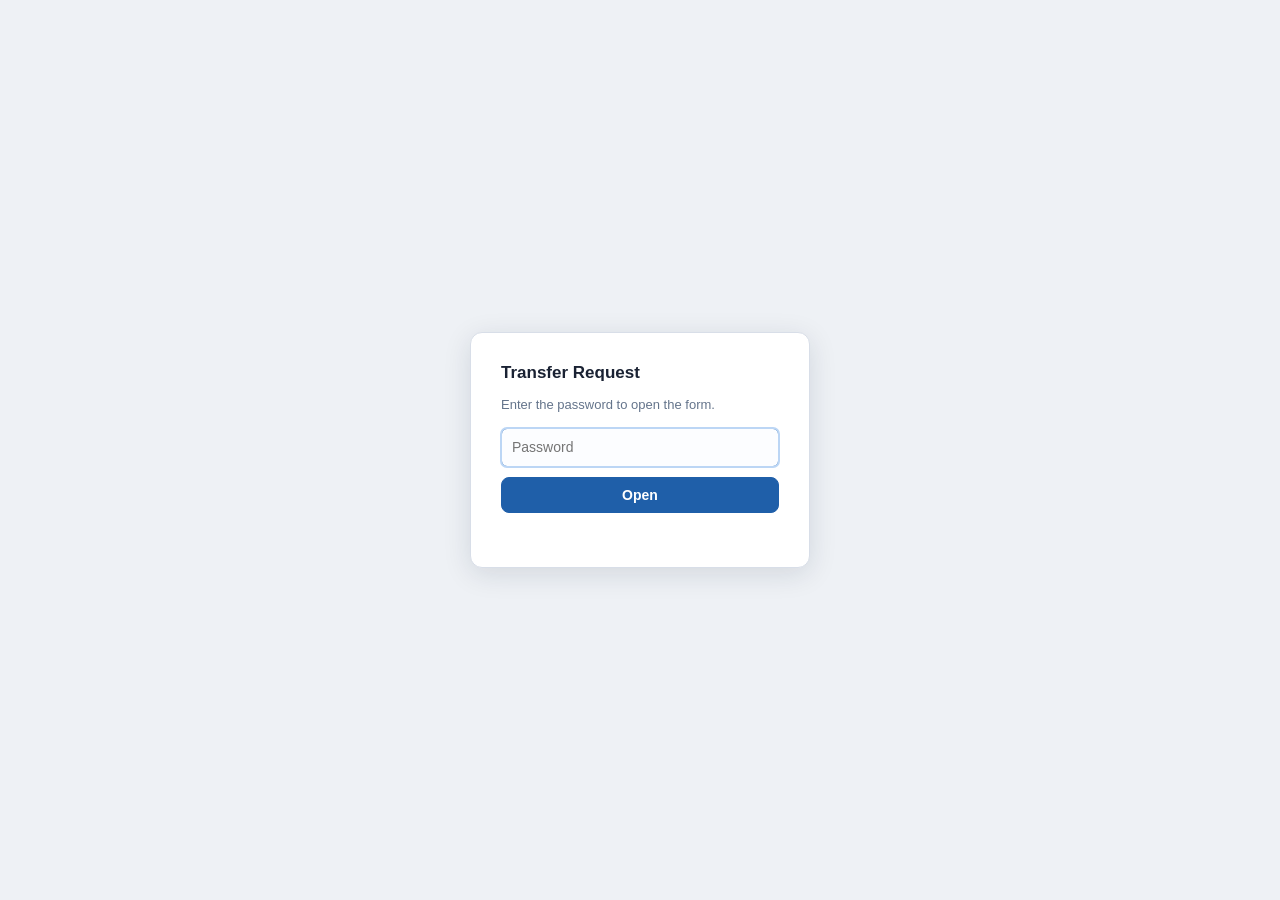
